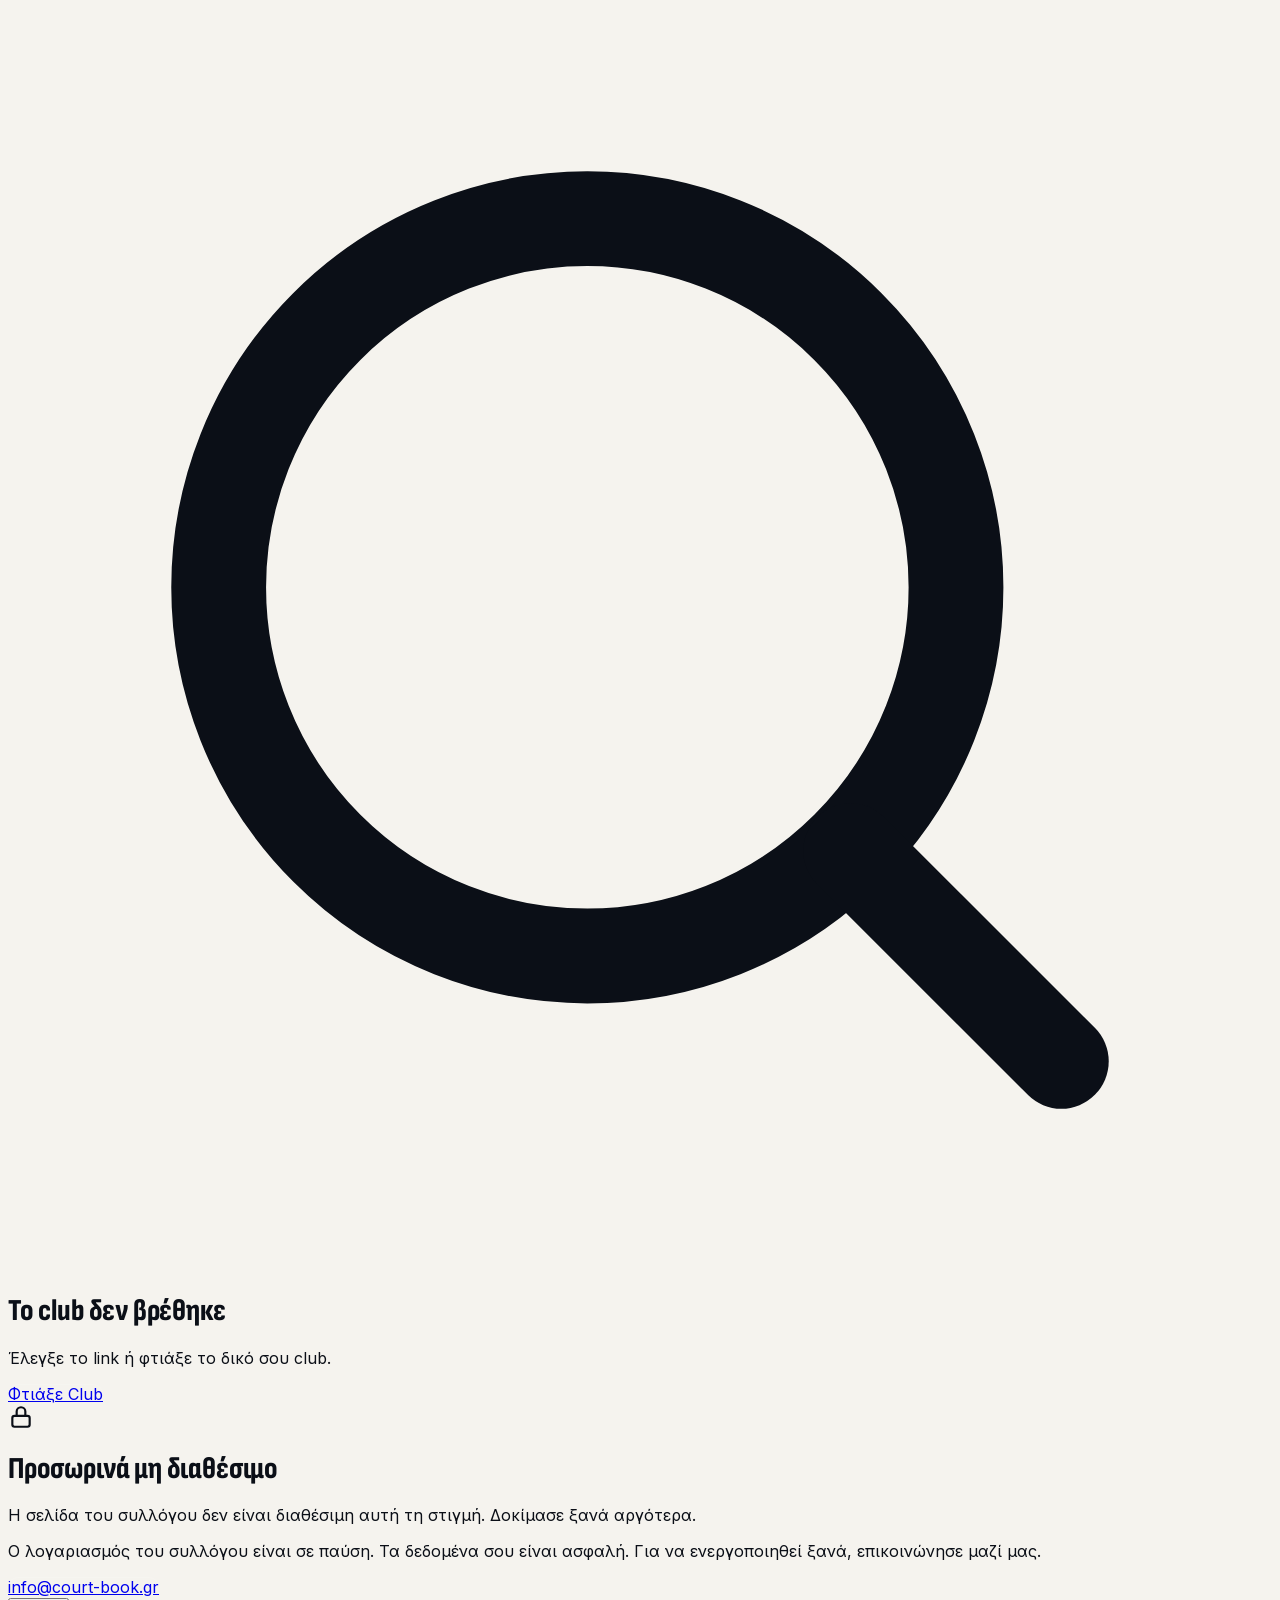
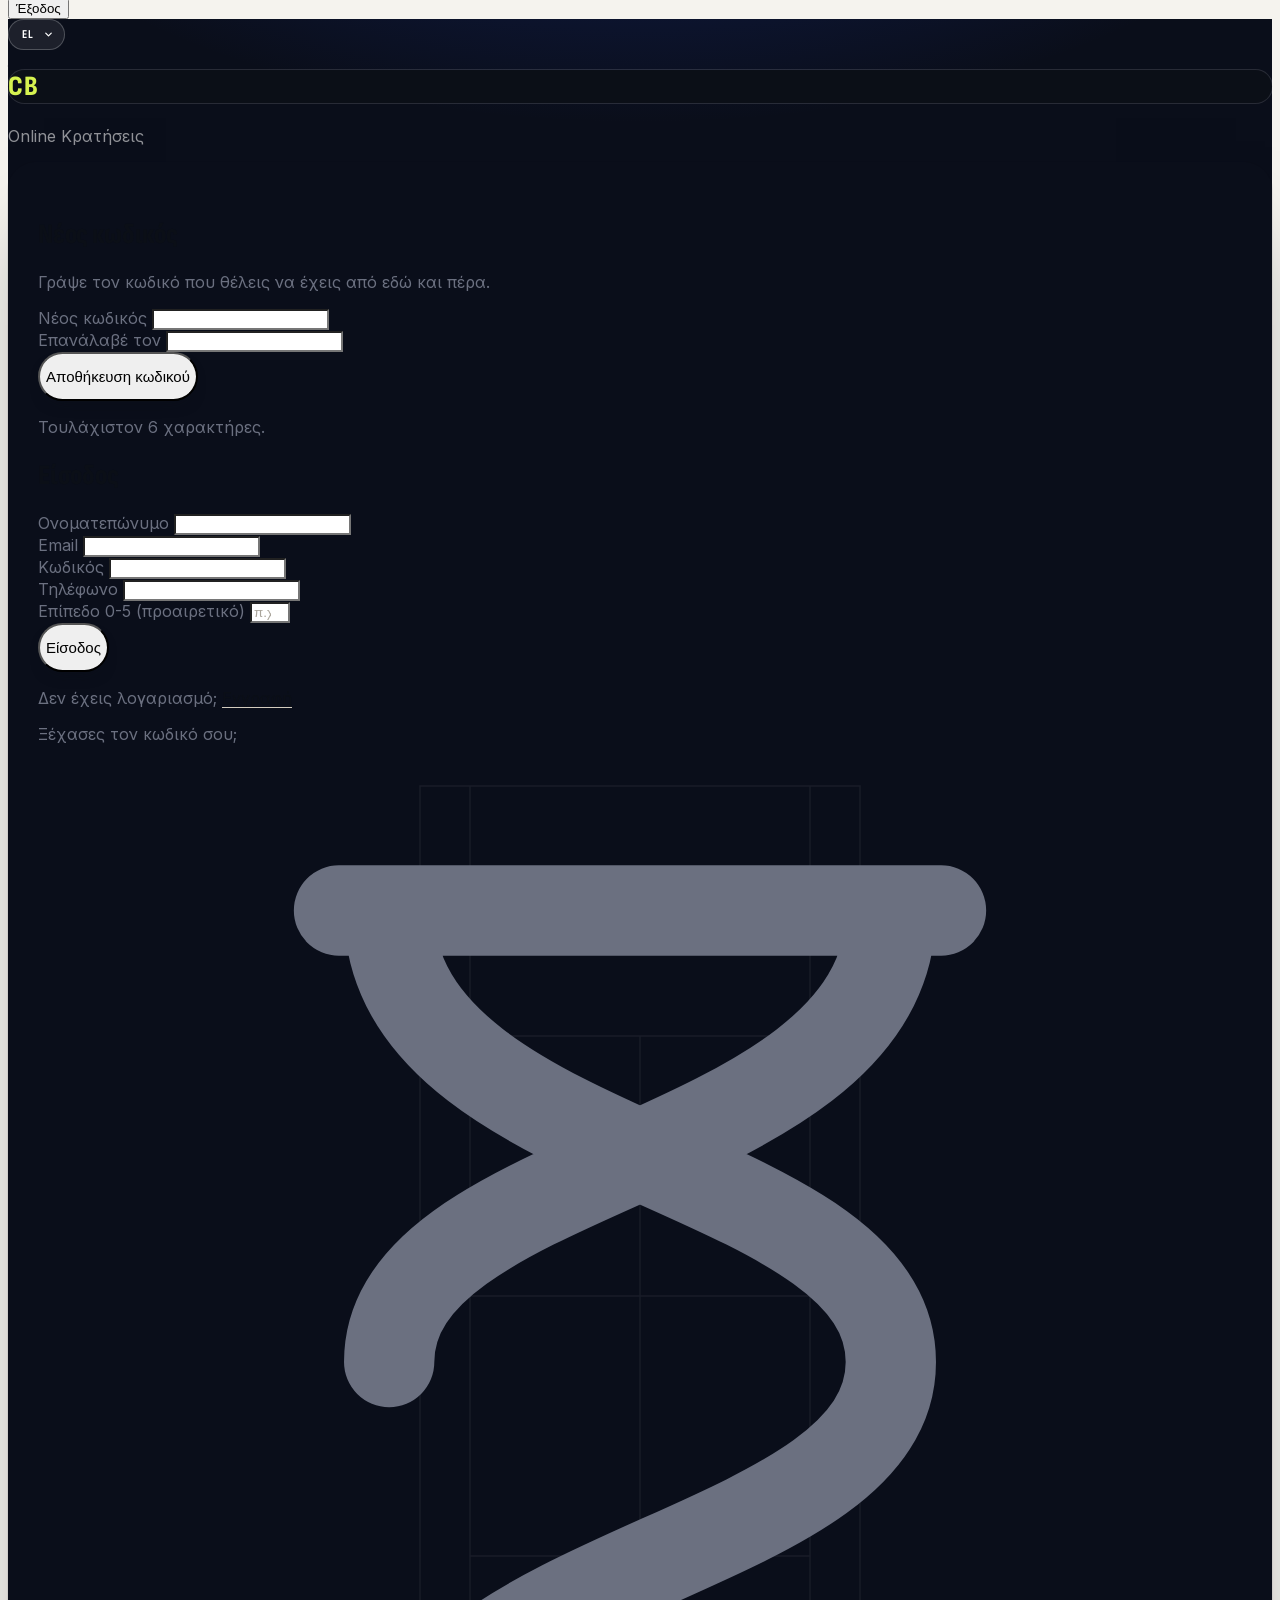
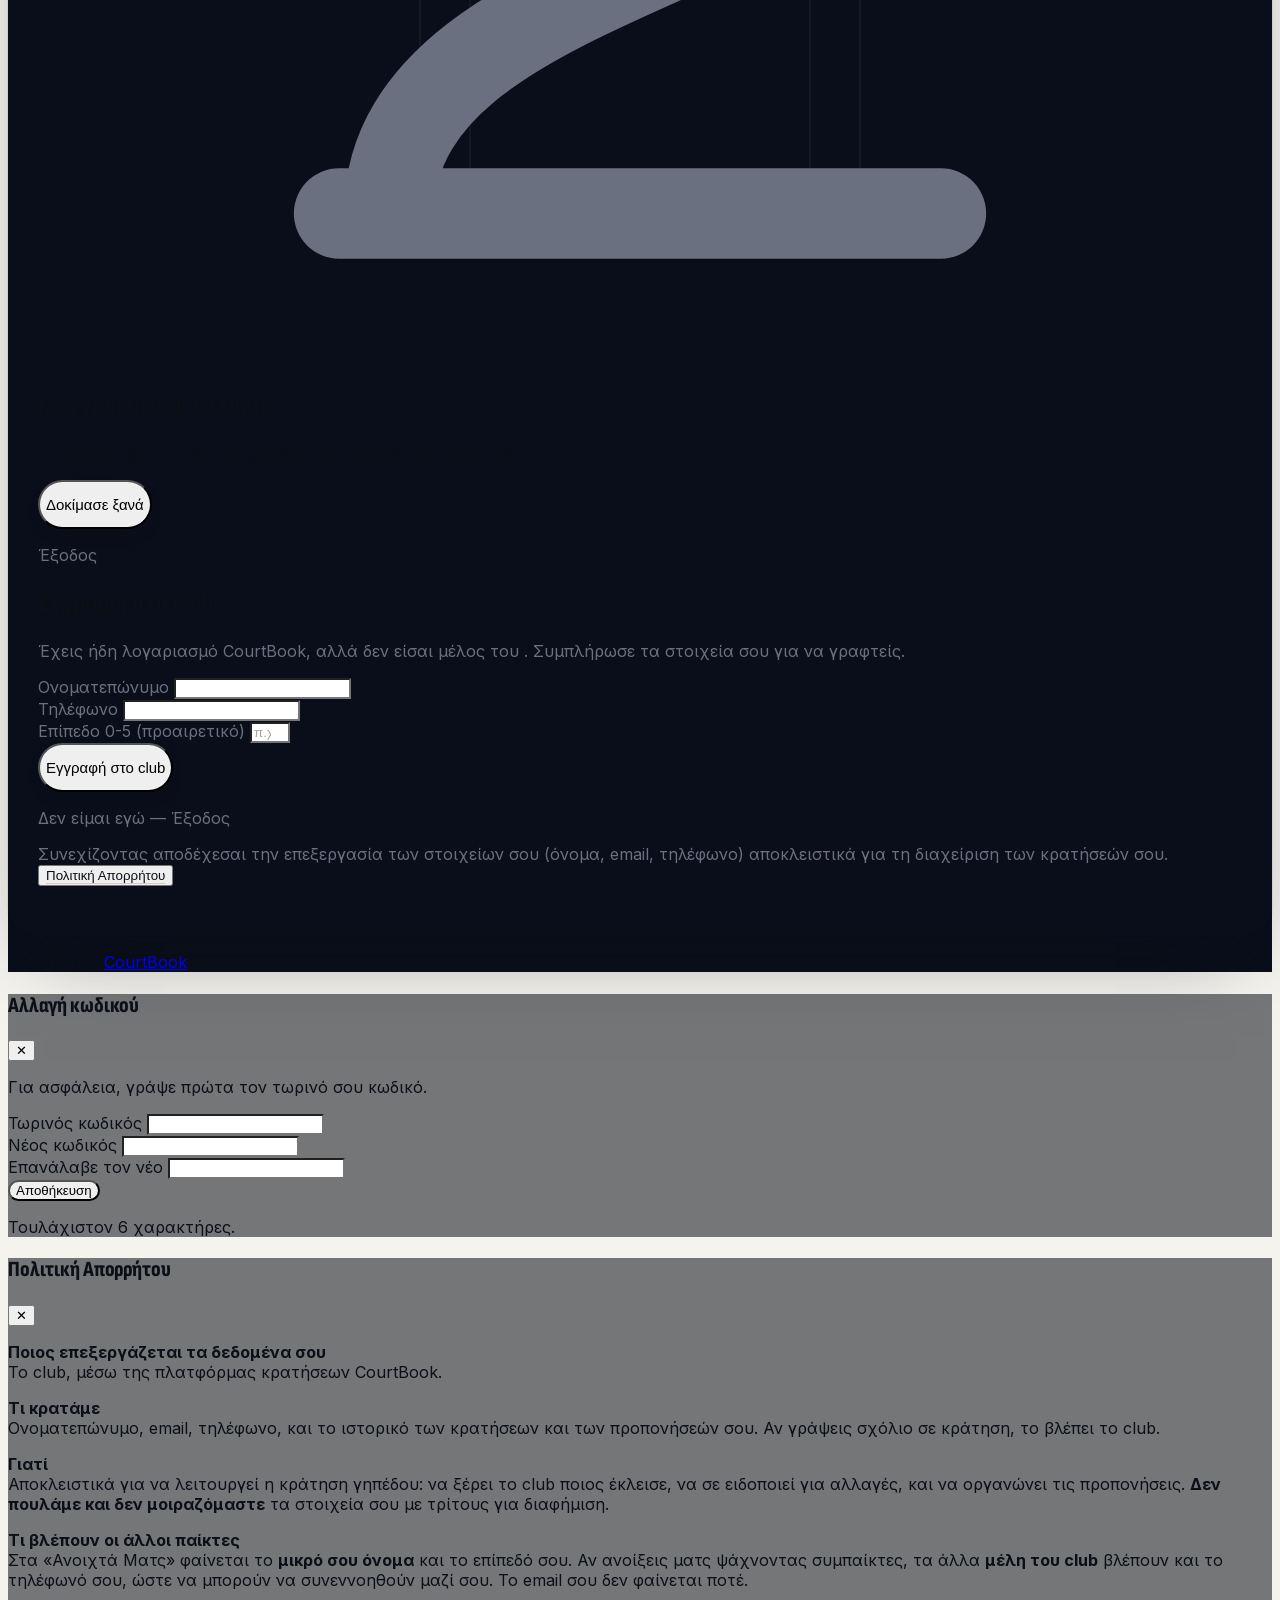
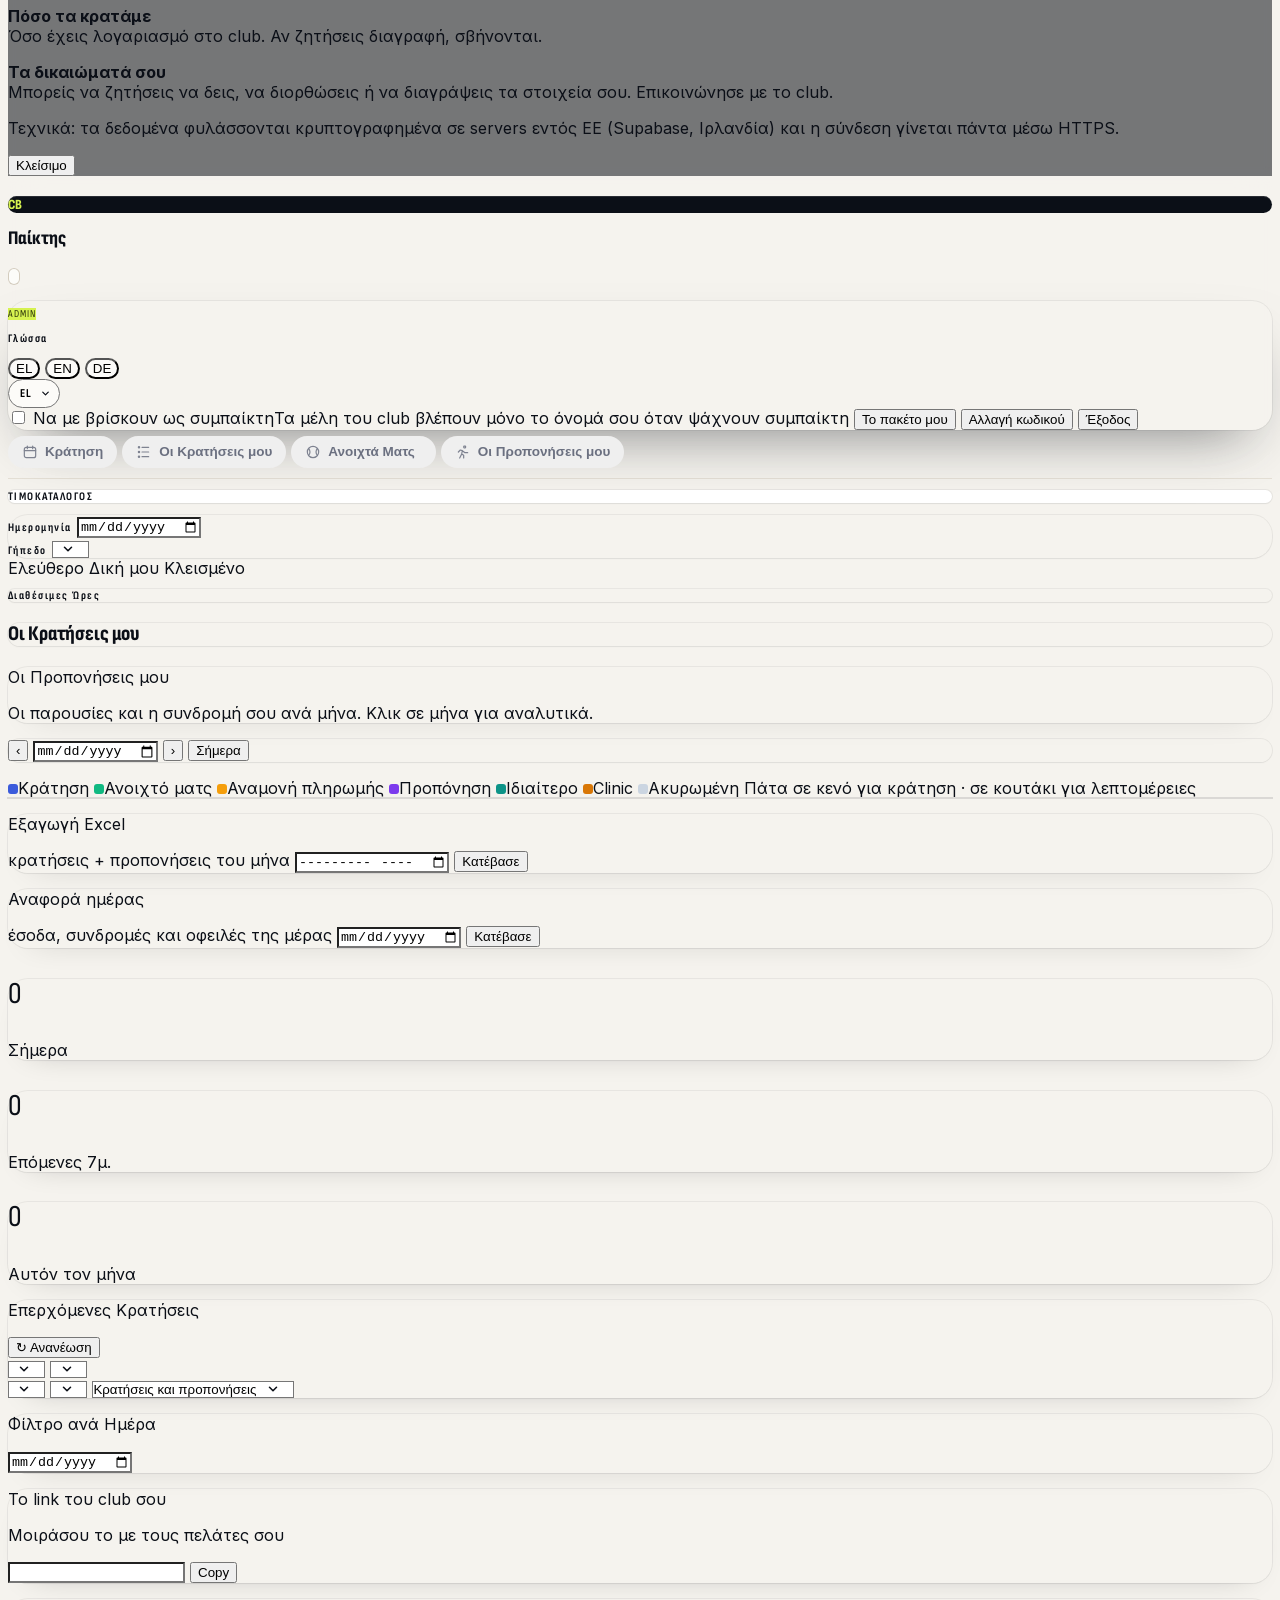
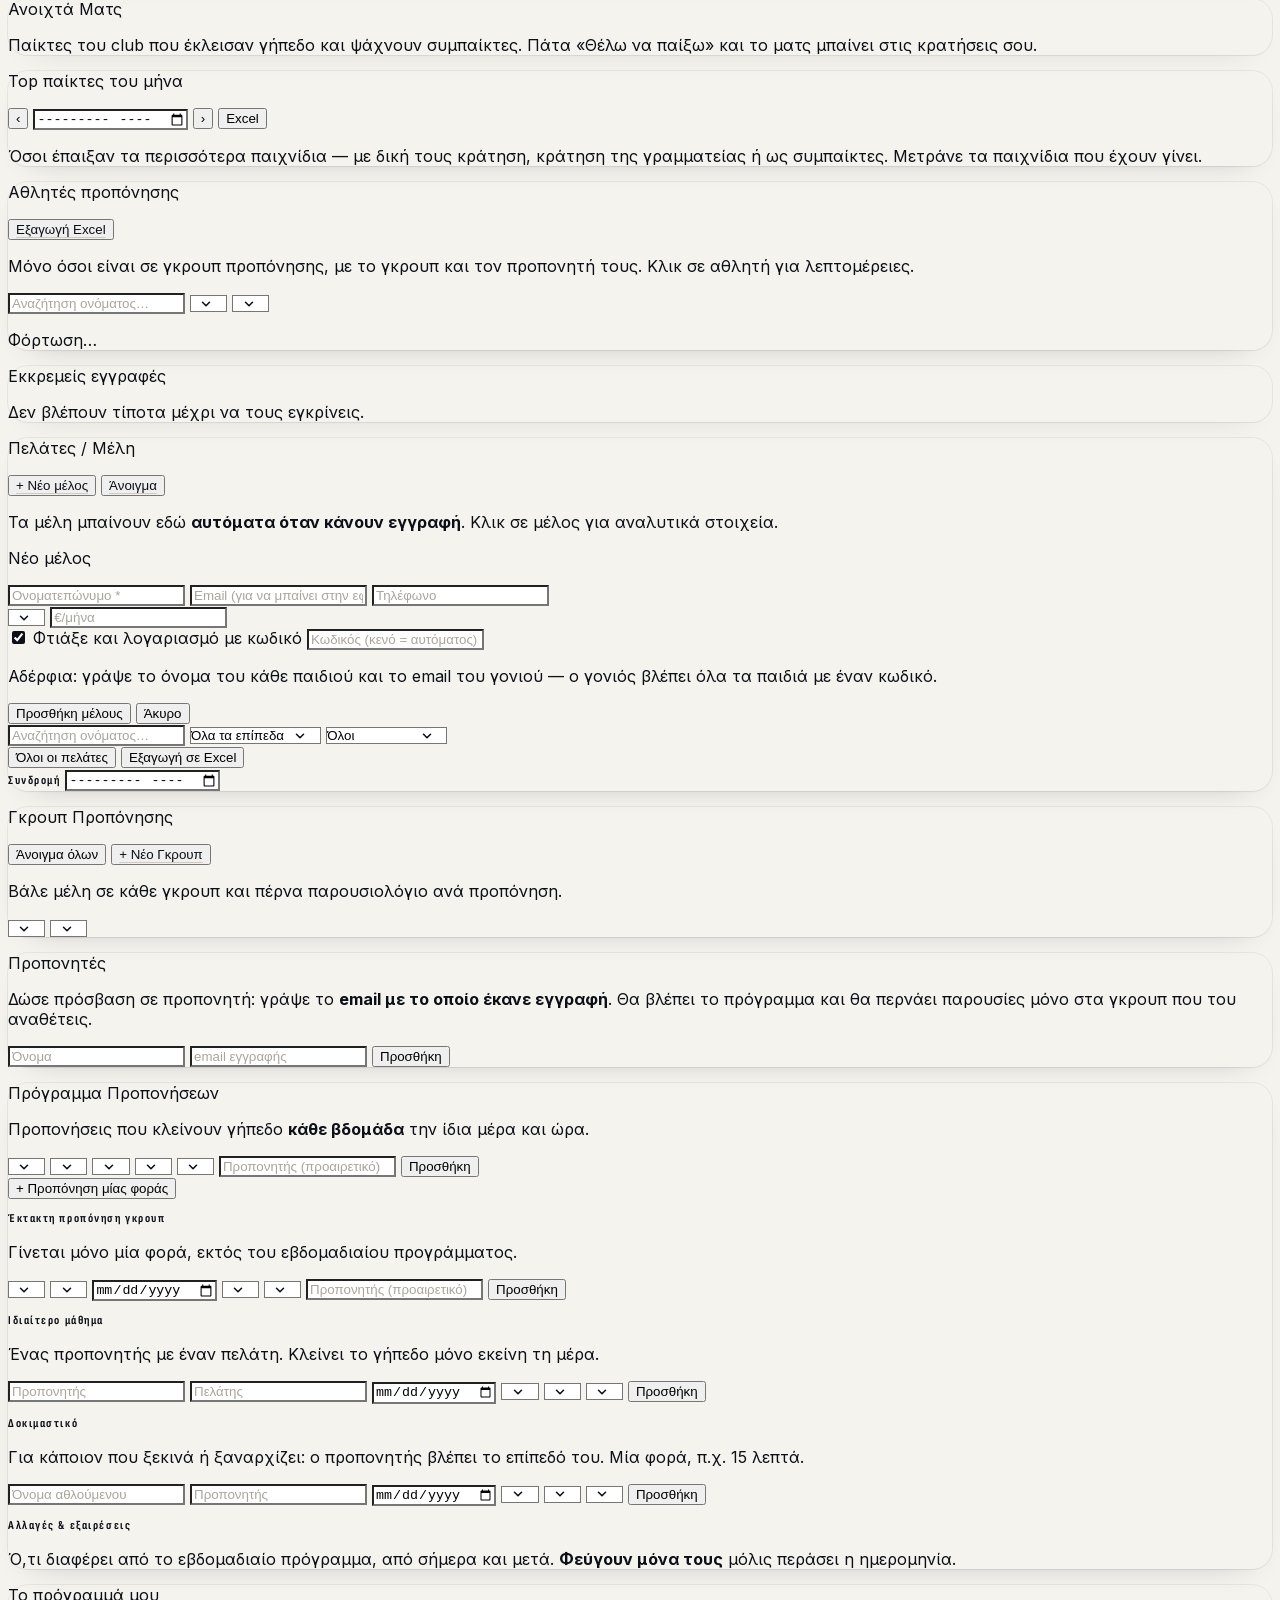
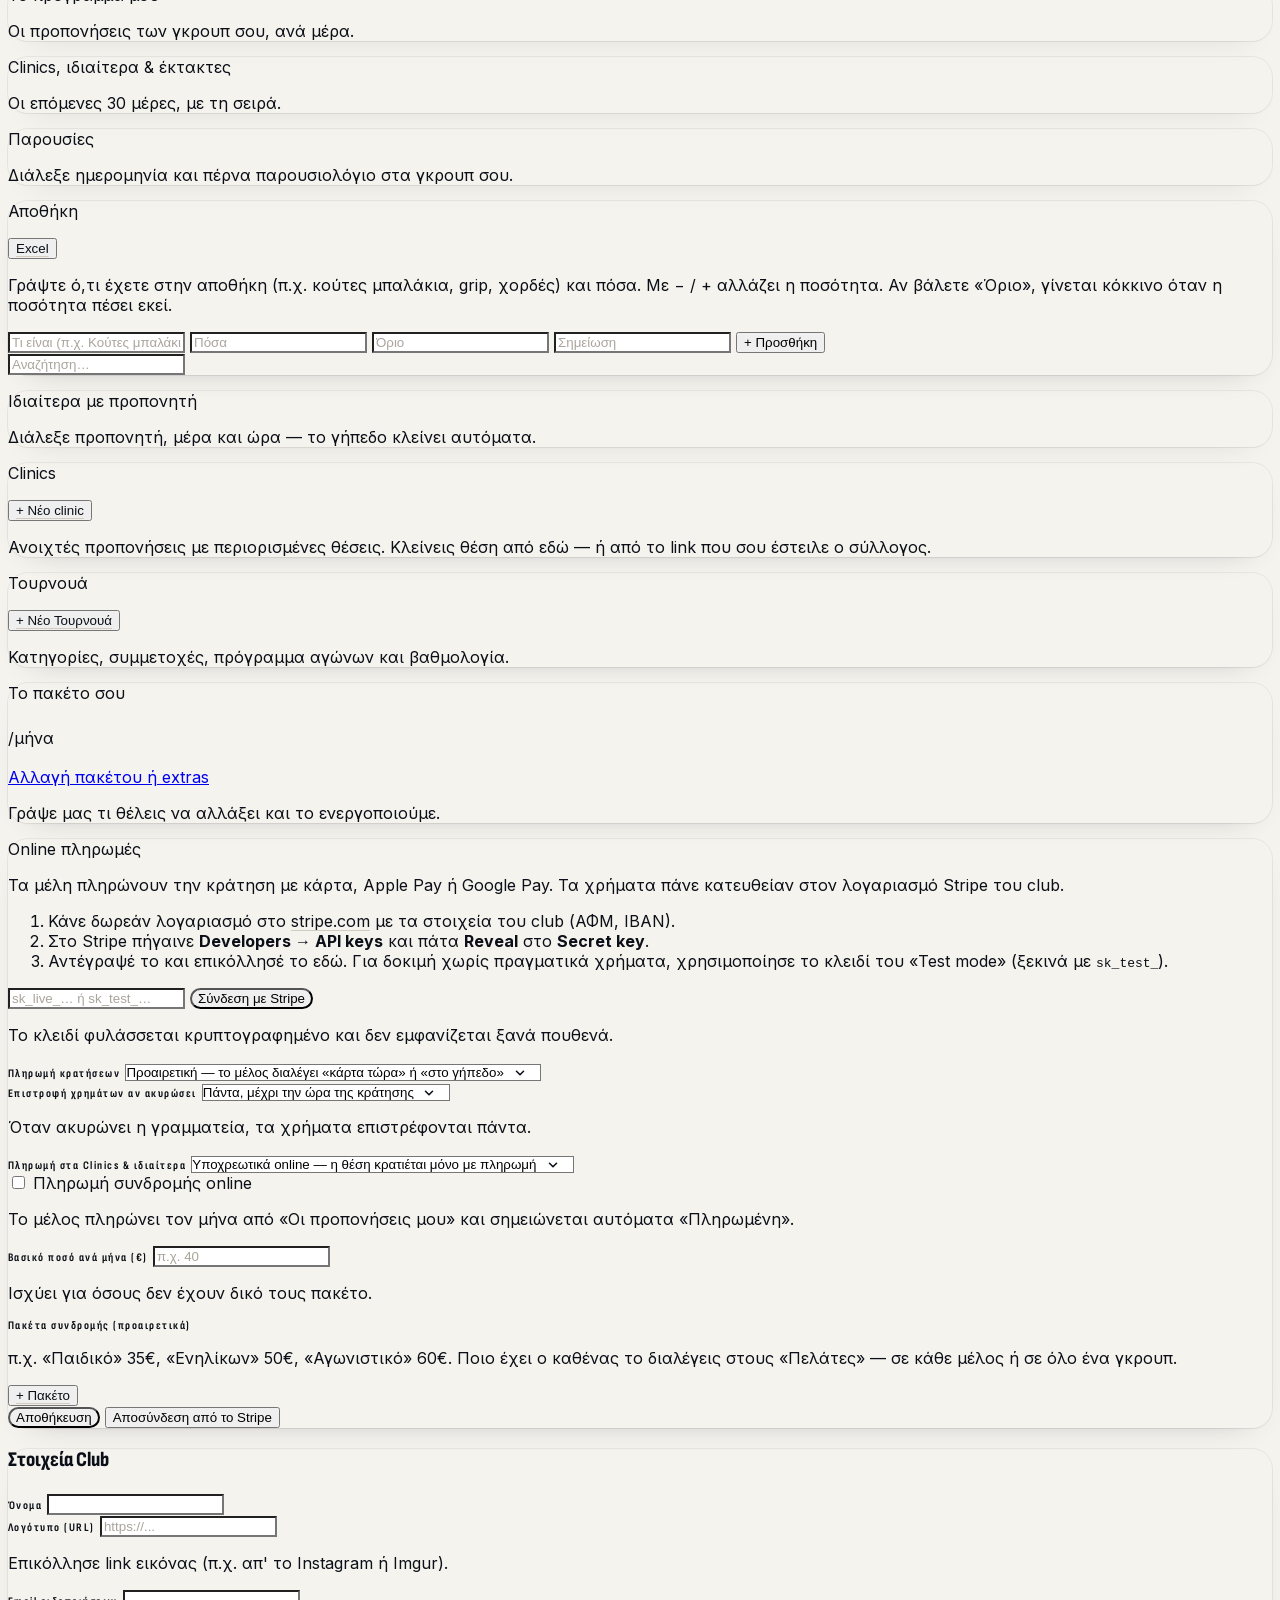
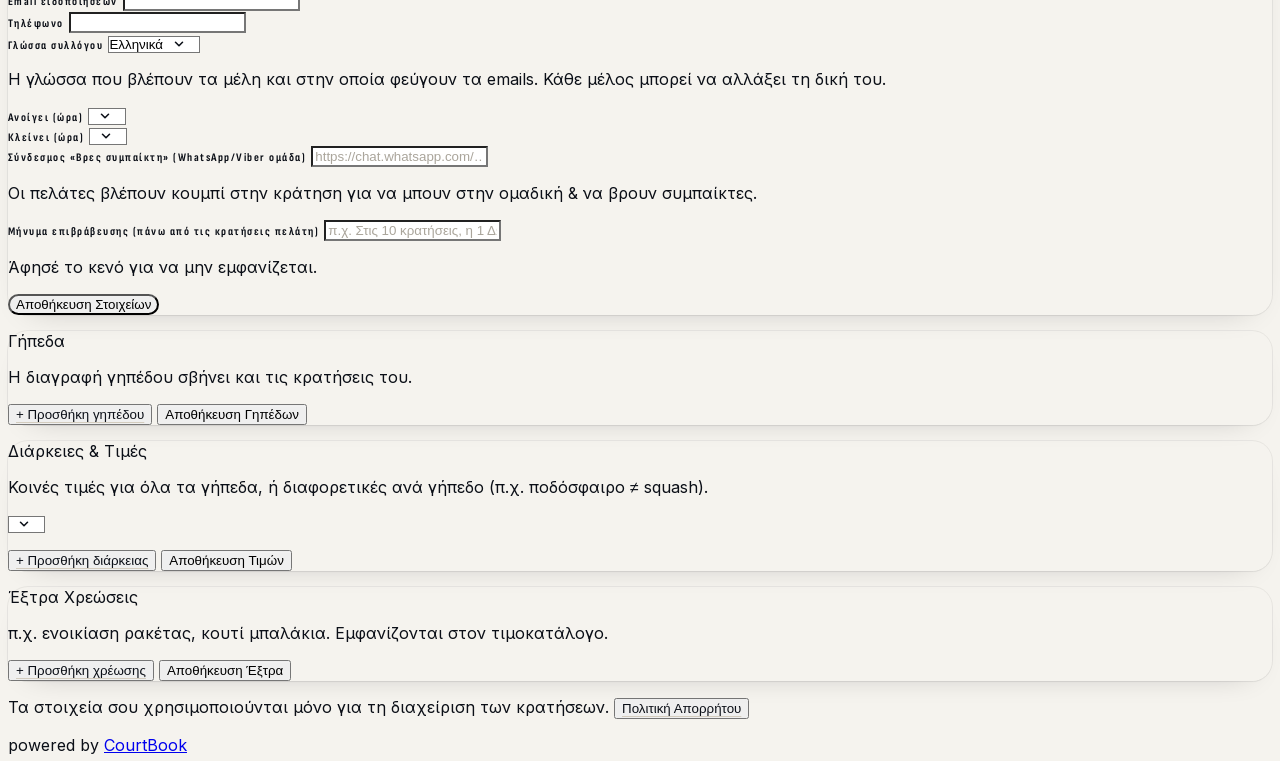
==== app.html @ 55d71514 "ΑΟΑΠ (pilot): ιστορικό συνδρομών ανά μέλος (σεζόν Σεπ–Αυγ) Co-Authored-By: Claude Opus 5.5 <noreply@" ====
<!DOCTYPE html>
<html lang="el">
<head>
    <meta charset="UTF-8">
    <meta name="viewport" content="width=device-width, initial-scale=1.0">
    <title>Κρατήσεις — CourtBook</title>
<style id="boardCss">
.bd-dot{width:10px;height:10px;border-radius:3px;display:inline-block}
.bd-wrap{display:grid;position:relative;min-width:max-content}
.bd-head{position:sticky;top:0;z-index:4;background:#fff;border-bottom:1px solid #e2e8f0;font-size:12px;font-weight:700;text-align:center;padding:10px 4px;white-space:nowrap}
.bd-corner{position:sticky;left:0;top:0;z-index:6;background:#fff;border-bottom:1px solid #e2e8f0;border-right:1px solid #e2e8f0}
.bd-times{position:sticky;left:0;z-index:3;background:#fff;border-right:1px solid #e2e8f0}
.bd-times span{position:absolute;right:6px;transform:translateY(-50%);font-size:10px;color:#94a3b8;font-variant-numeric:tabular-nums}
.bd-col{position:relative;border-right:1px solid #f1f5f9}
.bd-free{position:absolute;left:0;right:0;cursor:pointer}
.bd-free:hover{background:rgba(59,91,219,.07)}
.bd-free:hover::after{content:'+ Κράτηση';position:absolute;left:6px;top:50%;transform:translateY(-50%);font-size:10px;font-weight:700;color:#3b5bdb}
.bd-blk{position:absolute;left:3px;right:3px;border-radius:8px;padding:3px 6px;overflow:hidden;cursor:pointer;font-size:11px;line-height:1.25;border-left:4px solid;box-shadow:0 1px 2px rgba(0,0,0,.06);z-index:2}
.bd-blk b{display:block;white-space:nowrap;overflow:hidden;text-overflow:ellipsis}
.bd-blk small{display:block;font-size:10px;opacity:.75;white-space:nowrap;overflow:hidden;text-overflow:ellipsis}
.bd-blk:hover{filter:brightness(.97);box-shadow:0 2px 8px rgba(0,0,0,.12)}
.bd-now{position:absolute;left:0;right:0;height:2px;background:#ef4444;z-index:5;pointer-events:none}
.bd-now-x::before{display:none}
.bd-now::before{content:'';position:absolute;left:-4px;top:-3px;width:8px;height:8px;border-radius:50%;background:#ef4444}
</style>
<meta name="referrer" content="strict-origin-when-cross-origin"><style id="antiClickjack">html{display:none!important}</style><script>if(self===top){document.getElementById("antiClickjack").remove()}else{top.location=self.location}</script>
<link rel="icon" type="image/png" href="img/favicon.png"><link rel="apple-touch-icon" href="img/apple-touch-icon.png">
    <script>
    /* ── Ποιο design ανοίγει ──
       Όλοι οι σύλλογοι ανοίγουν στο νέο design (app2.html), εκτός από όσους είναι
       στη λίστα CLASSIC. Τρέχει ΠΡΙΝ φορτωθεί οτιδήποτε άλλο, ώστε να μη χαθεί το
       #token του email επαναφοράς κωδικού. Με ?classic=1 ανοίγει πάντα το παλιό.
       Το ίδιο script υπάρχει και στο app2.html (με PAGE='new') και στέλνει πίσω
       στο παλιό όσους είναι στη λίστα. */
    (function(){
        var PAGE='classic';
        var CLASSIC=[];   // π.χ. ['aoap'] για να μείνει ένας σύλλογος στο παλιό
        var q=new URLSearchParams(location.search), slug=(q.get('club')||'').toLowerCase();
        var wantNew = q.get('classic')!=='1' && CLASSIC.indexOf(slug)<0;
        var to = PAGE==='classic' && wantNew ? 'app2.html' : (PAGE==='new' && !wantNew ? 'app.html' : null);
        if(to) location.replace(to + location.search + location.hash);
    })();
    </script>
    <script src="https://cdn.tailwindcss.com"></script>
    <script src="https://cdn.jsdelivr.net/npm/@supabase/supabase-js@2"></script>
    <script src="https://cdn.jsdelivr.net/npm/@emailjs/browser@4/dist/email.min.js"></script>
    <script src="https://cdn.jsdelivr.net/npm/xlsx@0.18.5/dist/xlsx.full.min.js"></script>
    <script>
        tailwind.config = { theme: { extend: {
            colors: { brand: { light:'#dbeafe', DEFAULT:'#2563eb', dark:'#1d4ed8' } },
            fontFamily: { sans: ['Inter','system-ui','sans-serif'] }
        }}}
    </script>
    <style>
@font-face {
  font-family:'Inter';
  font-style:normal;
  font-weight:100 900;
  font-display:swap;
  src:url('fonts/inter-greek.woff2') format('woff2');
  unicode-range:U+0370-0377, U+037A-037F, U+0384-038A, U+038C, U+038E-03A1, U+03A3-03FF;
}
@font-face {
  font-family:'Inter';
  font-style:normal;
  font-weight:100 900;
  font-display:swap;
  src:url('fonts/inter-latin.woff2') format('woff2');
  unicode-range:U+0000-00FF, U+0131, U+0152-0153, U+02BB-02BC, U+02C6, U+02DA, U+02DC, U+0304, U+0308, U+0329, U+2000-206F, U+20AC, U+2122, U+2191, U+2193, U+2212, U+2215, U+FEFF, U+FFFD;
}

        body { font-family:'Inter',sans-serif; -webkit-tap-highlight-color:transparent; }
        .no-scrollbar::-webkit-scrollbar{display:none} .no-scrollbar{scrollbar-width:none}
        .tab-active { color:#2563eb; border-bottom:2px solid #2563eb; font-weight:600; }
        .slot-free      { background:linear-gradient(135deg,#eff6ff,#dbeafe); border-color:#93c5fd; }
        .slot-pick      { background:linear-gradient(135deg,#eff6ff,#dbeafe); border-color:#2563eb; box-shadow:0 0 0 2px rgba(37,99,235,.2); }
        .cb-fold-head   { cursor:pointer; user-select:none; }
        .cb-fold[data-closed] > :not(.cb-fold-head) { display:none !important; }
        .cb-fold[data-closed] > .cb-fold-head { margin-bottom:0 !important; }
        .cb-chev        { display:inline-block; margin-left:6px; font-size:10px; color:#94a3b8; transition:transform .15s; }
        .cb-fold[data-closed] .cb-chev { transform:rotate(-90deg); }
        .slot-mine      { background:linear-gradient(135deg,#f0fdf4,#dcfce7); border-color:#86efac; }
        .slot-other     { background:#f8fafc; border-color:#e2e8f0; }
        .slot-cont      { background:#f8fafc; border-color:#e2e8f0; border-style:dashed; }
        .slot-past      { background:#f1f5f9; border-color:#cbd5e1; opacity:.5; }
        input:focus,select:focus { outline:none; border-color:#2563eb; box-shadow:0 0 0 3px rgba(37,99,235,.12); }
        button:active { transform:scale(.97); }
        @keyframes up { from{opacity:0;transform:translateY(12px)} to{opacity:1;transform:translateY(0)} }
        .anim-up { animation: up .22s ease-out both; }
        .lang-opt.on { background:#2563eb; color:#fff; border-color:#2563eb; }
    </style>
</head>
<body class="bg-slate-100 text-slate-800 min-h-screen">

<!-- ═══ CLUB NOT FOUND ═══ -->
<div id="notFound" class="hidden min-h-screen flex flex-col items-center justify-center p-6 text-center">
    <div class="text-6xl mb-4">🤔</div>
    <h1 class="text-2xl font-bold mb-2">Το club δεν βρέθηκε</h1>
    <p class="text-slate-500 mb-6">Έλεγξε το link ή φτιάξε το δικό σου club.</p>
    <a href="signup.html" class="bg-brand text-white px-6 py-3 rounded-xl font-bold">Φτιάξε Club</a>
</div>

<!-- ═══ CLUB ΣΕ ΠΑΥΣΗ (κλειδωμένο από το CourtBook) ═══ -->
<div id="pausedScreen" class="hidden min-h-screen flex flex-col items-center justify-center p-6 text-center">
    <div class="w-14 h-14 rounded-2xl bg-slate-200 text-slate-600 flex items-center justify-center mb-5">
        <svg width="26" height="26" viewBox="0 0 24 24" fill="none" stroke="currentColor" stroke-width="2" stroke-linecap="round" stroke-linejoin="round"><rect x="4" y="11" width="16" height="10" rx="2"/><path d="M8 11V7a4 4 0 0 1 8 0v4"/></svg>
    </div>
    <p id="pausedClub" class="text-sm font-semibold text-slate-500 mb-1"></p>
    <h1 class="text-2xl font-bold mb-2">Προσωρινά μη διαθέσιμο</h1>
    <p id="pausedMember" class="text-slate-500 max-w-sm">Η σελίδα του συλλόγου δεν είναι διαθέσιμη αυτή τη στιγμή. Δοκίμασε ξανά αργότερα.</p>
    <div id="pausedOwner" class="hidden max-w-sm">
        <p class="text-slate-500">Ο λογαριασμός του συλλόγου είναι σε παύση. Τα δεδομένα σου είναι ασφαλή. Για να ενεργοποιηθεί ξανά, επικοινώνησε μαζί μας.</p>
        <a href="mailto:info@court-book.gr" class="inline-block mt-5 bg-brand text-white px-6 py-3 rounded-xl font-bold">info@court-book.gr</a>
    </div>
    <button id="pausedLogout" type="button" class="hidden mt-5 text-sm text-slate-500 underline">Έξοδος</button>
</div>

<!-- ═══ AUTH ═══ -->
<div id="authScreen" class="hidden min-h-screen flex flex-col items-center justify-center p-4 bg-gradient-to-br from-slate-900 via-slate-800 to-slate-900">
    <select id="authLangSel" onchange="setAppLang(this.value)" aria-label="Language" data-noi18n class="lang-sel auth-lang fixed top-4 right-4 z-10 text-xs font-semibold text-white bg-white/10 border border-white/20 rounded-lg pl-2 pr-1 py-1.5"><option value="el">EL</option><option value="en">EN</option><option value="de">DE</option></select>
    <div class="mb-8 text-center">
        <img id="authLogo" src="" alt="" class="w-24 h-24 rounded-full object-cover mx-auto mb-4 border-4 border-white/20 shadow-2xl hidden">
        <div id="authLogoFallback" class="w-20 h-20 bg-brand rounded-2xl flex items-center justify-center mx-auto mb-4 text-white text-3xl font-black">🎾</div>
        <h1 id="authClubName" class="text-2xl font-extrabold text-white"></h1>
        <p class="text-slate-400 text-sm mt-1">Online Κρατήσεις</p>
    </div>
    <div class="bg-white p-8 rounded-3xl shadow-2xl w-full max-w-sm">
        <!-- Ορισμός νέου κωδικού (μετά από κλικ στο link επαναφοράς) -->
        <div id="newPassBox" class="hidden">
            <h2 class="text-xl font-bold mb-1">Νέος κωδικός</h2>
            <p class="text-xs text-slate-400 mb-5">Γράψε τον κωδικό που θέλεις να έχεις από εδώ και πέρα.</p>
            <div class="space-y-3">
                <div>
                    <label class="text-xs font-semibold text-slate-400 block mb-1">Νέος κωδικός</label>
                    <input id="npPass1" type="password" autocomplete="new-password" class="w-full px-3 py-2.5 border border-slate-200 rounded-xl text-sm">
                </div>
                <div>
                    <label class="text-xs font-semibold text-slate-400 block mb-1">Επανάλαβέ τον</label>
                    <input id="npPass2" type="password" autocomplete="new-password" class="w-full px-3 py-2.5 border border-slate-200 rounded-xl text-sm">
                </div>
            </div>
            <button onclick="saveNewPassword()" class="w-full mt-5 py-3 bg-brand text-white rounded-xl font-bold text-sm hover:bg-brand-dark transition">Αποθήκευση κωδικού</button>
            <p class="mt-3 text-center text-[11px] text-slate-400">Τουλάχιστον 6 χαρακτήρες.</p>
        </div>

        <div id="authFormBox">
        <h2 id="authTitle" class="text-xl font-bold mb-5">Είσοδος</h2>
        <div class="space-y-3">
            <div id="nameRow" class="hidden">
                <label class="text-xs font-semibold text-slate-400 block mb-1">Ονοματεπώνυμο</label>
                <input id="inpName" type="text" class="w-full px-3 py-2.5 border border-slate-200 rounded-xl text-sm">
            </div>
            <div>
                <label class="text-xs font-semibold text-slate-400 block mb-1">Email</label>
                <input id="inpEmail" type="email" autocomplete="off" class="w-full px-3 py-2.5 border border-slate-200 rounded-xl text-sm">
            </div>
            <div id="passRow">
                <label class="text-xs font-semibold text-slate-400 block mb-1">Κωδικός</label>
                <input id="inpPass" type="password" autocomplete="new-password" class="w-full px-3 py-2.5 border border-slate-200 rounded-xl text-sm">
            </div>
            <div id="phoneRow" class="hidden">
                <label class="text-xs font-semibold text-slate-400 block mb-1">Τηλέφωνο</label>
                <input id="inpPhone" type="tel" class="w-full px-3 py-2.5 border border-slate-200 rounded-xl text-sm">
            </div>
            <div id="levelRow" class="hidden">
                <label class="text-xs font-semibold text-slate-400 block mb-1">Επίπεδο 0-5 (προαιρετικό)</label>
                <input id="inpLevel" type="number" min="0" max="5" placeholder="π.χ. 3" class="w-full px-3 py-2.5 border border-slate-200 rounded-xl text-sm">
            </div>
        </div>
        <button id="authBtn" class="w-full mt-5 py-3 bg-brand text-white rounded-xl font-bold text-sm hover:bg-brand-dark transition">Είσοδος</button>
        <p class="mt-4 text-center text-xs text-slate-400 cursor-pointer select-none" id="toggleAuth">
            <span id="toggleText">Δεν έχεις λογαριασμό; <span class="text-brand font-semibold">Εγγραφή</span></span>
        </p>
        <p id="forgotLink" class="mt-2 text-center text-xs text-slate-300 cursor-pointer select-none">Ξέχασες τον κωδικό σου;</p>
        </div><!-- /authFormBox -->

        <!-- Έκανε εγγραφή αλλά περιμένει έγκριση από τη γραμματεία -->
        <div id="pendingBox" class="hidden text-center">
            <div class="text-4xl mb-3">⏳</div>
            <h2 class="text-xl font-bold mb-1">Η εγγραφή σου εστάλη</h2>
            <p class="text-sm text-slate-500 mb-6">Η γραμματεία του <b id="pdClub" class="text-slate-700"></b> θα την εγκρίνει. Θα μπορείς να μπεις μόλις γίνει.</p>
            <button onclick="location.reload()" class="w-full py-3 bg-brand text-white rounded-xl font-bold text-sm hover:bg-brand-dark transition">Δοκίμασε ξανά</button>
            <p class="mt-3 text-center text-xs text-slate-400 cursor-pointer select-none" onclick="cbSignOut().then(()=>location.reload())">Έξοδος</p>
        </div>

        <!-- Έχει λογαριασμό αλλά ΔΕΝ είναι μέλος αυτού του club -->
        <div id="joinClubBox" class="hidden">
            <h2 class="text-xl font-bold mb-1">Εγγραφή στο club</h2>
            <p class="text-xs text-slate-400 mb-5">Έχεις ήδη λογαριασμό CourtBook, αλλά δεν είσαι μέλος του <b id="jcClub" class="text-slate-600"></b>. Συμπλήρωσε τα στοιχεία σου για να γραφτείς.</p>
            <div class="space-y-3">
                <div>
                    <label class="text-xs font-semibold text-slate-400 block mb-1">Ονοματεπώνυμο</label>
                    <input id="jcName" type="text" class="w-full px-3 py-2.5 border border-slate-200 rounded-xl text-sm">
                </div>
                <div>
                    <label class="text-xs font-semibold text-slate-400 block mb-1">Τηλέφωνο</label>
                    <input id="jcPhone" type="tel" class="w-full px-3 py-2.5 border border-slate-200 rounded-xl text-sm">
                </div>
                <div id="jcLevelRow">
                    <label class="text-xs font-semibold text-slate-400 block mb-1">Επίπεδο 0-5 (προαιρετικό)</label>
                    <input id="jcLevel" type="number" min="0" max="5" placeholder="π.χ. 3" class="w-full px-3 py-2.5 border border-slate-200 rounded-xl text-sm">
                </div>
            </div>
            <button onclick="doJoinClub()" class="w-full mt-5 py-3 bg-brand text-white rounded-xl font-bold text-sm hover:bg-brand-dark transition">Εγγραφή στο club</button>
            <p class="mt-3 text-center text-xs text-slate-400 cursor-pointer select-none" onclick="cbSignOut().then(()=>location.reload())">Δεν είμαι εγώ — Έξοδος</p>
        </div>

        <p class="mt-6 pt-4 border-t border-slate-100 text-center text-[11px] text-slate-400 leading-relaxed">
            Συνεχίζοντας αποδέχεσαι την επεξεργασία των στοιχείων σου (όνομα, email, τηλέφωνο)
            αποκλειστικά για τη διαχείριση των κρατήσεών σου.
            <button onclick="showPrivacy()" class="text-brand font-semibold underline">Πολιτική Απορρήτου</button>
        </p>
    </div>

    <p class="mt-5 text-center text-[11px] text-white/40">
        powered by
        <a href="https://court-book.gr" target="_blank" rel="noopener" class="font-bold text-white/60 hover:text-white transition">CourtBook</a>
    </p>
</div>

<!-- ═══ ΑΛΛΑΓΗ ΚΩΔΙΚΟΥ ═══ -->
<div id="changePassModal" class="hidden fixed inset-0 z-50 bg-black/50 flex items-end sm:items-center justify-center p-0 sm:p-4" onclick="if(event.target===this)hideChangePass()">
    <div class="bg-white w-full sm:max-w-sm rounded-t-3xl sm:rounded-3xl p-6">
        <div class="flex items-center justify-between mb-1">
            <h3 class="text-lg font-bold">Αλλαγή κωδικού</h3>
            <button onclick="hideChangePass()" class="text-slate-400 text-xl leading-none">✕</button>
        </div>
        <p class="text-[11px] text-slate-400 mb-5">Για ασφάλεια, γράψε πρώτα τον τωρινό σου κωδικό.</p>
        <div class="space-y-3">
            <div>
                <label class="text-xs font-semibold text-slate-400 block mb-1">Τωρινός κωδικός</label>
                <input id="cpCur" type="password" autocomplete="current-password" class="w-full px-3 py-2.5 border border-slate-200 rounded-xl text-sm">
            </div>
            <div>
                <label class="text-xs font-semibold text-slate-400 block mb-1">Νέος κωδικός</label>
                <input id="cpNew1" type="password" autocomplete="new-password" class="w-full px-3 py-2.5 border border-slate-200 rounded-xl text-sm">
            </div>
            <div>
                <label class="text-xs font-semibold text-slate-400 block mb-1">Επανάλαβε τον νέο</label>
                <input id="cpNew2" type="password" autocomplete="new-password" class="w-full px-3 py-2.5 border border-slate-200 rounded-xl text-sm">
            </div>
        </div>
        <button onclick="saveChangedPassword()" class="w-full mt-5 py-3 bg-brand text-white rounded-xl font-bold text-sm hover:bg-brand-dark transition">Αποθήκευση</button>
        <p class="mt-3 text-center text-[11px] text-slate-400">Τουλάχιστον 6 χαρακτήρες.</p>
    </div>
</div>

<!-- ═══ ΠΟΛΙΤΙΚΗ ΑΠΟΡΡΗΤΟΥ ═══ -->
<div id="privacyModal" class="hidden fixed inset-0 z-50 bg-black/50 flex items-end sm:items-center justify-center p-0 sm:p-4" onclick="if(event.target===this)hidePrivacy()">
    <div class="bg-white w-full sm:max-w-lg rounded-t-3xl sm:rounded-3xl p-6 max-h-[85vh] overflow-y-auto">
        <div class="flex items-center justify-between mb-4">
            <h3 class="text-lg font-bold">Πολιτική Απορρήτου</h3>
            <button onclick="hidePrivacy()" class="text-slate-400 text-xl leading-none">✕</button>
        </div>
        <div class="text-sm text-slate-600 space-y-3 leading-relaxed">
            <p><b class="text-slate-800">Ποιος επεξεργάζεται τα δεδομένα σου</b><br>
               <span id="pvArt">Το </span><span id="pvClub">club</span>, μέσω της πλατφόρμας <span id="pvKind">κρατήσεων </span>CourtBook.</p>

            <p id="pvWhat"><b class="text-slate-800">Τι κρατάμε</b><br>
               Ονοματεπώνυμο, email, τηλέφωνο, και το ιστορικό των κρατήσεων και των προπονήσεών σου.
               Αν γράψεις σχόλιο σε κράτηση, το βλέπει το club.</p>

            <p id="pvWhy"><b class="text-slate-800">Γιατί</b><br>
               Αποκλειστικά για να λειτουργεί η κράτηση γηπέδου: να ξέρει το club ποιος έκλεισε,
               να σε ειδοποιεί για αλλαγές, και να οργανώνει τις προπονήσεις.
               <b>Δεν πουλάμε και δεν μοιραζόμαστε</b> τα στοιχεία σου με τρίτους για διαφήμιση.</p>

            <p id="pvOthers"><b class="text-slate-800">Τι βλέπουν οι άλλοι παίκτες</b><br>
               Στα «Ανοιχτά Ματς» φαίνεται το <b>μικρό σου όνομα</b> και το επίπεδό σου.
               Αν ανοίξεις ματς ψάχνοντας συμπαίκτες, τα άλλα <b>μέλη του club</b>
               βλέπουν και το τηλέφωνό σου, ώστε να μπορούν να συνεννοηθούν μαζί σου.
               Το email σου δεν φαίνεται ποτέ.</p>

            <p><b class="text-slate-800">Πόσο τα κρατάμε</b><br>
               Όσο έχεις λογαριασμό στο club. Αν ζητήσεις διαγραφή, σβήνονται.</p>

            <p><b class="text-slate-800">Τα δικαιώματά σου</b><br>
               Μπορείς να ζητήσεις να δεις, να διορθώσεις ή να διαγράψεις τα στοιχεία σου.
               Επικοινώνησε με το club<span id="pvEmail"></span>.</p>

            <p class="text-[11px] text-slate-400 pt-2">
               Τεχνικά: τα δεδομένα φυλάσσονται κρυπτογραφημένα σε servers εντός ΕΕ (Supabase, Ιρλανδία)
               και η σύνδεση γίνεται πάντα μέσω HTTPS.</p>
        </div>
        <button onclick="hidePrivacy()" class="w-full mt-5 py-2.5 bg-slate-100 text-slate-600 rounded-xl font-semibold text-sm">Κλείσιμο</button>
    </div>
</div>

<!-- ═══ APP ═══ -->
<div id="appScreen" class="hidden min-h-screen flex flex-col">
    <header class="bg-white shadow-sm sticky top-0 z-30 border-b border-slate-100">
        <div class="max-w-4xl mx-auto px-3 sm:px-4 pt-3 sm:pt-4 flex justify-between items-center gap-2">
            <div class="flex items-center gap-2 sm:gap-3 min-w-0">
                <img id="hdrLogo" src="" class="w-9 h-9 rounded-full object-cover border-2 border-slate-100 hidden flex-shrink-0">
                <div id="hdrLogoFallback" class="w-9 h-9 bg-brand rounded-xl flex items-center justify-center text-white flex-shrink-0">🎾</div>
                <div class="min-w-0">
                    <p class="text-[10px] text-slate-400 uppercase tracking-wider font-medium truncate" id="hdrClub"></p>
                    <h2 id="welcomeName" class="font-bold text-sm leading-tight truncate">Παίκτης</h2>
                </div>
            </div>
            <div class="relative flex-shrink-0">
                <button id="userMenuBtn" type="button" onclick="toggleUserMenu(event)" aria-haspopup="true" aria-expanded="false" title="Ο λογαριασμός μου"
                        class="user-btn w-10 h-10 rounded-full border border-slate-200 bg-white flex items-center justify-center text-slate-600 hover:bg-slate-50">
                    <svg class="w-5 h-5" viewBox="0 0 24 24" fill="none" stroke="currentColor" stroke-width="1.8" stroke-linecap="round" stroke-linejoin="round" aria-hidden="true"><circle cx="12" cy="8" r="4"/><path d="M4 21c1-4 4-6 8-6s7 2 8 6"/></svg>
                </button>
                <div id="userMenu" class="hidden absolute right-0 top-12 w-64 bg-white rounded-2xl shadow-xl border border-slate-100 p-1.5 z-50" role="menu">
                    <div class="px-3 pt-2.5 pb-3 border-b border-slate-100">
                        <p id="umName" class="font-bold text-sm truncate"></p>
                        <p id="umEmail" class="text-[11px] text-slate-400 truncate" data-noi18n></p>
                        <span id="adminBadge" class="hidden inline-block mt-1.5 bg-indigo-500 text-white text-[10px] px-2 py-0.5 rounded-full font-bold">ADMIN</span>
                    </div>
                    <div class="px-3 py-2.5 border-b border-slate-100">
                        <p class="text-[10px] font-semibold text-slate-400 uppercase mb-1.5">Γλώσσα</p>
                        <div id="langSeg" class="grid grid-cols-3 gap-1" data-noi18n>
                            <button type="button" data-l="el" onclick="setAppLang('el')" class="lang-opt py-1.5 rounded-lg text-xs font-bold border border-slate-200">EL</button>
                            <button type="button" data-l="en" onclick="setAppLang('en')" class="lang-opt py-1.5 rounded-lg text-xs font-bold border border-slate-200">EN</button>
                            <button type="button" data-l="de" onclick="setAppLang('de')" class="lang-opt py-1.5 rounded-lg text-xs font-bold border border-slate-200">DE</button>
                        </div>
                        <select id="langSel" class="hidden" aria-hidden="true" data-noi18n><option value="el">EL</option><option value="en">EN</option><option value="de">DE</option></select>
                    </div>
                    <label id="umFindRow" class="hidden um-item flex items-start gap-2.5 px-3 py-2.5 rounded-xl text-sm hover:bg-slate-50 cursor-pointer">
                        <input id="umFind" type="checkbox" onchange="setFindable(this.checked)" class="mt-0.5 w-4 h-4 accent-emerald-600 flex-shrink-0">
                        <span>Να με βρίσκουν ως συμπαίκτη<span class="block text-[10px] text-slate-400 leading-snug">Τα μέλη του club βλέπουν μόνο το όνομά σου όταν ψάχνουν συμπαίκτη</span></span>
                    </label>
                    <button id="umPlan" type="button" onclick="openMyPlan()" class="um-item hidden w-full text-left px-3 py-2.5 rounded-xl text-sm hover:bg-slate-50" role="menuitem">Το πακέτο μου</button>
                    <button type="button" onclick="closeUserMenu();showChangePass()" class="um-item w-full text-left px-3 py-2.5 rounded-xl text-sm hover:bg-slate-50" role="menuitem">Αλλαγή κωδικού</button>
                    <button id="logoutBtn" type="button" class="um-item w-full text-left px-3 py-2.5 rounded-xl text-sm text-red-500 hover:bg-red-50" role="menuitem">Έξοδος</button>
                </div>
            </div>
        </div>
        <!-- Οι καρτέλες κυλούν οριζόντια στο κινητό αντί να στριμώχνονται -->
        <div class="max-w-4xl mx-auto px-3 sm:px-4 flex gap-1 mt-2 overflow-x-auto no-scrollbar">
            <button data-tab="booking"    class="tab-btn flex-shrink-0 whitespace-nowrap px-3 sm:px-4 py-3 text-xs text-slate-400 border-b-2 border-transparent font-medium">📅 Κράτηση</button>
            <button id="boardTabBtn" data-tab="board" class="tab-btn hidden flex-shrink-0 whitespace-nowrap px-3 sm:px-4 py-3 text-xs text-slate-400 border-b-2 border-transparent font-medium">🗂️ Όλα τα γήπεδα</button>
            <button data-tab="mybookings" class="tab-btn flex-shrink-0 whitespace-nowrap px-3 sm:px-4 py-3 text-xs text-slate-400 border-b-2 border-transparent font-medium">📋 Οι Κρατήσεις μου</button>
            <button data-tab="openmatches" class="tab-btn flex-shrink-0 whitespace-nowrap px-3 sm:px-4 py-3 text-xs text-slate-400 border-b-2 border-transparent font-medium">🎾 Ανοιχτά Ματς <span id="openMatchBadge" class="hidden ml-1 bg-brand text-white rounded-full px-1.5 text-[10px]"></span></button>
            <button id="mytrainingsTabBtn" data-tab="mytrainings" class="tab-btn flex-shrink-0 whitespace-nowrap px-3 sm:px-4 py-3 text-xs text-slate-400 border-b-2 border-transparent font-medium">🏃 Οι Προπονήσεις μου</button>
            <button id="adminTabBtn" data-tab="admin" class="tab-btn hidden flex-shrink-0 whitespace-nowrap px-3 sm:px-4 py-3 text-xs text-slate-400 border-b-2 border-transparent font-medium">🛡️ Admin</button>
            <button id="rosterTabBtn" data-tab="roster" class="tab-btn hidden flex-shrink-0 whitespace-nowrap px-3 sm:px-4 py-3 text-xs text-slate-400 border-b-2 border-transparent font-medium">👥 Πελάτες</button>
            <button id="topTabBtn" data-tab="top" class="tab-btn hidden flex-shrink-0 whitespace-nowrap px-3 sm:px-4 py-3 text-xs text-slate-400 border-b-2 border-transparent font-medium">🥇 Top παίκτες</button>
            <button id="athletesTabBtn" data-tab="athletes" class="tab-btn hidden flex-shrink-0 whitespace-nowrap px-3 sm:px-4 py-3 text-xs text-slate-400 border-b-2 border-transparent font-medium">🏅 Αθλητές</button>
            <button id="myScheduleTabBtn" data-tab="myschedule" class="tab-btn hidden flex-shrink-0 whitespace-nowrap px-3 sm:px-4 py-3 text-xs text-slate-400 border-b-2 border-transparent font-medium">🗓️ Το πρόγραμμά μου</button>
            <button id="attendanceTabBtn" data-tab="attendance" class="tab-btn hidden flex-shrink-0 whitespace-nowrap px-3 sm:px-4 py-3 text-xs text-slate-400 border-b-2 border-transparent font-medium">✅ Παρουσίες <span id="absBadgeCoach" class="hidden ml-1 bg-red-500 text-white rounded-full px-1.5 text-[10px]"></span></button>
            <button id="trainingTabBtn" data-tab="training" class="tab-btn hidden flex-shrink-0 whitespace-nowrap px-3 sm:px-4 py-3 text-xs text-slate-400 border-b-2 border-transparent font-medium">🎾 Προπονήσεις <span id="absBadge" class="hidden ml-1 bg-red-500 text-white rounded-full px-1.5 text-[10px]"></span></button>
            <button id="clinicsTabBtn" data-tab="clinics" class="tab-btn hidden flex-shrink-0 whitespace-nowrap px-3 sm:px-4 py-3 text-xs text-slate-400 border-b-2 border-transparent font-medium">🎯 Clinics</button>
            <button id="tournamentsTabBtn" data-tab="tournaments" class="tab-btn hidden flex-shrink-0 whitespace-nowrap px-3 sm:px-4 py-3 text-xs text-slate-400 border-b-2 border-transparent font-medium">🏆 Τουρνουά</button>
            <button id="inventoryTabBtn" data-tab="inventory" class="tab-btn hidden flex-shrink-0 whitespace-nowrap px-3 sm:px-4 py-3 text-xs text-slate-400 border-b-2 border-transparent font-medium">📦 Αποθήκη</button>
            <button id="settingsTabBtn" data-tab="settings" class="tab-btn hidden flex-shrink-0 whitespace-nowrap px-3 sm:px-4 py-3 text-xs text-slate-400 border-b-2 border-transparent font-medium">⚙️ Ρυθμίσεις</button>
        </div>
    </header>

    <!-- BOOKING -->
    <div id="tab-booking" class="tab-panel flex-1 max-w-4xl w-full mx-auto p-4 space-y-4">
        <div id="partnerCta"></div>
        <div id="amPromo" class="empty:hidden space-y-3"></div>
        <div id="priceBox" class="bg-gradient-to-r from-blue-50 to-indigo-50 border border-blue-100 rounded-2xl p-4 anim-up">
            <p class="text-[10px] font-bold text-slate-500 uppercase tracking-widest mb-3">ΤΙΜΟΚΑΤΑΛΟΓΟΣ</p>
            <div id="priceCards" class="grid gap-3 text-center"></div>
            <div id="extrasList" class="mt-3"></div>
        </div>
        <div class="bg-white rounded-2xl p-5 shadow-sm anim-up">
            <div class="grid grid-cols-2 gap-3 mb-4">
                <div>
                    <label class="text-[10px] font-semibold text-slate-400 uppercase block mb-1.5">Ημερομηνία</label>
                    <input type="date" id="datePicker" class="w-full px-3 py-2.5 border border-slate-200 rounded-xl text-sm">
                </div>
                <div>
                    <label class="text-[10px] font-semibold text-slate-400 uppercase block mb-1.5">Γήπεδο</label>
                    <select id="courtPicker" class="w-full px-3 py-2.5 border border-slate-200 rounded-xl text-sm bg-white"></select>
                </div>
            </div>
            <div id="quickDates" class="flex gap-2 overflow-x-auto no-scrollbar pb-1"></div>
            <div id="hoursNote"></div>
            <div id="rainBar"></div>
        </div>
        <div class="flex gap-4 text-xs text-slate-500 px-1">
            <span class="flex items-center gap-1.5"><span class="w-2.5 h-2.5 rounded-full bg-blue-400"></span>Ελεύθερο</span>
            <span class="flex items-center gap-1.5"><span class="w-2.5 h-2.5 rounded-full bg-green-400"></span><span id="legMine">Δική μου</span></span>
            <span class="flex items-center gap-1.5"><span class="w-2.5 h-2.5 rounded-full bg-slate-300"></span><span id="legOther">Κλεισμένο</span></span>
        </div>
        <div class="bg-white rounded-2xl p-5 shadow-sm">
            <p class="text-[10px] font-semibold text-slate-400 uppercase mb-4">Διαθέσιμες Ώρες</p>
            <div id="slots" class="grid grid-cols-2 sm:grid-cols-3 gap-3"></div>
        </div>
    </div>

    <!-- MY BOOKINGS -->
    <div id="tab-mybookings" class="tab-panel hidden flex-1 max-w-4xl w-full mx-auto p-4">
        <div class="bg-white rounded-2xl p-5 shadow-sm anim-up">
            <p class="font-bold mb-4">Οι Κρατήσεις μου</p>
            <div id="loyaltyBanner"></div>
            <div id="myList"></div>
        </div>
    </div>

    <!-- MY TRAININGS -->
    <div id="tab-mytrainings" class="tab-panel hidden flex-1 max-w-4xl w-full mx-auto p-4">
        <div class="bg-white rounded-2xl p-5 shadow-sm anim-up">
            <p class="font-bold mb-1">Οι Προπονήσεις μου</p>
            <p class="text-[11px] text-slate-400 mb-4">Οι παρουσίες και η συνδρομή σου ανά μήνα. Κλικ σε μήνα για αναλυτικά.</p>
            <div id="myTrainingsList"></div>
        </div>
    </div>

    <!-- ADMIN -->
    <div id="tab-board" class="tab-panel hidden flex-1 w-full mx-auto p-4 space-y-3" style="max-width:1400px">
        <div class="bg-white rounded-2xl p-3 shadow-sm anim-up flex flex-wrap items-center gap-2">
            <button onclick="boardShift(-1)" class="w-9 h-9 rounded-xl border border-slate-200 font-bold text-slate-600 hover:bg-slate-50" aria-label="Προηγούμενη μέρα">‹</button>
            <input type="date" id="boardDate" onchange="boardSet(this.value)" class="px-3 py-2 border border-slate-200 rounded-xl text-sm">
            <button onclick="boardShift(1)" class="w-9 h-9 rounded-xl border border-slate-200 font-bold text-slate-600 hover:bg-slate-50" aria-label="Επόμενη μέρα">›</button>
            <button onclick="boardSet(cbToday())" class="px-3 h-9 rounded-xl border border-slate-200 text-xs font-semibold text-slate-600 hover:bg-slate-50">Σήμερα</button>
            <p id="boardTitle" class="font-bold text-sm ml-1"></p>
            <div id="boardStats" class="ml-auto flex flex-wrap gap-1.5 text-[11px]"></div>
        </div>
        <div class="flex flex-wrap gap-x-4 gap-y-1 text-[11px] text-slate-500 px-1">
            <span id="bdLeg-book" class="flex items-center gap-1.5"><i class="bd-dot" style="background:#3b5bdb"></i>Κράτηση</span>
            <span id="bdLeg-open" class="flex items-center gap-1.5"><i class="bd-dot" style="background:#10b981"></i>Ανοιχτό ματς</span>
            <span id="bdLeg-pend" class="flex items-center gap-1.5"><i class="bd-dot" style="background:#f59e0b"></i>Αναμονή πληρωμής</span>
            <span id="bdLeg-train" class="flex items-center gap-1.5"><i class="bd-dot" style="background:#7c3aed"></i>Προπόνηση</span>
            <span id="bdLeg-trial" class="flex items-center gap-1.5" style="display:none"><i class="bd-dot" style="background:#db2777"></i>Δοκιμαστικό</span>
            <span id="bdLeg-lesson" class="flex items-center gap-1.5"><i class="bd-dot" style="background:#0d9488"></i>Ιδιαίτερο</span>
            <span id="bdLeg-clinic" class="flex items-center gap-1.5"><i class="bd-dot" style="background:#d97706"></i>Clinic</span>
            <span id="bdLeg-cancel" class="flex items-center gap-1.5"><i class="bd-dot" style="background:#cbd5e1"></i>Ακυρωμένη</span>
            <span id="bdHint" class="ml-auto text-slate-400">Πάτα σε κενό για κράτηση · σε κουτάκι για λεπτομέρειες</span>
        </div>
        <div class="bg-white rounded-2xl shadow-sm overflow-hidden anim-up"><div id="boardGrid" class="overflow-auto" style="max-height:78vh"></div></div>
        <div id="boardModal" class="hidden fixed inset-0 z-50 bg-black/40 flex items-end sm:items-center justify-center p-3" onclick="if(event.target===this)boardClose()">
            <div id="boardModalBox" class="bg-white rounded-2xl w-full max-w-sm p-5 shadow-xl"></div>
        </div>
    </div>

    <div id="tab-admin" class="tab-panel hidden flex-1 max-w-4xl w-full mx-auto p-4 space-y-4">
        <div class="bg-white rounded-2xl p-4 shadow-sm anim-up flex items-center gap-2 flex-wrap">
            <p class="font-bold text-sm">📥 Εξαγωγή Excel</p>
            <span id="exportHint" class="text-[11px] text-slate-400">κρατήσεις + προπονήσεις του μήνα</span>
            <input type="month" id="exportMonth" class="px-3 py-1.5 border border-slate-200 rounded-lg text-xs ml-auto">
            <button id="exportBtn" class="bg-green-600 text-white px-4 py-2 rounded-lg text-sm font-bold hover:bg-green-700 transition">Κατέβασε</button>
        </div>
        <div id="dailyCard" class="hidden bg-white rounded-2xl p-4 shadow-sm anim-up flex items-center gap-2 flex-wrap">
            <p class="font-bold text-sm">📊 Αναφορά ημέρας</p>
            <span id="dailyHint" class="text-[11px] text-slate-400">έσοδα, συνδρομές και οφειλές της μέρας</span>
            <input type="date" id="dailyDate" class="px-3 py-1.5 border border-slate-200 rounded-lg text-xs ml-auto">
            <button onclick="exportDaily()" class="bg-green-600 text-white px-4 py-2 rounded-lg text-sm font-bold hover:bg-green-700 transition">Κατέβασε</button>
        </div>
        <div class="grid grid-cols-3 gap-3 anim-up">
            <div class="bg-white rounded-2xl p-4 shadow-sm text-center"><p class="text-2xl font-extrabold text-brand" id="statToday">0</p><p id="statTodayTr" class="text-[10px] text-purple-500 font-semibold"></p><p class="text-[10px] text-slate-400 mt-0.5 font-medium">Σήμερα</p></div>
            <div class="bg-white rounded-2xl p-4 shadow-sm text-center"><p class="text-2xl font-extrabold text-indigo-500" id="statWeek">0</p><p id="statWeekTr" class="text-[10px] text-purple-500 font-semibold"></p><p class="text-[10px] text-slate-400 mt-0.5 font-medium">Επόμενες 7μ.</p></div>
            <div class="bg-white rounded-2xl p-4 shadow-sm text-center"><p class="text-2xl font-extrabold text-amber-500" id="statTotal">0</p><p id="statTotalTr" class="text-[10px] text-purple-500 font-semibold"></p><p id="statTotalLbl" class="text-[10px] text-slate-400 mt-0.5 font-medium">Αυτόν τον μήνα</p></div>
        </div>
        <div class="bg-white rounded-2xl p-5 shadow-sm anim-up">
            <div class="flex items-center justify-between mb-4">
                <p id="upcomingTitle" class="font-bold">Επερχόμενες Κρατήσεις</p>
                <div class="flex items-center gap-2">
                    <span id="upcomingCount" class="text-[10px] bg-indigo-50 text-indigo-600 px-2.5 py-1 rounded-full font-bold"></span>
                    <button id="refreshBtn" class="text-[10px] text-slate-400 border border-slate-200 px-2.5 py-1 rounded-lg hover:bg-slate-50 font-medium">↻ Ανανέωση</button>
                </div>
            </div>
            <div id="upFilters" class="hidden gap-2 mb-3">
                <select id="upCourt" onchange="renderAdminTrainings()" class="flex-1 px-2 py-1.5 border border-slate-200 rounded-lg text-xs bg-white"></select>
                <select id="upCoach" onchange="renderAdminTrainings()" class="flex-1 px-2 py-1.5 border border-slate-200 rounded-lg text-xs bg-white"></select>
            </div>
            <div id="upBkFilters" class="hidden flex-wrap gap-2 mb-3">
                <select id="upBkDay" onchange="renderAdmin()" class="flex-1 min-w-[8rem] px-2 py-1.5 border border-slate-200 rounded-lg text-xs bg-white"></select>
                <select id="upBkCourt" onchange="renderAdmin()" class="flex-1 min-w-[8rem] px-2 py-1.5 border border-slate-200 rounded-lg text-xs bg-white"></select>
                <select id="upBkType" onchange="renderAdmin()" class="flex-1 min-w-[8rem] px-2 py-1.5 border border-slate-200 rounded-lg text-xs bg-white">
                    <option value="">Κρατήσεις και προπονήσεις</option><option value="b">Μόνο κρατήσεις</option><option value="t">Μόνο προπονήσεις</option>
                </select>
            </div>
            <div id="adminUpcoming"></div>
        </div>
        <div class="bg-white rounded-2xl p-5 shadow-sm anim-up">
            <div class="flex items-center justify-between mb-4">
                <p class="font-bold text-slate-500 text-sm">Φίλτρο ανά Ημέρα</p>
                <input type="date" id="adminDate" class="px-3 py-1.5 border border-slate-200 rounded-xl text-xs">
            </div>
            <div id="adminDayList"></div>
        </div>
        <div class="bg-white rounded-2xl p-5 shadow-sm anim-up">
            <p class="font-bold mb-2">🔗 Το link του club σου</p>
            <p class="text-xs text-slate-500 mb-3">Μοιράσου το με τους πελάτες σου</p>
            <div class="flex gap-2">
                <input id="shareLink" readonly class="flex-1 px-3 py-2.5 border border-slate-200 rounded-xl text-xs bg-slate-50">
                <button id="copyLink" class="bg-brand text-white px-4 rounded-xl text-sm font-bold">Copy</button>
            </div>
        </div>
    </div>

    <!-- ΑΝΟΙΧΤΑ ΜΑΤΣ -->
    <div id="tab-openmatches" class="tab-panel hidden flex-1 max-w-4xl w-full mx-auto p-4 space-y-4">
        <div class="bg-white rounded-2xl p-5 shadow-sm anim-up">
            <p class="font-bold mb-1">Ανοιχτά Ματς</p>
            <p class="text-[11px] text-slate-400 mb-4">Παίκτες του club που έκλεισαν γήπεδο και ψάχνουν συμπαίκτες. Πάτα «Θέλω να παίξω» και το ματς μπαίνει στις κρατήσεις σου.</p>
            <div id="openMatchList" class="space-y-3"></div>
        </div>
    </div>

    <!-- ROSTER (Μητρώο: Παίκτες + Γκρουπ + Παρουσιολόγιο) -->
    <!-- ══════════ ΑΘΛΗΤΕΣ ΠΡΟΠΟΝΗΣΗΣ ══════════ -->
    <div id="tab-top" class="tab-panel hidden flex-1 max-w-4xl w-full mx-auto p-4 space-y-4">
        <div class="bg-white rounded-2xl p-5 shadow-sm anim-up">
            <div class="flex items-center justify-between gap-2 flex-wrap mb-1">
                <p class="font-bold">Top παίκτες του μήνα</p>
                <div class="flex items-center gap-1.5">
                    <button onclick="topShift(-1)" class="w-8 h-8 rounded-lg border border-slate-200 text-slate-500 font-bold">‹</button>
                    <input type="month" id="topMonth" onchange="renderTop()" class="px-2 py-1.5 border border-slate-200 rounded-lg text-xs">
                    <button onclick="topShift(1)" class="w-8 h-8 rounded-lg border border-slate-200 text-slate-500 font-bold">›</button>
                    <button onclick="exportTop()" class="px-2.5 py-1.5 rounded-lg bg-green-600 text-white text-xs font-bold">Excel</button>
                </div>
            </div>
            <p class="text-[11px] text-slate-400 mb-3">Όσοι έπαιξαν τα περισσότερα παιχνίδια — με δική τους κράτηση, κράτηση της γραμματείας ή ως συμπαίκτες. Μετράνε τα παιχνίδια που έχουν γίνει.</p>
            <div id="topList"></div>
        </div>
    </div>

    <div id="tab-athletes" class="tab-panel hidden flex-1 max-w-4xl w-full mx-auto p-4 space-y-4">
        <div class="bg-white rounded-2xl p-5 shadow-sm anim-up">
            <div class="flex items-center justify-between gap-2 mb-1">
                <p class="font-bold">Αθλητές προπόνησης <span id="athCount" class="text-slate-400 font-normal text-sm"></span></p>
                <button onclick="exportAthletes()" class="text-brand text-sm font-semibold flex-shrink-0">Εξαγωγή Excel</button>
            </div>
            <p class="text-[11px] text-slate-400 mb-4">Μόνο όσοι είναι σε γκρουπ προπόνησης, με το γκρουπ και τον προπονητή τους. Κλικ σε αθλητή για λεπτομέρειες.</p>
            <div class="grid grid-cols-12 gap-2 mb-3">
                <input id="athSearch" oninput="renderAthletes()" placeholder="Αναζήτηση ονόματος…" class="col-span-12 sm:col-span-6 px-3 py-2.5 border border-slate-200 rounded-xl text-sm">
                <select id="athGroup" onchange="renderAthletes()" class="col-span-6 sm:col-span-3 px-3 py-2.5 border border-slate-200 rounded-xl text-sm bg-white"></select>
                <select id="athCoach" onchange="renderAthletes()" class="col-span-6 sm:col-span-3 px-3 py-2.5 border border-slate-200 rounded-xl text-sm bg-white"></select>
            </div>
            <div id="athList"><p class="text-slate-400 text-sm py-2">Φόρτωση…</p></div>
        </div>
    </div>

    <div id="tab-roster" class="tab-panel hidden flex-1 max-w-4xl w-full mx-auto p-4 space-y-4">
        <!-- Εκκρεμείς εγγραφές (μόνο σε συλλόγους που απαιτούν έγκριση) -->
        <div id="pendingCard" class="hidden bg-amber-50 border border-amber-200 rounded-2xl p-5 shadow-sm anim-up">
            <p class="font-bold mb-1">⏳ Εκκρεμείς εγγραφές <span id="pendingCount" class="text-amber-600 font-normal text-sm"></span></p>
            <p class="text-[11px] text-amber-700 mb-4">Δεν βλέπουν τίποτα μέχρι να τους εγκρίνεις.</p>
            <div id="pendingList" class="space-y-2"></div>
        </div>

        <!-- Παίκτες -->
        <div class="bg-white rounded-2xl p-5 shadow-sm anim-up">
            <div class="flex items-center justify-between mb-1">
                <p class="font-bold">Πελάτες / Μέλη <span id="playersCount" class="text-slate-400 font-normal text-sm"></span></p>
                <div class="flex items-center gap-3">
                    <button id="newMemberBtn" onclick="toggleNewMember()" class="hidden text-brand text-sm font-semibold">+ Νέο μέλος</button>
                    <button id="playersToggleBtn" onclick="togglePlayers()" class="text-brand text-sm font-semibold">Άνοιγμα</button>
                </div>
            </div>
            <p id="rosterHint" class="text-[11px] text-slate-400">Τα μέλη μπαίνουν εδώ <b>αυτόματα όταν κάνουν εγγραφή</b>. Κλικ σε μέλος για αναλυτικά στοιχεία.</p>
            <div id="newMemberBox" class="hidden mt-4 bg-slate-50 border border-slate-200 rounded-xl p-3">
                <p class="text-xs font-bold mb-2">Νέο μέλος</p>
                <div class="grid grid-cols-1 sm:grid-cols-2 gap-2">
                    <input id="nmName" placeholder="Ονοματεπώνυμο *" class="px-3 py-2 border border-slate-200 rounded-xl text-sm">
                    <input id="nmEmail" type="email" autocomplete="off" placeholder="Email (για να μπαίνει στην εφαρμογή)" class="px-3 py-2 border border-slate-200 rounded-xl text-sm">
                    <input id="nmPhone" type="tel" placeholder="Τηλέφωνο" class="px-3 py-2 border border-slate-200 rounded-xl text-sm">
                    <div class="flex gap-2">
                        <select id="nmGroup" onchange="nmGroupFee()" class="flex-1 min-w-0 px-3 py-2 border border-slate-200 rounded-xl text-sm bg-white"></select>
                        <input id="nmFee" type="number" min="0" step="0.5" inputmode="decimal" placeholder="€/μήνα" class="w-24 px-3 py-2 border border-slate-200 rounded-xl text-sm">
                    </div>
                </div>
                <div class="flex flex-wrap items-center gap-2 mt-2">
                    <label class="flex items-center gap-2 text-xs text-slate-600"><input type="checkbox" id="nmAccount" checked onchange="nmPass.disabled=!this.checked"> Φτιάξε και λογαριασμό με κωδικό</label>
                    <input id="nmPass" autocomplete="new-password" placeholder="Κωδικός (κενό = αυτόματος)" class="flex-1 min-w-[180px] px-3 py-1.5 border border-slate-200 rounded-xl text-sm">
                </div>
                <p class="text-[10px] text-slate-400 mt-1">Αδέρφια: γράψε το όνομα του κάθε παιδιού και το email του γονιού — ο γονιός βλέπει όλα τα παιδιά με έναν κωδικό.</p>
                <div class="flex gap-2 mt-3">
                    <button onclick="addNewMember()" class="flex-1 bg-brand text-white py-2 rounded-xl text-sm font-bold">Προσθήκη μέλους</button>
                    <button onclick="toggleNewMember(false)" class="px-4 bg-white border border-slate-200 text-slate-600 py-2 rounded-xl text-sm font-semibold">Άκυρο</button>
                </div>
            </div>

            <div id="playersBox" class="hidden mt-4">
                <div class="flex flex-wrap items-center gap-2 mb-2">
                    <input id="rosterSearch" placeholder="Αναζήτηση ονόματος…" oninput="renderPlayers()" class="flex-1 min-w-[55%] px-3 py-2 border border-slate-200 rounded-xl text-sm">
                    <select id="rosterLevel" onchange="renderPlayers()" class="max-w-[45%] px-3 py-2 border border-slate-200 rounded-xl text-sm bg-white">
                        <option value="">Όλα τα επίπεδα</option>
                        <option value="0">Επ. 0</option><option value="1">Επ. 1</option><option value="2">Επ. 2</option>
                        <option value="3">Επ. 3</option><option value="4">Επ. 4</option><option value="5">Επ. 5</option>
                        <option value="none">Χωρίς επίπεδο</option>
                    </select>
                    <select id="rosterOwe" onchange="renderPlayers()" class="hidden flex-1 min-w-[40%] px-3 py-2 border border-slate-200 rounded-xl text-sm bg-white">
                        <option value="">Όλοι</option><option value="owe">Χρωστάνε</option><option value="ok">Δεν χρωστάνε</option>
                    </select>
                </div>
                <div class="flex gap-2 mb-4">
                    <button onclick="showAllPlayers()" class="flex-1 py-2 text-xs font-semibold text-slate-600 border border-slate-200 rounded-xl hover:bg-slate-50 transition">Όλοι οι πελάτες</button>
                    <button onclick="exportPlayers()" class="flex-1 py-2 text-xs font-semibold text-white bg-green-600 rounded-xl hover:bg-green-700 transition">Εξαγωγή σε Excel</button>
                </div>
                <div id="subsBar" class="hidden items-center gap-2 mb-3 pb-3 border-b">
                    <span class="text-[11px] font-bold text-slate-500 uppercase">Συνδρομή</span>
                    <input type="month" id="subMonth" onchange="renderPlayers()" class="px-2 py-1.5 border border-slate-200 rounded-lg text-xs">
                    <span id="subsCount" class="text-[11px] text-slate-400"></span>
                </div>
                <div id="oweSummary" class="hidden mb-3 px-3 py-2.5 rounded-xl bg-amber-50 border border-amber-200 text-amber-900 text-xs"></div>
                <div id="playersList" class="space-y-2"></div>
            </div>
        </div>

    </div>

    <!-- ΠΡΟΠΟΝΗΣΕΙΣ (γκρουπ · αναπληρώσεις · εβδομαδιαίο πρόγραμμα) -->
    <div id="tab-training" class="tab-panel hidden flex-1 max-w-4xl w-full mx-auto p-4 space-y-4">
        <div id="absAlerts"></div>
        <!-- Γκρουπ -->
        <div class="bg-white rounded-2xl p-5 shadow-sm anim-up">
            <div class="flex items-center justify-between mb-1">
                <p class="font-bold">Γκρουπ Προπόνησης</p>
                <div class="flex items-center gap-3">
                    <button onclick="allGroups(!_allOpen)" id="allGroupsBtn" class="text-slate-500 text-xs font-semibold">Άνοιγμα όλων</button>
                    <button id="addGroupBtn" class="text-brand text-sm font-semibold">+ Νέο Γκρουπ</button>
                </div>
            </div>
            <p class="text-[11px] text-slate-400 mb-4">Βάλε μέλη σε κάθε γκρουπ και πέρνα παρουσιολόγιο ανά προπόνηση.</p>
            <div id="grpFilters" class="flex gap-2 mb-3">
                <select id="grpCoach" onchange="renderGroups()" class="flex-1 px-2 py-1.5 border border-slate-200 rounded-lg text-xs bg-white"></select>
                <select id="grpCourt" onchange="renderGroups()" class="flex-1 px-2 py-1.5 border border-slate-200 rounded-lg text-xs bg-white"></select>
            </div>
            <div id="groupsList" class="space-y-3"></div>
        </div>

        <!-- Προπονητές με λογαριασμό (μόνο σε συλλόγους προπονήσεων) -->
        <div id="coachesCard" class="hidden bg-white rounded-2xl p-5 shadow-sm anim-up">
            <p class="font-bold mb-1">Προπονητές</p>
            <p class="text-[11px] text-slate-400 mb-4">Δώσε πρόσβαση σε προπονητή: γράψε το <b>email με το οποίο έκανε εγγραφή</b>. Θα βλέπει το πρόγραμμα και θα περνάει παρουσίες μόνο στα γκρουπ που του αναθέτεις.</p>
            <div id="coachesList" class="space-y-2 mb-3"></div>
            <div class="grid grid-cols-12 gap-2">
                <input id="ncName" placeholder="Όνομα" class="col-span-4 px-2 py-2 border border-slate-200 rounded-lg text-sm">
                <input id="ncEmail" type="email" placeholder="email εγγραφής" class="col-span-5 px-2 py-2 border border-slate-200 rounded-lg text-sm">
                <button onclick="addCoach()" class="col-span-3 bg-brand text-white rounded-lg text-sm font-bold py-2">Προσθήκη</button>
            </div>
        </div>

        <!-- Εκκρεμείς αναπληρώσεις (εμφανίζεται μόνο αν υπάρχουν) -->
        <div id="makeupCard"></div>
        <div id="guestMakeupCard"></div>

        <!-- Πρόγραμμα Προπονήσεων (επαναλαμβανόμενο) -->
        <div class="bg-white rounded-2xl p-5 shadow-sm anim-up">
            <p class="font-bold mb-1">Πρόγραμμα Προπονήσεων</p>
            <p class="text-[11px] text-slate-400 mb-4">Προπονήσεις που κλείνουν γήπεδο <b>κάθε βδομάδα</b> την ίδια μέρα και ώρα.</p>
            <div class="grid grid-cols-12 gap-2 mb-3">
                <select id="tsGroup" class="col-span-6 px-2 py-2 border border-slate-200 rounded-lg text-sm bg-white"></select>
                <select id="tsCourt" class="col-span-6 px-2 py-2 border border-slate-200 rounded-lg text-sm bg-white"></select>
                <select id="tsDay" class="col-span-4 px-2 py-2 border border-slate-200 rounded-lg text-sm bg-white"></select>
                <select id="tsTime" class="col-span-4 px-2 py-2 border border-slate-200 rounded-lg text-sm bg-white"></select>
                <select id="tsDur" class="col-span-4 px-2 py-2 border border-slate-200 rounded-lg text-sm bg-white"></select>
                <input id="tsCoach" placeholder="Προπονητής (προαιρετικό)" class="col-span-8 px-2 py-2 border border-slate-200 rounded-lg text-sm">
                <button id="addTschedBtn" class="col-span-4 bg-brand text-white rounded-lg text-sm font-bold py-2">Προσθήκη</button>
            </div>
            <div id="tschedList" class="space-y-2"></div>

            <div class="mt-4 pt-4 border-t border-slate-100">
                <button onclick="toggleOneOff()" id="oneOffBtn" class="w-full py-2.5 text-xs font-semibold text-slate-600 border border-slate-200 rounded-xl hover:bg-slate-50 transition">+ Προπόνηση μίας φοράς</button>

                <div id="oneOffBox" class="hidden mt-4">
                    <p class="text-[11px] font-bold text-slate-500 uppercase mb-1">Έκτακτη προπόνηση γκρουπ</p>
                    <p class="text-[11px] text-slate-400 mb-2">Γίνεται μόνο μία φορά, εκτός του εβδομαδιαίου προγράμματος.</p>
                    <div class="grid grid-cols-12 gap-2 mb-2">
                        <select id="xtGroup" class="col-span-6 px-2 py-2 border border-slate-200 rounded-lg text-sm bg-white"></select>
                        <select id="xtCourt" class="col-span-6 px-2 py-2 border border-slate-200 rounded-lg text-sm bg-white"></select>
                        <input id="xtDate" type="date" class="col-span-4 px-2 py-2 border border-slate-200 rounded-lg text-sm">
                        <select id="xtTime" class="col-span-4 px-2 py-2 border border-slate-200 rounded-lg text-sm bg-white"></select>
                        <select id="xtDur" class="col-span-4 px-2 py-2 border border-slate-200 rounded-lg text-sm bg-white"></select>
                        <input id="xtCoach" list="coachNames" placeholder="Προπονητής (προαιρετικό)" class="col-span-8 px-2 py-2 border border-slate-200 rounded-lg text-sm">
                        <button id="addXtrainBtn" class="col-span-4 bg-purple-600 text-white rounded-lg text-sm font-bold py-2">Προσθήκη</button>
                    </div>

                    <p class="text-[11px] font-bold text-slate-500 uppercase mb-1 mt-5">Ιδιαίτερο μάθημα</p>
                    <p class="text-[11px] text-slate-400 mb-2">Ένας προπονητής με έναν πελάτη. Κλείνει το γήπεδο μόνο εκείνη τη μέρα.</p>
                    <div class="grid grid-cols-12 gap-2 mb-2">
                        <input id="lsCoach" list="coachNames" placeholder="Προπονητής" class="col-span-6 px-2 py-2 border border-slate-200 rounded-lg text-sm"><datalist id="coachNames"></datalist>
                        <input id="lsClient" placeholder="Πελάτης" class="col-span-6 px-2 py-2 border border-slate-200 rounded-lg text-sm">
                        <input id="lsDate" type="date" class="col-span-4 px-2 py-2 border border-slate-200 rounded-lg text-sm">
                        <select id="lsTime" class="col-span-4 px-2 py-2 border border-slate-200 rounded-lg text-sm bg-white"></select>
                        <select id="lsDur" class="col-span-4 px-2 py-2 border border-slate-200 rounded-lg text-sm bg-white"></select>
                        <select id="lsCourt" class="col-span-8 px-2 py-2 border border-slate-200 rounded-lg text-sm bg-white"></select>
                        <button id="addLessonBtn" class="col-span-4 bg-emerald-600 text-white rounded-lg text-sm font-bold py-2">Προσθήκη</button>
                    </div>
                    <div id="trialBox" class="hidden">
                        <p class="text-[11px] font-bold text-slate-500 uppercase mb-1 mt-5">Δοκιμαστικό</p>
                        <p class="text-[11px] text-slate-400 mb-2">Για κάποιον που ξεκινά ή ξαναρχίζει: ο προπονητής βλέπει το επίπεδό του. Μία φορά, π.χ. 15 λεπτά.</p>
                        <div class="grid grid-cols-12 gap-2 mb-2">
                            <input id="trName" placeholder="Όνομα αθλούμενου" class="col-span-6 px-2 py-2 border border-slate-200 rounded-lg text-sm">
                            <input id="trCoach" list="trCoachNames" placeholder="Προπονητής" class="col-span-6 px-2 py-2 border border-slate-200 rounded-lg text-sm"><datalist id="trCoachNames"></datalist>
                            <input id="trDate" type="date" class="col-span-4 px-2 py-2 border border-slate-200 rounded-lg text-sm">
                            <select id="trTime" class="col-span-4 px-2 py-2 border border-slate-200 rounded-lg text-sm bg-white"></select>
                            <select id="trDur" class="col-span-4 px-2 py-2 border border-slate-200 rounded-lg text-sm bg-white"></select>
                            <select id="trCourt" class="col-span-8 px-2 py-2 border border-slate-200 rounded-lg text-sm bg-white"></select>
                            <button onclick="addTrial()" class="col-span-4 bg-pink-600 text-white rounded-lg text-sm font-bold py-2">Προσθήκη</button>
                        </div>
                    </div>
                </div>

                <div id="overridesWrap" class="mt-4 hidden">
                    <p class="text-[11px] font-bold text-slate-500 uppercase">Αλλαγές &amp; εξαιρέσεις</p>
                    <p class="text-[11px] text-slate-400 mb-1.5">Ό,τι διαφέρει από το εβδομαδιαίο πρόγραμμα, από σήμερα και μετά. <b>Φεύγουν μόνα τους</b> μόλις περάσει η ημερομηνία.</p>
                    <div id="overridesList" class="space-y-1"></div>
                </div>
            </div>
        </div>
    </div>

    <!-- ΠΡΟΠΟΝΗΤΗΣ: το εβδομαδιαίο πρόγραμμά του -->
    <div id="tab-myschedule" class="tab-panel hidden flex-1 max-w-4xl w-full mx-auto p-4 space-y-4">
        <div class="bg-white rounded-2xl p-5 shadow-sm anim-up">
            <p class="font-bold mb-1">Το πρόγραμμά μου</p>
            <p class="text-[11px] text-slate-400 mb-4">Οι προπονήσεις των γκρουπ σου, ανά μέρα.</p>
            <div id="myScheduleList"></div>
        </div>
        <div id="myLessonsCard" class="hidden bg-white rounded-2xl p-5 shadow-sm anim-up">
            <p class="font-bold mb-1">Clinics, ιδιαίτερα & έκτακτες</p>
            <p class="text-[11px] text-slate-400 mb-4">Οι επόμενες 30 μέρες, με τη σειρά.</p>
            <div id="myLessonsList"></div>
        </div>
    </div>

    <!-- ΠΡΟΠΟΝΗΤΗΣ: παρουσιολόγια -->
    <div id="tab-attendance" class="tab-panel hidden flex-1 max-w-4xl w-full mx-auto p-4 space-y-4">
        <div id="absAlertsCoach"></div>
        <div class="bg-white rounded-2xl p-5 shadow-sm anim-up">
            <p class="font-bold mb-1">Παρουσίες</p>
            <p class="text-[11px] text-slate-400 mb-4">Διάλεξε ημερομηνία και πέρνα παρουσιολόγιο στα γκρουπ σου.</p>
            <div id="coachGroups" class="space-y-3"></div>
        </div>
        <div id="coachMakeupCard"></div>
    </div>

    <div id="tab-inventory" class="tab-panel hidden flex-1 max-w-4xl w-full mx-auto p-4 space-y-4">
        <div class="bg-white rounded-2xl p-5 shadow-sm anim-up">
            <div class="flex items-center justify-between gap-2 mb-1">
                <p class="font-bold">📦 Αποθήκη</p>
                <button onclick="exportInventory()" class="text-xs font-semibold text-brand border border-slate-200 px-3 py-1.5 rounded-lg hover:bg-slate-50">Excel</button>
            </div>
            <p class="text-[11px] text-slate-400 mb-3">Γράψτε ό,τι έχετε στην αποθήκη (π.χ. κούτες μπαλάκια, grip, χορδές) και πόσα. Με − / + αλλάζει η ποσότητα. Αν βάλετε «Όριο», γίνεται κόκκινο όταν η ποσότητα πέσει εκεί.</p>
            <div class="grid grid-cols-2 sm:grid-cols-6 gap-2 mb-3">
                <input id="invName" placeholder="Τι είναι (π.χ. Κούτες μπαλάκια)" class="col-span-2 sm:col-span-2 px-3 py-2 border border-slate-200 rounded-xl text-sm">
                <input id="invQty" type="number" min="0" inputmode="numeric" placeholder="Πόσα" class="px-3 py-2 border border-slate-200 rounded-xl text-sm">
                <input id="invMin" type="number" min="0" inputmode="numeric" placeholder="Όριο" title="Γίνεται κόκκινο όταν η ποσότητα πέσει σε αυτό ή πιο κάτω" class="px-3 py-2 border border-slate-200 rounded-xl text-sm">
                <input id="invNote" placeholder="Σημείωση" class="col-span-2 sm:col-span-1 px-3 py-2 border border-slate-200 rounded-xl text-sm">
                <button onclick="addInventory()" class="col-span-2 sm:col-span-1 bg-brand text-white px-3 py-2 rounded-xl text-sm font-bold">+ Προσθήκη</button>
            </div>
            <input id="invSearch" oninput="renderInventory()" placeholder="Αναζήτηση…" class="w-full px-3 py-2 border border-slate-200 rounded-xl text-sm mb-3">
            <div id="invList"></div>
        </div>
    </div>

    <!-- SETTINGS -->
    <!-- ══════════ ΤΟΥΡΝΟΥΑ ══════════ -->
    <div id="tab-clinics" class="tab-panel hidden flex-1 max-w-4xl w-full mx-auto p-4 space-y-4">
        <div id="lessonsCard" class="hidden bg-white rounded-2xl p-5 shadow-sm anim-up">
            <p class="font-bold mb-1">Ιδιαίτερα με προπονητή</p>
            <p class="text-[11px] text-slate-400 mb-4">Διάλεξε προπονητή, μέρα και ώρα — το γήπεδο κλείνει αυτόματα.</p>
            <div id="lessonsBox"></div>
        </div>
        <div class="bg-white rounded-2xl p-5 shadow-sm anim-up">
            <div class="flex items-center justify-between mb-1">
                <p class="font-bold">Clinics</p>
                <button id="addClinicBtn" onclick="openClinicForm()" class="text-brand text-sm font-semibold hidden">+ Νέο clinic</button>
            </div>
            <p class="text-[11px] text-slate-400 mb-4">Ανοιχτές προπονήσεις με περιορισμένες θέσεις. Κλείνεις θέση από εδώ — ή από το link που σου έστειλε ο σύλλογος.</p>
            <div id="clinicForm" class="hidden mb-4"></div>
            <div id="clinicList" class="space-y-3"></div>
        </div>
    </div>

    <div id="tab-tournaments" class="tab-panel hidden flex-1 max-w-4xl w-full mx-auto p-4 space-y-4">
        <div class="bg-white rounded-2xl p-5 shadow-sm anim-up">
            <div class="flex items-center justify-between mb-1">
                <p class="font-bold">Τουρνουά</p>
                <button id="addTourBtn" onclick="addTournament()" class="text-brand text-sm font-semibold hidden">+ Νέο Τουρνουά</button>
            </div>
            <p class="text-[11px] text-slate-400 mb-4" id="tourHint">Κατηγορίες, συμμετοχές, πρόγραμμα αγώνων και βαθμολογία.</p>
            <div id="tourList" class="space-y-2"></div>
        </div>
    </div>

    <div id="tab-settings" class="tab-panel hidden flex-1 max-w-4xl w-full mx-auto p-4 space-y-4">
        <!-- Το πακέτο του συλλόγου (το αλλάζει μόνο η CourtBook, από το Admin Panel) -->
        <div id="planCard" class="hidden bg-white rounded-2xl p-5 shadow-sm anim-up">
            <div class="flex items-start justify-between gap-3">
                <div class="min-w-0">
                    <p class="font-bold">Το πακέτο σου</p>
                    <p id="planStatus" class="text-[11px] text-slate-500 mt-0.5"></p>
                </div>
                <p class="text-right flex-shrink-0"><span id="planTotal" class="text-2xl font-extrabold"></span><span class="text-xs text-slate-400"> /μήνα</span></p>
            </div>
            <div id="planPromo" class="hidden mt-3 px-3 py-2.5 rounded-xl bg-green-50 border border-green-200 text-green-800 text-sm font-semibold flex items-center justify-between gap-3"></div>
            <div id="planLines" class="mt-4 divide-y divide-slate-100"></div>
            <a id="planUpgrade" href="mailto:info@court-book.gr" class="block w-full mt-4 text-center py-2.5 rounded-xl border border-slate-200 text-sm font-semibold hover:bg-slate-50">Αλλαγή πακέτου ή extras</a>
            <p class="text-[10px] text-slate-400 mt-2 text-center">Γράψε μας τι θέλεις να αλλάξει και το ενεργοποιούμε.</p>
        </div>
        <!-- Online πληρωμές (extra· κάθε club με το δικό του Stripe) -->
        <div id="payCard" class="hidden bg-white rounded-2xl p-5 shadow-sm anim-up">
            <div class="flex items-start justify-between gap-3">
                <div class="min-w-0">
                    <p class="font-bold">Online πληρωμές</p>
                    <p class="text-[11px] text-slate-500 mt-0.5">Τα μέλη πληρώνουν την κράτηση με κάρτα, Apple Pay ή Google Pay. Τα χρήματα πάνε κατευθείαν στον λογαριασμό Stripe του club.</p>
                </div>
                <span id="payBadge" class="flex-shrink-0 text-[10px] font-bold px-2 py-1 rounded-full"></span>
            </div>
            <!-- δεν έχει συνδεθεί -->
            <div id="payConnectBox" class="mt-4">
                <ol class="text-xs text-slate-600 space-y-1.5 list-decimal pl-4">
                    <li>Κάνε δωρεάν λογαριασμό στο <a href="https://dashboard.stripe.com/register" target="_blank" rel="noopener" class="text-brand font-semibold underline">stripe.com</a> με τα στοιχεία του club (ΑΦΜ, IBAN).</li>
                    <li>Στο Stripe πήγαινε <b>Developers → API keys</b> και πάτα <b>Reveal</b> στο <b>Secret key</b>.</li>
                    <li>Αντέγραψέ το και επικόλλησέ το εδώ. Για δοκιμή χωρίς πραγματικά χρήματα, χρησιμοποίησε το κλειδί του «Test mode» (ξεκινά με <code>sk_test_</code>).</li>
                </ol>
                <input id="payKey" type="password" autocomplete="off" spellcheck="false" placeholder="sk_live_… ή sk_test_…" class="w-full mt-3 px-3 py-2.5 border border-slate-200 rounded-xl text-sm font-mono">
                <button onclick="payConnect()" class="w-full mt-2 py-2.5 bg-brand text-white rounded-xl text-sm font-bold">Σύνδεση με Stripe</button>
                <p class="text-[10px] text-slate-400 mt-2">Το κλειδί φυλάσσεται κρυπτογραφημένο και δεν εμφανίζεται ξανά πουθενά.</p>
            </div>
            <!-- συνδεδεμένο -->
            <div id="payReadyBox" class="hidden mt-4 space-y-3">
                <div>
                    <label class="text-[10px] font-semibold text-slate-400 uppercase block mb-1">Πληρωμή κρατήσεων</label>
                    <select id="payMode" class="w-full px-3 py-2.5 border border-slate-200 rounded-xl text-sm">
                        <option value="optional">Προαιρετική — το μέλος διαλέγει «κάρτα τώρα» ή «στο γήπεδο»</option>
                        <option value="required">Υποχρεωτική — η κράτηση κλείνει μόνο με πληρωμή</option>
                        <option value="off">Απενεργοποιημένη — πληρωμή μόνο στο γήπεδο</option>
                    </select>
                </div>
                <div>
                    <label class="text-[10px] font-semibold text-slate-400 uppercase block mb-1">Επιστροφή χρημάτων αν ακυρώσει</label>
                    <select id="payRefund" class="w-full px-3 py-2.5 border border-slate-200 rounded-xl text-sm">
                        <option value="0">Πάντα, μέχρι την ώρα της κράτησης</option>
                        <option value="2">Έως 2 ώρες πριν</option>
                        <option value="6">Έως 6 ώρες πριν</option>
                        <option value="12">Έως 12 ώρες πριν</option>
                        <option value="24">Έως 24 ώρες πριν</option>
                        <option value="48">Έως 48 ώρες πριν</option>
                    </select>
                    <p class="text-[10px] text-slate-400 mt-1">Όταν ακυρώνει η γραμματεία, τα χρήματα επιστρέφονται πάντα.</p>
                </div>
                <div id="payClinicBox" class="hidden">
                    <label class="text-[10px] font-semibold text-slate-400 uppercase block mb-1">Πληρωμή στα Clinics & ιδιαίτερα</label>
                    <select id="payClinic" class="w-full px-3 py-2.5 border border-slate-200 rounded-xl text-sm">
                        <option value="required">Υποχρεωτικά online — η θέση κρατιέται μόνο με πληρωμή</option>
                        <option value="optional">Επιλογή του μέλους — online ή στο γήπεδο</option>
                        <option value="off">Στο γήπεδο</option>
                    </select>
                </div>
                <div id="paySubsBox" class="hidden p-3 bg-slate-50 rounded-xl">
                    <label class="flex items-center gap-2 cursor-pointer">
                        <input type="checkbox" id="paySubs" class="w-4 h-4 accent-blue-600">
                        <span class="text-sm font-semibold">Πληρωμή συνδρομής online</span>
                    </label>
                    <p class="text-[10px] text-slate-400 mt-1 mb-2">Το μέλος πληρώνει τον μήνα από «Οι προπονήσεις μου» και σημειώνεται αυτόματα «Πληρωμένη».</p>
                    <label class="text-[10px] font-semibold text-slate-400 uppercase block mb-1">Βασικό ποσό ανά μήνα (€)</label>
                    <input id="paySubFee" type="number" min="1" step="0.5" placeholder="π.χ. 40" class="w-full px-3 py-2.5 border border-slate-200 rounded-xl text-sm">
                    <p class="text-[10px] text-slate-400 mt-1">Ισχύει για όσους δεν έχουν δικό τους πακέτο.</p>
                    <p class="text-[10px] font-semibold text-slate-400 uppercase mt-3 mb-1">Πακέτα συνδρομής (προαιρετικά)</p>
                    <p class="text-[10px] text-slate-400 mb-2">π.χ. «Παιδικό» 35€, «Ενηλίκων» 50€, «Αγωνιστικό» 60€. Ποιο έχει ο καθένας το διαλέγεις στους «Πελάτες» — σε κάθε μέλος ή σε όλο ένα γκρουπ.</p>
                    <div id="subPlanRows" class="space-y-2"></div>
                    <button type="button" onclick="addSubPlanRow('','')" class="mt-2 text-xs text-brand font-semibold">+ Πακέτο</button>
                </div>
                <button onclick="paySaveSettings()" class="w-full py-2.5 bg-brand text-white rounded-xl text-sm font-bold">Αποθήκευση</button>
                <button onclick="payDisconnect()" class="w-full py-2 text-xs text-red-500 font-semibold">Αποσύνδεση από το Stripe</button>
            </div>
        </div>
        <!-- Club info -->
        <div class="bg-white rounded-2xl p-5 shadow-sm anim-up">
            <p class="font-bold mb-4">🏷️ Στοιχεία Club</p>
            <div class="space-y-3">
                <div>
                    <label class="text-[10px] font-semibold text-slate-400 uppercase block mb-1">Όνομα</label>
                    <input id="setName" class="w-full px-3 py-2.5 border border-slate-200 rounded-xl text-sm">
                </div>
                <div>
                    <label class="text-[10px] font-semibold text-slate-400 uppercase block mb-1">Λογότυπο (URL)</label>
                    <input id="setLogo" type="url" placeholder="https://..." class="w-full px-3 py-2.5 border border-slate-200 rounded-xl text-sm">
                    <p class="text-[11px] text-slate-400 mt-1">Επικόλλησε link εικόνας (π.χ. απ' το Instagram ή Imgur).</p>
                </div>
                <div class="grid grid-cols-2 gap-3">
                    <div>
                        <label class="text-[10px] font-semibold text-slate-400 uppercase block mb-1">Email ειδοποιήσεων</label>
                        <input id="setEmail" type="email" class="w-full px-3 py-2.5 border border-slate-200 rounded-xl text-sm">
                    </div>
                    <div>
                        <label class="text-[10px] font-semibold text-slate-400 uppercase block mb-1">Τηλέφωνο</label>
                        <input id="setPhone" type="tel" class="w-full px-3 py-2.5 border border-slate-200 rounded-xl text-sm">
                    </div>
                </div>
                <div id="langField">
                    <label class="text-[10px] font-semibold text-slate-400 uppercase block mb-1">Γλώσσα συλλόγου</label>
                    <select id="setLang" data-noi18n class="w-full px-3 py-2.5 border border-slate-200 rounded-xl text-sm bg-white">
                        <option value="el">Ελληνικά</option><option value="en">English</option><option value="de">Deutsch</option>
                    </select>
                    <p class="text-[10px] text-slate-400 mt-1">Η γλώσσα που βλέπουν τα μέλη και στην οποία φεύγουν τα emails. Κάθε μέλος μπορεί να αλλάξει τη δική του.</p>
                </div>
                <div class="grid grid-cols-2 gap-3">
                    <div>
                        <label class="text-[10px] font-semibold text-slate-400 uppercase block mb-1">Ανοίγει (ώρα)</label>
                        <select id="setOpen" class="w-full px-3 py-2.5 border border-slate-200 rounded-xl text-sm bg-white"></select>
                    </div>
                    <div>
                        <label class="text-[10px] font-semibold text-slate-400 uppercase block mb-1">Κλείνει (ώρα)</label>
                        <select id="setClose" class="w-full px-3 py-2.5 border border-slate-200 rounded-xl text-sm bg-white"></select>
                    </div>
                </div>
                <div id="hoursExtra"></div>
                <div id="partnerField">
                    <label class="text-[10px] font-semibold text-slate-400 uppercase block mb-1">🎾 Σύνδεσμος «Βρες συμπαίκτη» (WhatsApp/Viber ομάδα)</label>
                    <input id="setPartnerLink" type="url" placeholder="https://chat.whatsapp.com/…  ή  https://invite.viber.com/…" class="w-full px-3 py-2.5 border border-slate-200 rounded-xl text-sm">
                    <p class="text-[10px] text-slate-400 mt-1">Οι πελάτες βλέπουν κουμπί στην κράτηση για να μπουν στην ομαδική & να βρουν συμπαίκτες.</p>
                </div>
                <div id="loyaltyField">
                    <label class="text-[10px] font-semibold text-slate-400 uppercase block mb-1">🎁 Μήνυμα επιβράβευσης (πάνω από τις κρατήσεις πελάτη)</label>
                    <input id="setLoyaltyMsg" type="text" placeholder="π.χ. Στις 10 κρατήσεις, η 1 ΔΩΡΟ! 🎁" class="w-full px-3 py-2.5 border border-slate-200 rounded-xl text-sm">
                    <p class="text-[10px] text-slate-400 mt-1">Άφησέ το κενό για να μην εμφανίζεται.</p>
                </div>
                <button id="saveInfoBtn" class="w-full grad bg-brand text-white py-3 rounded-xl font-bold text-sm hover:bg-brand-dark transition">Αποθήκευση Στοιχείων</button>
            </div>
        </div>

        <!-- Courts -->
        <div class="bg-white rounded-2xl p-5 shadow-sm anim-up">
            <p class="font-bold mb-1">🎾 Γήπεδα</p>
            <p class="text-[11px] text-slate-400 mb-4">⚠️ Η διαγραφή γηπέδου σβήνει και τις κρατήσεις του.</p>
            <div id="setCourts" class="space-y-2 mb-3"></div>
            <div class="flex gap-2">
                <button id="addCourtBtn" class="text-brand text-sm font-semibold">+ Προσθήκη γηπέδου</button>
                <button id="saveCourtsBtn" class="ml-auto bg-brand text-white px-4 py-2 rounded-lg text-sm font-bold">Αποθήκευση Γηπέδων</button>
            </div>
            <p id="courtLimitHint" class="hidden text-[11px] text-amber-700 mt-2"></p>
        </div>

        <!-- Pricing -->
        <div id="pricingSection" class="bg-white rounded-2xl p-5 shadow-sm anim-up">
            <p class="font-bold mb-1">💰 Διάρκειες & Τιμές</p>
            <p class="text-[11px] text-slate-400 mb-3">Κοινές τιμές για όλα τα γήπεδα, ή διαφορετικές ανά γήπεδο (π.χ. ποδόσφαιρο ≠ squash).</p>
            <select id="durScope" class="w-full mb-2 px-3 py-2.5 border border-slate-200 rounded-xl text-sm bg-white"></select>
            <p id="durScopeHint" class="text-[11px] text-amber-600 mb-3"></p>
            <div id="setDurs" class="space-y-2 mb-3"></div>
            <div class="flex gap-2">
                <button id="addDurBtn" class="text-brand text-sm font-semibold">+ Προσθήκη διάρκειας</button>
                <button id="saveDursBtn" class="ml-auto bg-brand text-white px-4 py-2 rounded-lg text-sm font-bold">Αποθήκευση Τιμών</button>
            </div>
        </div>

        <!-- Extras -->
        <div id="extrasSection" class="bg-white rounded-2xl p-5 shadow-sm anim-up">
            <p class="font-bold mb-1">➕ Έξτρα Χρεώσεις</p>
            <p class="text-[11px] text-slate-400 mb-4">π.χ. ενοικίαση ρακέτας, κουτί μπαλάκια. Εμφανίζονται στον τιμοκατάλογο.</p>
            <div id="setExtras" class="space-y-2 mb-3"></div>
            <div class="flex gap-2">
                <button id="addExtraBtn" class="text-brand text-sm font-semibold">+ Προσθήκη χρέωσης</button>
                <button id="saveExtrasBtn" class="ml-auto bg-brand text-white px-4 py-2 rounded-lg text-sm font-bold">Αποθήκευση Έξτρα</button>
            </div>
        </div>
    </div>

    <footer class="max-w-4xl w-full mx-auto px-4 py-6 text-center">
        <p class="text-[11px] text-slate-400">
            Τα στοιχεία σου χρησιμοποιούνται μόνο για τη διαχείριση των <span id="footKind">κρατήσεων</span>.
            <button onclick="showPrivacy()" class="text-brand font-semibold underline">Πολιτική Απορρήτου</button>
        </p>
        <p class="text-[11px] text-slate-300 mt-2">
            powered by
            <a href="https://court-book.gr" target="_blank" rel="noopener" class="font-bold text-slate-400 hover:text-brand transition">CourtBook</a>
        </p>
    </footer>
</div>

<script src="config.js"></script>
<script src="cb.js"></script>
<script>
/* ══════════════ STATE ══════════════ */
let club=null, courts=[], durations=[], extras=[], SLOTS=[], trainingSchedule=[], trainingOverrides=[];
let me=null, isOwner=false, isReg=false, isReset=false;
// false = σύλλογος «μόνο προπονήσεις» (clubs.bookings_enabled). Δεν κλείνει κανείς γήπεδο για παιχνίδι.
let bookingsOn=true;
// Μηνιαίες συνδρομές μελών (clubs.subscriptions_enabled). Ξεκινά κλειστό.
let subsOn=false, payments=new Set(), myPaidMonths=new Set();
let paymentDetails=new Map();   // "playerId|YYYY-MM" → {paid_date, note}
// Τουρνουά (clubs.tournaments_enabled). Τα γήπεδα ΔΕΝ δεσμεύονται αυτόματα —
// η γραμματεία κλείνει γήπεδο χειροκίνητα, όπως κάθε άλλη κράτηση.
let tournamentsOn=false, tours=[], tCats=[], tEntries=[], tMatches=[];
let _tOpen=new Set();   // ποια τουρνουά/κατηγορίες είναι ανοιχτά
// Λογαριασμοί προπονητών + έγκριση νέων μελών (clubs.coaches_enabled).
// Δική του σημαία: ένας σύλλογος μπορεί να νοικιάζει γήπεδα ΚΑΙ να έχει
// προπονητές με δικό τους κωδικό. Ξεκινά κλειστό.
let coachesOn=false;
let isCoach=false, myCoach=null, coaches=[];
let clinicsOn=false, clinicsData=[], clinicEntries=[];
let activeTab='booking', pickerSlot=null, dayData=[], myBookings=[], _refresh=null, _busy=false;

/* ══════════════ ΓΛΩΣΣΑ (EL · EN · DE) ══════════════
   Σειρά προτεραιότητας: ?lang= στο link → η επιλογή του χρήστη σε αυτό το club
   (localStorage) → η γλώσσα του συλλόγου (clubs.lang) → ελληνικά.
   Στα ελληνικά δεν φορτώνεται τίποτα επιπλέον. Αλλιώς φορτώνεται το
   app-i18n.js, που μεταφράζει ό,τι εμφανίζεται χωρίς να αγγίζει τη λογική. */
let APP_LANG='el';
const APP_LANGS=['el','en','de'];
const cbLocale=()=>({ el:'el-GR', en:'en-GB', de:'de-AT' })[APP_LANG]||'el-GR';
const _langKey=()=>'cb_app_lang:'+((typeof club!=='undefined' && club && club.slug) || cbQS('club') || '');
/* Καθαρά links: court-book.gr/<slug>. Το 404.html του site μεταφέρει το /<slug> στην εφαρμογή.
   Τοπικά (localhost) δεν υπάρχει 404.html, οπότε εκεί μένει το ?club=. */
const prettyOn=()=>/^https?:$/.test(location.protocol) && !/^(localhost|127\.0\.0\.1)$/.test(location.hostname);
function clubHref(params){
    const base = prettyOn() ? '/'+encodeURIComponent(club.slug) : location.pathname+'?club='+encodeURIComponent(club.slug);
    return params ? base+(base.includes('?')?'&':'?')+params : base;
}
// στη γραμμή διευθύνσεων: /<slug> (+ όσα άλλα params χρειάζεται ακόμα η εφαρμογή, π.χ. ?join=)
function prettyUrl(){
    if(!club || !prettyOn()) return;
    const q=new URLSearchParams(location.search); ['club','e2e','nc','x'].forEach(k=>q.delete(k));
    const s=q.toString(), want='/'+encodeURIComponent(club.slug)+(s?'?'+s:'')+location.hash;
    if(location.pathname+location.search+location.hash!==want){ try{ history.replaceState(history.state,'',want); }catch(e){} }
}
function storedLang(){ try{ const v=localStorage.getItem(_langKey()); return APP_LANGS.includes(v)?v:null; }catch(e){ return null; } }
function pickLang(){
    const q=(cbQS('lang')||'').toLowerCase();
    if(APP_LANGS.includes(q)){ try{ localStorage.setItem(_langKey(),q); }catch(e){} return q; }
    return storedLang() || (club && APP_LANGS.includes(club.lang) ? club.lang : 'el');
}
function setAppLang(l){
    if(!APP_LANGS.includes(l) || l===APP_LANG) return;
    try{ localStorage.setItem(_langKey(),l); }catch(e){}
    // καθαρή επανεκκίνηση στη νέα γλώσσα (χωρίς ?lang=, για να μετρήσει η επιλογή)
    const u=new URL(location.href); u.searchParams.delete('lang'); location.href=u.toString();
}
function loadScript(src){
    return new Promise(res=>{ const s=document.createElement('script'); s.src=src; s.onload=()=>res(true); s.onerror=()=>res(false); document.head.appendChild(s); });
}
// ονόματα ημερών/μηνών που υπάρχουν μέσα στον κώδικα, στη γλώσσα της εφαρμογής
function localizeNames(){
    const loc=cbLocale();
    const day=(i,w)=>new Date(2024,0,7+i,12).toLocaleDateString(loc,{weekday:w});   // 7/1/2024 = Κυριακή
    const mon=i=>new Date(2024,i,15,12).toLocaleDateString(loc,{month:'short'}).replace('.','');
    _GRDAYS.splice(0,7,...[0,1,2,3,4,5,6].map(i=>day(i,'long')));
    _GRMONTH.splice(0,12,...[...Array(12).keys()].map(mon));
    const short={ sun:0, mon:1, tue:2, wed:3, thu:4, fri:5, sat:6 };
    T_DAYS.forEach(d=>{ d[1]=day(short[d[0]],'short').replace('.',''); });
}
const clubLang=()=>(club && APP_LANGS.includes(club.lang)) ? club.lang : 'el';
async function startLang(){
    APP_LANG=pickLang();
    document.documentElement.lang=APP_LANG;
    ['langSel','authLangSel'].forEach(id=>{ const s=document.getElementById(id); if(s) s.value=APP_LANG; });
    document.querySelectorAll('#langSeg button').forEach(b=>b.classList.toggle('on', b.dataset.l===APP_LANG));
    const needUi = APP_LANG!=='el';                       // κείμενα της εφαρμογής
    const needContent = !!club && APP_LANG!==clubLang();  // κείμενα που έγραψε ο σύλλογος σε άλλη γλώσσα
    if(!needUi && !needContent) return;
    const ok=await loadScript('app-i18n.js?v=864be90b');
    if(!ok || !window.CBI18N){ if(needUi){ APP_LANG='el'; document.documentElement.lang='el'; } return; }
    if(needUi) localizeNames();
    CBI18N.start(APP_LANG, { ui:needUi });
}
/* Αυτόματη μετάφραση των κειμένων του συλλόγου (τιμοκατάλογος, έξτρα, γήπεδα,
   γκρουπ, τουρνουά) μέσω της Edge Function «translate-club». Μόνο στην οθόνη:
   στη βάση και στις Ρυθμίσεις μένει πάντα ό,τι έγραψε ο σύλλογος.
   Πρώτα ό,τι έχει κρατηθεί σε αυτή τη συσκευή (άμεσα), μετά φρέσκο. */
async function translateClubContent(){
    if(!club || !window.CBI18N || APP_LANG===clubLang()) return;
    const key='cb_ct:'+club.id+':'+APP_LANG;
    try{ const c=JSON.parse(localStorage.getItem(key)||'null'); if(c) CBI18N.addContent(c); }catch(e){}
    try{
        const { data, error }=await sb.functions.invoke('translate-club',{ body:{ club_id:club.id, target:APP_LANG } });
        if(error || !data || data.error) return;
        CBI18N.addContent(data);
        try{ localStorage.setItem(key, JSON.stringify(data)); }catch(e){}
    }catch(e){}
}

/* ══════════════ BOOT ══════════════ */
/* Επαναφορά κωδικού: το link του email γυρίζει με type=recovery.
   Το πιάνουμε με δύο τρόπους γιατί το supabase-js καθαρίζει το URL μόλις
   δημιουργήσει session — όποιο προλάβει πρώτο. */
let _isRecovery = /type=recovery/.test(location.hash) || cbQS('type')==='recovery';
sb.auth.onAuthStateChange((event) => {
    if(event==='PASSWORD_RECOVERY'){ _isRecovery=true; if(club) showNewPassword(); }
});

document.addEventListener('DOMContentLoaded', async () => {
    if (!cbConfigured()) { document.body.innerHTML = '<div style="padding:40px;text-align:center;font-family:Inter"><h2 style="font-weight:800;font-size:20px">⚠️ Λείπει το config.js</h2><p style="color:#64748b;margin-top:8px">Συμπλήρωσε το Supabase URL & anon key. Δες το README.</p></div>'; return; }
    if (CB_CONFIG.EJS_PUBLIC_KEY && window.emailjs) { try { emailjs.init(CB_CONFIG.EJS_PUBLIC_KEY); } catch(e){} }

    const slug = cbQS('club');
    if (!slug) { await startLang(); document.getElementById('notFound').classList.remove('hidden'); return; }

    cbLoading(true);
    // Χωρίς σύνδεση διαβάζονται μόνο τα δημόσια στοιχεία του club (όχι email/τηλέφωνο/ιδιοκτήτης)·
    // τα πλήρη φορτώνονται μόλις συνδεθεί κάποιος (fullClub).
    const { data:{ session } } = await sb.auth.getSession();
    const { data, error } = await sb.from('clubs').select(session ? '*' : CLUB_PUBLIC_COLS).eq('slug', slug).maybeSingle();
    cbLoading(false);
    if (error || !data) { await startLang(); document.getElementById('notFound').classList.remove('hidden'); return; }
    club = data;
    prettyUrl();
    installMeta();
    await startLang();
    // σύλλογος σε παύση από το CourtBook: κλειδωμένος για όλους μέχρι να ενεργοποιηθεί ξανά
    if (club.plan_status === 'paused') { showPaused(); return; }
    bookingsOn = club.bookings_enabled !== false;
    subsOn     = club.subscriptions_enabled === true;
    // Αν η στήλη δεν υπάρχει ακόμα (πριν τρέξει το migration) κρατάμε την
    // παλιά συμπεριφορά: προπονητές είχαν οι σύλλογοι μόνο-προπονήσεων.
    coachesOn  = club.coaches_enabled === undefined ? !bookingsOn
                                                   : club.coaches_enabled === true;
    tournamentsOn = club.tournaments_enabled === true;
    clinicsOn = club.clinics_enabled === true;

    const [cRes, dRes, eRes, hRes] = await Promise.all([
        sb.from('courts').select('*').eq('club_id', club.id).order('sort_order'),
        sb.from('durations').select('*').eq('club_id', club.id).order('minutes'),
        sb.from('extras').select('*').eq('club_id', club.id).order('sort_order'),
        sb.from('club_hours').select('*').eq('club_id', club.id)
    ]);
    clubHours = hRes.data || [];
    courts = cRes.data || [];
    durations = dRes.data || [];
    extras = eRes.data || [];
    buildSlots();
    applyBranding();

    me = await cbCurrentUser();
    wireAuth();
    if (_isRecovery) showNewPassword();   // ήρθε από link επαναφοράς → νέος κωδικός
    else if (me) {
        // μέλος αυτού του club; αλλιώς ζητάμε ρητή εγγραφή
        const st = await checkMembership();
        if (st === 'guest') showJoinClub();
        else if (st === 'pending') showPending();
        else enterApp();
    }
    else showAuth();
});

const CLUB_PUBLIC_COLS='id,slug,name,logo_url,sport,sports,address,open_hour,close_hour,open_min,close_min,slot_minutes,partner_link,loyalty_msg,lang,'+
    'bookings_enabled,subscriptions_enabled,coaches_enabled,tournaments_enabled,payments_enabled,clinics_enabled,lessons_online,'+
    'plan_tier,plan_status,pay_mode,pay_ready,pay_refund_hours,sub_fee,pay_subs,clinic_pay,created_at';
// μετά τη σύνδεση: τα πλήρη στοιχεία του club (ιδιοκτήτης, email κ.λπ.)
async function fullClub(){
    if(!club || ('owner_id' in club)) return;
    const { data }=await sb.from('clubs').select('*').eq('id',club.id).maybeSingle();
    if(data) club=data;
}
async function showPaused(){
    me = await cbCurrentUser();
    if(me) await fullClub();
    document.title = club.name;
    document.getElementById('pausedClub').textContent = club.name;
    const owner = !!me && me.id === club.owner_id;
    document.getElementById('pausedOwner').classList.toggle('hidden', !owner);
    document.getElementById('pausedMember').classList.toggle('hidden', owner);
    const out = document.getElementById('pausedLogout');
    out.classList.toggle('hidden', !me);
    out.onclick = async () => { await cbSignOut(); location.reload(); };
    document.getElementById('pausedScreen').classList.remove('hidden');
}

function buildSlots() {
    SLOTS = [];
    const step = club.slot_minutes || 30;
    for (let m = clubOpenMin(); m < clubCloseMin(); m += step) SLOTS.push(cbM2T(m));
}

/* «Εγκατάσταση» στην αρχική οθόνη του κινητού (Κοινοποίηση → Προσθήκη στην οθόνη Αφετηρίας / Chrome ⋮ → Εγκατάσταση):
   ανοίγει σαν εφαρμογή, σε πλήρη οθόνη, κατευθείαν στο club, με το όνομά του κάτω από το εικονίδιο.
   Μόνο στα νέα clubs — οι παλιοί σύλλογοι δεν αλλάζουν χωρίς έγκριση. */
function installMeta(){
    if(!club || OLD_CLUBS.has(club.slug) || document.querySelector('link[rel="manifest"]')) return;
    const add=(tag,attrs)=>{ const e=document.createElement(tag); Object.entries(attrs).forEach(([k,v])=>e.setAttribute(k,v)); document.head.appendChild(e); };
    add('meta',{ name:'apple-mobile-web-app-capable', content:'yes' });
    add('meta',{ name:'mobile-web-app-capable', content:'yes' });
    add('meta',{ name:'apple-mobile-web-app-title', content:club.name });
    add('meta',{ name:'apple-mobile-web-app-status-bar-style', content:'default' });
    const man={ name:club.name, short_name:club.name, start_url:location.origin+clubHref(), scope:location.origin+'/', display:'standalone',
        background_color:'#f4f2ee', theme_color:'#f4f2ee', icons:[{ src:location.origin+'/img/apple-touch-icon.png', sizes:'180x180', type:'image/png', purpose:'any' }] };
    add('link',{ rel:'manifest', href:'data:application/manifest+json,'+encodeURIComponent(JSON.stringify(man)) });
}

function applyBranding() {
    document.title = `${club.name} — Κρατήσεις`;
    document.getElementById('authClubName').textContent = club.name;
    document.getElementById('hdrClub').textContent = club.name;
    document.getElementById('shareLink').value = location.origin + clubHref();
    if (club.logo_url) {
        ['authLogo','hdrLogo'].forEach(id => { const el=document.getElementById(id); el.src=club.logo_url; el.classList.remove('hidden'); });
        document.getElementById('authLogoFallback').classList.add('hidden');
        document.getElementById('hdrLogoFallback').classList.add('hidden');
    } else {
        ['authLogo','hdrLogo'].forEach(id => document.getElementById(id).classList.add('hidden'));
        document.getElementById('authLogoFallback').classList.remove('hidden');
        document.getElementById('hdrLogoFallback').classList.remove('hidden');
    }
    // court picker + τιμοκατάλογος + extras (όλα μέσα από helpers ώστε
    // να ανανεώνονται και μετά από αλλαγές στις Ρυθμίσεις — δες reloadClubData)
    renderCourtPicker();
    renderPriceList();
    renderExtras();
}

/* Ξαναχτίζει το dropdown «Γήπεδο» — διατηρεί την επιλογή αν υπάρχει ακόμα. */
function renderCourtPicker(){
    const sel = document.getElementById('courtPicker');
    if(!sel) return;
    const prev = sel.value;
    sel.innerHTML = courts.map(c => `<option value="${c.id}">${c.name}</option>`).join('');
    if(prev && courts.some(c => c.id === prev)) sel.value = prev;
}

/* Ξαναχτίζει τη γραμμή έξτρα χρεώσεων. */
function renderExtras(){
    const ex = document.getElementById('extrasList');
    if(!ex) return;
    ex.innerHTML = extras.length
        ? `<div class="flex flex-wrap gap-x-4 gap-y-1 justify-center pt-3 border-t border-blue-100">`
            + extras.map(e => `<span class="text-[12px] text-slate-500"><span class="font-bold text-slate-700">${e.price}€</span> ${e.label}${e===lightsExtra()?` <span class="text-amber-600">· 💡 αυτόματα μετά τη δύση (σήμερα ${cbM2T(sunsetMin(cbToday()))})</span>`:''}</span>`).join('')
            + `</div>`
        : '';
}

/* Επιστρέφει τις διάρκειες/τιμές για συγκεκριμένο γήπεδο.
   Αν το γήπεδο έχει δικές του → αυτές. Αλλιώς οι κοινές (court_id κενό). */
function durationsForCourt(courtId){
    const specific = durations.filter(d => d.court_id === courtId);
    return specific.length ? specific : durations.filter(d => !d.court_id);
}

/* Τιμοκατάλογος: αν όλα τα γήπεδα μοιράζονται ίδιες τιμές → ένας κοινός κατάλογος.
   Αν κάποια γήπεδα έχουν δικές τους τιμές → ξεχωριστός κατάλογος ανά ομάδα γηπέδων,
   με ετικέτα τα ονόματα των γηπέδων (π.χ. "Padel 1 · Padel 2"). */
function renderPriceList(){
    const pc = document.getElementById('priceCards');
    if(!pc) return;
    const card = d => `
        <div class="bg-white rounded-xl py-2.5 shadow-sm">
            <p class="text-xl font-extrabold text-slate-800">${d.price}€</p>
            <p class="text-[11px] text-slate-400 mt-0.5">${d.label}</p>
        </div>`;
    // ομαδοποίησε τα γήπεδα που έχουν ίδιο σετ τιμών
    const groups = [];
    courts.forEach(c => {
        const durs = durationsForCourt(c.id);
        const key = durs.map(d => `${d.minutes}|${d.label}|${d.price}`).sort().join('~');
        let g = groups.find(g => g.key === key);
        if(!g){ g = { key, names:[], durs }; groups.push(g); }
        g.names.push(c.name);
    });
    if(!groups.length){ // καμία εγγραφή γηπέδων → δείξε τις κοινές
        groups.push({ names:[], durs: durations.filter(d => !d.court_id) });
    }
    if(groups.length <= 1){
        const durs = groups[0].durs;
        pc.style.gridTemplateColumns = `repeat(${Math.min(durs.length,3)||1},minmax(0,1fr))`;
        pc.innerHTML = durs.map(card).join('');
    } else {
        pc.style.gridTemplateColumns = '1fr';
        pc.innerHTML = groups.map(g => `
            <div>
                <p class="text-[11px] font-bold text-slate-600 mb-2 text-left uppercase tracking-wide">${g.names.join(' · ')}</p>
                <div class="grid gap-2" style="grid-template-columns:repeat(${Math.min(g.durs.length,3)||1},minmax(0,1fr))">
                    ${g.durs.map(card).join('')}
                </div>
            </div>`).join('');
    }
}

/* ══════════════ AUTH UI ══════════════ */
function showAuth(){ document.getElementById('authScreen').classList.remove('hidden'); document.getElementById('appScreen').classList.add('hidden'); }

function setMode(mode){
    isReg = mode==='register'; isReset = mode==='reset';
    document.getElementById('nameRow').classList.toggle('hidden', !isReg);
    document.getElementById('phoneRow').classList.toggle('hidden', !isReg);
    // Σύλλογος προπονήσεων: δεν υπάρχει επίπεδο παίκτη — δεν παίζονται αγώνες.
    document.getElementById('levelRow').classList.toggle('hidden', !isReg || !bookingsOn);
    document.getElementById('passRow').classList.toggle('hidden', isReset);
    const T={login:'Είσοδος',register:'Νέος Λογαριασμός',reset:'Επαναφορά Κωδικού'};
    const B={login:'Είσοδος',register:'Εγγραφή',reset:'Αποστολή link'};
    document.getElementById('authTitle').textContent=T[mode];
    document.getElementById('authBtn').textContent=B[mode];
    document.getElementById('toggleText').innerHTML = isReg
        ? 'Έχεις λογαριασμό; <span class="text-brand font-semibold">Είσοδος</span>'
        : 'Δεν έχεις λογαριασμό; <span class="text-brand font-semibold">Εγγραφή</span>';
    document.getElementById('forgotLink').style.display = isReset ? 'none' : 'block';
    ['inpName','inpEmail','inpPass','inpPhone'].forEach(id=>document.getElementById(id).value='');
}

function wireAuth(){
    document.getElementById('authBtn').onclick = () => isReset ? handleReset() : handleAuth();

    // Enter = πάτημα του κουμπιού. Χωρίς <form> το πλήκτρο δεν έκανε
    // τίποτα, και έπρεπε να κλικάρεις με το ποντίκι.
    ['inpName','inpEmail','inpPass','inpPhone','inpLevel'].forEach(id=>{
        const el=document.getElementById(id); if(!el) return;
        el.onkeydown = e => {
            if(e.key!=='Enter') return;
            e.preventDefault();
            const btn=document.getElementById('authBtn');
            if(btn && !btn.disabled) btn.click();
        };
    });
    ['jcName','jcPhone','jcLevel'].forEach(id=>{
        const el=document.getElementById(id); if(!el) return;
        el.onkeydown = e => { if(e.key==='Enter'){ e.preventDefault(); doJoinClub(); } };
    });
    document.getElementById('toggleAuth').onclick = () => setMode(isReg?'login':'register');
    document.getElementById('forgotLink').onclick = () => setMode('reset');
    document.getElementById('logoutBtn').onclick = async () => { if(_refresh)clearInterval(_refresh); await cbSignOut(); location.reload(); };
    document.querySelectorAll('.tab-btn').forEach(b => b.onclick = () => switchTab(b.dataset.tab));
    document.getElementById('datePicker').onchange = () => { clampDate(); pickerSlot=null; buildQuickDates(); loadDay(); };
    document.getElementById('courtPicker').onchange = () => { pickerSlot=null; renderSlots(); };
    document.getElementById('adminDate').onchange = renderAdminDay;
    document.getElementById('refreshBtn').onclick = () => { loadAdmin(); cbToast('Ανανεώθηκε'); };
    document.getElementById('exportBtn').onclick = exportExcel;
    document.getElementById('copyLink').onclick = () => { navigator.clipboard.writeText(document.getElementById('shareLink').value); cbToast('Αντιγράφηκε!'); };
    document.getElementById('saveInfoBtn').onclick = saveClubInfo;
    document.getElementById('addCourtBtn').onclick = () => { if(!document.getElementById('addCourtBtn').disabled) addCourtRow(''); };
    document.getElementById('saveCourtsBtn').onclick = saveCourts;
    document.getElementById('addDurBtn').onclick = () => addDurRow('','','');
    document.getElementById('saveDursBtn').onclick = saveDurs;
    document.getElementById('addExtraBtn').onclick = () => addExtraRow('','');
    document.getElementById('saveExtrasBtn').onclick = saveExtras;
    document.getElementById('addGroupBtn').onclick = addGroup;
    document.getElementById('addTschedBtn').onclick = addTsched;
    document.getElementById('addXtrainBtn').onclick = addXtrain;
    document.getElementById('addLessonBtn').onclick = addLesson;
}

async function handleAuth(){
    if(_busy) return; _busy=true; document.getElementById('authBtn').disabled=true;
    try{
        const email=document.getElementById('inpEmail').value.trim().toLowerCase();
        const pass=document.getElementById('inpPass').value;
        if(!cbValidEmail(email)){ cbToast('Μη έγκυρο email','err'); return; }
        if(!pass){ cbToast('Βάλε κωδικό','err'); return; }
        if(isReg){
            const name=document.getElementById('inpName').value.trim();
            const phone=document.getElementById('inpPhone').value.trim();
            if(!name){ cbToast('Βάλε όνομα','err'); return; }
            if(!cbValidPhone(phone)){ cbToast('Μη έγκυρο τηλέφωνο','err'); return; }
            if(pass.length<6){ cbToast('Κωδικός ≥ 6 χαρακτήρες','err'); return; }
            const lvlRaw=document.getElementById('inpLevel').value.trim();
            const level=lvlRaw===''?null:Math.max(0,Math.min(5,parseInt(lvlRaw)||0));
            cbLoading(true);
            await cbSignUp(email,pass,name,phone,club.id,level);
            try{ await cbSignIn(email,pass); }catch(e){}
            me = await cbCurrentUser();
            if(!me){ cbToast('Έλεγξε το email σου για επιβεβαίωση','ok'); setMode('login'); return; }
            // Σε σύλλογο με έγκριση, το εγγραφε το handle_new_user() ήδη σε
            // αναμονή — μην τον μπάσεις μέσα πριν το εγκρίνει η γραμματεία.
            if(await checkMembership()==='pending') return showPending();
            cbToast('Καλώς ήρθες!'); enterApp();
        } else {
            cbLoading(true);
            await cbSignIn(email,pass);
            me = await cbCurrentUser();
            const st = await checkMembership();
            if(st==='guest'){ cbToast('Συνδέθηκες — μια τελευταία λεπτομέρεια'); showJoinClub(); }
            else if(st==='pending'){ showPending(); }
            else { cbToast('Συνδέθηκες!'); enterApp(); }
        }
    }catch(e){
        const m=e.message||'';
        if(/already|registered|exists/i.test(m)){
            cbToast('Έχεις ήδη λογαριασμό CourtBook — κάνε Είσοδος και θα γραφτείς σε αυτό το club','err');
            setMode('login');
        } else cbToast(/Invalid/.test(m)?'Λάθος email ή κωδικός':(m||'Σφάλμα'),'err');
    }
    finally{ _busy=false; document.getElementById('authBtn').disabled=false; cbLoading(false); }
}

async function handleReset(){
    const email=document.getElementById('inpEmail').value.trim().toLowerCase();
    if(!cbValidEmail(email)) return cbToast('Βάλε το email σου','err');
    cbLoading(true);
    try{
        // γυρνάει στο app με το club — εκεί θα ζητηθεί ΝΕΟΣ κωδικός
        const back = location.origin + clubHref();
        // αν το Supabase αγνοήσει το redirect και στείλει στη ρίζα, το index.html
        // θα ξέρει σε ποιο club να προωθήσει
        try{ localStorage.setItem('cb_reset_club', club.slug); }catch(e){}
        await sb.auth.resetPasswordForEmail(email, { redirectTo: back });
        cbToast('📧 Σου στείλαμε email — πάτα το link για να βάλεις νέο κωδικό');
        setMode('login');
    }catch(e){ cbToast(e.message||'Σφάλμα','err'); }
    finally{ cbLoading(false); }
}

/* ── Ορισμός νέου κωδικού μετά από επαναφορά ── */
function showNewPassword(){
    document.getElementById('authScreen').classList.remove('hidden');
    document.getElementById('appScreen').classList.add('hidden');
    document.getElementById('authFormBox').classList.add('hidden');
    document.getElementById('newPassBox').classList.remove('hidden');
    applyBranding();
}

async function saveNewPassword(){
    const p1=document.getElementById('npPass1').value;
    const p2=document.getElementById('npPass2').value;
    if(p1.length<6)  return cbToast('Τουλάχιστον 6 χαρακτήρες','err');
    if(p1!==p2)      return cbToast('Οι δύο κωδικοί δεν ταιριάζουν','err');
    cbLoading(true);
    try{
        const { error }=await sb.auth.updateUser({ password:p1 });
        if(error) throw error;
        cbToast('Ο κωδικός σου άλλαξε!');
        document.getElementById('newPassBox').classList.add('hidden');
        document.getElementById('authFormBox').classList.remove('hidden');
        me=await cbCurrentUser();
        if(me) enterApp(); else setMode('login');
    }catch(e){ cbToast(e.message||'Σφάλμα','err'); }
    finally{ cbLoading(false); }
}

/* ── Αλλαγή κωδικού από μέσα στην εφαρμογή (πελάτης & admin) ── */
function showChangePass(){
    ['cpCur','cpNew1','cpNew2'].forEach(id=>document.getElementById(id).value='');
    document.getElementById('changePassModal').classList.remove('hidden');
}
function hideChangePass(){ document.getElementById('changePassModal').classList.add('hidden'); }

async function saveChangedPassword(){
    const cur=document.getElementById('cpCur').value;
    const p1 =document.getElementById('cpNew1').value;
    const p2 =document.getElementById('cpNew2').value;
    if(!cur)        return cbToast('Γράψε τον τωρινό σου κωδικό','err');
    if(p1.length<6) return cbToast('Ο νέος κωδικός θέλει τουλάχιστον 6 χαρακτήρες','err');
    if(p1!==p2)     return cbToast('Οι δύο νέοι κωδικοί δεν ταιριάζουν','err');
    if(p1===cur)    return cbToast('Ο νέος κωδικός είναι ίδιος με τον παλιό','err');
    cbLoading(true);
    try{
        // Επαλήθευση ταυτότητας: το Supabase δεν ζητάει παλιό κωδικό στο updateUser,
        // οπότε τον ελέγχουμε εμείς — αλλιώς όποιος βρει ξεκλείδωτη συσκευή τον αλλάζει.
        const { error:eAuth }=await sb.auth.signInWithPassword({ email:me.email, password:cur });
        if(eAuth) return cbToast('Ο τωρινός κωδικός δεν είναι σωστός','err');

        const { error }=await sb.auth.updateUser({ password:p1 });
        if(error) throw error;
        hideChangePass();
        cbToast('Ο κωδικός σου άλλαξε');
    }catch(e){ cbToast(e.message||'Σφάλμα','err'); }
    finally{ cbLoading(false); }
}

/* ── Πολιτική απορρήτου ── */
function showPrivacy(){
    document.getElementById('pvClub').textContent = club?.name || 'club';
    document.getElementById('pvEmail').textContent = club?.email ? ` (${club.email})` : '';
    // σύλλογος μόνο προπονήσεων (νέα clubs): το κείμενο μιλά για προπονήσεις, όχι για κρατήσεις & ανοιχτά ματς
    if(club && club.bookings_enabled===false && newFeature()){
        document.getElementById('pvKind').textContent='';
        document.getElementById('pvArt').textContent='';   // «Αθλητικός Όμιλος…» — όχι «Το Αθλητικός…»
        document.getElementById('pvWhat').innerHTML=`<b class="text-slate-800">Τι κρατάμε</b><br>
            Ονοματεπώνυμο, email, τηλέφωνο, το γκρουπ σου, το πρόγραμμα, τις παρουσίες και απουσίες σου, τις αναπληρώσεις
            και τις πληρωμές της συνδρομής σου (ποσό και ημερομηνία — όχι στοιχεία κάρτας).`;
        document.getElementById('pvWhy').innerHTML=`<b class="text-slate-800">Γιατί</b><br>
            Αποκλειστικά για να οργανώνει ο όμιλος τις προπονήσεις: ποιος είναι σε ποιο γκρουπ, ποιος ήρθε,
            οι αναπληρώσεις και οι συνδρομές. <b>Δεν πουλάμε και δεν μοιραζόμαστε</b> τα στοιχεία σου με τρίτους για διαφήμιση.`;
        document.getElementById('pvOthers').innerHTML=`<b class="text-slate-800">Ποιος τα βλέπει</b><br>
            Η γραμματεία του ομίλου. Ο <b>προπονητής</b> σου βλέπει μόνο τους αθλητές των δικών του γκρουπ και τις παρουσίες τους·
            αν έρθεις για αναπλήρωση σε άλλο γκρουπ, το όνομά σου το βλέπει και ο προπονητής εκείνου.
            Οι άλλοι αθλητές <b>δεν</b> βλέπουν τα στοιχεία σου.`;
    }
    document.getElementById('privacyModal').classList.remove('hidden');
}
function hidePrivacy(){ document.getElementById('privacyModal').classList.add('hidden'); }

/* ══════════════ ΙΔΙΟΤΗΤΑ ΜΕΛΟΥΣ ΑΝΑ CLUB ══════════════
   Ο λογαριασμός είναι ένας για όλο το CourtBook, αλλά μέλος
   γίνεσαι ΞΕΧΩΡΙΣΤΑ σε κάθε club. Αν μπεις σε club όπου δεν
   είσαι μέλος, ζητείται ρητή εγγραφή. */
async function checkMembership(){
    const { data, error }=await sb.rpc('club_membership',{ p_club_id:club.id });
    if(error) return 'member';         // αν κάτι πάει στραβά, μην κλειδώσεις έξω τον χρήστη
    return data;
}

function showPending(){
    document.getElementById('authScreen').classList.remove('hidden');
    document.getElementById('appScreen').classList.add('hidden');
    ['authFormBox','newPassBox','joinClubBox'].forEach(id=>{
        const el=document.getElementById(id); if(el) el.classList.add('hidden');
    });
    document.getElementById('pendingBox').classList.remove('hidden');
    document.getElementById('pdClub').textContent = club.name || 'club';
    applyBranding();
}

async function showJoinClub(){
    document.getElementById('authScreen').classList.remove('hidden');
    document.getElementById('appScreen').classList.add('hidden');
    document.getElementById('authFormBox').classList.add('hidden');
    document.getElementById('newPassBox').classList.add('hidden');
    document.getElementById('joinClubBox').classList.remove('hidden');
    if(!bookingsOn) document.getElementById('jcLevelRow').classList.add('hidden');
    document.getElementById('jcClub').textContent = club.name || 'club';
    applyBranding();
    // προσυμπλήρωση από το προφίλ του χρήστη
    const { data:prof }=await sb.from('profiles').select('name,phone').eq('id',me.id).maybeSingle();
    document.getElementById('jcName').value  = prof?.name  || '';
    document.getElementById('jcPhone').value = prof?.phone || '';
}

async function doJoinClub(){
    const name=document.getElementById('jcName').value.trim();
    const phone=document.getElementById('jcPhone').value.trim();
    const lvRaw=document.getElementById('jcLevel').value;
    const level=lvRaw===''?null:parseInt(lvRaw);
    if(!name) return cbToast('Βάλε το ονοματεπώνυμό σου','err');
    if(level!==null && (isNaN(level)||level<0||level>5)) return cbToast('Το επίπεδο είναι 0-5','err');
    cbLoading(true);
    try{
        const { data, error }=await sb.rpc('join_club',{ p_club_id:club.id, p_name:name, p_phone:phone||null, p_level:level });
        if(error) throw error;
        if(data!=='ok' && data!=='already') return cbToast('Δεν ολοκληρώθηκε η εγγραφή','err');
        cbToast('Καλώς ήρθες στο ' + (club.name||'club') + '!');
        document.getElementById('joinClubBox').classList.add('hidden');
        document.getElementById('authFormBox').classList.remove('hidden');
        // Σε σύλλογο με έγκριση, η εγγραφή μπαίνει σε αναμονή.
        if(await checkMembership()==='pending') return showPending();
        enterApp();
    }catch(e){ cbToast('Σφάλμα εγγραφής','err'); }
    finally{ cbLoading(false); }
}

/* ══════════════ ENTER APP ══════════════ */
async function enterApp(){
    translateClubContent();   // δεν περιμένουμε — εφαρμόζεται μόλις έρθει
    document.getElementById('authScreen').classList.add('hidden');
    document.getElementById('appScreen').classList.remove('hidden');
    await fullClub();
    isOwner = club.owner_id === me.id;
    // Σύλλογος μόνο προπονήσεων: οι καρτέλες εξαρτώνται από τον ρόλο (μέλος /
    // προπονητής / γραμματεία) — κρύβονται μέχρι να ξέρουμε ποιος μπήκε,
    // αλλιώς φαίνονταν για λίγο οι καρτέλες κρατήσεων.
    const tabBar=document.querySelector('.tab-btn')?.parentElement;
    if(!bookingsOn && tabBar) tabBar.style.visibility='hidden';
    const prof = await sb.from('profiles').select('name').eq('id', me.id).maybeSingle();
    myName = (prof.data?.name || '').trim();
    // Ο ιδιοκτήτης εμφανίζεται ως «Admin» — είναι ρόλος, όχι πρόσωπο
    document.getElementById('welcomeName').textContent = isOwner ? (pilotOn()?'Γραμματεία':'Admin') : (prof.data?.name || me.email.split('@')[0]);
    document.getElementById('umName').textContent = prof.data?.name || me.email.split('@')[0];
    loadFindable();
    document.getElementById('umEmail').textContent = me.email || '';
    if(isOwner && 'plan_tier' in club) document.getElementById('umPlan').classList.remove('hidden');
    if(isOwner){
        document.getElementById('adminBadge').classList.remove('hidden');
        document.getElementById('adminTabBtn').classList.remove('hidden');
        document.getElementById('rosterTabBtn').classList.remove('hidden');
        if(TOP_CLUBS.has(club.slug)) document.getElementById('topTabBtn').classList.remove('hidden');
        document.getElementById('trainingTabBtn').classList.remove('hidden');
        // «Όλα τα γήπεδα» δίπλα-δίπλα: και σε σύλλογο μόνο-προπονήσεων (pilot, π.χ. ΑΟΑΠ) — χωρίς κράτηση από τα κενά
        if(bookingsOn || pilotOn()) document.getElementById('boardTabBtn').classList.remove('hidden');
        // «Αθλητές»: μόνο σε συλλόγους με κρατήσεις ΚΑΙ γκρουπ προπόνησης. Σε σύλλογο μόνο
        // προπονήσεων (π.χ. ΑΟΑΠ) όλοι οι πελάτες είναι αθλητές — οι «Πελάτες» αρκούν.
        if(bookingsOn)
            sb.from('training_groups').select('id',{ count:'exact', head:true }).eq('club_id',club.id)
              .then(({ count })=>{ if(count>0) document.getElementById('athletesTabBtn').classList.remove('hidden'); });
        document.getElementById('settingsTabBtn').classList.remove('hidden');
        if(pilotOn()){
            document.getElementById('inventoryTabBtn').classList.remove('hidden');
            document.getElementById('newMemberBtn').classList.remove('hidden');
            const rh=document.getElementById('rosterHint');
            if(rh) rh.innerHTML='Η γραμματεία περνά τα μέλη με <b>«+ Νέο μέλος»</b> (ή γράφονται μόνοι τους). Κλικ σε μέλος για αναλυτικά στοιχεία.';
            // ο αριθμός στις «Προπονήσεις» να φαίνεται χωρίς να ανοίξει η καρτέλα
            setTimeout(()=>Promise.all([playersFull.length?0:loadPlayersFull(), groups.length?0:loadGroups()]).then(()=>renderAbsAlerts('absAlerts')).catch(()=>{}), 1500);
        }
        document.getElementById('mytrainingsTabBtn').classList.add('hidden'); // ο admin δεν χρειάζεται «Οι Προπονήσεις μου»
    }
    await detectCoach();
    if(isCoach){
        // Ο προπονητής δεν είναι αθλητής: δεν του χρειάζονται οι δικές του παρουσίες.
        document.getElementById('mytrainingsTabBtn').classList.add('hidden');
        document.getElementById('myScheduleTabBtn').classList.remove('hidden');
        if(coachesOn) document.getElementById('attendanceTabBtn').classList.remove('hidden');
        // «loadRoster()» φορτώνει άλλη μεταβλητή (roster, για αναζήτηση
        // πελάτη) — ο προπονητής χρειάζεται τα ίδια δεδομένα με τη
        // γραμματεία (playersFull), απλώς βλέπει λιγότερα λόγω RLS.
        await loadPlayersFull(); await loadGroups();
        if(pilotOn()) renderAbsAlerts('absAlertsCoach');
    }
    // Σύλλογος μόνο προπονήσεων: ο ρόλος είναι πια γνωστός → σωστές καρτέλες
    // αμέσως, πριν φορτώσουν τουρνουά κ.λπ. (αλλιώς φαινόταν για λίγο το ημερολόγιο γηπέδων)
    if(!bookingsOn){
        applyClubMode();
        switchTab(isCoach ? 'booking' : (!isOwner ? 'mytrainings' : 'booking'));
        if(tabBar) tabBar.style.visibility='';
    }
    // Τα τουρνουά τα βλέπουν όλοι — ο ιδιοκτήτης τα διαχειρίζεται,
    // τα μέλη διαβάζουν πρόγραμμα και βαθμολογία.
    if(tournamentsOn){
        document.getElementById('tournamentsTabBtn').classList.remove('hidden');
        await loadMyPlayer();
        await loadTournaments();
        renderAmPromo();
    }
    if(clinicsOn){
        document.getElementById('clinicsTabBtn').classList.remove('hidden');
        if(isOwner){ document.getElementById('addClinicBtn').classList.remove('hidden'); loadCoaches(); }
    }
    applyClubMode();
    if(subsOn && isOwner) loadSubPlans();
    if(subsOn && isOwner){
        const bar=document.getElementById('subsBar');
        bar.classList.remove('hidden'); bar.classList.add('flex');
        document.getElementById('subMonth').value=cbToday().slice(0,7);
    }
    const today=cbToday();
    document.getElementById('datePicker').value=today;
    // Ο πελάτης δεν πάει πίσω από σήμερα (ο admin ναι — χρειάζεται το αρχείο)
    if(!isOwner) document.getElementById('datePicker').min=today;
    document.getElementById('adminDate').value=today;
    if(isOwner) document.getElementById('exportMonth').value=today.slice(0,7);
    if(isOwner){ const dd=document.getElementById('dailyDate'); if(dd) dd.value=today;
                 document.getElementById('dailyCard')?.classList.toggle('hidden', !newFeature()); }
    buildQuickDates();
    renderPartnerCta();
    // Σε σύλλογο που νοικιάζει γήπεδα, η καρτέλα «Κρατήσεις» είναι ημερολόγιο
    // ενοικίασης — ο προπονητής θέλει το δικό του πρόγραμμα. Σε σύλλογο μόνο
    // προπονήσεων η ίδια καρτέλα ΕΙΝΑΙ το πρόγραμμα, οπότε μένει ως έχει.
    switchTab(isCoach && bookingsOn ? 'myschedule'
            : (!bookingsOn && !isOwner && !isCoach) ? 'mytrainings' : 'booking');
    if(tabBar) tabBar.style.visibility='';
    await loadRoster();
    await loadTrainingSchedule();
    // η πρώτη καρτέλα σχεδιάστηκε πριν φτάσει το πρόγραμμα («καμία προπόνηση») — ξανά, τώρα που υπάρχει
    if(activeTab==='myschedule'){ renderMySchedule(); if(clinicsOn) renderMyLessons(); }
    else if(activeTab==='mytrainings') renderMyTrainings();
    await loadMine();
    await loadDay();
    await loadOpenMatches();
    await handleJoinParam();      // αν άνοιξε με ?join=<id>
    await handlePayReturn();      // επιστροφή από τη σελίδα πληρωμής (?pb= / ?pbx=)
    await handleClinicParam();    // ?clinic=<id> (link από WhatsApp) / ?pc=<θέση> (επιστροφή από πληρωμή)
    if(clinicsOn && await handleLessonParam()) switchTab('clinics');   // ?pl= / ?plx= (ιδιαίτερο)
    startRefresh();
}

function startRefresh(){ if(_refresh)clearInterval(_refresh); _refresh=setInterval(()=>{ if(activeTab==='admin')loadAdmin(); else if(activeTab==='board') loadAdmin().then(renderBoard); else loadDay(true); },30000); }

/* Σύλλογος «μόνο προπονήσεις»: το ημερολόγιο γίνεται πρόγραμμα ανάγνωσης
   — δείχνει ποιο γκρουπ έχει ποιο γήπεδο — και φεύγουν όσα αφορούν
   κράτηση γηπέδου για παιχνίδι. Αφορά ΜΟΝΟ τους συλλόγους που έχουν
   bookings_enabled = false· όλοι οι υπόλοιποι μένουν ως έχουν. */
function applyClubMode(){
    if(bookingsOn) return;
    const bookBtn=document.querySelector('[data-tab="booking"]');
    if(bookBtn) bookBtn.textContent='📅 Πρόγραμμα';
    // Ο αθλητής δεν χρειάζεται το ημερολόγιο των γηπέδων — μόνο τις δικές
    // του προπονήσεις. Το πρόγραμμα το βλέπουν γραμματεία και προπονητές.
    if(!isOwner && !isCoach && bookBtn) bookBtn.classList.add('hidden');
    ['mybookings','openmatches'].forEach(t=>{
        const b=document.querySelector('[data-tab="'+t+'"]');
        if(b) b.classList.add('hidden');
    });
    // Τιμές πουθενά, ούτε τα πεδία που αφορούν κρατήσεις γηπέδου:
    // ο σύνδεσμος «βρες συμπαίκτη» και το μήνυμα επιβράβευσης.
    ['priceBox','pricingSection','extrasSection','partnerField','loyaltyField','rosterLevel'].forEach(id=>{
        const el=document.getElementById(id);
        if(el) el.classList.add('hidden');
    });
    // Το Admin γίνεται πίνακας προπονήσεων: δεν υπάρχουν κρατήσεις να δείξει.
    const t1=document.getElementById('upcomingTitle');
    if(t1) t1.textContent='Επερχόμενες Προπονήσεις';
    const t2=document.getElementById('statTotalLbl');
    if(t2) t2.textContent='Στο πρόγραμμα';
    const fk=document.getElementById('footKind'); if(fk && newFeature()) fk.textContent='προπονήσεων';
    const dh=document.getElementById('dailyHint');
    if(dh && newFeature()) dh.textContent='συνδρομές που πληρώθηκαν και ποιοι χρωστάνε';
    const eh=document.getElementById('exportHint');
    if(eh) eh.textContent='προπονήσεις του μήνα';
    // Τα φίλτρα γηπέδου/προπονητή αφορούν προπονήσεις, όχι κρατήσεις.
    const uf=document.getElementById('upFilters');
    if(uf){ uf.classList.remove('hidden'); uf.classList.add('flex'); }
}

/* Ωράριο σε λεπτά. Τα open_min/close_min είναι 0 ή 30, ώστε ένα club
   να μπορεί να ανοίγει «εννιά και μισή». Αν λείπουν (πριν τρέξει το
   migration) διαβάζονται ως 0 και το ωράριο μένει ακριβώς όπως ήταν. */
function clubBaseOpen(){  return (club.open_hour||0)*60  + (club.open_min||0);  }
function clubBaseClose(){ return (club.close_hour||0)*60 + (club.close_min||0); }
/* Ωράριο ανά μέρα & αργίες (club_hours): συγκεκριμένη ημερομηνία > εβδομαδιαίο > κανονικό ωράριο.
   _hDate = η μέρα που βλέπουμε στο πρόγραμμα· όπου δεν έχει οριστεί, ισχύει το κανονικό ωράριο. */
let clubHours=[], _hDate=null;
function dayHours(date){
    const wd=new Date(date+'T12:00:00').getDay();
    const r=clubHours.find(x=>x.the_date===date) || clubHours.find(x=>x.weekday===wd);
    if(!r) return { closed:false, open:clubBaseOpen(), close:clubBaseClose(), special:false };
    const brk = (!r.closed && r.break_from!=null && r.break_to!=null && r.break_to>r.break_from) ? { from:r.break_from, to:r.break_to } : null;
    return { closed:!!r.closed, open:r.closed?clubBaseOpen():r.open_min, close:r.closed?clubBaseClose():r.close_min, brk, note:r.note||'', special:true, oneOff:!!r.the_date };
}
// διάλειμμα της μέρας που βλέπουμε (ή null)
function dayBreak(){ return _hDate ? dayHours(_hDate).brk : null; }
function clubOpenMin(){  return _hDate ? dayHours(_hDate).open  : clubBaseOpen(); }
function clubCloseMin(){ return _hDate ? dayHours(_hDate).close : clubBaseClose(); }

/* ── Ρυθμίσεις: ωράριο ανά μέρα (εβδομαδιαίο) & αργίες / ειδικές μέρες — αποθηκεύονται αμέσως ── */
const _WD_ORDER=[1,2,3,4,5,6,0], _WD_NAME=['Κυριακή','Δευτέρα','Τρίτη','Τετάρτη','Πέμπτη','Παρασκευή','Σάββατο'];
const hrLbl = m => m<1440 ? cbM2T(m) : cbM2T(m-1440)+' (+1)';
const hrOpts = (a,b,cur) => { let o=''; for(let m=a;m<=b;m+=30) o+=`<option value="${m}" ${m===cur?'selected':''}>${hrLbl(m)}</option>`; return o; };
async function loadClubHours(){ const { data }=await sb.from('club_hours').select('*').eq('club_id',club.id); clubHours=data||[]; }
function renderHoursExtra(){
    const el=document.getElementById('hoursExtra'); if(!el || !isOwner) return;
    const sel='px-2 py-1.5 border border-slate-200 rounded-lg text-xs bg-white';
    const week=_WD_ORDER.map(wd=>{
        const r=clubHours.find(x=>x.weekday===wd), mode=!r?'normal':r.closed?'closed':'special';
        return `<div class="flex items-center gap-2 py-1.5 border-b border-slate-100 last:border-0 flex-wrap">
            <span class="w-20 text-xs font-semibold">${_WD_NAME[wd]}</span>
            <select onchange="setWeekMode(${wd},this.value)" class="${sel}">
                <option value="normal" ${mode==='normal'?'selected':''}>Κανονικό ωράριο</option>
                <option value="closed" ${mode==='closed'?'selected':''}>Κλειστά</option>
                <option value="special" ${mode==='special'?'selected':''}>Άλλο ωράριο</option></select>
            ${mode==='special'?`<select onchange="setWeekTime(${wd},'open_min',this.value)" class="${sel}">${hrOpts(0,1410,r.open_min)}</select>
                <span class="text-xs text-slate-400">–</span>
                <select onchange="setWeekTime(${wd},'close_min',this.value)" class="${sel}">${hrOpts(30,1680,r.close_min)}</select>
                <span class="text-[11px] text-slate-500 ml-1">Διάλειμμα:</span>
                <select onchange="setWeekBreak(${wd},'break_from',this.value)" class="${sel}"><option value="">—</option>${hrOpts(r.open_min+30,r.close_min-30,r.break_from)}</select>
                ${r.break_from!=null?`<span class="text-xs text-slate-400">–</span><select onchange="setWeekBreak(${wd},'break_to',this.value)" class="${sel}">${hrOpts(r.break_from+30,r.close_min-30,r.break_to)}</select>`:''}`:''}
        </div>`; }).join('');
    const days=clubHours.filter(x=>x.the_date && x.the_date>=cbToday()).sort((a,b)=>a.the_date.localeCompare(b.the_date)).map(r=>
        `<div class="flex items-center gap-2 py-1.5 border-b border-slate-100 last:border-0 text-xs">
            <span class="font-semibold">${cbFmtDate(r.the_date)}</span>
            <span class="${r.closed?'text-red-600 font-semibold':'text-blue-700'}">${r.closed?'Κλειστά':hrLbl(r.open_min)+'–'+hrLbl(r.close_min)}</span>
            <span class="flex-1 min-w-0 truncate text-slate-500">${cbEsc(r.note||'')}</span>
            <button onclick="delDayRule('${r.id}')" class="text-red-400 font-bold px-1">✕</button></div>`).join('');
    el.innerHTML=`<div class="border border-slate-200 rounded-xl p-3 mt-1">
        <p class="text-[10px] font-semibold text-slate-400 uppercase mb-1">Ωράριο ανά μέρα</p>
        <p class="text-[10px] text-slate-400 mb-2">Ισχύει κάθε εβδομάδα. Αποθηκεύεται αμέσως.</p>
        ${week}
        <p class="text-[10px] font-semibold text-slate-400 uppercase mt-4 mb-1">Αργίες & ειδικές μέρες</p>
        <p class="text-[10px] text-slate-400 mb-2">Π.χ. Χριστούγεννα κλειστά ή Παραμονή ως τις 15:00. Υπερισχύει του εβδομαδιαίου.</p>
        ${days||'<p class="text-[11px] text-slate-400 mb-2">Καμία</p>'}
        <div class="grid grid-cols-12 gap-2 mt-2">
            <input id="hdDate" type="date" min="${cbToday()}" class="col-span-6 sm:col-span-3 px-2 py-1.5 border border-slate-200 rounded-lg text-xs">
            <select id="hdMode" onchange="document.getElementById('hdTimes').classList.toggle('hidden',this.value!=='special')" class="col-span-6 sm:col-span-3 ${sel}">
                <option value="closed">Κλειστά</option><option value="special">Άλλο ωράριο</option></select>
            <div id="hdTimes" class="hidden col-span-12 sm:col-span-6 flex items-center gap-2">
                <select id="hdOpen" class="flex-1 ${sel}">${hrOpts(0,1410,clubBaseOpen())}</select><span class="text-xs text-slate-400">–</span>
                <select id="hdClose" class="flex-1 ${sel}">${hrOpts(30,1680,Math.min(clubBaseClose(),1680))}</select></div>
            <input id="hdNote" placeholder="Σημείωση (π.χ. Χριστούγεννα)" class="col-span-8 sm:col-span-9 px-2 py-1.5 border border-slate-200 rounded-lg text-xs">
            <button onclick="addDayRule()" class="col-span-4 sm:col-span-3 bg-brand text-white rounded-lg text-xs font-bold py-1.5">Προσθήκη</button>
        </div></div>`;
}
async function hoursSaved(msg){
    await loadClubHours(); renderHoursExtra(); cbToast(msg||'✓ Αποθηκεύτηκε');
    if(document.getElementById('slots')) { buildQuickDates(); renderSlots(); }
}
async function setWeekMode(wd, mode){
    const r=clubHours.find(x=>x.weekday===wd); let error=null;
    if(mode==='normal'){ if(r) ({ error }=await sb.from('club_hours').delete().eq('id',r.id)); }
    else {
        const row={ club_id:club.id, weekday:wd, closed:mode==='closed',
            open_min: mode==='special' ? (r&&r.open_min!=null?r.open_min:clubBaseOpen()) : null,
            close_min: mode==='special' ? (r&&r.close_min!=null?r.close_min:clubBaseClose()) : null };
        ({ error } = r ? await sb.from('club_hours').update(row).eq('id',r.id) : await sb.from('club_hours').insert(row));
    }
    if(error) return cbToast('Δεν αποθηκεύτηκε','err');
    hoursSaved(mode==='closed' ? `✓ ${_WD_NAME[wd]}: κλειστά` : mode==='normal' ? `✓ ${_WD_NAME[wd]}: κανονικό ωράριο` : null);
}
async function setWeekTime(wd, k, v){
    const r=clubHours.find(x=>x.weekday===wd); if(!r) return;
    const upd={ [k]:parseInt(v) }, o=k==='open_min'?upd[k]:r.open_min, c=k==='close_min'?upd[k]:r.close_min;
    if(c<=o){ renderHoursExtra(); return cbToast('Η ώρα κλεισίματος πρέπει να είναι μετά το άνοιγμα','err'); }
    const { error }=await sb.from('club_hours').update(upd).eq('id',r.id);
    if(error) return cbToast('Δεν αποθηκεύτηκε','err'); hoursSaved();
}
async function setWeekBreak(wd, k, v){
    const r=clubHours.find(x=>x.weekday===wd); if(!r) return;
    let upd;
    if(v===''){ upd={ break_from:null, break_to:null }; }
    else if(k==='break_from'){ const f=parseInt(v); upd={ break_from:f, break_to:(r.break_to!=null && r.break_to>f) ? r.break_to : Math.min(f+60, r.close_min-30) }; }
    else upd={ break_to:parseInt(v) };
    const { error }=await sb.from('club_hours').update(upd).eq('id',r.id);
    if(error) return cbToast('Δεν αποθηκεύτηκε','err');
    hoursSaved(upd.break_from===null ? `✓ ${_WD_NAME[wd]}: χωρίς διάλειμμα` : null);
}
async function addDayRule(){
    const d=document.getElementById('hdDate').value, mode=document.getElementById('hdMode').value;
    if(!d) return cbToast('Διάλεξε ημερομηνία','err');
    const o=parseInt(document.getElementById('hdOpen').value), c=parseInt(document.getElementById('hdClose').value);
    if(mode==='special' && c<=o) return cbToast('Η ώρα κλεισίματος πρέπει να είναι μετά το άνοιγμα','err');
    const row={ club_id:club.id, the_date:d, closed:mode==='closed', open_min:mode==='special'?o:null, close_min:mode==='special'?c:null,
                note:document.getElementById('hdNote').value.trim()||null };
    const ex=clubHours.find(x=>x.the_date===d);
    const { error } = ex ? await sb.from('club_hours').update(row).eq('id',ex.id) : await sb.from('club_hours').insert(row);
    if(error) return cbToast('Δεν αποθηκεύτηκε','err');
    // κρατήσεις / προπονήσεις που ήδη υπάρχουν εκείνη τη μέρα — δεν σβήνονται αυτόματα, μόνο ενημέρωση
    const { count }=await sb.from('bookings').select('id',{ count:'exact', head:true }).eq('club_id',club.id).eq('booking_date',d);
    const tr=trainingsOnDate(d).length;
    hoursSaved(`✓ ${cbFmtDate(d)}: ${mode==='closed'?'κλειστά':cbM2T(o)+'–'+cbM2T(c%1440)}`);
    if(count||tr) setTimeout(()=>alert(`Προσοχή: εκείνη τη μέρα υπάρχουν ήδη ${count?count+' κρατήσεις':''}${count&&tr?' και ':''}${tr?tr+' προπονήσεις':''}. Δεν ακυρώνονται αυτόματα — δες τες στο Πρόγραμμα της μέρας.`),300);
}
async function delDayRule(id){
    const { error }=await sb.from('club_hours').delete().eq('id',id);
    if(error) return cbToast('Δεν αποθηκεύτηκε','err'); hoursSaved('✓ Αφαιρέθηκε');
}

/* ── Κάρτες που ανοιγοκλείνουν: πατάς τον τίτλο. Η πρώτη κάρτα κάθε καρτέλας ανοιχτή, οι άλλες κλειστές·
      μετά θυμάται τι άφησες (ανά συσκευή). Δουλεύει και για κάρτες που ξαναχτίζονται (αναπληρώσεις κ.λπ.). ── */
const FOLD_TABS=['tab-training','tab-roster','tab-athletes','tab-attendance'];
function foldKey(t){ return 'cbfold:'+(club?club.slug:'')+':'+t; }
function foldCard(card, first){
    const title=[...card.querySelectorAll('p.font-bold')][0]; if(!title) return;
    const head = title.parentElement===card ? title : title.parentElement;
    if(head.parentElement!==card) return;
    const name=(title.childNodes[0]&&title.childNodes[0].textContent||title.textContent).trim().slice(0,40); if(!name) return;
    const k=foldKey(name);
    // μόνο αν λείπουν: κάθε classList.add γράφει το attribute → ο observer ξανατρέχει → ατέρμονος βρόχος
    if(!card.classList.contains('cb-fold')) card.classList.add('cb-fold'); if(!head.classList.contains('cb-fold-head')) head.classList.add('cb-fold-head');
    if(!title.querySelector('.cb-chev')){ const s=document.createElement('span'); s.className='cb-chev'; s.textContent='▼'; title.appendChild(s); }
    let st=null; try{ st=localStorage.getItem(k); }catch(e){}
    const closed = st!==null ? st==='1' : !first;
    if(closed!==card.hasAttribute('data-closed')) card.toggleAttribute('data-closed', closed);
    if(!head._cbFold){ head._cbFold=true;
        head.addEventListener('click', e=>{ if(e.target.closest('button,a,input,select,textarea,label')) return;
            const c=!card.hasAttribute('data-closed'); card.toggleAttribute('data-closed',c); try{ localStorage.setItem(k,c?'1':'0'); }catch(e){} }); }
}
function foldPanel(id){
    const p=document.getElementById(id); if(!p) return;
    // κάρτα = παιδί της καρτέλας με rounded-2xl, ή το πρώτο παιδί ενός «κουτιού» που γεμίζει δυναμικά (π.χ. αναπληρώσεις)
    const cards=[...p.children].map(c=>c.matches('.rounded-2xl') ? c : (c.firstElementChild && c.firstElementChild.matches('.rounded-2xl') ? c.firstElementChild : null))
        .filter(c=>c && !c.classList.contains('hidden') && !(c.parentElement!==p && c.parentElement.classList.contains('hidden')));
    cards.forEach((c,i)=>foldCard(c, i===0));
}
let _foldT=null;
function foldAll(){ clearTimeout(_foldT); _foldT=setTimeout(()=>FOLD_TABS.forEach(foldPanel), 60); }
document.addEventListener('DOMContentLoaded', ()=>{
    // Συγχρονισμένα, όχι με καθυστέρηση: ο observer τρέχει πριν ζωγραφιστεί η οθόνη, άρα μια κάρτα που μόλις
    // ξαναφτιάχτηκε (π.χ. «Εκκρεμείς αναπληρώσεις») κλείνει ΠΡΙΝ φανεί ανοιχτή — αλλιώς άνοιγε για μια στιγμή
    // με όλο το περιεχόμενο κι έκλεινε (τρεμόπαιγμα). Το foldCard αλλάζει κάτι μόνο όταν χρειάζεται, οπότε
    // ο observer ηρεμεί μετά από ένα πέρασμα.
    const mo=new MutationObserver(()=>FOLD_TABS.forEach(foldPanel));
    FOLD_TABS.forEach(id=>{ const p=document.getElementById(id); if(p) mo.observe(p,{ childList:true, subtree:true, attributes:true, attributeFilter:['class'] }); });
});

/* ══════════════ TABS ══════════════ */
function switchTab(tab){
    activeTab=tab;
    document.querySelectorAll('.tab-panel').forEach(e=>e.classList.add('hidden'));
    document.querySelectorAll('.tab-btn').forEach(e=>{ e.classList.remove('tab-active'); e.classList.add('text-slate-400','border-transparent'); });
    document.getElementById('tab-'+tab).classList.remove('hidden');
    const btn=document.querySelector(`[data-tab="${tab}"]`);
    if(btn){
        btn.classList.add('tab-active'); btn.classList.remove('text-slate-400','border-transparent');
        // στο κινητό η μπάρα κυλάει — φέρε την ενεργή καρτέλα μέσα στην οθόνη
        try{ btn.scrollIntoView({ behavior:'smooth', block:'nearest', inline:'center' }); }catch(e){}
    }
    if(tab==='booking') loadDay(true);
    if(tab==='mybookings') renderMine();
    if(tab==='openmatches'){ renderOpenMatches(); loadOpenMatches().then(renderOpenMatches); }
    if(tab==='mytrainings') renderMyTrainings();
    if(tab==='admin') loadAdmin();
    if(tab==='board'){ renderBoard(); loadAdmin().then(renderBoard); }
    if(tab==='roster'||tab==='training'){ const r=renderRoster(); if(tab==='training' && isOwner && pilotOn()) Promise.resolve(r).then(()=>renderAbsAlerts('absAlerts')); }
    if(tab==='inventory') openInventory();
    if(tab==='athletes') renderAthletesTab();
    if(tab==='top') renderTop();
    if(tab==='myschedule'){ renderMySchedule(); if(clinicsOn) renderMyLessons(); }
    if(tab==='attendance') renderCoachAttendance();
    if(tab==='tournaments') renderTournaments();
    if(tab==='clinics'){ renderLessons(); renderClinics(); }
    if(tab==='settings') renderSettings();
}

/* ══════════════ DAY DATA (availability) ══════════════ */
async function loadDay(silent){
    const date=document.getElementById('datePicker').value||cbToday();
    if(!silent) cbLoading(true);
    try{
        if(isOwner){
            const { data } = await sb.from('bookings').select('*').eq('club_id',club.id).eq('booking_date',date);
            dayData=(data||[]).filter(b=>!(b.pay_status==='pending' && b.pay_until && new Date(b.pay_until)<new Date()))
                .map(b=>({ id:b.id, court_id:b.court_id, start_time:b.start_time, duration_min:b.duration_min, mine:b.user_id===me.id, name:b.user_name, phone:b.user_phone, pay_status:b.pay_status, extras:b.extras }));
        } else {
            const { data } = await sb.rpc('get_availability',{ p_club_id:club.id, p_date:date });
            dayData=(data||[]).map(b=>({ court_id:b.court_id, start_time:b.start_time, duration_min:b.duration_min, mine:b.mine }));
            // attach ids ΜΟΝΟ για τις δικές μου κρατήσεις (για ακύρωση από το πλέγμα)
            myBookings.filter(b=>b.booking_date===date && b.mine_direct!==false).forEach(mb=>{
                const m=dayData.find(d=>d.court_id===mb.court_id && d.start_time===mb.start_time);
                if(m) m.id=mb.id;
            });
        }
        // πρόσθεσε τις επαναλαμβανόμενες προπονήσεις αυτής της ημέρας (κλείνουν το slot)
        const wd=new Date(date+'T00:00:00').getDay();
        const cancelled=new Set(trainingOverrides.filter(o=>o.kind==='cancel' && o.the_date===date).map(o=>o.schedule_id));
        trainingSchedule.filter(t=>t.active!==false && t.weekday===wd && !cancelled.has(t.id)).forEach(t=>{
            const coach=t.coach||t.training_groups?.coach||'';
            const label=(t.training_groups?.name||'Προπόνηση')+(coach?(' · '+coach):'');
            dayData.push({ court_id:schedCourt(t,date), start_time:t.start_time, duration_min:t.duration_min, mine:false, training:true, group_name:label, schedule_id:t.id });
        });
        // έκτακτες προπονήσεις & ιδιαίτερα μαθήματα μόνο γι' αυτή την ημερομηνία
        trainingOverrides.filter(o=>o.kind==='extra' && o.the_date===date).forEach(o=>{
            const oCoach=o.coach||o.training_groups?.coach||'';
            const label = o.clinic_id
                ? 'Clinic: '+o.client_name+(o.coach?(' / '+o.coach):'')
                : o.client_name
                ? (o.trial?'Δοκιμαστικό: ':'Ιδιαίτερο: ')+o.client_name+(o.coach?(' / '+o.coach):'')
                : (o.training_groups?.name||'Προπόνηση')+(oCoach?(' · '+oCoach):'')+(o.makeup_for?' (αναπλήρωση)':' (έκτακτη)');
            dayData.push({ court_id:o.court_id, start_time:o.start_time, duration_min:o.duration_min, mine:false, training:true, group_name:label, override_id:o.id, trial:!!o.trial });
        });
    }catch(e){ if(!silent)cbToast('Σφάλμα φόρτωσης','err'); }
    finally{ if(!silent)cbLoading(false); renderSlots(); }
}

// Η βάση δίνει έως 1000 γραμμές ανά αίτημα· ό,τι μεγαλώνει με τον καιρό το φέρνουμε σε σελίδες.
// mk = συνάρτηση που φτιάχνει κάθε φορά καινούργιο αίτημα (με σταθερή ταξινόμηση).
async function cbAll(mk){
    let out=[];
    for(let from=0; from<200000; from+=1000){
        const { data, error }=await mk().range(from, from+999);
        if(error) return { data:out.length?out:null, error };
        out=out.concat(data||[]);
        if(!data || data.length<1000) break;
    }
    return { data:out };
}

async function loadMine(){
    const { data } = await cbAll(()=>sb.rpc('get_my_bookings',{ p_club_id:club.id }));
    myBookings=(data||[]).map(b=>({
        id:b.id, court_id:b.court_id, courts:{ name:b.court_name },
        booking_date:b.booking_date, start_time:b.start_time, duration_min:b.duration_min,
        price:b.price, user_name:b.user_name, guest_players:b.guest_players, mine_direct:b.mine_direct,
        open_spots:b.open_spots||0, co_players:b.co_players||[], note:b.note||''
    }));
    if(myBookings.length){
        // σε κομμάτια: η γραμματεία μπορεί να έχει εκατοντάδες κρατήσεις και ένα .in() με όλες ξεπερνά το όριο του URL (400)
        const today=cbToday(), shown=myBookings.filter(b=>b.booking_date>=today).concat(myBookings.filter(b=>b.booking_date<today).slice(-10));
        // οι δικές μου με ένα αίτημα ανά ημερομηνία· όσες είμαι συμπαίκτης με λίστα id σε κομμάτια (όριο URL)
        const cols='id,pay_status,pay_amount,pay_until,extras', has='pay_status.not.is.null,extras.not.is.null';
        const minD=shown.reduce((m,b)=>b.booking_date<m?b.booking_date:m, today), other=shown.filter(b=>b.mine_direct===false).map(b=>b.id), parts=[];
        for(let i=0;i<other.length;i+=150) parts.push(other.slice(i,i+150));
        const res=await Promise.all([cbAll(()=>sb.from('bookings').select(cols).eq('club_id',club.id).eq('user_id',me.id).gte('booking_date',minD).or(has).order('id')),
            ...parts.map(p=>sb.from('bookings').select(cols).in('id',p).or(has))]);
        const byId=new Map(myBookings.map(b=>[b.id,b]));
        res.flatMap(r=>r.data||[]).forEach(p=>{ const b=byId.get(p.id); if(b){ b.pay_status=p.pay_status; b.pay_amount=p.pay_amount; b.pay_until=p.pay_until; b.extras=p.extras; } });
        // κράτηση που δεν πληρώθηκε εγκαίρως: δεν είναι πια δική μου
        myBookings=myBookings.filter(b=>!(b.pay_status==='pending' && b.pay_until && new Date(b.pay_until)<new Date()));
        // μοιρασμένα / ιδιωτικά ματς: πόσοι πλήρωσαν, το δικό μου μερίδιο
        if(payActive()){
            const { data:sp }=await sb.rpc('match_pay_summary',{ p_ids:myBookings.filter(b=>b.booking_date>=today).map(b=>b.id) });
            (sp||[]).forEach(s=>{ const b=myBookings.find(x=>x.id===s.booking_id); if(b) b.split=s; });
        }
    }
}

/* ══════════════ ΕΝΑΛΛΑΓΗ ΓΗΠΕΔΩΝ ΑΝΑ ΕΒΔΟΜΑΔΑ ══════════════
   Μια εβδομαδιαία προπόνηση μπορεί να έχει court_cycle = [Γήπεδο 1, Γήπεδο 2, …]:
   κάθε εβδομάδα παίζει στο επόμενο. cycle_anchor = η Δευτέρα της εβδομάδας
   όπου ισχύει το πρώτο. Χωρίς court_cycle → σταθερό γήπεδο, όπως πάντα. */
function weekMonday(dateStr){
    const d=new Date(dateStr+'T12:00:00'); d.setDate(d.getDate()-((d.getDay()+6)%7)); return cbDateStr(d);
}
function cycleIndex(t,date){
    const n=(t.court_cycle||[]).length; if(n<2) return 0;
    const w=Math.round((new Date(weekMonday(date)+'T12:00:00')-new Date(weekMonday(t.cycle_anchor||date)+'T12:00:00'))/(7*864e5));
    return ((w%n)+n)%n;
}
function schedCourt(t,date){
    const cyc=t.court_cycle;
    return (cyc && cyc.length>1 && date) ? cyc[cycleIndex(t,date)] : t.court_id;
}
const courtName=cid=>(courts.find(c=>c.id===cid)||{}).name||'';
function schedCourtLabel(t){
    const cyc=t.court_cycle;
    return (cyc && cyc.length>1) ? cyc.map(courtName).join(' ⇄ ') : courtName(t.court_id);
}

/* ══════════════ ΕΙΝΑΙ ΕΛΕΥΘΕΡΟ ΤΟ ΓΗΠΕΔΟ; ══════════════
   Πριν μπει προπόνηση μίας φοράς (μετακίνηση, έκτακτη, ιδιαίτερο, αναπλήρωση)
   ελέγχουμε κρατήσεις ΚΑΙ προπονήσεις εκείνης της μέρας. Επιστρέφει περιγραφή
   του εμποδίου ή null. ign = τι να αγνοηθεί (π.χ. η ίδια η προπόνηση που μετακινείται). */
async function courtClash(court_id, date, start_time, duration_min, ign={}){
    const s=cbT2M(start_time), e=s+duration_min;
    const hits=(bs,bd)=>{ const a=cbT2M(bs); return s<a+(bd||60) && e>a; };
    const { data } = await sb.from('bookings').select('start_time,duration_min,user_name')
        .eq('club_id',club.id).eq('court_id',court_id).eq('booking_date',date);
    const b=(data||[]).find(x=>hits(x.start_time,x.duration_min));
    if(b) return `κράτηση ${b.start_time}–${cbM2T(cbT2M(b.start_time)+(b.duration_min||60))}${b.user_name?' ('+b.user_name+')':''}`;
    const wd=new Date(date+'T12:00:00').getDay();
    const cancelled=new Set(trainingOverrides.filter(o=>o.kind==='cancel' && o.the_date===date).map(o=>o.schedule_id));
    const t=trainingSchedule.find(t=>t.active!==false && t.weekday===wd && !cancelled.has(t.id)
        && !(ign.scheduleId===t.id && ign.date===date)
        && schedCourt(t,date)===court_id && hits(t.start_time,t.duration_min));
    if(t) return `προπόνηση «${t.training_groups?.name||'γκρουπ'}» ${t.start_time}`;
    const o=trainingOverrides.find(o=>o.kind==='extra' && o.the_date===date && o.court_id===court_id
        && o.id!==ign.overrideId && hits(o.start_time,o.duration_min));
    if(o) return o.client_name ? `${o.trial?'δοκιμαστικό':'ιδιαίτερο'} «${o.client_name}» ${o.start_time}` : `προπόνηση «${o.training_groups?.name||'γκρουπ'}» ${o.start_time}`;
    return null;
}
// ρωτάει πριν γράψει πάνω σε πιασμένο γήπεδο· true = προχώρα
async function confirmFreeCourt(court_id, date, start_time, duration_min, ign){
    const clash=await courtClash(court_id, date, start_time, duration_min, ign);
    if(!clash) return true;
    return confirm(`Το ${courtName(court_id)} στις ${cbFmtDate(date)} ${start_time} είναι ήδη πιασμένο:\n${clash}\n\nΝα μπει παρόλα αυτά;`);
}

async function loadTrainingSchedule(){
    const [sRes,oRes]=await Promise.all([
        sb.from('training_schedule').select('*, training_groups(name,coach)').eq('club_id',club.id),
        sb.from('training_overrides').select('*, training_groups(name,coach)').eq('club_id',club.id)
    ]);
    trainingSchedule=sRes.data||[];
    trainingOverrides=oRes.data||[];
}

/* ══════════════ SLOTS RENDER ══════════════ */
function covering(court_id,time){
    const tM=cbT2M(time);
    for(const b of dayData){
        if(b.court_id!==court_id) continue;
        const s=cbT2M(b.start_time), e=s+(b.duration_min||60);
        if(tM>=s && tM<e) return b;
    }
    // π.χ. δοκιμαστικό 17:15–17:30: δεν «καλύπτει» το 17:00 ούτε το 17:30 — φαίνεται στο μισάωρο όπου ξεκινά
    if(typeof newFeature==='function' && newFeature()){
        const step=(club&&club.slot_minutes)||30;
        for(const b of dayData){ if(b.court_id!==court_id) continue; const s=cbT2M(b.start_time); if(s>tM && s<tM+step) return b; }
    }
    return null;
}
// Πόσα λεπτά μένουν ελεύθερα από αυτή την ώρα μέχρι το επόμενο εμπόδιο
// (επόμενη κράτηση/προπόνηση, ή το κλείσιμο του club).
function freeGap(court_id,time){
    const s=cbT2M(time);
    let end=clubCloseMin();
    const _br=dayBreak(); if(_br && s<_br.from) end=Math.min(end,_br.from);
    for(const b of dayData){
        if(b.court_id!==court_id) continue;
        const bs=cbT2M(b.start_time);
        if(bs>=s && bs<end) end=bs;
    }
    return { minutes:Math.max(0,end-s), until:cbM2T(end) };
}

// Χωράει έστω μία από τις διαθέσιμες διάρκειες;
function anyDurationFits(court_id,time){
    return durationsForCourt(court_id).some(d=>durationFits(court_id,time,d.minutes));
}

function durationFits(court_id,time,durMin){
    const s=cbT2M(time), e=s+durMin;
    if(e>clubCloseMin()) return false;
    const _br=dayBreak(); if(_br && s<_br.to && e>_br.from) return false;
    for(const b of dayData){
        if(b.court_id!==court_id) continue;
        const bs=cbT2M(b.start_time), be=bs+(b.duration_min||60);
        if(s<be && e>bs) return false;
    }
    return true;
}
function slotPast(time){ const[h,m]=time.split(':').map(Number); const d=new Date(); d.setHours(h,m,0,0); return Date.now()>d; }

function renderSlots(){
    const date=document.getElementById('datePicker').value||cbToday();
    const court=document.getElementById('courtPicker').value;
    const ct=document.getElementById('slots'); ct.innerHTML='';
    const today=cbToday();
    renderRainBar();
    _hDate=date; buildSlots();
    const _dh=dayHours(date), _hn=document.getElementById('hoursNote');
    if(_hn) _hn.innerHTML = _dh.special ? `<div class="mt-3 px-3 py-2 rounded-xl text-xs font-semibold ${_dh.closed?'bg-red-50 text-red-700 border border-red-200':'bg-blue-50 text-blue-700 border border-blue-200'}">
        ${_dh.closed?'Κλειστά αυτή τη μέρα':_dh.brk?`Ωράριο: ${cbM2T(_dh.open)}–${cbM2T(_dh.brk.from)} και ${cbM2T(_dh.brk.to)}–${cbM2T(_dh.close%1440)}`:`Ειδικό ωράριο: ${cbM2T(_dh.open)}–${cbM2T(_dh.close%1440)}`}${_dh.note?' · '+cbEsc(_dh.note):''}</div>` : '';
    if(_dh.closed){ ct.innerHTML=`<p class="col-span-full text-center text-slate-400 text-sm py-6">Το club είναι κλειστό αυτή τη μέρα${_dh.note?' ('+cbEsc(_dh.note)+')':''}.</p>`; return; }
    const desk = isOwner && pilotOn();   // γραμματεία: όνομα πελάτη αντί για «Δική μου»
    if(!bookingsOn){ const a=document.getElementById('legMine'), b=document.getElementById('legOther');
        if(a && a.parentElement) a.parentElement.classList.add('hidden'); if(b) b.textContent='Προπόνηση'; }
    else if(desk){ const a=document.getElementById('legMine'), b=document.getElementById('legOther');
        if(a) a.textContent='Γραμματεία'; if(b) b.textContent='Online κράτηση'; }

    let _brShown=false;
    SLOTS.forEach(time=>{
        const cov=covering(court,time);
        // διάλειμμα (π.χ. 12:00–15:00): μία κάρτα «Κλειστά» αντί για κενά μισάωρα — ό,τι τυχόν έχει μπει εκεί φαίνεται κανονικά
        if(_dh.brk && cbT2M(time)>=_dh.brk.from && cbT2M(time)<_dh.brk.to && !cov){
            if(_brShown) return; _brShown=true;
            const bc=document.createElement('div'); bc.className='border border-dashed border-slate-200 rounded-xl p-3 bg-slate-50 text-slate-400';
            bc.innerHTML=`<div class="flex items-center justify-between"><span class="font-bold text-sm">${cbM2T(_dh.brk.from)}–${cbM2T(_dh.brk.to)}</span><span class="text-[10px] bg-slate-200 text-slate-500 px-1.5 py-0.5 rounded-full">Κλειστά</span></div><p class="text-xs mt-0.5">Διάλειμμα</p>`;
            ct.appendChild(bc); return;
        }
        const isStart=cov && cbT2M(cov.start_time)>=cbT2M(time);   // ή ξεκινά μέσα στο μισάωρο (π.χ. δοκιμαστικό 17:15)
        const isCont=cov && cbT2M(cov.start_time)<cbT2M(time);
        const isPast=date<today || (date===today && slotPast(time));
        const isPick=pickerSlot && pickerSlot.court===court && pickerSlot.time===time;
        const card=document.createElement('div');
        card.className='border rounded-xl p-3 transition-all';

        if(isPast){
            card.classList.add('slot-past');
            card.innerHTML=`<div class="flex items-center justify-between mb-0.5"><span class="font-bold text-sm">${time}</span><span class="text-[10px] bg-slate-200 text-slate-400 px-1.5 py-0.5 rounded-full">Πέρασε</span></div>`;
        } else if(isCont){
            card.classList.add('slot-cont');
            card.innerHTML=`<div class="flex items-center gap-1.5"><span class="font-bold text-sm text-slate-400">${time}</span><span class="text-[10px] text-slate-400">↳</span></div><p class="text-xs text-slate-400">${desk&&!cov.training?'Συνέχεια κράτησης':cov.mine?'Συνέχεια δικής μου':(cov.training?'Προπόνηση':'Κλεισμένο')}</p>`;
        } else if(isStart && cov.training){
            card.classList.add('slot-other');
            const ownerBtn = isOwner ? (
                cov.schedule_id ? `<button onclick="cancelTrainingDate('${cov.schedule_id}','${date}')" class="w-full mt-2 py-1.5 bg-amber-500 text-white text-xs rounded-lg font-semibold hover:bg-amber-600 transition">Ακύρωση αυτής της μέρας</button>`
              : cov.override_id ? `<button onclick="delOverride('${cov.override_id}')" class="w-full mt-2 py-1.5 bg-red-500 text-white text-xs rounded-lg font-semibold hover:bg-red-600 transition">Διαγραφή</button>`
              : '') : '';
            card.innerHTML=`<div class="flex items-center justify-between mb-1"><span class="font-bold text-sm text-slate-700">${cov.start_time!==time?cov.start_time:time}</span><span class="text-[10px] ${cov.trial?'bg-pink-100 text-pink-700':'bg-purple-100 text-purple-700'} px-1.5 py-0.5 rounded-full font-medium">${cov.trial?'Δοκιμαστικό':'Προπόνηση'}</span></div>
                <p class="text-xs font-medium text-purple-700 truncate">${cov.group_name}</p>
                <p class="text-[11px] text-slate-400">${cov.duration_min}′${isOwner&&cov.schedule_id?' · επαναλαμβανόμενη':''}</p>${ownerBtn}`;
        } else if(isStart){
            const courtDurs=durationsForCourt(court);
            const d=courtDurs.find(x=>x.minutes===cov.duration_min)||durations.find(x=>x.minutes===cov.duration_min)||{label:'',price:''};
            card.classList.add(cov.mine?'slot-mine':'slot-other');
            const label = desk ? (cov.name||'Κράτηση γραμματείας') : cov.mine ? 'Δική μου' : (isOwner ? (cov.name||'Κλεισμένο') : 'Κλεισμένο');
            const tag = desk ? (cov.mine?'Γραμματεία':'Online') : (cov.mine?'Δική μου':'Κλεισμένο');
            card.innerHTML=`<div class="flex items-center justify-between mb-1"><span class="font-bold text-sm text-slate-700">${time}</span><span class="text-[10px] ${cov.mine?'bg-green-100 text-green-700':'bg-slate-100 text-slate-500'} px-1.5 py-0.5 rounded-full font-medium">${tag}</span></div>
                <p class="text-xs font-medium text-slate-600 truncate">${label}</p>
                <p class="text-[11px] text-slate-400">${(cov.mine||isOwner)?(bookingsOn?`${d.label} · ${d.price}€`:`${cov.duration_min}′`):'&nbsp;'}</p>
                ${isOwner&&cov.extras&&cov.extras.length?`<p class="text-[10px] text-slate-500 truncate">+ ${cbEsc(extrasText(cov.extras))}</p>`:''}
                ${isOwner&&cov.pay_status==='paid'?`<p class="text-[10px] text-green-700 font-bold">✓ Πληρώθηκε online</p>`:''}
                ${isOwner&&cov.pay_status==='pending'?`<p class="text-[10px] text-amber-700 font-bold">Αναμονή πληρωμής</p>`:''}
                ${(cov.mine||isOwner)&&cov.id?`<button onclick="doCancel('${cov.id}')" class="w-full mt-2 py-1.5 bg-red-500 text-white text-xs rounded-lg font-semibold hover:bg-red-600 transition">Ακύρωση</button>`:''}`;
        } else {
            // Σε σύλλογο μόνο-προπονήσεων το ελεύθερο slot είναι πληροφορία,
            // όχι προσφορά: δεν κλείνει γήπεδο κανείς — ούτε η γραμματεία.
            // Το ημερολόγιο δείχνει απλώς ποιο γκρουπ έχει ποια ώρα.
            if(!bookingsOn){
                card.classList.add('slot-free');
                card.innerHTML=`<div class="flex items-center justify-between"><span class="font-bold text-sm text-slate-700">${time}</span><span class="text-[10px] bg-blue-100 text-blue-700 px-1.5 py-0.5 rounded-full font-medium">Ελεύθερο</span></div>`;
            } else if(isPick){
                card.classList.add('slot-pick');
                // με online πληρωμή η κάρτα έχει περισσότερα πεδία → όλο το πλάτος
                if(!isOwner && payActive()) card.style.gridColumn='1 / -1';
                const pDate=document.getElementById('datePicker').value, lx=lightsExtra();
                const btns=durationsForCourt(court).map(d=>{
                    const fits=durationFits(court,time,d.minutes);
                    const lit=lx && needsLights(pDate,time,d.minutes) ? ` + 💡${lx.price}€` : '';
                    return fits
                        ? `<button onclick="doBook('${court}','${time}',${d.minutes},${d.price})" class="flex-1 py-2 bg-brand text-white text-xs rounded-lg font-bold hover:bg-brand-dark transition">${d.label}${bookingsOn?`<br><span class="font-normal opacity-80">${d.price}€${lit}</span>`:''}</button>`
                        : `<button disabled class="flex-1 py-2 bg-slate-100 text-slate-300 text-xs rounded-lg font-bold cursor-not-allowed">${d.label}${bookingsOn?`<br><span class="font-normal">${d.price}€</span>`:''}</button>`;
                }).join('');
                const adminFields = isOwner ? `
                    <div class="mb-2 p-2 bg-indigo-50 rounded-lg">
                        <p class="text-[10px] text-indigo-600 font-bold mb-1.5">📞 Τηλεφωνική κράτηση</p>
                        <div id="bfChip" class="mb-1">${bfChipHtml()}</div>
                        <input id="bfSearch" oninput="bfSearchInput(this.value)" onfocus="bfSearchInput(this.value)" autocomplete="off" placeholder="🔍 Ψάξε εγγεγραμμένο πελάτη…" class="w-full px-2 py-1.5 border border-slate-200 rounded-lg text-xs">
                        <div id="bfSuggest" class="mt-1 max-h-28 overflow-y-auto"></div>
                        <p class="text-[10px] text-slate-400 my-1 text-center">— ή νέος πελάτης (χωρίς ιστορικό) —</p>
                        <input id="bfNewName" oninput="bfNewInput(this.value)" value="${pickerNewName||''}" placeholder="Όνομα" class="w-full mb-1 px-2 py-1.5 border border-slate-200 rounded-lg text-xs">
                        <input id="bfNewPhone" type="tel" oninput="pickerNewPhone=this.value" value="${pickerNewPhone||''}" placeholder="Τηλέφωνο" class="w-full px-2 py-1.5 border border-slate-200 rounded-lg text-xs">
                    </div>` : '';
                const coPlayerField = `
                    <div class="mb-2">
                        <p class="text-[10px] text-slate-400 font-bold mb-1">👥 Συμπαίκτες (προαιρετικό)</p>
                        <div id="coChips" class="flex flex-wrap gap-1 mb-1">${coChipsHtml()}</div>
                        <input id="coSearch" oninput="coSearchInput(this.value)" onfocus="coSearchInput(this.value)" autocomplete="off" placeholder="🔍 Γράψε όνομα εγγεγραμμένου παίκτη…" class="w-full px-2 py-1.5 border border-slate-200 rounded-lg text-xs">
                        <div id="coSuggest" class="mt-1 max-h-32 overflow-y-auto"></div>
                        <button type="button" onclick="coAddGuest()" class="mt-1 text-[11px] text-slate-500 border border-dashed border-slate-300 rounded-lg px-2 py-1 hover:bg-slate-50 w-full">+ Παίκτης χωρίς λογαριασμό</button>
                    </div>`;
                // «Ψάχνω συμπαίκτες» → η κράτηση γίνεται ανοιχτό ματς.
                // Δεν εμφανίζεται στη γραμματεία: η τηλεφωνική κράτηση είναι
                // του πελάτη, δεν ψάχνει ο ίδιος ο admin συμπαίκτες.
                const openField = isOwner ? '' : `
                    <div class="mb-2 p-2 bg-emerald-50 rounded-lg">
                        <label class="flex items-center gap-2 cursor-pointer">
                            <input type="checkbox" id="opWant" ${pickerOpenSpots>0?'checked':''} onchange="opToggle(this.checked)" class="w-4 h-4 accent-emerald-600">
                            <span class="text-[11px] font-bold text-emerald-700">Ψάχνω συμπαίκτες</span>
                        </label>
                        <div id="opCountBox" class="${pickerOpenSpots>0?'':'hidden'} mt-1.5 flex items-center gap-2">
                            <span class="text-[11px] text-slate-500">Θέλω ακόμα</span>
                            <select id="opCount" onchange="pickerOpenSpots=parseInt(this.value)" class="px-2 py-1 border border-slate-200 rounded-lg text-xs bg-white">
                                ${[1,2,3].map(n=>`<option value="${n}"${pickerOpenSpots===n?' selected':''}>${n}</option>`).join('')}
                            </select>
                            <span class="text-[11px] text-slate-500">παίκτες</span>
                        </div>
                        ${payActive()?`<div id="opMore" class="${pickerOpenSpots>0?'':'hidden'} mt-2 space-y-1.5">
                            <p class="text-[10px] font-bold text-slate-500">Ποιος το βλέπει</p>
                            <label class="flex items-center gap-2 text-[11px]"><input type="radio" name="opVis" ${!pickerPrivate?'checked':''} onchange="pickerPrivate=false;opHint()" class="accent-emerald-600"> Όλα τα μέλη — φαίνεται στα «Ανοιχτά Ματς»</label>
                            <label class="flex items-center gap-2 text-[11px]"><input type="radio" name="opVis" ${pickerPrivate?'checked':''} onchange="pickerPrivate=true;opHint()" class="accent-emerald-600"> Ιδιωτικό — μόνο όποιος έχει το link</label>
                            <p class="text-[10px] font-bold text-slate-500 pt-1">Πληρωμή γηπέδου</p>
                            <label class="flex items-center gap-2 text-[11px]"><input type="radio" name="opPay" ${!pickerSplit?'checked':''} onchange="pickerSplit=false;opHint()" class="accent-emerald-600"> Πληρώνω εγώ όλο το γήπεδο</label>
                            <label class="flex items-center gap-2 text-[11px]"><input type="radio" name="opPay" ${pickerSplit?'checked':''} onchange="pickerSplit=true;opHint()" class="accent-emerald-600"> Ο καθένας πληρώνει το μερίδιό του</label>
                        </div>`:''}
                        <p id="opHint" class="text-[10px] text-slate-400 mt-1">${opHintText()}</p>
                    </div>`;
                // Online πληρωμή (μόνο για μέλη, όχι για τηλεφωνική κράτηση της γραμματείας)
                const payField = (isOwner || !payActive()) ? '' : payRequired()
                    ? `<div class="mb-2 p-2 bg-blue-50 rounded-lg"><p class="text-[11px] font-bold text-brand">Πληρωμή online με κάρτα</p><p class="text-[10px] text-slate-500 mt-0.5">Η κράτηση επιβεβαιώνεται μόλις ολοκληρωθεί η πληρωμή.</p></div>`
                    : `<div class="mb-2 p-2 bg-blue-50 rounded-lg"><label class="flex items-center gap-2 cursor-pointer">
                        <input type="checkbox" id="payNow" ${pickerPayNow?'checked':''} onchange="pickerPayNow=this.checked" class="w-4 h-4 accent-blue-600">
                        <span class="text-[11px] font-bold text-brand">Πληρωμή τώρα με κάρτα</span></label>
                        <p class="text-[10px] text-slate-500 mt-0.5">Αλλιώς πληρώνεις στο γήπεδο.</p></div>`;
                // Extras (μπαλάκια, ρακέτα…): πληρώνονται μαζί με το γήπεδο
                const exField = (isOwner || !payActive() || !extras.length) ? '' : `
                    <div class="mb-2 p-2 bg-slate-50 rounded-lg">
                        <p class="text-[10px] text-slate-400 font-bold mb-1">Extras (προαιρετικά) <span id="exTotal" class="text-brand">${extrasTotal()?'+'+extrasTotal()+'€':''}</span></p>
                        ${extras.filter(e=>e!==lightsExtra()).map(e=>`<div class="flex items-center gap-2 py-1">
                            <span class="flex-1 text-[11px] text-slate-600">${cbEsc(e.label)} · ${e.price}€</span>
                            <button type="button" onclick="exQty('${e.id}',-1)" class="w-6 h-6 rounded-full border border-slate-300 text-xs font-bold">−</button>
                            <span id="exq-${e.id}" class="w-4 text-center text-xs font-bold">${pickerExtras[e.id]||0}</span>
                            <button type="button" onclick="exQty('${e.id}',1)" class="w-6 h-6 rounded-full border border-slate-300 text-xs font-bold">+</button>
                        </div>`).join('')}
                    </div>`;
                // Ελεύθερο σχόλιο προς το club (και για τον πελάτη και για τη γραμματεία)
                const noteField = `
                    <div class="mb-2">
                        <p class="text-[10px] text-slate-400 font-bold mb-1">Σχόλιο (προαιρετικό)</p>
                        <textarea id="bkNote" rows="2" maxlength="300" oninput="pickerNote=this.value"
                            placeholder="${isOwner?'π.χ. πληρώνει μετρητά, θέλει μπαλάκια…':'π.χ. θα αργήσουμε 10΄, θέλουμε μπαλάκια…'}"
                            class="w-full px-2 py-1.5 border border-slate-200 rounded-lg text-xs resize-none">${pickerNote||''}</textarea>
                    </div>`;
                // Αν κάποιες διάρκειες δεν χωράνε, εξήγησε γιατί
                const gap=freeGap(court,time);
                const allFit=durationsForCourt(court).every(d=>durationFits(court,time,d.minutes));
                const hint = allFit ? '' :
                    `<p class="text-[10px] text-amber-600 mt-1.5">Ελεύθερο μέχρι τις ${gap.until} (${gap.minutes}′) — οι μεγαλύτερες διάρκειες δεν χωράνε.</p>`;
                card.innerHTML=`<div class="flex items-center justify-between mb-2"><span class="font-bold text-sm text-slate-700">${time}</span><button onclick="pickerSlot=null;renderSlots()" class="text-slate-400 text-xs">✕</button></div>${adminFields}${coPlayerField}${openField}${noteField}${exField}${payField}${lx?`<p class="text-[10px] text-amber-700 bg-amber-50 rounded-lg px-2 py-1 mb-2">💡 Μετά τη δύση (${cbM2T(sunsetMin(pDate))}) τα φώτα χρεώνονται αυτόματα ${lx.price}€.</p>`:''}<p class="text-[10px] text-slate-400 mb-2 font-medium">Επίλεξε διάρκεια:</p><div class="flex gap-1.5">${btns}</div>${hint}`;
            } else if(!anyDurationFits(court,time)){
                // Το slot είναι ελεύθερο, αλλά το κενό μέχρι την επόμενη κράτηση
                // είναι μικρότερο από τη συντομότερη διάρκεια. Μην το προσφέρεις.
                const g=freeGap(court,time);
                card.classList.add('slot-other');
                card.innerHTML=`<div class="flex items-center justify-between mb-1"><span class="font-bold text-sm text-slate-700">${time}</span><span class="text-[10px] bg-slate-100 text-slate-500 px-1.5 py-0.5 rounded-full font-medium">Κενό ${g.minutes}′</span></div>
                    <p class="text-xs font-medium text-slate-500">Δεν χωράει κράτηση</p>
                    <p class="text-[11px] text-slate-400">${g.minutes>0?`Επόμενη κράτηση ${g.until}`:'Κλείνει το club'}</p>`;
            } else {
                card.classList.add('slot-free');
                card.innerHTML=`<div class="flex items-center justify-between mb-1"><span class="font-bold text-sm text-slate-700">${time}</span><span class="text-[10px] bg-blue-100 text-blue-700 px-1.5 py-0.5 rounded-full font-medium">Ελεύθερο</span></div><button onclick="openPicker('${court}','${time}')" class="w-full mt-2 py-1.5 bg-brand text-white text-xs rounded-lg font-semibold hover:bg-brand-dark transition">Κράτηση</button>`;
            }
        }
        ct.appendChild(card);
    });
}
let pickerNote='';   // ελεύθερο σχόλιο της κράτησης που φτιάχνεται
function openPicker(court,time){ if(!bookingsOn) return; pickerCoPlayers=[]; pickerGuests=[]; pickerBookFor=null; pickerNewName=''; pickerNewPhone=''; pickerOpenSpots=0; pickerPrivate=false; pickerSplit=false; pickerNote=''; pickerPayNow=true; pickerExtras={}; pickerSlot={court,time}; renderSlots(); }

/* ══════════════ ΑΝΟΙΧΤΑ ΜΑΤΣ ══════════════ */
let pickerOpenSpots=0;   // πόσους παίκτες ψάχνει η κράτηση που φτιάχνεται
let openMatches=[];

function opToggle(on){
    pickerOpenSpots = on ? 1 : 0;
    const box=document.getElementById('opCountBox');
    if(box) box.classList.toggle('hidden', !on);
    const more=document.getElementById('opMore');
    if(more) more.classList.toggle('hidden', !on);
    opHint();
}
// ιδιωτικό ματς / μοιρασμένη πληρωμή (μόνο σε clubs με online πληρωμές)
let pickerPrivate=false, pickerSplit=false;
function opHintText(){
    if(!payActive()) return 'Θα πάρεις link για την ομαδική — και θα φαίνεται στα «Ανοιχτά Ματς».';
    const vis = pickerPrivate ? 'Θα πάρεις link για τους φίλους σου — δεν φαίνεται στα «Ανοιχτά Ματς».'
                              : 'Θα πάρεις link για την ομαδική — και θα φαίνεται στα «Ανοιχτά Ματς».';
    return pickerSplit ? vis+' Πληρώνεις τώρα μόνο το μερίδιό σου· κάθε φίλος πληρώνει το δικό του όταν μπαίνει. Αν 2 ώρες πριν δεν έχουν πληρώσει όλοι, το ματς ακυρώνεται και όλοι παίρνουν πίσω τα χρήματα.' : vis;
}
function opHint(){ const el=document.getElementById('opHint'); if(el) el.textContent=opHintText(); }

function matchLink(id){ return location.origin + clubHref('join=' + id); }

async function copyMatchLink(id){
    const url=matchLink(id);
    try{
        await navigator.clipboard.writeText(url);
        cbToast('Το link αντιγράφηκε — επικόλλησέ το στην ομαδική');
    }catch(e){
        prompt('Αντίγραψε το link και μοιράσου το:', url);
    }
}

async function loadOpenMatches(){
    const { data }=await sb.rpc('list_open_matches',{ p_club_id:club.id });
    openMatches=data||[];
    const badge=document.getElementById('openMatchBadge');
    if(badge){
        const n=openMatches.filter(m=>!m.is_mine && !m.already_in).length;
        badge.textContent=n; badge.classList.toggle('hidden', !n);
    }
}

function renderOpenMatches(){
    const el=document.getElementById('openMatchList'); if(!el) return;
    if(!openMatches.length){
        el.innerHTML=`<p class="text-slate-400 text-sm py-6 text-center">Κανένα ανοιχτό ματς αυτή τη στιγμή.<br><span class="text-[11px]">Κλείσε γήπεδο και τσέκαρε «Ψάχνω συμπαίκτες» για να ανοίξεις ένα.</span></p>`;
        return;
    }
    el.innerHTML=openMatches.map(m=>{
        const d=durations.find(x=>x.minutes===m.duration_min)||{label:m.duration_min+'′'};
        const end=cbM2T(cbT2M(m.start_time)+m.duration_min);
        const lvl = (m.organizer_level!=null && m.organizer_level!=='')
            ? `<span class="ml-1 bg-slate-100 text-slate-600 rounded px-1.5 py-0.5 text-[10px] font-bold">Επ. ${m.organizer_level}</span>` : '';
        const tel = m.organizer_phone
            ? `<a href="tel:${cbEsc(m.organizer_phone)}" onclick="event.stopPropagation()" class="text-brand font-semibold">${cbEsc(m.organizer_phone)}</a>` : '';
        const who = `<p class="text-[11px] text-slate-500 mt-0.5">Διοργανωτής: <b>${cbEsc(m.organizer)}</b>${lvl}</p>`
            + ((m.joined||[]).length ? `<p class="text-[11px] text-slate-500">Παίζουν επίσης: ${cbEsc(m.joined.join(', '))}</p>` : '')
            + (tel ? `<p class="text-[11px] text-slate-500 mt-0.5">📞 ${tel}</p>` : '');
        let action;
        if(m.is_mine)         action=`<button onclick="copyMatchLink('${m.id}')" class="text-xs text-brand border border-brand/30 px-3 py-1.5 rounded-lg font-semibold hover:bg-blue-50">Αντιγραφή link</button>`;
        else if(m.already_in) action=`<button onclick="doLeaveMatch('${m.id}')" class="text-xs text-slate-500 border border-slate-200 px-3 py-1.5 rounded-lg font-semibold hover:bg-slate-50">Αποχώρηση</button>`;
        else                  action=`<button onclick="doJoinMatch('${m.id}')" class="text-xs text-white bg-emerald-600 px-3 py-1.5 rounded-lg font-bold hover:bg-emerald-700">Θέλω να παίξω</button>`;
        return `<div class="flex items-center justify-between gap-3 p-3.5 bg-emerald-50 border border-emerald-100 rounded-xl">
            <div class="min-w-0">
                <p class="font-semibold text-sm">${cbFmtDate(m.booking_date)} · ${m.start_time}–${end}</p>
                <p class="text-xs text-slate-500">${m.court_name} · ${d.label}</p>
                ${who}
                <p class="text-[11px] font-bold text-emerald-700 mt-1">Ψάχνει ${m.spots_left} ${m.spots_left===1?'παίκτη':'παίκτες'}${m.already_in?' · έχεις μπει':''}</p>
            </div>
            <div class="flex-shrink-0">${action}</div>
        </div>`;
    }).join('');
}

const _JOIN_MSG={
    not_logged_in:'Πρέπει να συνδεθείς πρώτα',
    not_found:'Το ματς δεν βρέθηκε',
    past:'Το ματς έχει περάσει',
    not_member:'Πρέπει να είσαι εγγεγραμμένο μέλος του club',
    already_in:'Είσαι ήδη σε αυτό το ματς',
    full:'Το ματς συμπληρώθηκε',
    not_ready:'Ο διοργανωτής δεν έχει ολοκληρώσει ακόμα την πληρωμή του',
    closed:'Οι θέσεις έκλεισαν — το ματς είναι σε λιγότερο από 2 ώρες'
};
async function sharePay(id){
    const ret=location.origin+clubHref();
    const r=await payCall({ action:'share_checkout', booking_id:id, return_url:ret });
    if(r.url){ location.href=r.url; return true; }
    if(r.status==='paid'){ cbToast('✓ Έχει ήδη πληρωθεί'); return false; }
    cbToast(_PAY_ERR[r.error]||'Η πληρωμή δεν ξεκίνησε — δοκίμασε ξανά','err'); return false;
}

async function doJoinMatch(id){
    cbLoading(true);
    try{
        const { data, error }=await sb.rpc('join_open_match',{ p_booking_id:id });
        if(error) throw error;
        if(data==='pay'){ if(await sharePay(id)) return; await Promise.all([loadMine(), loadOpenMatches()]); renderOpenMatches(); renderMine(); return; }
        if(data!=='ok') return cbToast(_JOIN_MSG[data]||'Δεν έγινε','err');
        cbToast('Μπήκες στο ματς — είναι στις κρατήσεις σου');
        await Promise.all([loadMine(), loadOpenMatches()]);
        renderOpenMatches(); renderMine();
    }catch(e){ cbToast('Σφάλμα','err'); }
    finally{ cbLoading(false); }
}

async function doLeaveMatch(id){
    if(!confirm('Αποχώρηση από το ματς;')) return;
    cbLoading(true);
    try{
        let { data, error }=await sb.rpc('leave_open_match',{ p_booking_id:id });
        if(data==='use_pay' || /USE_PAY/.test(error?.message||'')){
            // μοιρασμένο ματς: ο server επιστρέφει το μερίδιο (αν φεύγεις έγκαιρα)
            const r=await payCall({ action:'share_cancel', booking_id:id });
            if(r.error) return cbToast(r.error==='LOCKED'?'Το ματς είναι σε λιγότερο από 2 ώρες — μίλα με τη γραμματεία':(_PAY_ERR[r.error]||'Δεν έγινε'),'err');
            cbToast(r.refunded?`Αποχώρησες — επιστροφή ${r.refunded}€ στην κάρτα`:'Αποχώρησες από το ματς');
            await Promise.all([loadMine(), loadOpenMatches()]); renderOpenMatches(); renderMine(); return;
        }
        if(error) throw error;
        if(data!=='ok') return cbToast(_JOIN_MSG[data]||'Δεν έγινε','err');
        cbToast('Αποχώρησες από το ματς');
        await Promise.all([loadMine(), loadOpenMatches()]);
        renderOpenMatches(); renderMine();
    }catch(e){ cbToast('Σφάλμα','err'); }
    finally{ cbLoading(false); }
}

// ο διοργανωτής κλείνει το ματς (δεν ψάχνει άλλους)
async function closeMatch(id){
    if(!confirm('Να σταματήσει η αναζήτηση συμπαικτών;')) return;
    const { data, error }=await sb.rpc('set_open_spots',{ p_booking_id:id, p_spots:0 });
    if(error || data!=='ok') return cbToast('Σφάλμα','err');
    cbToast('Το ματς έκλεισε');
    await Promise.all([loadMine(), loadOpenMatches()]);
    renderMine(); renderOpenMatches();
}

// Άνοιγμα με ?join=<id> — δείχνει το ματς και ρωτάει
async function handleJoinParam(){
    const id=new URLSearchParams(location.search).get('join');
    if(!id) return;
    history.replaceState({},'',clubHref());   // καθάρισε το URL
    const { data, error }=await sb.rpc('get_open_match',{ p_booking_id:id });
    const m=(data||[])[0];
    if(error || !m) return cbToast('Το ματς δεν βρέθηκε','err');
    switchTab('openmatches');
    const end=cbM2T(cbT2M(m.start_time)+m.duration_min);
    if(m.is_past)      return cbToast('Αυτό το ματς έχει περάσει','err');
    if(m.already_in)   return cbToast('Είσαι ήδη σε αυτό το ματς');
    if(!m.is_member)   return cbToast('Πρέπει να είσαι εγγεγραμμένο μέλος του club','err');
    if(m.spots_left<=0)return cbToast('Το ματς συμπληρώθηκε','err');
    const lvlTxt = (m.organizer_level!=null && m.organizer_level!=='') ? ` (επίπεδο ${m.organizer_level})` : '';
    const telTxt = m.organizer_phone ? `\nΤηλέφωνο: ${m.organizer_phone}` : '';
    const { data:pi }=await sb.rpc('match_pay_info',{ p_booking_id:id });
    const payTxt=(pi&&pi.split&&pi.share) ? `\n\nΤο μερίδιό σου: ${pi.share}€ — πληρώνεις με κάρτα για να κρατηθεί η θέση. Αν 2 ώρες πριν δεν έχουν πληρώσει όλοι, το ματς ακυρώνεται και παίρνεις πίσω τα χρήματα.` : '';
    const ok=confirm(`Ματς του ${m.organizer}${lvlTxt}\n\n${cbFmtDate(m.booking_date)} · ${m.start_time}–${end}\n${m.court_name} · ${m.club_name}${telTxt}\n\nΨάχνει ${m.spots_left} ακόμα. Θέλεις να μπεις;${payTxt}`);
    if(ok) await doJoinMatch(id);
}

/* ── Τηλεφωνική κράτηση: «για ποιον» (εγγεγραμμένος ή ελεύθερο όνομα) ── */
let pickerBookFor=null;
// Κρατιούνται εδώ ώστε να επιβιώνουν της αυτόματης ανανέωσης κάθε 30΄΄,
// που ξαναχτίζει την κάρτα και αλλιώς θα έσβηνε ό,τι έχει πληκτρολογηθεί.
let pickerNewName='', pickerNewPhone='';

// Γράφοντας νέο πελάτη, ακυρώνεται ο εγγεγραμμένος που τυχόν είχε επιλεγεί —
// αλλιώς η κράτηση έβγαινε σιωπηλά στο όνομα του παλιού.
function bfNewInput(v){
    pickerNewName=v;
    if(v.trim() && pickerBookFor) bfClear();
}
function bfChipHtml(){
    return pickerBookFor?`<span class="inline-flex items-center gap-1 bg-indigo-100 text-indigo-700 rounded-full px-2 py-0.5 text-[11px]">✓ ${pickerBookFor.name} (εγγεγραμμένος)<button onclick="bfClear()" class="text-indigo-400 font-bold">✕</button></span>`:'';
}
function bfSearchInput(v){
    const box=document.getElementById('bfSuggest'); if(!box) return;
    const q=(v||'').trim().toLowerCase();
    if(!q){ box.innerHTML=''; return; }
    const matches=roster.filter(p=>(p.name||'').toLowerCase().includes(q)).slice(0,6);
    box.innerHTML=matches.length
        ? matches.map(p=>`<button onclick="bfSelect('${p.id}')" class="block w-full text-left px-2 py-1.5 text-xs hover:bg-slate-100 rounded-lg">${p.name} <span class="text-[10px] text-indigo-500">· εγγεγραμμένος</span></button>`).join('')
        : `<p class="text-[11px] text-slate-400 px-2 py-1">Δεν βρέθηκε — γράψε τον κάτω ως «νέο πελάτη»</p>`;
}
function bfSelect(id){
    const p=roster.find(x=>x.id===id); if(!p) return;
    pickerBookFor={ id:p.id, name:p.name };
    const s=document.getElementById('bfSearch'); if(s) s.value='';
    const box=document.getElementById('bfSuggest'); if(box) box.innerHTML='';
    const chip=document.getElementById('bfChip'); if(chip) chip.innerHTML=bfChipHtml();
}
function bfClear(){ pickerBookFor=null; const chip=document.getElementById('bfChip'); if(chip) chip.innerHTML=''; }

async function loadFindable(){
    const row=document.getElementById('umFindRow'); if(!row) return;
    // χωρίς κρατήσεις δεν υπάρχει αναζήτηση συμπαίκτη (νέα clubs μόνο-προπονήσεων)
    if(isOwner || isCoach || !club || (club.bookings_enabled===false && newFeature())){ row.classList.add('hidden'); return; }
    const { data, error }=await sb.rpc('my_findable',{ p_club_id:club.id });
    if(error || data===null){ row.classList.add('hidden'); return; }
    document.getElementById('umFind').checked = data!==false; row.classList.remove('hidden');
}
async function setFindable(on){
    const { error }=await sb.rpc('set_my_findable',{ p_club_id:club.id, p_on:!!on });
    if(error){ document.getElementById('umFind').checked=!on; return cbToast('Δεν αποθηκεύτηκε','err'); }
    cbToast(on ? '✓ Τα μέλη μπορούν να σε βρουν ως συμπαίκτη' : '✓ Δεν εμφανίζεσαι πια στην αναζήτηση συμπαίκτη');
}

/* ── Typeahead συμπαικτών (εγγεγραμμένοι + guests χωρίς λογαριασμό) ── */
let pickerCoPlayers=[];   // εγγεγραμμένοι {id,name}
let pickerGuests=[];      // ονόματα/placeholders χωρίς λογαριασμό
function coChipsHtml(){
    const reg=pickerCoPlayers.map(p=>`<span class="inline-flex items-center gap-1 bg-blue-100 text-blue-700 rounded-full px-2 py-0.5 text-[11px]">${p.name}<button onclick="coRemove('${p.id}')" class="text-blue-400 font-bold">✕</button></span>`).join('');
    const gs=pickerGuests.map((g,i)=>`<span class="inline-flex items-center gap-1 bg-slate-200 text-slate-600 rounded-full px-2 py-0.5 text-[11px]">${g}<button onclick="coRemoveGuest(${i})" class="text-slate-400 font-bold">✕</button></span>`).join('');
    return reg+gs;
}
function renderCoChips(){ const el=document.getElementById('coChips'); if(el) el.innerHTML=coChipsHtml(); }
/* Τα μέλη δεν έχουν τη λίστα του club: ψάχνουν στη βάση (≥3 γράμματα, ως 5 ονόματα, μόνο όσοι δεν έχουν κρυφτεί).
   Γραμματεία & προπονητές έχουν την πλήρη λίστα (roster), όπως πριν. */
const _pFound=new Map();   // id → όνομα από τις αναζητήσεις
let _psTimer=null, _psSeq=0;
function playerSearch(q, cb){
    q=(q||'').trim();
    if(roster.length){ const f=cb_fold(q); cb(q?roster.filter(p=>cb_fold(p.name).includes(f)).slice(0,6):[]); return; }
    clearTimeout(_psTimer);
    if(q.length<3){ cb(null); return; }
    const seq=++_psSeq;
    _psTimer=setTimeout(async()=>{
        const { data }=await sb.rpc('search_club_players',{ p_club_id:club.id, p_q:q });
        if(seq!==_psSeq) return;
        (data||[]).forEach(p=>_pFound.set(p.id,p.name)); cb(data||[]);
    }, 250);
}
const cb_fold = s => String(s||'').toLowerCase().normalize('NFD').replace(/[\u0300-\u036f]/g,'').replace(/\u03c2/g,'\u03c3');
const pName = id => (roster.find(x=>x.id===id)||{}).name || _pFound.get(id) || '';
const MIN3 = '<p class="text-[11px] text-slate-400 px-2 py-1">Γράψε τουλάχιστον 3 γράμματα του ονόματος</p>';
function coSearchInput(v){
    const box=document.getElementById('coSuggest'); if(!box) return;
    if(!(v||'').trim()){ box.innerHTML=''; return; }
    playerSearch(v, res=>{ if(res===null){ box.innerHTML=MIN3; return; } coShow(res); });
}
function coShow(res){
    const box=document.getElementById('coSuggest'); if(!box) return;
    const chosen=new Set(pickerCoPlayers.map(p=>p.id));
    const matches=res.filter(p=>!chosen.has(p.id));
    box.innerHTML=matches.length
        ? matches.map(p=>`<button onclick="coAdd('${p.id}')" class="block w-full text-left px-2 py-1.5 text-xs hover:bg-slate-100 rounded-lg">${cbEsc(p.name)}</button>`).join('')
        : `<p class="text-[11px] text-slate-400 px-2 py-1">Δεν βρέθηκε εγγεγραμμένος — χρησιμοποίησε «+ Παίκτης χωρίς λογαριασμό»</p>`;
}
function coAdd(id){
    const name=pName(id); if(!name) return;
    if(!pickerCoPlayers.some(x=>x.id===id)) pickerCoPlayers.push({ id, name });
    const s=document.getElementById('coSearch'); if(s) s.value='';
    const box=document.getElementById('coSuggest'); if(box) box.innerHTML='';
    renderCoChips();
}
function coRemove(id){ pickerCoPlayers=pickerCoPlayers.filter(x=>x.id!==id); renderCoChips(); }
function coAddGuest(){
    // «Παίκτης N» — N = θέση στη συνολική παρέα (booker=1)
    const n=pickerCoPlayers.length+pickerGuests.length+2;
    pickerGuests.push('Παίκτης '+n);
    renderCoChips();
}
function coRemoveGuest(i){ pickerGuests.splice(i,1); renderCoChips(); }

/* ══════════════ BOOK / CANCEL ══════════════ */
let _booking=false;   // φραγή διπλού πατήματος
async function doBook(court,time,durMin,price){
    // Σύλλογος μόνο-προπονήσεων: δεν γίνεται καμία κράτηση γηπέδου.
    if(!bookingsOn) return;
    // Το πρώτο await είναι ερώτημα στη βάση· χωρίς αυτή τη φραγή, ένα διπλό
    // πάτημα (ή διπλοχτύπημα δαχτύλου στο κινητό) περνούσε δύο κρατήσεις
    // για το ίδιο γήπεδο και ώρα, με διαφορά χιλιοστών.
    if(_booking) return;
    _booking=true;
    const date=document.getElementById('datePicker').value;
    if(!durationFits(court,time,durMin)){ _booking=false; cbToast('Δεν χωράει — δοκίμασε άλλη ώρα','err'); return; }
    let prof;
    try{ prof=await sb.from('profiles').select('name,phone').eq('id',me.id).maybeSingle(); }
    catch(e){ _booking=false; cbToast('Πρόβλημα σύνδεσης — δοκίμασε ξανά','err'); return; }
    let uName=prof.data?.name||me.email, uPhone=prof.data?.phone||'', uEmail=me.email;
    // Αν ο admin κλείνει για πελάτη (τηλεφωνική κράτηση), χρησιμοποίησε τα στοιχεία του πελάτη
    let bookForId=null;
    if(isOwner){
        if(pickerBookFor){
            // επιλέχθηκε εγγεγραμμένος → η κράτηση περνάει στο ιστορικό του
            uName=pickerBookFor.name; uPhone=''; uEmail=''; bookForId=pickerBookFor.id;
        } else {
            // νέος πελάτης: όνομα + τηλέφωνο στην κράτηση (χωρίς μητρώο/ιστορικό)
            const nm=(document.getElementById('bfNewName')?.value ?? pickerNewName ?? '').trim();
            const ph=(document.getElementById('bfNewPhone')?.value ?? pickerNewPhone ?? '').trim();
            // Χωρίς όνομα, η κράτηση ΔΕΝ πρέπει να χρεώνεται στο προσωπικό
            // όνομα της γραμματείας — μπαίνει ουδέτερη ετικέτα.
            if(nm){ uName=nm; uPhone=ph||''; uEmail=''; }
            else  { uName='Κράτηση γραμματείας'; uPhone=ph||''; uEmail=''; }
        }
    }
    // κράτα τους συμπαίκτες ΠΡΙΝ σβηστεί η κάρτα
    const coPlayerIds=pickerCoPlayers.map(p=>p.id);
    const guests=pickerGuests.slice();
    const openSpots=pickerOpenSpots;
    const note=(document.getElementById('bkNote')?.value ?? pickerNote ?? '').trim();
    const split=!isOwner && payActive() && openSpots>0 && pickerSplit;
    const priv=!isOwner && payActive() && openSpots>0 && pickerPrivate;
    const payNow=split || (!isOwner && payActive() && (payRequired() || (document.getElementById('payNow')?.checked ?? pickerPayNow)));
    const lx=lightsExtra();
    const exList=((!isOwner && payActive()) ? Object.entries(pickerExtras).map(([id,qty])=>({ id, qty })) : []).filter(x=>!lx || x.id!==lx.id);
    if(lx && needsLights(date,time,durMin)) exList.push({ id:lx.id, qty:1 });
    pickerExtras={};
    pickerSlot=null; pickerOpenSpots=0; pickerPrivate=false; pickerSplit=false; pickerNote=''; pickerNewName=''; pickerNewPhone=''; cbLoading(true);
    try{
        const { data:ins, error }=await sb.from('bookings').insert({
            club_id:club.id, court_id:court, user_id:me.id,
            booking_date:date, start_time:time, duration_min:durMin, price,
            user_name:uName, user_phone:uPhone, user_email:uEmail,
            guest_players: guests.length?guests:null,
            open_spots: openSpots,
            note: note||null,
            ...(payNow?{ pay_status:'pending' }:{}),
            ...(priv?{ match_private:true }:{}),
            ...(split?{ split_pay:true, players_total:1+coPlayerIds.length+guests.length+openSpots }:{}),
            ...(exList.length?{ extras:exList }:{})
        }).select('id').single();
        if(error) throw error;
        const allPlayerIds=[...new Set([...(bookForId?[bookForId]:[]), ...coPlayerIds])];
        if(allPlayerIds.length && ins?.id){
            await sb.from('booking_players').insert(allPlayerIds.map(pid=>({ booking_id:ins.id, player_id:pid })));
        }
        const end=cbM2T(cbT2M(time)+durMin);
        if(payNow && ins?.id){
            // η ώρα κρατήθηκε· η κράτηση ολοκληρώνεται με την πληρωμή
            if(await payCheckout(ins.id)) return;
            await loadMine(); await loadDay(true); return;
        }
        cbToast(`✓ Κράτηση ${time}–${end} (${uName})!`);
        const d=durations.find(x=>x.minutes===durMin)||{label:'',price};
        sendBookingEmail('book', { court, time, end, dur:d, name:uName, phone:uPhone, email:uEmail, date });
        await loadMine(); await loadDay(true);
        if(openSpots>0 && ins?.id){ await loadOpenMatches(); copyMatchLink(ins.id); }
    }catch(e){
        // η βάση αρνήθηκε: κάποιος άλλος έκλεισε την ίδια ώρα λίγο νωρίτερα
        if(/SLOT_TAKEN/.test(e?.message||'')){ cbToast('Αυτή η ώρα μόλις κλείστηκε από άλλον — διάλεξε άλλη','err'); await loadDay(true); }
        else cbToast('Σφάλμα κράτησης','err');
    }
    finally{ cbLoading(false); _booking=false; }
}

/* ── Email ειδοποιήσεις (customer + club) ── */
async function sendBookingEmail(type, b){
    if(!CB_CONFIG.EJS_PUBLIC_KEY || !window.emailjs) return;
    const tpl = type==='book' ? CB_CONFIG.EJS_TPL_BOOK : CB_CONFIG.EJS_TPL_CANCEL;
    if(!tpl) return;
    const courtName = (courts.find(c=>c.id===b.court)||{}).name || '';
    const params = {
        club_name:    club.name,
        court_name:   courtName,
        booking_date: cbFmtDate(b.date),
        booking_time: b.time,
        end_time:     b.end||'—',
        duration:     b.dur?.label||'—',
        price:        b.dur?.price||'—',
        user_name:    b.name||b.email,
        user_email:   b.email,
        user_phone:   b.phone||'—',
        event_type:   type==='book' ? 'ΝΕΑ ΚΡΑΤΗΣΗ' : 'ΑΚΥΡΩΣΗ'
    };
    // Ειδοποίηση ΜΟΝΟ στο club (ο πελάτης δεν λαμβάνει email)
    if(club.email){
        try { await emailjs.send(CB_CONFIG.EJS_SERVICE, tpl, { ...params, to_name:club.name, to_email:club.email }); }
        catch(e){ console.warn('email club', e); }
    }
}

async function doCancel(id){
    // πάρε τα στοιχεία πριν τη διαγραφή (για το email και την πληρωμή)
    const { data:bk }=await sb.from('bookings').select('*').eq('id',id).maybeSingle();
    if(bk && bk.pay_status) return doCancelPaid(bk);
    if(!confirm('Ακύρωση κράτησης;')) return;
    cbLoading(true);
    try{
        const { error }=await sb.from('bookings').delete().eq('id',id);
        if(error) throw error;
        cbToast('Ακυρώθηκε');
        if(bk){
            const d=durations.find(x=>x.minutes===bk.duration_min)||{label:'',price:bk.price};
            sendBookingEmail('cancel', { court:bk.court_id, time:bk.start_time, end:cbM2T(cbT2M(bk.start_time)+bk.duration_min), dur:d, name:bk.user_name, phone:bk.user_phone, email:bk.user_email, date:bk.booking_date });
        }
        // Ανανέωσε ΟΛΕΣ τις όψεις — αλλιώς η ακυρωμένη κράτηση έμενε
        // ορατή στο πλέγμα «Κράτηση» μέχρι το επόμενο αυτόματο refresh.
        await loadMine();
        await loadDay(true);
        if(activeTab==='admin') await loadAdmin();
        if(activeTab==='board'){ await loadAdmin(); renderBoard(); }
        if(activeTab==='mybookings') renderMine();
        if(activeTab==='openmatches'){ await loadOpenMatches(); renderOpenMatches(); }
    }catch(e){ cbToast('Σφάλμα ακύρωσης','err'); }
    finally{ cbLoading(false); }
}

// κράτηση με online πληρωμή: η ακύρωση περνά από τον server (επιστροφή χρημάτων)
async function doCancelPaid(bk){
    const amt=bk.pay_amount!=null?bk.pay_amount+'€':'';
    let msg='Ακύρωση κράτησης;';
    if(bk.pay_status==='paid') msg = isOwner
        ? `Ακύρωση κράτησης;\n\nΘα γίνει αυτόματη επιστροφή ${amt} στην κάρτα του πελάτη.`
        : `Ακύρωση κράτησης;\n\nΑν ακυρώνεις έγκαιρα, τα ${amt} επιστρέφονται αυτόματα στην κάρτα σου.`;
    if(!confirm(msg)) return;
    cbLoading(true);
    let r=await payCall({ action:'cancel', booking_id:bk.id });
    if(r.error==='NO_REFUND'){
        cbLoading(false);
        const h=club.pay_refund_hours??24;
        if(!confirm(`Η ακύρωση γίνεται λιγότερο από ${h} ώρες πριν, οπότε τα χρήματα δεν επιστρέφονται. Να ακυρωθεί έτσι κι αλλιώς;`)) return;
        cbLoading(true);
        r=await payCall({ action:'cancel', booking_id:bk.id, accept_no_refund:true });
    }
    cbLoading(false);
    if(r.error) return cbToast(r.error==='JUST_PAID'?'Η πληρωμή μόλις ολοκληρώθηκε — δοκίμασε ξανά την ακύρωση':(_PAY_ERR[r.error]||'Σφάλμα ακύρωσης'),'err');
    cbToast(r.refunded ? `Ακυρώθηκε — επιστροφή ${r.refunded}€ στην κάρτα` : 'Ακυρώθηκε');
    await loadMine(); await loadDay(true);
    if(activeTab==='admin') await loadAdmin();
    if(activeTab==='board'){ await loadAdmin(); renderBoard(); }
    if(activeTab==='mybookings') renderMine();
}

/* ══════════════ MY BOOKINGS ══════════════ */
/* Κουμπί «Βρες συμπαίκτη» — μόνο για πελάτες, αν το έχει βάλει ο admin */
function renderPartnerCta(){
    const el=document.getElementById('partnerCta'); if(!el) return;
    if(isOwner || !bookingsOn || !club.partner_link){ el.innerHTML=''; return; }
    el.innerHTML=`<a href="${club.partner_link}" target="_blank" rel="noopener"
        class="block bg-gradient-to-r from-emerald-500 to-teal-500 text-white rounded-2xl p-4 shadow-sm anim-up hover:opacity-95 transition">
        <p class="font-bold text-sm">🎾 Ψάχνεις συμπαίκτη;</p>
        <p class="text-[12px] opacity-90 mt-0.5">Μπες στην ομαδική μας & βρες παρέα για το επόμενο ματς →</p>
    </a>`;
}

/* Μήνυμα επιβράβευσης πάνω από τις κρατήσεις πελάτη */
function renderLoyaltyBanner(){
    const el=document.getElementById('loyaltyBanner'); if(!el) return;
    if(isOwner || !club.loyalty_msg){ el.innerHTML=''; return; }
    // Δεν δείχνουμε μετρητή: το μήνυμα του club είναι ελεύθερο κείμενο
    // («5 τον μήνα», «10 τον χρόνο»…) και ο αριθμός θα ήταν παραπλανητικός.
    el.innerHTML=`<div class="bg-gradient-to-r from-amber-50 to-orange-50 border border-amber-200 rounded-xl p-3.5 mb-4">
        <p class="text-sm font-semibold text-amber-800">🎁 ${club.loyalty_msg}</p>
    </div>`;
}

// Έχει τελειώσει η κράτηση; (ημερομηνία + ώρα έναρξης + διάρκεια)
function bookingEnded(b){
    const end=new Date(b.booking_date+'T'+b.start_time+':00');
    end.setMinutes(end.getMinutes()+(b.duration_min||60));
    return end < new Date();
}

// μοιρασμένο ματς (μέλος): «πλήρωσαν 2/4» + το δικό μου μερίδιο
function mySplitLine(b){
    const s=b.split; if(!s || !s.split) return '';
    const full=s.paid>=s.total;
    const mine = s.my_pay==='paid' ? `<span class="text-green-700">✓ Πλήρωσες το μερίδιό σου (${s.share}€)</span>`
               : s.my_pay==='pending' ? `<button onclick="sharePay('${b.id}')" class="text-[11px] text-white bg-brand px-2.5 py-1 rounded-lg font-semibold">Πλήρωσε το μερίδιό σου · ${s.share}€</button>` : '';
    return `<p class="text-[11px] font-bold mt-1 ${full?'text-green-700':'text-amber-700'}">💳 Πλήρωσαν ${s.paid}/${s.total}${full?' — το ματς είναι πληρωμένο':' · αν 2 ώρες πριν δεν πληρώσουν όλοι, ακυρώνεται με επιστροφή χρημάτων'}</p>${mine?`<div class="mt-1">${mine}</div>`:''}`;
}
function renderMine(){
    renderLoyaltyBanner();
    const list=document.getElementById('myList'); const today=cbToday();
    if(!myBookings.length){ list.innerHTML=`<div class="text-center py-10"><p class="text-slate-400 text-sm">Δεν έχεις κρατήσεις ακόμα</p><button onclick="switchTab('booking')" class="mt-3 text-brand text-sm font-semibold">Κάνε την πρώτη σου →</button></div>`; return; }
    const sorted=[...myBookings].sort((a,b)=>(a.booking_date+a.start_time).localeCompare(b.booking_date+b.start_time));
    // Μια κράτηση είναι «επερχόμενη» μέχρι να ΤΕΛΕΙΩΣΕΙ, όχι μέχρι να αλλάξει
    // η μέρα — αλλιώς το παιχνίδι των 19:00 έδειχνε επερχόμενο στις 23:00.
    const up=sorted.filter(b=>!bookingEnded(b)), past=sorted.filter(b=>bookingEnded(b));
    let html='';
    if(up.length){
        html+=`<p class="text-[10px] font-bold text-slate-400 uppercase mb-2">Επερχόμενες (${up.length})</p>`;
        if(up.length<=8) html+=up.map(b=>myCard(b,false)).join('');
        else {
            // πολλές (π.χ. τηλεφωνικές της γραμματείας): ανά μέρα, ανοιχτή η πρώτη
            const days=[...new Set(up.map(b=>b.booking_date))];
            if(!_autoOpen.has('my')){ _openDays.add('my:'+days[0]); _autoOpen.set('my','*'); }
            html+=days.map(d=>{ const b=up.filter(x=>x.booking_date===d);
                return dayBlock('my', d, cbFmtDate(d), b.length, _openDays.has('my:'+d) ? b.map(x=>myCard(x,false)).join('') : ''); }).join('');
        }
    }
    if(past.length){ html+=`<p class="text-[10px] font-bold text-slate-400 uppercase mt-5 mb-2">Ιστορικό</p>`+past.slice(-10).reverse().map(b=>myCard(b,true)).join(''); }
    list.innerHTML=html;
}
// μπήκα σε ματς άλλου μέλους (όχι κράτηση της γραμματείας στο όνομά μου)
const otherMatch = b => b.mine_direct===false && !!b.user_name && !!myName && b.user_name.trim()!==myName;
function myCard(b,isPast){
    const d=durations.find(x=>x.minutes===b.duration_min)||{label:b.duration_min+'′'};
    const price=b.price!=null?b.price:(d.price||'');
    return `<div class="flex items-center justify-between p-3.5 ${isPast?'bg-slate-50 opacity-60':'bg-blue-50 border border-blue-100'} rounded-xl mb-2">
        <div><p class="font-semibold text-sm">${cbFmtDate(b.booking_date)} · ${b.start_time}</p>
        <p class="text-xs text-slate-400">${b.courts?.name||''} · ${d.label} · ${price}€</p>
        ${b.guest_players&&b.guest_players.length?`<p class="text-[11px] text-slate-400 mt-0.5">👥 + ${b.guest_players.join(', ')}</p>`:''}
        ${b.co_players&&b.co_players.length?`<p class="text-[11px] text-slate-500 mt-0.5">Παίζουν μαζί: ${b.co_players.join(', ')}</p>`:''}
        ${b.note?`<p class="text-[11px] text-slate-500 mt-1 italic">💬 ${cbEsc(b.note)}</p>`:''}
        ${(b.extras&&b.extras.length)?`<p class="text-[11px] text-slate-500 mt-0.5">+ ${cbEsc(extrasText(b.extras))}</p>`:''}
        ${b.pay_status==='paid'?`<p class="text-[11px] text-green-700 font-bold mt-1">✓ Πληρώθηκε online${b.pay_amount!=null?' · '+b.pay_amount+'€':''}</p>`:''}
        ${(!isPast&&b.pay_status==='pending')?`<p class="text-[11px] text-amber-700 font-bold mt-1">Αναμονή πληρωμής — η ώρα κρατιέται για λίγα λεπτά</p>
            <button onclick="payBooking('${b.id}')" class="mt-1 text-[11px] text-white bg-brand px-2.5 py-1 rounded-lg font-semibold">Ολοκλήρωση πληρωμής</button>`:''}
        ${(!isPast&&b.split)?mySplitLine(b):''}
        ${(!isPast&&b.open_spots>0)?`<p class="text-[11px] text-emerald-700 font-bold mt-1">Ανοιχτό ματς · ${otherMatch(b)?'ψάχνει':'ψάχνεις'} ${b.open_spots} ${b.open_spots===1?'παίκτη':'παίκτες'}${b.split?.is_private?' · 🔒 ιδιωτικό':''}</p>
            <div class="flex gap-2 mt-1">
                <button onclick="copyMatchLink('${b.id}')" class="text-[11px] text-brand border border-brand/30 px-2 py-1 rounded-lg font-semibold hover:bg-blue-50">Αντιγραφή link</button>
                ${b.mine_direct!==false?`<button onclick="closeMatch('${b.id}')" class="text-[11px] text-slate-500 border border-slate-200 px-2 py-1 rounded-lg font-semibold hover:bg-slate-50">Κλείσε το ματς</button>`:''}
            </div>`:''}
        ${(b.mine_direct===false)?`<p class="text-[11px] text-indigo-500 mt-0.5">${otherMatch(b)?`Ματς του ${cbEsc((b.user_name||'').split(' ')[0])}`:'📞 κλείστηκε από το club'}</p>`:''}
        ${isOwner?`<p class="text-[11px] text-slate-500 mt-1">👤 ${b.user_name||'—'}${b.user_phone?` · 📞 ${b.user_phone}`:''}${b.user_email?` · ${b.user_email}`:''}</p>`:''}</div>
        ${isPast?`<span class="text-[10px] text-slate-400 font-medium">Τελείωσε</span>`:(b.mine_direct===false?`<span class="text-[10px] text-slate-400 font-medium">🎾 συμμετοχή</span>`:`<button onclick="doCancel('${b.id}')" class="text-xs text-red-500 border border-red-200 px-2.5 py-1 rounded-lg hover:bg-red-50 font-medium">Ακύρωση</button>`)}
    </div>`;
}

/* ══════════════ MY TRAININGS ══════════════ */
/* Ποιοι μήνες είναι ανοιχτοί στο «Οι Προπονήσεις μου». */
const _openMonths=new Set();
function toggleMyMonth(k){
    const body=document.getElementById('mm-'+k); if(!body) return;
    const open=body.classList.toggle('hidden')===false;
    if(open) _openMonths.add(k); else _openMonths.delete(k);
    const chev=document.getElementById('mmc-'+k);
    if(chev) chev.style.transform=open?'rotate(180deg)':'';
}

// Το μέλος βλέπει ΜΟΝΟ τους δικούς του μήνες — το εξασφαλίζει η βάση (RLS),
// όχι το φίλτρο εδώ.
async function loadMyPayments(){
    if(!subsOn || isOwner){ myPaidMonths=new Set(); return; }
    const { data }=await sb.from('member_payments').select('month').eq('club_id',club.id);
    myPaidMonths=new Set((data||[]).map(r=>r.month));
    if((club.payments_enabled && club.pay_subs) || newFeature()){ const { data:fee }=await sb.rpc('my_sub_fee',{ p_club_id:club.id }); mySubFee=fee; }
}

/* Ακυρωμένες προπονήσεις του αθλητή: πότε χάθηκε, και πότε
   αναπληρώνεται — ή ότι εκκρεμεί ακόμα. */
// Οι επόμενες 14 μέρες του αθλητή: εβδομαδιαίες, έκτακτες, αναπληρώσεις — και όσες ακυρώθηκαν
function myUpcomingHtml(myGroups, visits=[]){
    if(!myGroups.length && !visits.length) return '';
    const gids=myGroups.map(g=>g.id), G=id=>myGroups.find(g=>g.id===id)||{};
    const items=[], today=cbToday();
    for(let i=0;i<14;i++){
        const d=new Date(today+'T12:00:00'); d.setDate(d.getDate()+i); const ds=cbDateStr(d);
        const cancelled=new Set(trainingOverrides.filter(o=>o.kind==='cancel' && o.the_date===ds).map(o=>o.schedule_id));
        trainingSchedule.filter(t=>t.active!==false && gids.includes(t.group_id) && t.weekday===d.getDay()).forEach(t=>items.push({
            ds, t:t.start_time, dur:t.duration_min, court:schedCourt(t,ds), name:G(t.group_id).name||'Προπόνηση',
            coach:coachSubFor(t.id,ds)?.coach || t.coach||G(t.group_id).coach||'', tag:cancelled.has(t.id)?'cancel':(coachSubFor(t.id,ds)?'sub':'') }));
        trainingOverrides.filter(o=>o.kind==='extra' && o.the_date===ds && gids.includes(o.group_id)).forEach(o=>items.push({
            ds, t:o.start_time, dur:o.duration_min, court:o.court_id, name:G(o.group_id).name||'Προπόνηση',
            coach:o.coach||G(o.group_id).coach||'', tag:o.makeup_for?'makeup':'extra' }));
    }
    visits.forEach(v=>items.push({ ds:v.the_date, t:v.start_time, dur:v.duration_min, court:v.court_id,
        name:v.group_name+(v.missed_date?` (για ${cbFmtDate(v.missed_date)})`:''), coach:v.coach||'', tag:'makeup' }));
    if(!items.length) return '';
    items.sort((a,b)=>(a.ds+a.t).localeCompare(b.ds+b.t));
    const tag={ cancel:'<span class="text-[10px] font-bold text-red-600 bg-red-50 border border-red-200 px-1.5 py-0.5 rounded-full">ακυρώθηκε</span>',
                makeup:'<span class="text-[10px] font-bold text-green-700 bg-green-50 border border-green-200 px-1.5 py-0.5 rounded-full">αναπλήρωση</span>',
                extra:'<span class="text-[10px] font-bold text-purple-700 bg-purple-50 border border-purple-200 px-1.5 py-0.5 rounded-full">έκτακτη</span>',
                sub:'<span class="text-[10px] font-bold text-amber-700 bg-amber-50 border border-amber-200 px-1.5 py-0.5 rounded-full">άλλος προπονητής</span>' };
    return `<div class="border rounded-xl p-3.5 mb-4">
        <p class="font-bold text-sm mb-2">📅 Οι επόμενες προπονήσεις σου</p>
        ${items.map(it=>`<div class="flex items-center justify-between gap-2 py-1.5 border-b border-slate-100 last:border-0 ${it.tag==='cancel'?'opacity-60':''}">
            <div class="min-w-0"><p class="text-[12px] font-semibold ${it.tag==='cancel'?'line-through':''}">${cbFmtDate(it.ds)} · ${it.t}–${cbM2T(cbT2M(it.t)+it.dur)}</p>
                <p class="text-[11px] text-slate-500 truncate">${cbEsc(it.name)}${courtName(it.court)?' · '+cbEsc(courtName(it.court)):''}${it.coach?' · '+cbEsc(it.coach):''}</p></div>
            ${it.tag?tag[it.tag]:''}</div>`).join('')}
    </div>`;
}
function makeupsBanner(rows){
    if(!rows.length) return '';
    const pend=rows.filter(r=>!r.makeup_date);
    const set =rows.filter(r=>r.makeup_date);
    const items=rows.map(r=>`
        <div class="flex items-center justify-between gap-2 py-1.5 text-[12px] border-b last:border-0 border-amber-200/60">
            <span class="text-slate-600 truncate">${cbEsc(r.group_name||'Προπόνηση')} · <span class="text-slate-400">ακυρώθηκε ${cbFmtDate(r.cancel_date)}</span></span>
            <span class="flex-shrink-0 font-bold ${r.makeup_date?'text-green-700':'text-amber-700'}">
                ${r.makeup_date?('→ '+cbFmtDate(r.makeup_date)+(r.makeup_time?' '+r.makeup_time:'')):'εκκρεμεί'}
            </span>
        </div>`).join('');
    const title = pend.length
        ? `Έχεις ${pend.length} ${pend.length===1?'αναπλήρωση σε εκκρεμότητα':'αναπληρώσεις σε εκκρεμότητα'}`
        : `${set.length===1?'Προγραμματίστηκε η αναπλήρωσή σου':'Προγραμματίστηκαν οι αναπληρώσεις σου'}`;
    return `<div class="bg-amber-50 border border-amber-200 rounded-xl p-3.5 mb-4">
            <p class="font-bold text-sm text-amber-800 mb-1">🔁 ${title}</p>
            <p class="text-[11px] text-amber-700 mb-2">Προπονήσεις που ακυρώθηκαν και αναπληρώνονται.</p>
            ${items}
        </div>`;
}

let _family=[], _famSel=null;
function famOn(){ return pilotOn() && _family.length>1; }
function pickFamily(id){ _famSel=id; _openMonths.clear(); renderMyTrainings(); }
async function renderMyTrainings(){
    const list=document.getElementById('myTrainingsList');
    if(!list.innerHTML.trim() || !famOn()) list.innerHTML=`<p class="text-slate-400 text-sm py-4 text-center">Φόρτωση…</p>`;
    if(pilotOn()){
        const { data }=await sb.rpc('my_family',{ p_club_id:club.id });
        _family=data||[];
        if(!_family.some(f=>f.id===_famSel)) _famSel=_family[0]?.id||null;
    }
    const fam=famOn(), arg=fam ? { p_club_id:club.id, p_player:_famSel } : { p_club_id:club.id };
    const [res,,mk,mg]=await Promise.all([
        sb.rpc(fam?'my_trainings_p':'get_my_trainings',arg),
        loadMyPayments(),
        sb.rpc(fam?'my_makeups_p':'my_makeups',arg),
        sb.rpc(fam?'my_groups_p':'my_groups',arg)
    ]);
    if(fam){
        const f=_family.find(x=>x.id===_famSel);
        mySubFee=f?f.sub_fee:null;
        const { data:pm }=await sb.from('member_payments').select('month').eq('club_id',club.id).eq('player_id',_famSel);
        myPaidMonths=new Set((pm||[]).map(r=>r.month));
    }
    const famBar=fam ? `<div class="mb-4"><p class="text-[11px] text-slate-500 mb-1.5">Λογαριασμός οικογένειας: διάλεξε ποιον βλέπεις</p>
        <div class="flex gap-1.5 flex-wrap">${_family.map(f=>`<button onclick="pickFamily('${f.id}')" class="px-3 py-1.5 rounded-full text-xs font-bold ${f.id===_famSel?'bg-brand text-white':'bg-slate-100 text-slate-600 hover:bg-slate-200'}">${cbEsc(f.name)}</button>`).join('')}</div></div>` : '';
    const visits=pilotOn() ? ((await sb.rpc(fam?'my_makeup_visits_p':'my_makeup_visits',arg)).data||[]) : [];
    const upcoming=myUpcomingHtml((mg&&!mg.error&&mg.data)||[], visits);
    const rows=(res&&!res.error&&res.data)||[];
    const makeups=(mk&&!mk.error&&mk.data)||[];
    const present=rows.filter(r=>r.present).length;

    // Ομαδοποίηση ανά μήνα — ο γονιός θέλει «τον Οκτώβρη ήρθε 6 στις 8».
    const byMonth={};
    rows.forEach(r=>{ const k=(r.session_date||'').slice(0,7); (byMonth[k]=byMonth[k]||[]).push(r); });
    // Μήνας που πληρώθηκε αλλά δεν έχει προπονήσεις πρέπει να φαίνεται κι αυτός.
    const keys=new Set(Object.keys(byMonth));
    myPaidMonths.forEach(m=>keys.add(m));
    if(subsOn) keys.add(cbToday().slice(0,7));
    const months=[...keys].filter(Boolean).sort().reverse();

    if(!months.length){ list.innerHTML=famBar+makeupsBanner(makeups)+upcoming+`<div class="text-center py-10"><p class="text-slate-400 text-sm">Δεν έχεις προπονήσεις ακόμα</p></div>`; return; }
    if(!_openMonths.size) _openMonths.add(months[0]);   // ο πιο πρόσφατος ανοιχτός

    const totals=`<div class="flex gap-3 mb-4">
            <div class="flex-1 bg-green-50 border border-green-100 rounded-xl p-3 text-center"><p class="text-2xl font-extrabold text-green-600">${present}</p><p class="text-[10px] text-slate-500 font-semibold">ΠΑΡΩΝ</p></div>
            <div class="flex-1 bg-slate-50 border rounded-xl p-3 text-center"><p class="text-2xl font-extrabold text-slate-400">${rows.length-present}</p><p class="text-[10px] text-slate-500 font-semibold">ΑΠΩΝ</p></div>
        </div>`;

    list.innerHTML = famBar + makeupsBanner(makeups) + upcoming + totals + months.map(k=>{
        const ms=byMonth[k]||[];
        const mp=ms.filter(r=>r.present).length;
        const open=_openMonths.has(k);
        const label=new Date(k+'-01T12:00:00').toLocaleDateString(cbLocale(),{month:'long',year:'numeric'});
        const sub=subsOn
            ? (myPaidMonths.has(k)
                ? `<span class="text-[11px] font-bold px-2 py-1 rounded-full bg-green-100 text-green-700">${newFeature()?`Συνδρομή${Number(mySubFee)>0?' '+eur(mySubFee):''} · ✓ πληρωμένη`:'✓ Πληρωμένη'}</span>`
                : (subPayOn() && !famOn() && k<=cbToday().slice(0,7)
                    ? `<button onclick="event.stopPropagation();paySub('${k}')" class="text-[11px] font-bold px-2.5 py-1 rounded-full bg-brand text-white">Πληρωμή ${mySubFee}€</button>`
                    : `<span class="text-[11px] font-bold px-2 py-1 rounded-full bg-amber-50 text-amber-600 border border-amber-200">${newFeature()?`Συνδρομή${Number(mySubFee)>0?' '+eur(mySubFee):''} · εκκρεμεί`:'Εκκρεμεί'}</span>`))
            : '';
        const sessions=ms.length ? ms.map(r=>`
            <div class="flex items-center justify-between p-3.5 ${r.present?'bg-green-50 border border-green-100':'bg-slate-50 opacity-70'} rounded-xl mb-2">
                <div><p class="font-semibold text-sm">${cbFmtDate(r.session_date)}</p>
                <p class="text-xs text-slate-400">${r.group_name||''}</p></div>
                <span class="text-[11px] font-bold px-2 py-1 rounded-full ${r.present?'bg-green-100 text-green-700':'bg-slate-200 text-slate-500'}">${r.present?'✓ Παρών':'Απών'}</span>
            </div>`).join('')
            : `<p class="text-slate-400 text-xs py-3 text-center">Καμία προπόνηση αυτόν τον μήνα</p>`;
        return `
        <div class="border rounded-xl mb-2">
            <div onclick="toggleMyMonth('${k}')" class="flex items-center justify-between gap-2 p-3 cursor-pointer select-none hover:bg-slate-50 rounded-xl">
                <div class="min-w-0">
                    <p class="font-bold text-sm" style="text-transform:capitalize">${label}</p>
                    <p class="text-[11px] text-slate-400">${ms.length} ${ms.length===1?'προπόνηση':'προπονήσεις'}</p>
                    ${newFeature()&&sub?`<div class="mt-1.5">${sub}</div>`:''}
                </div>
                <div class="flex items-center gap-2 flex-shrink-0">
                    ${newFeature()?'':sub}
                    <span class="text-[11px] font-bold px-2 py-1 rounded-full ${ms.length&&mp===ms.length?'bg-green-100 text-green-700':'bg-slate-100 text-slate-500'}" title="Παρουσίες">${mp}/${ms.length}${newFeature()?' παρ.':''}</span>
                    <span id="mmc-${k}" class="text-slate-400 text-[10px] transition-transform" style="${open?'transform:rotate(180deg)':''}">▼</span>
                </div>
            </div>
            <div id="mm-${k}" class="${open?'':'hidden'} px-3 pb-1 pt-1 border-t">${sessions}</div>
        </div>`;
    }).join('');
}

/* ══════════════ ADMIN ══════════════ */
let _allBookings=[];
async function loadAdmin(){
    if(!isOwner) return;
    const { data }=await cbAll(()=>sb.from('bookings')
        .select('*, courts(name), booking_players(pay_status,pay_amount,players(name,phone))')
        .eq('club_id',club.id).order('booking_date').order('id'));
    _allBookings=data||[];
    renderAdmin();
}

// ποιοι παίζουν σε αυτή την κράτηση: εγγεγραμμένοι + καλεσμένοι χωρίς λογαριασμό
/* Οι συμπαίκτες μιας κράτησης, ΧΩΡΙΣ τον διοργανωτή. Όταν η γραμματεία κλείνει
   για εγγεγραμμένο πελάτη, ο πελάτης μπαίνει και στο booking_players (για να
   μετρά στο ιστορικό του) — δεν πρέπει όμως να φαίνεται δεύτερη φορά. */
function bookingPlayers(b){
    const norm=s=>(s||'').normalize('NFD').replace(/[̀-ͯ]/g,'').toLowerCase().replace(/\s+/g,' ').trim();
    const digits=s=>(s||'').replace(/\D/g,'').slice(-10);
    const orgName=norm(b.user_name), orgPhone=digits(b.user_phone);
    const isOrganizer=p=>(orgPhone && digits(p.phone)===orgPhone) || (orgName && norm(p.name)===orgName);
    const reg=(b.booking_players||[]).filter(x=>x.pay_status!=='expired')
        .map(x=>x.players && { ...x.players, pay:x.pay_status, payAmt:x.pay_amount }).filter(Boolean).filter(p=>!isOrganizer(p));
    const guests=(b.guest_players||[]).map(n=>({name:n,phone:null,guest:true}));
    return [...reg,...guests];
}

let _openBooking=null;
function toggleBooking(id){ _openBooking = _openBooking===id ? null : id; renderAdmin(); }
/* Όλες οι προπονήσεις μιας ημέρας, σε ενιαία μορφή: το εβδομαδιαίο
   πρόγραμμα χωρίς τις ακυρωμένες, συν ό,τι έκτακτο έχει μπει γι' αυτή
   την ημερομηνία (αναπληρώσεις, ιδιαίτερα). */
function trainingItemsOnDate(date){
    const out=trainingsOnDate(date).map(t=>({
        date, start_time:t.start_time, duration_min:t.duration_min, court_id:schedCourt(t,date),
        title:(t.training_groups?.name||'Προπόνηση'),
        coach:(coachSubFor(t.id,date)?.coach || t.coach||t.training_groups?.coach||''), kind:coachSubFor(t.id,date)?'αντικατάσταση':'εβδομαδιαία'
    }));
    trainingOverrides.filter(o=>o.kind==='extra' && o.the_date===date).forEach(o=>out.push({
        date, start_time:o.start_time, duration_min:o.duration_min, court_id:o.court_id,
        title:(o.clinic_id ? 'Clinic: '+o.client_name : o.client_name ? (o.trial?'Δοκιμαστικό: ':'Ιδιαίτερο: ')+o.client_name : (o.training_groups?.name||'Προπόνηση')),
        coach:(o.coach||o.training_groups?.coach||''),
        kind:(o.clinic_id?'clinic':o.lesson_id?'online':o.trial?'δοκιμαστικό':o.makeup_for?'αναπλήρωση':'έκτακτη')
    }));
    return out.sort((a,b)=>a.start_time.localeCompare(b.start_time));
}

function trainingItemsRange(fromDate,days){
    const out=[]; const d=new Date(fromDate+'T12:00:00');
    for(let i=0;i<days;i++){
        out.push(...trainingItemsOnDate(cbDateStr(d)));
        d.setDate(d.getDate()+1);
    }
    return out;
}

function trainingCard(it,showDate){
    const end=cbM2T(cbT2M(it.start_time)+it.duration_min);
    const court=courts.find(c=>c.id===it.court_id);
    return `
        <div class="flex items-center gap-3 p-3.5 bg-purple-50 border border-purple-100 rounded-xl mb-2">
            <div class="w-9 h-9 bg-purple-100 rounded-xl flex items-center justify-center flex-shrink-0">🎾</div>
            <div class="min-w-0">
                <p class="font-semibold text-sm truncate">${cbEsc(it.title)}</p>
                ${showDate?`<p class="text-[11px] text-indigo-500 font-medium">${cbFmtDate(it.date)}</p>`:''}
                <p class="text-[11px] text-slate-400">${court?.name||''} · ${it.start_time}–${end}${it.coach?' · '+cbEsc(it.coach):''}</p>
            </div>
            <span class="ml-auto text-[10px] text-purple-600 bg-white border border-purple-200 px-2 py-0.5 rounded-full font-bold flex-shrink-0">${it.kind}</span>
        </div>`;
}

function renderAdmin(){
    if(!bookingsOn) return renderAdminTrainings();
    const today=cbToday();
    const wEnd=new Date(); wEnd.setDate(wEnd.getDate()+7); const wStr=cbDateStr(wEnd);
    // Ο τρίτος μετρητής δείχνει ΤΟΝ ΜΗΝΑ, όχι ό,τι έγινε ποτέ — ένα
    // σύνολο από την αρχή του χρόνου δεν λέει τίποτα χρήσιμο.
    const ymNow=today.slice(0,7);
    let t=0,w=0,mo=0;
    _allBookings.forEach(b=>{
        if(b.booking_date===today)t++;
        if(b.booking_date>=today&&b.booking_date<=wStr)w++;
        if((b.booking_date||'').slice(0,7)===ymNow)mo++;
    });
    document.getElementById('statToday').textContent=t;
    document.getElementById('statWeek').textContent=w;
    document.getElementById('statTotal').textContent=mo;

    // προπονήσεις στα ίδια διαστήματα (για να ξεχωρίζουν από τις κρατήσεις)
    const trN=(from,n)=>trainingItemsRange(from,n).length;
    const mStart=ymNow+'-01', mDays=new Date(+ymNow.slice(0,4), +ymNow.slice(5,7), 0).getDate();
    const sub=(id,n)=>{ const el=document.getElementById(id); if(el) el.textContent=n?`+ ${n} προπονήσεις`:''; };
    sub('statTodayTr',trN(today,1)); sub('statWeekTr',trN(today,8)); sub('statTotalTr',trN(mStart,mDays));

    // ── επερχόμενες: ανά μέρα, με φίλτρα μέρας / γηπέδου / τύπου ──
    document.getElementById('upBkFilters').classList.replace('hidden','flex');
    const val=id=>document.getElementById(id)?.value||'';
    const fCourt=val('upBkCourt'), fType=val('upBkType');
    let bks=_allBookings.filter(b=>b.booking_date>=today);
    let trs=trainingItemsRange(today,14);
    if(fCourt){ bks=bks.filter(b=>b.court_id===fCourt); trs=trs.filter(i=>i.court_id===fCourt); }
    if(fType==='b') trs=[];
    if(fType==='t') bks=[];
    const allDays=[...new Set([...bks.map(b=>b.booking_date), ...trs.map(i=>i.date)])].sort();
    fillFilter('upBkDay', allDays.map(d=>({ v:d, t:cbFmtDate(d) })), 'Όλες οι μέρες');
    fillFilter('upBkCourt', courts.map(c=>({ v:c.id, t:c.name })), 'Όλα τα γήπεδα');
    const fDay=val('upBkDay');
    const days=fDay ? allDays.filter(d=>d===fDay) : allDays;
    const nb=bks.filter(b=>days.includes(b.booking_date)).length, nt=trs.filter(i=>days.includes(i.date)).length;
    document.getElementById('upcomingCount').textContent=(nb||nt)?`${nb} κρατήσεις · ${nt} προπονήσεις`:'';
    // η πρώτη μέρα ανοίγει μόνη της μόνο την πρώτη φορά (ή όταν διαλέγεις μέρα) — μετά μένει όπως την άφησες
    if(days.length && (!_autoOpen.has('ub') || (fDay && _autoOpen.get('ub')!==fDay))){ _openDays.add('ub:'+days[0]); _autoOpen.set('ub', fDay||'*'); }
    document.getElementById('adminUpcoming').innerHTML=days.length ? days.map(d=>{
        const b=bks.filter(x=>x.booking_date===d), t=trs.filter(x=>x.date===d);
        const items=[...b.map(x=>({ t:x.start_time, html:()=>adminCard(x,false) })), ...t.map(x=>({ t:x.start_time, html:()=>trainingCard(x,false) }))]
            .sort((a,c)=>a.t.localeCompare(c.t));
        const open=_openDays.has('ub:'+d);
        return dayBlock('ub', d, cbFmtDate(d), `${b.length} κρ. · ${t.length} πρ.`, open ? items.map(i=>i.html()).join('') : '');
    }).join('') : `<p class="text-center text-slate-400 text-sm py-6">Δεν υπάρχουν επερχόμενες κρατήσεις</p>`;

    renderAdminDay();
}
function renderAdminTrainings(){
    const today=cbToday();
    const todayN=trainingItemsOnDate(today).length;
    const weekN=trainingItemsRange(today,7).length;
    document.getElementById('statToday').textContent=todayN;
    document.getElementById('statWeek').textContent=weekN;
    document.getElementById('statTotal').textContent=trainingSchedule.filter(t=>t.active!==false).length;

    const all=trainingItemsRange(today,7);
    fillFilter('upCourt', courts.map(c=>({v:c.id,t:c.name})), 'Όλα τα γήπεδα');
    fillFilter('upCoach', [...new Set(all.map(i=>i.coach).filter(Boolean))].sort()
                          .map(c=>({v:c,t:c})), 'Όλοι οι προπονητές');
    const fCourt=document.getElementById('upCourt')?.value||'';
    const fCoach=document.getElementById('upCoach')?.value||'';
    const up=all.filter(i=>(!fCourt||i.court_id===fCourt) && (!fCoach||i.coach===fCoach));

    document.getElementById('upcomingCount').textContent=up.length?`${up.length} ${up.length===1?'προπόνηση':'προπονήσεις'}`:'';

    // Ομαδοποίηση ανά μέρα, με την πρώτη ανοιχτή.
    const byDay={};
    up.forEach(i=>{ (byDay[i.date]=byDay[i.date]||[]).push(i); });
    const days=Object.keys(byDay).sort();
    if(days.length && ![..._openDays].some(k=>k.startsWith('up:'))) _openDays.add('up:'+days[0]);
    document.getElementById('adminUpcoming').innerHTML=days.length
        ? days.map(d=>dayBlock('up', d, cbFmtDate(d), byDay[d].length,
                               byDay[d].map(it=>trainingCard(it,false)).join(''))).join('')
        : `<p class="text-center text-slate-400 text-sm py-6">Καμία προπόνηση τις επόμενες 7 μέρες</p>`;
    renderAdminDay();
}

function renderAdminDay(){
    const date=document.getElementById('adminDate').value||cbToday();
    if(!bookingsOn){
        const items=trainingItemsOnDate(date);
        document.getElementById('adminDayList').innerHTML=items.length
            ? items.map(it=>trainingCard(it,false)).join('')
            : `<p class="text-center text-slate-400 text-sm py-6">Καμία προπόνηση αυτή την ημέρα</p>`;
        return;
    }
    const rows=_allBookings.filter(b=>b.booking_date===date).sort((a,b)=>a.start_time.localeCompare(b.start_time));
    document.getElementById('adminDayList').innerHTML=rows.length?rows.map(b=>adminCard(b,false)).join(''):`<p class="text-center text-slate-400 text-sm py-6">Καμία κράτηση αυτή την ημέρα</p>`;
}
// μοιρασμένο ματς (γραμματεία): πόσοι πλήρωσαν το μερίδιό τους
function splitPaidLine(b){
    if(!b.split_pay || !b.players_total) return '';
    const sh=(b.booking_players||[]).filter(x=>x.pay_status==='pending'||x.pay_status==='paid');
    const paid=(b.pay_status==='paid' ? b.players_total-(b.open_spots||0)-sh.length : 0) + sh.filter(x=>x.pay_status==='paid').length;
    const full=paid>=b.players_total;
    return `<p class="text-[11px] font-bold ${full?'text-green-700':'text-amber-700'}">💳 Πλήρωσαν ${paid}/${b.players_total}${b.share_amount?` · ${b.share_amount}€ ο καθένας`:''}${full?'':' · ακυρώνεται 2 ώρες πριν αν δεν πληρώσουν όλοι'}</p>`;
}
function adminCard(b,showDate){
    const d=durations.find(x=>x.minutes===b.duration_min)||{label:b.duration_min+'′'};
    const price=b.price!=null?b.price:(d.price||'');
    const end=cbM2T(cbT2M(b.start_time)+b.duration_min);
    const players=bookingPlayers(b);
    const open=_openBooking===b.id;
    const details = !open ? '' : `
        <div class="mt-3 pt-3 border-t border-slate-200">
            ${(b.user_phone||b.user_email)?`<p class="text-[11px] text-slate-500 mb-2">📞 ${b.user_phone||'—'} · ${b.user_email||'—'}</p>`:''}
            <p class="text-[11px] font-bold text-slate-500 uppercase mb-1.5">Παίκτες (${players.length+1})</p>
            <div class="space-y-1">
                <div class="flex items-center justify-between text-[11px] bg-white rounded-lg px-2 py-1.5">
                    <span class="font-semibold">${cbEsc(b.user_name||b.user_email||'—')}</span>
                    <span class="text-slate-400">διοργανωτής</span>
                </div>
                ${players.length ? players.map(p=>`
                <div class="flex items-center justify-between text-[11px] bg-white rounded-lg px-2 py-1.5">
                    <span>${cbEsc(p.name)}</span>
                    <span class="text-slate-400">${p.guest?'χωρίς λογαριασμό':(p.phone?cbEsc(p.phone):'μέλος')}${p.pay==='paid'?` · <b class="text-green-700">✓ ${p.payAmt}€</b>`:p.pay==='pending'?' · <b class="text-amber-700">πληρώνει τώρα</b>':''}</span>
                </div>`).join('')
                : `<p class="text-[11px] text-slate-400 px-2 py-1">Δεν έχουν δηλωθεί συμπαίκτες</p>`}
            </div>
            ${b.open_spots>0?`<p class="text-[11px] text-emerald-700 font-semibold mt-2">Ανοιχτό ματς · ψάχνει ${b.open_spots} ${b.open_spots===1?'παίκτη':'παίκτες'}${b.match_private?' · 🔒 ιδιωτικό':''}</p>`:''}
            ${b.note?`<p class="text-[11px] text-amber-700 bg-amber-50 border border-amber-100 rounded-lg px-2 py-1 mt-2 whitespace-pre-wrap">💬 ${cbEsc(b.note)}</p>`:''}
        </div>`;
    return `<div class="p-3.5 bg-slate-50 rounded-xl border mb-2">
        <div class="flex items-center justify-between gap-2 cursor-pointer" onclick="toggleBooking('${b.id}')">
            <div class="flex items-center gap-3 min-w-0">
                <div class="w-9 h-9 bg-indigo-100 rounded-xl flex items-center justify-center flex-shrink-0">👤</div>
                <div class="min-w-0">
                    <p class="font-semibold text-sm truncate">${cbEsc(b.user_name||b.user_email||'—')}</p>
                    ${showDate?`<p class="text-[11px] text-indigo-500 font-medium">${cbFmtDate(b.booking_date)}</p>`:''}
                    <p class="text-[11px] text-slate-400">${b.courts?.name||''} · ${b.start_time}–${end} · ${d.label}${bookingsOn?` · ${price}€`:''}</p>
                    <p class="text-[11px] text-slate-400">${players.length?`👥 ${players.length+1} παίκτες`:'👤 μόνος'} · <span class="text-brand font-semibold">${open?'λιγότερα':'λεπτομέρειες'}</span></p>
                    ${splitPaidLine(b)}
                </div>
            </div>
            <button onclick="event.stopPropagation();doCancel('${b.id}')" class="text-xs text-red-500 border border-red-200 px-2.5 py-1 rounded-lg hover:bg-red-50 font-medium flex-shrink-0">Ακύρωση</button>
        </div>${details}
    </div>`;
}
/* ══════════════ EXPORT EXCEL (owner) ══════════════ */
// Excel στη γλώσσα της εφαρμογής: φύλλα, επικεφαλίδες, σταθερές λέξεις (Παρών, Εκκρεμεί…)· τα ονόματα μένουν όπως είναι
function xlsxLocalize(wb){
    const L=document.documentElement.lang;
    if(!window.CBI18N || !L || L==='el') return wb;
    const G=/[Ͱ-Ͽἀ-῿]/, tx=v=>(typeof v==='string' && G.test(v)) ? CBI18N.t(v) : v;
    const out=XLSX.utils.book_new(), used=new Set();
    wb.SheetNames.forEach(n=>{
        const ws=wb.Sheets[n], aoa=XLSX.utils.sheet_to_json(ws,{ header:1, raw:true, defval:'' });
        const ws2=XLSX.utils.aoa_to_sheet(aoa.map(r=>r.map(tx)));
        if(ws['!cols']) ws2['!cols']=ws['!cols'];
        let nm=String(tx(n)).replace(/[\\\/?*\[\]:]/g,' ').slice(0,31).trim()||'Sheet';
        while(used.has(nm)) nm=nm.slice(0,28)+' '+(used.size+1);
        used.add(nm); XLSX.utils.book_append_sheet(out, ws2, nm);
    });
    return out;
}
const xlsxWord=(el,en,de)=>({ en, de }[document.documentElement.lang] || el);

/* ══════════════ ΑΝΑΦΟΡΑ ΗΜΕΡΑΣ ══════════════
   Κρατήσεις, ιδιαίτερα και clinics μετράνε με την ημερομηνία που παίζονται· συνδρομές και
   καρτέλα πελάτη με την ημερομηνία πληρωμής. «Online» = ό,τι πληρώθηκε με κάρτα μέσα από την
   εφαρμογή· το υπόλοιπο είναι για το ταμείο του club. */
const OLD_CLUBS = new Set(['orion-padel-club','aotegeas']);   // οι παλιοί σύλλογοι δεν αλλάζουν χωρίς έγκριση
const newFeature = () => !!(club && !OLD_CLUBS.has(club.slug));
/* ══════════════ TOP ΠΑΙΚΤΕΣ ΤΟΥ ΜΗΝΑ (μόνο Orion) ══════════════
   Κάθε κράτηση = ένα παιχνίδι για όσους έπαιξαν: τον πελάτη της κράτησης (μέλος, ή το όνομα που
   έγραψε η γραμματεία) και τους συμπαίκτες της. Τα ονόματα της γραμματείας ενώνονται με τα μέλη
   ανεξάρτητα από σειρά λέξεων και τόνους («Χουντουλέσης Χρήστος» = «Χρήστος Χουντουλέσης»).
   Δεν μετράνε κρατήσεις που δεν είναι πελάτες (προπόνηση, πάρτι, δοκιμή, τουρνουά). */
const TOP_CLUBS = new Set(['orion-padel-club']);
const _normN=s=>String(s||'').normalize('NFD').replace(/[̀-ͯ]/g,'').toLowerCase().replace(/[^\p{L}\p{N} ]/gu,' ').replace(/\s+/g,' ').trim();
const nameKey=s=>_normN(s).split(' ').filter(Boolean).sort().join(' ');
const notPlayer=raw=>{ const n=_normN(raw); return !n || /[:–]/.test(String(raw||'')) || /(^| )(δοκιμ|προπον|παρτ|party|test|τουρνου|ακαδημ)/.test(n) || /κρατηση γραμματειας/.test(n); };
let _topRows=[];
function topShift(n){ const el=document.getElementById('topMonth'); if(!el.value) el.value=cbToday().slice(0,7);
    const [y,m]=el.value.split('-').map(Number), d=new Date(y,m-1+n,1); el.value=d.getFullYear()+'-'+String(d.getMonth()+1).padStart(2,'0'); renderTop(); }
async function renderTop(){
    const el=document.getElementById('topList'); if(!el) return;
    const mi=document.getElementById('topMonth'); if(!mi.value) mi.value=cbToday().slice(0,7);
    const ym=mi.value, [y,m]=ym.split('-').map(Number), start=ym+'-01', last=`${ym}-${String(new Date(y,m,0).getDate()).padStart(2,'0')}`;
    const today=cbToday(), end=last<today?last:today, now=new Date(), nowMin=now.getHours()*60+now.getMinutes();
    if(start>today){ _topRows=[]; el.innerHTML='<p class="text-slate-400 text-sm py-3">Ο μήνας δεν έχει αρχίσει ακόμα</p>'; return; }
    el.innerHTML='<p class="text-slate-400 text-sm py-3">Φόρτωση…</p>';
    if(!playersFull.length) await loadPlayersFull();
    const { data:bk }=await cbAll(()=>sb.from('bookings').select('id,booking_date,start_time,duration_min,user_id,user_name,user_email,user_phone,booking_players(player_id)')
        .eq('club_id',club.id).gte('booking_date',start).lte('booking_date',end).order('booking_date').order('id'));
    if(document.getElementById('topMonth').value!==ym) return;   // άλλαξε μήνας στο μεταξύ
    const owner=club.owner_id||me.id, pById=new Map(playersFull.map(p=>[p.id,p]));
    const byEmail=new Map(playersFull.filter(p=>p.email).map(p=>[p.email.toLowerCase().trim(),p]));
    const byName=new Map(); playersFull.forEach(p=>{ const k=nameKey(p.name); if(k && !byName.has(k)) byName.set(k,p); });
    const R=new Map();
    (bk||[]).forEach(b=>{
        if(b.booking_date===today && cbT2M(b.start_time)>nowMin) return;   // δεν έχει γίνει ακόμα
        const who=[];
        let org = (b.user_id!==owner && b.user_email) ? byEmail.get(b.user_email.toLowerCase().trim()) : null;
        if(!org && !notPlayer(b.user_name)) org=byName.get(nameKey(b.user_name))||null;
        if(org) who.push({ key:org.id, name:org.name, phone:org.phone });
        else if(!notPlayer(b.user_name)) who.push({ key:'n:'+nameKey(b.user_name), name:String(b.user_name).trim(), phone:b.user_phone });
        (b.booking_players||[]).forEach(x=>{ const p=pById.get(x.player_id); if(p) who.push({ key:p.id, name:p.name, phone:p.phone }); });
        const seen=new Set();
        who.forEach(w=>{ if(seen.has(w.key)) return; seen.add(w.key);
            const r=R.get(w.key)||{ name:w.name, phone:w.phone||'', games:0, mins:0, last:'' };
            r.games++; r.mins+=b.duration_min||60; if(b.booking_date>r.last) r.last=b.booking_date; if(!r.phone && w.phone) r.phone=w.phone; R.set(w.key,r); });
    });
    _topRows=[...R.values()].sort((a,b)=>b.games-a.games || b.mins-a.mins || a.name.localeCompare(b.name));
    if(!_topRows.length){ el.innerHTML='<p class="text-slate-400 text-sm py-3">Κανένα παιχνίδι αυτόν τον μήνα</p>'; return; }
    const max=_topRows[0].games, games=(bk||[]).filter(b=>!(b.booking_date===today && cbT2M(b.start_time)>nowMin)).length;
    const hrs=m=>{ const h=Math.round(m/6)/10; return (h%1?h.toLocaleString(cbLocale()):String(h))+' ώρ.'; };
    const medal=i=>i===0?'bg-amber-400 text-white':i===1?'bg-slate-300 text-slate-700':i===2?'bg-orange-300 text-white':'bg-slate-100 text-slate-500';
    let rank=0, prev=null;
    el.innerHTML=`<p class="text-[11px] text-slate-500 mb-2">${_topRows.length} παίκτες · ${games} παιχνίδια · έως ${cbFmtDate(end)}</p>
        <div class="divide-y divide-slate-100">${_topRows.map((r,i)=>{ if(prev===null || r.games!==prev) rank=i; prev=r.games;
            return `<div class="flex items-center gap-3 py-2">
                <span class="w-7 h-7 rounded-full flex items-center justify-center text-xs font-extrabold flex-shrink-0 ${medal(rank)}">${rank+1}</span>
                <div class="flex-1 min-w-0">
                    <p class="text-sm font-semibold truncate">${cbEsc(r.name)}</p>
                    <div class="h-1.5 bg-slate-100 rounded-full mt-1"><div class="h-1.5 rounded-full bg-brand" style="width:${Math.max(4,Math.round(r.games/max*100))}%"></div></div>
                </div>
                <div class="text-right flex-shrink-0"><p class="text-sm font-extrabold">${r.games}</p><p class="text-[10px] text-slate-400">${hrs(r.mins)}</p></div>
            </div>`; }).join('')}</div>`;
}
function exportTop(){
    if(typeof XLSX==='undefined' || !_topRows.length) return cbToast('Δεν υπάρχουν δεδομένα','err');
    const ym=document.getElementById('topMonth').value; let rank=0, prev=null;
    const rows=_topRows.map((r,i)=>{ if(prev===null || r.games!==prev) rank=i; prev=r.games;
        return { 'Θέση':rank+1, 'Πελάτης':r.name, 'Τηλέφωνο':r.phone||'', 'Παιχνίδια':r.games, 'Ώρες':Math.round(r.mins/6)/10, 'Τελευταίο παιχνίδι':r.last }; });
    const wb=XLSX.utils.book_new(), ws=XLSX.utils.json_to_sheet(rows); ws['!cols']=[{wch:6},{wch:28},{wch:14},{wch:10},{wch:8},{wch:16}];
    XLSX.utils.book_append_sheet(wb, ws, 'Top παίκτες');
    XLSX.writeFile(xlsxLocalize(wb), `${club.slug}-top-${ym}.xlsx`);
}

async function exportDaily(){
    if(typeof XLSX==='undefined'){ cbToast('Η βιβλιοθήκη Excel δεν φόρτωσε — δοκίμασε ξανά','err'); return; }
    const d=(document.getElementById('dailyDate')||{}).value||cbToday(), month=d.slice(0,7);
    cbLoading(true);
    try{
        await Promise.all([loadPlayersFull(), loadGroups(), loadCoaches()]);
        const none={ data:[] };
        const [bk, ls, cl, mp, tb, pl]=await Promise.all([
            bookingsOn ? cbAll(()=>sb.from('bookings').select('*, courts(name), booking_players(pay_status,pay_amount)')
                .eq('club_id',club.id).eq('booking_date',d).order('start_time').order('id')) : none,
            clinicsOn ? sb.from('lessons').select('*').eq('club_id',club.id).eq('the_date',d).neq('status','cancelled').order('start_time') : none,
            clinicsOn ? sb.from('clinics').select('*').eq('club_id',club.id).eq('the_date',d).order('start_time') : none,
            subsOn ? cbAll(()=>sb.from('member_payments').select('player_id,month,paid_date,note').eq('club_id',club.id)
                .or(`paid_date.eq.${d},month.eq.${month}`).order('id')) : none,
            cbAll(()=>sb.from('player_tab').select('*').eq('club_id',club.id).order('id')),
            subsOn ? sb.from('sub_plans').select('id,name,price').eq('club_id',club.id) : none
        ]);
        const cids=(cl.data||[]).map(c=>c.id);
        const ce=cids.length ? await sb.from('clinic_entries').select('*').in('clinic_id',cids).neq('status','cancelled').order('created_at') : none;

        const money=n=>Math.round((Number(n)||0)*100)/100;
        const sum=(a,k)=>money(a.reduce((s,x)=>s+(Number(x[k])||0),0));
        const exOf=id=>extras.find(e=>e.id===id)||{};
        const pName=pid=>(playersFull.find(p=>p.id===pid)||{}).name||'';
        const coachN=id=>(coaches.find(c=>c.id===id)||{}).name||'';
        const durL=m=>(durations.find(x=>x.minutes===m)||{label:m+'′'}).label;
        const span=(t,m)=>`${t}-${cbM2T(cbT2M(t)+(m||60))}`;
        const owner=club.owner_id||me.id;

        // ── κρατήσεις ──
        const B=(bk.data||[]).map(b=>{
            const exs=(b.extras||[]).map(x=>({ l:exOf(x.id).label||'', q:x.qty||1, p:(Number(exOf(x.id).price)||0)*(x.qty||1) }));
            const shares=(b.booking_players||[]).filter(p=>p.pay_status==='paid').reduce((s,p)=>s+(Number(p.pay_amount)||0),0);
            const online=(b.pay_status==='paid' ? Number(b.pay_amount)||0 : 0)+shares;
            const court=Number(b.price)||0, ex=exs.reduce((s,x)=>s+x.p,0);
            return { 'Ώρα':span(b.start_time,b.duration_min), 'Γήπεδο':b.courts?.name||'', 'Πελάτης':b.user_name||'', 'Τηλέφωνο':b.user_phone||'',
                'Διάρκεια':durL(b.duration_min), 'Γήπεδο (€)':money(court), 'Extras':exs.map(x=>(x.q>1?x.q+'× ':'')+x.l).join(', '), 'Extras (€)':money(ex),
                'Σύνολο (€)':money(court+ex),
                'Πληρωμή':b.pay_status==='paid'?'Online':b.pay_status==='pending'?'Αναμονή πληρωμής':shares?'Μοιρασμένη':'Στο ταμείο',
                'Online (€)':money(online), 'Κλείστηκε από':b.user_id===owner?'Γραμματεία':'Μέλος (online)', 'Σημείωση':b.note||'' };
        });
        // ── ιδιαίτερα & clinics ──
        const lc=[];
        (ls.data||[]).forEach(l=>{ const p=Number(l.price)||0, on=l.pay_status==='paid'?(Number(l.pay_amount)||p):0;
            lc.push({ 'Τύπος':'Ιδιαίτερο', 'Ώρα':span(l.start_time,l.duration_min), 'Τίτλος / Πελάτης':l.name||'', 'Προπονητής':coachN(l.coach_id),
                'Γήπεδο':courtName(l.court_id), 'Ποσό (€)':money(p), 'Πληρωμή':l.pay_status==='paid'?'Online':l.pay_status==='pending'?'Αναμονή πληρωμής':'Στο ταμείο', 'Online (€)':money(on) }); });
        const nLes=lc.length;
        (cl.data||[]).forEach(c=>(ce.data||[]).filter(e=>e.clinic_id===c.id).forEach(e=>{ const p=Number(c.price)||0, on=e.pay_status==='paid'?(Number(e.pay_amount)||p):0;
            lc.push({ 'Τύπος':'Clinic', 'Ώρα':span(c.start_time,c.duration_min), 'Τίτλος / Πελάτης':`${c.title} · ${e.name||''}`, 'Προπονητής':c.coach||coachN(c.coach_id),
                'Γήπεδο':courtName(c.court_id), 'Ποσό (€)':money(p), 'Πληρωμή':e.pay_status==='paid'?'Online':e.pay_status==='pending'?'Αναμονή πληρωμής':'Στο ταμείο', 'Online (€)':money(on) }); }));
        const LES=lc.slice(0,nLes), CLI=lc.slice(nLes);
        // ── συνδρομές που πληρώθηκαν τη μέρα ──
        const feeOf=pid=>{ const p=playersFull.find(x=>x.id===pid); if(p&&p.sub_amount!=null) return Number(p.sub_amount); const pp=p&&p.sub_plan_id?(pl.data||[]).find(x=>x.id===p.sub_plan_id):null;
                           return pp ? Number(pp.price) : (club.sub_fee!=null ? Number(club.sub_fee) : null); };
        if(newFeature() && subsOn && !groups.length) await loadGroups();
        const grpOf=pid=>groups.filter(g=>(g.memberIds||[]).includes(pid)).map(g=>g.name).join(', ');
        const SUB=(mp.data||[]).filter(r=>r.paid_date===d).map(r=>{ const m=/([\d]+(?:[.,]\d+)?)\s*€/.exec(r.note||''); const amt=m?Number(m[1].replace(',','.')):feeOf(r.player_id);
            const on=/stripe|online/i.test(r.note||'');
            return { 'Αθλητής':pName(r.player_id), ...(newFeature()?{ 'Γκρουπ':grpOf(r.player_id) }:{}), 'Μήνας':r.month, 'Ποσό (€)':amt==null?'':money(amt), 'Τρόπος':on?'Online':'Στη γραμματεία', 'Σχόλιο':r.note||'' }; });
        // ── καρτέλα πελάτη ──
        const tab=tb.error?[]:(tb.data||[]);
        const TABP=tab.filter(t=>t.paid && t.paid_at===d).map(t=>({ 'Πελάτης':pName(t.player_id), 'Περιγραφή':t.text||'', 'Ποσό (€)':money(t.amount) }));
        // ── οφειλές ──
        const paidM=new Set((mp.data||[]).filter(r=>r.month===month).map(r=>r.player_id));
        const inGroups=p=>groups.filter(g=>(g.memberIds||[]).includes(p.id)).map(g=>g.name);
        const subOwed=subsOn ? playersFull.filter(p=>inGroups(p).length && !paidM.has(p.id)) : [];
        const OW=[ ...tab.filter(t=>!t.paid && Number(t.amount)>0).map(t=>({ 'Είδος':'Καρτέλα', 'Πελάτης':pName(t.player_id), 'Ημερομηνία':t.entry_date||'', 'Περιγραφή':t.text||'', 'Ποσό (€)':money(t.amount) })),
                   ...subOwed.map(p=>({ 'Είδος':'Συνδρομή', 'Πελάτης':p.name, 'Ημερομηνία':month, 'Περιγραφή':inGroups(p).join(', '), 'Ποσό (€)':feeOf(p.id)==null?'':money(feeOf(p.id)) })) ];

        // ── σύνοψη ──
        const bCourt=sum(B,'Γήπεδο (€)'), bEx=sum(B,'Extras (€)'), bOn=sum(B,'Online (€)');
        const lSum=sum(LES,'Ποσό (€)'), lOn=sum(LES,'Online (€)'), cSum=sum(CLI,'Ποσό (€)'), cOn=sum(CLI,'Online (€)');
        const sSum=sum(SUB,'Ποσό (€)'), sOn=money(SUB.filter(r=>r['Τρόπος']==='Online').reduce((s,r)=>s+(Number(r['Ποσό (€)'])||0),0));
        const tSum=sum(TABP,'Ποσό (€)');
        const total=money(bCourt+bEx+lSum+cSum+sSum+tSum), online=money(bOn+lOn+cOn+sOn);
        const owTab=OW.filter(r=>r['Είδος']==='Καρτέλα'), owSub=OW.filter(r=>r['Είδος']==='Συνδρομή');
        const longDate=new Date(d+'T12:00:00').toLocaleDateString(cbLocale(),{ weekday:'long', day:'numeric', month:'long', year:'numeric' });
        const aoa=[
            [club.name], ['Αναφορά ημέρας', longDate], [],
            ['Έσοδα', 'Πλήθος', 'Ποσό (€)'],
            ...(bookingsOn ? [['Κρατήσεις γηπέδων', B.length, bCourt], ['Extras (φώτα, μπαλάκια…)', '', bEx]] : []),
            ...(clinicsOn ? [['Ιδιαίτερα', LES.length, lSum], ['Clinics', CLI.length, cSum]] : []),
            ...(subsOn ? [['Συνδρομές που πληρώθηκαν', SUB.length, (SUB.length && SUB.every(r=>r['Ποσό (€)']==='')) ? '' : sSum]] : []),
            ['Χρεώσεις καρτέλας που εξοφλήθηκαν', TABP.length, tSum],
            ['ΣΥΝΟΛΟ ΗΜΕΡΑΣ', '', total],
            ...((newFeature() && !club.payments_enabled) ? [] : [['από αυτά online με κάρτα', '', online], ['στο ταμείο του club', '', money(total-online)]]),
            [],
            ['Οφειλές', 'Πλήθος', 'Ποσό (€)'],
            ['Ανεξόφλητες χρεώσεις καρτέλας', owTab.length, sum(owTab,'Ποσό (€)')],
            ...(subsOn ? [['Συνδρομές μήνα που δεν πληρώθηκαν', owSub.length, (owSub.length && owSub.every(r=>r['Ποσό (€)']==='')) ? '' : sum(owSub,'Ποσό (€)')]] : []),
            [],
            ...((subsOn && [...SUB,...owSub].some(r=>r['Ποσό (€)']==='')) ? [['Οι συνδρομές χωρίς ποσό δεν έχουν ορισμένο ποσό ή πακέτο συνδρομής — μετράνε στο πλήθος, όχι στο σύνολο.']] : []),
            [(newFeature() && !bookingsOn && !clinicsOn) ? 'Οι συνδρομές μετράνε με την ημέρα που πληρώθηκαν.' : 'Κρατήσεις, ιδιαίτερα και clinics μετράνε με την ημέρα που παίζονται· συνδρομές και καρτέλα με την ημέρα πληρωμής.']
        ];
        const wb=XLSX.utils.book_new();
        const s0=XLSX.utils.aoa_to_sheet(aoa); s0['!cols']=[{wch:44},{wch:12},{wch:14}];
        XLSX.utils.book_append_sheet(wb, s0, 'Σύνοψη');
        const add=(rows,name,empty,w)=>{ const ws=XLSX.utils.json_to_sheet(rows.length?rows:[empty]); if(w) ws['!cols']=w.map(x=>({wch:x})); XLSX.utils.book_append_sheet(wb, ws, name); };
        if(bookingsOn) add(B,'Κρατήσεις',{'Ώρα':'— καμία κράτηση —'},[12,10,24,14,10,10,22,10,10,16,10,16,24]);
        if(clinicsOn) add(lc,'Ιδιαίτερα & Clinics',{'Τύπος':'— κανένα —'},[10,12,30,20,10,10,16,10]);
        if(subsOn) add(SUB,'Συνδρομές',{'Αθλητής':'— καμία πληρωμή —'},[24,10,10,16,30]);
        add(OW,'Οφειλές',{'Είδος':'— καμία οφειλή —'},[12,24,12,30,10]);
        XLSX.writeFile(xlsxLocalize(wb), `${club.slug||'club'}-${xlsxWord('anafora','report','bericht')}-${d}.xlsx`);
        cbToast(`✓ Κατέβηκε η αναφορά — ${cbFmtDate(d)}`);
    }catch(e){ cbToast(e.message||'Σφάλμα εξαγωγής','err'); }
    finally{ cbLoading(false); }
}

async function exportExcel(){
    if(typeof XLSX==='undefined'){ cbToast('Η βιβλιοθήκη Excel δεν φόρτωσε — δοκίμασε ξανά','err'); return; }
    const ym=document.getElementById('exportMonth').value || cbToday().slice(0,7);
    const [y,m]=ym.split('-').map(Number);
    const start=`${ym}-01`;
    const end=`${ym}-${String(new Date(y,m,0).getDate()).padStart(2,'0')}`;
    const monthLabel=new Date(ym+'-01T12:00:00').toLocaleDateString(cbLocale(),{month:'long',year:'numeric'});
    cbLoading(true);
    try{
        // φρέσκα δεδομένα — μπορεί να μην έχει ανοίξει ακόμα «Πελάτες» / «Προπονήσεις»
        await Promise.all([loadPlayersFull(), loadGroups(), loadCoaches()]);
        await loadPayments();
        // Μέλη: χωρίς εκκρεμείς εγγραφές και χωρίς λογαριασμούς προπονητών.
        const coachEmails=new Set(coaches.map(c=>(c.email||'').toLowerCase()).filter(Boolean));
        const members=playersFull.filter(p=>p.approved!==false && !(p.email && coachEmails.has(p.email.toLowerCase())));
        const groupsOf=pid=>groups.filter(g=>(g.memberIds||[]).includes(pid)).map(g=>g.name);
        const coachOf=g=>g.coach||'';

        // ── Κρατήσεις του μήνα (σε σύλλογο προπονήσεων δεν υπάρχουν) ──
        const { data:bk }=bookingsOn
            ? await cbAll(()=>sb.from('bookings').select('*, courts(name)').eq('club_id',club.id)
                .gte('booking_date',start).lte('booking_date',end).order('booking_date').order('start_time').order('id'))
            : { data:[] };
        const { data:bp }=bookingsOn
            ? await cbAll(()=>sb.from('booking_players').select('booking_id, players(name)').order('booking_id').order('player_id'))
            : { data:[] };
        const coMap={};
        (bp||[]).forEach(r=>{ if(r.players) (coMap[r.booking_id]=coMap[r.booking_id]||[]).push(r.players.name); });
        const bookRows=(bk||[]).map(b=>{
            const d=durations.find(x=>x.minutes===b.duration_min)||{label:b.duration_min+'′'};
            const e2=cbM2T(cbT2M(b.start_time)+b.duration_min);
            return {
                'Ημερομηνία':b.booking_date, 'Ώρα':`${b.start_time}-${e2}`,
                'Γήπεδο':b.courts?.name||'', 'Διάρκεια':d.label,
                ...(bookingsOn?{'Τιμή (€)':b.price!=null?b.price:''}:{}), 'Πελάτης':b.user_name||'',
                'Τηλέφωνο':b.user_phone||'', 'Email':b.user_email||'',
                'Συμπαίκτες':(coMap[b.id]||[]).join(', ')
            };
        });

        // ── Παρουσίες του μήνα ──
        const { data:sess }=await cbAll(()=>sb.from('training_sessions')
            .select('id, session_date, group_id, training_groups(name, club_id, coach)')
            .gte('session_date',start).lte('session_date',end).order('session_date').order('id'));
        const mySess=(sess||[]).filter(s=>s.training_groups && s.training_groups.club_id===club.id);
        const byId={}; mySess.forEach(s=>byId[s.id]=s);
        let att=[];
        if(mySess.length){
            const ids=mySess.map(s=>s.id), parts=[];
            for(let i=0;i<ids.length;i+=150) parts.push(ids.slice(i,i+150));
            const rs=await Promise.all(parts.map(p=>cbAll(()=>sb.from('attendance').select('session_id, present, player_id, players(name,phone)')
                .in('session_id',p).order('session_id').order('player_id'))));
            att=rs.flatMap(r=>r.data||[]);
        }
        const attRows=att.map(a=>{ const s=byId[a.session_id]||{}; return {
            'Ημερομηνία':s.session_date||'',
            'Γκρουπ':s.training_groups?.name||'',
            'Προπονητής':s.training_groups?.coach||'',
            'Αθλητής':a.players?.name||'',
            'Τηλέφωνο':a.players?.phone||'',
            'Παρουσία':a.present?'Παρών':'Απών'
        };}).sort((x,y)=>(x['Ημερομηνία']+x['Γκρουπ']+x['Αθλητής']).localeCompare(y['Ημερομηνία']+y['Γκρουπ']+y['Αθλητής'],'el'));

        // ── Σύνοψη ανά αθλητή ──
        const perPlayer={};
        att.forEach(a=>{
            const t=perPlayer[a.player_id]=perPlayer[a.player_id]||{p:0,x:0};
            if(a.present) t.p++; else t.x++;
        });
        const summaryRows=members.map(p=>{
            const t=perPlayer[p.id]||{p:0,x:0};
            const tot=t.p+t.x;
            const paid=subsOn?payments.has(p.id+'|'+ym):null;
            const det=subsOn?paymentDetails.get(p.id+'|'+ym):null;
            return {
                'Αθλητής':p.name||'', 'Τηλέφωνο':p.phone||'', 'Email':p.email||'',
                'Γκρουπ':groupsOf(p.id).join(', '),
                'Προπονήσεις':tot, 'Παρών':t.p, 'Απών':t.x,
                'Παρουσία %':tot?Math.round(t.p*100/tot):'',
                ...(subsOn?{
                    'Συνδρομή':paid?'Πληρωμένη':'Εκκρεμεί',
                    'Ημ. πληρωμής':det?.paid_date||'',
                    'Απόδειξη / Σχόλιο':det?.note||''
                }:{})
            };
        }).sort((a,b)=>(a['Αθλητής']||'').localeCompare(b['Αθλητής']||'','el'));

        // ── Συνδρομές του μήνα ──
        const subRows=!subsOn?[]:members.map(p=>{
            const det=paymentDetails.get(p.id+'|'+ym);
            return {
                'Αθλητής':p.name||'', 'Τηλέφωνο':p.phone||'', 'Email':p.email||'',
                'Κατάσταση':payments.has(p.id+'|'+ym)?'Πληρωμένη':'Εκκρεμεί',
                'Ημ. πληρωμής':det?.paid_date||'',
                'Απόδειξη / Σχόλιο':det?.note||''
            };
        }).sort((a,b)=>{
            if(a['Κατάσταση']!==b['Κατάσταση']) return a['Κατάσταση']==='Εκκρεμεί'?-1:1; // πρώτα οι οφειλές
            return (a['Αθλητής']||'').localeCompare(b['Αθλητής']||'','el');
        });

        // ── Σύνοψη ανά γκρουπ ──
        const groupRows=groups.map(g=>{
            const sIds=mySess.filter(s=>s.group_id===g.id).map(s=>s.id);
            const rows=att.filter(a=>sIds.includes(a.session_id));
            const pres=rows.filter(a=>a.present).length;
            return {
                'Γκρουπ':g.name||'', 'Προπονητής':coachOf(g),
                'Μέλη':(g.memberIds||[]).length,
                'Προπονήσεις μήνα':sIds.length,
                'Σύνολο παρουσιών':pres, 'Σύνολο απουσιών':rows.length-pres,
                'Παρουσία %':rows.length?Math.round(pres*100/rows.length):''
            };
        }).sort((a,b)=>(a['Γκρουπ']||'').localeCompare(b['Γκρουπ']||'','el'));

        const wb=XLSX.utils.book_new();
        const add=(rows,name,empty)=>XLSX.utils.book_append_sheet(wb,
            XLSX.utils.json_to_sheet(rows.length?rows:[empty]), name);

        add(summaryRows,'Σύνοψη ανά αθλητή',{'Αθλητής':'— κανένα μέλος —'});
        if(subsOn) add(subRows,'Συνδρομές',{'Αθλητής':'— κανένα μέλος —'});
        add(attRows,'Παρουσίες',{'Ημερομηνία':'— καμία προπόνηση —'});
        add(groupRows,'Ανά γκρουπ',{'Γκρουπ':'— κανένα γκρουπ —'});
        if(bookingsOn) add(bookRows,'Κρατήσεις',{'Ημερομηνία':'— καμία κράτηση —'});

        XLSX.writeFile(xlsxLocalize(wb), `${club.slug||'club'}-${ym}.xlsx`);
        cbToast(`✓ Κατέβηκε το Excel — ${monthLabel}`);
    }catch(e){ cbToast('Σφάλμα εξαγωγής','err'); }
    finally{ cbLoading(false); }
}

/* ══════════════ SETTINGS (owner) ══════════════ */
/* ── Πακέτο ── */
/* ══════════════ ONLINE ΠΛΗΡΩΜΕΣ (Stripe του club) ══════════════
   Η κράτηση γίνεται «pending» και η ώρα κρατιέται ~30΄ όσο το μέλος
   πληρώνει στη σελίδα του Stripe. Το ποσό το βγάζει ο server από τον
   τιμοκατάλογο. Ό,τι δεν πληρωθεί, ελευθερώνεται μόνο του. */
let pickerPayNow=true;
let pickerExtras={};   // { extra_id: ποσότητα } — μόνο σε clubs με online πληρωμές
function exQty(id, d){
    const q=Math.max(0, Math.min(10, (pickerExtras[id]||0)+d));
    if(q) pickerExtras[id]=q; else delete pickerExtras[id];
    const el=document.getElementById('exq-'+id); if(el) el.textContent=q;
    const tot=document.getElementById('exTotal'); if(tot) tot.textContent=extrasTotal()?'+'+extrasTotal()+'€':'';
}
function extrasTotal(){ return Math.round(Object.entries(pickerExtras).reduce((a,[id,q])=>{ const e=extras.find(x=>x.id===id); return a+(e?Number(e.price)*q:0); },0)*100)/100; }
function extrasText(list){
    return (list||[]).map(x=>{ const e=extras.find(y=>y.id===x.id); return e?`${e.label}${x.qty>1?' ×'+x.qty:''}`:''; }).filter(Boolean).join(', ');
}
/* ══════════════ ΑΥΤΟΜΑΤΑ ΦΩΤΑ ΜΕΤΑ ΤΗ ΔΥΣΗ ══════════════
   Ανά club (συντεταγμένες + ζώνη ώρας). Το extra «Φώτα» μπαίνει μόνο του όταν η κράτηση
   περνά τη δύση του ηλίου εκείνης της μέρας· δεν το διαλέγει ούτε το βγάζει ο πελάτης. */
const AUTO_LIGHTS = { 'niki-demo': { lat:38.2466, lon:21.7346, tz:'Europe/Athens', grace:15 } };
const lightsCfg   = () => (club && AUTO_LIGHTS[club.slug]) || null;
const lightsExtra = () => lightsCfg() ? extras.find(e=>/φ[ωώ]τα|lights?|licht/i.test(e.label||'')) || null : null;
const _sunMemo = {};
function sunsetMin(dateStr){   // λεπτά από τα μεσάνυχτα, τοπική ώρα του club (αλγόριθμος NOAA)
    const c=lightsCfg(); if(!c) return 24*60;
    if(_sunMemo[dateStr]!=null) return _sunMemo[dateStr];
    const rad=Math.PI/180, d=new Date(dateStr+'T12:00:00Z');
    const n=Math.round((Date.UTC(d.getUTCFullYear(),d.getUTCMonth(),d.getUTCDate())-Date.UTC(d.getUTCFullYear(),0,0))/864e5);
    const lngH=c.lon/15, t=n+((18-lngH)/24), M=0.9856*t-3.289;
    let L=(M+1.916*Math.sin(M*rad)+0.020*Math.sin(2*M*rad)+282.634+360)%360;
    let RA=(Math.atan(0.91764*Math.tan(L*rad))/rad+360)%360;
    RA=(RA+(Math.floor(L/90)*90-Math.floor(RA/90)*90))/15;
    const sinD=0.39782*Math.sin(L*rad), cosD=Math.cos(Math.asin(sinD));
    const cosH=(Math.cos(90.833*rad)-sinD*Math.sin(c.lat*rad))/(cosD*Math.cos(c.lat*rad));
    if(cosH<-1||cosH>1) return (_sunMemo[dateStr]=24*60);
    const H=Math.acos(cosH)/rad/15, T=H+RA-0.06571*t-6.622;
    const UT=((T-lngH)%24+24)%24;
    const utc=new Date(Date.UTC(d.getUTCFullYear(),d.getUTCMonth(),d.getUTCDate())+UT*3600e3);
    const p=new Intl.DateTimeFormat('en-GB',{ timeZone:c.tz, hour:'2-digit', minute:'2-digit', hourCycle:'h23' }).formatToParts(utc);
    return (_sunMemo[dateStr]=(+p.find(x=>x.type==='hour').value)*60 + (+p.find(x=>x.type==='minute').value));
}
function needsLights(dateStr, time, dur){
    const c=lightsCfg(); if(!c || !lightsExtra() || !dateStr) return false;
    return cbT2M(time)+dur > sunsetMin(dateStr)+(c.grace||0);
}
function payActive(){ return !!(club && club.payments_enabled && club.pay_ready && ['optional','required'].includes(club.pay_mode)); }
function payRequired(){ return payActive() && club.pay_mode==='required'; }
const _PAY_ERR={ KEY_REJECTED:'Το Stripe δεν δέχτηκε το κλειδί — έλεγξε ότι αντέγραψες το Secret key', BAD_KEY:'Αυτό δεν μοιάζει με Secret key του Stripe (ξεκινά με sk_)',
    NOT_ENABLED:'Οι online πληρωμές δεν είναι ενεργές στο πακέτο σου', EXPIRED:'Ο χρόνος για την πληρωμή έληξε — κάνε ξανά την κράτηση',
    NO_PRICE:'Δεν βρέθηκε τιμή για αυτή τη διάρκεια', NOT_READY:'Οι online πληρωμές δεν είναι διαθέσιμες αυτή τη στιγμή', CLUB_PAUSED:'Ο σύλλογος είναι σε παύση' };
async function payCall(body){
    const { data, error }=await sb.functions.invoke('stripe-pay',{ body });
    if(error){
        let code='SERVER';
        try{ code=(await error.context.json()).error||code; }catch(e){}
        return { error:code };
    }
    return data||{};
}
async function payCheckout(id){
    const ret=location.origin+clubHref();
    const r=await payCall({ action:'checkout', booking_id:id, return_url:ret });
    if(r.url){ location.href=r.url; return true; }
    if(r.status==='paid'){ cbToast('✓ Η κράτηση έχει ήδη πληρωθεί'); return true; }
    cbToast(_PAY_ERR[r.error]||'Η πληρωμή δεν ξεκίνησε — δοκίμασε ξανά','err');
    return false;
}
// online συνδρομή: ενεργή μόνο αν το club το άνοιξε και έβαλε ποσό
let mySubFee=null;   // το ποσό του μέλους (πακέτο του ή βασικό)
function subPayOn(){ return !!(club && subsOn && club.payments_enabled && club.pay_ready && club.pay_subs && Number(mySubFee)>0); }
async function paySub(month){
    cbLoading(true);
    const ret=location.origin+clubHref();
    const r=await payCall({ action:'sub_checkout', club_id:club.id, month, return_url:ret });
    if(r.url){ location.href=r.url; return; }
    cbLoading(false);
    if(r.status==='paid'){ cbToast('✓ Ο μήνας είναι ήδη πληρωμένος'); return renderMyTrainings && renderMyTrainings(); }
    cbToast(_PAY_ERR[r.error]||'Η πληρωμή δεν ξεκίνησε — δοκίμασε ξανά','err');
}
async function payBooking(id){ cbLoading(true); try{ await payCheckout(id); } finally{ cbLoading(false); } }
// επιστροφή από τη σελίδα του Stripe
async function handlePayReturn(){
    const q=new URLSearchParams(location.search), ok=q.get('pb'), back=q.get('pbx'), sub=q.get('ps'), shOk=q.get('pms'), shBack=q.get('pmx');
    if(shOk || shBack){
        history.replaceState({},'',clubHref());
        cbLoading(true);
        if(shOk){
            let st='pending';
            for(let i=0;i<4 && st==='pending';i++){ const r=await payCall({ action:'share_confirm', booking_id:shOk }); st=r.status||'pending'; if(st==='pending') await new Promise(res=>setTimeout(res,1500)); }
            cbToast(st==='paid'?'✓ Πλήρωσες το μερίδιό σου — είσαι μέσα στο ματς!':'Η πληρωμή επεξεργάζεται — θα επιβεβαιωθεί σε λίγα λεπτά');
        } else {
            const r=await payCall({ action:'share_cancel', booking_id:shBack });   // δεν πλήρωσε → η θέση ξανανοίγει
            cbToast(r.error==='JUST_PAID'?'✓ Πλήρωσες το μερίδιό σου — είσαι μέσα στο ματς!':'Η πληρωμή ακυρώθηκε — δεν μπήκες στο ματς','err');
        }
        cbLoading(false);
        await Promise.all([loadMine(), loadOpenMatches()]);
        switchTab('openmatches'); return;
    }
    if(sub){
        history.replaceState({},'',clubHref());
        cbLoading(true);
        let st='pending';
        for(let i=0;i<4 && st==='pending';i++){
            const r=await payCall({ action:'sub_confirm', order_id:sub }); st=r.status||'pending';
            if(st==='pending') await new Promise(res=>setTimeout(res,1500));
        }
        cbLoading(false);
        cbToast(st==='paid' ? '✓ Η συνδρομή πληρώθηκε — ευχαριστούμε!' : 'Η πληρωμή επεξεργάζεται — θα επιβεβαιωθεί σε λίγα λεπτά');
        if(document.querySelector('[data-tab="mytrainings"]')) switchTab('mytrainings');
        return;
    }
    if(!ok && !back) return;
    history.replaceState({},'',clubHref());
    if(back){
        cbToast('Η πληρωμή δεν ολοκληρώθηκε — η ώρα κρατιέται για λίγα λεπτά. Ολοκλήρωσέ την από «Οι Κρατήσεις μου».','err');
        switchTab('mybookings'); return;
    }
    cbLoading(true);
    let st='pending';
    for(let i=0;i<4 && st==='pending';i++){
        const r=await payCall({ action:'confirm', booking_id:ok }); st=r.status||'pending';
        if(st==='pending') await new Promise(res=>setTimeout(res,1500));
    }
    cbLoading(false);
    await loadMine(); await loadDay(true);
    if(st==='paid') cbToast('✓ Η πληρωμή ολοκληρώθηκε — η κράτηση είναι δική σου!');
    else cbToast('Η πληρωμή επεξεργάζεται — θα επιβεβαιωθεί σε λίγα λεπτά');
    switchTab('mybookings');
    // ανοιχτό ματς: δώσε αμέσως το link για τους φίλους
    const mb=(myBookings||[]).find(x=>x.id===ok);
    if(st==='paid' && mb && mb.open_spots>0){ await loadOpenMatches(); copyMatchLink(ok); }
}
function renderPayCard(){
    const card=document.getElementById('payCard'); if(!card) return;
    if(!isOwner || !club.payments_enabled){ card.classList.add('hidden'); return; }
    card.classList.remove('hidden');
    const badge=document.getElementById('payBadge');
    const ready=!!club.pay_ready;
    badge.textContent = !ready ? 'Δεν έχει συνδεθεί' : club.pay_test ? 'Δοκιμαστικό (test)' : (club.pay_mode==='off' ? 'Ανενεργό' : 'Ενεργό');
    badge.className='flex-shrink-0 text-[10px] font-bold px-2 py-1 rounded-full '+(!ready?'bg-slate-100 text-slate-500':club.pay_test?'bg-amber-100 text-amber-700':club.pay_mode==='off'?'bg-slate-100 text-slate-500':'bg-green-100 text-green-700');
    document.getElementById('payConnectBox').classList.toggle('hidden', ready);
    document.getElementById('payReadyBox').classList.toggle('hidden', !ready);
    if(ready){
        document.getElementById('payMode').value=club.pay_mode||'optional';
        document.getElementById('payRefund').value=String(club.pay_refund_hours??24);
        document.getElementById('paySubsBox').classList.toggle('hidden', !subsOn);
        document.getElementById('payClinicBox').classList.toggle('hidden', !clinicsOn);
        document.getElementById('payClinic').value=club.clinic_pay||'required';
        document.getElementById('paySubs').checked=!!club.pay_subs;
        document.getElementById('paySubFee').value=club.sub_fee!=null?club.sub_fee:'';
        const spBox=document.getElementById('subPlanRows');
        if(spBox){ spBox.innerHTML=''; subPlans.forEach(p=>addSubPlanRow(p.name,p.price,p.id)); }
    }
}
async function payConnect(){
    const key=document.getElementById('payKey').value.trim();
    if(!key) return cbToast('Επικόλλησε το Secret key από το Stripe','err');
    cbLoading(true);
    const r=await payCall({ action:'connect', club_id:club.id, key });
    cbLoading(false);
    if(r.error) return cbToast(_PAY_ERR[r.error]||'Η σύνδεση απέτυχε','err');
    document.getElementById('payKey').value='';
    await reloadClubData(); renderPayCard();
    cbToast(r.test ? '✓ Συνδέθηκε σε δοκιμαστική λειτουργία (test)' : '✓ Συνδέθηκε'+(r.name?' — '+r.name:''));
}
async function paySaveSettings(){
    const upd={ pay_mode:document.getElementById('payMode').value, pay_refund_hours:parseInt(document.getElementById('payRefund').value) };
    if(clinicsOn) upd.clinic_pay=document.getElementById('payClinic').value;
    if(subsOn){
        const fee=parseFloat(document.getElementById('paySubFee').value);
        upd.pay_subs=document.getElementById('paySubs').checked;
        upd.sub_fee=fee>0?fee:null;
        if(upd.pay_subs && !upd.sub_fee) return cbToast('Βάλε το ποσό της συνδρομής','err');
        const spErr=await saveSubPlans();
        if(spErr) return cbToast(spErr,'err');
    }
    const { error }=await sb.from('clubs').update(upd).eq('id',club.id);
    if(error) return cbToast('Σφάλμα αποθήκευσης','err');
    await reloadClubData(); renderPayCard(); cbToast('✓ Αποθηκεύτηκε');
}
async function payDisconnect(){
    if(!confirm('Αποσύνδεση από το Stripe; Οι νέες κρατήσεις θα πληρώνονται μόνο στο γήπεδο. Όσες έχουν ήδη πληρωθεί δεν επηρεάζονται.')) return;
    cbLoading(true);
    const r=await payCall({ action:'disconnect', club_id:club.id });
    cbLoading(false);
    if(r.error) return cbToast('Σφάλμα','err');
    await reloadClubData(); renderPayCard(); cbToast('Αποσυνδέθηκε');
}

/* ══════════════ CLINICS ══════════════
   Ανοιχτές προπονήσεις: η γραμματεία ορίζει προπονητή, ώρα, γήπεδο, θέσεις
   και τιμή· το μέλος κλείνει θέση (και πληρώνει, αν το θέλει ο σύλλογος).
   Οι θέσεις μετριούνται στη βάση (join_clinic) — δεν γεμίζει παραπάνω. */
const _CL_ERR={ FULL:'Το clinic γέμισε', ALREADY:'Έχεις ήδη θέση', PAST:'Το clinic έχει ήδη ξεκινήσει',
    NOT_MEMBER:'Πρέπει πρώτα να γραφτείς στο club', NOT_OPEN:'Το clinic δεν είναι διαθέσιμο', AUTH:'Κάνε πρώτα είσοδο', CLUB_PAUSED:'Ο σύλλογος είναι σε παύση' };
const clinicLink=id=>location.origin+clubHref('clinic='+id);
function clinicPayOn(){ return !!(club.payments_enabled && club.pay_ready && (club.clinic_pay||'required')!=='off'); }
async function loadClinics(){
    const { data }=await sb.rpc('list_clinics',{ p_club_id:club.id });
    clinicsData=data||[];
    clinicEntries=[];
    if((isOwner||isCoach) && clinicsData.length){
        const { data:en }=await sb.from('clinic_entries').select('*').in('clinic_id',clinicsData.map(c=>c.id)).neq('status','cancelled').order('created_at');
        clinicEntries=(en||[]).filter(e=>e.status==='confirmed' || (e.pay_until && new Date(e.pay_until)>new Date()));
    }
}
async function renderClinics(){
    const box=document.getElementById('clinicList'); if(!box) return;
    if(!clinicsData.length) box.innerHTML='<p class="text-slate-400 text-sm">Φόρτωση…</p>';
    await loadClinics();
    if(!clinicsData.length){ box.innerHTML=`<p class="text-slate-400 text-sm py-3 text-center">${isOwner?'Δεν έχεις δημοσιεύσει clinic ακόμα — πάτα «+ Νέο clinic».':'Δεν υπάρχουν clinics αυτή τη στιγμή.'}</p>`; return; }
    const now=new Date();
    // ακυρωμένα: τα βλέπει η γραμματεία και όποιος είχε θέση — όχι όλα τα μέλη
    const shown=clinicsData.filter(c=>c.status!=='cancelled' || isOwner || c.my_entry);
    if(!shown.length){ box.innerHTML='<p class="text-slate-400 text-sm py-3 text-center">Δεν υπάρχουν clinics αυτή τη στιγμή.</p>'; return; }
    box.innerHTML=shown.map(c=>{
        const end=cbM2T(cbT2M(c.start_time)+c.duration_min);
        const past=new Date(c.the_date+'T'+c.start_time+':00')<now;
        const full=c.taken>=c.capacity, cancelled=c.status==='cancelled';
        const pct=Math.min(100,Math.round(c.taken/c.capacity*100));
        let action='';
        if(cancelled) action=`<span class="text-xs font-bold text-red-500">Ακυρώθηκε</span>`;
        else if(c.my_entry){
            action = c.my_status==='pending'
                ? `<button onclick="clinicPay('${c.my_entry}')" class="px-3 py-2 bg-brand text-white rounded-xl text-xs font-bold">Ολοκλήρωση πληρωμής</button>
                   <button onclick="leaveClinic('${c.id}')" class="px-3 py-2 text-red-500 border border-red-200 rounded-xl text-xs font-semibold">Ακύρωση</button>`
                : `<span class="text-xs font-bold text-green-700">✓ Έχεις θέση${c.my_pay==='paid'?' · πληρώθηκε online':''}</span>
                   ${past?'':`<button onclick="leaveClinic('${c.id}')" class="px-3 py-2 text-red-500 border border-red-200 rounded-xl text-xs font-semibold">Ακύρωση</button>`}`;
        }
        else if(past) action=`<span class="text-xs text-slate-400">Ολοκληρώθηκε</span>`;
        else if(full) action=`<span class="text-xs font-bold text-slate-500">Πλήρες</span>`;
        else if(!isOwner && !isCoach) action=`<button onclick="joinClinic('${c.id}')" class="px-4 py-2 bg-brand text-white rounded-xl text-sm font-bold">Κράτηση θέσης${Number(c.price)>0?' · '+c.price+'€':''}</button>`;
        const people=(isOwner||isCoach)?clinicEntries.filter(e=>e.clinic_id===c.id):[];
        const peopleHtml=(isOwner||isCoach)?`<div class="mt-3 pt-3 border-t border-slate-100">
            <p class="text-[10px] font-bold text-slate-500 uppercase mb-1">Συμμετέχοντες (${people.length}/${c.capacity})</p>
            ${people.length?people.map(e=>`<div class="flex items-center justify-between gap-2 py-1 text-xs">
                <span class="truncate">${cbEsc(e.name)}${e.phone?` · <a href="tel:${cbEsc(e.phone)}" class="text-brand">${cbEsc(e.phone)}</a>`:''}</span>
                <span class="flex-shrink-0 text-[10px] font-bold ${e.pay_status==='paid'?'text-green-700':e.status==='pending'?'text-amber-700':'text-slate-400'}">${e.pay_status==='paid'?'✓ Πληρώθηκε':e.status==='pending'?'Πληρώνει τώρα':'Στο γήπεδο'}</span>
                ${isOwner?`<button onclick="removeClinicEntry('${e.id}')" class="text-red-400 text-[11px] flex-shrink-0">✕</button>`:''}</div>`).join('')
              :'<p class="text-[11px] text-slate-400">Κανείς ακόμα</p>'}
            ${isOwner&&!cancelled&&!past?`<button onclick="cancelClinic('${c.id}')" class="mt-2 text-[11px] text-red-500 font-semibold">Ακύρωση clinic${people.some(e=>e.pay_status==='paid')?' (επιστροφή χρημάτων σε όλους)':''}</button>`:''}
        </div>`:'';
        return `<div id="clinic-${c.id}" class="border border-slate-200 rounded-2xl p-4 ${cancelled||past?'opacity-60':''}">
            <div class="flex items-start justify-between gap-3">
                <div class="min-w-0">
                    <p class="font-bold">${cbEsc(c.title)}${c.level?` <span class="text-[10px] bg-blue-100 text-blue-700 px-1.5 py-0.5 rounded-full align-middle">${cbEsc(c.level)}</span>`:''}</p>
                    <p class="text-xs text-slate-500 mt-0.5">${cbFmtDate(c.the_date)} · ${c.start_time}–${end}${c.court_name?' · '+cbEsc(c.court_name):''}</p>
                    ${c.coach?`<p class="text-xs text-slate-500">Προπονητής: ${cbEsc(c.coach)}</p>`:''}
                    ${c.note?`<p class="text-[11px] text-slate-500 mt-1 italic">${cbEsc(c.note)}</p>`:''}
                </div>
                <p class="text-right flex-shrink-0"><span class="text-lg font-extrabold">${Number(c.price)>0?c.price+'€':'Δωρεάν'}</span><br><span class="text-[10px] text-slate-400">ανά άτομο</span></p>
            </div>
            <div class="mt-3"><div class="h-1.5 bg-slate-100 rounded-full overflow-hidden"><div class="h-full ${full?'bg-amber-500':'bg-brand'}" style="width:${pct}%"></div></div>
                <p class="text-[11px] text-slate-500 mt-1">${c.taken}/${c.capacity} θέσεις${full?' · πλήρες':' · '+(c.capacity-c.taken)+' ελεύθερες'}</p></div>
            <div class="flex flex-wrap items-center gap-2 mt-3">${action}
                ${cancelled?'':`<button onclick="copyClinicLink('${c.id}')" class="ml-auto px-3 py-2 border border-slate-200 rounded-xl text-xs font-semibold">Αντιγραφή link</button>`}</div>
            ${peopleHtml}
        </div>`;
    }).join('');
}
function copyClinicLink(id){
    const c=clinicsData.find(x=>x.id===id); const url=clinicLink(id);
    const text=c?`${c.title} · ${cbFmtDate(c.the_date)} ${c.start_time}${c.coach?' · '+c.coach:''}\n${url}`:url;
    try{ navigator.clipboard.writeText(text); cbToast('Το link αντιγράφηκε — επικόλλησέ το στο WhatsApp'); }
    catch(e){ prompt('Αντέγραψε το link:', url); }
}
async function joinClinic(id){
    const c=clinicsData.find(x=>x.id===id); if(!c) return;
    let wantPay=false;
    if(Number(c.price)>0 && clinicPayOn() && club.clinic_pay==='optional')
        wantPay=confirm(`Θέση στο «${c.title}» · ${c.price}€\n\nΠληρωμή τώρα με κάρτα;\n(Άκυρο = πληρώνεις στο γήπεδο)`);
    cbLoading(true);
    const { data, error }=await sb.rpc('join_clinic',{ p_clinic:id, p_pay:wantPay });
    if(error || !data || data.error){ cbLoading(false); cbToast(_CL_ERR[data&&data.error]||'Δεν έγινε η κράτηση θέσης','err'); return renderClinics(); }
    if(data.pay){ const ok=await clinicPay(data.entry, true); if(ok) return; }
    cbLoading(false);
    cbToast('✓ Έκλεισες θέση στο «'+c.title+'»');
    renderClinics();
}
async function clinicPay(entryId, keepLoading){
    if(!keepLoading) cbLoading(true);
    const ret=location.origin+clubHref();
    const r=await payCall({ action:'clinic_checkout', entry_id:entryId, return_url:ret });
    if(r.url){ location.href=r.url; return true; }
    cbLoading(false);
    if(r.status==='paid'){ cbToast('✓ Έχει ήδη πληρωθεί'); renderClinics(); return true; }
    cbToast(_PAY_ERR[r.error]||'Η πληρωμή δεν ξεκίνησε — δοκίμασε ξανά','err');
    renderClinics(); return false;
}
async function leaveClinic(id){
    const c=clinicsData.find(x=>x.id===id); if(!c) return;
    if(c.my_pay==='paid' || c.my_status==='pending'){
        if(!confirm(c.my_pay==='paid'?`Ακύρωση της θέσης σου;\n\nΑν ακυρώνεις έγκαιρα, τα ${c.price}€ επιστρέφονται αυτόματα στην κάρτα σου.`:'Ακύρωση της θέσης σου;')) return;
        cbLoading(true);
        let r=await payCall({ action:'clinic_cancel', entry_id:c.my_entry });
        if(r.error==='NO_REFUND'){
            cbLoading(false);
            if(!confirm(`Η ακύρωση γίνεται λιγότερο από ${club.pay_refund_hours??24} ώρες πριν, οπότε τα χρήματα δεν επιστρέφονται. Να ακυρωθεί έτσι κι αλλιώς;`)) return;
            cbLoading(true); r=await payCall({ action:'clinic_cancel', entry_id:c.my_entry, accept_no_refund:true });
        }
        cbLoading(false);
        if(r.error) return cbToast(_PAY_ERR[r.error]||'Σφάλμα ακύρωσης','err');
        cbToast(r.refunded?`Ακυρώθηκε — επιστροφή ${r.refunded}€ στην κάρτα`:'Ακυρώθηκε');
        return renderClinics();
    }
    if(!confirm('Ακύρωση της θέσης σου;')) return;
    const { data }=await sb.rpc('leave_clinic',{ p_clinic:id });
    cbToast(data==='ok'?'Ακυρώθηκε':'Σφάλμα', data==='ok'?'ok':'err');
    renderClinics();
}
async function removeClinicEntry(entryId){
    const e=clinicEntries.find(x=>x.id===entryId); if(!e) return;
    if(e.pay_status==='paid' || e.status==='pending'){
        if(!confirm(`Αφαίρεση του/της ${e.name};${e.pay_status==='paid'?`\n\nΘα γίνει επιστροφή ${e.pay_amount}€ στην κάρτα του.`:''}`)) return;
        cbLoading(true); const r=await payCall({ action:'clinic_cancel', entry_id:entryId }); cbLoading(false);
        if(r.error) return cbToast(_PAY_ERR[r.error]||'Σφάλμα','err');
    } else {
        if(!confirm(`Αφαίρεση του/της ${e.name};`)) return;
        const { error }=await sb.from('clinic_entries').update({ status:'cancelled' }).eq('id',entryId);
        if(error) return cbToast('Σφάλμα','err');
    }
    cbToast('Αφαιρέθηκε'); renderClinics();
}
async function cancelClinic(id){
    const c=clinicsData.find(x=>x.id===id); if(!c) return;
    const n=clinicEntries.filter(e=>e.clinic_id===id).length;
    if(!confirm(`Ακύρωση του «${c.title}» (${cbFmtDate(c.the_date)} ${c.start_time});\n\n${n?n+' άτομα θα χάσουν τη θέση τους· όσοι πλήρωσαν παίρνουν αυτόματα πίσω τα χρήματα. ':''}Το γήπεδο ελευθερώνεται.`)) return;
    cbLoading(true);
    const r=await payCall({ action:'clinic_cancel_all', clinic_id:id });
    cbLoading(false);
    if(r.error) return cbToast('Σφάλμα ακύρωσης','err');
    cbToast(r.refunded?`Ακυρώθηκε — επιστροφή ${r.refunded}€ συνολικά`:'Το clinic ακυρώθηκε');
    await loadTrainingSchedule(); renderClinics();
}
function openClinicForm(){
    const f=document.getElementById('clinicForm');
    if(!f.classList.contains('hidden')){ f.classList.add('hidden'); return; }
    const timeOpts=trainingTimeOptions().map(x=>`<option value="${x}">${x}</option>`).join('');
    const courtOpts=courts.map(c=>`<option value="${c.id}">${cbEsc(c.name)}</option>`).join('');
    const coachField=coaches.length
        ? `<select id="clCoach" class="w-full px-3 py-2.5 border border-slate-200 rounded-xl text-sm bg-white"><option value="">— χωρίς —</option>${coaches.map(c=>`<option value="${c.id}">${cbEsc(c.name)}</option>`).join('')}</select>`
        : `<input id="clCoachName" placeholder="Όνομα προπονητή" class="w-full px-3 py-2.5 border border-slate-200 rounded-xl text-sm">`;
    const inp='w-full px-3 py-2.5 border border-slate-200 rounded-xl text-sm', lbl='text-[10px] font-semibold text-slate-400 uppercase block mb-1';
    f.innerHTML=`<div class="border-2 border-brand rounded-2xl p-4 space-y-3">
        <div><label class="${lbl}">Τίτλος</label><input id="clTitle" class="${inp}" placeholder="π.χ. Advanced Clinic, Ladies Morning, Kids Camp"></div>
        <div class="grid grid-cols-2 gap-3">
            <div><label class="${lbl}">Επίπεδο</label><input id="clLevel" list="clLevels" class="${inp}" placeholder="π.χ. Advanced"><datalist id="clLevels"><option value="Beginner"><option value="Intermediate"><option value="Advanced"><option value="Όλα τα επίπεδα"></datalist></div>
            <div><label class="${lbl}">Προπονητής</label>${coachField}</div>
            <div><label class="${lbl}">Ημερομηνία</label><input id="clDate" type="date" min="${cbToday()}" class="${inp}"></div>
            <div><label class="${lbl}">Ώρα</label><select id="clTime" class="${inp} bg-white">${timeOpts}</select></div>
            <div><label class="${lbl}">Διάρκεια</label><select id="clDur" class="${inp} bg-white"><option value="60">1 ώρα</option><option value="90">1½ ώρα</option><option value="120">2 ώρες</option><option value="180">3 ώρες</option></select></div>
            <div><label class="${lbl}">Γήπεδο</label><select id="clCourt" class="${inp} bg-white">${courtOpts}</select></div>
            <div><label class="${lbl}">Θέσεις</label><input id="clCap" type="number" min="1" max="100" value="4" class="${inp}"></div>
            <div><label class="${lbl}">Τιμή ανά άτομο (€)</label><input id="clPrice" type="number" min="0" step="0.5" value="20" class="${inp}"></div>
        </div>
        <div><label class="${lbl}">Σημείωση (προαιρετικό)</label><input id="clNote" class="${inp}" placeholder="π.χ. Φέρτε δική σας ρακέτα· μπαλάκια από το club"></div>
        <div class="flex gap-2"><button onclick="document.getElementById('clinicForm').classList.add('hidden')" class="px-4 py-2.5 rounded-xl text-sm font-bold bg-slate-100 text-slate-600">Άκυρο</button>
            <button onclick="saveClinic()" class="flex-1 py-2.5 bg-brand text-white rounded-xl text-sm font-bold">Δημοσίευση</button></div>
    </div>`;
    f.classList.remove('hidden');
    document.getElementById('clTitle').focus();
}
async function saveClinic(){
    const v=id=>(document.getElementById(id)?.value||'').trim();
    const title=v('clTitle'), the_date=v('clDate'), start_time=v('clTime'), court_id=v('clCourt');
    const duration_min=parseInt(v('clDur'))||60, capacity=parseInt(v('clCap')), price=parseFloat(v('clPrice')||'0');
    if(!title) return cbToast('Βάλε τίτλο','err');
    if(!the_date||!start_time||!court_id) return cbToast('Συμπλήρωσε ημερομηνία, ώρα και γήπεδο','err');
    if(!(capacity>=1)) return cbToast('Οι θέσεις πρέπει να είναι τουλάχιστον 1','err');
    if(isNaN(price)||price<0) return cbToast('Μη έγκυρη τιμή','err');
    let coach=v('clCoachName')||null, coach_id=null;
    const cs=document.getElementById('clCoach');
    if(cs && cs.value){ coach_id=cs.value; coach=(coaches.find(c=>c.id===coach_id)||{}).name||null; }
    if(!await confirmFreeCourt(court_id, the_date, start_time, duration_min)) return;
    if(!await coachBusyOk(coach_id, the_date, start_time, duration_min)) return;
    cbLoading(true);
    const { data:c, error }=await sb.from('clinics').insert({ club_id:club.id, title, level:v('clLevel')||null, coach, coach_id, court_id,
        the_date, start_time, duration_min, capacity, price, note:v('clNote')||null }).select().single();
    if(error){ cbLoading(false); return cbToast('Δεν δημοσιεύτηκε','err'); }
    // το γήπεδο κλείνει για την ώρα του clinic
    await sb.from('training_overrides').insert({ club_id:club.id, court_id, the_date, start_time, duration_min, kind:'extra', coach, client_name:title, clinic_id:c.id, ...(coach_id?{coach_id}:{}) });
    cbLoading(false);
    document.getElementById('clinicForm').classList.add('hidden');
    cbToast('✓ Δημοσιεύτηκε — στείλε το link στο WhatsApp');
    await loadTrainingSchedule(); renderClinics();
}
// ?clinic=<id>: άνοιξε την καρτέλα και δείξε το clinic · ?pc=<θέση>: επιστροφή από πληρωμή
async function handleClinicParam(){
    if(!clinicsOn) return;
    const q=new URLSearchParams(location.search), cid=q.get('clinic'), pc=q.get('pc');
    if(!cid && !pc) return;
    history.replaceState({},'',clubHref());
    if(pc){
        cbLoading(true); let st='pending';
        for(let i=0;i<4 && st==='pending';i++){ const r=await payCall({ action:'clinic_confirm', entry_id:pc }); st=r.status||'pending'; if(st==='pending') await new Promise(res=>setTimeout(res,1500)); }
        cbLoading(false);
        cbToast(st==='paid'?'✓ Η πληρωμή ολοκληρώθηκε — η θέση είναι δική σου!':'Η πληρωμή επεξεργάζεται — θα επιβεβαιωθεί σε λίγα λεπτά');
    }
    switchTab('clinics');
    if(cid) setTimeout(()=>{ const el=document.getElementById('clinic-'+cid); if(el){ el.scrollIntoView({block:'center'}); el.classList.add('ring-2','ring-brand'); } }, 700);
}

/* ══════════════ ΙΔΙΑΙΤΕΡΑ ΜΕ ΠΡΟΠΟΝΗΤΗ ══════════════
   Η γραμματεία ορίζει για κάθε προπονητή τιμή ανά ώρα και ελεύθερες ώρες ανά μέρα.
   Αν ανοίξει την online κράτηση, το μέλος διαλέγει προπονητή, μέρα και ώρα·
   η βάση ελέγχει ότι είναι ελεύθεροι ΚΑΙ ο προπονητής ΚΑΙ ένα γήπεδο (book_lesson).
   Χωρίς online κράτηση (π.χ. Ελλάδα) τα ιδιαίτερα μπαίνουν όπως πάντα από το πρόγραμμα. */
const _LS_ERR={ TAKEN:'Η ώρα μόλις κλείστηκε — διάλεξε άλλη', NOT_MEMBER:'Πρέπει πρώτα να γραφτείς στο club',
    NOT_OPEN:'Ο προπονητής δεν δέχεται κρατήσεις', AUTH:'Κάνε πρώτα είσοδο', CLUB_PAUSED:'Ο σύλλογος είναι σε παύση' };
let lessonCoaches=[], lessonPick={ coach:null, date:null, dur:60 }, lsCoachesAll=[], lsAvail=[], clubLessons=[], myLessonsData=[];
const _LS_WD=[1,2,3,4,5,6,0];
const lsDurLabel=m=>m===60?'1 ώρα':m===90?'1½ ώρα':'2 ώρες';

async function renderLessons(){
    const card=document.getElementById('lessonsCard'); if(!card) return;
    if(isOwner){ card.classList.remove('hidden'); return renderLessonsOwner(); }
    if(!club.lessons_online || isCoach){ card.classList.add('hidden'); return; }
    card.classList.remove('hidden');
    return renderLessonsMember();
}

/* ── γραμματεία: προπονητές, τιμές, ελεύθερες ώρες, κλεισμένα ιδιαίτερα ── */
async function loadLessonsOwner(){
    const [k,a,l]=await Promise.all([
        sb.from('coaches').select('*').eq('club_id',club.id).order('name'),
        sb.from('coach_availability').select('*').eq('club_id',club.id).order('weekday').order('start_time'),
        sb.from('lessons').select('*').eq('club_id',club.id).neq('status','cancelled').gte('the_date',cbToday()).order('the_date').order('start_time')
    ]);
    lsCoachesAll=k.data||[]; lsAvail=a.data||[];
    clubLessons=(l.data||[]).filter(x=>x.status==='confirmed' || (x.pay_until && new Date(x.pay_until)>new Date()));
}
function lsTimeOpts(sel, withEnd){
    const out=[]; const end=clubBaseClose()+(withEnd?0:-30);
    for(let m=clubBaseOpen(); m<=end; m+=30) out.push(cbM2T(m));
    return out.map(t=>`<option value="${t}" ${t===sel?'selected':''}>${t}</option>`).join('');
}
function lsAvailRow(wd, s, e){
    const dayOpts=_LS_WD.map(d=>`<option value="${d}" ${d===wd?'selected':''}>${_GRDAYS[d]}</option>`).join('');
    const c='px-2 py-1.5 border border-slate-200 rounded-lg text-xs bg-white';
    return `<div class="ls-av flex gap-1.5 items-center">
        <select class="ls-wd ${c} flex-1 min-w-0">${dayOpts}</select>
        <select class="ls-s ${c}">${lsTimeOpts(s||'17:00')}</select><span class="text-slate-400 text-xs">–</span>
        <select class="ls-e ${c}">${lsTimeOpts(e||'20:00',true)}</select>
        <button type="button" onclick="this.parentElement.remove()" class="px-1.5 text-red-400">✕</button></div>`;
}
function lsAddAvail(coachId){
    const box=document.getElementById('lsav-'+coachId); if(!box) return;
    box.insertAdjacentHTML('beforeend', lsAvailRow(1,'17:00','20:00'));
}
async function renderLessonsOwner(){
    const box=document.getElementById('lessonsBox'); if(!box) return;
    await loadLessonsOwner();
    const payTxt=clinicPayOn()
        ? (club.clinic_pay==='optional'?'Το μέλος διαλέγει αν θα πληρώσει online ή στο γήπεδο.':'Πληρώνεται online με την κράτηση.')
        : 'Πληρώνεται στο γήπεδο.';
    const coachHtml=lsCoachesAll.map(k=>{
        const rows=lsAvail.filter(a=>a.coach_id===k.id).map(a=>lsAvailRow(a.weekday,a.start_time,a.end_time)).join('');
        return `<div class="border border-slate-200 rounded-xl p-3">
            <div class="flex items-center justify-between gap-2 mb-2">
                <p class="font-semibold text-sm truncate">${cbEsc(k.name)}</p>
                <label class="flex items-center gap-1.5 text-[11px] text-slate-500 flex-shrink-0"><input type="checkbox" id="lson-${k.id}" ${k.lessons_online!==false?'checked':''} class="accent-[var(--brand,#16a34a)]"> Δέχεται κρατήσεις</label>
            </div>
            <div class="flex items-center gap-2 mb-2"><span class="text-[11px] text-slate-500 flex-shrink-0">Email</span>
                <input id="lsem-${k.id}" type="email" value="${cbEsc(k.email||'')}" placeholder="το email εγγραφής του" class="flex-1 min-w-0 px-2 py-1.5 border border-slate-200 rounded-lg text-sm"></div>
            ${k.email?'':'<p class="text-[10px] text-amber-700 -mt-1 mb-2">Χωρίς email ο προπονητής δεν βλέπει το πρόγραμμά του.</p>'}
            <div class="flex items-center gap-2 mb-2"><span class="text-[11px] text-slate-500">Τιμή ανά ώρα (€)</span>
                <input id="lspr-${k.id}" type="number" min="0" step="0.5" value="${k.lesson_price??''}" placeholder="π.χ. 40" class="w-24 px-2 py-1.5 border border-slate-200 rounded-lg text-sm"></div>
            <p class="text-[10px] font-semibold text-slate-400 uppercase mb-1">Ελεύθερες ώρες για ιδιαίτερα</p>
            <div id="lsav-${k.id}" class="space-y-1.5">${rows}</div>
            <div class="flex items-center gap-3 mt-2">
                <button type="button" onclick="lsAddAvail('${k.id}')" class="text-xs text-brand font-semibold">+ Ώρες</button>
                <button type="button" onclick="saveLessonCoach('${k.id}')" class="ml-auto px-3 py-1.5 bg-brand text-white rounded-lg text-xs font-bold">Αποθήκευση</button>
            </div>
        </div>`;
    }).join('');
    const list=clubLessons.map(l=>{
        const k=lsCoachesAll.find(x=>x.id===l.coach_id), ct=courts.find(x=>x.id===l.court_id);
        const st=l.pay_status==='paid'?'<span class="text-green-700">✓ Πληρώθηκε</span>':l.status==='pending'?'<span class="text-amber-700">Πληρώνει τώρα</span>':'<span class="text-slate-400">Στο γήπεδο</span>';
        return `<div class="flex items-center gap-2 py-1.5 text-xs border-b border-slate-100 last:border-0">
            <div class="min-w-0 flex-1"><p class="font-semibold truncate">${cbFmtDate(l.the_date)} · ${l.start_time}–${cbM2T(cbT2M(l.start_time)+l.duration_min)} · ${cbEsc(k?.name||'')}</p>
                <p class="text-slate-500 truncate">${cbEsc(l.name)}${l.phone?` · <a href="tel:${cbEsc(l.phone)}" class="text-brand">${cbEsc(l.phone)}</a>`:''}${ct?' · '+cbEsc(ct.name):''} · ${l.price}€</p></div>
            <span class="text-[10px] font-bold flex-shrink-0">${st}</span>
            <button onclick="cancelLesson('${l.id}',true)" class="text-red-400 text-[11px] flex-shrink-0">✕</button></div>`;
    }).join('');
    box.innerHTML=`
        <label class="flex items-start gap-2 p-3 bg-slate-50 rounded-xl mb-3 cursor-pointer">
            <input type="checkbox" id="lsOnline" ${club.lessons_online?'checked':''} onchange="setLessonsOnline(this.checked)" class="mt-0.5 accent-[var(--brand,#16a34a)]">
            <span><span class="text-sm font-semibold block">Online κράτηση ιδιαίτερων από τα μέλη</span>
            <span class="text-[11px] text-slate-500">Τα μέλη βλέπουν τις ελεύθερες ώρες κάθε προπονητή και κλείνουν μόνα τους — το γήπεδο κλείνει αυτόματα. ${payTxt} Αν το αφήσεις κλειστό, τα ιδιαίτερα τα περνάς εσύ από το πρόγραμμα, όπως πάντα.</span></span>
        </label>
        <div class="space-y-2">${coachHtml||'<p class="text-[11px] text-slate-400">Δεν υπάρχει προπονητής ακόμα — πρόσθεσε έναν:</p>'}</div>
        <div class="flex gap-2 mt-2">
            <input id="lsNewCoach" placeholder="Όνομα προπονητή" class="flex-1 min-w-0 px-3 py-2 border border-slate-200 rounded-xl text-sm">
            <input id="lsNewEmail" type="email" placeholder="Email (προαιρετικό)" class="flex-1 min-w-0 px-3 py-2 border border-slate-200 rounded-xl text-sm">
            <button onclick="addLessonCoach()" class="px-3 py-2 border border-slate-200 rounded-xl text-xs font-semibold">+ Προπονητής</button>
        </div>
        <p class="text-[10px] font-bold text-slate-500 uppercase mt-4 mb-1">Κλεισμένα ιδιαίτερα</p>
        ${list||'<p class="text-[11px] text-slate-400">Κανένα ακόμα</p>'}`;
}
async function setLessonsOnline(on){
    const { error }=await sb.from('clubs').update({ lessons_online:on }).eq('id',club.id);
    if(error){ cbToast('Δεν αποθηκεύτηκε','err'); return renderLessonsOwner(); }
    club.lessons_online=on;
    cbToast(on?'✓ Τα μέλη κλείνουν πλέον ιδιαίτερα online':'Η online κράτηση ιδιαίτερων έκλεισε');
}
async function addLessonCoach(){
    const name=document.getElementById('lsNewCoach').value.trim();
    if(!name) return cbToast('Βάλε όνομα','err');
    const email=document.getElementById('lsNewEmail').value.trim().toLowerCase()||null;
    if(email && !/^[^@\s]+@[^@\s]+\.[^@\s]+$/.test(email)) return cbToast('Μη έγκυρο email','err');
    const { error }=await sb.from('coaches').insert({ club_id:club.id, name, email });
    if(error) return cbToast(error.code==='23505'?'Υπάρχει ήδη με αυτό το email':'Σφάλμα','err');
    cbToast('✓ Προστέθηκε');
    await loadCoaches();
    renderLessonsOwner();
}
async function saveLessonCoach(id){
    const price=parseFloat(document.getElementById('lspr-'+id).value);
    const on=document.getElementById('lson-'+id).checked;
    const email=document.getElementById('lsem-'+id).value.trim().toLowerCase()||null;
    if(email && !/^[^@\s]+@[^@\s]+\.[^@\s]+$/.test(email)) return cbToast('Μη έγκυρο email','err');
    const rows=[...document.querySelectorAll('#lsav-'+id+' .ls-av')].map(r=>({ club_id:club.id, coach_id:id,
        weekday:parseInt(r.querySelector('.ls-wd').value), start_time:r.querySelector('.ls-s').value, end_time:r.querySelector('.ls-e').value }));
    if(rows.some(r=>cbT2M(r.end_time)-cbT2M(r.start_time)<60)) return cbToast('Κάθε διάστημα θέλει τουλάχιστον 1 ώρα','err');
    if(on && rows.length && !(price>0)) return cbToast('Βάλε τιμή ανά ώρα','err');
    cbLoading(true);
    const { error }=await sb.from('coaches').update({ lesson_price:isNaN(price)?null:price, lessons_online:on, email }).eq('id',id);
    if(!error) await sb.from('coach_availability').delete().eq('coach_id',id);
    const { error:e2 }= (!error && rows.length) ? await sb.from('coach_availability').insert(rows) : { error:null };
    cbLoading(false);
    if(error||e2) return cbToast(error?.code==='23505'?'Υπάρχει ήδη με αυτό το email':'Δεν αποθηκεύτηκε','err');
    cbToast('✓ Αποθηκεύτηκε');
    await loadCoaches(); renderLessonsOwner();
}

/* ── μέλος: διάλεξε προπονητή → μέρα → διάρκεια → ώρα ── */
async function renderLessonsMember(){
    const box=document.getElementById('lessonsBox'); if(!box) return;
    const [k,m]=await Promise.all([ sb.rpc('list_lesson_coaches',{ p_club_id:club.id }), sb.rpc('my_lessons',{ p_club_id:club.id }) ]);
    // μόνο όσα δεν έχουν τελειώσει — ένα χθεσινό ιδιαίτερο δεν ακυρώνεται πια
    const nowD=cbToday(), nowM=new Date().getHours()*60+new Date().getMinutes();
    lessonCoaches=k.data||[]; myLessonsData=(m.data||[]).filter(l=>l.the_date>nowD || (l.the_date===nowD && cbT2M(l.start_time)+l.duration_min>nowM));
    if(!lessonCoaches.length && !myLessonsData.length){ document.getElementById('lessonsCard').classList.add('hidden'); return; }
    if(lessonPick.coach && !lessonCoaches.some(c=>c.id===lessonPick.coach)) lessonPick.coach=null;
    if(!lessonPick.coach && lessonCoaches.length===1) lessonPick.coach=lessonCoaches[0].id;
    const mine=myLessonsData.map(l=>{
        const pend=l.status==='pending';
        return `<div class="flex items-center gap-2 p-2.5 bg-green-50 border border-green-100 rounded-xl text-xs">
            <div class="min-w-0 flex-1"><p class="font-semibold truncate">${cbFmtDate(l.the_date)} · ${l.start_time}–${cbM2T(cbT2M(l.start_time)+l.duration_min)}</p>
            <p class="text-slate-500 truncate">${cbEsc(l.coach||'')}${l.court_name?' · '+cbEsc(l.court_name):''} · ${l.price}€${l.pay_status==='paid'?' · πληρώθηκε online':''}</p></div>
            ${pend?`<button onclick="lessonPay('${l.id}')" class="px-2.5 py-1.5 bg-brand text-white rounded-lg font-bold flex-shrink-0">Ολοκλήρωση πληρωμής</button>`:''}
            <button onclick="cancelLesson('${l.id}')" class="px-2.5 py-1.5 text-red-500 border border-red-200 rounded-lg font-semibold flex-shrink-0">Ακύρωση</button></div>`;
    }).join('');
    const chips=lessonCoaches.map(c=>`<button onclick="lessonPickCoach('${c.id}')" class="px-3 py-2 rounded-xl border text-sm ${c.id===lessonPick.coach?'border-brand bg-brand text-white font-bold':'border-slate-200'}">
        ${cbEsc(c.name)} <span class="text-[11px] ${c.id===lessonPick.coach?'text-white/80':'text-slate-400'}">${c.price}€/ώρα</span></button>`).join('');
    box.innerHTML=`${mine?`<p class="text-[10px] font-bold text-slate-500 uppercase mb-1">Τα ιδιαίτερά μου</p><div class="space-y-1.5 mb-4">${mine}</div>`:''}
        ${lessonCoaches.length?`<p class="text-[10px] font-bold text-slate-500 uppercase mb-1">Κλείσε ιδιαίτερο</p>
        <div class="flex flex-wrap gap-2 mb-3">${chips}</div><div id="lessonPicker"></div>`:''}`;
    renderLessonPicker();
}
function lessonPickCoach(id){ lessonPick.coach=id; lessonPick.date=null; renderLessonsMember(); }
async function renderLessonPicker(){
    const el=document.getElementById('lessonPicker'); if(!el) return;
    const c=lessonCoaches.find(x=>x.id===lessonPick.coach);
    if(!c){ el.innerHTML='<p class="text-[11px] text-slate-400">Διάλεξε προπονητή για να δεις τις ελεύθερες ώρες του.</p>'; return; }
    const wds=new Set((c.windows||[]).map(w=>w.wd));
    const days=[]; const d0=new Date(cbToday()+'T12:00:00');
    for(let i=0;i<21 && days.length<10;i++){ const d=new Date(d0); d.setDate(d.getDate()+i); if(wds.has(d.getDay())) days.push(cbDateStr(d)); }
    if(!lessonPick.date || !days.includes(lessonPick.date)) lessonPick.date=days[0]||null;
    const dayChips=days.map(d=>`<button onclick="lessonPick.date='${d}';renderLessonPicker()" class="px-2.5 py-1.5 rounded-lg border text-xs flex-shrink-0 ${d===lessonPick.date?'border-brand bg-brand/10 text-brand font-bold':'border-slate-200'}">${cbFmtDate(d)}</button>`).join('');
    const durChips=[60,90,120].map(m=>`<button onclick="lessonPick.dur=${m};renderLessonPicker()" class="px-2.5 py-1.5 rounded-lg border text-xs ${m===lessonPick.dur?'border-brand bg-brand/10 text-brand font-bold':'border-slate-200'}">${lsDurLabel(m)} · ${Math.round(c.price*m/60*100)/100}€</button>`).join('');
    el.innerHTML=`<div class="flex gap-1.5 overflow-x-auto pb-1 mb-2">${dayChips||'<span class="text-[11px] text-slate-400">Δεν υπάρχουν διαθέσιμες μέρες</span>'}</div>
        <div class="flex flex-wrap gap-1.5 mb-3">${durChips}</div>
        <div id="lessonSlots" class="flex flex-wrap gap-1.5"><p class="text-[11px] text-slate-400">Φόρτωση…</p></div>`;
    if(!lessonPick.date){ document.getElementById('lessonSlots').innerHTML=''; return; }
    const pick={ ...lessonPick };
    const { data }=await sb.rpc('lesson_slots',{ p_coach:pick.coach, p_date:pick.date, p_dur:pick.dur });
    if(pick.coach!==lessonPick.coach || pick.date!==lessonPick.date || pick.dur!==lessonPick.dur) return;   // άλλαξε επιλογή στο μεταξύ
    const slots=(data||[]).map(r=>r.start_time);
    document.getElementById('lessonSlots').innerHTML = slots.length
        ? slots.map(t=>`<button onclick="bookLesson('${t}')" class="px-3 py-2 rounded-xl border border-slate-200 text-sm font-semibold hover:border-brand">${t}</button>`).join('')
        : '<p class="text-[11px] text-slate-400">Καμία ελεύθερη ώρα αυτή τη μέρα — δοκίμασε άλλη.</p>';
}
async function bookLesson(time){
    const c=lessonCoaches.find(x=>x.id===lessonPick.coach); if(!c) return;
    const price=Math.round(c.price*lessonPick.dur/60*100)/100;
    const what=`Ιδιαίτερο με ${c.name}\n${cbFmtDate(lessonPick.date)} · ${time}–${cbM2T(cbT2M(time)+lessonPick.dur)} · ${price}€`;
    let wantPay=false;
    if(price>0 && clinicPayOn() && club.clinic_pay==='optional') wantPay=confirm(`${what}\n\nΠληρωμή τώρα με κάρτα;\n(Άκυρο = πληρώνεις στο γήπεδο)`);
    else if(!confirm(`${what}\n\nΚράτηση;`)) return;
    cbLoading(true);
    const { data, error }=await sb.rpc('book_lesson',{ p_coach:c.id, p_date:lessonPick.date, p_start:time, p_dur:lessonPick.dur, p_pay:wantPay });
    if(error || !data || data.error){ cbLoading(false); cbToast(_LS_ERR[data&&data.error]||'Δεν έγινε η κράτηση','err'); return renderLessonPicker(); }
    if(data.pay){ const ok=await lessonPay(data.lesson, true); if(ok) return; }
    cbLoading(false);
    cbToast(`✓ Κλείστηκε ιδιαίτερο με ${c.name}`);
    await loadTrainingSchedule(); renderLessonsMember();
}
async function lessonPay(id, keepLoading){
    if(!keepLoading) cbLoading(true);
    const ret=location.origin+clubHref();
    const r=await payCall({ action:'lesson_checkout', lesson_id:id, return_url:ret });
    if(r.url){ location.href=r.url; return true; }
    cbLoading(false);
    if(r.status==='paid'){ cbToast('✓ Έχει ήδη πληρωθεί'); renderLessons(); return true; }
    cbToast(_PAY_ERR[r.error]||'Η πληρωμή δεν ξεκίνησε — δοκίμασε ξανά','err');
    renderLessons(); return false;
}
async function cancelLesson(id, byOwner){
    const l=(byOwner?clubLessons:myLessonsData).find(x=>x.id===id); if(!l) return;
    const paid=l.pay_status==='paid';
    const q = byOwner ? `Ακύρωση του ιδιαίτερου (${l.name}, ${cbFmtDate(l.the_date)} ${l.start_time});${paid?`\n\nΘα γίνει επιστροφή ${l.price}€ στην κάρτα του.`:''}`
                      : `Ακύρωση του ιδιαίτερου;${paid?`\n\nΑν ακυρώνεις έγκαιρα, τα ${l.price}€ επιστρέφονται αυτόματα στην κάρτα σου.`:''}`;
    if(!confirm(q)) return;
    cbLoading(true);
    let r=await payCall({ action:'lesson_cancel', lesson_id:id });
    if(r.error==='NO_REFUND'){
        cbLoading(false);
        if(!confirm(`Η ακύρωση γίνεται λιγότερο από ${club.pay_refund_hours??24} ώρες πριν, οπότε τα χρήματα δεν επιστρέφονται. Να ακυρωθεί έτσι κι αλλιώς;`)) return;
        cbLoading(true); r=await payCall({ action:'lesson_cancel', lesson_id:id, accept_no_refund:true });
    }
    cbLoading(false);
    if(r.error) return cbToast(_PAY_ERR[r.error]||'Σφάλμα ακύρωσης','err');
    cbToast(r.refunded?`Ακυρώθηκε — επιστροφή ${r.refunded}€ στην κάρτα`:'Ακυρώθηκε');
    await loadTrainingSchedule();
    if(activeTab==='training') renderTschedule();
    renderLessons();
}
// επιστροφή από τη σελίδα πληρωμής: ?pl=<ιδιαίτερο> (πληρώθηκε) · ?plx=<ιδιαίτερο> (ακύρωσε την πληρωμή)
async function handleLessonParam(){
    const q=new URLSearchParams(location.search), pl=q.get('pl'), plx=q.get('plx');
    if(!pl && !plx) return false;
    history.replaceState({},'',clubHref());
    cbLoading(true);
    if(pl){
        let st='pending';
        for(let i=0;i<4 && st==='pending';i++){ const r=await payCall({ action:'lesson_confirm', lesson_id:pl }); st=r.status||'pending'; if(st==='pending') await new Promise(res=>setTimeout(res,1500)); }
        cbToast(st==='paid'||st==='confirmed'?'✓ Η πληρωμή ολοκληρώθηκε — το ιδιαίτερο κλείστηκε!':'Η πληρωμή επεξεργάζεται — θα επιβεβαιωθεί σε λίγα λεπτά');
    } else {
        const r=await payCall({ action:'lesson_cancel', lesson_id:plx });   // δεν πληρώθηκε → ελευθερώνεται αμέσως η ώρα
        if(r.error==='JUST_PAID') cbToast('✓ Η πληρωμή ολοκληρώθηκε — το ιδιαίτερο κλείστηκε!');
        else cbToast('Η πληρωμή ακυρώθηκε — το ιδιαίτερο δεν κλείστηκε','err');
    }
    cbLoading(false);
    await loadTrainingSchedule();
    return true;
}

/* ── προπονητής: τα επόμενα clinics και ιδιαίτερά του ── */
async function renderMyLessons(){
    const el=document.getElementById('myLessonsList'); if(!el || !myCoach) return;
    const to=new Date(cbToday()+'T12:00:00'); to.setDate(to.getDate()+30);
    const gids=myCoachGroups().map(g=>g.id);
    const [c,l,o]=await Promise.all([
        sb.from('clinics').select('*').eq('coach_id',myCoach.id).eq('status','open').gte('the_date',cbToday()).lte('the_date',cbDateStr(to)),
        sb.from('lessons').select('*').eq('coach_id',myCoach.id).neq('status','cancelled').gte('the_date',cbToday()).lte('the_date',cbDateStr(to)),
        sb.from('training_overrides').select('*, training_groups(name)').eq('kind','extra').is('lesson_id',null).is('clinic_id',null)
          .or(`coach_id.eq.${myCoach.id}${gids.length?`,group_id.in.(${gids.join(',')})`:''}`).gte('the_date',cbToday()).lte('the_date',cbDateStr(to))
    ]);
    // αντικαταστάσεις: όσες κάνει ο ίδιος, και όσες τον αντικαθιστούν
    const subs=trainingOverrides.filter(o=>o.kind==='coach' && o.the_date>=cbToday() && o.the_date<=cbDateStr(to)).map(o=>({ o, s:trainingSchedule.find(x=>x.id===o.schedule_id) }))
        .filter(x=>x.s && (x.o.coach_id===myCoach.id || gids.includes(x.s.group_id)));
    const items=[
        ...(c.data||[]).map(x=>({ d:x.the_date, t:x.start_time, dur:x.duration_min, court:x.court_id, title:'Clinic: '+x.title, sub:x.level||'', cls:'bg-blue-50 border-blue-100' })),
        ...(l.data||[]).filter(x=>x.status==='confirmed' || (x.pay_until && new Date(x.pay_until)>new Date()))
            .map(x=>({ d:x.the_date, t:x.start_time, dur:x.duration_min, court:x.court_id, title:'Ιδιαίτερο: '+x.name, sub:x.phone||'', tel:x.phone, cls:'bg-green-50 border-green-100' })),
        ...(o.data||[]).map(x=>({ d:x.the_date, t:x.start_time, dur:x.duration_min, court:x.court_id,
            title:x.client_name?(x.trial?'Δοκιμαστικό: ':'Ιδιαίτερο: ')+x.client_name:'Έκτακτη: '+(x.training_groups?.name||''), sub:'', cls:x.trial?'bg-pink-50 border-pink-100':x.client_name?'bg-green-50 border-green-100':'bg-purple-50 border-purple-100' })),
        ...subs.map(({o,s})=>({ d:o.the_date, t:s.start_time, dur:s.duration_min, court:schedCourt(s,o.the_date),
            title: o.coach_id===myCoach.id ? 'Αντικατάσταση: '+(s.training_groups?.name||'') : `${s.training_groups?.name||''} — σε αντικαθιστά ${o.coach||''}`,
            sub:'', cls:'bg-amber-50 border-amber-100' }))
    ].sort((a,b)=>a.d.localeCompare(b.d) || a.t.localeCompare(b.t));
    const card=document.getElementById('myLessonsCard');
    if(card) card.classList.toggle('hidden', !items.length);
    el.innerHTML=items.map(x=>`<div class="p-3 rounded-xl border mb-2 ${x.cls}">
        <p class="text-sm font-semibold truncate">${cbEsc(x.title)}</p>
        <p class="text-[11px] text-slate-500">${cbFmtDate(x.d)} · ${x.t}–${cbM2T(cbT2M(x.t)+x.dur)}${x.court?' · '+cbEsc(courtName(x.court)):''}${x.tel?` · <a href="tel:${cbEsc(x.tel)}" class="text-brand">${cbEsc(x.tel)}</a>`:(x.sub?' · '+cbEsc(x.sub):'')}</p>
    </div>`).join('');
}


/* ══════════════ ΟΛΑ ΤΑ ΓΗΠΕΔΑ (πίνακας ημέρας) ══════════════
   Η γραμματεία βλέπει όλα τα γήπεδα δίπλα-δίπλα: κρατήσεις, προπονήσεις, ιδιαίτερα,
   clinics. Κενό → κράτηση σε εκείνο το γήπεδο/ώρα· κουτάκι → λεπτομέρειες/ακύρωση. */
let boardDate=null, _boardItems={};
const BD_ROW=30, BD_STEP=30;
function boardSet(d){ boardDate=d||cbToday(); renderBoard(); }
function boardShift(n){ const d=new Date((boardDate||cbToday())+'T12:00:00'); d.setDate(d.getDate()+n); boardSet(cbDateStr(d)); }
function boardClose(){ document.getElementById('boardModal').classList.add('hidden'); }
function renderBoard(){
    const grid=document.getElementById('boardGrid'); if(!grid) return;
    const date=boardDate||(boardDate=cbToday());
    document.getElementById('boardDate').value=date;
    document.getElementById('boardTitle').textContent=new Date(date+'T12:00:00').toLocaleDateString(cbLocale(),{ weekday:'long', day:'numeric', month:'long' });
    const _dh=dayHours(date);
    let open=_dh.open, close=_dh.close; if(close<=open) close=24*60;
    open=Math.floor(open/60)*60;
    const rows=Math.ceil((close-open)/BD_STEP), H=rows*BD_ROW, Y=m=>(m-open)/BD_STEP*BD_ROW;
    const now=new Date(), nowM=now.getHours()*60+now.getMinutes(), isToday=date===cbToday(), past=date<cbToday();
    // ── τι υπάρχει εκείνη τη μέρα ──
    const items=[]; _boardItems={};
    _allBookings.filter(b=>b.booking_date===date && !(b.pay_status==='pending' && b.pay_until && new Date(b.pay_until)<now)).forEach(b=>{
        const pend=b.pay_status==='pending', openM=(b.open_spots||0)>0;
        items.push({ id:'b'+b.id, court:b.court_id, s:cbT2M(b.start_time), d:b.duration_min, type:'booking', b,
            color: pend?'#f59e0b':openM?'#10b981':'#3b5bdb', bg: pend?'#fffbeb':openM?'#ecfdf5':'#eef2ff',
            title:b.user_name||b.user_email||'Κράτηση',
            sub:[b.pay_status==='paid'?'✓ πληρώθηκε':pend?'πληρώνει τώρα':'', openM?`ψάχνει ${b.open_spots}`:'', b.split_pay?'μοιρασμένη':''].filter(Boolean).join(' · ') });
    });
    trainingItemsOnDate(date).forEach((t,i)=>{
        const k=t.kind==='clinic'?'clinic':t.kind==='δοκιμαστικό'?'trial':(t.kind==='online'||/^Ιδιαίτερο/.test(t.title))?'lesson':'training';
        items.push({ id:'t'+i, court:t.court_id, s:cbT2M(t.start_time), d:t.duration_min, type:k, t,
            color: k==='clinic'?'#d97706':k==='trial'?'#db2777':k==='lesson'?'#0d9488':'#7c3aed', bg: k==='clinic'?'#fff7ed':k==='trial'?'#fdf2f8':k==='lesson'?'#f0fdfa':'#f5f3ff',
            title:t.title, sub:[t.coach, t.kind!=='εβδομαδιαία'?t.kind:''].filter(Boolean).join(' · ') });
    });
    // ακυρωμένες εβδομαδιαίες (αχνές — για να φαίνεται ότι το γήπεδο ελευθερώθηκε)
    const cx=trainingOverrides.filter(o=>o.kind==='cancel' && o.the_date===date);
    cx.forEach((o,i)=>{ const t=trainingSchedule.find(x=>x.id===o.schedule_id); if(!t) return;
        items.push({ id:'c'+i, court:schedCourt(t,date), s:cbT2M(t.start_time), d:t.duration_min, type:'cancelled', t,
            color:'#cbd5e1', bg:'#f8fafc', title:(t.training_groups?.name||'Προπόνηση'), sub:'ακυρώθηκε'+(o.needs_makeup?' · αναπλήρωση':'') }); });
    items.forEach(it=>_boardItems[it.id]=it);
    // υπόμνημα: μόνο ό,τι έχει αυτό το club (όχι clinics / online πληρωμές όπου δεν υπάρχουν)
    const hasTrain=trainingSchedule.length>0 || trainingOverrides.some(o=>o.kind==='extra') || items.some(i=>i.type!=='booking');
    const leg={ trial: items.some(i=>i.type==='trial'), book: bookingsOn, open: bookingsOn, pend: payActive(), train: hasTrain, lesson: hasTrain || clinicsOn, clinic: clinicsOn, cancel: hasTrain };
    { const h=document.getElementById('bdHint'); if(h) h.textContent=bookingsOn?'Πάτα σε κενό για κράτηση · σε κουτάκι για λεπτομέρειες':'Πάτα σε κουτάκι για λεπτομέρειες'; }
    Object.entries(leg).forEach(([k,on])=>{ const el=document.getElementById('bdLeg-'+k); if(el) el.style.display=on?'':'none'; });
    // ── σύνοψη ──
    const live=items.filter(i=>i.type!=='cancelled');
    const nb=live.filter(i=>i.type==='booking').length, nt=live.length-nb;
    const busyMin=live.reduce((a,i)=>a+i.d,0), occ=Math.min(100,Math.round(busyMin/(courts.length*(close-clubOpenMin()-(_dh.brk?_dh.brk.to-_dh.brk.from:0)))*100));
    const pill=(t,c)=>`<span class="px-2.5 py-1 rounded-full font-bold" style="background:${c}1a;color:${c}">${t}</span>`;
    document.getElementById('boardStats').innerHTML=(bookingsOn?pill(`${nb} κρατήσεις`,'#3b5bdb'):'')+(hasTrain?pill(`${nt} προπονήσεις`,'#7c3aed'):'')+pill(`πληρότητα ${occ}%`,'#0f172a');
    // ── πλέγμα ──
    const cols=`56px repeat(${courts.length}, minmax(118px,1fr))`;
    let html=`<div class="bd-wrap" style="grid-template-columns:${cols}">`;
    html+=`<div class="bd-corner"></div>`+courts.map(c=>`<div class="bd-head">${cbEsc(c.name)}</div>`).join('');
    // στήλη ωρών
    html+=`<div class="bd-times" style="height:${H}px">`;
    for(let r=1;r<rows;r++){ const m=open+r*BD_STEP; if(m%60===0) html+=`<span style="top:${r*BD_ROW}px">${cbM2T(m)}</span>`; }
    html+=`</div>`;
    const lines=`background-image:repeating-linear-gradient(to bottom,transparent 0,transparent ${BD_ROW*2-1}px,#eef2f6 ${BD_ROW*2-1}px,#eef2f6 ${BD_ROW*2}px),repeating-linear-gradient(to bottom,transparent 0,transparent ${BD_ROW-1}px,#f8fafc ${BD_ROW-1}px,#f8fafc ${BD_ROW}px);`;
    courts.forEach((c,ci)=>{
        html+=`<div class="bd-col" style="height:${H}px;${lines}">`;
        const mine=items.filter(i=>i.court===c.id);
        // κενά → κράτηση (μόνο από τώρα και μετά, και εντός ωραρίου)
        for(let r=0;r<rows;r++){
            const m=open+r*BD_STEP;
            if(!bookingsOn || m<clubOpenMin() || m+BD_STEP>close || past || (isToday && m+BD_STEP<=nowM)) continue;
            if(_dh.brk && m<_dh.brk.to && m+BD_STEP>_dh.brk.from) continue;
            if(mine.some(i=>i.type!=='cancelled' && i.s<m+BD_STEP && i.s+i.d>m)) continue;
            html+=`<div class="bd-free" style="top:${r*BD_ROW}px;height:${BD_ROW}px" onclick="boardBook('${c.id}','${cbM2T(m)}')" title="${cbEsc(c.name)} · ${cbM2T(m)}"></div>`;
        }
        if(_dh.brk) html+=`<div style="position:absolute;left:0;right:0;top:${Y(_dh.brk.from)}px;height:${(_dh.brk.to-_dh.brk.from)/BD_STEP*BD_ROW}px;background:repeating-linear-gradient(135deg,#f1f5f9 0,#f1f5f9 6px,#e2e8f0 6px,#e2e8f0 12px);display:flex;align-items:center;justify-content:center;font-size:11px;font-weight:700;color:#94a3b8">${ci===0?'Κλειστά · '+cbM2T(_dh.brk.from)+'–'+cbM2T(_dh.brk.to):'Κλειστά'}</div>`;
        mine.sort((a,b)=>(a.type==='cancelled')-(b.type==='cancelled')).forEach(i=>{
            const top=Y(i.s)+1, hgt=Math.max(BD_ROW-2, i.d/BD_STEP*BD_ROW-2);
            const faded=i.type==='cancelled'?'opacity:.6;text-decoration:line-through;border-left-style:dashed;z-index:1;':'';
            html+=`<div class="bd-blk" onclick="boardOpen('${i.id}')" style="top:${top}px;height:${hgt}px;border-color:${i.color};background:${i.bg};${faded}">
                <b>${cbEsc(i.title)}</b><small>${cbM2T(i.s)}–${cbM2T(i.s+i.d)}${i.sub?' · '+cbEsc(i.sub):''}</small></div>`;
        });
        if(isToday && nowM>=open && nowM<=close) html+=`<div class="bd-now${ci?' bd-now-x':''}" style="top:${Y(nowM)}px"></div>`;
        html+=`</div>`;
    });
    html+=`</div>`;
    grid.innerHTML=html;
    // σήμερα: φέρε την τρέχουσα ώρα στην οθόνη
    if(isToday && !grid.dataset.scrolled){ grid.scrollTop=Math.max(0,Y(nowM)-120); grid.dataset.scrolled='1'; }
}
// κενό κελί → η γνωστή φόρμα κράτησης, έτοιμη για εκείνο το γήπεδο/ώρα
async function boardBook(court,time){
    if(!bookingsOn) return;
    document.getElementById('datePicker').value=boardDate;
    document.getElementById('courtPicker').value=court;
    switchTab('booking');
    if(typeof buildQuickDates==='function') buildQuickDates();
    await loadDay(true);
    openPicker(court,time);
    setTimeout(()=>{ const el=document.querySelector('#slotsGrid .ring-2, #slotsGrid [class*="border-brand"]')||document.getElementById('payNow')||document.getElementById('bfNewName'); el&&el.scrollIntoView({ block:'center', behavior:'smooth' }); },300);
}
function boardOpen(id){
    const i=_boardItems[id]; if(!i) return;
    const court=(courts.find(c=>c.id===i.court)||{}).name||'';
    const row=(k,v)=>v?`<div class="flex justify-between gap-3 py-1.5 border-b border-slate-100 text-sm"><span class="text-slate-400">${k}</span><span class="font-semibold text-right">${v}</span></div>`:'';
    let body='', actions='';
    if(i.type==='booking'){
        const b=i.b, players=bookingPlayers(b);
        body=row('Πελάτης',cbEsc(b.user_name||'—'))+row('Τηλέφωνο',b.user_phone?`<a href="tel:${cbEsc(b.user_phone)}" class="text-brand">${cbEsc(b.user_phone)}</a>`:'')
            +row('Email',cbEsc(b.user_email||''))+row('Γήπεδο',cbEsc(court))+row('Ώρα',`${cbM2T(i.s)}–${cbM2T(i.s+i.d)}`)
            +row('Τιμή',b.price!=null?b.price+'€':'')+row('Extras',(b.extras&&b.extras.length)?cbEsc(extrasText(b.extras)):'')+row('Πληρωμή',b.pay_status==='paid'?`✓ online ${b.pay_amount??''}€`:b.pay_status==='pending'?'πληρώνει τώρα':'στο γήπεδο')
            +row('Παίκτες',players.length?cbEsc(players.map(p=>p.name).join(', ')):'')+row('Ανοιχτό ματς',(b.open_spots||0)>0?`ψάχνει ${b.open_spots}`:'')
            +(b.note?`<p class="mt-2 text-[12px] text-amber-700 bg-amber-50 rounded-lg px-2 py-1.5">💬 ${cbEsc(b.note)}</p>`:'');
        actions=`<button onclick="boardClose();doCancel('${b.id}')" class="flex-1 py-2.5 rounded-xl text-sm font-bold text-red-600 border border-red-200 hover:bg-red-50">Ακύρωση κράτησης</button>`;
    } else {
        body=row('Τι',cbEsc(i.title))+row('Προπονητής',cbEsc(i.t.coach||i.t.training_groups?.coach||''))+row('Γήπεδο',cbEsc(court))
            +row('Ώρα',`${cbM2T(i.s)}–${cbM2T(i.s+i.d)}`)+row('Είδος',cbEsc(i.type==='cancelled'?'ακυρώθηκε':(i.t.kind||'')));
        actions=`<button onclick="boardClose();switchTab('${i.type==='clinic'?'clinics':'training'}')" class="flex-1 py-2.5 rounded-xl text-sm font-bold border border-slate-200 hover:bg-slate-50">Άνοιγμα στις ${i.type==='clinic'?'Clinics':'Προπονήσεις'}</button>`;
    }
    document.getElementById('boardModalBox').innerHTML=`<div class="flex items-center gap-2 mb-3"><i class="bd-dot" style="background:${i.color};width:12px;height:12px"></i>
        <p class="font-bold">${i.type==='booking'?'Κράτηση':i.type==='clinic'?'Clinic':i.type==='lesson'?'Ιδιαίτερο':i.type==='trial'?'Δοκιμαστικό':i.type==='cancelled'?'Ακυρωμένη προπόνηση':'Προπόνηση'}</p>
        <button onclick="boardClose()" class="ml-auto text-slate-400 text-lg leading-none">✕</button></div>${body}<div class="flex gap-2 mt-4">${actions}</div>`;
    document.getElementById('boardModal').classList.remove('hidden');
}

/* ══════════════ ΠΑΚΕΤΑ ΣΥΝΔΡΟΜΗΣ ══════════════
   Το club ορίζει όνομα + ποσό· κάθε μέλος έχει (ή όχι) ένα πακέτο.
   Χωρίς πακέτο → βασικό ποσό του club. Ενεργά μόνο με online πληρωμές. */
let subPlans=[];
function subAmtOn(){ return !!(isOwner && subsOn && pilotOn()); }
// μηνιαίο ποσό αθλητή: δικό του ποσό → πακέτο → βασική συνδρομή club
function subAmt(p){ if(!p) return null; if(p.sub_amount!=null) return Number(p.sub_amount);
    const pp=p.sub_plan_id?subPlans.find(x=>x.id===p.sub_plan_id):null; return pp?Number(pp.price):(club.sub_fee!=null?Number(club.sub_fee):null); }
async function setSubAmount(pid,v){
    const n=String(v).trim()===''?null:Number(String(v).replace(',','.'));
    if(n!=null && !(n>=0)) return cbToast('Λάθος ποσό','err');
    const { error }=await sb.from('players').update({ sub_amount:n }).eq('id',pid);
    if(error) return cbToast('Δεν αποθηκεύτηκε','err');
    const p=playersFull.find(x=>x.id===pid); if(p) p.sub_amount=n;
    cbToast('✓ Αποθηκεύτηκε'); return true;
}
function subPlansOn(){ return !!(isOwner && subsOn && club && club.payments_enabled); }
async function loadSubPlans(){
    if(!subPlansOn()){ subPlans=[]; return; }
    const { data }=await sb.from('sub_plans').select('*').eq('club_id',club.id).order('sort_order');
    subPlans=data||[];
}
function addSubPlanRow(name, price, id){
    const box=document.getElementById('subPlanRows'); if(!box) return;
    const row=document.createElement('div');
    row.className='flex gap-2 items-center'; if(id) row.dataset.id=id;
    row.innerHTML=`<input class="sp-name flex-1 min-w-0 px-3 py-2 border border-slate-200 rounded-lg text-sm" placeholder="Όνομα (π.χ. Παιδικό)" value="${cbEsc(name||'')}">
        <input class="sp-price w-20 px-2 py-2 border border-slate-200 rounded-lg text-sm" type="number" min="1" step="0.5" placeholder="€" value="${price??''}">
        <button type="button" onclick="this.parentElement.remove()" class="px-2 text-red-400">✕</button>`;
    box.appendChild(row);
}
async function saveSubPlans(){
    const rows=[...document.querySelectorAll('#subPlanRows > div')].map((r,i)=>({ id:r.dataset.id||null,
        name:r.querySelector('.sp-name').value.trim(), price:parseFloat(r.querySelector('.sp-price').value), sort_order:i }));
    const bad=rows.find(r=>!r.name || !(r.price>0));
    if(bad) return 'Κάθε πακέτο θέλει όνομα και ποσό';
    const keep=new Set(rows.filter(r=>r.id).map(r=>r.id));
    for(const old of subPlans) if(!keep.has(old.id)) await sb.from('sub_plans').delete().eq('id',old.id);
    for(const r of rows){
        const row={ club_id:club.id, name:r.name, price:r.price, sort_order:r.sort_order };
        const { error }= r.id ? await sb.from('sub_plans').update(row).eq('id',r.id) : await sb.from('sub_plans').insert(row);
        if(error) return 'Σφάλμα αποθήκευσης πακέτων';
    }
    await loadSubPlans();
    return null;
}
const planLabel=p=>p?`${p.name} · ${p.price}€`:`Βασικό · ${club.sub_fee!=null?club.sub_fee+'€':'—'}`;
function planSelect(selected, onchange, extraFirst){
    return `<select onchange="${onchange}" class="px-2 py-1.5 border border-slate-200 rounded-lg text-xs bg-white">
        ${extraFirst||''}<option value="" ${!selected?'selected':''}>${cbEsc(planLabel(null))}</option>
        ${subPlans.map(p=>`<option value="${p.id}" ${p.id===selected?'selected':''}>${cbEsc(planLabel(p))}</option>`).join('')}</select>`;
}
async function setPlayerPlan(pid, planId){
    const { error }=await sb.from('players').update({ sub_plan_id:planId||null }).eq('id',pid);
    if(error) return cbToast('Δεν αποθηκεύτηκε','err');
    const p=playersFull.find(x=>x.id===pid); if(p) p.sub_plan_id=planId||null;
    cbToast('✓ Αποθηκεύτηκε');
}
async function setGroupPlan(gid, planId){
    if(planId==='__keep') return;
    const g=groups.find(x=>x.id===gid); if(!g||!g.memberIds.length) return cbToast('Το γκρουπ δεν έχει μέλη','err');
    const plan=subPlans.find(p=>p.id===planId);
    if(!confirm(`Όλα τα μέλη του «${g.name}» (${g.memberIds.length}) → ${planLabel(plan)};`)) return renderGroups();
    const { error }=await sb.from('players').update({ sub_plan_id:planId||null }).in('id',g.memberIds);
    if(error) return cbToast('Δεν αποθηκεύτηκε','err');
    g.memberIds.forEach(id=>{ const p=playersFull.find(x=>x.id===id); if(p) p.sub_plan_id=planId||null; });
    cbToast(`✓ ${g.memberIds.length} μέλη → ${planLabel(plan)}`);
    renderGroups();
}

function renderPlanCard(){
    const card=document.getElementById('planCard'); if(!card) return;
    if(!isOwner || !('plan_tier' in club)){ card.classList.add('hidden'); return; }
    card.classList.remove('hidden');
    const p=cbPlanPrice(club), A=CB_PLANS.addons, max=cbTierMax(club.plan_tier);
    document.getElementById('planTotal').textContent=p.total+'€';
    // ειδική τιμή για αυτό το club (π.χ. «80€ τον πρώτο χρόνο») — η κανονική τιμή μένει ορατή
    const pr=document.getElementById('planPromo'), promo=club.promo_price!=null ? Number(club.promo_price) : null;
    if(pr){ pr.classList.toggle('hidden', promo==null);
        if(promo!=null) pr.innerHTML=`<span>Η τιμή σου${club.promo_note?' '+cbEsc(club.promo_note):''}</span><span class="text-lg font-extrabold whitespace-nowrap">${promo}€<span class="text-xs font-semibold"> /μήνα</span></span>`; }
    const st=club.plan_status||'active';
    document.getElementById('planStatus').textContent = st==='trial'
        ? 'Δωρεάν δοκιμή'+(club.trial_until?' έως '+cbFmtDate(club.trial_until):'')
        : st==='paused' ? 'Σε παύση' : 'Ενεργό';
    const line=(label,sub,price,on)=>`<div class="flex items-center justify-between gap-3 py-2">
        <div class="min-w-0"><p class="text-sm ${on?'font-semibold':'text-slate-400'}">${label}</p>${sub?`<p class="text-[11px] text-slate-400">${sub}</p>`:''}</div>
        <span class="text-sm flex-shrink-0 ${on?'font-bold':'text-slate-400'}">${on?price+'€':'+'+price+'€'}</span></div>`;
    document.getElementById('planLines').innerHTML =
        line('Διαχείριση Club', max===Infinity ? `Απεριόριστα γήπεδα · έχεις ${courts.length}` : `Έως ${max} γήπεδα · έχεις ${courts.length}`, p.base, true)
      + line('Κρατήσεις γηπέδων', '', A.bookings, p.on.bookings)
      + line('Κωδικοί προπονητών', '', A.coaches, p.on.coaches)
      + line('Συνδρομές μελών', '', A.subscriptions, p.on.subscriptions)
      + line('Τουρνουά', `ή ${CB_PLANS.tournamentsYearly}€ τον χρόνο`, A.tournaments, p.on.tournaments)
      + line('Online πληρωμές', 'Τα μέλη πληρώνουν την κράτηση με κάρτα', A.payments, p.on.payments)
      + line('Clinics', 'Ανοιχτές προπονήσεις με θέσεις και πληρωμή', A.clinics, p.on.clinics);
    document.getElementById('planUpgrade').href='mailto:info@court-book.gr?subject='+encodeURIComponent('Αλλαγή πακέτου — '+club.name);
}
// όριο γηπέδων του πακέτου: κλειδώνει το «+ Προσθήκη γηπέδου»
function updateCourtLimitUI(){
    const btn=document.getElementById('addCourtBtn'), hint=document.getElementById('courtLimitHint');
    if(!btn || !hint) return;
    const max=('plan_tier' in club) ? cbTierMax(club.plan_tier) : Infinity;
    const n=document.querySelectorAll('#setCourts > div').length;
    const full=n>=max;
    btn.disabled=full; btn.classList.toggle('opacity-40',full); btn.classList.toggle('cursor-not-allowed',full);
    hint.classList.toggle('hidden',!full);
    if(full) hint.textContent=`Το πακέτο σου επιτρέπει έως ${max} γήπεδα. Για περισσότερα: «Αλλαγή πακέτου» πιο πάνω.`;
}
function openMyPlan(){
    closeUserMenu(); switchTab('settings');
    setTimeout(()=>document.getElementById('planCard')?.scrollIntoView({ behavior:'smooth', block:'start' }),150);
}
/* ── Μενού χρήστη ── */
function toggleUserMenu(e){
    e.stopPropagation();
    const m=document.getElementById('userMenu'), open=m.classList.toggle('hidden')===false;
    document.getElementById('userMenuBtn').setAttribute('aria-expanded', open);
}
function closeUserMenu(){
    document.getElementById('userMenu')?.classList.add('hidden');
    document.getElementById('userMenuBtn')?.setAttribute('aria-expanded','false');
}
document.addEventListener('click', e=>{ if(!e.target.closest('#userMenu,#userMenuBtn')) closeUserMenu(); });
document.addEventListener('keydown', e=>{ if(e.key==='Escape') closeUserMenu(); });

function renderSettings(){
    if(!isOwner) return;
    renderPlanCard(); loadSubPlans().then(renderPayCard);
    document.getElementById('setName').value  = club.name || '';
    document.getElementById('setLogo').value  = club.logo_url || '';
    document.getElementById('setEmail').value = club.email || '';
    document.getElementById('setPhone').value = club.phone || '';
    // Η μισή ώρα προσφέρεται ΜΟΝΟ σε συλλόγους προπονήσεων: εκεί τα
    // τμήματα ξεκινούν «τέσσερις και μισή». Ένα club που νοικιάζει
    // γήπεδα ανοίγει σε ακέραιες ώρες, όπως πάντα.
    const stepH = bookingsOn ? 60 : 30;
    // Η τρέχουσα τιμή μπαίνει πάντα στη λίστα, ώστε να μη χαθεί ωράριο
    // που ορίστηκε όσο ο σύλλογος ήταν σε άλλη λειτουργία.
    // Υπάρχουν club που κλείνουν μετά τα μεσάνυχτα (ο Ωρίων στις 01:00),
    // οπότε το κλείσιμο φτάνει ως τις 04:00 της επόμενης μέρας.
    const hLbl = m => m<=1440 ? cbM2T(m) : cbM2T(m-1440)+' (επόμ. μέρα)';
    const optsFrom=(a,b,cur)=>{
        const set=new Set();
        for(let m=a;m<=b;m+=stepH) set.add(m);
        if(cur>=a && cur<=b) set.add(cur);
        return [...set].sort((x,y)=>x-y).map(m=>`<option value="${m}">${hLbl(m)}</option>`).join('');
    };
    document.getElementById('setOpen').innerHTML  = optsFrom(0, 1440-stepH, clubBaseOpen());
    document.getElementById('setClose').innerHTML = optsFrom(stepH, 28*60, clubBaseClose());
    document.getElementById('setOpen').value  = clubBaseOpen();
    document.getElementById('setClose').value = clubBaseClose();
    renderHoursExtra();
    document.getElementById('setPartnerLink').value = club.partner_link || '';
    document.getElementById('setLoyaltyMsg').value  = club.loyalty_msg || '';
    document.getElementById('setLang').value = club.lang || 'el';
    // πριν τρέξει το migration της γλώσσας δεν υπάρχει πού να αποθηκευτεί
    document.getElementById('langField').classList.toggle('hidden', !('lang' in club));
    // courts
    const cw=document.getElementById('setCourts'); cw.innerHTML='';
    courts.forEach(c=>addCourtRow(c.name, c.id));
    updateCourtLimitUI();
    // durations — scope selector (όλα τα γήπεδα / ανά γήπεδο)
    const scope=document.getElementById('durScope');
    scope.innerHTML = `<option value="">Κοινές τιμές — Όλα τα γήπεδα</option>`
        + courts.map(c=>`<option value="${c.id}">Μόνο για: ${c.name}</option>`).join('');
    scope.onchange = renderDursForScope;
    renderDursForScope();
    // extras
    const ew=document.getElementById('setExtras'); ew.innerHTML='';
    extras.forEach(e=>addExtraRow(e.label, e.price));
}

function renderDursForScope(){
    const scopeId=document.getElementById('durScope').value;
    const dw=document.getElementById('setDurs'); dw.innerHTML='';
    const hint=document.getElementById('durScopeHint');
    const own = scopeId ? durations.filter(d=>d.court_id===scopeId)
                        : durations.filter(d=>!d.court_id);
    if(own.length){
        // έχει ήδη δικές του (ή κοινές) → δείξ' τες
        own.forEach(d=>addDurRow(d.minutes, d.label, d.price));
        if(hint) hint.textContent = scopeId ? 'Αυτό το γήπεδο έχει δικές του τιμές.' : '';
    } else if(scopeId){
        // το γήπεδο ΔΕΝ έχει δικές του → ξεκίνα από αντίγραφο των κοινών για εύκολη αλλαγή
        const common = durations.filter(d=>!d.court_id);
        if(common.length){
            common.forEach(d=>addDurRow(d.minutes, d.label, d.price));
            if(hint) hint.textContent = '↑ Αντιγράφηκαν οι κοινές τιμές. Άλλαξέ τες και πάτα «Αποθήκευση Τιμών» για να ισχύουν μόνο γι’ αυτό το γήπεδο.';
        } else {
            addDurRow('','','');
            if(hint) hint.textContent = '';
        }
    } else {
        addDurRow('','','');
        if(hint) hint.textContent = '';
    }
}

function addCourtRow(name='', id=''){
    const wrap=document.getElementById('setCourts');
    const row=document.createElement('div');
    row.className='flex gap-2'; row.dataset.id=id;
    row.innerHTML=`<input type="text" value="${name}" placeholder="Όνομα γηπέδου" class="court-inp flex-1 px-3 py-2.5 border border-slate-200 rounded-xl text-sm">
        <button class="del-court px-3 text-red-400 hover:text-red-600">✕</button>`;
    row.querySelector('.del-court').onclick=()=>delCourt(row);
    wrap.appendChild(row);
    updateCourtLimitUI();
}
async function delCourt(row){
    const id=row.dataset.id;
    if(id){
        if(!confirm('Διαγραφή γηπέδου; Θα σβηστούν ΚΑΙ οι κρατήσεις του.')) return;
        cbLoading(true);
        const { error }=await sb.from('courts').delete().eq('id',id);
        cbLoading(false);
        if(error){ cbToast('Σφάλμα διαγραφής','err'); return; }
        cbToast('Διαγράφηκε');
    }
    row.remove();
    updateCourtLimitUI();
}
async function saveCourts(){
    const rows=[...document.querySelectorAll('#setCourts > div')];
    const names=rows.map(r=>r.querySelector('.court-inp').value.trim());
    if(names.some(n=>!n)) return cbToast('Συμπλήρωσε όλα τα ονόματα','err');
    if(!names.length) return cbToast('Πρέπει να υπάρχει ≥1 γήπεδο','err');
    cbLoading(true);
    try{
        for(let i=0;i<rows.length;i++){
            const r=rows[i], nm=names[i], id=r.dataset.id;
            if(id){ await sb.from('courts').update({ name:nm, sort_order:i }).eq('id',id); }
            else  { const { data, error }=await sb.from('courts').insert({ club_id:club.id, name:nm, sort_order:i }).select().single(); if(error) throw error; if(data) r.dataset.id=data.id; }
        }
        await reloadClubData();
        cbToast('✓ Τα γήπεδα αποθηκεύτηκαν');
    }catch(e){
        const lim=/COURT_LIMIT:(\d+)/.exec(e.message||'');
        cbToast(lim ? `Το πακέτο σου επιτρέπει έως ${lim[1]} γήπεδα` : 'Σφάλμα αποθήκευσης','err');
        if(lim) await reloadClubData();
    }
    finally{ cbLoading(false); }
}

function addDurRow(min='', label='', price=''){
    const wrap=document.getElementById('setDurs');
    const row=document.createElement('div');
    row.className='flex gap-2 items-center';
    row.innerHTML=`
        <input type="number" value="${cbEsc(min)}" placeholder="λεπτά" class="dur-min w-16 sm:w-20 flex-shrink-0 px-2 py-2.5 border border-slate-200 rounded-xl text-sm">
        <input type="text" value="${cbEsc(label)}" placeholder="ετικέτα" class="dur-label flex-1 min-w-0 px-3 py-2.5 border border-slate-200 rounded-xl text-sm">
        <input type="number" value="${cbEsc(price)}" placeholder="€" class="dur-price w-16 sm:w-20 flex-shrink-0 px-2 py-2.5 border border-slate-200 rounded-xl text-sm">
        <button class="px-1.5 flex-shrink-0 text-red-400 hover:text-red-600">✕</button>`;
    row.querySelector('button').onclick=()=>row.remove();
    wrap.appendChild(row);
}
async function saveDurs(){
    const scopeId=document.getElementById('durScope').value || null;
    const rows=[...document.querySelectorAll('#setDurs > div')];
    const durs=rows.map(r=>({
        minutes:parseInt(r.querySelector('.dur-min').value),
        label:r.querySelector('.dur-label').value.trim(),
        price:parseFloat(r.querySelector('.dur-price').value)
    })).filter(d=>d.minutes&&d.label&&!isNaN(d.price));
    // Επιτρέπεται 0 γραμμές σε γήπεδο (σημαίνει "χρησιμοποίησε τις κοινές")
    if(!scopeId && !durs.length) return cbToast('Πρόσθεσε ≥1 κοινή διάρκεια','err');
    cbLoading(true);
    try{
        // διέγραψε μόνο του τρέχοντος scope (κοινές = court_id null, αλλιώς το γήπεδο)
        let del=sb.from('durations').delete().eq('club_id',club.id);
        del = scopeId ? del.eq('court_id',scopeId) : del.is('court_id',null);
        await del;
        if(durs.length) await sb.from('durations').insert(durs.map(d=>({ club_id:club.id, court_id:scopeId, ...d })));
        await reloadClubData();
        renderDursForScope();
        cbToast(scopeId ? '✓ Τιμές γηπέδου αποθηκεύτηκαν' : '✓ Κοινές τιμές αποθηκεύτηκαν');
    }catch(e){ cbToast('Σφάλμα αποθήκευσης','err'); }
    finally{ cbLoading(false); }
}

function addExtraRow(label='', price=''){
    const wrap=document.getElementById('setExtras');
    const row=document.createElement('div');
    row.className='flex gap-2 items-center';
    row.innerHTML=`
        <input type="text" value="${cbEsc(label)}" placeholder="π.χ. Ρακέτα" class="ex-label flex-1 min-w-0 px-3 py-2.5 border border-slate-200 rounded-xl text-sm">
        <input type="number" value="${cbEsc(price)}" placeholder="€" class="ex-price w-20 sm:w-24 flex-shrink-0 px-2 py-2.5 border border-slate-200 rounded-xl text-sm">
        <button class="px-1.5 flex-shrink-0 text-red-400 hover:text-red-600">✕</button>`;
    row.querySelector('button').onclick=()=>row.remove();
    wrap.appendChild(row);
}
async function saveExtras(){
    const rows=[...document.querySelectorAll('#setExtras > div')];
    const items=rows.map((r,i)=>({
        label:r.querySelector('.ex-label').value.trim(),
        price:parseFloat(r.querySelector('.ex-price').value),
        sort_order:i
    })).filter(e=>e.label && !isNaN(e.price));
    cbLoading(true);
    try{
        await sb.from('extras').delete().eq('club_id',club.id);
        if(items.length) await sb.from('extras').insert(items.map(e=>({ club_id:club.id, ...e })));
        await reloadClubData();
        cbToast('✓ Οι έξτρα χρεώσεις αποθηκεύτηκαν');
    }catch(e){ cbToast('Σφάλμα αποθήκευσης','err'); }
    finally{ cbLoading(false); }
}

async function saveClubInfo(){
    const name=document.getElementById('setName').value.trim();
    if(!name) return cbToast('Βάλε όνομα','err');
    const openM=parseInt(document.getElementById('setOpen').value);
    const closeM=parseInt(document.getElementById('setClose').value);
    if(isNaN(openM)||isNaN(closeM)||closeM<=openM) return cbToast('Λάθος ώρες λειτουργίας','err');
    cbLoading(true);
    try{
        const { error }=await sb.from('clubs').update({
            name,
            logo_url: document.getElementById('setLogo').value.trim()||null,
            email:    document.getElementById('setEmail').value.trim()||null,
            phone:    document.getElementById('setPhone').value.trim()||null,
            partner_link: document.getElementById('setPartnerLink').value.trim()||null,
            loyalty_msg:  document.getElementById('setLoyaltyMsg').value.trim()||null,
            open_hour: Math.floor(openM/60),  open_min:  openM%60,
            close_hour: Math.floor(closeM/60), close_min: closeM%60,
            ...('lang' in club ? { lang: document.getElementById('setLang').value } : {})
        }).eq('id',club.id);
        if(error) throw error;
        const langBefore=club.lang||'el';
        await reloadClubData();
        // άλλαξε η γλώσσα του συλλόγου και ο διαχειριστής δεν έχει δική του επιλογή → εφαρμόζεται αμέσως
        if((club.lang||'el')!==langBefore && !storedLang()){ location.reload(); return; }
        renderPartnerCta();
        cbToast('✓ Τα στοιχεία αποθηκεύτηκαν');
    }catch(e){ cbToast('Σφάλμα αποθήκευσης','err'); }
    finally{ cbLoading(false); }
}

/* ξαναφορτώνει club/courts/durations + ανανεώνει UI */
async function reloadClubData(){
    const { data:cl }=await sb.from('clubs').select('*').eq('id',club.id).single();
    if(cl) club=cl;
    const [cRes,dRes,eRes]=await Promise.all([
        sb.from('courts').select('*').eq('club_id',club.id).order('sort_order'),
        sb.from('durations').select('*').eq('club_id',club.id).order('minutes'),
        sb.from('extras').select('*').eq('club_id',club.id).order('sort_order')
    ]);
    courts=cRes.data||[]; durations=dRes.data||[]; extras=eRes.data||[];
    await loadTrainingSchedule();
    buildSlots(); applyBranding(); renderCourtPicker(); renderPriceList(); renderExtras(); renderSlots();
}

// Ασφαλιστική δικλείδα: το `min` του input μπλοκάρει το ημερολόγιο, αλλά αν
// κάποιος πληκτρολογήσει/κολλήσει παλιά ημερομηνία, τη γυρνάμε στο σήμερα.
function clampDate(){
    if(isOwner) return;
    const el=document.getElementById('datePicker'), today=cbToday();
    if(el.value && el.value < today){
        el.value=today;
        cbToast('Μπορείς να δεις μόνο από σήμερα και μετά');
    }
}

// Η μπάρα ακολουθεί την επιλεγμένη ημερομηνία: 7 μέρες ξεκινώντας από αυτήν.
// (Πριν έδειχνε πάντα την τρέχουσα εβδομάδα, ό,τι κι αν διάλεγες στο ημερολόγιο.)
function buildQuickDates(){
    const strip=document.getElementById('quickDates'); if(!strip) return;
    strip.innerHTML='';
    const days=['Κυρ','Δευ','Τρι','Τετ','Πεμ','Παρ','Σαβ'];
    const sel=document.getElementById('datePicker').value||cbToday();
    const start=new Date(sel+'T12:00:00');
    if(isNaN(start)) return;
    // Ο ιδιοκτήτης βλέπει και 2 μέρες πίσω, για να ελέγχει τι έγινε.
    const back=isOwner?2:0;
    for(let i=-back;i<7;i++){
        const d=new Date(start); d.setDate(start.getDate()+i);
        const dStr=`${d.getFullYear()}-${String(d.getMonth()+1).padStart(2,'0')}-${String(d.getDate()).padStart(2,'0')}`;
        const on=dStr===sel;
        const btn=document.createElement('button');
        btn.className=`flex-shrink-0 px-3 py-2 rounded-xl text-xs font-semibold text-center min-w-[50px] ${on?'bg-brand text-white':'bg-slate-100 text-slate-600 hover:bg-slate-200'}`;
        btn.innerHTML=`<span class="block text-[10px] opacity-70">${days[d.getDay()]}</span>`
                     +`<span class="text-base font-extrabold">${d.getDate()}</span>`
                     +(dayHours(dStr).closed ? `<span class="block text-[9px] font-bold ${on?'text-white':'text-red-500'}">Κλειστά</span>`
                                             : `<span class="block text-[9px] opacity-60">${d.toLocaleDateString(cbLocale(),{month:'short'})}</span>`);
        btn.onclick=()=>{ document.getElementById('datePicker').value=dStr; pickerSlot=null; buildQuickDates(); loadDay(); };
        strip.appendChild(btn);
    }
}

/* ══════════════ ΜΗΤΡΩΟ: Παίκτες / Γκρουπ / Παρουσιολόγιο ══════════════ */
let roster=[];       // {id,name} — για το dropdown συμπαικτών (όλοι οι χρήστες)
let playersFull=[];  // πλήρη στοιχεία παικτών (owner μόνο)
let groups=[];       // training_groups + memberIds

// Λίστα για dropdown (RPC: μόνο id+name — χωρίς προσωπικά)
async function loadRoster(){
    const { data }=await sb.rpc('get_club_players',{ p_club_id:club.id });
    roster=data||[];
}

let _rosterBookings=[];
async function renderRoster(){
    if(!isOwner) return;
    const res=await Promise.all([loadPlayersFull(), loadGroups(), loadPlayerActivity(), loadTrainingSchedule(),
        cbAll(()=>sb.from('bookings').select('id,user_name,user_phone,user_email,booking_date,start_time,court_id').eq('club_id',club.id).order('id'))]);
    _rosterBookings=res[4].data||[];
    await loadPayments();
    await loadCoaches();
    mergeSelfBookings();
    renderPending();
    renderPlayers();
    renderCoaches();
    renderGroups();
    renderTschedule();
}

/* ── Πρόγραμμα Προπονήσεων (επαναλαμβανόμενο) ── */
const _GRDAYS=['Κυριακή','Δευτέρα','Τρίτη','Τετάρτη','Πέμπτη','Παρασκευή','Σάββατο'];
// ώρες μέσα στο ωράριο του club, ανά 30 λεπτά
function trainingTimeOptions(){
    const out=[];
    for(let mins=clubBaseOpen(); mins<clubBaseClose(); mins+=30) out.push(cbM2T(mins));
    return out;
}
// όνομα προπονητή στο πρόγραμμα → ο λογαριασμός του (μόνο σε clubs με Clinics)
const coachIdByName=n=>{ if(!clinicsOn) return null; const k=String(n||'').trim().toLowerCase();
    return (coaches.find(c=>c.name.trim().toLowerCase()===k)||{}).id||null; };
async function coachBusyOk(coach_id, the_date, start_time, duration_min){
    if(!coach_id) return true;
    const s=cbT2M(start_time);
    const { data }=await sb.rpc('coach_busy',{ p_coach:coach_id, p_date:the_date, s, e:s+duration_min });
    return !data || confirm('Ο προπονητής έχει ήδη προπόνηση, clinic ή ιδιαίτερο εκείνη την ώρα. Να μπει έτσι κι αλλιώς;');
}
function renderTschedule(){
    const dl=document.getElementById('coachNames');
    if(dl) dl.innerHTML=clinicsOn?coaches.map(c=>`<option value="${cbEsc(c.name)}">`).join(''):'';
    const gSel=document.getElementById('tsGroup'), cSel=document.getElementById('tsCourt'),
          dSel=document.getElementById('tsDay'), durSel=document.getElementById('tsDur');
    gSel.innerHTML=groups.length?groups.map(g=>`<option value="${g.id}">${g.name}</option>`).join(''):`<option value="">— φτιάξε γκρουπ πρώτα —</option>`;
    cSel.innerHTML=courts.map(c=>`<option value="${c.id}">${c.name}</option>`).join('');
    dSel.innerHTML=[1,2,3,4,5,6,0].map(wd=>`<option value="${wd}">${_GRDAYS[wd]}</option>`).join('');
    // Χωρίς τιμοκατάλογο δεν υπάρχουν «διάρκειες» στη βάση, οπότε ο
    // σύλλογος προπονήσεων παίρνει τις συνηθισμένες διάρκειες προπόνησης.
    const durMins = bookingsOn
        ? [...new Set(durations.map(d=>d.minutes))].sort((a,b)=>a-b)
        : [60,90,120];
    durSel.innerHTML=durMins.map(m=>`<option value="${m}">${m}′</option>`).join('');
    // ώρες: ωράριο club, βήμα 30 λεπτών (:00 και :30)
    const timeOpts=trainingTimeOptions().map(t=>`<option value="${t}">${t}</option>`).join('');
    document.getElementById('tsTime').innerHTML=timeOpts;
    document.getElementById('xtTime').innerHTML=timeOpts;
    // ίδια dropdowns και για την έκτακτη
    document.getElementById('xtGroup').innerHTML=gSel.innerHTML;
    document.getElementById('xtCourt').innerHTML=cSel.innerHTML;
    document.getElementById('xtDur').innerHTML=durSel.innerHTML;
    // dropdowns για το ιδιαίτερο μάθημα
    document.getElementById('lsCourt').innerHTML=cSel.innerHTML;
    document.getElementById('lsTime').innerHTML=timeOpts;
    document.getElementById('lsDur').innerHTML=durSel.innerHTML;
    // δοκιμαστικό: ώρες ανά τέταρτο, μικρές διάρκειες (μόνο νέα clubs)
    const trBox=document.getElementById('trialBox');
    if(trBox){ trBox.classList.toggle('hidden', !newFeature());
        if(newFeature()){
            const q=[]; for(let m=clubBaseOpen(); m<clubBaseClose(); m+=15) q.push(cbM2T(m));
            const keepT=document.getElementById('trTime').value;
            document.getElementById('trTime').innerHTML=q.map(t=>`<option value="${t}">${t}</option>`).join('');
            if(keepT) document.getElementById('trTime').value=keepT;
            const tdur=document.getElementById('trDur'); if(!tdur.options.length) tdur.innerHTML=[15,30,45,60].map(m=>`<option value="${m}">${m}′</option>`).join('');
            const tc=document.getElementById('trCourt'), keepC=tc.value; tc.innerHTML=courts.map(c=>`<option value="${c.id}">${cbEsc(c.name)}</option>`).join(''); if(keepC) tc.value=keepC;
            document.getElementById('trCoachNames').innerHTML=coaches.map(c=>`<option value="${cbEsc(c.name)}">`).join('');
        } }

    const el=document.getElementById('tschedList');
    if(!trainingSchedule.length){ el.innerHTML=`<p class="text-slate-400 text-sm py-1">Καμία προπόνηση στο πρόγραμμα ακόμα</p>`; }
    else {
        const sorted=[...trainingSchedule].sort((a,b)=> (a.weekday||0)-(b.weekday||0) || a.start_time.localeCompare(b.start_time));
        const card=t=>{
            const rot=(t.court_cycle||[]).length>1;
            const cName=rot ? `${schedCourtLabel(t)} <span class="text-purple-600 font-semibold">· αυτή την εβδ.: ${courtName(schedCourt(t,cbToday()))}</span>` : courtName(t.court_id);
            const end=cbM2T(cbT2M(t.start_time)+t.duration_min);
            const coach=tschedCoach(t);
            return `<div class="p-3 bg-purple-50 rounded-xl border border-purple-100">
                <div class="flex flex-wrap items-center justify-between gap-2">
                    <div class="min-w-[12rem] flex-1">
                        <p class="text-sm font-semibold truncate">${t.training_groups?.name||'Προπόνηση'}</p>
                        <p class="text-[11px] text-slate-500">${_GRDAYS[t.weekday]} · ${t.start_time}–${end} · ${cName}</p>
                        <p class="text-[11px] text-slate-500 mt-0.5">${coach?('Προπονητής: '+coach):'Χωρίς προπονητή'}${t.coach?'':(coach?' <span class="text-slate-300">(από το γκρουπ)</span>':'')} <button onclick="setTschedCoach('${t.id}')" class="text-brand font-semibold ml-1">Αλλαγή</button></p>
                    </div>
                    <div class="flex flex-wrap gap-1">
                        ${pilotOn()?`<button onclick="toggleSub('${t.id}')" class="text-purple-600 text-[11px] font-semibold border border-purple-200 px-2 py-1.5 rounded-lg hover:bg-purple-100">Αντικατάσταση</button>`:''}
                        <button onclick="toggleMove('${t.id}')" class="text-purple-600 text-[11px] font-semibold border border-purple-200 px-2 py-1.5 rounded-lg hover:bg-purple-100">Μετακίνηση</button>
                        <button onclick="toggleRot('${t.id}')" title="Αλλάζει γήπεδο κάθε εβδομάδα" class="text-purple-600 text-[11px] font-semibold border border-purple-200 px-2 py-1.5 rounded-lg hover:bg-purple-100">Εναλλαγή</button>
                        <button onclick="delTsched('${t.id}')" class="text-red-500 text-[11px] font-semibold border border-red-200 px-2 py-1.5 rounded-lg hover:bg-red-50">Διαγραφή</button>
                    </div>
                </div>
                ${t.id===subOpenId?subPanel(t):''}
                ${subsLine(t)}
                ${t.id===moveOpenId?movePanel(t):''}
                ${t.id===rotOpenId?rotPanel(t):''}
            </div>`;
        };
        // Ανά ημέρα εβδομάδας, μαζεμένα: με 50 προπονήσεις η λίστα ήταν ατελείωτη.
        const wds=[1,2,3,4,5,6,0].filter(wd=>sorted.some(t=>t.weekday===wd));
        const todayWd=new Date(cbToday()+'T12:00:00').getDay();
        if(wds.length && ![..._openDays].some(k=>k.startsWith('ts:')))
            _openDays.add('ts:'+(wds.includes(todayWd)?todayWd:wds[0]));
        el.innerHTML=wds.map(wd=>{
            const rows=sorted.filter(t=>t.weekday===wd);
            return dayBlock('ts', wd, _GRDAYS[wd], rows.length,
                            `<div class="space-y-2">${rows.map(card).join('')}</div>`);
        }).join('');
    }
    // λίστα εξαιρέσεων (μελλοντικές)
    const oEl=document.getElementById('overridesList');
    const today=cbToday();
    const ups=trainingOverrides.filter(o=>o.the_date>=today).sort((a,b)=>a.the_date.localeCompare(b.the_date));
    // ίδια σειρά παντού: ΠΟΤΕ · ΤΙ · ΛΕΠΤΟΜΕΡΕΙΕΣ
    oEl.innerHTML=ups.length?ups.map(o=>{
        const cName=(courts.find(c=>c.id===o.court_id)||{}).name||'';
        let when, type, detail, color;
        if(o.kind==='cancel'){
            const s=trainingSchedule.find(x=>x.id===o.schedule_id);
            const sCourt=s?((courts.find(c=>c.id===s.court_id)||{}).name||''):'';
            const pend=o.needs_makeup && !trainingOverrides.some(x=>x.makeup_for===o.id);
            when=`${cbFmtDate(o.the_date)}${s?' '+s.start_time:''}`;
            type='Ακύρωση'; color='text-red-500';
            detail=[s?.training_groups?.name||'Προπόνηση', sCourt, pend?'εκκρεμεί αναπλήρωση':''].filter(Boolean).join(' · ');
        } else if(o.kind==='coach'){
            const s=trainingSchedule.find(x=>x.id===o.schedule_id);
            when=`${cbFmtDate(o.the_date)}${s?' '+s.start_time:''}`;
            type='Αντικατάσταση'; color='text-amber-600';
            detail=[s?.training_groups?.name||'Προπόνηση', `${tschedCoach(s||{})||'—'} → ${o.coach||'—'}`].filter(Boolean).join(' · ');
        } else if(o.client_name){
            when=`${cbFmtDate(o.the_date)} ${o.start_time||''}`;
            type=o.clinic_id?'Clinic':o.trial?'Δοκιμαστικό':'Ιδιαίτερο'; color=o.clinic_id?'text-orange-600':o.trial?'text-pink-600':'text-emerald-600';
            detail=[o.client_name+(o.coach?` (${o.coach})`:''), cName].filter(Boolean).join(' · ');
        } else {
            const oc=o.coach||o.training_groups?.coach||'';
            when=`${cbFmtDate(o.the_date)} ${o.start_time||''}`;
            type=o.makeup_for?'Αναπλήρωση':'Έκτακτη'; color=o.makeup_for?'text-blue-600':'text-purple-600';
            detail=[(o.training_groups?.name||'')+(oc?` (${oc})`:''), cName].filter(Boolean).join(' · ');
        }
        return `<div class="flex items-center justify-between gap-2 text-[11px] bg-slate-50 rounded-lg px-2 py-1.5">
            <span class="truncate"><b class="text-slate-600">${when}</b> · <b class="${color}">${type}</b> <span class="text-slate-500">· ${detail}</span></span>
            <button onclick="delOverride('${o.id}')" class="text-slate-400 font-semibold flex-shrink-0 hover:text-red-500">Αναίρεση</button></div>`;
    }).join(''):'';
    document.getElementById('overridesWrap').classList.toggle('hidden', !ups.length);
    renderMakeups();
    if(pilotOn()) renderGuestMakeups();
}



/* ══════════════ ΑΝΑΠΛΗΡΩΣΗ ΑΘΛΗΤΗ ΣΕ ΑΛΛΟ ΓΚΡΟΥΠ (πιλοτικά: Νίκη) ══════════════ */
// οι επόμενες προπονήσεις (14 μέρες) ενός ή όλων των γκρουπ — χωρίς τις ακυρωμένες
function upcomingSessions(groupIds, days=14){
    const out=[], today=cbToday();
    for(let i=0;i<days;i++){
        const d=new Date(today+'T12:00:00'); d.setDate(d.getDate()+i); const ds=cbDateStr(d);
        const cx=new Set(trainingOverrides.filter(o=>o.kind==='cancel' && o.the_date===ds).map(o=>o.schedule_id));
        trainingSchedule.filter(t=>t.active!==false && t.weekday===d.getDay() && !cx.has(t.id) && (!groupIds || groupIds.includes(t.group_id)))
            .forEach(t=>out.push({ sid:t.id, gid:t.group_id, date:ds, time:t.start_time, dur:t.duration_min, court:schedCourt(t,ds),
                gname:t.training_groups?.name||'', coach:coachSubFor(t.id,ds)?.coach || t.coach || t.training_groups?.coach || '' }));
    }
    return out.sort((a,b)=>(a.date+a.time).localeCompare(b.date+b.time));
}
const sessLabel = s => `${cbFmtDate(s.date)} ${s.time}`;

/* ── γραμματεία: ποιοι χρειάζονται αναπλήρωση · πού υπάρχει ελεύθερη θέση · κανονισμένες ──
   ελεύθερες θέσεις = όριο αθλητών τμήματος − μέλη − κανονισμένοι επισκέπτες εκείνης της μέρας */
let _mgCand=[], _mgGuests=[], _mgAway=[], _mgPick=null, _mgAddOpen=false, _mgAll=false;
const awayOn = (gid, date) => { const g=groups.find(x=>x.id===gid)||{};
    return new Set(_mgAway.filter(x=>x.group_id===gid && x.missed_date===date && (g.memberIds||[]).includes(x.player_id)).map(x=>x.player_id)).size; };
function groupFree(gid, date){
    const g=groups.find(x=>x.id===gid); if(!g || !g.max_athletes) return null;
    return g.max_athletes - (g.memberIds||[]).length - _mgGuests.filter(x=>x.group_id===gid && x.the_date===date).length + awayOn(gid, date);
}
// ο αθλητής: οι επόμενες προπονήσεις των γκρουπ του (για «θα λείψει»)
function mgAwayOpts(pid){
    const gids=(isOwner?groups:myCoachGroups()).filter(g=>(g.memberIds||[]).includes(pid)).map(g=>g.id);
    const taken=new Set(_mgAway.filter(x=>x.player_id===pid).map(x=>x.group_id+'|'+x.missed_date));
    const s=upcomingSessions(gids, 28).filter(x=>!taken.has(x.gid+'|'+x.date));
    return s.length ? s.map(x=>`<option value="${x.gid}|${x.date}">${cbFmtDate(x.date)} ${x.time} · ${cbEsc(x.gname)}</option>`).join('')
                    : '<option value="">Καμία προπόνηση τις επόμενες 4 εβδομάδες</option>';
}
const freeLbl = n => n===1 ? '1 ελεύθερη θέση' : `${n} ελεύθερες θέσεις`;
async function renderGuestMakeups(){
    const el=document.getElementById(isOwner?'guestMakeupCard':'coachMakeupCard'); if(!el) return;
    // προπονητής: μόνο οι αθλητές των δικών του γκρουπ (το ίδιο ισχύει και στη βάση)
    const myG = isOwner ? null : new Set(myCoachGroups().map(g=>g.id));
    const [c,g,aw]=await Promise.all([
        sb.rpc('makeup_candidates',{ p_club_id:club.id }),
        sb.from('makeup_guests').select('*').eq('club_id',club.id).gte('the_date',cbToday()).order('the_date'),
        sb.from('makeup_needs').select('player_id,group_id,missed_date').eq('club_id',club.id).eq('kind','manual').gte('missed_date',cbToday())]);
    _mgAway=aw.data||[];
    // ίδιος αθλητής/μέρα/γκρουπ από «θα λείψει» ΚΑΙ από το παρουσιολόγιο → μία γραμμή (η ειδοποίηση)
    const _seen=new Set(), _all=c.data||[];
    _mgCand=_all.filter(x=>x.source==='manual' || !_all.some(y=>y.source==='manual' && y.player_id===x.player_id && y.missed_date===x.missed_date && y.group_id===x.group_id))
        .filter(x=>{ const k=x.player_id+'|'+x.missed_date+'|'+x.group_id; if(_seen.has(k)) return false; _seen.add(k); return true; });
    _mgGuests=g.data||[];
    const gName=id=>(groups.find(x=>x.id===id)||{}).name||'';
    const key=x=>`${x.player_id}|${x.missed_date}|${x.group_id||''}`;
    const sess=upcomingSessions(null), noLimit=isOwner ? groups.filter(x=>!x.max_athletes) : [];
    const shownGuests = myG ? _mgGuests.filter(x=>myG.has(x.missed_group_id) || myG.has(x.group_id)) : _mgGuests;   // οι ελεύθερες θέσεις μετράνε ΟΛΕΣ
    const cand=(_mgAll?_mgCand:_mgCand.slice(0,5)).map(x=>{
        const k=key(x), open=_mgPick===k;
        let opts='', full=0;
        if(open){
            const byDay=new Map();
            const mine=new Set(groups.filter(gr=>(gr.memberIds||[]).includes(x.player_id)).map(gr=>gr.id)); if(x.group_id) mine.add(x.group_id);
            const taken=new Set(_mgGuests.filter(z=>z.player_id===x.player_id).map(z=>z.group_id+'|'+z.the_date));
            sess.filter(s=>!mine.has(s.gid) && !taken.has(s.gid+'|'+s.date)).forEach(s=>{
                const f=groupFree(s.gid,s.date); if(f===null) return;
                if(f>0){ if(!byDay.has(s.date)) byDay.set(s.date,'');
                    byDay.set(s.date, byDay.get(s.date)+`<option value="${s.sid}|${s.date}">${s.time} · ${cbEsc(s.gname)} · ${cbEsc(courtName(s.court))}${s.coach?' · '+cbEsc(s.coach):''} · ${freeLbl(f)}</option>`); }
                else full++;
            });
            byDay.forEach((o,dt)=>{ opts+=`<optgroup label="${cbFmtDate(dt)}">${o}</optgroup>`; });
        }
        return `<div class="py-2 border-b border-slate-100 last:border-0">
            <div class="flex items-center gap-2">
                <div class="flex-1 min-w-0"><p class="text-sm font-semibold truncate">${cbEsc(x.player_name||'')}</p>
                    <p class="text-[11px] text-slate-500">${cbEsc(x.group_name||'')} · ${x.missed_date>=cbToday()?'λείπει':'έχασε'} ${cbFmtDate(x.missed_date)} <span class="text-[10px] ${x.source==='absence'?'text-red-500':'text-amber-600'}">· ${x.source==='absence'?'απουσία':(x.missed_date>=cbToday()?'θα λείψει':'ειδοποίησε')}</span>${x.phone?` · <a href="tel:${cbEsc(x.phone)}" class="text-brand font-semibold">τηλ. ${cbEsc(x.phone)}</a>`:''}</p></div>
                <button onclick="_mgPick=${open?'null':`'${k}'`};renderGuestMakeups()" class="px-2.5 py-1.5 rounded-lg text-[11px] font-bold ${open?'bg-slate-100 text-slate-600':'bg-brand text-white'}">${open?'Κλείσιμο':'Κανόνισε'}</button>
                <button onclick="dismissNeed('${x.player_id}','${x.missed_date}','${x.group_id||''}','${x.need_id||''}')" title="${x.source==='manual'?'Ακύρωση «θα λείψει»':'Δεν χρειάζεται αναπλήρωση'}" class="text-slate-400 text-xs px-1">✕</button>
            </div>
            ${open?`<div class="mt-2 p-2.5 bg-slate-50 border border-slate-200 rounded-lg">
                ${opts?`<p class="text-[11px] font-bold text-slate-600 mb-1">Σε ποια προπόνηση θα έρθει; (αφού μιλήσεις μαζί του)</p>
                <select id="mgSess" class="w-full px-2 py-2 border border-slate-200 rounded-lg text-xs bg-white">${opts}</select>
                <button onclick="assignGuest('${x.player_id}','${x.missed_date}','${x.group_id||''}')" class="w-full mt-2 py-2 bg-brand text-white rounded-lg text-xs font-bold">Βάλε τον/την ${cbEsc((x.player_name||'').split(' ')[0])} σε αυτή την προπόνηση</button>`
                :`<p class="text-[11px] text-slate-500">Δεν υπάρχει προπόνηση με ελεύθερη θέση τις επόμενες 14 μέρες.</p>`}
                ${full?`<p class="text-[10px] text-slate-400 mt-1.5">Πλήρεις προπονήσεις που δεν εμφανίζονται: ${full}</p>`:''}
            </div>`:''}
        </div>`;
    }).join('');
    const guestsHtml=shownGuests.map(x=>{ const s=sess.find(z=>z.gid===x.group_id && z.date===x.the_date && z.time===x.start_time);
        return `<div class="flex items-center gap-2 py-1.5 text-xs border-b border-slate-100 last:border-0">
            <span class="flex-1 min-w-0 truncate"><b>${cbEsc(x.player_name||'')}</b> → ${cbEsc(gName(x.group_id))} · ${cbFmtDate(x.the_date)} ${x.start_time}${s?' · '+cbEsc(courtName(s.court)):''}${x.missed_date?` <span class="text-slate-400">(για ${cbFmtDate(x.missed_date)})</span>`:''}</span>
            ${!myG || myG.has(x.missed_group_id) ? `<button onclick="delGuest('${x.id}')" class="text-red-400 flex-shrink-0">✕</button>` : `<span class="text-[10px] text-blue-600 flex-shrink-0">έρχεται σε εσένα</span>`}</div>`; }).join('');
    const players=playersFull.filter(p=>groups.some(g=>(!myG || myG.has(g.id)) && (g.memberIds||[]).includes(p.id))).sort((a,b)=>a.name.localeCompare(b.name));
    cbSetHtml(el, `<div class="bg-white rounded-2xl p-5 shadow-sm border border-blue-100">
        <p class="font-bold mb-1">🔁 Αναπληρώσεις αθλητών σε άλλο γκρουπ</p>
        <p class="text-[11px] text-slate-500 mb-3">${isOwner
            ? 'Εμφανίζονται μόνο προπονήσεις με ελεύθερη θέση, με βάση το όριο αθλητών κάθε τμήματος. Μιλάς με τον αθλητή και τον βάζεις ως επισκέπτη μία φορά· το βλέπει στο κινητό του και ο προπονητής στο παρουσιολόγιο.'
            : 'Όσοι έλειψαν από τα γκρουπ σου. Τους βάζεις μία φορά σε άλλη προπόνηση με ελεύθερη θέση (οποιουδήποτε προπονητή)· το βλέπουν στο κινητό τους, η γραμματεία και ο προπονητής εκείνου του γκρουπ.'}</p>
        ${noLimit.length?`<div class="text-[11px] text-amber-800 bg-amber-50 border border-amber-100 rounded-lg px-2.5 py-2 mb-3">
            <p>⚠️ ${noLimit.length<=3 ? `Χωρίς όριο αθλητών (δεν δέχονται αναπλήρωση): ${noLimit.map(x=>cbEsc(x.name)).join(', ')}.` : `${noLimit.length} τμήματα χωρίς όριο αθλητών — δεν δέχονται αναπλήρωση.`}</p>
            <div class="flex items-center gap-2 mt-1.5 flex-wrap"><span>Όριο για ${noLimit.length===1?'αυτό':'όλα αυτά'}:</span>
                <input id="mgBulkMax" type="number" min="1" max="500" placeholder="π.χ. 8" class="w-16 px-2 py-1 border border-amber-200 rounded-lg text-xs bg-white">
                <button onclick="bulkGroupMax()" class="px-2.5 py-1 rounded-lg bg-amber-600 text-white font-bold">Εφαρμογή</button>
                <span class="text-amber-700/70">· αλλάζει μετά ανά τμήμα στις «Προπονήσεις»</span></div>
        </div>`:''}
        <div class="flex items-center justify-between mb-1"><p class="text-[10px] font-bold text-slate-500 uppercase">Χρειάζονται αναπλήρωση (${_mgCand.length})</p>
            <button onclick="_mgAddOpen=!_mgAddOpen;renderGuestMakeups()" class="text-[11px] text-brand font-semibold">${_mgAddOpen?'Κλείσιμο':'+ Θα λείψει (ειδοποίηση)'}</button></div>
        ${_mgAddOpen?`<div class="grid grid-cols-12 gap-2 mb-2 p-2 bg-slate-50 rounded-lg">
            <select id="mgP" onchange="document.getElementById('mgS').innerHTML=mgAwayOpts(this.value)" class="col-span-12 sm:col-span-5 px-2 py-2 border border-slate-200 rounded-lg text-xs bg-white">${players.map(p=>`<option value="${p.id}">${cbEsc(p.name)}</option>`).join('')}</select>
            <select id="mgS" class="col-span-8 sm:col-span-5 px-2 py-2 border border-slate-200 rounded-lg text-xs bg-white">${players.length?mgAwayOpts(players[0].id):''}</select>
            <button onclick="addNeed()" class="col-span-4 sm:col-span-2 bg-brand text-white rounded-lg text-xs font-bold">Θα λείψει</button>
            <p class="col-span-12 text-[10px] text-slate-400">Ειδοποίησε ότι δεν θα έρθει: η θέση του εκείνη τη μέρα ελευθερώνεται για αναπλήρωση άλλου, κι ο ίδιος μπαίνει στη λίστα για να του βρεις άλλη προπόνηση. Οι απουσίες από τα παρουσιολόγια μπαίνουν εδώ μόνες τους.</p></div>`:''}
        ${cand||'<p class="text-[11px] text-slate-400 mb-1">Κανείς αυτή τη στιγμή 👏</p>'}
        ${_mgCand.length>5?`<button onclick="_mgAll=!_mgAll;renderGuestMakeups()" class="w-full mt-1 py-1.5 text-[11px] font-semibold text-brand bg-slate-50 rounded-lg">${_mgAll?'Δείξε λιγότερους':`Δείξε όλους (${_mgCand.length})`}</button>`:''}
        <p class="text-[10px] font-bold text-slate-500 uppercase mt-4 mb-1">Κανονισμένες (${shownGuests.length})</p>
        ${guestsHtml||'<p class="text-[11px] text-slate-400">Καμία ακόμα</p>'}
    </div>`);
}
// ένα όριο σε όλα τα τμήματα που δεν έχουν (π.χ. ΑΟΑΠ με 100 τμήματα) — όσα έχουν ήδη δεν αλλάζουν
async function bulkGroupMax(){
    const n=parseInt((document.getElementById('mgBulkMax')||{}).value,10);
    if(!(n>=1 && n<=500)) return cbToast('Βάλε αριθμό από 1 έως 500','err');
    const ids=groups.filter(g=>!g.max_athletes).map(g=>g.id); if(!ids.length) return;
    if(!confirm(`Όριο ${n} αθλητές σε ${ids.length} τμήματα χωρίς όριο;`)) return;
    cbLoading(true);
    const { error }=await sb.from('training_groups').update({ max_athletes:n }).eq('club_id',club.id).is('max_athletes',null);
    cbLoading(false);
    if(error) return cbToast(error.message||'Δεν αποθηκεύτηκε','err');
    cbToast(`✓ Όριο ${n} σε ${ids.length} τμήματα`);
    await loadGroups(); renderGuestMakeups(); if(typeof renderGroups==='function') renderGroups();
}
async function assignGuest(pid, missed, mgid){
    const v=(document.getElementById('mgSess')||{}).value; if(!v) return cbToast('Διάλεξε προπόνηση','err');
    const [sid,date]=v.split('|'); const t=trainingSchedule.find(x=>x.id===sid); if(!t) return;
    if(!(groupFree(t.group_id,date)>0)) return cbToast('Το τμήμα είναι πλήρες — διάλεξε άλλη προπόνηση','err');
    const p=playersFull.find(x=>x.id===pid);
    const { error }=await sb.from('makeup_guests').insert({ club_id:club.id, player_id:pid, player_name:p?p.name:null, group_id:t.group_id, schedule_id:sid,
        the_date:date, start_time:t.start_time, missed_date:missed, missed_group_id:mgid||null });
    if(error) return cbToast(error.code==='23505' ? 'Είναι ήδη σε αυτή την προπόνηση'
        : /GROUP_FULL/.test(error.message||'') ? 'Το τμήμα μόλις γέμισε — διάλεξε άλλη προπόνηση'
        : /NO_LIMIT/.test(error.message||'') ? 'Όρισε πρώτα όριο αθλητών στο τμήμα' : 'Δεν αποθηκεύτηκε','err');
    _mgPick=null; cbToast(`✓ ${p?p.name:''} → ${t.training_groups?.name||''}, ${cbFmtDate(date)} ${t.start_time}`);
    renderGuestMakeups();
}
async function dismissNeed(pid, missed, gid, needId){
    if(needId && missed>=cbToday()){
        const over = gid && groupFree(gid, missed)!==null && groupFree(gid, missed)-1 < 0;
        if(!confirm(over ? '⚠️ Η θέση του έχει ήδη δοθεί σε άλλον για αναπλήρωση — αν ακυρωθεί, το τμήμα εκείνη τη μέρα θα έχει έναν παραπάνω.\n\nΝα ακυρωθεί το «θα λείψει»;'
                         : 'Να ακυρωθεί το «θα λείψει»; (θα έρθει κανονικά)')) return;
        await sb.from('makeup_needs').delete().eq('id',needId); return renderGuestMakeups();
    }
    if(!confirm('Να βγει από τη λίστα; (δεν χρειάζεται αναπλήρωση)')) return;
    if(needId) await sb.from('makeup_needs').delete().eq('id',needId);
    else await sb.from('makeup_needs').insert({ club_id:club.id, player_id:pid, group_id:gid||null, missed_date:missed, kind:'dismissed' });
    renderGuestMakeups();
}
async function addNeed(){
    const pid=document.getElementById('mgP').value, v=document.getElementById('mgS').value; if(!pid||!v) return cbToast('Διάλεξε προπόνηση','err');
    const [gid,d]=v.split('|');
    const { error }=await sb.from('makeup_needs').insert({ club_id:club.id, player_id:pid, group_id:gid, missed_date:d, kind:'manual' });
    if(error) return cbToast('Δεν αποθηκεύτηκε','err');
    const p=playersFull.find(x=>x.id===pid);
    cbToast(`✓ ${p?p.name:''} θα λείψει ${cbFmtDate(d)} — η θέση του ελευθερώθηκε`);
    _mgAddOpen=false; renderGuestMakeups();
}
async function delGuest(id){ if(!confirm('Να ακυρωθεί αυτή η αναπλήρωση;')) return; await sb.from('makeup_guests').delete().eq('id',id); renderGuestMakeups(); }

/* ══════════════ ΑΝΤΙΚΑΤΑΣΤΑΣΗ ΠΡΟΠΟΝΗΤΗ (μία ημερομηνία) ══════════════
   Πιλοτικά στη Νίκη· αν δουλέψει, ανοίγει για όλους. Γήπεδο και ώρα δεν αλλάζουν —
   μόνο ποιος κάνει εκείνη την προπόνηση. Το βλέπουν γραμματεία, αθλητές και οι δύο προπονητές. */
const PILOT_CLUBS = new Set(['niki-demo','aoap']);
const pilotOn = () => !!(club && PILOT_CLUBS.has(club.slug));
const coachSubFor = (sid, date) => trainingOverrides.find(o=>o.kind==='coach' && o.schedule_id===sid && o.the_date===date) || null;
let subOpenId=null;
function toggleSub(id){ subOpenId = subOpenId===id ? null : id; moveOpenId=null; rotOpenId=null; renderTschedule(); }
function subsLine(t){
    const ups=trainingOverrides.filter(o=>o.kind==='coach' && o.schedule_id===t.id && o.the_date>=cbToday()).sort((a,b)=>a.the_date.localeCompare(b.the_date));
    return ups.length ? `<div class="mt-2 flex flex-wrap gap-1.5">${ups.map(o=>`<span class="inline-flex items-center gap-1 text-[11px] bg-amber-50 border border-amber-200 text-amber-800 rounded-lg px-2 py-1">
        ${cbFmtDate(o.the_date)}: <b>${cbEsc(o.coach||'—')}</b><button onclick="delOverride('${o.id}')" class="text-amber-500 font-bold ml-1">✕</button></span>`).join('')}</div>` : '';
}
function subPanel(t){
    const occ=nextWeekdayDates(t.weekday,8).map(d=>`<option value="${d}">${cbFmtDate(d)}${coachSubFor(t.id,d)?' · ήδη: '+cbEsc(coachSubFor(t.id,d).coach||''):''}</option>`).join('');
    const cur=tschedCoach(t);
    const opts=coaches.filter(c=>c.name!==cur).map(c=>`<option value="${c.id}">${cbEsc(c.name)}</option>`).join('');
    return `<div class="mt-3 pt-3 border-t border-purple-200">
        <p class="text-[11px] text-slate-400 mb-2">Λείπει ο/η ${cbEsc(cur||'προπονητής')}; Την προπόνηση κάνει άλλος, <b>μόνο εκείνη τη μέρα</b> — ώρα και γήπεδο μένουν ίδια. Το βλέπουν οι αθλητές και οι δύο προπονητές.</p>
        <div class="grid grid-cols-12 gap-2">
            <select id="subDate" class="col-span-12 sm:col-span-5 px-2 py-2 border border-slate-200 rounded-lg text-sm bg-white">${occ}</select>
            <select id="subCoach" onchange="document.getElementById('subName').classList.toggle('hidden',this.value!=='__other')" class="col-span-12 sm:col-span-7 px-2 py-2 border border-slate-200 rounded-lg text-sm bg-white">
                ${opts}<option value="__other">Άλλος (γράψε όνομα)…</option></select>
            <input id="subName" placeholder="Όνομα προπονητή" class="${coaches.filter(c=>c.name!==cur).length?'hidden ':''}col-span-12 px-2 py-2 border border-slate-200 rounded-lg text-sm">
            <button onclick="saveSub('${t.id}')" class="col-span-12 bg-purple-600 text-white rounded-lg py-2 text-sm font-bold">Αντικατάσταση</button>
        </div>
    </div>`;
}
async function saveSub(sid){
    const t=trainingSchedule.find(x=>x.id===sid); if(!t) return;
    const date=document.getElementById('subDate').value, sel=document.getElementById('subCoach').value;
    let coach_id=null, coach=(document.getElementById('subName').value||'').trim();
    if(sel && sel!=='__other'){ coach_id=sel; coach=(coaches.find(c=>c.id===sel)||{}).name||''; }
    if(!date) return cbToast('Διάλεξε ημερομηνία','err');
    if(!coach) return cbToast('Διάλεξε ή γράψε προπονητή','err');
    if(trainingOverrides.some(o=>o.kind==='cancel' && o.schedule_id===sid && o.the_date===date)) return cbToast('Η προπόνηση εκείνης της μέρας είναι ακυρωμένη','err');
    if(!await coachBusyOk(coach_id, date, t.start_time, t.duration_min)) return;
    cbLoading(true);
    const old=coachSubFor(sid,date);
    if(old) await sb.from('training_overrides').delete().eq('id',old.id);
    const { error }=await sb.from('training_overrides').insert({ club_id:club.id, schedule_id:sid, group_id:t.group_id, the_date:date, kind:'coach', coach, ...(coach_id?{coach_id}:{}) });
    cbLoading(false);
    if(error) return cbToast('Δεν αποθηκεύτηκε','err');
    subOpenId=null;
    cbToast(`✓ ${cbFmtDate(date)}: την προπόνηση κάνει ο/η ${coach}`);
    await loadTrainingSchedule(); renderTschedule();
}

// οι φόρμες «μίας φοράς» είναι κρυφές — ανοίγουν μόνο όταν χρειάζονται
function toggleOneOff(){
    const box=document.getElementById('oneOffBox'), btn=document.getElementById('oneOffBtn');
    const open=box.classList.toggle('hidden')===false;
    btn.textContent = open ? '− Κλείσιμο' : '+ Προπόνηση μίας φοράς';
}

/* ── Προπονητής ανά προπόνηση ── */
// κενό coach στη γραμμή → πέφτει πίσω στον προπονητή του γκρουπ
function tschedCoach(t){ return t.coach || t.training_groups?.coach || ''; }

async function setTschedCoach(id){
    const t=trainingSchedule.find(x=>x.id===id);
    const coach=prompt('Προπονητής γι\' αυτή την προπόνηση\n(άφησέ το κενό για να ισχύει ο προπονητής του γκρουπ):', t?.coach||'');
    if(coach===null) return;
    const { error }=await sb.from('training_schedule').update({ coach:coach.trim()||null }).eq('id',id);
    if(error) return cbToast('Σφάλμα','err');
    cbToast('Αποθηκεύτηκε');
    await loadTrainingSchedule(); renderTschedule(); if(activeTab==='booking') loadDay(true);
}

/* ── Μετακίνηση προπόνησης για ΜΙΑ βδομάδα ── */
let moveOpenId=null;   // ποιας γραμμής είναι ανοιχτό το πάνελ μετακίνησης

function toggleMove(id){ moveOpenId = (moveOpenId===id ? null : id); rotOpenId=null; renderTschedule(); }

/* ── Εναλλαγή γηπέδου ανά εβδομάδα ── */
let rotOpenId=null;
function toggleRot(id){ rotOpenId = (rotOpenId===id ? null : id); moveOpenId=null; renderTschedule(); }
function rotPanel(t){
    const cyc=(t.court_cycle&&t.court_cycle.length>1) ? t.court_cycle : [t.court_id, (courts.find(c=>c.id!==t.court_id)||{}).id||t.court_id];
    const cur=(t.court_cycle&&t.court_cycle.length>1) ? cycleIndex(t,cbToday()) : 0;
    const sel=(i,val)=>`<select id="rot${i}-${t.id}" class="w-full px-2 py-2 border border-slate-200 rounded-lg text-sm bg-white">
        ${i===2?'<option value="">— μόνο 2 εβδομάδες —</option>':''}${courts.map(c=>`<option value="${c.id}"${c.id===val?' selected':''}>${c.name}</option>`).join('')}</select>`;
    return `<div class="mt-3 pt-3 border-t border-purple-200">
        <p class="text-[11px] text-slate-500 mb-2">Η προπόνηση αλλάζει γήπεδο <b>κάθε εβδομάδα</b>, με αυτή τη σειρά, και μετά ξαναρχίζει.</p>
        <div class="grid grid-cols-3 gap-2 mb-2">
            <div><p class="text-[10px] font-bold text-slate-500 mb-1">Εβδομάδα 1</p>${sel(0,cyc[0])}</div>
            <div><p class="text-[10px] font-bold text-slate-500 mb-1">Εβδομάδα 2</p>${sel(1,cyc[1])}</div>
            <div><p class="text-[10px] font-bold text-slate-500 mb-1">Εβδομάδα 3</p>${sel(2,cyc[2]||'')}</div>
        </div>
        <p class="text-[10px] font-bold text-slate-500 mb-1">Αυτή την εβδομάδα (${cbFmtDate(weekMonday(cbToday()))}) είναι η…</p>
        <select id="rotNow-${t.id}" class="w-full px-2 py-2 border border-slate-200 rounded-lg text-sm bg-white mb-2">
            ${[0,1,2].map(i=>`<option value="${i}"${i===cur?' selected':''}>Εβδομάδα ${i+1}</option>`).join('')}</select>
        <div class="flex gap-2">
            <button onclick="saveRot('${t.id}')" class="flex-1 bg-purple-600 text-white rounded-lg py-2 text-sm font-bold">Αποθήκευση εναλλαγής</button>
            ${(t.court_cycle||[]).length>1?`<button onclick="clearRot('${t.id}')" class="px-3 text-[12px] font-semibold text-slate-500 border border-slate-200 rounded-lg">Σταθερό γήπεδο</button>`:''}
        </div>
    </div>`;
}
async function saveRot(id){
    const t=trainingSchedule.find(x=>x.id===id); if(!t) return;
    const cyc=[0,1,2].map(i=>document.getElementById(`rot${i}-${id}`).value).filter(Boolean);
    if(cyc.length<2) return cbToast('Διάλεξε τουλάχιστον 2 εβδομάδες','err');
    if(new Set(cyc).size===1) return cbToast('Διάλεξε διαφορετικά γήπεδα','err');
    let now=parseInt(document.getElementById('rotNow-'+id).value)||0;
    if(now>=cyc.length) return cbToast(`Ο κύκλος έχει ${cyc.length} εβδομάδες`,'err');
    // anchor = η Δευτέρα όπου ισχύει η «Εβδομάδα 1»
    const a=new Date(weekMonday(cbToday())+'T12:00:00'); a.setDate(a.getDate()-7*now);
    const upd={ court_cycle:cyc, cycle_anchor:cbDateStr(a), court_id:cyc[0] };
    const clash=tschedConflict(null, t.weekday, t.start_time, t.duration_min, id, upd);
    if(clash && !confirm(`Κάποια εβδομάδα πέφτει πάνω στο «${clash.training_groups?.name||'άλλο γκρουπ'}» (${_GRDAYS[t.weekday]} ${clash.start_time}). Να αποθηκευτεί παρόλα αυτά;`)) return;
    const fb=await futureBookingClashes(upd, t.weekday, t.start_time, t.duration_min);
    if(fb.length && !confirm(`Υπάρχουν ${fb.length} κρατήσεις πελατών στα νέα γήπεδα εκείνη την ώρα, π.χ. ${cbFmtDate(fb[0].booking_date)} ${fb[0].start_time}. Να αποθηκευτεί παρόλα αυτά;`)) return;
    const { error }=await sb.from('training_schedule').update(upd).eq('id',id);
    if(error) return cbToast(/court_cycle/.test(error.message||'')?'Τρέξε πρώτα το migration_history_rotation.sql':'Σφάλμα','err');
    rotOpenId=null; cbToast('Η εναλλαγή αποθηκεύτηκε');
    await loadTrainingSchedule(); renderTschedule(); if(activeTab==='booking') loadDay(true);
}
async function clearRot(id){
    const t=trainingSchedule.find(x=>x.id===id); if(!t) return;
    const keep=schedCourt(t,cbToday());
    if(!confirm(`Η προπόνηση θα μένει μόνιμα στο ${courtName(keep)}. Συνέχεια;`)) return;
    const { error }=await sb.from('training_schedule').update({ court_cycle:null, cycle_anchor:null, court_id:keep }).eq('id',id);
    if(error) return cbToast('Σφάλμα','err');
    rotOpenId=null; cbToast('Σταθερό γήπεδο');
    await loadTrainingSchedule(); renderTschedule(); if(activeTab==='booking') loadDay(true);
}

// οι επόμενες n ημερομηνίες που πέφτουν σε αυτή τη μέρα της εβδομάδας
function nextWeekdayDates(wd,n){
    const out=[], d=new Date(); d.setHours(12,0,0,0);
    for(let i=0; i<400 && out.length<n; i++, d.setDate(d.getDate()+1)){
        if(d.getDay()===wd) out.push(`${d.getFullYear()}-${String(d.getMonth()+1).padStart(2,'0')}-${String(d.getDate()).padStart(2,'0')}`);
    }
    return out;
}

function movePanel(t){
    const occOpts=nextWeekdayDates(t.weekday,8).map(d=>`<option value="${d}">${cbFmtDate(d)}</option>`).join('');
    const timeOpts=trainingTimeOptions().map(x=>`<option value="${x}"${x===t.start_time?' selected':''}>${x}</option>`).join('');
    const courtOpts=courts.map(c=>`<option value="${c.id}"${c.id===t.court_id?' selected':''}>${c.name}</option>`).join('');
    return `<div class="mt-3 pt-3 border-t border-purple-200">
        <p class="text-[11px] text-slate-400 mb-2">Αλλάζει <b>μόνο αυτή τη φορά</b> — το εβδομαδιαίο πρόγραμμα μένει ως έχει.</p>
        <p class="text-[11px] font-bold text-slate-500 mb-1">Ποια θα μεταφερθεί;</p>
        <select id="mvFrom" class="w-full px-2 py-2 border border-slate-200 rounded-lg text-sm bg-white mb-2">${occOpts}</select>
        <p class="text-[11px] font-bold text-slate-500 mb-1">Πού πάει;</p>
        <div class="grid grid-cols-12 gap-2">
            <input id="mvDate" type="date" min="${cbToday()}" class="col-span-4 px-2 py-2 border border-slate-200 rounded-lg text-sm">
            <select id="mvTime" class="col-span-4 px-2 py-2 border border-slate-200 rounded-lg text-sm bg-white">${timeOpts}</select>
            <select id="mvCourt" class="col-span-4 px-2 py-2 border border-slate-200 rounded-lg text-sm bg-white">${courtOpts}</select>
            <button onclick="doMove('${t.id}')" class="col-span-12 bg-purple-600 text-white rounded-lg py-2 text-sm font-bold">Μετακίνηση</button>
        </div>
    </div>`;
}

async function doMove(schedId){
    const t=trainingSchedule.find(x=>x.id===schedId); if(!t) return;
    const from=document.getElementById('mvFrom').value;
    const the_date=document.getElementById('mvDate').value;
    const start_time=document.getElementById('mvTime').value;
    const court_id=document.getElementById('mvCourt').value;
    if(!the_date) return cbToast('Διάλεξε νέα ημερομηνία','err');
    if(!from||!start_time||!court_id) return cbToast('Συμπλήρωσε όλα τα πεδία','err');
    if(the_date===from && start_time===t.start_time && court_id===schedCourt(t,from)) return cbToast('Η νέα ώρα είναι η ίδια','err');
    if(!await confirmFreeCourt(court_id, the_date, start_time, t.duration_min, { scheduleId:schedId, date:from })) return;
    const rows=[];
    // αν η μέρα είναι ήδη ακυρωμένη, μη βάλεις δεύτερη ακύρωση
    const already=trainingOverrides.some(o=>o.kind==='cancel' && o.schedule_id===schedId && o.the_date===from);
    if(!already) rows.push({ club_id:club.id, schedule_id:schedId, the_date:from, kind:'cancel' });
    rows.push({ club_id:club.id, group_id:t.group_id, court_id, the_date, start_time,
                duration_min:t.duration_min, kind:'extra', coach:t.coach||null });
    const { error }=await sb.from('training_overrides').insert(rows);
    if(error) return cbToast('Σφάλμα','err');
    moveOpenId=null;
    cbToast('Μετακινήθηκε');
    await loadTrainingSchedule(); renderTschedule(); if(activeTab==='booking') loadDay(true);
}

async function cancelTrainingDate(scheduleId, date){
    if(!confirm('Ακύρωση αυτής της προπόνησης μόνο γι\' αυτή τη μέρα;\n\nΘα μπει στις «εκκρεμείς αναπληρώσεις» για να μην ξεχαστεί.')) return;
    const { error }=await sb.from('training_overrides').insert({ club_id:club.id, schedule_id:scheduleId, the_date:date, kind:'cancel', needs_makeup:true });
    if(error) return cbToast('Σφάλμα','err');
    cbToast('Ακυρώθηκε — εκκρεμεί αναπλήρωση');
    await loadTrainingSchedule(); loadDay(true); if(activeTab==='roster') renderTschedule();
}

/* ── Ακύρωση ΟΛΩΝ των προπονήσεων μιας μέρας (π.χ. βροχή) ── */
// οι προπονήσεις που «τρέχουν» αυτή τη μέρα και δεν είναι ήδη ακυρωμένες
function trainingsOnDate(date){
    const wd=new Date(date+'T12:00:00').getDay();
    const cancelled=new Set(trainingOverrides.filter(o=>o.kind==='cancel' && o.the_date===date).map(o=>o.schedule_id));
    return trainingSchedule.filter(t=>t.active!==false && t.weekday===wd && !cancelled.has(t.id));
}

function renderRainBar(){
    const el=document.getElementById('rainBar');
    if(!el) return;
    const date=document.getElementById('datePicker').value;
    const list=isOwner&&date?trainingsOnDate(date):[];
    el.innerHTML=list.length?`<button onclick="cancelWholeDay()" class="w-full mt-3 py-2 bg-amber-50 text-amber-700 border border-amber-200 rounded-xl text-xs font-bold hover:bg-amber-100 transition">
        Ακύρωση όλων των προπονήσεων αυτής της μέρας (${list.length})</button>`:'';
}

async function cancelWholeDay(){
    const date=document.getElementById('datePicker').value;
    const list=trainingsOnDate(date);
    if(!list.length) return cbToast('Δεν υπάρχουν προπονήσεις αυτή τη μέρα','err');
    if(!confirm(`Ακύρωση ${list.length} προπονήσεων στις ${cbFmtDate(date)};\n\nΘα μπουν όλες στις «εκκρεμείς αναπληρώσεις».\nΤο εβδομαδιαίο πρόγραμμα δεν αλλάζει.`)) return;
    const rows=list.map(t=>({ club_id:club.id, schedule_id:t.id, the_date:date, kind:'cancel', needs_makeup:true }));
    const { error }=await sb.from('training_overrides').insert(rows);
    if(error) return cbToast('Σφάλμα','err');
    cbToast(`Ακυρώθηκαν ${list.length} · εκκρεμούν αναπληρώσεις`);
    await loadTrainingSchedule(); loadDay(true); if(activeTab==='roster') renderTschedule();
}

/* ── Εκκρεμείς αναπληρώσεις ── */
let makeupOpenId=null;   // ποιας ακύρωσης είναι ανοιχτή η φόρμα αναπλήρωσης

// ακυρώσεις που χρωστάνε αναπλήρωση = needs_makeup ΚΑΙ καμία έκτακτη δεν δείχνει σε αυτές
function pendingMakeups(){
    const done=new Set(trainingOverrides.filter(o=>o.makeup_for).map(o=>o.makeup_for));
    return trainingOverrides
        .filter(o=>o.kind==='cancel' && o.needs_makeup && !done.has(o.id))
        .sort((a,b)=>a.the_date.localeCompare(b.the_date));
}

// Γράφει μια κάρτα ΜΟΝΟ αν άλλαξε το περιεχόμενό της. Αλλιώς οι κάρτες αναπληρώσεων ξαναφτιάχνονταν σε κάθε
// άνοιγμα των «Προπονήσεων» (ίδιο περιεχόμενο) κι «αναβόσβηναν»: εξαφάνιση + εφέ εμφάνισης, σαν να πάνε ν' ανοίξουν.
// Κρατά και ό,τι έχει γράψει/διαλέξει ο χρήστης μέσα στην κάρτα όσο δεν αλλάζει τίποτα.
function cbSetHtml(el,h){ if(el._cbHtml===h) return false; el._cbHtml=h; el.innerHTML=h; return true; }

function toggleMakeup(id){ makeupOpenId=(makeupOpenId===id?null:id); renderMakeups(); }

function renderMakeups(){
    const el=document.getElementById('makeupCard');
    if(!el) return;
    const pend=pendingMakeups();
    if(!pend.length){ cbSetHtml(el,''); return; }
    cbSetHtml(el, `<div class="bg-amber-50 border border-amber-200 rounded-2xl p-5 shadow-sm">
        <p class="font-bold mb-1">Εκκρεμείς αναπληρώσεις <span class="text-amber-600">(${pend.length})</span></p>
        <p class="text-[11px] text-slate-500 mb-4">Προπονήσεις που ακυρώθηκαν και δεν έχουν οριστεί ξανά. Πάτα «Όρισε αναπλήρωση» όταν αποφασίσεις πότε θα γίνει.</p>
        <div class="space-y-2">${pend.map(o=>{
            const s=trainingSchedule.find(x=>x.id===o.schedule_id);
            const gName=s?.training_groups?.name||'Προπόνηση';
            const cName=s?((courts.find(c=>c.id===s.court_id)||{}).name||''):'';
            const info=s?`${s.start_time}${cName?' · '+cName:''}`:'—';
            return `<div class="bg-white rounded-xl border border-amber-100 p-3">
                <div class="flex items-center justify-between gap-2">
                    <div class="min-w-0">
                        <p class="text-sm font-semibold truncate">${gName}</p>
                        <p class="text-[11px] text-slate-500">Ακυρώθηκε: ${cbFmtDate(o.the_date)} · ${info}</p>
                    </div>
                    <div class="flex gap-1 flex-shrink-0">
                        <button onclick="toggleMakeup('${o.id}')" class="text-white text-[11px] bg-emerald-600 px-2 py-1.5 rounded-lg font-semibold hover:bg-emerald-700">Όρισε αναπλήρωση</button>
                        <button onclick="dismissMakeup('${o.id}')" class="text-slate-500 text-[11px] font-semibold border border-slate-200 px-2 py-1.5 rounded-lg hover:bg-slate-50">Δεν χρειάζεται</button>
                    </div>
                </div>
                ${o.id===makeupOpenId?makeupForm(o,s):''}
            </div>`;
        }).join('')}</div>
    </div>`);
}

function makeupForm(o,s){
    const timeOpts=trainingTimeOptions().map(x=>`<option value="${x}"${s&&x===s.start_time?' selected':''}>${x}</option>`).join('');
    const courtOpts=courts.map(c=>`<option value="${c.id}"${s&&c.id===s.court_id?' selected':''}>${c.name}</option>`).join('');
    return `<div class="mt-3 pt-3 border-t border-amber-100">
        <p class="text-[11px] font-bold text-slate-500 mb-1">Πότε θα γίνει η αναπλήρωση;</p>
        <div class="grid grid-cols-12 gap-2">
            <input id="mkDate" type="date" min="${cbToday()}" class="col-span-4 px-2 py-2 border border-slate-200 rounded-lg text-sm">
            <select id="mkTime" class="col-span-4 px-2 py-2 border border-slate-200 rounded-lg text-sm bg-white">${timeOpts}</select>
            <select id="mkCourt" class="col-span-4 px-2 py-2 border border-slate-200 rounded-lg text-sm bg-white">${courtOpts}</select>
            <button onclick="doMakeup('${o.id}')" class="col-span-12 bg-emerald-600 text-white rounded-lg py-2 text-sm font-bold">Καταχώρηση</button>
        </div>
    </div>`;
}

async function doMakeup(cancelId){
    const o=trainingOverrides.find(x=>x.id===cancelId); if(!o) return;
    const s=trainingSchedule.find(x=>x.id===o.schedule_id);
    if(!s) return cbToast('Η αρχική προπόνηση δεν υπάρχει πια','err');
    const the_date=document.getElementById('mkDate').value;
    const start_time=document.getElementById('mkTime').value;
    const court_id=document.getElementById('mkCourt').value;
    if(!the_date) return cbToast('Διάλεξε ημερομηνία','err');
    if(!start_time||!court_id) return cbToast('Συμπλήρωσε όλα τα πεδία','err');
    if(!await confirmFreeCourt(court_id, the_date, start_time, s.duration_min)) return;
    const { error }=await sb.from('training_overrides').insert({
        club_id:club.id, group_id:s.group_id, court_id, the_date, start_time,
        duration_min:s.duration_min, kind:'extra', coach:s.coach||null, makeup_for:cancelId
    });
    if(error) return cbToast('Σφάλμα','err');
    makeupOpenId=null;
    cbToast('Η αναπλήρωση μπήκε στο πρόγραμμα');
    await loadTrainingSchedule(); renderTschedule(); if(activeTab==='booking') loadDay(true);
}

async function dismissMakeup(cancelId){
    if(!confirm('Να βγει από τα εκκρεμή χωρίς αναπλήρωση;')) return;
    const { error }=await sb.from('training_overrides').update({ needs_makeup:false }).eq('id',cancelId);
    if(error) return cbToast('Σφάλμα','err');
    cbToast('Βγήκε από τα εκκρεμή');
    await loadTrainingSchedule(); renderTschedule();
}

async function addXtrain(){
    const group_id=document.getElementById('xtGroup').value;
    const court_id=document.getElementById('xtCourt').value;
    const the_date=document.getElementById('xtDate').value;
    const start_time=document.getElementById('xtTime').value;
    const duration_min=parseInt(document.getElementById('xtDur').value);
    const coach=document.getElementById('xtCoach').value.trim();
    if(!group_id) return cbToast('Φτιάξε πρώτα γκρουπ','err');
    if(!court_id||!the_date||!start_time||!duration_min) return cbToast('Συμπλήρωσε όλα τα πεδία','err');
    if(!await confirmFreeCourt(court_id, the_date, start_time, duration_min)) return;
    const coach_id=coachIdByName(coach);
    if(!await coachBusyOk(coach_id, the_date, start_time, duration_min)) return;
    const { error }=await sb.from('training_overrides').insert({ club_id:club.id, group_id, court_id, the_date, start_time, duration_min, kind:'extra', coach:coach||null, ...(coach_id?{coach_id}:{}) });
    if(error) return cbToast('Σφάλμα','err');
    document.getElementById('xtDate').value=''; document.getElementById('xtTime').value=''; document.getElementById('xtCoach').value='';
    cbToast('Προστέθηκε έκτακτη');
    await loadTrainingSchedule(); renderTschedule(); if(activeTab==='booking') loadDay(true);
}

async function addTrial(){
    const name=document.getElementById('trName').value.trim();
    const coach=document.getElementById('trCoach').value.trim();
    const court_id=document.getElementById('trCourt').value;
    const the_date=document.getElementById('trDate').value;
    const start_time=document.getElementById('trTime').value;
    const duration_min=parseInt(document.getElementById('trDur').value);
    if(!name) return cbToast('Βάλε το όνομα του αθλούμενου','err');
    if(!court_id||!the_date||!start_time||!duration_min) return cbToast('Συμπλήρωσε όλα τα πεδία','err');
    if(!await confirmFreeCourt(court_id, the_date, start_time, duration_min)) return;
    const k=coach.toLowerCase(), coach_id=(coaches.find(c=>c.name.trim().toLowerCase()===k)||{}).id||null;
    if(!await coachBusyOk(coach_id, the_date, start_time, duration_min)) return;
    const { error }=await sb.from('training_overrides').insert({ club_id:club.id, court_id, the_date, start_time, duration_min, kind:'extra', trial:true,
        coach:coach||null, client_name:name, ...(coach_id?{coach_id}:{}) });
    if(error) return cbToast('Σφάλμα','err');
    document.getElementById('trName').value=''; document.getElementById('trCoach').value=''; document.getElementById('trDate').value='';
    cbToast('Προστέθηκε δοκιμαστικό');
    await loadTrainingSchedule(); renderTschedule(); if(activeTab==='booking') loadDay(true);
}

async function addLesson(){
    const coach=document.getElementById('lsCoach').value.trim();
    const client=document.getElementById('lsClient').value.trim();
    const court_id=document.getElementById('lsCourt').value;
    const the_date=document.getElementById('lsDate').value;
    const start_time=document.getElementById('lsTime').value;
    const duration_min=parseInt(document.getElementById('lsDur').value);
    if(!client) return cbToast('Βάλε όνομα πελάτη','err');
    if(!court_id||!the_date||!start_time||!duration_min) return cbToast('Συμπλήρωσε όλα τα πεδία','err');
    if(!await confirmFreeCourt(court_id, the_date, start_time, duration_min)) return;
    const coach_id=coachIdByName(coach);
    if(!await coachBusyOk(coach_id, the_date, start_time, duration_min)) return;
    const { error }=await sb.from('training_overrides').insert({ club_id:club.id, court_id, the_date, start_time, duration_min, kind:'extra', coach:coach||null, client_name:client, ...(coach_id?{coach_id}:{}) });
    if(error) return cbToast('Σφάλμα','err');
    document.getElementById('lsCoach').value=''; document.getElementById('lsClient').value='';
    document.getElementById('lsDate').value=''; document.getElementById('lsTime').selectedIndex=0;
    cbToast('Προστέθηκε ιδιαίτερο');
    await loadTrainingSchedule(); renderTschedule(); if(activeTab==='booking') loadDay(true);
}

async function delOverride(id){
    const o=trainingOverrides.find(x=>x.id===id);
    if(o?.lesson_id){
        if(!confirm('Ακύρωση του ιδιαίτερου;\n\nΤο γήπεδο θα ελευθερωθεί· αν πληρώθηκε online, τα χρήματα επιστρέφονται αυτόματα.')) return;
        cbLoading(true); const r=await payCall({ action:'lesson_cancel', lesson_id:o.lesson_id }); cbLoading(false);
        if(r.error) return cbToast(_PAY_ERR[r.error]||'Σφάλμα ακύρωσης','err');
        cbToast(r.refunded?`Ακυρώθηκε — επιστροφή ${r.refunded}€ στην κάρτα`:'Ακυρώθηκε');
        await loadTrainingSchedule(); renderTschedule(); loadDay(true); return;
    }
    const msg = o?.kind==='coach'
        ? 'Αναίρεση της αντικατάστασης;\n\nΤην προπόνηση θα την κάνει ο κανονικός προπονητής.'
        : o?.kind==='cancel'
        ? 'Αναίρεση της ακύρωσης;\n\nΗ προπόνηση θα επανέλθει κανονικά εκείνη τη μέρα.'
        : 'Διαγραφή αυτής της προπόνησης;\n\nΤο γήπεδο θα ελευθερωθεί εκείνη τη μέρα.';
    if(!confirm(msg)) return;
    const { error }=await sb.from('training_overrides').delete().eq('id',id);
    if(error) return cbToast('Σφάλμα','err');
    cbToast('Διαγράφηκε');
    await loadTrainingSchedule(); renderTschedule(); loadDay(true);
}

// Πιάνει δύο γκρουπ στο ίδιο γήπεδο, ίδια μέρα, με επικαλυπτόμενες ώρες.
// Με λίγα γήπεδα το βλέπεις με το μάτι· με 8 γήπεδα και δεκάδες γκρουπ,
// ένα διπλό κλείσιμο περνάει εύκολα απαρατήρητο.
function tschedConflict(court_id, weekday, start_time, duration_min, ignoreId, cyc){
    const s=cbT2M(start_time), e=s+duration_min;
    const spec={ court_id, court_cycle:cyc?.court_cycle||null, cycle_anchor:cyc?.cycle_anchor||null };
    // με εναλλαγές, ελέγχουμε τις επόμενες 12 εβδομάδες (καλύπτει κύκλους 2, 3 και 4 εβδομάδων)
    for(const date of nextWeekdayDates(weekday,12)){
        const myCourt=schedCourt(spec,date);
        const hit=trainingSchedule.find(t=>{
            if(t.id===ignoreId || t.active===false || t.weekday!==weekday) return false;
            if(schedCourt(t,date)!==myCourt) return false;
            const ts=cbT2M(t.start_time), te=ts+t.duration_min;
            return s<te && e>ts;
        });
        if(hit) return hit;
    }
    return null;
}
// κρατήσεις των επόμενων εβδομάδων που πέφτουν πάνω σε νέα εβδομαδιαία προπόνηση
async function futureBookingClashes(spec, weekday, start_time, duration_min, weeks=8){
    const dates=nextWeekdayDates(weekday,weeks);
    const { data } = await sb.from('bookings').select('court_id,booking_date,start_time,duration_min')
        .eq('club_id',club.id).in('booking_date',dates);
    const s=cbT2M(start_time), e=s+duration_min;
    return (data||[]).filter(b=>{
        if(b.court_id!==schedCourt(spec,b.booking_date)) return false;
        const a=cbT2M(b.start_time); return s<a+(b.duration_min||60) && e>a;
    }).sort((x,y)=>x.booking_date.localeCompare(y.booking_date));
}

async function addTsched(){
    const group_id=document.getElementById('tsGroup').value;
    const court_id=document.getElementById('tsCourt').value;
    const weekday=parseInt(document.getElementById('tsDay').value);
    const start_time=document.getElementById('tsTime').value;
    const duration_min=parseInt(document.getElementById('tsDur').value);
    const coach=document.getElementById('tsCoach').value.trim();
    if(!group_id) return cbToast('Φτιάξε πρώτα γκρουπ','err');
    if(!court_id||!start_time||isNaN(weekday)||!duration_min) return cbToast('Συμπλήρωσε όλα τα πεδία','err');
    const clash=tschedConflict(court_id, weekday, start_time, duration_min);
    if(clash){
        const cName=(courts.find(c=>c.id===court_id)||{}).name||'το γήπεδο';
        const gName=clash.training_groups?.name||'άλλο γκρουπ';
        if(!confirm(`⚠️ ${cName} την ${_GRDAYS[weekday]} ${clash.start_time} έχει ήδη «${gName}». Να μπει κι αυτό ΠΑΝΩ στο ίδιο ραντεβού;`)) return;
    }
    const fb=await futureBookingClashes({ court_id }, weekday, start_time, duration_min);
    if(fb.length && !confirm(`Υπάρχουν ήδη ${fb.length} κρατήσεις πελατών εκείνη την ώρα τις επόμενες εβδομάδες:\n`
        + fb.slice(0,5).map(b=>`• ${cbFmtDate(b.booking_date)} ${b.start_time}`).join('\n') + (fb.length>5?'\n…':'')
        + `\n\nΗ προπόνηση θα μπει από πάνω τους. Να συνεχίσω;`)) return;
    const { error }=await sb.from('training_schedule').insert({ club_id:club.id, group_id, court_id, weekday, start_time, duration_min, coach:coach||null });
    if(error) return cbToast('Σφάλμα','err');
    document.getElementById('tsTime').value=''; document.getElementById('tsCoach').value='';
    cbToast('Προστέθηκε στο πρόγραμμα');
    await loadTrainingSchedule(); renderTschedule();
    if(activeTab==='booking') loadDay(true);
}

async function delTsched(id){
    if(!confirm('Διαγραφή προπόνησης από το πρόγραμμα;')) return;
    const { error }=await sb.from('training_schedule').delete().eq('id',id);
    if(error) return cbToast('Σφάλμα','err');
    cbToast('Διαγράφηκε');
    await loadTrainingSchedule(); renderTschedule();
    if(activeTab==='booking') loadDay(true);
}

async function loadPlayersFull(){
    const { data }=await cbAll(()=>sb.from('players').select('*').eq('club_id',club.id).order('name').order('id'));
    playersFull=data||[];
    await loadTabOwed();
}

/* ══════════════ ΚΑΡΤΕΛΑ ΠΕΛΑΤΗ ══════════════
   Σχόλια & μικροχρεώσεις ανά πελάτη (π.χ. «Grip 3€»). Μόνο για τη γραμματεία.
   tabOwed = ανεξόφλητο σύνολο ανά πελάτη, για το σήμα στη λίστα. */
let tabOwed={};
async function loadTabOwed(){
    tabOwed={};
    if(!isOwner) return;
    const { data, error }=await sb.from('player_tab').select('player_id,amount').eq('club_id',club.id).eq('paid',false);
    if(error) return;   // δεν έχει τρέξει ακόμα το migration
    (data||[]).forEach(r=>{ if(r.amount) tabOwed[r.player_id]=(tabOwed[r.player_id]||0)+Number(r.amount); });
}
const eur=n=>(Math.round(Number(n)*100)/100).toLocaleString(cbLocale(),{ maximumFractionDigits:2 })+'€';
async function loadPlayerTab(pid){
    const box=document.getElementById('ptab-'+pid); if(!box) return;
    const { data, error }=await sb.from('player_tab').select('*').eq('player_id',pid)
        .order('entry_date',{ ascending:false }).order('created_at',{ ascending:false });
    if(error){ box.innerHTML='<p class="text-[11px] text-slate-400">Η καρτέλα ενεργοποιείται μόλις τρέξει το migration_player_tab.sql.</p>'; return; }
    const rows=data||[];
    const owed=rows.filter(r=>!r.paid && r.amount).reduce((s,r)=>s+Number(r.amount),0);
    // γρήγορες επιλογές από τα «έξτρα» του τιμοκαταλόγου (ρακέτα, μπαλάκια…)
    const quick=extras.map(e=>`<button onclick="tabQuick('${pid}',${JSON.stringify(e.label).replace(/"/g,'&quot;')},${Number(e.price)||0})" class="text-[11px] border border-slate-200 bg-white rounded-full px-2 py-0.5 hover:border-slate-400">${cbEsc(e.label)} ${eur(e.price)}</button>`).join('');
    const line=r=>`<div class="flex items-center gap-2 py-1.5 border-b border-slate-100 last:border-0">
        <span class="text-[11px] text-slate-400 w-14 flex-shrink-0">${new Date(r.entry_date+'T12:00:00').toLocaleDateString(cbLocale(),{day:'numeric',month:'short'})}</span>
        <span class="text-xs flex-1 min-w-0 ${r.paid?'text-slate-400':''}">${cbEsc(r.text)}</span>
        ${r.amount!=null?`<span class="text-xs font-bold flex-shrink-0 ${r.paid?'text-slate-400 line-through':''}">${eur(r.amount)}</span>
            <button onclick="toggleTabPaid('${pid}','${r.id}',${!r.paid})" class="text-[10px] font-bold px-2 py-1 rounded-lg border flex-shrink-0 ${r.paid?'bg-green-100 border-green-300 text-green-700':'bg-white border-amber-300 text-amber-700'}">${r.paid?'Πληρώθηκε':'Χρωστάει'}</button>`:'<span class="text-[10px] text-slate-400 flex-shrink-0">σχόλιο</span>'}
        <button onclick="delTabEntry('${pid}','${r.id}')" title="Διαγραφή" class="text-slate-300 hover:text-red-500 text-xs px-1 flex-shrink-0">✕</button>
    </div>`;
    box.innerHTML=`<div class="flex items-center justify-between mb-1.5">
            <p class="text-[10px] font-bold text-slate-500 uppercase">Καρτέλα</p>
            ${owed?`<span class="text-[11px] font-bold text-amber-700">Χρωστάει ${eur(owed)}</span>`:(rows.some(r=>r.amount)?'<span class="text-[11px] text-green-700 font-semibold">Εξοφλημένος</span>':'')}
        </div>
        <div class="flex gap-2">
            <input id="ptText-${pid}" placeholder="π.χ. Grip, μπαλάκια ή σχόλιο…" class="flex-1 min-w-0 px-2 py-1.5 border border-slate-200 rounded-lg text-xs" onkeydown="if(event.key==='Enter')addTabEntry('${pid}')">
            <input id="ptAmt-${pid}" type="number" step="0.5" min="0" placeholder="€" class="w-16 px-2 py-1.5 border border-slate-200 rounded-lg text-xs" onkeydown="if(event.key==='Enter')addTabEntry('${pid}')">
            <button onclick="addTabEntry('${pid}')" class="bg-brand text-white px-3 rounded-lg text-xs font-bold">Προσθήκη</button>
        </div>
        ${quick?`<div class="flex flex-wrap gap-1 mt-1.5">${quick}</div>`:''}
        <div class="mt-2">${rows.map(line).join('')||'<p class="text-[11px] text-slate-400">Κενή καρτέλα</p>'}</div>
        ${owed?`<button onclick="payAllTab('${pid}')" class="w-full mt-2 py-1.5 text-xs font-bold rounded-lg border border-green-300 text-green-700 bg-green-50 hover:bg-green-100">Εξόφληση όλων (${eur(owed)})</button>`:''}`;
}
function tabQuick(pid,label,price){
    document.getElementById('ptText-'+pid).value=label;
    document.getElementById('ptAmt-'+pid).value=price||'';
    document.getElementById('ptText-'+pid).focus();
}
// τι χρωστάει ο πελάτης: καρτέλα + (νέα clubs) η συνδρομή του μήνα που δεν πληρώθηκε
function owedOf(p){
    const tab=Number(tabOwed[p.id])||0;
    const sub=(newFeature() && subsOn && isOwner && paysSub(p) && !payments.has(p.id+'|'+subMonthValue())) ? (Number(subAmt(p))||0) : 0;
    return { tab, sub, total: tab+sub };
}
function oweLabel(o){ return o.total ? 'Χρωστάει '+eur(o.total) : ''; }
function oweTitle(o){ return [o.sub?'Συνδρομή μήνα '+eur(o.sub):'', o.tab?'Καρτέλα '+eur(o.tab):''].filter(Boolean).join(' + '); }
async function tabChanged(pid){
    await loadTabOwed(); await loadPlayerTab(pid);
    // ανανέωσε μόνο το σήμα της γραμμής, χωρίς να κλείσει η καρτέλα
    const b=document.getElementById('powe-'+pid);
    const p=playersFull.find(x=>x.id===pid), o=p?owedOf(p):{ total:Number(tabOwed[pid])||0, tab:Number(tabOwed[pid])||0, sub:0 };
    if(b){ b.textContent=oweLabel(o); b.title=oweTitle(o); b.classList.toggle('hidden',!o.total); }
}
async function addTabEntry(pid){
    const text=document.getElementById('ptText-'+pid).value.trim();
    const a=document.getElementById('ptAmt-'+pid).value;
    if(!text) return cbToast('Γράψε τι είναι','err');
    const amount=a===''?null:parseFloat(a);
    if(amount!==null && (isNaN(amount)||amount<0)) return cbToast('Μη έγκυρο ποσό','err');
    const { error }=await sb.from('player_tab').insert({ club_id:club.id, player_id:pid, text, amount });
    if(error) return cbToast('Σφάλμα','err');
    await tabChanged(pid);
}
async function toggleTabPaid(pid,id,paid){
    const { error }=await sb.from('player_tab').update({ paid, paid_at:paid?cbToday():null }).eq('id',id);
    if(error) return cbToast('Σφάλμα','err');
    await tabChanged(pid);
}
async function payAllTab(pid){
    if(!confirm(`Εξόφληση όλων (${eur(tabOwed[pid]||0)});`)) return;
    const { error }=await sb.from('player_tab').update({ paid:true, paid_at:cbToday() }).eq('player_id',pid).eq('paid',false);
    if(error) return cbToast('Σφάλμα','err');
    cbToast('Εξοφλήθηκε');
    await tabChanged(pid);
}
async function delTabEntry(pid,id){
    if(!confirm('Διαγραφή αυτής της γραμμής;')) return;
    const { error }=await sb.from('player_tab').delete().eq('id',id);
    if(error) return cbToast('Σφάλμα','err');
    await tabChanged(pid);
}

async function loadGroups(){
    const { data:gs }=await sb.from('training_groups').select('*').eq('club_id',club.id).order('sort_order');
    const { data:gm }=await cbAll(()=>sb.from('group_members').select('group_id,player_id').order('group_id').order('player_id'));
    const members=gm||[];
    groups=(gs||[]).map(g=>({ ...g, memberIds: members.filter(m=>m.group_id===g.id).map(m=>m.player_id) }));
}

/* ── Παίκτες ── */
async function addPlayer(){
    const name=document.getElementById('npName').value.trim();
    if(!name) return cbToast('Βάλε όνομα','err');
    const phone=document.getElementById('npPhone').value.trim()||null;
    const email=document.getElementById('npEmail').value.trim()||null;
    const lvlRaw=document.getElementById('npLevel').value.trim();
    const level=lvlRaw===''?null:Math.max(0,Math.min(5,parseInt(lvlRaw)||0));
    const { data:ins, error }=await sb.from('players').insert({ club_id:club.id, name, phone, email, level }).select('id').single();
    if(error) return cbToast('Σφάλμα','err');
    document.getElementById('npName').value=''; document.getElementById('npPhone').value=''; document.getElementById('npEmail').value=''; document.getElementById('npLevel').value='';
    cbToast('Προστέθηκε');
    await loadRoster(); await renderRoster();
    if(pilotOn() && email && ins?.id && confirm('Να φτιαχτεί τώρα και λογαριασμός για «'+name+'»;\n\nΘα πάρεις έναν κωδικό να του δώσεις (δεν στέλνεται email).')) createMemberAccount(ins.id);
}

async function delPlayer(id){
    if(!confirm('Διαγραφή παίκτη; Θα φύγει από γκρουπ, παρουσιολόγια & δηλωμένες κρατήσεις.')) return;
    const { error }=await sb.from('players').delete().eq('id',id);
    if(error) return cbToast('Σφάλμα','err');
    cbToast('Διαγράφηκε');
    await loadRoster(); await renderRoster();
}

// Επεξεργασία μέλους από τη γραμματεία (όνομα/τηλέφωνο/email/επίπεδο)
function editPlayer(id){
    const p=playersFull.find(x=>x.id===id); if(!p) return;
    const det=document.getElementById('pdet-'+id), chev=document.getElementById('pchev-'+id);
    det.classList.remove('hidden'); if(chev)chev.textContent='▲';
    const esc=s=>(s||'').replace(/"/g,'&quot;');
    det.innerHTML=`
        <div class="bg-white rounded-lg p-3 space-y-2 border border-blue-100">
            <p class="text-[10px] font-bold text-slate-500 uppercase">✏️ Επεξεργασία μέλους</p>
            <input id="ep-name-${id}" value="${esc(p.name)}" placeholder="Όνομα" class="w-full px-3 py-2 border border-slate-200 rounded-lg text-sm">
            <input id="ep-phone-${id}" value="${esc(p.phone)}" placeholder="Τηλέφωνο" class="w-full px-3 py-2 border border-slate-200 rounded-lg text-sm">
            <input id="ep-email-${id}" value="${esc(p.email)}" placeholder="Email" class="w-full px-3 py-2 border border-slate-200 rounded-lg text-sm">
            <input id="ep-level-${id}" type="number" min="0" max="5" value="${p.level!=null?p.level:''}" placeholder="Επίπεδο 0-5" class="${bookingsOn?'':'hidden '}w-full px-3 py-2 border border-slate-200 rounded-lg text-sm">
            <div class="flex gap-2 pt-1">
                <button onclick="savePlayer('${id}')" class="flex-1 bg-brand text-white py-2 rounded-lg text-sm font-bold">💾 Αποθήκευση</button>
                <button onclick="renderPlayers()" class="px-3 py-2 border border-slate-200 rounded-lg text-sm">Άκυρο</button>
            </div>
        </div>`;
}

async function savePlayer(id){
    const name=document.getElementById('ep-name-'+id).value.trim();
    if(!name) return cbToast('Βάλε όνομα','err');
    const phone=document.getElementById('ep-phone-'+id).value.trim()||null;
    const email=document.getElementById('ep-email-'+id).value.trim()||null;
    const lvlRaw=document.getElementById('ep-level-'+id).value.trim();
    const level=lvlRaw===''?null:Math.max(0,Math.min(5,parseInt(lvlRaw)||0));
    const { error }=await sb.from('players').update({ name, phone, email, level }).eq('id',id);
    if(error) return cbToast('Σφάλμα','err');
    cbToast('Αποθηκεύτηκε');
    await loadRoster(); await renderRoster();
}

// Δραστηριότητα ανά παίκτη: παιχνίδια (booking_players+ημ/νία) & προπονήσεις (attendance παρών+ημ/νία)
let playerActivity={};
async function loadPlayerActivity(){
    const [{ data:bp },{ data:at }]=await Promise.all([
        cbAll(()=>sb.from('booking_players').select('player_id, booking_id, bookings(booking_date, start_time, court_id)').order('booking_id').order('player_id')),
        cbAll(()=>sb.from('attendance').select('player_id, present, training_sessions(session_date, group_id)').order('session_id').order('player_id'))
    ]);
    const act={};
    (bp||[]).forEach(r=>{
        if(!r.bookings) return;
        (act[r.player_id]=act[r.player_id]||{games:[],trains:[]}).games.push({ bid:r.booking_id, date:r.bookings.booking_date, time:r.bookings.start_time, court:r.bookings.court_id });
    });
    (at||[]).forEach(r=>{
        if(!r.present || !r.training_sessions) return;
        (act[r.player_id]=act[r.player_id]||{games:[],trains:[]}).trains.push({ date:r.training_sessions.session_date, group:r.training_sessions.group_id });
    });
    playerActivity=act;
}

// Ενώνει στα stats του μέλους ΚΑΙ τα παιχνίδια που έκλεισε ΜΟΝΟΣ του
// (ταίριασμα με email ή τηλέφωνο), χωρίς διπλομέτρημα (dedupe ανά booking id).
function mergeSelfBookings(){
    playersFull.forEach(p=>{
        const a=playerActivity[p.id]||(playerActivity[p.id]={games:[],trains:[]});
        const have=new Set(a.games.map(g=>g.bid).filter(Boolean));
        const pe=(p.email||'').toLowerCase().trim();
        if(!pe) return;   // μέλη χωρίς email δεν ταιριάζουν αυτόματα (όλοι οι εγγεγραμμένοι έχουν email)
        _rosterBookings.forEach(b=>{
            if(!b.id || have.has(b.id)) return;
            const be=(b.user_email||'').toLowerCase().trim();
            if(be && be===pe){   // ταίριασμα ΜΟΝΟ με email — αξιόπιστο
                have.add(b.id);
                a.games.push({ bid:b.id, date:b.booking_date, time:b.start_time, court:b.court_id });
            }
        });
    });
}

const _GRMONTH=['Ιαν','Φεβ','Μαρ','Απρ','Μάι','Ιουν','Ιουλ','Αυγ','Σεπ','Οκτ','Νοε','Δεκ'];
let _derived=[];
// άνοιγμα/κλείσιμο της λίστας πελατών — το tab μένει σύντομο όταν είναι κλειστή
function togglePlayers(){
    const box=document.getElementById('playersBox'), btn=document.getElementById('playersToggleBtn');
    const open=box.classList.toggle('hidden')===false;
    btn.textContent = open ? 'Κλείσιμο' : 'Άνοιγμα';
}

// καθαρίζει αναζήτηση + φίλτρο επιπέδου → εμφανίζονται όλοι
function showAllPlayers(){
    document.getElementById('rosterSearch').value='';
    document.getElementById('rosterLevel').value='';
    renderPlayers();
}

function exportPlayers(){
    if(typeof XLSX==='undefined') return cbToast('Η βιβλιοθήκη Excel δεν φόρτωσε — δοκίμασε ξανά','err');
    // Ίδιο φίλτρο με τη λίστα: όχι εκκρεμείς, όχι λογαριασμοί προπονητών.
    const coachEmails=new Set(coaches.map(c=>(c.email||'').toLowerCase()).filter(Boolean));
    const members=playersFull.filter(p=>p.approved!==false && !(p.email && coachEmails.has(p.email.toLowerCase())));
    if(!members.length) return cbToast('Δεν υπάρχουν πελάτες','err');
    // σε ποια γκρουπ ανήκει ο καθένας
    const gOf={};
    groups.forEach(g=>(g.memberIds||[]).forEach(pid=>(gOf[pid]=gOf[pid]||[]).push(g.name)));
    const rows=[...members].sort((a,b)=>(a.name||'').localeCompare(b.name||'','el')).map(p=>({
        'Όνομα':p.name||'',
        'Τηλέφωνο':p.phone||'',
        'Email':p.email||'',
        ...(bookingsOn?{'Επίπεδο':p.level!=null?p.level:''}:{}),
        'Γκρουπ':(gOf[p.id]||[]).join(', '),
        'Σημειώσεις':p.notes||'',
        'Ημ. εγγραφής':(p.created_at||'').slice(0,10)
    }));
    const wb=XLSX.utils.book_new();
    XLSX.utils.book_append_sheet(wb, XLSX.utils.json_to_sheet(rows), 'Πελάτες');
    XLSX.writeFile(xlsxLocalize(wb), `${club.slug||'club'}-${xlsxWord('pelates','customers','kunden')}-${cbToday()}.xlsx`);
    cbToast(`Κατέβηκαν ${rows.length} πελάτες`);
}

/* ══════════════ ΑΘΛΗΤΕΣ ΠΡΟΠΟΝΗΣΗΣ ══════════════
   Μόνο όσοι ανήκουν σε γκρουπ, με γκρουπ + προπονητή, παρουσίες του μήνα,
   τελευταία προπόνηση και (αν υπάρχουν συνδρομές) αν πλήρωσαν τον μήνα. */
let _athOpen=null;
async function renderAthletesTab(){
    if(!isOwner) return;
    await Promise.all([loadPlayersFull(), loadGroups(), loadPlayerActivity(), loadTrainingSchedule()]);
    await loadPayments();
    renderAthletes();
}
function athletesData(){
    const byId=new Map(playersFull.filter(p=>p.approved!==false).map(p=>[p.id,p]));
    const map=new Map();
    groups.forEach(g=>(g.memberIds||[]).forEach(pid=>{
        const p=byId.get(pid); if(!p) return;
        const a=map.get(pid)||{ p, groups:[] };
        a.groups.push(g); map.set(pid,a);
    }));
    const ym=cbToday().slice(0,7);
    return [...map.values()].map(a=>{
        const tr=(playerActivity[a.p.id]?.trains)||[];
        const last=tr.reduce((m,t)=>t.date>m?t.date:m,'');
        return { ...a, coaches:[...new Set(a.groups.flatMap(groupCoaches))],
                 month:tr.filter(t=>t.date.slice(0,7)===ym).length, total:tr.length, last,
                 paid: subsOn ? payments.has(a.p.id+'|'+ym) : null };
    }).sort((x,y)=>(x.p.name||'').localeCompare(y.p.name||'','el'));
}
function renderAthletes(){
    const el=document.getElementById('athList'); if(!el) return;
    const all=athletesData();
    fillFilter('athGroup', groups.map(g=>({ v:g.id, t:`${g.name} (${all.filter(a=>a.groups.some(x=>x.id===g.id)).length})` })), 'Όλα τα γκρουπ');
    fillFilter('athCoach', [...new Set(all.flatMap(a=>a.coaches))].sort().map(c=>({ v:c, t:c })), 'Όλοι οι προπονητές');
    const q=(document.getElementById('athSearch').value||'').trim().toLowerCase();
    const fg=document.getElementById('athGroup').value, fc=document.getElementById('athCoach').value;
    let list=all;
    if(q)  list=list.filter(a=>(a.p.name||'').toLowerCase().includes(q) || (a.p.phone||'').includes(q));
    if(fg) list=list.filter(a=>a.groups.some(g=>g.id===fg));
    if(fc) list=list.filter(a=>a.coaches.includes(fc));
    document.getElementById('athCount').textContent = all.length ? (list.length===all.length?`(${all.length})`:`(${list.length} από ${all.length})`) : '';
    if(!all.length){ el.innerHTML='<p class="text-slate-400 text-sm py-2">Κανένας αθλητής σε γκρουπ ακόμα. Βάλε μέλη στα γκρουπ από την καρτέλα «Προπονήσεις».</p>'; return; }
    if(!list.length){ el.innerHTML='<p class="text-slate-400 text-sm py-2">Κανένας αθλητής με αυτά τα κριτήρια.</p>'; return; }
    const fmt=d=>d?new Date(d+'T12:00:00').toLocaleDateString(cbLocale(),{ day:'numeric', month:'short' }):'—';
    el.innerHTML=list.map(a=>{
        const open=_athOpen===a.p.id;
        const chips=a.groups.map(g=>{ const c=groupCoaches(g);
            return `<span class="inline-flex items-center gap-1 text-[11px] bg-purple-50 text-purple-700 border border-purple-100 rounded-full px-2 py-0.5 whitespace-nowrap max-w-full overflow-hidden">${cbEsc(g.name)}${c.length?`<span class="text-purple-400">· ${cbEsc(c.join(', '))}</span>`:''}</span>`; }).join(' ');
        const pay = a.paid===null ? '' : (a.paid
            ? '<span class="text-[10px] font-bold text-green-700 bg-green-100 rounded-full px-2 py-0.5">Πληρωμένη</span>'
            : '<span class="text-[10px] font-bold text-amber-700 bg-amber-100 rounded-full px-2 py-0.5">Εκκρεμεί</span>');
        const detail = !open ? '' : `
            <div class="mt-3 pt-3 border-t border-slate-200 grid grid-cols-2 gap-x-4 gap-y-1 text-[11px]">
                <span class="text-slate-400">Τηλέφωνο</span><span>${cbEsc(a.p.phone||'—')}</span>
                <span class="text-slate-400">Email</span><span class="truncate">${cbEsc(a.p.email||'—')}</span>
                <span class="text-slate-400">Μέλος από</span><span>${(a.p.created_at||'').slice(0,10)?fmt((a.p.created_at||'').slice(0,10))+' '+(a.p.created_at||'').slice(0,4):'—'}</span>
                <span class="text-slate-400">Προπονήσεις συνολικά</span><span>${a.total}</span>
            </div>
            <button onclick="event.stopPropagation();openInRoster('${a.p.id}')" class="w-full mt-3 py-2 text-xs font-bold rounded-lg border border-slate-200 bg-white hover:bg-slate-50">Ιστορικό, καρτέλα & στοιχεία →</button>`;
        return `<div onclick="_athOpen=(_athOpen==='${a.p.id}'?null:'${a.p.id}');renderAthletes()" class="p-3 bg-slate-50 rounded-xl border mb-2 cursor-pointer">
            <div class="flex items-start justify-between gap-3">
                <div class="min-w-0">
                    <p class="text-sm font-semibold truncate">${cbEsc(a.p.name||'—')}</p>
                    <div class="flex flex-wrap gap-1 mt-1">${chips}</div>
                </div>
                <div class="text-right flex-shrink-0">
                    <p class="text-[11px] text-slate-500">Αυτόν τον μήνα: <b class="text-slate-700">${a.month}</b></p>
                    <p class="text-[10px] text-slate-400">Τελευταία: ${fmt(a.last)}</p>
                    ${pay?`<div class="mt-1">${pay}</div>`:''}
                </div>
            </div>${detail}
        </div>`;
    }).join('');
}
// πάει στους «Πελάτες» και ανοίγει την πλήρη καρτέλα του αθλητή (ιστορικό, χρεώσεις, παρουσίες)
async function openInRoster(pid){
    const p=playersFull.find(x=>x.id===pid); if(!p) return;
    switchTab('roster');
    await renderRoster();
    const box=document.getElementById('playersBox');
    if(box && box.classList.contains('hidden')) togglePlayers();
    const s=document.getElementById('rosterSearch'); if(s){ s.value=p.name||''; }
    const lv=document.getElementById('rosterLevel'); if(lv) lv.value='';
    renderPlayers();
    togglePlayer(pid);
    document.getElementById('pdet-'+pid)?.parentElement?.scrollIntoView({ behavior:'smooth', block:'start' });
}
function exportAthletes(){
    if(typeof XLSX==='undefined') return cbToast('Η βιβλιοθήκη Excel δεν φόρτωσε — δοκίμασε ξανά','err');
    const list=athletesData();
    if(!list.length) return cbToast('Δεν υπάρχουν αθλητές σε γκρουπ','err');
    const rows=list.map(a=>({
        'Όνομα':a.p.name||'', 'Τηλέφωνο':a.p.phone||'', 'Email':a.p.email||'',
        'Γκρουπ':a.groups.map(g=>g.name).join(', '), 'Προπονητής':a.coaches.join(', '),
        'Προπονήσεις μήνα':a.month, 'Προπονήσεις συνολικά':a.total, 'Τελευταία προπόνηση':a.last||'',
        ...(subsOn?{ 'Συνδρομή μήνα':a.paid?'Πληρωμένη':'Εκκρεμεί' }:{}),
        'Μέλος από':(a.p.created_at||'').slice(0,10)
    }));
    const wb=XLSX.utils.book_new();
    XLSX.utils.book_append_sheet(wb, XLSX.utils.json_to_sheet(rows), 'Αθλητές');
    XLSX.writeFile(xlsxLocalize(wb), `${club.slug||'club'}-${xlsxWord('athlites','athletes','athleten')}-${cbToday()}.xlsx`);
    cbToast(`Κατέβηκαν ${rows.length} αθλητές`);
}

/* Γεμίζει ένα dropdown φίλτρου κρατώντας την επιλογή του χρήστη. */
function fillFilter(id, opts, allLabel){
    const el=document.getElementById(id); if(!el) return;
    const cur=el.value;
    el.innerHTML=`<option value="">${allLabel}</option>`
        + opts.map(o=>`<option value="${cbEsc(o.v)}">${cbEsc(o.t)}</option>`).join('');
    if(opts.some(o=>String(o.v)===cur)) el.value=cur;
}

/* Ποιες μέρες είναι ανοιχτές στις λίστες προπονήσεων. Με 50 προπονήσεις
   τη μέρα η σελίδα γινόταν ατελείωτη, οπότε μαζεύονται ανά μέρα. */
const _openDays=new Set();
const _autoOpen=new Map();   // λίστες όπου έχει ήδη ανοίξει αυτόματα η πρώτη μέρα
function toggleDay(kind,k){
    if(kind==='ub'||kind==='my'){ const key=kind+':'+k; _openDays.has(key)?_openDays.delete(key):_openDays.add(key); return kind==='ub'?renderAdmin():renderMine(); }
    const key=kind+':'+k;
    const body=document.getElementById('d-'+key); if(!body) return;
    const open=body.classList.toggle('hidden')===false;
    if(open) _openDays.add(key); else _openDays.delete(key);
    const chev=document.getElementById('dc-'+key);
    if(chev) chev.style.transform=open?'rotate(180deg)':'';
}

function dayBlock(kind,k,title,count,inner){
    const key=kind+':'+k, open=_openDays.has(key);
    return `
        <div class="border rounded-xl mb-2">
            <div onclick="toggleDay('${kind}','${k}')" class="flex items-center justify-between gap-2 p-3 cursor-pointer select-none hover:bg-slate-50 rounded-xl">
                <p class="font-bold text-sm">${title}</p>
                <div class="flex items-center gap-2 flex-shrink-0">
                    <span class="text-[11px] font-bold px-2 py-1 rounded-full bg-slate-100 text-slate-500">${count}</span>
                    <span id="dc-${key}" class="text-slate-400 text-[10px] transition-transform" style="${open?'transform:rotate(180deg)':''}">▼</span>
                </div>
            </div>
            <div id="d-${key}" class="${open?'':'hidden'} px-3 pb-3 pt-3 border-t">${inner}</div>
        </div>`;
}

/* ══════════════ ΤΟΥΡΝΟΥΑ ══════════════
   Τα γήπεδα ΔΕΝ δεσμεύονται αυτόματα: η γραμματεία κλείνει γήπεδο
   χειροκίνητα, όπως κάθε άλλη κράτηση. Έτσι ένα τουρνουά δεν μπορεί
   να χαλάσει το υπάρχον πρόγραμμα κρατήσεων και προπονήσεων. */

async function loadTournaments(){
    if(!tournamentsOn){ tours=[]; tCats=[]; tEntries=[]; tMatches=[]; return; }
    const { data:t } = await sb.from('tournaments').select('*')
        .eq('club_id',club.id).order('start_date',{ascending:false});
    tours = t||[];
    if(!tours.length){ tCats=[]; tEntries=[]; tMatches=[]; tAmGames=[]; return; }
    const ids = tours.map(x=>x.id);
    const { data:c } = await sb.from('tournament_categories').select('*')
        .in('tournament_id',ids).order('sort_order');
    tCats = c||[];
    const cids = tCats.map(x=>x.id);
    if(!cids.length){ tEntries=[]; tMatches=[]; tAmGames=[]; return; }
    const [{ data:e },{ data:m }] = await Promise.all([
        sb.from('tournament_entries').select('*').in('category_id',cids),
        sb.from('tournament_matches').select('*').in('category_id',cids).order('round').order('slot')
    ]);
    tEntries = e||[]; tMatches = m||[];
    const amIds = tCats.filter(amIs).map(x=>x.id);
    const ag = amIds.length ? await sb.from('americano_games').select('*').in('category_id',amIds).order('round').order('court') : { data:[] };
    tAmGames = ag.data||[];
}

/* ── Όνομα αθλητή από συμμετοχή ── */
/* Το όνομα έρχεται από την ίδια τη συμμετοχή: τον πίνακα players τον
   διαβάζουν μόνο ιδιοκτήτης και προπονητές, ενώ τη βαθμολογία πρέπει να
   τη βλέπει κάθε μέλος. */
function entryName(eid){
    const e = tEntries.find(x=>x.id===eid);
    if(!e) return '—';
    return e.player2_name ? (e.player_name+' & '+e.player2_name) : (e.player_name || '—');
}
/* Στο padel παίζουν πάντα 2v2 — δεν υπάρχει μονό. Στο τένις το διαλέγει
   ο διοργανωτής ανά κατηγορία. */
const clubIsPadel = () => (club.sport||'').toLowerCase()==='padel';
const catIsDoubles = cat => cat.mode ? cat.mode==='doubles' : clubIsPadel();

/* ── Σετ που κέρδισε ο καθένας. Το 3ο σετ είναι tiebreak στα 10. ── */
function matchSets(m){
    let a=0,b=0;
    [[m.s1a,m.s1b],[m.s2a,m.s2b],[m.s3a,m.s3b]].forEach(([x,y])=>{
        if(x==null||y==null||x===y) return;
        if(x>y) a++; else b++;
    });
    return [a,b];
}
function matchDone(m){ const [a,b]=matchSets(m); return a>=2||b>=2; }
function matchWinner(m){
    const [a,b]=matchSets(m);
    if(a>=2) return m.p1_id;
    if(b>=2) return m.p2_id;
    return null;
}

/* ── Βαθμολογία. Τα games μετρούν από τα δύο κανονικά σετ· το
     tiebreak μετράει ως σετ, όχι ως games. ── */
function standingsFrom(entryIds, matches){
    const rows = entryIds.map(id=>({ id, name:entryName(id), w:0, l:0, sw:0, sl:0, gw:0, gl:0 }));
    const by = id => rows.find(r=>r.id===id);
    matches.filter(matchDone).forEach(m=>{
        const r1=by(m.p1_id), r2=by(m.p2_id);
        if(!r1||!r2) return;
        const [a,b]=matchSets(m);
        r1.sw+=a; r1.sl+=b; r2.sw+=b; r2.sl+=a;
        [[m.s1a,m.s1b],[m.s2a,m.s2b]].forEach(([x,y])=>{
            if(x==null||y==null) return;
            r1.gw+=x; r1.gl+=y; r2.gw+=y; r2.gl+=x;
        });
        if(a>b){ r1.w++; r2.l++; } else { r2.w++; r1.l++; }
    });
    return rows.sort((p,q)=> q.w-p.w || (q.sw-q.sl)-(p.sw-p.sl) || (q.gw-q.gl)-(p.gw-p.gl)
                            || p.name.localeCompare(q.name,'el'));
}
/* Η βαθμολογία μιας κατηγορίας αγνοεί το νοκ-άουτ — εκεί δεν υπάρχει
   βαθμολογία, υπάρχει ταμπλό. */
function standings(catId){
    return standingsFrom(tEntries.filter(e=>e.category_id===catId).map(e=>e.id),
                         tMatches.filter(m=>m.category_id===catId && m.stage!=='ko'));
}

/* ── Round robin με τη μέθοδο του κύκλου: ο πρώτος μένει σταθερός
     και οι υπόλοιποι περιστρέφονται. Μονός αριθμός → ένας ρεπό. ── */
function rrRounds(ids){
    const a=[...ids];
    if(a.length%2) a.push(null);
    const n=a.length, out=[];
    for(let r=0;r<n-1;r++){
        const pairs=[];
        for(let i=0;i<n/2;i++){
            const p1=a[i], p2=a[n-1-i];
            if(p1&&p2) pairs.push(r%2 ? [p2,p1] : [p1,p2]);   // εναλλάσσεται ποιος είναι «γηπεδούχος»
        }
        out.push(pairs);
        a.splice(1,0,a.pop());
    }
    return out;
}

/* ══════════ ΔΗΛΩΣΕΙΣ ΣΥΜΜΕΤΟΧΗΣ ══════════
   Ο αθλητής δηλώνει μόνος του. Οι ώρες ΔΕΝ είναι ελεύθερο κείμενο:
   διαλέγει μέρες και ζώνες από κλειστή λίστα, και οι ζώνες κόβονται
   στο ωράριο του συλλόγου — δεν ζητάει ώρα που είναι κλειστά. */
const T_DAYS  = [['mon','Δευ'],['tue','Τρι'],['wed','Τετ'],['thu','Πεμ'],
                 ['fri','Παρ'],['sat','Σαβ'],['sun','Κυρ']];
const T_BANDS = [['morning','Πρωί',8,12],['noon','Μεσημέρι',12,16],
                 ['afternoon','Απόγευμα',16,20],['evening','Βράδυ',20,24]];

/* Μόνο οι ζώνες που πέφτουν μέσα στο ωράριο του club. */
function clubBands(){
    const o=clubBaseOpen()/60, c=clubBaseClose()/60;
    return T_BANDS.filter(b=> b[3]>o && b[2]<c)
                  .map(b=>[b[0], b[1]+' '+Math.max(b[2],Math.floor(o))+'–'+Math.min(b[3],Math.ceil(c))]);
}
const dayLabel  = k => (T_DAYS.find(d=>d[0]===k)||[,k])[1];
const bandLabel = k => (T_BANDS.find(b=>b[0]===k)||[,k])[1];
const availText = e => {
    const d=(e.days||[]).map(dayLabel).join(' '), b=(e.bands||[]).map(bandLabel).join(', ');
    return d||b ? [d,b].filter(Boolean).join(' · ') : '—';
};

let myName='';   // όνομα του συνδεδεμένου (για «Ματς του …» στις κρατήσεις όπου μπήκε σε ματς άλλου)
let myPlayer=null;              // {id,name} του συνδεδεμένου αθλητή
let _decl={};                   // πρόχειρο της φόρμας δήλωσης ανά κατηγορία

async function loadMyPlayer(){
    if(isOwner){ myPlayer=null; return; }
    const { data }=await sb.rpc('my_player',{ p_club_id:club.id });
    myPlayer = (data&&data[0]) || null;
}

const myEntry = cid => myPlayer
    ? tEntries.find(e=>e.category_id===cid && (e.player_id===myPlayer.id || e.player2_id===myPlayer.id))
    : null;

function declToggle(cid, kind, val){
    const d=_decl[cid]||(_decl[cid]={days:[],bands:[],partner:''});
    const arr=d[kind], i=arr.indexOf(val);
    if(i<0) arr.push(val); else arr.splice(i,1);
    renderTournaments();
}
function declPartner(cid, v){ (_decl[cid]||(_decl[cid]={days:[],bands:[],partner:''})).partner=v; renderTournaments(); }
function declPartnerSearch(cid, v){
    const box=document.getElementById('dps-'+cid); if(!box) return;
    if(!(v||'').trim()){ box.innerHTML=''; return; }
    playerSearch(v, res=>{
        if(res===null){ box.innerHTML=MIN3; return; }
        const ok=res.filter(p=>(!myPlayer || p.id!==myPlayer.id) && !inCategory(cid,p.id));
        box.innerHTML=ok.length ? ok.map(p=>`<button onclick="declPartner('${cid}','${p.id}')" class="block w-full text-left px-2 py-1.5 text-xs hover:bg-slate-100 rounded-lg">${cbEsc(p.name)}</button>`).join('')
            : '<p class="text-[11px] text-slate-400 px-2 py-1">Δεν βρέθηκε — ο συμπαίκτης πρέπει να είναι εγγεγραμμένος στο club</p>';
    });
}

async function submitDeclaration(cid){
    const cat=tCats.find(c=>c.id===cid);
    if(!myPlayer) return cbToast('Δεν βρέθηκε η καρτέλα σου στο μητρώο','err');
    const d=_decl[cid]||{days:[],bands:[],partner:''};
    if(catIsDoubles(cat) && !d.partner) return cbToast('Διάλεξε συμπαίκτη','err');
    if(d.partner===myPlayer.id) return cbToast('Δεν γίνεται να δηλώσεις τον εαυτό σου','err');
    if(!d.days.length)  return cbToast('Διάλεξε τουλάχιστον μία μέρα','err');
    if(!d.bands.length) return cbToast('Διάλεξε τουλάχιστον μία ώρα','err');
    if(d.partner && inCategory(cid,d.partner)) return cbToast('Ο συμπαίκτης έχει ήδη δηλωθεί','err');
    const pn = d.partner ? pName(d.partner) : null;
    cbLoading(true);
    const { error }=await sb.from('tournament_entries').insert({
        category_id:cid, player_id:myPlayer.id, player_name:myPlayer.name,
        player2_id:d.partner||null, player2_name:pn,
        days:d.days, bands:d.bands, status:'pending' });
    cbLoading(false);
    if(error) return cbToast(error.message||'Η δήλωση δεν καταχωρήθηκε','err');
    delete _decl[cid];
    await loadTournaments(); renderTournaments();
    cbToast('Η δήλωσή σου στάλθηκε');
}

async function withdrawDeclaration(eid){
    if(!confirm('Να αποσυρθεί η δήλωσή σου;')) return;
    cbLoading(true);
    const { error }=await sb.from('tournament_entries').delete().eq('id',eid);
    cbLoading(false);
    if(error) return cbToast('Δεν αποσύρθηκε — ίσως έχει ήδη εγκριθεί','err');
    await loadTournaments(); renderTournaments();
}

/* ── Η γραμματεία εγκρίνει ── */
async function setEntryStatus(eid, status){
    cbLoading(true);
    const { error }=await sb.from('tournament_entries').update({ status }).eq('id',eid);
    cbLoading(false);
    if(error) return cbToast('Δεν άλλαξε','err');
    await loadTournaments(); renderTournaments();
}

/* ══════════ ΚΟΙΝΕΣ ΩΡΕΣ ══════════
   Ένας όμιλος χωρίς κοινή ώρα δεν παίζεται ποτέ: θα τρέχει η γραμματεία
   στα τηλέφωνα. Γι' αυτό υπολογίζουμε την τομή των διαθεσιμοτήτων και
   το λέμε καθαρά πριν βγει το πρόγραμμα. */
const slotsOf = e => {
    const d=e.days||[], b=e.bands||[], out=[];
    d.forEach(x=> b.forEach(y=> out.push(x+'|'+y)));
    return out;
};
const slotLabel = s => { const [d,b]=s.split('|'); return dayLabel(d)+' '+bandLabel(b).toLowerCase(); };

/* Η τομή όλων — τι ώρα μπορούν ΟΛΟΙ μαζί. */
function commonSlots(list){
    if(!list.length) return [];
    let acc = slotsOf(list[0]);
    for(let i=1;i<list.length;i++){
        const s = new Set(slotsOf(list[i]));
        acc = acc.filter(x=>s.has(x));
        if(!acc.length) break;
    }
    return acc;
}

/* Ομαδοποίηση με βάση τις ώρες: χτίζει κάθε όμιλο γύρω από τη ζώνη που
   βολεύει τους περισσότερους αδιάθετους. Όσοι περισσέψουν μπαίνουν στον
   όμιλο με τον οποίο μοιράζονται τις περισσότερες ώρες. */
function groupByAvailability(entries, size){
    const left = entries.slice();
    const groups = [];
    while(left.length){
        const count = {};
        left.forEach(e=> slotsOf(e).forEach(s=> count[s]=(count[s]||0)+1));
        const best = Object.keys(count).sort((a,b)=>count[b]-count[a])[0];
        let pick;
        if(best){
            pick = left.filter(e=> slotsOf(e).indexOf(best)>=0).slice(0,size);
        } else {
            pick = left.slice(0,size);           // κανείς δεν δήλωσε ώρες
        }
        if(!pick.length) pick = left.slice(0,size);
        pick.forEach(e=>{ const i=left.indexOf(e); if(i>=0) left.splice(i,1); });
        groups.push(pick);
    }
    // μικροί όμιλοι (1 άτομο) διαλύονται στον καταλληλότερο
    for(let i=groups.length-1;i>=0;i--){
        if(groups[i].length>1 || groups.length===1) continue;
        const orphan = groups[i][0];
        let bestIdx=-1, bestOverlap=-1;
        groups.forEach((g,j)=>{
            if(j===i || g.length>=size) return;
            const ov = commonSlots(g.concat([orphan])).length;
            if(ov>bestOverlap){ bestOverlap=ov; bestIdx=j; }
        });
        if(bestIdx<0) groups.forEach((g,j)=>{ if(j!==i && bestIdx<0 && g.length<size+1) bestIdx=j; });
        if(bestIdx>=0){ groups[bestIdx].push(orphan); groups.splice(i,1); }
    }
    return groups;
}

/* ══════════ ΟΜΙΛΟΙ ΜΕ ΤΟ ΧΕΡΙ ══════════
   Το αυτόματο βγάζει ΠΡΟΣΧΕΔΙΟ. Τίποτα δεν κλειδώνει μέχρι να βγει
   το πρόγραμμα αγώνων — ο διοργανωτής μετακινεί όποιον θέλει, γιατί
   ξέρει ποιος μπορεί πότε καλύτερα από κάθε αλγόριθμο. */
const acceptedEntries = cid => tEntries.filter(e=>e.category_id===cid && e.status!=='pending' && e.status!=='rejected');

async function assignGroups(cid, how){
    if(catLocked(cid)) return cbToast('Υπάρχει ήδη πρόγραμμα — σβήσε το πρώτα','err');
    const cat=tCats.find(c=>c.id===cid);
    const ent=acceptedEntries(cid);
    if(ent.length<2) return cbToast('Χρειάζονται τουλάχιστον 2 συμμετοχές','err');
    let ids=ent.map(e=>e.id);
    if(how==='clear'){
        await bulkGroup(ids.map(id=>({id, group_no:null})));
        return;
    }
    if(how==='avail'){
        const gs=groupByAvailability(ent, cat.group_size||4);
        const ups=[];
        gs.forEach((g,gi)=> g.forEach(e=> ups.push({ id:e.id, group_no:gi+1 })));
        await bulkGroup(ups);
        const bad=gs.filter(g=>!commonSlots(g).length).length;
        return cbToast(gs.length+' όμιλοι'+(bad?' · '+bad+' χωρίς κοινή ώρα':''), bad?'err':'ok');
    }
    if(how==='random'){
        for(let i=ids.length-1;i>0;i--){ const j=Math.floor(Math.random()*(i+1)); [ids[i],ids[j]]=[ids[j],ids[i]]; }
    } else if(how==='level'){
        // δυνατοί μοιρασμένοι σε διαφορετικούς ομίλους: ταξινόμηση κατά επίπεδο
        const lvl=id=>{ const e=tEntries.find(x=>x.id===id);
            const p=(playersFull.length?playersFull:roster).find(x=>x.id===(e&&e.player_id));
            return (p&&p.level!=null)?p.level:0; };
        ids.sort((a,b)=>lvl(b)-lvl(a));
    }
    const size=cat.group_size||4;
    const gs=splitGroups(ids,size);
    const ups=[];
    gs.forEach((g,gi)=> g.forEach(id=> ups.push({ id, group_no:gi+1 })));
    await bulkGroup(ups);
    cbToast(gs.length+' όμιλοι');
}
async function bulkGroup(ups){
    cbLoading(true);
    for(const u of ups) await sb.from('tournament_entries').update({ group_no:u.group_no }).eq('id',u.id);
    cbLoading(false);
    await loadTournaments(); renderTournaments();
}
async function moveEntry(eid, gn){
    const e=tEntries.find(x=>x.id===eid);
    if(!e) return;
    if(catLocked(e.category_id)) return cbToast('Υπάρχει ήδη πρόγραμμα — σβήσε το πρώτα','err');
    const v = gn==='' ? null : parseInt(gn);
    cbLoading(true);
    await sb.from('tournament_entries').update({ group_no:v }).eq('id',eid);
    cbLoading(false);
    e.group_no=v; renderTournaments();
}

/* ══════════ ΟΜΙΛΟΙ ══════════
   40 δηλώσεις με group_size 4 → 10 όμιλοι. Αν δεν διαιρείται ακριβώς,
   το υπόλοιπο μοιράζεται στους πρώτους ομίλους αντί να μείνει ένας
   όμιλος με 1 παίκτη. */
function splitGroups(ids, size){
    const n = ids.length;
    if(n < 2) return [ids.slice()];
    const g = Math.max(1, Math.round(n/size));
    const out = Array.from({length:g}, ()=>[]);
    ids.forEach((id,i)=> out[i % g].push(id));   // μοίρασμα «σαν τράπουλα»
    return out.filter(x=>x.length);
}

/* Βαθμολογία ενός ομίλου (ή όλης της κατηγορίας αν gn === null). */
function groupTable(catId, gn){
    const ms = tMatches.filter(m=>m.category_id===catId && m.stage!=='ko'
                                 && (gn==null || m.group_no===gn));
    const ids = new Set();
    ms.forEach(m=>{ if(m.p1_id) ids.add(m.p1_id); if(m.p2_id) ids.add(m.p2_id); });
    return standingsFrom([...ids], ms);
}

/* Οι προκριθέντες: πρώτα όλοι οι πρωταθλητές ομίλου, μετά όλοι οι
   δεύτεροι, κ.ο.κ. Μέσα σε κάθε επίπεδο ταξινομούνται με την επίδοσή
   τους, ώστε ο καλύτερος πρώτος να πάρει το ευνοϊκότερο μονοπάτι. */
function qualifiers(cat){
    const gns = [...new Set(tMatches.filter(m=>m.category_id===cat.id && m.stage!=='ko')
                    .map(m=>m.group_no))].filter(x=>x!=null).sort((a,b)=>a-b);
    const perGroup = gns.map(gn=>groupTable(cat.id,gn));
    const take = Math.max(1, cat.advance_per_group||2);
    const out=[];
    for(let pos=0; pos<take; pos++){
        const level = perGroup.map((t,gi)=> t[pos] ? { ...t[pos], gn:gns[gi] } : null)
                              .filter(Boolean)
                              .sort((a,b)=> b.w-a.w || (b.sw-b.sl)-(a.sw-a.sl) || (b.gw-b.gl)-(a.gw-a.gl));
        out.push(...level);
    }
    return out;
}

/* ══════════ ΝΟΚ-ΑΟΥΤ ══════════
   Σειρά τοποθέτησης ώστε το Νο1 και το Νο2 να συναντηθούν μόνο στον
   τελικό: 4 → [1,4,2,3], 8 → [1,8,4,5,2,7,3,6]. */
function seedOrder(size){
    let a=[1];
    while(a.length < size){
        const m = a.length*2 + 1;
        const nx=[];
        a.forEach(x=>{ nx.push(x); nx.push(m-x); });
        a = nx;
    }
    return a;
}
const bracketSize = n => { let s=1; while(s<n) s*=2; return Math.max(2,s); };

/* Χτίζει τον πρώτο γύρο. Όσοι λείπουν για να γεμίσει το ταμπλό είναι
   bye: ο αντίπαλος περνά απευθείας. Επιπλέον, αν δύο από τον ίδιο
   όμιλο πέσουν μεταξύ τους στον πρώτο γύρο, ανταλλάσσουμε θέσεις. */
function firstRoundPairs(qs){
    const size = bracketSize(qs.length);
    const ord  = seedOrder(size);
    const slots = ord.map(seed => qs[seed-1] || null);   // null = bye
    // επιδιόρθωση: όχι εμφύλιος ομίλου στον πρώτο γύρο. Ανταλλάσσουμε τον
    // δεύτερο του ζευγαριού με παίκτη άλλου ζευγαριού (προτιμώντας αυτούς
    // που ήταν «δεύτεροι», για να μένουν οι πρώτοι seeds στη θέση τους).
    const clash = (x,y) => x && y && x.gn!=null && x.gn===y.gn;
    for(let i=0;i<slots.length;i+=2){
        if(!clash(slots[i], slots[i+1])) continue;
        const cand = [];
        for(let j=1;j<slots.length;j+=2) cand.push(j);
        for(let j=0;j<slots.length;j+=2) cand.push(j);
        for(const j of cand){
            if(j===i || j===i+1 || !slots[j]) continue;
            const pj = j%2 ? j-1 : j+1;               // ο αντίπαλος της θέσης j
            const b = slots[i+1], c = slots[j];
            if(clash(slots[i], c) || clash(slots[pj], b)) continue;
            slots[i+1]=c; slots[j]=b; break;
        }
    }
    const pairs=[];
    for(let i=0;i<slots.length;i+=2) pairs.push([slots[i], slots[i+1]]);
    return pairs;
}

/* size: 0 = αυτόματο μέγεθος · 4/8/16/32 = σταθερό ταμπλό
   fill: true = γεμίζει με seeds από τη βαθμολογία · false = άδειο, το στήνεις εσύ */
// τυχαία σειρά (Fisher–Yates) για την κλήρωση
function shuffled(a){ const x=[...a]; for(let i=x.length-1;i>0;i--){ const j=Math.floor(Math.random()*(i+1)); [x[i],x[j]]=[x[j],x[i]]; } return x; }
async function genKnockout(cid, size, fill){
    const cat = tCats.find(c=>c.id===cid);
    const direct = cat.format==='knockout';
    const qs  = direct ? shuffled(acceptedEntries(cid)).map(e=>({ id:e.id, gn:null })) : qualifiers(cat);
    if(fill && qs.length < 2) return cbToast(direct?(catIsDoubles(cat)?'Χρειάζονται τουλάχιστον 2 ζευγάρια':'Χρειάζονται τουλάχιστον 2 αθλητές'):'Δεν έχουν προκριθεί αρκετοί ακόμα','err');
    const n = size ? parseInt(size) : bracketSize(qs.length);
    if(fill && qs.length > n) return cbToast('Το ταμπλό των '+n+' δεν χωράει '+qs.length+(direct?' συμμετοχές':' προκριθέντες'),'err');
    const pend = tMatches.filter(m=>m.category_id===cid && m.stage!=='ko' && !matchDone(m)).length;
    if(fill && pend && !confirm('Υπάρχουν '+pend+' αγώνες ομίλων χωρίς σκορ. Να βγει ταμπλό με τη σημερινή βαθμολογία;')) return;
    if(tMatches.some(m=>m.category_id===cid && m.stage==='ko')
       && !confirm('Υπάρχει ήδη ταμπλό. Να αντικατασταθεί; Τα σκορ του θα χαθούν.')) return;

    const pairs = fill ? firstRoundPairs(qs.slice(0,n))
                       : Array.from({length:n/2},()=>[null,null]);
    const rows = pairs.map((p,i)=>({ category_id:cid, stage:'ko', round:1, slot:i,
                                     p1_id:p[0]?p[0].id:null, p2_id:p[1]?p[1].id:null }));
    let k = pairs.length, rd = 2;
    while(k > 1){
        k = k/2;
        for(let s=0;s<k;s++) rows.push({ category_id:cid, stage:'ko', round:rd, slot:s, p1_id:null, p2_id:null });
        rd++;
    }
    cbLoading(true);
    await releaseBookings(tMatches.filter(m=>m.category_id===cid && m.stage==='ko'));
    await sb.from('tournament_matches').delete().eq('category_id',cid).eq('stage','ko');
    const { error } = await sb.from('tournament_matches').insert(rows);
    cbLoading(false);
    if(error) return cbToast('Δεν δημιουργήθηκε το ταμπλό','err');
    await loadTournaments();
    if(fill) await autoAdvance(cid);
    renderTournaments();
    cbToast(direct&&fill ? 'Έγινε η κλήρωση — ταμπλό '+n+' θέσεων' : 'Ταμπλό '+n+' θέσεων');
}

/* Χειροκίνητη τοποθέτηση στον πρώτο γύρο. Ό,τι μένει κενό είναι bye
   και ο αντίπαλος περνάει μόνος του. */
async function setKoSlot(mid, which, val){
    const m = tMatches.find(x=>x.id===mid);
    if(!m) return;
    if(val){
        const dup = tMatches.find(x=>x.category_id===m.category_id && x.stage==='ko' && x.round===1
                        && x.id!==mid && (x.p1_id===val || x.p2_id===val));
        if(dup) return cbToast('Είναι ήδη τοποθετημένος αλλού','err');
    }
    cbLoading(true);
    const { error }=await sb.from('tournament_matches').update({ [which]: val||null }).eq('id',mid);
    cbLoading(false);
    if(error) return cbToast('Δεν αποθηκεύτηκε','err');
    m[which] = val||null;
    await autoAdvance(m.category_id);
    renderTournaments();
}

function koSlotPicker(m){
    const used = new Set();
    tMatches.filter(x=>x.category_id===m.category_id && x.stage==='ko' && x.round===1)
            .forEach(x=>{ if(x.p1_id) used.add(x.p1_id); if(x.p2_id) used.add(x.p2_id); });
    const one = which => {
        const cur = m[which];
        const opts = acceptedEntries(m.category_id).filter(e=> !used.has(e.id) || e.id===cur);
        return `<select onchange="setKoSlot('${m.id}','${which}',this.value)" class="w-full px-2 py-2 border border-slate-200 rounded-lg text-xs bg-white">
            <option value="">— κενό (bye) —</option>
            ${opts.map(e=>`<option value="${e.id}" ${e.id===cur?'selected':''}>${cbEsc(entryName(e.id))}</option>`).join('')}
        </select>`;
    };
    return `<div class="space-y-1.5 mb-1.5">${one('p1_id')}${one('p2_id')}</div>`;
}

/* Ο νικητής κάθε αγώνα πάει στον επόμενο γύρο: θέση s → θέση s/2,
   πάνω αν η θέση είναι ζυγή, κάτω αν μονή.
   Bye = ο αντίπαλος λείπει ΟΡΙΣΤΙΚΑ: κενή θέση στον 1ο γύρο, ή αγώνας που
   τροφοδοτείται μόνο από κενές θέσεις. Αντίπαλος που απλώς δεν έχει παίξει
   ακόμα ΔΕΝ είναι bye — ο άλλος περιμένει.
   Οι γύροι ≥2 βγαίνουν πάντα από τα αποτελέσματα: αν αλλάξει ή σβηστεί ένα
   σκορ, διορθώνεται και η επόμενη θέση (εφόσον εκείνος ο αγώνας δεν έχει σκορ). */
// «νεκρή» θέση: από εκεί δεν θα έρθει ποτέ παίκτης (κενή στον 1ο γύρο,
// ή τροφοδοτείται μόνο από κενές θέσεις)
function koDead(ko){
    const at = (r,s) => ko.find(x=>x.round===r && x.slot===s);
    const memo = new Map();
    const dead = m => {
        if(!m) return true;
        if(memo.has(m)) return memo.get(m);
        const v = m.round===1 ? (!m.p1_id && !m.p2_id)
                              : (dead(at(m.round-1, m.slot*2)) && dead(at(m.round-1, m.slot*2+1)));
        memo.set(m, v); return v;
    };
    const sideDead = (m, key) => m.round===1 ? !m[key]
                                : dead(at(m.round-1, m.slot*2 + (key==='p1_id'?0:1)));
    return { at, dead, sideDead };
}
function koAdvanceUpdates(ko){
    if(!ko.length) return [];
    const maxR = Math.max(...ko.map(m=>m.round));
    const { at, sideDead } = koDead(ko);
    const ups = [];
    for(let r=1;r<maxR;r++){
        ko.filter(m=>m.round===r).sort((a,b)=>a.slot-b.slot).forEach(m=>{
            let w = matchWinner(m);
            if(!w && m.p1_id && !m.p2_id && sideDead(m,'p2_id')) w = m.p1_id;   // bye
            if(!w && m.p2_id && !m.p1_id && sideDead(m,'p1_id')) w = m.p2_id;
            const nxt = at(r+1, Math.floor(m.slot/2));
            if(!nxt || matchDone(nxt)) return;
            const key = m.slot%2===0 ? 'p1_id' : 'p2_id';
            const val = w || null;
            if((nxt[key]||null) !== val){ nxt[key] = val; ups.push({ id:nxt.id, [key]:val }); }
        });
    }
    return ups;
}
// ο πρωταθλητής: ο νικητής του τελικού
function koChampion(ko){
    if(!ko.length) return null;
    const maxR = Math.max(...ko.map(m=>m.round));
    const f = ko.find(m=>m.round===maxR);
    if(!f) return null;
    return matchWinner(f) || (maxR===1 && f.p1_id && !f.p2_id ? f.p1_id : null);
}
async function autoAdvance(cid){
    const ko = tMatches.filter(m=>m.category_id===cid && m.stage==='ko');
    const ups = koAdvanceUpdates(ko);
    for(const u of ups){
        const { id, ...rest } = u;
        await sb.from('tournament_matches').update(rest).eq('id',id);
    }
    if(ups.length) await loadTournaments();
}

/* ══════════════ ΕΝΕΡΓΕΙΕΣ ══════════════ */
async function addTournament(){
    const name=(prompt('Όνομα τουρνουά:','')||'').trim();
    if(!name) return;
    cbLoading(true);
    const { error }=await sb.from('tournaments').insert({ club_id:club.id, name, start_date:cbToday() });
    cbLoading(false);
    if(error) return cbToast('Δεν δημιουργήθηκε','err');
    await loadTournaments(); renderTournaments(); cbToast('Έτοιμο');
}
async function delTournament(id){
    const t=tours.find(x=>x.id===id);
    if(!confirm('Να διαγραφεί το «'+(t?t.name:'')+'» με όλες τις κατηγορίες και τους αγώνες του;')) return;
    cbLoading(true);
    const tcids=tCats.filter(c=>c.tournament_id===id).map(c=>c.id);
    await releaseBookings(tMatches.filter(m=>tcids.includes(m.category_id)));
    for(const c of tCats.filter(x=>tcids.includes(x.id))) await amRelease(c);
    const { error }=await sb.from('tournaments').delete().eq('id',id);
    cbLoading(false);
    if(error) return cbToast('Δεν διαγράφηκε','err');
    await loadTournaments(); renderTournaments();
}
/* ══════════ ΝΕΑ ΚΑΤΗΓΟΡΙΑ ══════════
   Το όνομα είναι ελεύθερο: «Ανδρών», «Αρχάριοι», «Mixed», «Βετεράνων»
   — ό,τι λέει ο σύλλογος. Τα κουμπάκια είναι απλώς συντομεύσεις. */
let _newCat=null;   // {tid,name,mode,format,size,adv}

const CAT_IDEAS = ['Ανδρών','Γυναικών','Mixed','Αρχάριοι','Μέσο επίπεδο',
                   'Προχωρημένοι','Παίδες','Κορασίδες','Βετεράνων'];

function openNewCat(tid){
    _newCat = { tid, name:'', mode: clubIsPadel()?'doubles':'singles',
                format:'round_robin', size:4, adv:2 };
    renderTournaments();
    setTimeout(()=>{ const el=document.getElementById('tcName'); if(el) el.focus(); }, 50);
}
function closeNewCat(){ _newCat=null; renderTournaments(); }
function setNewCat(k,v){
    if(!_newCat) return;
    _newCat[k] = (k==='size'||k==='adv') ? (parseInt(v)||1) : v;
    if(k!=='name'){ renderTournaments(); }
}
function newCatName(v){ if(_newCat) _newCat.name=v; }

async function saveNewCat(){
    if(!_newCat) return;
    const el=document.getElementById('tcName');
    const name=((el?el.value:_newCat.name)||'').trim();
    if(!name) return cbToast('Βάλε όνομα κατηγορίας','err');
    const tid=_newCat.tid;
    if(tCats.some(c=>c.tournament_id===tid && c.name.toLowerCase()===name.toLowerCase()))
        return cbToast('Υπάρχει ήδη κατηγορία με αυτό το όνομα','err');
    const n=tCats.filter(c=>c.tournament_id===tid).length;
    cbLoading(true);
    const { error }=await sb.from('tournament_categories').insert({
        tournament_id:tid, name, mode:_newCat.mode, format:_newCat.format,
        group_size:_newCat.size, advance_per_group:_newCat.adv, sort_order:n,
        ...(amIs(_newCat) ? { mode:'singles', americano:{ points:24, mins:15, rounds:null, courts:courts.slice(0,2).map(x=>x.id), book:true, max:null,
            start:amNextSat()+'T18:00', end:'20:00', bookings:[] } } : {}) });
    cbLoading(false);
    if(error) return cbToast('Δεν δημιουργήθηκε','err');
    _newCat=null;
    await loadTournaments(); _tOpen.add(tid); renderTournaments();
    cbToast('«'+name+'» προστέθηκε');
}

/* Σβήνει όλο το πρόγραμμα μιας κατηγορίας, ώστε να ξεκλειδώσουν οι όμιλοι
   και να τους ξαναφτιάξεις. Χωρίς αυτό το «κλειδωμένοι» ήταν αδιέξοδο:
   έλεγε «σβήσε το πρώτα» χωρίς να δίνει τρόπο. */
async function clearSchedule(cid){
    const n = tMatches.filter(m=>m.category_id===cid).length;
    if(!n) return cbToast('Δεν υπάρχει πρόγραμμα','err');
    if(!confirm('Να σβηστούν και οι '+n+' αγώνες αυτής της κατηγορίας, μαζί με τα σκορ τους;\n\nΟι συμμετοχές και οι όμιλοι μένουν.')) return;
    cbLoading(true);
    await releaseBookings(tMatches.filter(m=>m.category_id===cid));
    const { error }=await sb.from('tournament_matches').delete().eq('category_id',cid);
    cbLoading(false);
    if(error) return cbToast('Δεν σβήστηκε','err');
    await loadTournaments(); renderTournaments();
    cbToast('Το πρόγραμμα σβήστηκε — οι όμιλοι ξεκλείδωσαν');
}

/* Δημοσίευση στα μέλη. Μέχρι τότε ομίλους και ταμπλό τα βλέπει
   μόνο η γραμματεία — το κλείδωμα είναι στη βάση, όχι στην οθόνη. */
async function togglePublish(cid){
    const c=tCats.find(x=>x.id===cid);
    if(!c) return;
    const v = !c.published;
    if(v && !tMatches.some(m=>m.category_id===cid) && !(amIs(c) && amGames(cid).length)
        && !confirm('Δεν υπάρχει ακόμα πρόγραμμα αγώνων. Να δημοσιευτεί έτσι;')) return;
    cbLoading(true);
    const { error }=await sb.from('tournament_categories').update({ published:v }).eq('id',cid);
    cbLoading(false);
    if(error) return cbToast('Δεν άλλαξε','err');
    c.published=v; renderTournaments();
    cbToast(v?'Δημοσιεύτηκε — το βλέπουν τα μέλη':'Αποσύρθηκε από τα μέλη');
}

/* Προθεσμία δηλώσεων. Κενό = χωρίς προθεσμία. */
async function setDeadline(cid){
    const c=tCats.find(x=>x.id===cid);
    if(!c) return;
    const v=(prompt('Τελευταία μέρα δηλώσεων (ΕΕΕΕ-ΜΜ-ΗΗ) — κενό για καμία:', c.entries_deadline||'')||'').trim();
    if(v && !/^\d{4}-\d{2}-\d{2}$/.test(v)) return cbToast('Λάθος μορφή ημερομηνίας','err');
    cbLoading(true);
    const { error }=await sb.from('tournament_categories').update({ entries_deadline: v||null }).eq('id',cid);
    cbLoading(false);
    if(error) return cbToast('Δεν αποθηκεύτηκε','err');
    c.entries_deadline = v||null; renderTournaments();
}
const deadlinePassed = c => !!c.entries_deadline && c.entries_deadline < cbToday();
const declOpen = c => c.entries_open!==false && !deadlinePassed(c);

/* Ανοίγει/κλείνει τις δηλώσεις μιας κατηγορίας. */
async function toggleEntries(cid){
    const c=tCats.find(x=>x.id===cid);
    if(!c) return;
    const v = c.entries_open===false;
    cbLoading(true);
    const { error }=await sb.from('tournament_categories').update({ entries_open:v }).eq('id',cid);
    cbLoading(false);
    if(error) return cbToast('Δεν άλλαξε','err');
    c.entries_open=v; renderTournaments();
    cbToast(v?'Οι δηλώσεις άνοιξαν':'Οι δηλώσεις έκλεισαν');
}
async function delCategory(cid){
    if(!confirm('Να διαγραφεί η κατηγορία με τους αγώνες της;')) return;
    cbLoading(true);
    await releaseBookings(tMatches.filter(m=>m.category_id===cid));
    await amRelease(tCats.find(c=>c.id===cid));
    await sb.from('tournament_categories').delete().eq('id',cid);
    cbLoading(false);
    await loadTournaments(); renderTournaments();
}

const tourPool = () => (playersFull.length?playersFull:roster).filter(p=>p.approved!==false);
/* Παίζει ήδη ο αθλητής σε αυτή την κατηγορία; Κοιτάει και τις δύο θέσεις
   της πλευράς — αλλιώς κάποιος θα μπορούσε να μπει σε δύο ζευγάρια. */
const inCategory = (cid,pid) => tEntries.some(e=>e.category_id===cid && (e.player_id===pid||e.player2_id===pid));
const catLocked  = cid => tMatches.some(m=>m.category_id===cid);

/* Μονά: ένας αθλητής ανά πλευρά. */
async function toggleEntry(cid, pid){
    if(catLocked(cid)) return cbToast('Έχει ήδη αγώνες — σβήσε πρώτα το πρόγραμμα','err');
    const ex = tEntries.find(e=>e.category_id===cid && e.player_id===pid);
    cbLoading(true);
    if(ex) await sb.from('tournament_entries').delete().eq('id',ex.id);
    else {
        const p=tourPool().find(x=>x.id===pid);
        await sb.from('tournament_entries').insert({ category_id:cid, player_id:pid, player_name:p?p.name:'' });
    }
    cbLoading(false);
    await loadTournaments(); renderTournaments();
}

/* Διπλά: δύο αθλητές ανά πλευρά. */
async function addPair(cid){
    if(catLocked(cid)) return cbToast('Έχει ήδη αγώνες — σβήσε πρώτα το πρόγραμμα','err');
    const a=document.getElementById('pa-'+cid).value, b=document.getElementById('pb-'+cid).value;
    if(!a||!b) return cbToast('Διάλεξε και τους δύο','err');
    if(a===b)  return cbToast('Δεν γίνεται ο ίδιος δύο φορές','err');
    if(inCategory(cid,a)||inCategory(cid,b)) return cbToast('Κάποιος παίζει ήδη σε αυτή την κατηγορία','err');
    const pool=tourPool(), p1=pool.find(x=>x.id===a), p2=pool.find(x=>x.id===b);
    cbLoading(true);
    const { error }=await sb.from('tournament_entries').insert({
        category_id:cid, player_id:a, player_name:p1?p1.name:'',
        player2_id:b, player2_name:p2?p2.name:'' });
    cbLoading(false);
    if(error) return cbToast('Δεν προστέθηκε','err');
    await loadTournaments(); renderTournaments();
}
async function delEntry(eid){
    const e=tEntries.find(x=>x.id===eid);
    if(!e) return;
    if(catLocked(e.category_id)) return cbToast('Έχει ήδη αγώνες — σβήσε πρώτα το πρόγραμμα','err');
    cbLoading(true);
    await sb.from('tournament_entries').delete().eq('id',eid);
    cbLoading(false);
    await loadTournaments(); renderTournaments();
}

async function genSchedule(cid){
    const ids = acceptedEntries(cid).map(e=>e.id);
    const cat=tCats.find(c=>c.id===cid);
    if(ids.length<2) return cbToast(cat&&catIsDoubles(cat)?'Χρειάζονται τουλάχιστον 2 ζευγάρια':'Χρειάζονται τουλάχιστον 2 αθλητές','err');
    // νοκ-άουτ: το «πρόγραμμα» είναι η κλήρωση του ταμπλό
    if(cat && cat.format==='knockout') return genKnockout(cid, 0, true);
    if(tMatches.some(m=>m.category_id===cid) &&
       !confirm('Υπάρχει ήδη πρόγραμμα. Να αντικατασταθεί; Τα σκορ θα χαθούν.')) return;
    const rows=[];
    if(cat && cat.format==='groups_ko'){
        const ent=acceptedEntries(cid);
        const gns=[...new Set(ent.map(e=>e.group_no).filter(x=>x!=null))].sort((a,b)=>a-b);
        if(!gns.length) return cbToast('Μοίρασε πρώτα τους ομίλους','err');
        const loose=ent.filter(e=>e.group_no==null).length;
        if(loose && !confirm(loose+' συμμετοχές δεν έχουν όμιλο και θα μείνουν εκτός. Συνέχεια;')) return;
        gns.forEach(gn=>
            rrRounds(ent.filter(e=>e.group_no===gn).map(e=>e.id)).forEach((pairs,ri)=> pairs.forEach(([p1,p2],si)=>
                rows.push({ category_id:cid, stage:'group', group_no:gn, round:ri+1, slot:si, p1_id:p1, p2_id:p2 }))));
    } else {
        rrRounds(ids).forEach((pairs,ri)=> pairs.forEach(([p1,p2],si)=>
            rows.push({ category_id:cid, stage:'group', group_no:null, round:ri+1, slot:si, p1_id:p1, p2_id:p2 })));
    }
    cbLoading(true);
    await releaseBookings(tMatches.filter(m=>m.category_id===cid));
    await sb.from('tournament_matches').delete().eq('category_id',cid);
    const { error }=await sb.from('tournament_matches').insert(rows);
    cbLoading(false);
    if(error) return cbToast('Δεν δημιουργήθηκε το πρόγραμμα','err');
    await loadTournaments(); renderTournaments();
    cbToast(rows.length+' αγώνες');
}

/* Αποθήκευση σκορ. Ο νικητής βγαίνει μόνος του από τα σετ.
   Αθόρυβα: χωρίς «φορτώνει» και χωρίς να ξαναχτίζεται η σελίδα σε κάθε κουτάκι —
   μόνο όταν κριθεί ο αγώνας (βαθμολογία / επόμενος γύρος), κρατώντας θέση και κέρσορα. */
const _scoreTimer={};
function saveScore(mid){ clearTimeout(_scoreTimer[mid]); _scoreTimer[mid]=setTimeout(()=>saveScoreNow(mid), 250); }
function keepPlace(fn){
    const y=window.scrollY, f=document.activeElement&&document.activeElement.id;
    fn(); window.scrollTo(0,y);
    if(f){ const el=document.getElementById(f); if(el) el.focus({ preventScroll:true }); }
}
async function saveScoreNow(mid){
    const g = k => { const el=document.getElementById('sc-'+mid+'-'+k); const v=el?el.value.trim():'';
                     return v===''? null : parseInt(v); };
    const p = { s1a:g('1a'), s1b:g('1b'), s2a:g('2a'), s2b:g('2b'), s3a:g('3a'), s3b:g('3b') };
    const m = tMatches.find(x=>x.id===mid);
    const prevW = m.winner_id || null;
    p.winner_id = matchWinner({ ...m, ...p });
    if(!p.played_on && p.winner_id) p.played_on = m.played_on || cbToday();
    const { error }=await sb.from('tournament_matches').update(p).eq('id',mid);
    if(error) return cbToast('Δεν αποθηκεύτηκε — έλεγξε τη σύνδεση','err');
    Object.assign(m,p);
    if((p.winner_id||null)!==prevW){
        if(m.stage==='ko') await autoAdvance(m.category_id);
        keepPlace(renderTournaments);
    }
    // μικρή ένδειξη «αποθηκεύτηκε» στα κουτάκια του αγώνα
    ['1a','1b','2a','2b','3a','3b'].forEach(k=>{ const el=document.getElementById('sc-'+mid+'-'+k); if(!el) return;
        el.style.borderColor='#22c55e'; el.style.background='#f0fdf4';
        setTimeout(()=>{ el.style.borderColor=''; el.style.background=''; }, 900); });
}

/* ══════════════ ΕΜΦΑΝΙΣΗ ══════════════ */
function tToggle(key){ _tOpen.has(key) ? _tOpen.delete(key) : _tOpen.add(key); renderTournaments(); }

function scoreCell(mid,k,val,editable){
    if(!editable) return `<span class="w-7 text-center text-sm font-bold">${val!=null?val:'–'}</span>`;
    return `<input id="sc-${mid}-${k}" type="number" min="0" max="99" value="${val!=null?val:''}"
        onchange="saveScore('${mid}')"
        class="w-9 h-9 text-center text-sm font-bold border border-slate-200 rounded-lg bg-white">`;
}

function matchCard(m, editable){
    const core=matchCardCore(m, editable), i=core.lastIndexOf('</div>');
    return core.slice(0,i) + schedBox(m, editable) + core.slice(i);
}
function matchCardCore(m, editable){
    // νοκ-άουτ με έναν μόνο παίκτη: bye (ή περιμένει αντίπαλο) — δεν γράφεται σκορ
    if(m.stage==='ko' && (!m.p1_id || !m.p2_id)){
        const one = m.p1_id || m.p2_id;
        const ko = tMatches.filter(x=>x.category_id===m.category_id && x.stage==='ko');
        const bye = !!one && koDead(ko).sideDead(m, m.p1_id ? 'p2_id' : 'p1_id');
        return `<div class="border border-dashed border-slate-200 rounded-xl p-3">
            <p class="text-sm ${one?'font-semibold':'text-slate-400'} truncate">${one?cbEsc(entryName(one)):'—'}</p>
            <p class="text-[11px] text-slate-400 mt-0.5">${!one?'Περιμένει τους νικητές του προηγούμενου γύρου':bye?'Περνά απευθείας (bye)':'Περιμένει αντίπαλο'}</p>
        </div>`;
    }
    const w = matchWinner(m);
    const nm = id => cbEsc(entryName(id));
    const row = (id,label,a,b,c) => `
        <div class="flex items-center gap-2 ${w&&w===id?'font-bold':''}">
            <span class="flex-1 truncate text-sm">${w&&w===id?'🏆 ':''}${label}</span>
            ${scoreCell(m.id,a[0],a[1],editable)}
            ${scoreCell(m.id,b[0],b[1],editable)}
            ${scoreCell(m.id,c[0],c[1],editable)}
        </div>`;
    return `<div class="border border-slate-200 rounded-xl p-3 space-y-1.5">
        ${row(m.p1_id, nm(m.p1_id), ['1a',m.s1a], ['2a',m.s2a], ['3a',m.s3a])}
        ${row(m.p2_id, nm(m.p2_id), ['1b',m.s1b], ['2b',m.s2b], ['3b',m.s3b])}
        <p class="text-[10px] text-slate-400 pt-0.5">${editable?'Σετ · Σετ · Tiebreak στα 10':(m.played_on?cbFmtDate(m.played_on):'Εκκρεμεί')}</p>
    </div>`;
}

function categoryBlock(cat, editable){
    if(amIs(cat)) return amBlock(cat, editable);
    const open = _tOpen.has(cat.id);
    const ent = tEntries.filter(e=>e.category_id===cat.id);
    const ms  = tMatches.filter(m=>m.category_id===cat.id);
    const done = ms.filter(matchDone).length;
    if(!open){
        return `<div class="border border-slate-200 rounded-xl">
            <button onclick="tToggle('${cat.id}')" class="w-full flex items-center justify-between gap-2 p-3 text-left">
                <span class="font-semibold text-sm truncate">${cbEsc(cat.name)}</span>
                <span class="text-[11px] text-slate-400 flex-shrink-0">${ent.length} ${catIsDoubles(cat)?'ζευγάρια':'αθλητές'} · ${done}/${ms.length} αγώνες${cat.format==='groups_ko'?' · όμιλοι':cat.format==='knockout'?' · νοκ-άουτ':''}</span>
            </button></div>`;
    }
    // συμμετέχοντες — μονά με λίστα, διπλά με ζευγάρια
    const dbl  = catIsDoubles(cat);
    const pool = tourPool();
    const locked = catLocked(cat.id);
    const acc = acceptedEntries(cat.id);
    const pend = ent.filter(e=>e.status==='pending');
    let picker='';

    if(!editable){
        // ── ο αθλητής: η δήλωσή του ή η φόρμα ──
        const mine = myEntry(cat.id);
        if(mine){
            const asPartner = myPlayer && mine.player2_id===myPlayer.id;
            picker = `<div class="mt-2 p-3 rounded-xl ${mine.status==='pending'?'bg-amber-50 border border-amber-200':'bg-green-50 border border-green-200'}">
                <p class="text-sm font-semibold">${mine.status==='pending'?'⏳ Η δήλωσή σου εκκρεμεί':'✓ Είσαι δηλωμένος'}</p>
                <p class="text-[11px] text-slate-500 mt-0.5">${cbEsc(entryName(mine.id))}</p>
                ${asPartner?`<p class="text-[11px] text-slate-500 mt-0.5">Σε δήλωσε ο/η ${cbEsc(mine.player_name)}</p>`:''}
                ${(mine.days||[]).length?`<p class="text-[11px] text-slate-400 mt-1">${availText(mine)}</p>`:''}
                ${(!asPartner && mine.status==='pending')?`<button onclick="withdrawDeclaration('${mine.id}')" class="text-red-400 text-[11px] font-semibold mt-2">Απόσυρση</button>`:''}
            </div>`;
        } else if(declOpen(cat) && myPlayer){
            const d=_decl[cat.id]||{days:[],bands:[],partner:''};
            const chip=(on,label,onclick)=>`<button onclick="${onclick}" class="px-2.5 py-1.5 rounded-lg text-xs font-semibold border ${on?'bg-brand text-white border-brand':'bg-white text-slate-500 border-slate-200'}">${label}</button>`;

            picker = `<div class="mt-2 border border-slate-200 rounded-xl p-3">
                ${dbl?`<p class="text-[11px] font-bold tracking-wide text-slate-400 uppercase mb-1.5">Ο συμπαίκτης σου</p>
                ${d.partner?`<div class="flex items-center gap-2 mb-3"><span class="inline-flex items-center gap-1 bg-blue-100 text-blue-700 rounded-full px-3 py-1 text-sm">${cbEsc(pName(d.partner))}
                    <button onclick="declPartner('${cat.id}','')" class="text-blue-400 font-bold">✕</button></span></div>`
                : `<input oninput="declPartnerSearch('${cat.id}',this.value)" autocomplete="off" placeholder="🔍 Γράψε το όνομά του (τουλάχιστον 3 γράμματα)" class="w-full px-3 py-2.5 border border-slate-200 rounded-xl text-sm mb-1">
                   <div id="dps-${cat.id}" class="mb-3 max-h-40 overflow-y-auto"></div>`}
                <p class="text-[11px] text-slate-400 -mt-2 mb-3">Θα το δει στην καρτέλα του.</p>`:''}
                <p class="text-[11px] font-bold tracking-wide text-slate-400 uppercase mb-1.5">Πότε μπορείς;</p>
                <div class="flex flex-wrap gap-1.5 mb-2">
                    ${T_DAYS.map(x=>chip(d.days.indexOf(x[0])>=0, x[1], `declToggle('${cat.id}','days','${x[0]}')`)).join('')}
                </div>
                <div class="flex flex-wrap gap-1.5">
                    ${clubBands().map(x=>chip(d.bands.indexOf(x[0])>=0, x[1], `declToggle('${cat.id}','bands','${x[0]}')`)).join('')}
                </div>
                <p class="text-[11px] text-slate-400 mt-2">Όσα περισσότερα διαλέξεις, τόσο πιο εύκολα μπαίνεις σε όμιλο.</p>
                <button onclick="submitDeclaration('${cat.id}')" class="w-full mt-3 py-2.5 bg-brand text-white rounded-xl text-sm font-bold hover:bg-brand-dark transition">Δήλωση συμμετοχής</button>
            </div>`;
        } else {
            picker = `<p class="text-slate-400 text-sm mt-2">${!declOpen(cat)
                ? (deadlinePassed(cat) ? 'Η προθεσμία δηλώσεων έληξε στις '+cbFmtDate(cat.entries_deadline)+'.' : 'Οι δηλώσεις έκλεισαν.')
                : 'Δεν βρέθηκε η καρτέλα σου στο μητρώο.'}</p>`;
        }
    } else {
        // ── η γραμματεία: εκκρεμείς δηλώσεις ──
        const pendBox = !pend.length ? '' : `
            <div class="mt-2 border border-amber-200 bg-amber-50 rounded-xl p-3">
                <p class="text-[11px] font-bold tracking-wide text-amber-700 uppercase mb-2">Εκκρεμείς δηλώσεις (${pend.length})</p>
                ${pend.map(e=>`<div class="flex items-center gap-2 py-1.5 border-b border-amber-200 last:border-0">
                    <span class="flex-1 min-w-0">
                        <span class="block text-sm font-semibold truncate">${cbEsc(entryName(e.id))}</span>
                        <span class="block text-[11px] text-slate-500">${availText(e)}</span>
                    </span>
                    <button onclick="setEntryStatus('${e.id}','accepted')" class="bg-green-600 text-white text-[11px] font-bold px-2.5 py-1.5 rounded-lg flex-shrink-0">Δεκτός</button>
                    <button onclick="delEntry('${e.id}')" class="text-red-400 text-[11px] font-semibold px-1.5 flex-shrink-0">✕</button>
                </div>`).join('')}
            </div>`;

        // ── κατανομή σε ομίλους ──
        const groupsKoNow = cat.format==='groups_ko';
        const gmax = Math.max(1, ...acc.map(e=>e.group_no||0), Math.ceil(acc.length/(cat.group_size||4)));
        const gopts = gn => `<option value="">— χωρίς όμιλο —</option>`+
            Array.from({length:gmax+1},(_,i)=>`<option value="${i+1}" ${gn===i+1?'selected':''}>Όμιλος ${i+1}</option>`).join('');
        const assignBox = !groupsKoNow ? '' : `
            <div class="mt-3">
                <p class="text-[11px] font-bold tracking-wide text-slate-400 uppercase mb-1">Ποιος σε ποιον όμιλο</p>
                ${locked
                    ? `<div class="flex items-center justify-between gap-2 mb-2 p-2 bg-amber-50 border border-amber-200 rounded-lg">
                         <span class="text-[11px] text-amber-700">🔒 Κλειδωμένοι — υπάρχει πρόγραμμα αγώνων.</span>
                         <button onclick="clearSchedule('${cat.id}')" class="text-red-500 text-[11px] font-bold flex-shrink-0">Σβήσε το πρόγραμμα</button>
                       </div>`
                    : `<p class="text-[11px] text-slate-400 mb-2">Διάλεξε όμιλο για τον καθένα. Δες πρώτα τις ώρες του — το πράσινο δείχνει πότε μπορούν όλοι μαζί.</p>
                       <details class="mb-2">
                         <summary class="text-[11px] text-brand font-semibold cursor-pointer">Θες να σου προτείνω μοιρασιά;</summary>
                         <div class="flex flex-wrap gap-2 mt-1.5 pl-1">
                           <button onclick="assignGroups('${cat.id}','avail')" class="text-brand text-[11px] font-bold">🕑 Με τις ώρες</button>
                           <button onclick="assignGroups('${cat.id}','random')" class="text-brand text-[11px] font-semibold">🎲 Τυχαία</button>
                           <button onclick="assignGroups('${cat.id}','level')" class="text-brand text-[11px] font-semibold">Με επίπεδο</button>
                           <button onclick="assignGroups('${cat.id}','clear')" class="text-slate-400 text-[11px] font-semibold">Καθάρισμα</button>
                         </div>
                         <p class="text-[10px] text-slate-400 mt-1 pl-1">Βγάζουν προσχέδιο — το αλλάζεις όπως θες.</p>
                       </details>`}
                ${(()=>{
                    if(!acc.length) return '<p class="text-slate-400 text-sm p-3 border border-slate-200 rounded-xl">Καμία δεκτή συμμετοχή ακόμα.</p>';
                    const row = e => `<div class="flex items-center gap-2 px-3 py-2">
                            <span class="flex-1 min-w-0">
                                <span class="block text-sm truncate">${cbEsc(entryName(e.id))}</span>
                                ${slotsOf(e).length?`<span class="block text-[11px] text-slate-400 truncate">${availText(e)}</span>`:''}
                            </span>
                            <select ${locked?'disabled':''} onchange="moveEntry('${e.id}',this.value)" class="w-28 px-2 py-1.5 border border-slate-200 rounded-lg text-xs bg-white flex-shrink-0 ${locked?'text-slate-400':''}">${gopts(e.group_no)}</select>
                            ${locked?'':`<button onclick="delEntry('${e.id}')" class="text-red-400 text-xs flex-shrink-0">✕</button>`}
                        </div>`;
                    const nums=[...new Set(acc.map(e=>e.group_no).filter(x=>x!=null))].sort((a,b)=>a-b);
                    const loose=acc.filter(e=>e.group_no==null);
                    const blocks=nums.map(gn=>{
                        const mem=acc.filter(e=>e.group_no===gn);
                        const com=commonSlots(mem), noAv=mem.every(e=>!slotsOf(e).length);   // κανείς δεν δήλωσε ώρες → τίποτα να συγκρίνουμε
                        return `<div class="border border-slate-200 rounded-xl mb-2">
                            <div class="flex items-start justify-between gap-2 px-3 py-2 bg-slate-50 rounded-t-xl">
                                <span class="text-[11px] font-bold text-slate-500 uppercase tracking-wide flex-shrink-0">Όμιλος ${gn}</span>
                                <span class="text-[11px] text-right ${com.length?'text-green-700':'text-red-500 font-semibold'}">
                                    ${noAv ? '' : com.length? '✓ '+com.slice(0,3).map(slotLabel).join(' · ')+(com.length>3?' +'+(com.length-3):'')
                                                : '⚠ καμία κοινή ώρα'}</span>
                            </div>
                            <div class="divide-y">${mem.map(row).join('')}</div>
                        </div>`;
                    }).join('');
                    const looseBlock = !loose.length ? '' : `<div class="border border-amber-200 bg-amber-50/40 rounded-xl">
                        <p class="text-[11px] font-bold text-amber-700 uppercase tracking-wide px-3 py-2">Αδιάθετοι (${loose.length}) — βάλ' τους σε όμιλο</p>
                        <div class="divide-y">${loose.map(row).join('')}</div></div>`;
                    return `<div class="max-h-96 overflow-y-auto">${looseBlock}${blocks}</div>`;
                })()}

            </div>`;

        // ── απλό round robin: λίστα χωρίς ομίλους ──
        const flatBox = groupsKoNow ? '' : `
            <div class="mt-2 border border-slate-200 rounded-xl divide-y max-h-60 overflow-y-auto">
                ${acc.length?acc.map(e=>`<div class="flex items-center gap-2 px-3 py-2">
                    <span class="flex-1 min-w-0"><span class="block text-sm truncate">${cbEsc(entryName(e.id))}</span>
                    <span class="block text-[11px] text-slate-400 truncate">${availText(e)}</span></span>
                    ${locked?'':`<button onclick="delEntry('${e.id}')" class="text-red-400 text-xs flex-shrink-0">✕</button>`}
                </div>`).join(''):'<p class="text-slate-400 text-sm p-3">Καμία δεκτή συμμετοχή ακόμα.</p>'}
            </div>`;

        // ── χειροκίνητη προσθήκη από τη γραμματεία ──
        const free = pool.filter(p=>!inCategory(cat.id,p.id));
        const opts = `<option value="">— πρόσθεσε —</option>`+free.map(p=>`<option value="${p.id}">${cbEsc(p.name)}</option>`).join('');
        const addBox = locked ? '' : (dbl
            ? `<div class="flex items-center gap-1.5 mt-2">
                <select id="pa-${cat.id}" class="flex-1 min-w-0 px-2 py-2 border border-slate-200 rounded-lg text-xs bg-white">${opts}</select>
                <span class="text-slate-400 text-xs flex-shrink-0">&amp;</span>
                <select id="pb-${cat.id}" class="flex-1 min-w-0 px-2 py-2 border border-slate-200 rounded-lg text-xs bg-white">${opts}</select>
                <button onclick="addPair('${cat.id}')" class="px-3 py-2 bg-brand text-white rounded-lg text-xs font-bold flex-shrink-0">+</button>
            </div>`
            : `<select onchange="if(this.value){toggleEntry('${cat.id}',this.value);this.value='';}" class="w-full mt-2 px-3 py-2 border border-slate-200 rounded-lg text-xs bg-white">${opts}</select>`);

        picker = stepsBox(cat) + formatBox(cat) + pendBox + assignBox + flatBox + addBox;
    }
    // βαθμολογία
    const groupsKo = cat.format==='groups_ko';
    const gns = [...new Set(tMatches.filter(m=>m.category_id===cat.id && m.stage!=='ko').map(m=>m.group_no))]
                    .filter(x=>x!=null).sort((a,b)=>a-b);
    const st = (groupsKo || cat.format==='knockout') ? [] : standings(cat.id);
    const table = !st.length ? '' : `
        <p class="text-[11px] font-bold tracking-wide text-slate-400 uppercase mt-4 mb-1.5">Βαθμολογία</p>
        <div class="border border-slate-200 rounded-xl overflow-hidden">
            <div class="flex items-center gap-2 px-3 py-1.5 bg-slate-50 text-[10px] font-bold text-slate-400 uppercase">
                <span class="w-5 flex-shrink-0">#</span><span class="flex-1">Αθλητής</span>
                <span class="w-8 text-center">Ν</span><span class="w-8 text-center">Η</span><span class="w-12 text-center">Σετ</span>
            </div>
            ${st.map((r,i)=>`<div class="flex items-center gap-2 px-3 py-2 border-t text-sm">
                <span class="w-5 flex-shrink-0 text-slate-400 font-bold">${i+1}</span>
                <span class="flex-1 truncate">${cbEsc(r.name)}</span>
                <span class="w-8 text-center font-bold">${r.w}</span>
                <span class="w-8 text-center text-slate-400">${r.l}</span>
                <span class="w-12 text-center text-slate-500 text-xs">${r.sw}-${r.sl}</span>
            </div>`).join('')}
        </div>`;
    // ── αγώνες ──
    const gMs = ms.filter(m=>m.stage!=='ko');
    const kMs = ms.filter(m=>m.stage==='ko');
    const roundsOf = list => [...new Set(list.map(m=>m.round))].sort((a,b)=>a-b);
    const listByRound = list => roundsOf(list).map(rd=>`
        <p class="text-[10px] font-bold tracking-wide text-slate-400 uppercase mt-3 mb-1.5">Γύρος ${rd}</p>
        <div class="space-y-2">${list.filter(m=>m.round===rd).map(m=>matchCard(m,editable)).join('')}</div>`).join('');

    let matches='';
    if(groupsKo && gns.length){
        matches = gns.map(gn=>{
            const gt = groupTable(cat.id,gn);
            const adv = Math.max(1, cat.advance_per_group||2);
            return `<div class="mt-4 border border-slate-200 rounded-xl p-3">
                <p class="text-[11px] font-bold tracking-wide text-brand uppercase mb-2">Όμιλος ${gn}</p>
                ${gt.map((x,i)=>`<div class="flex items-center gap-2 py-1.5 border-b last:border-0 text-sm ${i<adv?'font-bold':''}">
                    <span class="w-5 flex-shrink-0 ${i<adv?'text-brand':'text-slate-400'} font-bold">${i+1}</span>
                    <span class="flex-1 truncate">${cbEsc(x.name)}</span>
                    <span class="w-8 text-center">${x.w}</span>
                    <span class="w-8 text-center text-slate-400">${x.l}</span>
                    <span class="w-12 text-center text-slate-500 text-xs">${x.sw}-${x.sl}</span>
                </div>`).join('')}
                ${listByRound(gMs.filter(m=>m.group_no===gn))}
            </div>`;
        }).join('');
    } else if(gMs.length){
        matches = listByRound(gMs);
    }

    // ── ταμπλό ──
    const koRounds = roundsOf(kMs);
    const koName = (rd,total) => {
        const left = total - rd;                 // πόσοι γύροι μένουν μετά
        return left===0 ? 'Τελικός' : left===1 ? 'Ημιτελικοί' : left===2 ? 'Προημιτελικοί'
             : 'Φάση των ' + Math.pow(2, left+1);
    };
    const bracket = !kMs.length ? '' : `
        <p class="text-[11px] font-bold tracking-wide text-slate-400 uppercase mt-5 mb-1.5">Νοκ-άουτ</p>
        ${(()=>{ const ch=koChampion(kMs); return ch?`<div class="mb-2 p-3 rounded-xl bg-amber-50 border border-amber-200 text-center"><p class="text-[10px] font-bold tracking-wide text-amber-700 uppercase">Νικητής</p><p class="font-bold">🏆 ${cbEsc(entryName(ch))}</p></div>`:''; })()}
        ${editable?'<p class="text-[11px] text-slate-400 mb-1">Στον πρώτο γύρο αλλάζεις ζευγάρια όσο δεν έχει γραφτεί σκορ.</p>':''}
        ${koRounds.map(rd=>`
            <p class="text-[10px] font-bold tracking-wide text-brand uppercase mt-3 mb-1.5">${koName(rd,koRounds.length)}</p>
            <div class="space-y-2">${kMs.filter(m=>m.round===rd).map(m=>
                (editable && rd===1 && !matchDone(m) ? koSlotPicker(m) : '') + matchCard(m,editable)).join('')}</div>`).join('')}`;

    const bracketV = kMs.length ? bkView(cat, kMs) : '';
    const nQual = groupsKo ? qualifiers(cat).length : 0;
    const directKo = cat.format==='knockout';
    const koBtn = (editable && directKo) ? `
        <div class="mt-3 border border-slate-200 rounded-xl p-3">
            <p class="text-[11px] font-bold tracking-wide text-slate-400 uppercase mb-1.5">Ταμπλό νοκ-άουτ</p>
            <p class="text-[11px] text-slate-400 mb-2">${acc.length} ${dbl?'ζευγάρια':'αθλητές'}. Η κλήρωση τοποθετεί τυχαία· όσες θέσεις περισσεύουν είναι bye (περνά ο αντίπαλος).</p>
            <div class="flex flex-wrap gap-1.5 mb-2">
                <button onclick="genKnockout('${cat.id}',0,true)" class="px-3 py-1.5 rounded-lg text-xs font-bold bg-brand text-white">🎲 Κλήρωση</button>
                ${[4,8,16,32].filter(n=>n>=acc.length && n<=bracketSize(acc.length)*2).map(n=>`<button onclick="genKnockout('${cat.id}',${n},true)" class="px-3 py-1.5 rounded-lg text-xs font-bold border border-brand text-brand hover:bg-blue-50">Κλήρωση σε ${n}άρι</button>`).join('')}
            </div>
            <div class="flex flex-wrap gap-1.5">
                <span class="text-[11px] text-slate-400 self-center mr-1">Άδειο, το στήνω μόνος μου:</span>
                ${[4,8,16,32].map(n=>`<button onclick="genKnockout('${cat.id}',${n},false)" class="px-2.5 py-1.5 rounded-lg text-[11px] font-semibold bg-slate-100 text-slate-600 hover:bg-slate-200">${n}</button>`).join('')}
            </div>
        </div>` : (!editable || !groupsKo || !gMs.length) ? '' : `
        <div class="mt-3 border border-slate-200 rounded-xl p-3">
            <p class="text-[11px] font-bold tracking-wide text-slate-400 uppercase mb-1.5">Ταμπλό νοκ-άουτ</p>
            <p class="text-[11px] text-slate-400 mb-2">Προκρίνονται ${nQual}. Διάλεξε μέγεθος — ό,τι περισσεύει μένει κενό (bye).</p>
            <div class="flex flex-wrap gap-1.5 mb-2">
                ${[4,8,16,32].map(n=>`<button onclick="genKnockout('${cat.id}',${n},true)" class="px-3 py-1.5 rounded-lg text-xs font-bold border border-brand text-brand hover:bg-blue-50">${n}άρι</button>`).join('')}
                <button onclick="genKnockout('${cat.id}',0,true)" class="px-3 py-1.5 rounded-lg text-xs font-bold bg-brand text-white">Αυτόματο</button>
            </div>
            <div class="flex flex-wrap gap-1.5">
                <span class="text-[11px] text-slate-400 self-center mr-1">Άδειο, το στήνω μόνος μου:</span>
                ${[4,8,16,32].map(n=>`<button onclick="genKnockout('${cat.id}',${n},false)" class="px-2.5 py-1.5 rounded-lg text-[11px] font-semibold bg-slate-100 text-slate-600 hover:bg-slate-200">${n}</button>`).join('')}
            </div>
        </div>`;

    const hidden = !editable && !cat.published;
    if(hidden){
        return `<div class="border-2 border-brand rounded-xl p-3">
            <button onclick="tToggle('${cat.id}')" class="w-full flex items-center justify-between gap-2 text-left mb-2">
                <span class="font-bold truncate">${cbEsc(cat.name)}</span>
                <span class="text-[11px] text-slate-400 flex-shrink-0">▲</span>
            </button>
            <p class="text-[11px] text-slate-400 mb-2">${dbl?'Ζευγάρια':'Μονό'}${declOpen(cat)&&cat.entries_deadline?' · δηλώσεις ως '+cbFmtDate(cat.entries_deadline):''}</p>
            ${picker}
            <p class="text-slate-400 text-sm mt-3">📋 Οι όμιλοι και το πρόγραμμα θα ανακοινωθούν όταν κλείσουν οι δηλώσεις.</p>
        </div>`;
    }
    return `<div class="border-2 border-brand rounded-xl p-3">
        <button onclick="tToggle('${cat.id}')" class="w-full flex items-center justify-between gap-2 text-left mb-2">
            <span class="font-bold truncate">${cbEsc(cat.name)}</span>
            <span class="text-[11px] text-slate-400 flex-shrink-0">▲</span>
        </button>
        <div class="flex items-center gap-2 mb-2">
            <p class="text-[11px] text-slate-400 flex-1">${dbl?'Ζευγάρια':'Μονό'} · ${cat.format==='groups_ko'?'όμιλοι + νοκ-άουτ':cat.format==='knockout'?'νοκ-άουτ':'όλοι με όλους'}${!declOpen(cat)?' · δηλώσεις κλειστές':(cat.entries_deadline?' · ως '+cbFmtDate(cat.entries_deadline):'')}</p>
            ${(ms.length||acc.length)?`<button onclick="printCat('${cat.id}')" class="flex-shrink-0 px-2.5 py-1 rounded-lg border border-slate-200 text-[11px] font-semibold text-slate-600 hover:bg-slate-50">🖨️ PDF</button>`:''}
        </div>
        ${editable?`<button onclick="togglePublish('${cat.id}')" class="w-full mb-2 py-2 rounded-xl text-xs font-bold border-2 transition ${cat.published
            ?'border-green-600 bg-green-50 text-green-700'
            :'border-slate-300 bg-slate-50 text-slate-500'}">
            ${cat.published?'👁 Δημοσιευμένο — το βλέπουν τα μέλη · πάτα για απόκρυψη':'🔒 Κρυφό από τα μέλη · πάτα για δημοσίευση'}</button>`:''}
        ${editable?`<div class="flex flex-wrap items-center justify-between gap-x-2 gap-y-1">
            <p class="text-[11px] font-bold tracking-wide text-slate-400 uppercase">${dbl?'Ζευγάρια':'Συμμετέχοντες'} (${ent.length})</p>
            <span class="flex flex-wrap items-center gap-x-3 gap-y-1">
                <button onclick="setDeadline('${cat.id}')" class="text-brand text-[11px] font-semibold">Προθεσμία</button>
                <button onclick="toggleEntries('${cat.id}')" class="text-brand text-[11px] font-semibold">${cat.entries_open===false?'Άνοιγμα δηλώσεων':'Κλείσιμο'}</button>
                <button onclick="delCategory('${cat.id}')" class="text-red-400 text-[11px] font-semibold">Διαγραφή</button>
            </span>
        </div>`:`<p class="text-[11px] font-bold tracking-wide text-slate-400 uppercase">${dbl?'Ζευγάρια':'Συμμετέχοντες'} (${ent.length})</p>`}
        ${picker}
        ${(editable && !directKo)?`<div class="flex gap-2 mt-3">
            <button onclick="genSchedule('${cat.id}')" class="flex-1 py-2.5 bg-brand text-white rounded-xl text-sm font-bold hover:bg-brand-dark transition">
                ${ms.length?'↻ Νέο πρόγραμμα αγώνων':'Δημιουργία προγράμματος αγώνων'}</button>
            ${ms.length?`<button onclick="clearSchedule('${cat.id}')" class="px-4 py-2.5 rounded-xl text-sm font-bold border border-red-200 text-red-500 hover:bg-red-50 transition">Σβήσιμο</button>`:''}
        </div>`:''}
        ${(koBtn && kMs.length) ? `<details class="mt-3"><summary class="text-[11px] font-semibold text-brand cursor-pointer select-none">↻ Νέα κλήρωση ταμπλό</summary>${koBtn}</details>` : koBtn}
        ${(editable && directKo && ms.length)?`<button onclick="clearSchedule('${cat.id}')" class="w-full mt-2 py-2 rounded-xl text-xs font-bold border border-red-200 text-red-500 hover:bg-red-50 transition">Σβήσιμο ταμπλό</button>`:''}
        ${table}
        ${matches}
        ${bracketV}
        ${editable && kMs.length ? `<details class="mt-3" ${_tOpen.has('kod:'+cat.id)?'open':''} ontoggle="this.open?_tOpen.add('kod:${cat.id}'):_tOpen.delete('kod:${cat.id}')"><summary class="text-[11px] font-bold tracking-wide text-slate-400 uppercase cursor-pointer select-none">Σκορ & ώρες αγώνων νοκ-άουτ</summary>${bracket}</details>` : ''}
    </div>`;
}

/* ══════════════ AMERICANO / MEXICANO (padel) ══════════════
   Κάθε γύρο αλλάζουν οι συμπαίκτες· ο αγώνας παίζεται σε πόντους (π.χ. 24) και ο καθένας παίρνει
   τους πόντους της ομάδας του. Americano: όλο το πρόγραμμα από την αρχή, με όσο λιγότερες
   επαναλήψεις συμπαικτών/αντιπάλων γίνεται. Mexicano: κάθε γύρος από τη βαθμολογία — 1ος+4ος
   εναντίον 2ου+3ου σε κάθε γήπεδο. Όσοι περισσεύουν (όχι πολλαπλάσιο του 4) κάθονται εκ περιτροπής. */
const AMERICANO_CLUBS = new Set(['padel-demo']);
const amOn = () => !!(club && AMERICANO_CLUBS.has(club.slug));
const amIs = c => !!c && (c.format==='americano' || c.format==='mexicano');
let tAmGames=[], _amTv=null, _amTimer=null, _amAddOpen={};
const amGames  = cid => tAmGames.filter(g=>g.category_id===cid);
const amCfg    = cat => Object.assign({ points:24, mins:15, rounds:null, courts:[], start:null, end:null, max:null, book:true, bookings:[] }, cat.americano||{});
const amDur    = cfg => cfg.start && cfg.end ? cbT2M(cfg.end)-cbT2M(cfg.start.slice(11,16)) : 0;
const amMax    = cfg => cfg.max || 4*cfg.courts.length;
const amBooked = cfg => (cfg.bookings||[]).length>0;
const amStartD = cfg => new Date(cfg.start+':00');
const amEndD   = cfg => new Date(cfg.start.slice(0,10)+'T'+(cfg.end||'23:59')+':00');
const amWhen   = cfg => cfg.start ? `${cbFmtDate(cfg.start.slice(0,10))} · ${cfg.start.slice(11,16)}${cfg.end?'–'+cfg.end:''}` : '';
function amNextSat(){ const d=new Date(); d.setDate(d.getDate()+(((6-d.getDay()+7)%7)||7)); return cbDateStr(d); }
// γύροι: μετά το πρόγραμμα όσοι αποθηκεύτηκαν· πριν, όσοι χωράνε στη διάρκεια (18:00–20:00 με 15′ → 8)
function amR(cat, n){
    const cfg=amCfg(cat), d=amDur(cfg);
    if(cfg.rounds && amGames(cat.id).length) return cfg.rounds;
    return d>0 ? Math.max(1, Math.floor(d/(cfg.mins||15))) : amDefRounds(cat, n);
}
const amDoneG  = g => g.score_a!=null && g.score_b!=null;
const amRounds = cid => [...new Set(amGames(cid).map(g=>g.round))].sort((a,b)=>a-b);
const amLocked = cid => amGames(cid).length>0;
const amKey    = (x,y) => x<y ? x+'|'+y : y+'|'+x;
const amDefRounds = (cat,n) => cat.format==='mexicano' ? 6 : Math.max(1, Math.min(n-1, 7));
const amNm = id => cbEsc(entryName(id));
function amTimeSel(cid, key, cur, from, to, dis, cls){
    const o=[]; for(let m=from; m<=to; m+=15) o.push(cbM2T(m));
    if(cur && !o.includes(cur)) o.push(cur);
    return `<select ${dis} onchange="amSet('${cid}','${key}',this.value)" class="w-full ${cls}">${cur?'':'<option value="">—</option>'}${o.map(t=>`<option ${t===cur?'selected':''}>${t}</option>`).join('')}</select>`;
}

function amTable(cat){
    const T=new Map(acceptedEntries(cat.id).map(e=>[e.id,{ id:e.id, pts:0, ag:0, w:0, d:0, l:0, g:0 }]));
    amGames(cat.id).filter(amDoneG).forEach(g=>{
        [[g.a1,g.a2,g.score_a,g.score_b],[g.b1,g.b2,g.score_b,g.score_a]].forEach(([x,y,f,a])=>[x,y].forEach(p=>{
            const r=T.get(p); if(!r) return; r.pts+=f; r.ag+=a; r.g++; if(f>a) r.w++; else if(f<a) r.l++; else r.d++; }));
    });
    return [...T.values()].sort((a,b)=>b.pts-a.pts || b.w-a.w || (b.pts-b.ag)-(a.pts-a.ag) || entryName(a.id).localeCompare(entryName(b.id)));
}
function amHistory(games){
    const P=new Map(), O=new Map(), n=new Map(), inc=(m,k)=>m.set(k,(m.get(k)||0)+1);
    games.forEach(g=>{ inc(P,amKey(g.a1,g.a2)); inc(P,amKey(g.b1,g.b2));
        [g.a1,g.a2].forEach(x=>[g.b1,g.b2].forEach(y=>inc(O,amKey(x,y)))); [g.a1,g.a2,g.b1,g.b2].forEach(x=>inc(n,x)); });
    return { P, O, n };
}
// παίζουν όσοι έχουν παίξει λιγότερο· οι υπόλοιποι κάθονται (εκ περιτροπής)
const amPick = (ids, C, H, tie) => shuffled(ids).sort((a,b)=>(H.n.get(a)||0)-(H.n.get(b)||0) || (tie?tie(a,b):0)).slice(0,4*C);
// ο καλύτερος γύρος: όσο λιγότερες επαναλήψεις συμπαικτών (βαριά) και αντιπάλων (ελαφριά)
function amBestRound(playing, C, H){
    const v=(m,x,y)=>m.get(amKey(x,y))||0;
    let best=null, bc=Infinity;
    for(let t=0; t<700; t++){
        const s=shuffled(playing), games=[]; let cost=0;
        for(let c=0;c<C;c++){
            const [a,b,x,y]=s.slice(4*c,4*c+4); let bo=null, oc=Infinity;
            for(const [p,q] of [[[a,b],[x,y]],[[a,x],[b,y]],[[a,y],[b,x]]]){
                const k=(v(H.P,p[0],p[1])+v(H.P,q[0],q[1]))*100 + v(H.O,p[0],q[0])+v(H.O,p[0],q[1])+v(H.O,p[1],q[0])+v(H.O,p[1],q[1]);
                if(k<oc){ oc=k; bo=[p,q]; }
            }
            cost+=oc; games.push({ court:c+1, a1:bo[0][0], a2:bo[0][1], b1:bo[1][0], b2:bo[1][1] });
        }
        if(cost<bc){ bc=cost; best=games; if(!cost) break; }
    }
    return best;
}
function amMexRound(cat, ids, C, prev){
    const H=amHistory(prev), tbl=amTable(cat), rank=new Map(tbl.map((r,i)=>[r.id,i]));
    const playing=amPick(ids, C, H, (a,b)=>(rank.get(a)??99)-(rank.get(b)??99)).sort((a,b)=>(rank.get(a)??99)-(rank.get(b)??99));
    const games=[];
    for(let c=0;c<C;c++){ const [r1,r2,r3,r4]=playing.slice(4*c,4*c+4); games.push({ court:c+1, a1:r1, a2:r4, b1:r2, b2:r3 }); }
    return games;
}
function amTimeOf(cfg, r){
    if(!cfg.start) return '';
    const t=cbT2M(cfg.start.slice(11,16))+(r-1)*(cfg.mins||15);
    return `${cbM2T(t)}–${cbM2T(t+(cfg.mins||15))}`;
}
const amCourtNm = (cfg, n) => courtName(cfg.courts[n-1]) || ('Γήπεδο '+n);

async function amSet(cid, k, v){
    const cat=tCats.find(c=>c.id===cid), cfg=amCfg(cat);
    if(['date','time','end','court','book'].includes(k) && amBooked(cfg)) return cbToast('Τα γήπεδα είναι κλεισμένα — πάτα «Αλλαγή» για να αλλάξεις ώρα ή γήπεδα','err');
    if(k==='points') cfg.points=Math.max(1,Math.min(99,parseInt(v)||24));
    else if(k==='end') cfg.end=v||null;
    else if(k==='max') cfg.max=Math.max(4,Math.min(64,parseInt(v)||4));
    else if(k==='mins') cfg.mins=Math.max(5,Math.min(60,parseInt(v)||15));
    else if(k==='rounds') cfg.rounds=Math.max(1,Math.min(30,parseInt(v)||1));
    else if(k==='date'){ cfg.start=v ? v+'T'+((cfg.start||'').slice(11,16)||'18:00') : null; if(v && !cfg.end) cfg.end=cbM2T(Math.min(cbT2M(cfg.start.slice(11,16))+120, 1439)); }
    else if(k==='time'){ cfg.start=(cfg.start||cbToday()+'T').slice(0,11)+v; if(!cfg.end || cbT2M(cfg.end)<=cbT2M(v)) cfg.end=cbM2T(Math.min(cbT2M(v)+120, 1439)); }
    else if(k==='book') cfg.book=!!v;
    else if(k==='court'){ cfg.courts=cfg.courts.includes(v)?cfg.courts.filter(x=>x!==v):[...cfg.courts,v].sort((a,b)=>courts.findIndex(c=>c.id===a)-courts.findIndex(c=>c.id===b)); }
    await catUpdate(cid,{ americano:cfg });
}
async function amRelease(cat){
    if(!amIs(cat)) return;
    const ids=amCfg(cat).bookings||[];
    if(ids.length) await sb.from('bookings').delete().in('id',ids);
}
async function amBook(cat, cfg){
    const dur=amDur(cfg) || amR(cat, acceptedEntries(cat.id).length)*(cfg.mins||15), booked=[], failed=[];
    for(const ct of cfg.courts){
        const { data:b, error }=await sb.from('bookings').insert({ club_id:club.id, court_id:ct, user_id:me.id, booking_date:cfg.start.slice(0,10),
            start_time:cfg.start.slice(11,16), duration_min:dur, price:0, user_name:`🏆 ${cat.format==='mexicano'?'Mexicano':'Americano'}: ${cat.name}`, note:`Τουρνουά «${tourOf(cat).name||''}»` }).select('id').single();
        if(error) failed.push(courtName(ct)); else booked.push(b.id);
    }
    if(failed.length){ if(booked.length) await sb.from('bookings').delete().in('id',booked); return { ok:false, failed }; }
    return { ok:true, ids:booked };
}
// Ανακοίνωση: κλείνουν τα γήπεδα και το βλέπουν τα μέλη (δηλώσεις online)
async function amAnnounce(cid){
    const cat=tCats.find(c=>c.id===cid), cfg=amCfg(cat);
    if(!cfg.start || !cfg.end) return cbToast('Βάλε μέρα και ώρα (από – έως)','err');
    if(amDur(cfg)<=0) return cbToast('Η ώρα λήξης πρέπει να είναι μετά την έναρξη','err');
    if(!cfg.courts.length) return cbToast('Διάλεξε γήπεδα','err');
    cbLoading(true);
    let fresh=null;
    if(cfg.book && !amBooked(cfg)){
        const r=await amBook(cat, cfg);
        if(!r.ok){ cbLoading(false); return cbToast(`Πιασμένα εκείνη την ώρα: ${r.failed.join(', ')} — διάλεξε άλλα γήπεδα ή ώρα`,'err'); }
        cfg.bookings=fresh=r.ids;
    }
    const { error }=await sb.from('tournament_categories').update({ americano:cfg, published:true, entries_open:true }).eq('id',cid);
    if(error && fresh) await sb.from('bookings').delete().in('id',fresh);
    cbLoading(false);
    if(error) return cbToast('Δεν αποθηκεύτηκε','err');
    cbToast(cfg.book ? '✓ Ανακοινώθηκε — τα γήπεδα κλείστηκαν, οι δηλώσεις άνοιξαν' : '✓ Ανακοινώθηκε — οι δηλώσεις άνοιξαν');
    await loadTournaments(); renderTournaments();
}
async function amUnbook(cid){
    const cat=tCats.find(c=>c.id===cid);
    if(!confirm('Να ελευθερωθούν τα γήπεδα για να αλλάξεις ώρα ή γήπεδα; Μετά πάτα ξανά «Κλείσε τα γήπεδα».')) return;
    cbLoading(true);
    await amRelease(cat);
    await sb.from('tournament_categories').update({ americano:{ ...amCfg(cat), bookings:[] } }).eq('id',cid);
    cbLoading(false);
    await loadTournaments(); renderTournaments();
}
async function amToggle(cid, pid){
    if(amLocked(cid)) return cbToast('Έχει ήδη πρόγραμμα — σβήσε το πρώτα','err');
    const ex=tEntries.find(e=>e.category_id===cid && e.player_id===pid);
    cbLoading(true);
    if(ex) await sb.from('tournament_entries').delete().eq('id',ex.id);
    else { const p=tourPool().find(x=>x.id===pid); await sb.from('tournament_entries').insert({ category_id:cid, player_id:pid, player_name:p?p.name:'', status:'accepted' }); }
    cbLoading(false);
    await loadTournaments(); renderTournaments();
}
// νέος παίκτης που δεν είναι μέλος: μπαίνει στο μητρώο (μόνο όνομα) και στο τουρνουά
async function amAddGuest(cid){
    const el=document.getElementById('amg-'+cid), name=(el&&el.value||'').trim();
    if(!name) return cbToast('Γράψε όνομα','err');
    if(amLocked(cid)) return cbToast('Έχει ήδη πρόγραμμα — σβήσε το πρώτα','err');
    cbLoading(true);
    const { data:p, error }=await sb.from('players').insert({ club_id:club.id, name, approved:true }).select('id,name').single();
    if(!error) await sb.from('tournament_entries').insert({ category_id:cid, player_id:p.id, player_name:p.name, status:'accepted' });
    cbLoading(false);
    if(error) return cbToast('Δεν προστέθηκε','err');
    await loadPlayersFull(); await loadTournaments(); renderTournaments();
}
const _AM_ERR={ CLOSED:'Οι δηλώσεις έκλεισαν', STARTED:'Έχει ήδη ξεκινήσει', NO_PLAYER:'Δεν βρέθηκε η καρτέλα σου στο μητρώο', ALREADY:'Είσαι ήδη δηλωμένος', NOT_MEMBER:'Μόνο για μέλη του club' };
const amErr = e => { const k=Object.keys(_AM_ERR).find(x=>((e&&e.message)||'').includes(x)); return k ? _AM_ERR[k] : null; };
async function amJoin(cid){
    cbLoading(true);
    const { data, error }=await sb.rpc('americano_join',{ p_cat:cid });
    cbLoading(false);
    if(error) return cbToast(amErr(error)||'Δεν έγινε η δήλωση','err');
    cbToast(data==='accepted' ? '✓ Είσαι μέσα! Τα λέμε στο γήπεδο' : 'Γέμισε — μπήκες στη λίστα αναμονής');
    await loadTournaments(); renderTournaments();
}
async function amLeave(cid){
    if(!confirm('Να βγεις από τη λίστα;')) return;
    cbLoading(true);
    const { error }=await sb.rpc('americano_leave',{ p_cat:cid });
    cbLoading(false);
    if(error) return cbToast(amErr(error)||'Δεν έγινε','err');
    cbToast('Αποσύρθηκες'); await loadTournaments(); renderTournaments();
}
// banner στην καρτέλα κρατήσεων: το επόμενο americano + θέσεις
function renderAmPromo(){
    const el=document.getElementById('amPromo'); if(!el) return;
    if(isOwner || !amOn()){ el.innerHTML=''; return; }
    const today=cbToday();
    const now=new Date();
    const list=tCats.filter(c=>{ const g=amCfg(c); return amIs(c) && c.published && g.start && g.start.slice(0,10)>=today && amEndD(g)>now; })
        .sort((a,b)=>amCfg(a).start.localeCompare(amCfg(b).start)).slice(0,2);
    el.innerHTML=list.map(c=>{ const cfg=amCfg(c), n=acceptedEntries(c.id).length, mx=amMax(cfg), mine=myEntry(c.id), sched=amGames(c.id).length>0, live=amStartD(cfg)<=now;
        return `<button onclick="amGo('${c.id}')" class="w-full text-left block bg-gradient-to-r from-emerald-600 to-teal-500 text-white rounded-2xl p-4 shadow-sm anim-up hover:opacity-95 transition">
            <p class="text-[10px] font-bold uppercase tracking-widest opacity-80">🏆 ${c.format==='mexicano'?'Mexicano':'Americano'}</p>
            <p class="font-bold text-sm mt-0.5">${cbEsc(c.name)} · ${amWhen(cfg)}</p>
            <p class="text-[12px] opacity-90 mt-0.5">${live ? 'Παίζεται τώρα — δες πρόγραμμα και βαθμολογία →'
                : sched ? (mine && mine.status!=='pending' ? 'Το πρόγραμμα βγήκε — δες τους αγώνες σου →' : 'Το πρόγραμμα βγήκε — δες τους αγώνες →')
                : mine ? (mine.status==='pending' ? '⏳ Είσαι στη λίστα αναμονής' : '✓ Είσαι μέσα')
                : n<mx ? `${mx-n} ελεύθερες θέσεις από ${mx} — δήλωσε συμμετοχή →` : 'Γέμισε — μπες στη λίστα αναμονής →'}</p>
        </button>`; }).join('');
}
function amGo(cid){
    const c=tCats.find(x=>x.id===cid); if(!c) return;
    _tOpen.add(c.tournament_id); _tOpen.add(cid); switchTab('tournaments');
    setTimeout(()=>{ const el=document.getElementById('amc-'+cid); if(el) el.scrollIntoView({ behavior:'smooth', block:'start' }); }, 80);
}
// το πρόγραμμα: Americano όλοι οι γύροι, Mexicano ο 1ος (οι επόμενοι από τη βαθμολογία)
async function amGenerate(cid){
    const cat=tCats.find(c=>c.id===cid), cfg=amCfg(cat), ids=acceptedEntries(cid).map(e=>e.id);
    if(ids.length<4) return cbToast('Χρειάζονται τουλάχιστον 4 παίκτες','err');
    if(!cfg.courts.length) return cbToast('Διάλεξε γήπεδα','err');
    const C=Math.min(cfg.courts.length, Math.floor(ids.length/4)), R=amR(cat, ids.length);
    const rows=[];
    if(cat.format==='americano'){
        const prev=[];
        for(let r=1;r<=R;r++){ const H=amHistory(prev); const games=amBestRound(amPick(ids,C,H),C,H);
            games.forEach(g=>{ prev.push(g); rows.push({ category_id:cid, round:r, ...g }); }); }
    } else {
        amBestRound(amPick(ids,C,amHistory([])),C,amHistory([])).forEach(g=>rows.push({ category_id:cid, round:1, ...g }));
    }
    cbLoading(true);
    const { error }=await sb.from('americano_games').insert(rows);
    if(error){ cbLoading(false); return cbToast('Δεν δημιουργήθηκε','err'); }
    // τα γήπεδα κλείνουν για όλη τη διάρκεια (κράτηση γραμματείας, φαίνεται παντού) — αν δεν έκλεισαν με την ανακοίνωση
    let failed=[];
    if(cfg.book && cfg.start && !amBooked(cfg)){ const b=await amBook(cat, cfg); if(b.ok) cfg.bookings=b.ids; else failed=b.failed; }
    await sb.from('tournament_categories').update({ americano:{ ...cfg, rounds:R } }).eq('id',cid);
    cbLoading(false);
    cbToast(failed.length ? `✓ Πρόγραμμα έτοιμο — δεν κλείστηκαν τα γήπεδα: ${failed.join(', ')} (πιασμένα)` : `✓ Πρόγραμμα έτοιμο · ${R} γύροι · ${C} γήπεδα`, failed.length?'err':'ok');
    await loadTournaments(); _tOpen.add(cid); renderTournaments();
}
async function amNextRound(cid){
    const cat=tCats.find(c=>c.id===cid), cfg=amCfg(cat), ids=acceptedEntries(cid).map(e=>e.id), gs=amGames(cid);
    const last=Math.max(0,...gs.map(g=>g.round));
    if(gs.filter(g=>g.round===last).some(g=>!amDoneG(g))) return cbToast('Συμπλήρωσε πρώτα τα σκορ του γύρου '+last,'err');
    if(last>=amR(cat, ids.length)) return cbToast('Ολοκληρώθηκαν όλοι οι γύροι','err');
    const C=Math.min(cfg.courts.length, Math.floor(ids.length/4));
    const rows=amMexRound(cat, ids, C, gs).map(g=>({ category_id:cid, round:last+1, ...g }));
    const { error }=await sb.from('americano_games').insert(rows);
    if(error) return cbToast('Δεν δημιουργήθηκε','err');
    await loadTournaments(); renderTournaments();
}
async function amReset(cid){
    const cat=tCats.find(c=>c.id===cid);
    if(!confirm('Να σβηστεί το πρόγραμμα και τα σκορ; Οι παίκτες και τα κλεισμένα γήπεδα μένουν.')) return;
    cbLoading(true);
    await sb.from('americano_games').delete().eq('category_id',cid);
    await sb.from('tournament_categories').update({ americano:{ ...amCfg(cat), rounds:null } }).eq('id',cid);
    cbLoading(false);
    await loadTournaments(); renderTournaments();
}
// σκορ: γράφεις τους πόντους της μίας ομάδας και η άλλη συμπληρώνεται (π.χ. 13 → 11 στα 24)
async function amScore(gid, side, val){
    const g=tAmGames.find(x=>x.id===gid); if(!g) return;
    const cat=tCats.find(c=>c.id===g.category_id), P=amCfg(cat).points;
    const v = val==='' ? null : Math.max(0, Math.min(99, parseInt(val)||0));
    const upd = side==='a' ? { score_a:v } : { score_b:v }, other = side==='a' ? 'score_b' : 'score_a';
    if(v!=null && P && v<=P && (g[other]==null || g[other]+(side==='a'?g.score_a||0:g.score_b||0)===P)) upd[other]=P-v;
    const { error }=await sb.from('americano_games').update(upd).eq('id',gid);
    if(error) return cbToast('Δεν αποθηκεύτηκε — έλεγξε τη σύνδεση','err');
    Object.assign(g, upd); keepPlace(renderTournaments);
}

function amBlock(cat, editable){
    if(!editable && !cat.published) return '';   // πρόχειρο: τα μέλη το βλέπουν όταν ανακοινωθεί
    const open=_tOpen.has(cat.id), cfg=amCfg(cat), acc=acceptedEntries(cat.id), gs=amGames(cat.id), rounds=amRounds(cat.id), mx=amMax(cfg);
    const kind = cat.format==='mexicano' ? 'Mexicano' : 'Americano';
    const doneR = rounds.filter(r=>gs.filter(g=>g.round===r).every(amDoneG)).length;
    if(!open){
        return `<div id="amc-${cat.id}" class="border border-slate-200 rounded-xl">
            <button onclick="tToggle('${cat.id}')" class="w-full flex items-center justify-between gap-2 p-3 text-left">
                <span class="min-w-0"><span class="font-semibold text-sm block truncate">${cbEsc(cat.name)}</span>
                    <span class="flex items-center gap-1.5 mt-0.5"><span class="text-[10px] font-bold text-white bg-emerald-600 rounded px-1.5 py-0.5 flex-shrink-0">${kind}</span><span class="text-[11px] text-slate-400 truncate">${amWhen(cfg)}${editable&&!cat.published?' · πρόχειρο':''}</span></span></span>
                <span class="text-[11px] text-slate-400 flex-shrink-0">${rounds.length?`γύροι ${doneR}/${cfg.rounds||rounds.length}`:`${acc.length}/${mx} θέσεις`}</span>
            </button></div>`;
    }
    const mine = !editable ? myEntry(cat.id) : null;
    const C = Math.min(cfg.courts.length, Math.floor(acc.length/4));
    const sit = Math.max(0, acc.length - 4*C);
    const R = amR(cat, acc.length);
    let out = `<div id="amc-${cat.id}" class="border-2 border-emerald-500 rounded-xl p-3">
        <div class="flex items-start justify-between gap-2 mb-1">
            <p class="font-bold text-sm">${cbEsc(cat.name)} <span class="text-[10px] font-bold text-white bg-emerald-600 rounded px-1.5 py-0.5 ml-1">${kind}</span></p>
            <button onclick="tToggle('${cat.id}')" class="text-slate-400 text-xs">▲</button>
        </div>
        <p class="text-[12px] font-semibold text-slate-700">${amWhen(cfg)}</p>
        <p class="text-[11px] text-slate-500 mb-2">${acc.length}/${mx} θέσεις · αγώνες στους ${cfg.points} πόντους · ${cfg.courts.map(courtName).filter(Boolean).map(cbEsc).join(', ')}</p>
        ${gs.length?`<button onclick="amTv('${cat.id}')" class="w-full mb-2 py-2 rounded-xl bg-slate-900 text-white text-xs font-bold">📺 Οθόνη TV — ζωντανή βαθμολογία</button>`:''}`;
    if(editable && cat.published) out += `<button onclick="togglePublish('${cat.id}')" class="w-full mb-2 py-2 rounded-xl text-xs font-bold border-2 border-green-500 bg-green-50 text-green-700">
        Ανακοινώθηκε — το βλέπουν τα μέλη · πάτα για απόσυρση</button>`;

    // ── ο επόμενος αγώνας μου ──
    if(mine && gs.length){
        const next=gs.find(g=>!amDoneG(g) && [g.a1,g.a2,g.b1,g.b2].includes(mine.id));
        if(next){ const mineA=[next.a1,next.a2].includes(mine.id), mate=mineA?(next.a1===mine.id?next.a2:next.a1):(next.b1===mine.id?next.b2:next.b1), opp=mineA?[next.b1,next.b2]:[next.a1,next.a2];
            out += `<div class="mb-2 p-3 rounded-xl bg-emerald-50 border border-emerald-200 text-sm"><p class="text-[10px] font-bold text-emerald-700 uppercase">Ο επόμενος αγώνας σου</p>
                <p class="font-semibold mt-0.5">Γύρος ${next.round}${amTimeOf(cfg,next.round)?' · '+amTimeOf(cfg,next.round):''} · ${cbEsc(amCourtNm(cfg,next.court))}</p>
                <p class="text-[12px] text-slate-600">με ${amNm(mate)} εναντίον ${amNm(opp[0])} & ${amNm(opp[1])}</p></div>`; }
    }

    // ── συμμετέχοντες ──
    out += `<p class="text-[11px] font-bold tracking-wide text-slate-400 uppercase mt-2 mb-1.5">Παίκτες (${acc.length})</p>
        <div class="flex flex-wrap gap-1.5 mb-2">${acc.map(e=>`<span class="inline-flex items-center gap-1 bg-white border rounded-full px-2 py-0.5 text-xs ${mine&&mine.id===e.id?'border-emerald-500 font-bold':''}">${amNm(e.id)}${editable&&!gs.length?`<button onclick="delEntry('${e.id}')" class="text-red-400">✕</button>`:''}</span>`).join('') || '<span class="text-[11px] text-slate-400">Κανείς ακόμα</span>'}</div>`;
    if(editable){
        const pend=tEntries.filter(e=>e.category_id===cat.id && e.status==='pending').sort((a,b)=>(a.created_at||'').localeCompare(b.created_at||''));
        if(pend.length) out += `<div class="mb-2 p-2.5 border border-amber-200 bg-amber-50 rounded-xl"><p class="text-[11px] font-bold text-amber-700 uppercase mb-1">Λίστα αναμονής (${pend.length})</p>
            ${pend.map(e=>`<div class="flex items-center gap-2 py-1"><span class="flex-1 text-sm">${amNm(e.id)}</span>
                <button onclick="setEntryStatus('${e.id}','accepted')" class="bg-green-600 text-white text-[11px] font-bold px-2.5 py-1 rounded-lg">Δεκτός</button>
                <button onclick="delEntry('${e.id}')" class="text-red-400 text-[11px] px-1">✕</button></div>`).join('')}</div>`;
        if(!gs.length){
            const pool=tourPool().filter(p=>!tEntries.some(e=>e.category_id===cat.id && e.player_id===p.id));
            out += `<div class="flex gap-2 mb-1.5"><select id="amp-${cat.id}" class="flex-1 min-w-0 px-2 py-1.5 border border-slate-200 rounded-lg text-xs bg-white"><option value="">+ Παίκτης από τα μέλη…</option>${pool.map(p=>`<option value="${p.id}">${cbEsc(p.name)}</option>`).join('')}</select>
                <button onclick="const v=document.getElementById('amp-${cat.id}').value; if(v) amToggle('${cat.id}',v)" class="bg-brand text-white px-3 rounded-lg text-xs font-bold">OK</button></div>
                <div class="flex gap-2 mb-3"><input id="amg-${cat.id}" placeholder="ή νέος παίκτης (όνομα)" class="flex-1 min-w-0 px-2 py-1.5 border border-slate-200 rounded-lg text-xs">
                <button onclick="amAddGuest('${cat.id}')" class="bg-slate-700 text-white px-3 rounded-lg text-xs font-bold">+</button></div>`;
        }
    } else if(!gs.length){
        const wait=tEntries.filter(e=>e.category_id===cat.id && e.status==='pending').sort((a,b)=>(a.created_at||'').localeCompare(b.created_at||''));
        const leave=`<button onclick="amLeave('${cat.id}')" class="text-[11px] text-red-500 font-semibold flex-shrink-0">Αποχώρηση</button>`;
        if(mine && mine.status==='pending') out += `<div class="flex items-center gap-2 mb-2 p-2.5 rounded-xl bg-amber-50 border border-amber-200"><p class="flex-1 text-[12px] text-amber-800">⏳ Είσαι ${wait.findIndex(e=>e.id===mine.id)+1}ος στη λίστα αναμονής — αν φύγει κάποιος, μπαίνεις αυτόματα</p>${leave}</div>`;
        else if(mine) out += `<div class="flex items-center gap-2 mb-2 p-2.5 rounded-xl bg-green-50 border border-green-200"><p class="flex-1 text-[12px] text-green-800 font-semibold">✓ Είσαι μέσα — το πρόγραμμα βγαίνει πριν ξεκινήσει</p>${leave}</div>`;
        else if(declOpen(cat)) out += `<button onclick="amJoin('${cat.id}')" class="w-full mb-2 py-2.5 ${acc.length<mx?'bg-brand':'bg-slate-700'} text-white rounded-xl text-sm font-bold">${acc.length<mx?`Θέλω να παίξω · ${mx-acc.length} ελεύθερες θέσεις`:'Γέμισε — μπες στη λίστα αναμονής'}</button>`;
        else out += `<p class="text-[12px] text-slate-400 mb-2">Οι δηλώσεις έκλεισαν</p>`;
        if(wait.length) out += `<p class="text-[11px] text-slate-400 mb-2">Λίστα αναμονής: ${wait.length}</p>`;
    }

    // ── ρυθμίσεις & δημιουργία προγράμματος ──
    if(editable && !gs.length){
        const inp='px-2 py-1.5 border border-slate-200 rounded-lg text-xs bg-white disabled:bg-slate-100 disabled:text-slate-400', bk=amBooked(cfg), dis=bk?'disabled':'';
        out += `<div class="p-3 bg-slate-50 border border-slate-200 rounded-xl mb-2 space-y-2">
            <p class="text-[11px] font-bold tracking-wide text-slate-400 uppercase">Ρυθμίσεις</p>
            <div class="grid grid-cols-6 gap-2">
                <label class="col-span-6 text-[11px] text-slate-500">Μέρα<input type="date" ${dis} value="${(cfg.start||'').slice(0,10)}" onchange="amSet('${cat.id}','date',this.value)" class="w-full ${inp}"></label>
                <label class="col-span-3 text-[11px] text-slate-500">Από${amTimeSel(cat.id,'time',(cfg.start||'').slice(11,16),clubOpenMin(),(clubCloseMin()>clubOpenMin()?clubCloseMin():1440)-15,dis,inp)}</label>
                <label class="col-span-3 text-[11px] text-slate-500">Έως${amTimeSel(cat.id,'end',cfg.end||'',(cfg.start?cbT2M(cfg.start.slice(11,16)):clubOpenMin())+15,Math.min(clubCloseMin()>clubOpenMin()?clubCloseMin():1440,1439),dis,inp)}</label>
                <label class="col-span-2 text-[11px] text-slate-500">Λεπτά/γύρο<input type="number" min="5" max="60" value="${cfg.mins}" onchange="amSet('${cat.id}','mins',this.value)" class="w-full ${inp}"></label>
                <label class="col-span-2 text-[11px] text-slate-500">Πόντοι<select onchange="amSet('${cat.id}','points',this.value)" class="w-full ${inp}">${[16,21,24,32].map(p=>`<option ${p===cfg.points?'selected':''}>${p}</option>`).join('')}</select></label>
                <label class="col-span-2 text-[11px] text-slate-500">Θέσεις<input type="number" min="4" max="64" value="${mx}" onchange="amSet('${cat.id}','max',this.value)" class="w-full ${inp}"></label>
                <label class="col-span-6 text-[11px] text-slate-500 flex items-center gap-1.5"><input type="checkbox" ${dis} ${cfg.book?'checked':''} onchange="amSet('${cat.id}','book',this.checked)"> Κλείσε τα γήπεδα στο πρόγραμμα του club</label>
            </div>
            <p class="text-[11px] text-slate-500">Γήπεδα</p>
            <div class="flex flex-wrap gap-1.5">${courts.map(ct=>`<button ${dis} onclick="amSet('${cat.id}','court','${ct.id}')" class="px-2.5 py-1 rounded-lg text-[11px] font-semibold border disabled:opacity-60 ${cfg.courts.includes(ct.id)?'bg-brand text-white border-brand':'bg-white text-slate-500 border-slate-200'}">${cbEsc(ct.name)}</button>`).join('')}</div>
            ${bk?`<div class="flex items-center gap-2 text-[11px] text-green-800 bg-green-50 border border-green-200 rounded-lg px-2.5 py-2"><span class="flex-1">✓ Κλεισμένα στο πρόγραμμα: ${cfg.courts.map(courtName).map(cbEsc).join(', ')} · ${amWhen(cfg)}</span><button onclick="amUnbook('${cat.id}')" class="text-slate-500 underline flex-shrink-0">Αλλαγή</button></div>`:''}
            <p class="text-[11px] text-slate-500">${R} γύροι των ${cfg.mins}′ · ${cfg.courts.length} γήπεδα × 4 = ${4*cfg.courts.length} παίζουν μαζί${acc.length>=4&&sit?` · με ${acc.length} παίκτες κάθονται ${sit} κάθε γύρο (εκ περιτροπής)`:''}</p>
            ${!cat.published?`<button onclick="amAnnounce('${cat.id}')" class="w-full py-2.5 bg-brand text-white rounded-xl text-sm font-bold">${cfg.book?'📣 Ανακοίνωση — κλείνουν τα γήπεδα, ανοίγουν οι δηλώσεις':'📣 Ανακοίνωση — ανοίγουν οι δηλώσεις'}</button>`
              : (cfg.book&&!bk?`<button onclick="amAnnounce('${cat.id}')" class="w-full py-2.5 bg-brand text-white rounded-xl text-sm font-bold">Κλείσε τα γήπεδα</button>`:'')}
            <button onclick="amGenerate('${cat.id}')" class="w-full py-2.5 ${cat.published?'bg-emerald-600 text-white':'bg-white text-emerald-700 border border-emerald-300'} rounded-xl text-sm font-bold">${cat.format==='mexicano'?'Ξεκίνα — 1ος γύρος':'Δημιουργία προγράμματος'}</button>
            ${acc.length<4?'<p class="text-[11px] text-slate-400 text-center">Το πρόγραμμα βγαίνει όταν μπουν τουλάχιστον 4 παίκτες.</p>':''}
        </div>`;
    }

    // ── βαθμολογία ──
    if(gs.length){
        const tbl=amTable(cat);
        out += `<p class="text-[11px] font-bold tracking-wide text-slate-400 uppercase mt-3 mb-1">Βαθμολογία</p>
            <div class="border border-slate-200 rounded-xl overflow-hidden"><table class="w-full text-xs table-fixed">
            <colgroup><col class="w-7"><col><col class="w-11"><col class="w-8"><col class="w-14 hidden sm:table-column"><col class="w-10"></colgroup>
            <tr class="bg-slate-50 text-slate-400 text-[10px]"><th class="text-left px-2 py-1.5">#</th><th class="text-left px-1">Παίκτης</th><th class="px-1">Πόντοι</th><th class="px-1">Αγ.</th><th class="px-1 hidden sm:table-cell">Ν-Ι-Η</th><th class="px-1">+/−</th></tr>
            ${tbl.map((r,i)=>`<tr class="border-t border-slate-100 ${mine&&mine.id===r.id?'bg-emerald-50 font-bold':''}"><td class="px-2 py-1.5 ${i<3?'font-extrabold':''}">${i+1}</td><td class="px-1 truncate">${amNm(r.id)}</td><td class="text-center px-1 font-bold">${r.pts}</td><td class="text-center px-1 text-slate-500">${r.g}</td><td class="text-center px-1 text-slate-500 whitespace-nowrap text-[11px] hidden sm:table-cell">${r.w}-${r.d}-${r.l}</td><td class="text-center px-1 text-slate-500 whitespace-nowrap">${r.pts-r.ag>0?'+':''}${r.pts-r.ag}</td></tr>`).join('')}
            </table></div>`;
    }

    // ── οι γύροι ──
    rounds.forEach(r=>{
        const rg=gs.filter(g=>g.round===r), playing=new Set(rg.flatMap(g=>[g.a1,g.a2,g.b1,g.b2]));
        const out_=acc.filter(e=>!playing.has(e.id));
        const key='amr:'+cat.id+':'+r, allDone=rg.every(amDoneG), dflt=!allDone && !rounds.slice(0,rounds.indexOf(r)).some(x=>!gs.filter(g=>g.round===x).every(amDoneG));
        const isOpen = _tOpen.has(key) ? !dflt : dflt;   // ο τρέχων γύρος ανοιχτός· πάτημα = αντίθετο
        out += `<div class="mt-2 border border-slate-200 rounded-xl">
            <button onclick="tToggle('${key}')" class="w-full flex items-center justify-between px-3 py-2 text-left">
                <span class="text-xs font-bold">Γύρος ${r}${amTimeOf(cfg,r)?` <span class="text-slate-400 font-normal">· ${amTimeOf(cfg,r)}</span>`:''}</span>
                <span class="text-[11px] ${allDone?'text-green-600':'text-slate-400'}">${allDone?'✓ ολοκληρώθηκε':`${rg.filter(amDoneG).length}/${rg.length}`}</span>
            </button>
            ${isOpen?`<div class="px-3 pb-3 space-y-2">${rg.map(g=>{ const me_=mine&&[g.a1,g.a2,g.b1,g.b2].includes(mine.id);
                const sc=(side,val)=> editable ? `<input id="ams-${g.id}-${side}" type="number" inputmode="numeric" min="0" max="99" value="${val??''}" onchange="amScore('${g.id}','${side}',this.value)" class="w-12 px-1 py-1.5 border border-slate-200 rounded-lg text-center text-sm font-bold">`
                                              : `<span class="w-10 text-center text-sm font-extrabold">${val??'–'}</span>`;
                const win=amDoneG(g)?(g.score_a>g.score_b?'a':g.score_b>g.score_a?'b':''):'';
                return `<div class="p-2 rounded-lg ${me_?'bg-emerald-50 ring-1 ring-emerald-300':'bg-slate-50'}">
                    <p class="text-[10px] font-bold text-slate-400 uppercase mb-1">${cbEsc(amCourtNm(cfg,g.court))}</p>
                    <div class="flex items-center gap-2"><span class="flex-1 min-w-0 text-[13px] truncate ${win==='a'?'font-bold':''}">${amNm(g.a1)} & ${amNm(g.a2)}</span>${sc('a',g.score_a)}</div>
                    <div class="flex items-center gap-2 mt-1"><span class="flex-1 min-w-0 text-[13px] truncate ${win==='b'?'font-bold':''}">${amNm(g.b1)} & ${amNm(g.b2)}</span>${sc('b',g.score_b)}</div>
                </div>`; }).join('')}
                ${out_.length?`<p class="text-[11px] text-slate-400">Κάθονται: ${out_.map(e=>amNm(e.id)).join(', ')}</p>`:''}
            </div>`:''}
        </div>`;
    });

    if(editable && gs.length){
        const last=Math.max(...rounds), lastDone=gs.filter(g=>g.round===last).every(amDoneG);
        out += `<div class="flex flex-wrap gap-2 mt-3">
            ${cat.format==='mexicano' && last<R ? `<button onclick="amNextRound('${cat.id}')" class="flex-1 py-2.5 rounded-xl text-xs font-bold whitespace-nowrap ${lastDone?'bg-emerald-600 text-white':'bg-slate-100 text-slate-400'}">Επόμενος γύρος (${last+1}/${R})</button>`:''}
            <button onclick="amReset('${cat.id}')" class="ml-auto px-3 py-2 text-red-500 text-[11px] font-semibold border border-red-200 rounded-xl whitespace-nowrap">Σβήσιμο προγράμματος</button>
        </div>`;
    }
    if(editable) out += `<div class="flex justify-end mt-2"><button onclick="delCategory('${cat.id}')" class="text-red-400 text-[11px] font-semibold">Διαγραφή κατηγορίας</button></div>`;
    return out + `</div>`;
}

/* ── Οθόνη TV: μεγάλη βαθμολογία + ο γύρος που παίζεται, ανανέωση κάθε 15″ ── */
async function amTv(cid){ _amTv=cid; amTvRender(); clearInterval(_amTimer); _amTimer=setInterval(amTvRefresh,15000); document.addEventListener('keydown',amTvKey); }
function amTvKey(e){ if(e.key==='Escape') amTvClose(); }
function amTvClose(){ _amTv=null; clearInterval(_amTimer); document.removeEventListener('keydown',amTvKey); const el=document.getElementById('amTv'); if(el) el.remove(); }
async function amTvRefresh(){
    if(!_amTv) return;
    const { data }=await sb.from('americano_games').select('*').eq('category_id',_amTv).order('round').order('court');
    if(data) tAmGames=tAmGames.filter(g=>g.category_id!==_amTv).concat(data);
    amTvRender();
}
function amTvRender(){
    const cat=tCats.find(c=>c.id===_amTv); if(!cat) return amTvClose();
    const cfg=amCfg(cat), gs=amGames(cat.id), tbl=amTable(cat), rounds=amRounds(cat.id);
    const cur=rounds.find(r=>gs.filter(g=>g.round===r).some(g=>!amDoneG(g))) ?? rounds[rounds.length-1];
    let el=document.getElementById('amTv');
    if(!el){ el=document.createElement('div'); el.id='amTv'; el.setAttribute('style','position:fixed;inset:0;z-index:9000;background:#0b1220;color:#fff;overflow:auto;padding:24px'); document.body.appendChild(el); }
    el.innerHTML=`<div style="max-width:1200px;margin:0 auto">
        <div style="display:flex;justify-content:space-between;align-items:center;gap:12px;margin-bottom:18px">
            <div><p style="font-size:13px;letter-spacing:.12em;text-transform:uppercase;color:#34d399;font-weight:800">${cat.format==='mexicano'?'Mexicano':'Americano'} · ${cbEsc(club.name)}</p>
                 <p style="font-size:30px;font-weight:800;line-height:1.1">${cbEsc(cat.name)}</p></div>
            <button onclick="amTvClose()" style="font-size:22px;color:#94a3b8;background:none;border:0;cursor:pointer">✕</button>
        </div>
        <div style="display:grid;grid-template-columns:repeat(auto-fit,minmax(320px,1fr));gap:20px">
            <div style="background:#111a2e;border-radius:18px;padding:18px">
                <p style="font-size:13px;color:#94a3b8;font-weight:700;text-transform:uppercase;margin-bottom:10px">Βαθμολογία</p>
                ${tbl.map((r,i)=>`<div style="display:flex;align-items:center;gap:12px;padding:8px 4px;border-top:1px solid #1f2a44;font-size:${i<3?20:17}px">
                    <span style="width:30px;height:30px;border-radius:99px;display:flex;align-items:center;justify-content:center;font-weight:800;font-size:14px;background:${i===0?'#f59e0b':i===1?'#94a3b8':i===2?'#b45309':'#1f2a44'}">${i+1}</span>
                    <span style="flex:1;font-weight:${i<3?800:600};white-space:nowrap;overflow:hidden;text-overflow:ellipsis">${amNm(r.id)}</span>
                    <span style="font-weight:800">${r.pts}</span></div>`).join('')}
            </div>
            <div style="background:#111a2e;border-radius:18px;padding:18px">
                <p style="font-size:13px;color:#94a3b8;font-weight:700;text-transform:uppercase;margin-bottom:10px">Γύρος ${cur??'—'}${cur&&amTimeOf(cfg,cur)?' · '+amTimeOf(cfg,cur):''} ${cur?`<span style="color:#475569">/ ${cfg.rounds||rounds.length}</span>`:''}</p>
                ${gs.filter(g=>g.round===cur).map(g=>`<div style="background:#0b1220;border-radius:14px;padding:12px 14px;margin-bottom:10px">
                    <p style="font-size:12px;color:#34d399;font-weight:800;text-transform:uppercase">${cbEsc(amCourtNm(cfg,g.court))}</p>
                    <div style="display:flex;justify-content:space-between;font-size:19px;margin-top:4px"><span>${amNm(g.a1)} & ${amNm(g.a2)}</span><b>${g.score_a??''}</b></div>
                    <div style="display:flex;justify-content:space-between;font-size:19px;margin-top:2px"><span>${amNm(g.b1)} & ${amNm(g.b2)}</span><b>${g.score_b??''}</b></div>
                </div>`).join('')}
            </div>
        </div>
        <p style="text-align:center;color:#475569;font-size:12px;margin-top:18px">court-book.gr · ανανεώνεται μόνο του</p>
    </div>`;
}

function newCatForm(){
    const c=_newCat, pill=(on,label,onclick)=>
        `<button onclick="${onclick}" class="px-3 py-1.5 rounded-lg text-xs font-semibold border ${on?'bg-brand text-white border-brand':'bg-white text-slate-500 border-slate-200'}">${label}</button>`;
    return `<div class="border-2 border-brand rounded-xl p-3 mt-1">
        <p class="text-[11px] font-bold tracking-wide text-slate-400 uppercase mb-1.5">Όνομα κατηγορίας</p>
        <input id="tcName" type="text" value="${cbEsc(c.name)}" oninput="newCatName(this.value)"
            placeholder="π.χ. Ανδρών, Αρχάριοι, Mixed…"
            class="w-full px-3 py-2.5 border border-slate-200 rounded-xl text-sm mb-2">
        <div class="flex flex-wrap gap-1.5 mb-3">
            ${CAT_IDEAS.map(n=>`<button onclick="document.getElementById('tcName').value='${n}';newCatName('${n}')" class="px-2 py-1 rounded-lg text-[11px] font-semibold bg-slate-100 text-slate-500 hover:bg-slate-200">${n}</button>`).join('')}
        </div>
        ${clubIsPadel()?'<p class="text-[11px] text-slate-400 mb-3">Στο padel παίζουν πάντα ζευγάρια.</p>':`
        <p class="text-[11px] font-bold tracking-wide text-slate-400 uppercase mb-1.5">Μονό ή διπλό</p>
        <div class="flex gap-1.5 mb-3">
            ${pill(c.mode==='singles','Μονό',"setNewCat('mode','singles')")}
            ${pill(c.mode==='doubles','Διπλό (ζευγάρια)',"setNewCat('mode','doubles')")}
        </div>`}
        <p class="text-[11px] font-bold tracking-wide text-slate-400 uppercase mb-1.5">Φορμάτ</p>
        <div class="flex flex-wrap gap-1.5 mb-3">
            ${pill(c.format==='round_robin','Όλοι με όλους',"setNewCat('format','round_robin')")}
            ${pill(c.format==='groups_ko','Όμιλοι + νοκ-άουτ',"setNewCat('format','groups_ko')")}
            ${pill(c.format==='knockout','Νοκ-άουτ (ταμπλό)',"setNewCat('format','knockout')")}
            ${amOn()?pill(c.format==='americano','Americano',"setNewCat('format','americano')")+pill(c.format==='mexicano','Mexicano',"setNewCat('format','mexicano')"):''}
        </div>
        ${amIs(c)?`<p class="text-[11px] text-slate-500 -mt-1 mb-3">${c.format==='americano'
            ? 'Κάθε γύρο αλλάζεις συμπαίκτη· αγώνες σε πόντους, ο καθένας μαζεύει τους πόντους της ομάδας του. Το πρόγραμμα βγαίνει όλο από την αρχή.'
            : 'Όπως το Americano, αλλά κάθε γύρος βγαίνει από τη βαθμολογία: 1ος + 4ος εναντίον 2ου + 3ου σε κάθε γήπεδο — όσο προχωρά, παίζουν ισάξιοι.'}</p>`:''}
        ${c.format==='groups_ko'?`<div class="flex items-center gap-2 mb-3">
            <span class="text-[11px] text-slate-500">Ανά όμιλο</span>
            <input type="number" min="2" max="12" value="${c.size}" onchange="setNewCat('size',this.value)" class="w-14 px-2 py-1.5 border border-slate-200 rounded-lg text-xs">
            <span class="text-[11px] text-slate-500 ml-2">Προκρίνονται</span>
            <input type="number" min="1" max="8" value="${c.adv}" onchange="setNewCat('adv',this.value)" class="w-14 px-2 py-1.5 border border-slate-200 rounded-lg text-xs">
        </div>`:''}
        <div class="flex gap-2">
            <button onclick="closeNewCat()" class="px-4 py-2.5 rounded-xl text-sm font-bold bg-slate-100 text-slate-600">Ακύρωση</button>
            <button onclick="saveNewCat()" class="flex-1 py-2.5 bg-brand text-white rounded-xl text-sm font-bold hover:bg-brand-dark transition">Προσθήκη</button>
        </div>
    </div>`;
}

function renderTournaments(){
    const wrap=document.getElementById('tourList');
    if(!wrap) return;
    const editable = isOwner;
    renderAmPromo();
    const btn=document.getElementById('addTourBtn');
    if(btn) btn.classList.toggle('hidden', !editable);
    const hint=document.getElementById('tourHint');
    if(hint) hint.textContent = editable
        ? 'Δηλώσεις → όμιλοι ή ταμπλό → πρόγραμμα αγώνων με ώρα και γήπεδο (κλείνει αυτόματα) → σκορ, βαθμολογία, PDF.'
        : 'Οι αγώνες και η βαθμολογία των τουρνουά του συλλόγου.';
    if(!tours.length){
        wrap.innerHTML=`<p class="text-slate-400 text-sm py-2">${editable?'Κανένα τουρνουά ακόμα.':'Δεν υπάρχει τουρνουά αυτή τη στιγμή.'}</p>`;
        return;
    }
    ensureBkCss();
    wrap.innerHTML = (editable ? '' : myMatchesBox()) + tours.map(t=>{
        const cats=tCats.filter(c=>c.tournament_id===t.id);
        const open=_tOpen.has(t.id);
        const when=[t.start_date&&cbFmtDate(t.start_date), t.end_date&&cbFmtDate(t.end_date)].filter(Boolean).join(' – ');
        return `<div class="border border-slate-200 rounded-2xl p-3">
            <button onclick="tToggle('${t.id}')" class="w-full flex items-center justify-between gap-2 text-left">
                <span class="min-w-0">
                    <span class="font-bold block truncate">🏆 ${cbEsc(t.name)}</span>
                    <span class="text-[11px] text-slate-400">${when||''}${when?' · ':''}${cats.length} κατηγορίες</span>
                </span>
                <span class="text-slate-400 flex-shrink-0">${open?'▲':'▼'}</span>
            </button>
            ${open?`<div class="mt-3 space-y-2">
                ${tourDaysBox(t, editable)}
                ${cats.map(c=>categoryBlock(c,editable)).join('') || '<p class="text-slate-400 text-sm">Καμία κατηγορία ακόμα.</p>'}
                ${editable?(_newCat&&_newCat.tid===t.id?newCatForm():`<div class="flex gap-2 pt-1">
                    <button onclick="openNewCat('${t.id}')" class="flex-1 py-2 border border-brand text-brand rounded-xl text-sm font-bold">+ Κατηγορία</button>
                    <button onclick="delTournament('${t.id}')" class="px-3 py-2 text-red-400 text-xs font-semibold">Διαγραφή</button>
                </div>`):''}
            </div>`:''}
        </div>`;
    }).join('');
}


/* ══════════════ ΤΟΥΡΝΟΥΑ: ΠΡΟΓΡΑΜΜΑ ΑΓΩΝΩΝ, ΤΑΜΠΛΟ, PDF ══════════════
   Κάθε αγώνας παίρνει μέρα/ώρα/γήπεδο. Το γήπεδο κλείνει με κράτηση της γραμματείας
   (φαίνεται παντού, δεν το κλείνει άλλος) και το πρόγραμμα κρατιέται στη σημείωση του αγώνα. */
function matchSched(m){
    const x=/@sched (\d{4}-\d{2}-\d{2}) (\d{2}:\d{2}) (\d+) (\S+) (\S+)/.exec((m&&m.note)||'');
    return x ? { date:x[1], time:x[2], dur:+x[3], court:x[4], booking:x[5] } : null;
}
const schedText = s => `${cbFmtDate(s.date)} · ${s.time}–${cbM2T(cbT2M(s.time)+s.dur)} · ${courtName(s.court)}`;
async function releaseBookings(list){
    const ids=(list||[]).map(matchSched).filter(Boolean).map(s=>s.booking);
    if(ids.length) await sb.from('bookings').delete().in('id',ids);
}
const catOf  = m => tCats.find(c=>c.id===m.category_id)||{};
const tourOf = cat => tours.find(t=>t.id===cat.tournament_id)||{};
function koRoundName(m){
    const ko=tMatches.filter(x=>x.category_id===m.category_id && x.stage==='ko');
    const total=Math.max(...ko.map(x=>x.round)), left=total-m.round;
    return left===0?'Τελικός':left===1?'Ημιτελικός':left===2?'Προημιτελικός':'Φάση των '+Math.pow(2,left+1);
}
function matchTitle(m){
    const A=m.p1_id?entryName(m.p1_id):null, B=m.p2_id?entryName(m.p2_id):null;
    return (A&&B) ? `${A} – ${B}` : (m.stage==='ko' ? koRoundName(m) : 'Αγώνας');
}

let _schedOpen=null, _schedPick={};
function schedBox(m, editable){
    const s=matchSched(m);
    const line = s ? `<p class="text-[11px] font-semibold text-brand pt-1">📅 ${schedText(s)}</p>`
                   : ((editable || matchDone(m)) ? '' : `<p class="text-[10px] text-slate-400 pt-1">Η ώρα θα ανακοινωθεί</p>`);
    if(!editable || matchDone(m)) return line;
    if(_schedOpen!==m.id) return `${line}<button onclick="openSched('${m.id}')" class="mt-1 text-[11px] font-bold text-brand">${s?'Αλλαγή ώρας / γηπέδου':'📅 Ώρα & γήπεδο'}</button>`;
    const p=_schedPick;
    const durs=[...new Set([...durations.map(d=>d.minutes), 60, 90, 120])].sort((a,b)=>a-b);
    return `${line}<div class="mt-2 p-2.5 bg-slate-50 border border-slate-200 rounded-xl space-y-2">
        <div class="grid grid-cols-3 gap-1.5">
            <input type="date" value="${p.date}" onchange="schedSet('date',this.value)" class="col-span-3 sm:col-span-1 px-2 py-1.5 border border-slate-200 rounded-lg text-xs bg-white">
            <select onchange="schedSet('court',this.value)" class="col-span-2 sm:col-span-1 px-2 py-1.5 border border-slate-200 rounded-lg text-xs bg-white">
                ${courts.map(c=>`<option value="${c.id}" ${c.id===p.court?'selected':''}>${cbEsc(c.name)}</option>`).join('')}</select>
            <select onchange="schedSet('dur',+this.value)" class="px-2 py-1.5 border border-slate-200 rounded-lg text-xs bg-white">
                ${durs.map(d=>`<option value="${d}" ${d===p.dur?'selected':''}>${d}′</option>`).join('')}</select>
        </div>
        <p class="text-[10px] text-slate-400">Ελεύθερες ώρες του γηπέδου · <span class="text-green-700 font-semibold">πράσινο</span> = βολεύει και τους δύο</p>
        <div id="sch-${m.id}" class="flex flex-wrap gap-1.5"><span class="text-[11px] text-slate-400">Φόρτωση…</span></div>
        <div class="flex gap-3 pt-1">
            ${s?`<button onclick="clearMatchSched('${m.id}')" class="text-[11px] font-semibold text-red-500">Αφαίρεση ώρας</button>`:''}
            <button onclick="_schedOpen=null;renderTournaments()" class="text-[11px] font-semibold text-slate-500 ml-auto">Κλείσιμο</button>
        </div>
    </div>`;
}
function openSched(mid){
    const m=tMatches.find(x=>x.id===mid); if(!m) return;
    const s=matchSched(m), t=tourOf(catOf(m)), today=cbToday();
    const pref=[90,60].find(d=>durations.some(x=>x.minutes===d)) || (durations[0]||{}).minutes || 90;
    _schedOpen=mid;
    _schedPick={ mid, date: s?s.date:(t.start_date && t.start_date>today ? t.start_date : today),
                 court: s?s.court:(courts[0]||{}).id, dur: s?s.dur:pref };
    renderTournaments(); schedSlots();
}
function schedSet(k,v){ _schedPick[k]=v; renderTournaments(); schedSlots(); }
const _DK=['sun','mon','tue','wed','thu','fri','sat'];
function entryFits(eid, date, min){
    const e=tEntries.find(x=>x.id===eid); if(!e) return true;
    const dk=_DK[new Date(date+'T12:00:00').getDay()], hr=min/60;
    const bk=(T_BANDS.find(b=>hr>=b[2] && hr<b[3])||[])[0];
    return (!(e.days||[]).length || e.days.includes(dk)) && (!(e.bands||[]).length || e.bands.includes(bk));
}
async function schedSlots(){
    const p=_schedPick, m=tMatches.find(x=>x.id===p.mid); const box=document.getElementById('sch-'+p.mid);
    if(!m || !box || !p.date || !p.court) return;
    if(p.date<cbToday()){ box.innerHTML='<span class="text-[11px] text-slate-400">Η μέρα έχει περάσει</span>'; return; }
    const cur=(matchSched(m)||{}).booking;
    const { data:bk }=await sb.from('bookings').select('id,start_time,duration_min').eq('club_id',club.id).eq('court_id',p.court).eq('booking_date',p.date);
    if(_schedPick!==p || !document.getElementById('sch-'+p.mid)) return;
    const busy=[...(bk||[]).filter(b=>b.id!==cur).map(b=>[cbT2M(b.start_time), cbT2M(b.start_time)+(b.duration_min||60)]),
                ...trainingItemsOnDate(p.date).filter(t=>t.court_id===p.court).map(t=>[cbT2M(t.start_time), cbT2M(t.start_time)+t.duration_min])];
    const _dh=dayHours(p.date); if(_dh.closed){ box.innerHTML='<span class="text-[11px] text-red-500">Το club είναι κλειστό εκείνη τη μέρα</span>'; return; }
    const open=_dh.open, close=_dh.close>open?_dh.close:24*60, step=club.slot_minutes||30;
    const now=new Date(), nowM=p.date===cbToday()? now.getHours()*60+now.getMinutes() : -1;
    const chips=[];
    for(let s=open; s+p.dur<=close; s+=step){
        if(s<=nowM || busy.some(([a,b])=>s<b && s+p.dur>a)) continue;
        const both=(!m.p1_id||entryFits(m.p1_id,p.date,s)) && (!m.p2_id||entryFits(m.p2_id,p.date,s));
        chips.push(`<button onclick="setMatchSched('${m.id}','${cbM2T(s)}')" class="px-2.5 py-1.5 rounded-lg text-xs font-bold border ${both?'bg-green-50 border-green-300 text-green-800':'bg-white border-slate-200 text-slate-600'} hover:border-brand">${cbM2T(s)}</button>`);
    }
    box.innerHTML = chips.join('') || '<span class="text-[11px] text-slate-400">Καμία ελεύθερη ώρα — δοκίμασε άλλο γήπεδο ή μέρα</span>';
}
async function setMatchSched(mid, time){
    const m=tMatches.find(x=>x.id===mid), p=_schedPick, cat=catOf(m), old=matchSched(m);
    cbLoading(true);
    if(old) await sb.from('bookings').delete().eq('id',old.booking);
    const { data:b, error }=await sb.from('bookings').insert({ club_id:club.id, court_id:p.court, user_id:me.id, booking_date:p.date,
        start_time:time, duration_min:p.dur, price:0, user_name:`🏆 ${cat.name}: ${matchTitle(m)}`, note:`Τουρνουά «${tourOf(cat).name||''}»` }).select('id').single();
    if(error){ cbLoading(false); cbToast(/SLOT_TAKEN/.test(error.message||'')?'Η ώρα μόλις κλείστηκε — διάλεξε άλλη':'Δεν κλείστηκε το γήπεδο','err'); return schedSlots(); }
    const note=`@sched ${p.date} ${time} ${p.dur} ${p.court} ${b.id}`+(((m.note||'').replace(/@sched [^\n]*/,'').trim())?'\n'+(m.note||'').replace(/@sched [^\n]*/,'').trim():'');
    const { error:e2 }=await sb.from('tournament_matches').update({ note }).eq('id',mid);
    cbLoading(false);
    if(e2){ await sb.from('bookings').delete().eq('id',b.id); return cbToast('Δεν αποθηκεύτηκε','err'); }
    m.note=note; _schedOpen=null;
    cbToast(`✓ ${courtName(p.court)} · ${cbFmtDate(p.date)} ${time} — το γήπεδο κλείστηκε`);
    renderTournaments();
}
async function clearMatchSched(mid){
    const m=tMatches.find(x=>x.id===mid), s=matchSched(m); if(!s) return;
    if(!confirm('Να αφαιρεθεί η ώρα του αγώνα; Το γήπεδο θα ελευθερωθεί.')) return;
    cbLoading(true);
    await sb.from('bookings').delete().eq('id',s.booking);
    const note=(m.note||'').replace(/@sched [^\n]*\n?/,'').trim()||null;
    await sb.from('tournament_matches').update({ note }).eq('id',mid);
    cbLoading(false);
    m.note=note; _schedOpen=null; renderTournaments(); cbToast('Η ώρα αφαιρέθηκε — το γήπεδο ελευθερώθηκε');
}

/* ── βήματα της κατηγορίας (γραμματεία) ── */
function stepsBox(cat){
    const acc=acceptedEntries(cat.id), ms=tMatches.filter(m=>m.category_id===cat.id);
    const real=ms.filter(m=>m.p1_id && m.p2_id), done=real.filter(matchDone).length, sch=ms.filter(matchSched).length;
    const grouped=cat.format!=='groups_ko' || acc.some(e=>e.group_no!=null);
    const champ=cat.format==='round_robin' ? (real.length && done===real.length) : !!koChampion(ms.filter(m=>m.stage==='ko'));
    const steps=[
        ['Δηλώσεις', acc.length>=2, `${acc.length}`],
        [cat.format==='knockout'?'Κλήρωση':cat.format==='groups_ko'?'Όμιλοι':'Συμμετοχές', grouped && acc.length>=2, ''],
        ['Πρόγραμμα', ms.length>0, ms.length?`${ms.length}`:''],
        ['Ώρες γηπέδων', ms.length>0 && sch>=ms.length, ms.length?`${sch}/${ms.length}`:''],
        ['Αποτελέσματα', real.length>0 && done===real.length, real.length?`${done}/${real.length}`:''],
        ['Νικητής', champ, '']];
    const cur=steps.findIndex(s=>!s[1]);
    return `<div class="flex flex-wrap items-center gap-1 mb-2">${steps.map((s,i)=>`<span class="px-2 py-1 rounded-lg text-[10px] font-bold ${s[1]?'bg-green-50 text-green-700':i===cur?'bg-brand text-white':'bg-slate-100 text-slate-400'}">${s[1]?'✓ ':i===cur?'▸ ':''}${s[0]}${s[2]?' · '+s[2]:''}</span>`).join('')}</div>`;
}

/* ── φορμάτ / όμιλοι — αλλάζουν όσο δεν υπάρχει πρόγραμμα ── */
function formatBox(cat){
    if(catLocked(cat.id)) return '';
    const n=acceptedEntries(cat.id).length;
    const pill=(on,label,f)=>`<button onclick="setCatFormat('${cat.id}','${f}')" class="px-2.5 py-1.5 rounded-lg text-[11px] font-semibold border ${on?'bg-brand text-white border-brand':'bg-white text-slate-500 border-slate-200'}">${label}</button>`;
    const groupsN=Math.max(1, Math.round(n/(cat.group_size||4)));
    return `<div class="mb-2 p-3 border border-slate-200 rounded-xl bg-slate-50/60">
        <p class="text-[11px] font-bold tracking-wide text-slate-400 uppercase mb-1.5">Φορμάτ</p>
        <div class="flex flex-wrap gap-1.5">
            ${pill(cat.format==='round_robin','Όλοι με όλους','round_robin')}
            ${pill(cat.format==='groups_ko','Όμιλοι + νοκ-άουτ','groups_ko')}
            ${pill(cat.format==='knockout','Νοκ-άουτ ταμπλό','knockout')}
        </div>
        ${cat.format==='groups_ko'?`<div class="flex flex-wrap items-center gap-2 mt-2.5">
            <span class="text-[11px] text-slate-500">Όμιλοι</span>
            <input type="number" min="1" max="16" value="${groupsN}" onchange="setCatGroups('${cat.id}',this.value)" class="w-14 px-2 py-1.5 border border-slate-200 rounded-lg text-xs bg-white">
            <span class="text-[11px] text-slate-400">${n?`≈ ${Math.ceil(n/groupsN)} ανά όμιλο`:''}</span>
            <span class="text-[11px] text-slate-500 ml-2">Προκρίνονται</span>
            <input type="number" min="1" max="8" value="${cat.advance_per_group||2}" onchange="setCatAdv('${cat.id}',this.value)" class="w-14 px-2 py-1.5 border border-slate-200 rounded-lg text-xs bg-white">
            <span class="text-[11px] text-slate-400">ανά όμιλο</span>
            ${n>=2?`<button onclick="drawGroups('${cat.id}')" class="ml-auto px-3 py-1.5 rounded-lg text-xs font-bold bg-brand text-white">🎲 Τυχαία κλήρωση σε ${groupsN} ${groupsN===1?'όμιλο':'ομίλους'}</button>`:''}
        </div>`:''}
        ${cat.format==='round_robin'&&n>=2?`<p class="text-[11px] text-slate-400 mt-2">${n} ${catIsDoubles(cat)?'ζευγάρια':'αθλητές'} → ${n*(n-1)/2} αγώνες</p>`:''}
    </div>`;
}
async function catUpdate(cid, upd, msg){
    const { error }=await sb.from('tournament_categories').update(upd).eq('id',cid);
    if(error) return cbToast('Δεν αποθηκεύτηκε','err');
    Object.assign(tCats.find(c=>c.id===cid)||{}, upd); renderTournaments(); if(msg) cbToast(msg);
}
const setCatFormat=(cid,f)=>catUpdate(cid,{ format:f }, '✓ Φορμάτ: '+(f==='groups_ko'?'όμιλοι + νοκ-άουτ':f==='knockout'?'νοκ-άουτ ταμπλό':'όλοι με όλους'));
function setCatGroups(cid,v){ const n=acceptedEntries(cid).length, g=Math.max(1,Math.min(16,parseInt(v)||1)); catUpdate(cid,{ group_size:Math.max(2, Math.round(n/g)||2) }); }
const setCatAdv=(cid,v)=>catUpdate(cid,{ advance_per_group:Math.max(1,Math.min(8,parseInt(v)||2)) });
async function drawGroups(cid){
    const cat=tCats.find(c=>c.id===cid), ent=shuffled(acceptedEntries(cid));
    const g=Math.max(1, Math.round(ent.length/(cat.group_size||4)));
    if(ent.some(e=>e.group_no!=null) && !confirm('Οι όμιλοι θα ξαναμοιραστούν τυχαία. Συνέχεια;')) return;
    const ups=ent.map((e,i)=>({ id:e.id, group_no:(i%g)+1 }));
    await bulkGroup(ups);
    cbToast(`🎲 Κλήρωση σε ${g} ${g===1?'όμιλο':'ομίλους'} — πάτα «Δημιουργία προγράμματος αγώνων»`);
}

/* ── οπτικό ταμπλό ── */
const BK_CSS = `
.bk{display:flex;gap:16px;overflow-x:auto;padding:4px 2px 10px}
.bk-col{display:flex;flex-direction:column;min-width:190px;flex:1}
.bk-rt{font-size:10px;font-weight:800;letter-spacing:.06em;text-transform:uppercase;color:#3b5bdb;text-align:center;margin-bottom:6px}
.bk-ms{display:flex;flex-direction:column;justify-content:space-around;flex:1;gap:10px}
.bk-m{border:1px solid #e2e8f0;border-radius:10px;background:#fff;overflow:hidden;font-size:12px}
.bk-p{display:flex;justify-content:space-between;align-items:center;gap:8px;padding:6px 8px}
.bk-p+.bk-p{border-top:1px solid #f1f5f9}
.bk-w{font-weight:700;background:#f0fdf4}
.bk-n{overflow:hidden;text-overflow:ellipsis;white-space:nowrap}
.bk-e{color:#94a3b8;font-style:italic}
.bk-s{color:#475569;font-variant-numeric:tabular-nums;white-space:nowrap;letter-spacing:.04em}
.bk-t{font-size:10px;color:#3b5bdb;padding:3px 8px;background:#f8fafc;border-top:1px solid #f1f5f9}
.bk-champ{margin:0 0 10px;padding:10px;border-radius:12px;background:#fffbeb;border:1px solid #fde68a;text-align:center}
.bk-champ small{display:block;font-size:10px;font-weight:800;letter-spacing:.06em;text-transform:uppercase;color:#b45309}
.bk-champ b{font-size:15px}`;
function ensureBkCss(){ if(!document.getElementById('bkCss')){ const s=document.createElement('style'); s.id='bkCss'; s.textContent=BK_CSS; document.head.appendChild(s); } }
function bkView(cat, kMs){
    const rounds=[...new Set(kMs.map(m=>m.round))].sort((a,b)=>a-b), total=rounds.length;
    const nm=(r)=>{ const left=total-r; return left===0?'Τελικός':left===1?'Ημιτελικοί':left===2?'Προημιτελικοί':'Φάση των '+Math.pow(2,left+1); };
    const sets=(m,side)=>[[m.s1a,m.s1b],[m.s2a,m.s2b],[m.s3a,m.s3b]].filter(x=>x[0]!=null&&x[1]!=null).map(x=>side?x[1]:x[0]).join(' ');
    const ch=koChampion(kMs);
    const box=m=>{
        const w=matchWinner(m), s=matchSched(m), dead=koDead(kMs);
        const p=(id,side)=>{
            const lbl = id ? cbEsc(entryName(id)) : `<span class="bk-e">${dead.sideDead(m, side?'p2_id':'p1_id')?'bye':'—'}</span>`;
            return `<div class="bk-p ${w&&w===id?'bk-w':''}"><span class="bk-n">${w&&w===id&&m.round===total?'🏆 ':''}${lbl}</span><span class="bk-s">${sets(m,side)}</span></div>`;
        };
        return `<div class="bk-m">${p(m.p1_id,0)}${p(m.p2_id,1)}${s&&!matchDone(m)?`<div class="bk-t">📅 ${schedText(s)}</div>`:''}</div>`;
    };
    return `<p class="text-[11px] font-bold tracking-wide text-slate-400 uppercase mt-5 mb-1.5">Ταμπλό νοκ-άουτ</p>
        ${ch?`<div class="bk-champ"><small>Νικητής</small><b>🏆 ${cbEsc(entryName(ch))}</b></div>`:''}
        <div class="bk">${rounds.map(r=>`<div class="bk-col"><div class="bk-rt">${nm(r)}</div><div class="bk-ms">${
            kMs.filter(m=>m.round===r).sort((a,b)=>a.slot-b.slot).map(box).join('')}</div></div>`).join('')}</div>`;
}

/* ── πρόγραμμα αγώνων ανά ημέρα (όλο το τουρνουά) ── */
function tourDaysBox(t, editable){
    const cids=tCats.filter(c=>c.tournament_id===t.id && (editable || c.published)).map(c=>c.id);
    const list=tMatches.filter(m=>cids.includes(m.category_id)).map(m=>({ m, s:matchSched(m) })).filter(x=>x.s)
        .sort((a,b)=>(a.s.date+a.s.time).localeCompare(b.s.date+b.s.time));
    const btn=`<button onclick="printTour('${t.id}')" class="px-2.5 py-1 rounded-lg border border-slate-200 text-[11px] font-semibold text-slate-600 hover:bg-slate-50">🖨️ PDF όλου του τουρνουά</button>`;
    if(!list.length) return cids.length ? `<div class="flex justify-end">${btn}</div>` : '';
    const days=[...new Set(list.map(x=>x.s.date))];
    const key='td:'+t.id, open=_tOpen.has(key);
    return `<div class="border border-slate-200 rounded-xl">
        <div class="flex items-center gap-2 p-3">
            <button onclick="tToggle('${key}')" class="flex-1 text-left font-semibold text-sm">📅 Πρόγραμμα αγώνων <span class="text-[11px] text-slate-400 font-normal">· ${list.length} αγώνες σε ${days.length} ${days.length===1?'μέρα':'μέρες'}</span> <span class="text-slate-400 text-[11px]">${open?'▲':'▼'}</span></button>
            ${btn}
        </div>
        ${open?`<div class="px-3 pb-3">${days.map(d=>`<p class="text-[10px] font-bold tracking-wide text-brand uppercase mt-2 mb-1">${cbFmtDate(d)}</p>
            ${list.filter(x=>x.s.date===d).map(({m,s})=>`<div class="flex items-center gap-2 py-1.5 border-b border-slate-100 last:border-0 text-sm ${matchDone(m)?'opacity-60':''}">
                <span class="w-24 flex-shrink-0 text-[11px] font-bold">${s.time}–${cbM2T(cbT2M(s.time)+s.dur)}</span>
                <span class="w-20 flex-shrink-0 text-[11px] text-slate-500 truncate">${cbEsc(courtName(s.court))}</span>
                <span class="flex-1 min-w-0 truncate">${cbEsc(matchTitle(m))}</span>
                <span class="text-[10px] text-slate-400 flex-shrink-0">${cbEsc(catOf(m).name||'')}${matchDone(m)?' · ✓':''}</span>
            </div>`).join('')}`).join('')}</div>`:''}
    </div>`;
}

/* ── ο αθλητής: οι αγώνες του ── */
function myMatchesBox(){
    if(!myPlayer) return '';
    const pub=new Set(tCats.filter(c=>c.published).map(c=>c.id));
    const mine=new Set(tEntries.filter(e=>pub.has(e.category_id) && (e.player_id===myPlayer.id || e.player2_id===myPlayer.id)).map(e=>e.id));
    const list=tMatches.filter(m=>pub.has(m.category_id) && !matchDone(m) && (mine.has(m.p1_id) || mine.has(m.p2_id)))
        .sort((a,b)=>((matchSched(a)||{}).date||'9')+((matchSched(a)||{}).time||'').localeCompare(((matchSched(b)||{}).date||'9')+((matchSched(b)||{}).time||'')));
    if(!list.length) return '';
    return `<div class="border-2 border-brand rounded-2xl p-3 mb-3">
        <p class="font-bold mb-1">🎾 Οι αγώνες σου</p>
        ${list.map(m=>{ const s=matchSched(m), me1=mine.has(m.p1_id), opp=me1?m.p2_id:m.p1_id;
            return `<div class="py-2 border-b border-slate-100 last:border-0">
                <p class="text-sm font-semibold">vs ${opp?cbEsc(entryName(opp)):'<span class="text-slate-400">θα κριθεί</span>'}</p>
                <p class="text-[11px] ${s?'text-brand font-semibold':'text-slate-400'}">${s?'📅 '+schedText(s):'Η ώρα θα ανακοινωθεί'} · ${cbEsc(catOf(m).name||'')}</p>
            </div>`; }).join('')}
    </div>`;
}

/* ── PDF: εκτυπώσιμη σελίδα → «Αποθήκευση ως PDF» ── */
function catPrintHtml(cat){
    const ms=tMatches.filter(m=>m.category_id===cat.id), gMs=ms.filter(m=>m.stage!=='ko'), kMs=ms.filter(m=>m.stage==='ko');
    const sc=m=>[[m.s1a,m.s1b],[m.s2a,m.s2b],[m.s3a,m.s3b]].filter(x=>x[0]!=null&&x[1]!=null).map(x=>x[0]+'-'+x[1]).join(' · ');
    const mrow=m=>{ const s=matchSched(m), w=matchWinner(m);
        return `<tr><td>${m.round}</td><td class="${w&&w===m.p1_id?'w':''}">${cbEsc(m.p1_id?entryName(m.p1_id):'—')}</td><td class="${w&&w===m.p2_id?'w':''}">${cbEsc(m.p2_id?entryName(m.p2_id):'—')}</td><td>${sc(m)||''}</td><td>${s?cbEsc(schedText(s)):''}</td></tr>`; };
    const mtable=list=>list.length?`<table><tr><th>Γύρος</th><th>Παίκτης / Ζευγάρι</th><th>Αντίπαλος</th><th>Σκορ</th><th>Ώρα · Γήπεδο</th></tr>${list.map(mrow).join('')}</table>`:'';
    const stable=rows=>`<table class="st"><tr><th>#</th><th>Όνομα</th><th>Ν</th><th>Η</th><th>Σετ</th></tr>${rows.map((r,i)=>`<tr><td>${i+1}</td><td>${cbEsc(r.name)}</td><td>${r.w}</td><td>${r.l}</td><td>${r.sw}-${r.sl}</td></tr>`).join('')}</table>`;
    let body='';
    if(cat.format==='groups_ko'){
        const gns=[...new Set(gMs.map(m=>m.group_no))].filter(x=>x!=null).sort((a,b)=>a-b);
        body+=gns.map(gn=>`<div class="grp"><h3>Όμιλος ${gn}</h3>${stable(groupTable(cat.id,gn))}${mtable(gMs.filter(m=>m.group_no===gn))}</div>`).join('');
        if(!gns.length) body+=`<p>Συμμετέχοντες: ${acceptedEntries(cat.id).map(e=>cbEsc(entryName(e.id))).join(', ')}</p>`;
    } else if(cat.format!=='knockout'){
        const st=standings(cat.id);
        body+=(st.length?`<h3>Βαθμολογία</h3>${stable(st)}`:'')+(gMs.length?`<h3>Αγώνες</h3>${mtable(gMs)}`:`<p>Συμμετέχοντες: ${acceptedEntries(cat.id).map(e=>cbEsc(entryName(e.id))).join(', ')}</p>`);
    }
    if(kMs.length) body+=`<div class="ko">${bkView(cat,kMs).replace(/class="text-\[11px\][^"]*"/,'class="h3"')}</div>`;
    else if(cat.format==='knockout') body+=`<p>Συμμετέχοντες: ${acceptedEntries(cat.id).map(e=>cbEsc(entryName(e.id))).join(', ')}</p>`;
    return `<section><h2>${cbEsc(cat.name)} <small>${catIsDoubles(cat)?'Διπλό':'Μονό'} · ${cat.format==='groups_ko'?'Όμιλοι + νοκ-άουτ':cat.format==='knockout'?'Νοκ-άουτ':'Όλοι με όλους'} · ${acceptedEntries(cat.id).length} ${catIsDoubles(cat)?'ζευγάρια':'συμμετοχές'}</small></h2>${body}</section>`;
}
function printDoc(title, inner){
    const w=window.open('', '_blank'); if(!w) return cbToast('Επίτρεψε τα αναδυόμενα παράθυρα για το PDF','err');
    const logo=club.logo_url?`<img src="${club.logo_url}" alt="">`:'';
    w.document.write(`<!doctype html><html lang="el"><head><meta charset="utf-8"><title>${cbEsc(title)}</title><style>
        @page{size:A4 landscape;margin:12mm}
        body{font-family:-apple-system,Segoe UI,Roboto,Arial,sans-serif;color:#0f172a;margin:0;padding:18px;font-size:12px}
        header{display:flex;align-items:center;gap:12px;border-bottom:2px solid #0f172a;padding-bottom:10px;margin-bottom:14px}
        header img{width:46px;height:46px;object-fit:contain;border-radius:10px}
        header h1{font-size:20px;margin:0} header p{margin:2px 0 0;color:#64748b}
        h2{font-size:16px;margin:18px 0 8px} h2 small{font-weight:400;color:#64748b;font-size:12px}
        h3,.h3{font-size:12px;text-transform:uppercase;letter-spacing:.05em;color:#3b5bdb;margin:12px 0 6px;font-weight:800}
        table{border-collapse:collapse;width:100%;margin-bottom:8px} th,td{border:1px solid #e2e8f0;padding:5px 7px;text-align:left}
        th{background:#f8fafc;font-size:11px;color:#475569} td.w{font-weight:700}
        table.st{width:auto;min-width:360px} .grp{break-inside:avoid;margin-bottom:10px}
        section{break-after:page} section:last-child{break-after:auto}
        .bk{overflow:visible!important;flex-wrap:nowrap} .ko{break-inside:avoid}
        .bar{position:sticky;top:0;background:#fff;padding:8px 0 12px;display:flex;gap:8px}
        .bar button{padding:8px 14px;border-radius:10px;border:0;background:#0f172a;color:#fff;font-weight:700;cursor:pointer}
        @media print{.bar{display:none} body{padding:0}}
        ${BK_CSS}
    </style></head><body>
    <div class="bar"><button onclick="print()">🖨️ Εκτύπωση / Αποθήκευση ως PDF</button></div>
    <header>${logo}<div><h1>${cbEsc(title)}</h1><p>${cbEsc(club.name)} · ${new Date().toLocaleDateString(cbLocale())}</p></div></header>
    ${inner}
    <script>setTimeout(function(){ try{ print(); }catch(e){} }, 500);<\/script></body></html>`);
    w.document.close();
}
function printCat(cid){ const cat=tCats.find(c=>c.id===cid); if(!cat) return; printDoc(`${tourOf(cat).name||'Τουρνουά'} — ${cat.name}`, catPrintHtml(cat)); }
function printTour(tid){
    const t=tours.find(x=>x.id===tid); if(!t) return;
    const cats=tCats.filter(c=>c.tournament_id===tid && (isOwner || c.published));
    const list=tMatches.filter(m=>cats.some(c=>c.id===m.category_id)).map(m=>({ m, s:matchSched(m) })).filter(x=>x.s)
        .sort((a,b)=>(a.s.date+a.s.time).localeCompare(b.s.date+b.s.time));
    const days=[...new Set(list.map(x=>x.s.date))];
    const prog = list.length ? `<section><h2>Πρόγραμμα αγώνων</h2>${days.map(d=>`<h3>${cbFmtDate(d)}</h3><table><tr><th>Ώρα</th><th>Γήπεδο</th><th>Αγώνας</th><th>Κατηγορία</th></tr>${
        list.filter(x=>x.s.date===d).map(({m,s})=>`<tr><td>${s.time}–${cbM2T(cbT2M(s.time)+s.dur)}</td><td>${cbEsc(courtName(s.court))}</td><td>${cbEsc(matchTitle(m))}</td><td>${cbEsc(catOf(m).name||'')}</td></tr>`).join('')}</table>`).join('')}</section>` : '';
    printDoc(t.name, prog + cats.map(catPrintHtml).join(''));
}

/* ══════════════ ΠΡΟΠΟΝΗΤΕΣ ══════════════ */
async function loadCoaches(){
    if(!coachesOn && !clinicsOn) { coaches=[]; return; }
    const { data }=await sb.from('coaches').select('*').eq('club_id',club.id).order('name');
    coaches=data||[];
}

// Ο ρόλος βγαίνει από το email: η γραμματεία γράφει το email με το
// οποίο έκανε εγγραφή ο προπονητής, και η βάση δένει τα δικαιώματα εκεί.
async function detectCoach(){
    isCoach=false; myCoach=null;
    if((!coachesOn && !clinicsOn) || isOwner || !me?.email) return;
    const { data }=await sb.from('coaches').select('*')
        .eq('club_id',club.id).ilike('email',me.email).maybeSingle();
    if(data){ isCoach=true; myCoach=data; }
}

function renderCoaches(){
    const card=document.getElementById('coachesCard');
    if(!card) return;
    card.classList.toggle('hidden', !coachesOn || !isOwner);
    if(!coachesOn || !isOwner) return;
    const el=document.getElementById('coachesList');
    el.innerHTML = coaches.length ? coaches.map(c=>{
        const n=groups.filter(g=>g.coach_id===c.id).length;
        return `<div class="flex items-center justify-between gap-2 p-2.5 bg-slate-50 border rounded-xl">
            <div class="min-w-0">
                <p class="text-sm font-semibold truncate">${cbEsc(c.name)}</p>
                <p class="text-[11px] text-slate-400 truncate">${cbEsc(c.email||'—')} · ${n} ${n===1?'γκρουπ':'γκρουπ'}</p>
            </div>
            <button onclick="delCoach('${c.id}')" class="text-red-400 text-[11px] font-semibold border border-red-200 px-2 py-1 rounded-lg hover:bg-red-50 flex-shrink-0">Διαγραφή</button>
        </div>`;
    }).join('') : `<p class="text-slate-400 text-sm py-1">Κανένας προπονητής με λογαριασμό ακόμα</p>`;
}

async function addCoach(){
    const name=document.getElementById('ncName').value.trim();
    const email=document.getElementById('ncEmail').value.trim().toLowerCase();
    if(!name) return cbToast('Βάλε όνομα','err');
    if(!email) return cbToast('Βάλε το email εγγραφής του','err');
    const { error }=await sb.from('coaches').insert({ club_id:club.id, name, email });
    if(error) return cbToast(error.code==='23505'?'Υπάρχει ήδη με αυτό το email':'Σφάλμα','err');
    document.getElementById('ncName').value=''; document.getElementById('ncEmail').value='';
    cbToast('✓ Προστέθηκε');
    await loadCoaches(); renderCoaches(); renderGroups();
}

async function delCoach(id){
    if(!confirm('Να αφαιρεθεί ο προπονητής; Θα χάσει την πρόσβαση.')) return;
    const { error }=await sb.from('coaches').delete().eq('id',id);
    if(error) return cbToast('Σφάλμα','err');
    cbToast('Διαγράφηκε');
    await loadCoaches(); await loadGroups(); renderCoaches(); renderGroups();
}

/* ── Το εβδομαδιαίο πρόγραμμα του προπονητή ── */
function myCoachGroups(){
    return myCoach ? groups.filter(g=>g.coach_id===myCoach.id) : [];
}

function renderMySchedule(){
    const el=document.getElementById('myScheduleList');
    const ids=myCoachGroups().map(g=>g.id);
    const mine=trainingSchedule.filter(t=>t.active!==false && ids.includes(t.group_id))
                               .sort((a,b)=>(a.weekday||0)-(b.weekday||0) || a.start_time.localeCompare(b.start_time));
    if(!mine.length){ el.innerHTML=`<p class="text-slate-400 text-sm py-3 text-center">Δεν σου έχει ανατεθεί καμία προπόνηση ακόμα</p>`; return; }
    const wds=[1,2,3,4,5,6,0].filter(wd=>mine.some(t=>t.weekday===wd));
    const todayWd=new Date(cbToday()+'T12:00:00').getDay();
    if(![..._openDays].some(k=>k.startsWith('ms:')))
        _openDays.add('ms:'+(wds.includes(todayWd)?todayWd:wds[0]));
    el.innerHTML=wds.map(wd=>{
        const rows=mine.filter(t=>t.weekday===wd).map(t=>{
            const cName=(t.court_cycle||[]).length>1 ? `${courtName(schedCourt(t,cbToday()))} αυτή την εβδ. (${schedCourtLabel(t)})` : courtName(t.court_id);
            const end=cbM2T(cbT2M(t.start_time)+t.duration_min);
            return `<div class="p-3 bg-purple-50 rounded-xl border border-purple-100 mb-2">
                <p class="text-sm font-semibold truncate">${cbEsc(t.training_groups?.name||'Προπόνηση')}</p>
                <p class="text-[11px] text-slate-500">${t.start_time}–${end} · ${cbEsc(cName)}</p>
            </div>`;
        }).join('');
        return dayBlock('ms', wd, _GRDAYS[wd], mine.filter(t=>t.weekday===wd).length, rows);
    }).join('');
}

/* ── Παρουσιολόγια του προπονητή ── */
function renderCoachAttendance(){
    if(pilotOn()){ renderGuestMakeups(); renderAbsAlerts('absAlertsCoach'); }
    const el=document.getElementById('coachGroups');
    const mine=myCoachGroups();
    if(!mine.length){ el.innerHTML=`<p class="text-slate-400 text-sm py-3 text-center">Δεν σου έχει ανατεθεί κανένα γκρουπ ακόμα</p>`; return; }
    el.innerHTML=mine.map(g=>`
        <div class="border rounded-xl p-3">
            <p class="font-bold text-sm">${cbEsc(g.name)} <span class="text-[10px] text-slate-400 font-normal">(${g.memberIds.length} μέλη)</span></p>
            <div class="flex gap-2 my-2">
                <input type="date" id="ad-${g.id}" value="${cbToday()}" class="flex-1 px-2 py-1.5 border border-slate-200 rounded-lg text-xs">
                <button onclick="openAttendance('${g.id}')" class="bg-indigo-500 text-white px-3 rounded-lg text-xs font-bold">Άνοιγμα</button>
            </div>
            <div id="att-${g.id}"></div>
            <details class="mt-2" ontoggle="if(this.open) loadAttHistory('${g.id}')">
                <summary class="text-xs font-semibold text-brand cursor-pointer select-none">📋 Ιστορικό &amp; απουσίες</summary>
                <div id="ah-${g.id}" class="mt-2 text-xs text-slate-400">Φόρτωση…</div>
            </details>
        </div>`).join('');
}

// Ιστορικό ενός γκρουπ: προπονήσεις χωρίς παρουσιολόγιο, τα παρουσιολόγια και οι απουσίες ανά αθλητή
async function loadAttHistory(gid){
    const box=document.getElementById('ah-'+gid); if(!box) return;
    const from=new Date(cbToday()+'T12:00:00'); from.setDate(from.getDate()-60);
    const { data, error }=await sb.from('training_sessions').select('id,session_date,attendance(player_id,present)')
        .eq('group_id',gid).gte('session_date',cbDateStr(from)).lte('session_date',cbToday()).order('session_date',{ ascending:false });
    if(error){ box.textContent='Σφάλμα φόρτωσης'; return; }
    const sess=data||[], name=pid=>(playersFull.find(p=>p.id===pid)||{}).name||'—';
    // προπονήσεις των τελευταίων 3 εβδομάδων χωρίς παρουσιολόγιο
    const done=new Set(sess.map(s=>s.session_date)), missing=[];
    const born=String((groups.find(x=>x.id===gid)||{}).created_at||'').slice(0,10);   // όχι μέρες πριν φτιαχτεί το γκρουπ
    for(let i=0;i<=21;i++){ const d=new Date(cbToday()+'T12:00:00'); d.setDate(d.getDate()-i); const ds=cbDateStr(d);
        if(born && ds<born) break;
        if(!done.has(ds) && trainingsOnDate(ds).some(t=>t.group_id===gid)) missing.push(ds); }
    // απουσίες ανά αθλητή
    const abs={};
    sess.forEach(s=>(s.attendance||[]).forEach(a=>{ if(a.present===false) abs[a.player_id]=(abs[a.player_id]||0)+1; }));
    const absList=Object.entries(abs).sort((a,b)=>b[1]-a[1]);
    const dateBtn=(ds,txt,cls)=>`<button onclick="setAttDate('${gid}','${ds}')" class="${cls}">${txt}</button>`;
    box.innerHTML=`
        ${missing.length?`<div class="p-2 mb-2 bg-amber-50 border border-amber-200 rounded-lg">
            <p class="text-[11px] font-bold text-amber-800 mb-1">⚠️ Χωρίς παρουσιολόγιο</p>
            <div class="flex flex-wrap gap-1">${missing.map(ds=>dateBtn(ds,cbFmtDate(ds),'px-2 py-1 bg-white border border-amber-200 rounded-md text-[11px] text-amber-800 font-semibold')).join('')}</div></div>`:''}
        <p class="text-[10px] font-bold text-slate-500 uppercase mb-1">Απουσίες (τελευταίες 60 μέρες)</p>
        <p class="text-[11px] text-slate-600 mb-2">${absList.length?absList.map(([pid,n])=>`${cbEsc(name(pid))} <b class="text-red-500">${n}</b>`).join(' · '):'Καμία απουσία 👏'}</p>
        <p class="text-[10px] font-bold text-slate-500 uppercase mb-1">Παρουσιολόγια (${sess.length})</p>
        ${sess.length?sess.map(s=>{ const at=s.attendance||[], pres=at.filter(a=>a.present!==false).length, away=at.filter(a=>a.present===false);
            return `<div class="flex items-start justify-between gap-2 py-1.5 border-b border-slate-100 last:border-0">
                <div class="min-w-0">${dateBtn(s.session_date,cbFmtDate(s.session_date),'font-semibold text-[11px] text-slate-700 underline decoration-dotted')}
                ${away.length?`<p class="text-[10px] text-red-500 truncate">Απόντες: ${away.map(a=>cbEsc(name(a.player_id))).join(', ')}</p>`:''}</div>
                <span class="text-[11px] font-bold flex-shrink-0 ${away.length?'text-amber-700':'text-green-700'}">${pres}/${at.length} παρόντες</span></div>`; }).join('')
          :'<p class="text-[11px] text-slate-400">Κανένα παρουσιολόγιο ακόμα</p>'}`;
}
function setAttDate(gid,ds){
    const inp=document.getElementById('ad-'+gid); if(inp) inp.value=ds;
    openAttendance(gid);
    document.getElementById('att-'+gid)?.scrollIntoView({ block:'nearest', behavior:'smooth' });
}

/* ══════════════ ΣΥΝΔΡΟΜΕΣ ══════════════ */
// Υπάρχει γραμμή = πληρωμένος. Το κλειδί είναι «playerId|YYYY-MM».
async function loadPayments(){
    if(!subsOn || !isOwner) return;
    const { data }=await cbAll(()=>sb.from('member_payments').select('player_id,month,paid_date,note').eq('club_id',club.id).order('id'));
    payments=new Set(); paymentDetails=new Map();
    (data||[]).forEach(r=>{
        const key=r.player_id+'|'+r.month;
        payments.add(key);
        paymentDetails.set(key, { paid_date:r.paid_date, note:r.note });
    });
}

function subMonthValue(){
    return document.getElementById('subMonth')?.value || cbToday().slice(0,7);
}

async function togglePayment(pid){
    const m=subMonthValue(), key=pid+'|'+m;
    if(payments.has(key)){
        const { error }=await sb.from('member_payments').delete().eq('player_id',pid).eq('month',m);
        if(error) return cbToast(error.message||'Δεν αποθηκεύτηκε','err');
        payments.delete(key); paymentDetails.delete(key);
    }else{
        const { error }=await sb.from('member_payments')
            .insert({ club_id:club.id, player_id:pid, month:m, paid_date:cbToday(), marked_by:me.id });
        if(error) return cbToast(error.message||'Δεν αποθηκεύτηκε','err');
        payments.add(key); paymentDetails.set(key, { paid_date:cbToday(), note:null });
    }
    renderPlayers();
}

/* Καρτέλα με ημερομηνία πληρωμής + σχόλιο (π.χ. αριθμός απόδειξης). */
function editPayment(id){
    const det=document.getElementById('pdet-'+id), chev=document.getElementById('pchev-'+id);
    det.classList.remove('hidden'); if(chev)chev.textContent='▲';
    const m=subMonthValue(), key=id+'|'+m;
    const cur=paymentDetails.get(key)||{};
    const monthLabel=new Date(m+'-01T12:00:00').toLocaleDateString(cbLocale(),{month:'long',year:'numeric'});
    det.innerHTML=`
        <div class="bg-white rounded-lg p-3 space-y-2 border border-green-100">
            <p class="text-[10px] font-bold text-slate-500 uppercase">💶 Συνδρομή — <span style="text-transform:capitalize">${monthLabel}</span></p>
            <div>
                <label class="text-[10px] text-slate-400 block mb-1">Ημερομηνία πληρωμής</label>
                <input id="pay-date-${id}" type="date" value="${cur.paid_date||cbToday()}" class="w-full px-3 py-2 border border-slate-200 rounded-lg text-sm">
            </div>
            <div>
                <label class="text-[10px] text-slate-400 block mb-1">Σχόλιο (π.χ. αριθμός απόδειξης)</label>
                <input id="pay-note-${id}" value="${cbEsc(cur.note)}" placeholder="π.χ. Απόδειξη #2026-114" class="w-full px-3 py-2 border border-slate-200 rounded-lg text-sm">
            </div>
            <div class="flex gap-2 pt-1">
                <button onclick="savePaymentDetails('${id}')" class="flex-1 bg-green-600 text-white py-2 rounded-lg text-sm font-bold">💾 Αποθήκευση</button>
                ${payments.has(key)?`<button onclick="unmarkPayment('${id}')" class="px-3 py-2 border border-red-200 text-red-500 rounded-lg text-sm">Ακύρωση</button>`:''}
                <button onclick="renderPlayers()" class="px-3 py-2 border border-slate-200 rounded-lg text-sm">Κλείσιμο</button>
            </div>
        </div>`;
}

async function savePaymentDetails(id){
    const m=subMonthValue();
    const paid_date=document.getElementById('pay-date-'+id).value;
    if(!paid_date) return cbToast('Βάλε ημερομηνία','err');
    const note=document.getElementById('pay-note-'+id).value.trim()||null;
    const { error }=await sb.from('member_payments')
        .upsert({ club_id:club.id, player_id:id, month:m, paid_date, note, marked_by:me.id }, { onConflict:'player_id,month' });
    if(error) return cbToast(error.message||'Σφάλμα','err');
    cbToast('✓ Αποθηκεύτηκε η συνδρομή');
    await loadPayments(); renderPlayers();
}

async function unmarkPayment(id){
    const m=subMonthValue();
    const { error }=await sb.from('member_payments').delete().eq('player_id',id).eq('month',m);
    if(error) return cbToast(error.message||'Σφάλμα','err');
    cbToast('Ακυρώθηκε');
    await loadPayments(); renderPlayers();
}

/* ── Εκκρεμείς εγγραφές ── */
function renderPending(){
    const card=document.getElementById('pendingCard');
    if(!card) return;
    const pend=playersFull.filter(p=>p.approved===false);
    card.classList.toggle('hidden', !isOwner || !pend.length);
    if(!pend.length) return;
    document.getElementById('pendingCount').textContent=`(${pend.length})`;
    document.getElementById('pendingList').innerHTML=pend.map(p=>`
        <div class="flex items-center justify-between gap-2 p-3 bg-white border border-amber-200 rounded-xl">
            <div class="min-w-0">
                <p class="text-sm font-semibold truncate">${cbEsc(p.name)}</p>
                <p class="text-[11px] text-slate-400 truncate">${cbEsc(p.phone||'—')}${p.email?' · '+cbEsc(p.email):''}</p>
                ${subAmtOn()?`<div class="flex flex-wrap items-center gap-1.5 mt-1.5">
                    ${groups.length?`<select id="pg-${p.id}" class="px-2 py-1 border border-slate-200 rounded-lg text-xs bg-white max-w-[11rem]"><option value="">Γκρουπ…</option>${groups.map(g=>`<option value="${g.id}">${cbEsc(g.name)}</option>`).join('')}</select>`:''}
                    <input id="pa-${p.id}" type="number" min="0" step="0.5" inputmode="decimal" placeholder="${club.sub_fee!=null?club.sub_fee+'€':'€/μήνα'}" title="Μηνιαία συνδρομή" class="w-20 px-2 py-1 border border-slate-200 rounded-lg text-xs"><span class="text-[10px] text-slate-400">€/μήνα</span>
                </div>`:''}
            </div>
            <div class="flex gap-1.5 flex-shrink-0">
                <button onclick="approvePlayer('${p.id}')" class="bg-green-600 text-white text-[11px] font-bold px-3 py-1.5 rounded-lg hover:bg-green-700">Έγκριση</button>
                <button onclick="rejectPlayer('${p.id}')" class="text-red-500 text-[11px] font-semibold border border-red-200 px-2 py-1.5 rounded-lg hover:bg-red-50">Απόρριψη</button>
            </div>
        </div>`).join('');
}

async function approvePlayer(id){
    const { error }=await sb.from('players').update({ approved:true }).eq('id',id);
    if(error) return cbToast('Σφάλμα','err');
    const pa=document.getElementById('pa-'+id)?.value, pg=document.getElementById('pg-'+id)?.value;
    if(pa!=null && String(pa).trim()!=='') await setSubAmount(id,pa);
    if(pg){ const { error:ge }=await sb.from('group_members').insert({ group_id:pg, player_id:id }); if(ge) cbToast('Δεν μπήκε στο γκρουπ','err'); else await loadGroups(); }
    cbToast('✓ Εγκρίθηκε');
    await loadPlayersFull(); renderPending(); renderPlayers();
}

async function rejectPlayer(id){
    const p=playersFull.find(x=>x.id===id);
    if(!confirm(`Να απορριφθεί η εγγραφή${p?' του/της '+p.name:''};`)) return;
    const { error }=await sb.from('players').delete().eq('id',id);
    if(error) return cbToast('Σφάλμα','err');
    cbToast('Απορρίφθηκε');
    await loadPlayersFull(); renderPending(); renderPlayers();
}

function renderPlayers(){
    const el=document.getElementById('playersList');
    const nowKey=new Date().toISOString().slice(0,7);
    const q=(document.getElementById('rosterSearch')?.value||'').trim().toLowerCase();
    const lv=document.getElementById('rosterLevel')?.value||'';
    // Ο προπονητής κάνει κανονική εγγραφή, οπότε μπαίνει και στο players.
    // Έχει δική του κάρτα στους «Προπονητές» — δεν χρειάζεται να φαίνεται
    // ΚΑΙ εδώ σαν απλό μέλος.
    const coachEmails=new Set(coaches.map(c=>(c.email||'').toLowerCase()).filter(Boolean));
    const isCoachRow=p=>p.email && coachEmails.has(p.email.toLowerCase());
    // Οι εκκρεμείς έχουν δική τους κάρτα από πάνω.
    const members=playersFull.filter(p=>p.approved!==false && !isCoachRow(p));
    let list=members;
    if(q) list=list.filter(p=>(p.name||'').toLowerCase().includes(q));
    if(lv==='none') list=list.filter(p=>p.level==null);
    else if(lv!=='') list=list.filter(p=>String(p.level)===lv);
    // ποιοι χρωστάνε (συνδρομή μήνα + καρτέλα) — νέα clubs
    const owSel=document.getElementById('rosterOwe'), owOn=newFeature() && isOwner;
    if(owSel) owSel.classList.toggle('hidden', !owOn);
    const ow=owOn ? (owSel.value||'') : '';
    if(ow==='owe') list=list.filter(p=>owedOf(p).total>0).sort((a,b)=>owedOf(b).total-owedOf(a).total);
    else if(ow==='ok') list=list.filter(p=>!owedOf(p).total);
    const osum=document.getElementById('oweSummary');
    if(osum){
        const debtors=owOn ? members.filter(p=>owedOf(p).total>0) : [];
        const tSub=debtors.reduce((a,p)=>a+owedOf(p).sub,0), tTab=debtors.reduce((a,p)=>a+owedOf(p).tab,0);
        osum.classList.toggle('hidden', !owOn || !debtors.length);
        if(owOn && debtors.length) osum.innerHTML=`<b>${debtors.length} ${debtors.length===1?'χρωστάει':'χρωστάνε'} · ${eur(tSub+tTab)}</b>`
            +`<span class="text-amber-800/80"> — ${[tSub?'συνδρομές '+eur(tSub):'', tTab?'καρτέλα '+eur(tTab):''].filter(Boolean).join(' + ')}</span>`
            +(ow!=='owe'?` <button onclick="document.getElementById('rosterOwe').value='owe';renderPlayers()" class="ml-1 underline font-semibold">Δες τους</button>`:'');
    }
    el.innerHTML = !members.length
        ? `<p class="text-slate-400 text-sm py-1">Κανένα μέλος ακόμα. Οι εγγεγραμμένοι χρήστες μπαίνουν αυτόματα.</p>`
        : (list.length ? list.map(p=>memberRow(p,nowKey)).join('')
                       : `<p class="text-slate-400 text-sm py-2">Κανένα μέλος με αυτά τα κριτήρια.</p>`);
    if(subsOn && isOwner){
        const m=subMonthValue(), payers=members.filter(paysSub);
        const n=payers.filter(p=>payments.has(p.id+'|'+m)).length;
        const c=document.getElementById('subsCount');
        let tot='';
        if(subAmtOn()){ const sum=a=>a.reduce((x,p)=>x+(subAmt(p)||0),0), due=sum(payers), got=sum(payers.filter(p=>payments.has(p.id+'|'+m)));
            if(due) tot=` · ${got}€ από ${due}€`; }
        if(c) c.textContent=`${n} από ${payers.length} πλήρωσαν${tot}`;
    }
    // ο αριθμός στον τίτλο: «12» ή «3 από 12» όταν υπάρχει φίλτρο
    const cEl=document.getElementById('playersCount');
    const total=members.length;
    if(cEl) cEl.textContent = total
        ? (list.length===total ? `(${total})` : `(${list.length} από ${total})`)
        : '';
}

// συνδρομή πληρώνουν οι αθλητές των γκρουπ· σε club μόνο-προπονήσεων όλοι οι πελάτες είναι αθλητές
function paysSub(p){ return !bookingsOn || groups.some(g=>(g.memberIds||[]).includes(p.id)); }
function memberRow(p,nowKey){
    const a=playerActivity[p.id]||{games:[],trains:[]};
    const gM=a.games.filter(x=>x.date.slice(0,7)===nowKey).length;
    const tM=a.trains.filter(x=>x.date.slice(0,7)===nowKey).length;
    // Συνδρομή του μήνα που έχει επιλέξει η γραμματεία στη μπάρα από πάνω
    const subM=subsOn&&isOwner&&paysSub(p)?subMonthValue():null;
    const paid=subM?payments.has(p.id+'|'+subM):false;
    const payBtn=subM
        ? `<button onclick="event.stopPropagation();togglePayment('${p.id}')" title="Συνδρομή ${subM}"
             class="text-xs px-2 py-1 rounded-lg border font-bold transition ${paid?'bg-green-100 border-green-300 text-green-700':'bg-white border-slate-200 text-slate-300 hover:border-slate-300'}">${paid?'✓ €':'€'}</button>`
        : '';
    return `
        <div class="bg-slate-50 rounded-xl border overflow-hidden mb-2">
            <div class="flex items-center justify-between gap-2 p-3 cursor-pointer" onclick="togglePlayer('${p.id}')">
                <div class="min-w-0">
                    <p class="text-sm font-semibold flex flex-wrap items-center gap-x-1.5 gap-y-1 min-w-0"><span class="truncate max-w-full">${p.name}</span>${subM&&subAmtOn()&&subAmt(p)!=null?`<span class="text-[10px] bg-slate-100 text-slate-500 px-1.5 py-0.5 rounded-full font-semibold flex-shrink-0" title="Μηνιαία συνδρομή">${subAmt(p)}€/μήνα</span>`:''}${bookingsOn&&p.level!=null?`<span class="text-[10px] bg-blue-100 text-blue-700 px-1.5 py-0.5 rounded-full flex-shrink-0">Επ. ${p.level}</span>`:''}<span id="powe-${p.id}" title="${oweTitle(owedOf(p))}" class="${owedOf(p).total?'':'hidden'} text-[10px] bg-amber-100 text-amber-800 px-1.5 py-0.5 rounded-full font-bold flex-shrink-0">${oweLabel(owedOf(p))}</span></p>
                    <p class="text-[11px] text-slate-400 truncate">${p.phone||'—'}${p.email?` · ${p.email}`:''}</p>
                    <p class="text-[11px] text-slate-500 mt-0.5">Αυτόν τον μήνα: ${bookingsOn?`🎾 ${gM} · `:''}🏃 ${tM}</p>
                </div>
                <div class="flex items-center gap-2 flex-shrink-0">
                    ${payBtn}${subM?`<button onclick="event.stopPropagation();editPayment('${p.id}')" title="Ημερομηνία & σχόλιο" class="text-slate-400 hover:text-brand text-xs border border-slate-200 px-1.5 py-1 rounded-lg">📝</button>`:''}
                    <span class="text-slate-300 text-xs" id="pchev-${p.id}">▼</span>
                    <button onclick="event.stopPropagation();editPlayer('${p.id}')" class="text-slate-500 text-xs border border-slate-200 px-2 py-1 rounded-lg hover:bg-slate-100">✏️</button>
                    <button onclick="event.stopPropagation();delPlayer('${p.id}')" class="text-red-400 text-xs border border-red-200 px-2 py-1 rounded-lg hover:bg-red-50">🗑️</button>
                </div>
            </div>
            <div id="pdet-${p.id}" class="hidden px-3 pb-3"></div>
        </div>`;
}

// Πελάτες που βγαίνουν από τις κρατήσεις & ΔΕΝ είναι ήδη μέλη του μητρώου
function deriveCustomers(){
    const map={};
    _rosterBookings.forEach(b=>{
        const key=(b.user_email||b.user_phone||b.user_name||'').toLowerCase().trim();
        if(!key) return;
        const c=map[key]||(map[key]={name:b.user_name,phone:b.user_phone,email:b.user_email,games:[]});
        c.games.push({ date:b.booking_date, time:b.start_time, court:b.court_id });
        if(!c.name&&b.user_name)c.name=b.user_name;
        if(!c.phone&&b.user_phone)c.phone=b.user_phone;
        if(!c.email&&b.user_email)c.email=b.user_email;
    });
    const mEmails=new Set(playersFull.map(p=>(p.email||'').toLowerCase().trim()).filter(Boolean));
    const mNames=new Set(playersFull.map(p=>(p.name||'').trim().toLowerCase()).filter(Boolean));
    return Object.values(map).filter(c=>{
        const ce=(c.email||'').toLowerCase().trim(), nm=(c.name||'').trim().toLowerCase();
        if(ce&&mEmails.has(ce)) return false;   // ίδιο email με μέλος → είναι ήδη μέλος
        if(nm&&mNames.has(nm)) return false;    // ίδιο όνομα με μέλος
        return true;                            // κοινό τηλέφωνο ΔΕΝ τον κρύβει πλέον
    }).sort((a,b)=>b.games.length-a.games.length);
}

function derivedRow(c,i,nowKey){
    const gM=c.games.filter(x=>x.date.slice(0,7)===nowKey).length;
    return `
        <div class="bg-amber-50 rounded-xl border border-amber-100 overflow-hidden mb-2">
            <div class="flex items-center justify-between gap-2 p-3 cursor-pointer" onclick="toggleDerived(${i})">
                <div class="min-w-0">
                    <p class="text-sm font-semibold truncate">${c.name||'—'}</p>
                    <p class="text-[11px] text-slate-400 truncate">${c.phone||''}${(c.phone&&c.email)?' · ':''}${c.email||''}</p>
                    <p class="text-[11px] text-slate-500 mt-0.5">Αυτόν τον μήνα: 🎾 ${gM} · σύνολο ${c.games.length}</p>
                </div>
                <div class="flex items-center gap-2 flex-shrink-0">
                    <span class="text-slate-300 text-xs" id="dchev-${i}">▼</span>
                    <button onclick="event.stopPropagation();addDerivedToRoster(${i})" class="text-brand text-[11px] border border-brand/30 px-2 py-1 rounded-lg font-semibold hover:bg-blue-50">➕ Μητρώο</button>
                </div>
            </div>
            <div id="ddet-${i}" class="hidden px-3 pb-3"></div>
        </div>`;
}

function toggleDerived(i){
    const det=document.getElementById('ddet-'+i), chev=document.getElementById('dchev-'+i);
    if(det.classList.contains('hidden')){
        det.classList.remove('hidden'); if(chev)chev.textContent='▲';
        const c=_derived[i]||{games:[]};
        const courtName=cid=>(courts.find(x=>x.id===cid)||{}).name||'';
        const rows=c.games.slice().sort((x,y)=>(y.date+y.time).localeCompare(x.date+x.time))
            .map(g=>`<div class="text-[11px] text-slate-500 py-0.5">🎾 ${cbFmtDate(g.date)} · ${g.time}${courtName(g.court)?' · '+courtName(g.court):''}</div>`).join('')||'<p class="text-[11px] text-slate-400">—</p>';
        det.innerHTML=`<div class="bg-white rounded-lg p-2"><p class="text-[10px] font-bold text-slate-500 uppercase mb-1">Παιχνίδια (${c.games.length})</p>${rows}</div>`;
    } else { det.classList.add('hidden'); if(chev)chev.textContent='▼'; }
}

async function addDerivedToRoster(i){
    const c=_derived[i]; if(!c) return;
    const { error }=await sb.from('players').insert({ club_id:club.id, name:c.name||'—', phone:c.phone||null, email:c.email||null });
    if(error) return cbToast('Σφάλμα','err');
    cbToast('Προστέθηκε στο μητρώο');
    await loadRoster(); await renderRoster();
}

function togglePlayer(id){
    const det=document.getElementById('pdet-'+id), chev=document.getElementById('pchev-'+id);
    if(det.classList.contains('hidden')){ det.classList.remove('hidden'); if(chev)chev.textContent='▲'; det.innerHTML=playerDetailHtml(id); loadPlayerTab(id); loadPlayerHistory(id); if(isOwner && pilotOn()){ loadPlayerAccount(id); if(subsOn) loadSubHistory(id); } }
    else { det.classList.add('hidden'); if(chev)chev.textContent='▼'; }
}

function playerDetailHtml(id){
    const a=playerActivity[id]||{games:[],trains:[]};
    const months={};
    a.games.forEach(g=>{ const k=g.date.slice(0,7); (months[k]=months[k]||{g:0,t:0}).g++; });
    a.trains.forEach(t=>{ const k=t.date.slice(0,7); (months[k]=months[k]||{g:0,t:0}).t++; });
    const mName=k=>{ const [y,m]=k.split('-'); return _GRMONTH[+m-1]+' '+y; };
    // Σύλλογος μόνο-προπονήσεων: δεν παίζονται αγώνες, οπότε η μπάρα
    // δείχνει μόνο τον αριθμό προπονήσεων, όχι το πάντα-μηδενικό 🎾.
    const mRows=Object.keys(months).sort().reverse().map(k=>`<div class="flex justify-between text-[11px] py-0.5"><span class="text-slate-500">${mName(k)}</span><span class="font-medium">${bookingsOn?`🎾 ${months[k].g} · `:''}🏃 ${months[k].t}</span></div>`).join('')||`<p class="text-[11px] text-slate-400">${bookingsOn?'Καμία δραστηριότητα':'Καμία προπόνηση ακόμα'}</p>`;
    const courtName=cid=>(courts.find(c=>c.id===cid)||{}).name||'';
    const groupName=gid=>(groups.find(g=>g.id===gid)||{}).name||'';
    const gDates=a.games.slice().sort((x,y)=>(y.date+y.time).localeCompare(x.date+x.time)).map(g=>`<div class="text-[11px] text-slate-500 py-0.5">🎾 ${cbFmtDate(g.date)} · ${g.time}${courtName(g.court)?' · '+courtName(g.court):''}</div>`).join('')||'<p class="text-[11px] text-slate-400">—</p>';
    const tDates=a.trains.slice().sort((x,y)=>y.date.localeCompare(x.date)).map(t=>`<div class="text-[11px] text-slate-500 py-0.5">🏃 ${cbFmtDate(t.date)}${groupName(t.group)?' · '+groupName(t.group):''}</div>`).join('')||'<p class="text-[11px] text-slate-400">—</p>';
    const trainBox=`<div class="bg-white rounded-lg p-2"><p class="text-[10px] font-bold text-slate-500 uppercase mb-1">Προπονήσεις (${a.trains.length})</p>${tDates}</div>`;
    const gamesBox=`<div class="bg-white rounded-lg p-2"><p class="text-[10px] font-bold text-slate-500 uppercase mb-1">Παιχνίδια (${a.games.length})</p>${gDates}</div>`;
    let subBox='';
    if(subsOn && isOwner){
        const sm=subMonthValue(), skey=id+'|'+sm, sd=paymentDetails.get(skey);
        const smLabel=new Date(sm+'-01T12:00:00').toLocaleDateString(cbLocale(),{month:'long',year:'numeric'});
        subBox=`<div class="bg-white rounded-lg p-2 mb-2">
            <p class="text-[10px] font-bold text-slate-500 uppercase mb-1">Συνδρομή <span style="text-transform:capitalize">${smLabel}</span></p>
            ${subAmtOn()?`<div class="flex items-center gap-2 mb-1.5"><span class="text-[11px] text-slate-500">Μηνιαίο ποσό:</span><input type="number" min="0" step="0.5" inputmode="decimal" value="${(playersFull.find(x=>x.id===id)||{}).sub_amount??''}" placeholder="${club.sub_fee!=null?club.sub_fee:'€'}" onchange="setSubAmount('${id}',this.value).then(ok=>ok&&renderPlayers())" class="w-20 px-2 py-1 border border-slate-200 rounded-lg text-xs"><span class="text-[11px] text-slate-400">€</span></div>`:''}
            ${subPlansOn()?`<div class="flex items-center gap-2 mb-1.5"><span class="text-[11px] text-slate-500">Πακέτο:</span>${planSelect((playersFull.find(x=>x.id===id)||{}).sub_plan_id, `setPlayerPlan('${id}',this.value)`)}</div>`:''}
            ${sd
                ? `<p class="text-[11px] text-green-700">✓ Πληρώθηκε ${cbFmtDate(sd.paid_date)}${sd.note?' · '+cbEsc(sd.note):''}</p>`
                : `<p class="text-[11px] ${newFeature()&&subAmt(playersFull.find(x=>x.id===id))?'text-amber-700 font-semibold':'text-slate-400'}">Δεν έχει πληρωθεί${newFeature()&&subAmt(playersFull.find(x=>x.id===id))?' · χρωστάει '+eur(subAmt(playersFull.find(x=>x.id===id))):''}</p>`}
        </div>`;
    }
    if(subsOn && isOwner && pilotOn()) subBox+=`<div id="psubh-${id}" class="bg-white rounded-lg p-2 mb-2"><p class="text-[11px] text-slate-400">Φόρτωση ιστορικού συνδρομών…</p></div>`;
    return `
        ${isOwner && pilotOn()?`<div id="pacc-${id}" class="bg-white rounded-lg p-2 mb-2"><p class="text-[11px] text-slate-400">Λογαριασμός…</p></div>`:''}
        ${subBox}
        ${isOwner?`<div id="ptab-${id}" class="bg-white rounded-lg p-2 mb-2"><p class="text-[11px] text-slate-400">Φόρτωση καρτέλας…</p></div>`:''}
        <div id="phist-${id}" class="bg-white rounded-lg p-2 mb-2"><p class="text-[11px] text-slate-400">Φόρτωση ιστορικού…</p></div>
        <div class="bg-white rounded-lg p-2 mb-2">
            <p class="text-[10px] font-bold text-slate-500 uppercase mb-1">Ανά μήνα</p>${mRows}
        </div>
        <div class="${bookingsOn?'grid grid-cols-2 gap-2':''}">
            ${bookingsOn?gamesBox:''}${trainBox}
        </div>`;
}

/* ── Νέο μέλος από τη γραμματεία (pilot) ── */
async function toggleNewMember(show){
    const box=document.getElementById('newMemberBox');
    const open = show===undefined ? box.classList.contains('hidden') : show;
    box.classList.toggle('hidden', !open);
    if(!open) return;
    if(!groups.length) await loadGroups();
    const sel=document.getElementById('nmGroup');
    sel.innerHTML=`<option value="">Χωρίς γκρουπ</option>`+[...groups].sort((a,b)=>(a.name||'').localeCompare(b.name||'','el'))
        .map(g=>`<option value="${g.id}">${cbEsc(g.name)}</option>`).join('');
    document.getElementById('nmName').focus();
}
function nmGroupFee(){
    const g=groups.find(x=>x.id===document.getElementById('nmGroup').value), f=document.getElementById('nmFee');
    if(g && g.sub_amount!=null && !f.value) f.value=g.sub_amount;
}
async function addNewMember(){
    const v=k=>document.getElementById(k).value.trim();
    const name=v('nmName'); if(!name) return cbToast('Βάλε όνομα','err');
    const email=v('nmEmail').toLowerCase()||null, phone=v('nmPhone')||null, gid=v('nmGroup')||null, feeRaw=v('nmFee').replace(',','.');
    const np=v('nmPass'); if(email && document.getElementById('nmAccount').checked && np && np.length<6) return cbToast('Ο κωδικός θέλει τουλάχιστον 6 χαρακτήρες','err');
    if(email && !/^[^@\s]+@[^@\s]+\.[^@\s]+$/.test(email)) return cbToast('Λάθος email','err');
    const fold=x=>String(x||'').normalize('NFD').replace(/[̀-ͯ]/g,'').toLowerCase().trim();
    const dup=playersFull.find(p=>fold(p.name)===fold(name) && (!email || (p.email||'').toLowerCase()===email));
    if(dup && !confirm('Υπάρχει ήδη μέλος «'+dup.name+'»'+(dup.email?' ('+dup.email+')':'')+'. Να προστεθεί ξανά;')) return;
    const row={ club_id:club.id, name, email, phone, approved:true };
    if(feeRaw!=='' && !isNaN(Number(feeRaw))) row.sub_amount=Number(feeRaw);
    const { data:ins, error }=await sb.from('players').insert(row).select('id').single();
    if(error) return cbToast('Σφάλμα','err');
    if(gid){ const { error:ge }=await sb.from('group_members').insert({ group_id:gid, player_id:ins.id }); if(ge) cbToast('Δεν μπήκε στο γκρουπ','err'); }
    const wantAcc=email && document.getElementById('nmAccount').checked, pass=document.getElementById('nmPass').value.trim();
    ['nmName','nmEmail','nmPhone','nmFee','nmPass'].forEach(k=>document.getElementById(k).value='');
    cbToast('✓ Προστέθηκε: '+name);
    await Promise.all([loadPlayersFull(), loadGroups()]);
    _acct=null; renderPlayers();
    if(wantAcc) createMemberAccount(ins.id, false, pass);
    document.getElementById('nmName').focus();
}

/* ── Ιστορικό συνδρομών μέλους (pilot): σεζόν Σεπτέμβριος–Αύγουστος, ένα κουτάκι ανά μήνα ── */
async function loadSubHistory(pid){
    const box=document.getElementById('psubh-'+pid); if(!box) return;
    const { data, error }=await sb.from('member_payments').select('month,paid_date,note').eq('player_id',pid).order('month');
    if(error){ box.innerHTML=''; return; }
    const paid=new Map((data||[]).map(r=>[r.month,r]));
    const cur=cbToday().slice(0,7);
    const title=`<p class="text-[10px] font-bold text-slate-500 uppercase mb-1">Ιστορικό συνδρομών</p>`;
    if(!paid.size){ box.innerHTML=title+`<p class="text-[11px] text-slate-400">Καμία πληρωμή ακόμα</p>`; return; }
    const season=m=>{ const [y,mm]=m.split('-').map(Number); return mm>=9?y:y-1; };
    const first=season([...paid.keys()][0]), last=season(cur);
    const MN=['Σεπ','Οκτ','Νοε','Δεκ','Ιαν','Φεβ','Μαρ','Απρ','Μάι','Ιουν','Ιουλ','Αυγ'];
    const amt=r=>{ const m=/([\d.,]+)\s*€/.exec(r.note||''); return m?m[1]:''; };
    let html='';
    for(let y=last;y>=first;y--){
        let n=0;
        const cells=MN.map((lbl,i)=>{
            const mo=i<4?`${y}-${String(9+i).padStart(2,'0')}`:`${y+1}-${String(i-3).padStart(2,'0')}`;
            const r=paid.get(mo); if(r) n++;
            const future=mo>cur, now=mo===cur;
            const cls=r?'bg-green-50 border-green-200 text-green-700':now?'bg-amber-50 border-amber-200 text-amber-700':future?'border-dashed border-slate-200 text-slate-300':'border-slate-200 text-slate-300';
            const tip=r?`Πληρώθηκε${r.note&&!/^Από το Excel/.test(r.note)?' '+cbFmtDate(r.paid_date)+' · '+r.note:' (από το μητρώο του ομίλου)'}`:now?'Εκκρεμεί':future?'':'Δεν πληρώθηκε';
            return `<div class="border rounded-md text-center py-1 ${cls}" title="${cbEsc(tip)}"><div class="text-[9px] font-semibold leading-none">${lbl}</div><div class="text-[10px] font-bold leading-tight mt-0.5">${r?(amt(r)||'✓'):now?'…':'–'}</div></div>`;
        }).join('');
        html+=`<div class="mb-2"><div class="flex justify-between text-[11px] mb-1"><span class="font-semibold">Σεζόν ${y}–${String(y+1).slice(2)}</span><span class="text-slate-500">${n} ${n===1?'μήνας':'μήνες'}</span></div>
            <div class="grid grid-cols-6 sm:grid-cols-12 gap-1">${cells}</div></div>`;
    }
    box.innerHTML=title+html+`<p class="text-[10px] text-slate-400">Πράσινο = πληρώθηκε (ποσό σε €) · – = όχι.</p>`;
}

/* ── Λογαριασμός μέλους (pilot): τον φτιάχνει η γραμματεία, δίνει email + κωδικό στο μέλος ── */
let _acct=null;
async function loadPlayerAccount(id, fresh){
    const box=document.getElementById('pacc-'+id); if(!box) return;
    if(!_acct || fresh){
        const { data }=await sb.rpc('club_account_status',{ p_club_id:club.id });
        _acct=new Map((data||[]).map(r=>[r.player_id,r]));
    }
    const p=playersFull.find(x=>x.id===id)||{}, st=_acct.get(id)||{};
    const btn='text-[11px] font-bold px-2.5 py-1.5 rounded-lg';
    let html;
    if(!p.email) html=`<p class="text-[11px] text-slate-500">Χωρίς email: πρόσθεσε email στα στοιχεία του για να φτιαχτεί λογαριασμός.</p>`;
    else if(st.signed_in) html=`<p class="text-[11px] text-green-700">✓ Έχει λογαριασμό και έχει μπει (${cbEsc(p.email)})</p>`;
    else if(st.has_account) html=`<div class="flex items-center justify-between gap-2 flex-wrap"><p class="text-[11px] text-amber-700">Έχει λογαριασμό, δεν έχει μπει ακόμα (${cbEsc(p.email)})</p>
        <button onclick="createMemberAccount('${id}',true)" class="${btn} bg-slate-100 text-slate-700">Νέος κωδικός</button></div>`;
    else html=`<div class="flex items-center justify-between gap-2 flex-wrap"><p class="text-[11px] text-slate-500">Δεν έχει λογαριασμό ακόμα</p>
        <button onclick="createMemberAccount('${id}')" class="${btn} bg-brand text-white">🔑 Δημιουργία λογαριασμού</button></div>`;
    box.innerHTML=`<p class="text-[10px] font-bold text-slate-500 uppercase mb-1">Λογαριασμός</p>`+html;
}
async function createMemberAccount(id, reset, password){
    const p=playersFull.find(x=>x.id===id)||{};
    if(reset && !confirm('Νέος κωδικός για «'+(p.name||'')+'»; Ο παλιός δεν θα ισχύει πια.')) return;
    cbToast('Δημιουργία…');
    const { data, error }=await sb.functions.invoke('club-member-account',{ body:{ player_id:id, reset:!!reset, ...(password?{ password }:{}) } });
    let d=data;
    if(error){ try{ d=await error.context.json(); }catch(e){ d={ error:'x' }; } }
    if(d?.error==='bad_password') return cbToast('Ο κωδικός θέλει τουλάχιστον 6 χαρακτήρες','err');
    if(d?.error==='no_email') return cbToast('Βάλε πρώτα email στην καρτέλα','err');
    if(d?.error==='not_resettable') return cbToast('Έχει ήδη μπει ή ο λογαριασμός χρησιμοποιείται κι αλλού: «Ξέχασα τον κωδικό» από τη σελίδα εισόδου','err');
    if(d?.exists){ cbToast(d.signed_in?'Έχει ήδη λογαριασμό και έχει μπει':'Έχει ήδη λογαριασμό με αυτό το email'); return loadPlayerAccount(id,true); }
    if(!d?.password) return cbToast('Σφάλμα','err');
    showCredentials(p.name||'', d.email, d.password, d.slug||club.slug);
    loadPlayerAccount(id,true);
}
function showCredentials(name,email,pw,slug){
    const link='court-book.gr/'+slug;
    const msg=`Γεια σου ${name}! Ο λογαριασμός σου στο ${club.name} είναι έτοιμος.\nΕίσοδος: ${link}\nEmail: ${email}\nΚωδικός: ${pw}\nΜπορείς να αλλάξεις τον κωδικό από το μενού χρήστη → «Αλλαγή κωδικού».`;
    const ov=document.createElement('div');
    ov.className='fixed inset-0 bg-black/50 z-50 flex items-end sm:items-center justify-center p-0 sm:p-4';
    ov.innerHTML=`<div class="bg-white w-full sm:max-w-md p-5 shadow-xl">
        <p class="font-bold text-lg mb-1">🔑 Ο λογαριασμός είναι έτοιμος</p>
        <p class="text-[11px] text-slate-500 mb-3">Δώσε αυτά τα στοιχεία στο μέλος (μήνυμα, WhatsApp ή χαρτί). Ο κωδικός δεν θα ξαναφανεί (αν τον ξεχάσει πριν μπει: «Νέος κωδικός» στην καρτέλα του).</p>
        <div class="bg-slate-50 rounded-xl p-3 text-sm space-y-1 mb-3">
            <p><span class="text-slate-500 text-xs">Μέλος:</span> <b>${cbEsc(name)}</b></p>
            <p><span class="text-slate-500 text-xs">Είσοδος:</span> <b>${cbEsc(link)}</b></p>
            <p><span class="text-slate-500 text-xs">Email:</span> <b>${cbEsc(email)}</b></p>
            <p><span class="text-slate-500 text-xs">Κωδικός:</span> <b class="font-mono text-base tracking-wide">${cbEsc(pw)}</b></p>
        </div>
        <div class="grid grid-cols-2 gap-2">
            <button data-a="copy" class="bg-brand text-white py-2.5 rounded-xl text-sm font-bold">Αντιγραφή μηνύματος</button>
            <button data-a="close" class="bg-slate-100 text-slate-700 py-2.5 rounded-xl text-sm font-bold">Κλείσιμο</button>
        </div></div>`;
    ov.querySelector('[data-a=copy]').onclick=async()=>{ try{ await navigator.clipboard.writeText(msg); cbToast('Αντιγράφηκε — επικόλλησέ το στο μήνυμα'); }catch(e){ prompt('Αντέγραψε το μήνυμα:', msg); } };
    ov.querySelector('[data-a=close]').onclick=()=>ov.remove();
    document.body.appendChild(ov);
}

/* ── Ιστορικό αθλητή ──
   Από τη βάση (player_history, γράφεται αυτόματα) + σύνοψη ανά γκρουπ από τις
   παρουσίες: πόσες προπονήσεις, από πότε ως πότε. */
const H_LABEL={ joined:'Εγγραφή στο club', approved:'Εγκρίθηκε η εγγραφή', group_join:'Μπήκε στο γκρουπ',
    group_leave:'Βγήκε από το γκρουπ', group_deleted:'Το γκρουπ καταργήθηκε', coach_change:'Νέος προπονητής στο γκρουπ', note:'Σημείωση' };
async function loadPlayerHistory(pid){
    const box=document.getElementById('phist-'+pid); if(!box) return;
    const { data, error }=await sb.from('player_history').select('*').eq('player_id',pid).order('happened_at',{ ascending:false });
    if(error){ box.innerHTML='<p class="text-[11px] text-slate-400">Το ιστορικό ενεργοποιείται μόλις τρέξει το migration_history_rotation.sql.</p>'; return; }
    // «βγήκε από Α» + «μπήκε σε Β» την ίδια στιγμή → μία γραμμή «άλλαξε γκρουπ»
    const rows=[], list=data||[];
    for(let i=0;i<list.length;i++){
        const r=list[i], n=list[i+1];
        if(r.kind==='group_join' && n && n.kind==='group_leave' && Math.abs(new Date(r.happened_at)-new Date(n.happened_at))<5*60e3){
            rows.push({ at:r.happened_at, text:`Άλλαξε γκρουπ: <b>${cbEsc(n.group_name||'')}</b> → <b>${cbEsc(r.group_name||'')}</b>${r.coach?` · ${cbEsc(r.coach)}`:''}` }); i++; continue;
        }
        const g=r.group_name?` <b>${cbEsc(r.group_name)}</b>`:'';
        rows.push({ at:r.happened_at, text:`${H_LABEL[r.kind]||r.kind}${g}${r.coach?` · ${cbEsc(r.coach)}`:''}${r.detail?` <span class="text-slate-400">(${cbEsc(r.detail)})</span>`:''}` });
    }
    const fmt=ts=>new Date(ts).toLocaleDateString(cbLocale(),{ day:'numeric', month:'short', year:'numeric' });
    // σύνοψη από τις παρουσίες
    const a=playerActivity[pid]||{trains:[]}, per={};
    a.trains.forEach(t=>{ const k=t.group||''; const x=per[k]=per[k]||{n:0,first:t.date,last:t.date}; x.n++; if(t.date<x.first)x.first=t.date; if(t.date>x.last)x.last=t.date; });
    const gName=gid=>(groups.find(g=>g.id===gid)||{}).name||'(γκρουπ που δεν υπάρχει πια)';
    const sum=Object.entries(per).sort((x,y)=>y[1].last.localeCompare(x[1].last)).map(([gid,x])=>
        `<div class="flex justify-between gap-2 text-[11px] py-0.5"><span class="truncate">${cbEsc(gName(gid))}</span><span class="text-slate-500 flex-shrink-0">${x.n} προπ. · ${fmt(x.first)} – ${fmt(x.last)}</span></div>`).join('');
    // μεταφορά σε άλλο γκρουπ, με ένα κλικ (γράφεται και στο ιστορικό)
    const mine=groups.filter(g=>g.memberIds.includes(pid));
    const others=groups.filter(g=>!g.memberIds.includes(pid));
    const moveUi = (isOwner && groups.length) ? `<div class="flex gap-2 mt-2">
        ${mine.length>1?`<select id="hmFrom-${pid}" class="flex-1 min-w-0 px-2 py-1.5 border border-slate-200 rounded-lg text-xs bg-white">${mine.map(g=>`<option value="${g.id}">από ${cbEsc(g.name)}</option>`).join('')}</select>`:''}
        <select id="hmTo-${pid}" class="flex-1 min-w-0 px-2 py-1.5 border border-slate-200 rounded-lg text-xs bg-white"><option value="">${mine.length?'Μεταφορά σε γκρουπ…':'Προσθήκη σε γκρουπ…'}</option>${others.map(g=>`<option value="${g.id}">${cbEsc(g.name)}</option>`).join('')}</select>
        <button onclick="movePlayerGroup('${pid}')" class="bg-brand text-white px-3 rounded-lg text-xs font-bold">OK</button></div>` : '';
    box.innerHTML=`<p class="text-[10px] font-bold text-slate-500 uppercase mb-1">Ιστορικό</p>
        <p class="text-[11px] text-slate-500 mb-1">Τώρα: ${mine.length?mine.map(g=>`<b>${cbEsc(g.name)}</b>`).join(', '):'σε κανένα γκρουπ'}</p>
        ${moveUi}
        <div class="mt-2 border-l-2 border-slate-200 pl-3 space-y-1">${rows.map(r=>`<div class="text-[11px]"><span class="text-slate-400">${fmt(r.at)}</span> · ${r.text}</div>`).join('')||'<p class="text-[11px] text-slate-400">Τίποτα ακόμα</p>'}</div>
        ${sum?`<p class="text-[10px] font-bold text-slate-500 uppercase mt-3 mb-1">Προπονήσεις ανά γκρουπ</p>${sum}`:''}`;
}
async function movePlayerGroup(pid){
    const to=document.getElementById('hmTo-'+pid)?.value; if(!to) return cbToast('Διάλεξε γκρουπ','err');
    const mine=groups.filter(g=>g.memberIds.includes(pid));
    const from=document.getElementById('hmFrom-'+pid)?.value || (mine[0]||{}).id || null;
    if(from){ const { error }=await sb.from('group_members').delete().eq('group_id',from).eq('player_id',pid); if(error) return cbToast('Σφάλμα','err'); }
    const { error }=await sb.from('group_members').insert({ group_id:to, player_id:pid });
    if(error) return cbToast('Σφάλμα','err');
    cbToast(from?'Μεταφέρθηκε':'Προστέθηκε');
    await loadGroups(); if(document.getElementById('groupsList')) renderGroups();
    loadPlayerHistory(pid);
}

/* ── Γκρουπ ── */
/* Ρωτάει ποιος προπονητής, με τον ίδιο τρόπο και στη δημιουργία και
   στην αλλαγή γκρουπ. Όπου υπάρχουν λογαριασμοί προπονητών, επιλέγεις
   από λίστα ΩΣΤΕ να δοθεί και δικαίωμα πρόσβασης — όχι μόνο όνομα.
   Επιστρέφει {coach_id, coach} ή null αν ο χρήστης ακύρωσε. */
function pickCoach(defaultName){
    if(coachesOn && coaches.length){
        const menu=coaches.map((c,i)=>`${i+1}. ${c.name}`).join('\n');
        const ans=prompt('Ποιος προπονητής;\n\n'+menu+'\n0. Κανένας', '');
        if(ans===null) return null;
        const n=parseInt(ans);
        if(isNaN(n) || n<0 || n>coaches.length){ cbToast('Άκυρη επιλογή','err'); return null; }
        return n===0 ? { coach_id:null, coach:null } : { coach_id:coaches[n-1].id, coach:coaches[n-1].name };
    }
    const name=prompt('Όνομα προπονητή (προαιρετικό):', defaultName||'');
    if(name===null) return null;
    return { coach_id:null, coach:name.trim()||null };
}

async function addGroup(){
    const name=prompt('Όνομα γκρουπ (π.χ. Γκρουπ 1):');
    if(!name||!name.trim()) return;
    const picked=pickCoach('');
    if(picked===null) return;
    const { error }=await sb.from('training_groups').insert({
        club_id:club.id, name:name.trim(), coach:picked.coach, coach_id:picked.coach_id, sort_order:groups.length
    });
    if(error) return cbToast(error.message||'Σφάλμα','err');
    cbToast('Δημιουργήθηκε'); await renderRoster();
}

async function setCoach(gid){
    const g=groups.find(x=>x.id===gid);
    const picked=pickCoach(g?.coach||'');
    if(picked===null) return;
    const { error }=await sb.from('training_groups')
        .update({ coach_id:picked.coach_id, coach:picked.coach }).eq('id',gid);
    if(error) return cbToast(error.message||'Σφάλμα','err');
    cbToast('Αποθηκεύτηκε'); await loadGroups(); renderGroups(); renderCoaches();
}

async function renameGroup(id){
    const g=groups.find(x=>x.id===id);
    const name=prompt('Νέο όνομα γκρουπ:', g?.name||'');
    if(name===null) return;
    if(!name.trim()) return cbToast('Βάλε όνομα','err');
    const { error }=await sb.from('training_groups').update({ name:name.trim() }).eq('id',id);
    if(error) return cbToast(error.message||'Σφάλμα','err');
    cbToast('Αποθηκεύτηκε'); await loadGroups(); renderGroups();
}

// συνδρομή ανά γκρουπ: γράφεται στο γκρουπ (πρόταση για νέα μέλη) και σε όλα τα τωρινά μέλη
async function setGroupFee(gid){
    const g=groups.find(x=>x.id===gid); if(!g) return;
    const raw=(document.getElementById('gfee-'+gid)?.value||'').trim();
    const n=raw===''?null:Number(raw.replace(',','.'));
    if(n!=null && !(n>=0)) return cbToast('Λάθος ποσό','err');
    const diff=g.memberIds.filter(pid=>{ const p=playersFull.find(x=>x.id===pid); return p && p.sub_amount!=null && Number(p.sub_amount)!==n; }).length;
    const msg = n==null
        ? `Να σβηστεί η συνδρομή του «${g.name}» και από τα ${g.memberIds.length} μέλη του;`
        : `Συνδρομή ${n}€/μήνα σε όλα τα μέλη του «${g.name}» (${g.memberIds.length});`+(diff?`\n\n${diff} ${diff===1?'έχει':'έχουν'} τώρα άλλο ποσό και θα αλλάξει.`:'');
    if(!confirm(msg)) return;
    const { error }=await sb.from('training_groups').update({ sub_amount:n }).eq('id',gid);
    if(error) return cbToast('Δεν αποθηκεύτηκε','err');
    if(g.memberIds.length){ const { error:e2 }=await sb.from('players').update({ sub_amount:n }).in('id',g.memberIds); if(e2) return cbToast('Δεν αποθηκεύτηκε στα μέλη','err'); }
    g.sub_amount=n; g.memberIds.forEach(pid=>{ const p=playersFull.find(x=>x.id===pid); if(p) p.sub_amount=n; });
    cbToast(n==null?'✓ Σβήστηκε':`✓ ${n}€/μήνα σε ${g.memberIds.length} μέλη`);
    renderGroups(); if(typeof renderPlayers==='function') renderPlayers();
}
async function setGroupMax(gid, v){
    const n = v==='' ? null : parseInt(v,10);
    if(n!==null && !(n>=1 && n<=500)) return cbToast('Βάλε αριθμό από 1 έως 500','err');
    const { error }=await sb.from('training_groups').update({ max_athletes:n }).eq('id',gid);
    if(error) return cbToast(error.message||'Σφάλμα','err');
    cbToast('Αποθηκεύτηκε'); await loadGroups(); renderGroups();
}

async function delGroup(id){
    if(!confirm('Διαγραφή γκρουπ; Θα σβηστούν μέλη & παρουσιολόγια του.')) return;
    await sb.from('training_groups').delete().eq('id',id);
    cbToast('Διαγράφηκε'); await renderRoster();
}

/* Ποια γκρουπ είναι ανοιχτά. Κρατιέται εδώ ώστε να επιβιώνει
   των επανασχεδιάσεων (προσθήκη μέλους, αλλαγή προπονητή κ.λπ.). */
const openGroups=new Set();
let _allOpen=false;

function toggleGroup(id){
    const body=document.getElementById('gbody-'+id); if(!body) return;
    const open=body.classList.toggle('hidden')===false;
    if(open) openGroups.add(id); else openGroups.delete(id);
    const chev=document.getElementById('gchev-'+id);
    if(chev) chev.style.transform=open?'rotate(180deg)':'';
}

function allGroups(open){
    groups.forEach(g=>{
        const body=document.getElementById('gbody-'+g.id); if(!body) return;
        body.classList.toggle('hidden',!open);
        const chev=document.getElementById('gchev-'+g.id);
        if(chev) chev.style.transform=open?'rotate(180deg)':'';
        if(open) openGroups.add(g.id); else openGroups.delete(g.id);
    });
    _allOpen=open;
    const btn=document.getElementById('allGroupsBtn');
    if(btn) btn.textContent=open?'Κλείσιμο όλων':'Άνοιγμα όλων';
}

// Ο προπονητής ενός γκρουπ: του ίδιου του γκρουπ, ή όποιου ορίστηκε
// σε κάποια από τις προπονήσεις του στο εβδομαδιαίο πρόγραμμα.
function groupCoaches(g){
    const set=new Set();
    if(g.coach) set.add(g.coach);
    trainingSchedule.filter(t=>t.group_id===g.id && t.coach).forEach(t=>set.add(t.coach));
    return [...set];
}

function renderGroups(){
    const el=document.getElementById('groupsList');
    if(!groups.length){
        el.innerHTML=`<p class="text-slate-400 text-sm py-2">Δεν υπάρχουν γκρουπ ακόμα</p>`;
        document.getElementById('grpFilters').classList.add('hidden');
        return;
    }
    document.getElementById('grpFilters').classList.remove('hidden');

    const allCoaches=[...new Set(groups.flatMap(groupCoaches))].sort();
    fillFilter('grpCoach', allCoaches.map(c=>({v:c,t:c})), 'Όλοι οι προπονητές');
    fillFilter('grpCourt', courts.map(c=>({v:c.id,t:c.name})), 'Όλα τα γήπεδα');
    const fCoach=document.getElementById('grpCoach')?.value||'';
    const fCourt=document.getElementById('grpCourt')?.value||'';

    let list=groups;
    if(fCoach) list=list.filter(g=>groupCoaches(g).includes(fCoach));
    if(fCourt) list=list.filter(g=>trainingSchedule.some(t=>t.group_id===g.id && (t.court_cycle||[t.court_id]).includes(fCourt)));
    if(!list.length){ el.innerHTML=`<p class="text-slate-400 text-sm py-2">Κανένα γκρουπ με αυτά τα κριτήρια</p>`; return; }

    el.innerHTML=list.map(g=>{
        const open=openGroups.has(g.id);
        const payM=(newFeature() && subsOn && isOwner) ? subMonthValue() : null;
        const paidN=payM ? g.memberIds.filter(pid=>payments.has(pid+'|'+payM)).length : 0;
        const chips=g.memberIds.map(pid=>{
            const p=playersFull.find(x=>x.id===pid); if(!p) return '';
            const fa=subAmtOn()?subAmt(p):null;
            const pd=payM ? payments.has(pid+'|'+payM) : null;
            return `<span class="inline-flex items-center gap-1 bg-white border ${pd===true?'border-green-300':''} rounded-full px-2 py-0.5 text-xs">${pd===true?'<span class="text-green-600 font-bold" title="Πλήρωσε τον μήνα">✓</span>':pd===false?'<span class="w-1.5 h-1.5 rounded-full bg-amber-400 inline-block" title="Δεν έχει πληρώσει τον μήνα"></span>':''}${p.name}${fa!=null?`<span class="text-[10px] text-slate-500 font-semibold">${fa}€</span>`:''}<button onclick="removeMember('${g.id}','${pid}')" class="text-red-400">✕</button></span>`;
        }).join('');
        const opts=playersFull.filter(p=>!g.memberIds.includes(p.id)).map(p=>`<option value="${p.id}">${p.name}</option>`).join('');
        return `
        <div class="border rounded-xl">
            <div onclick="toggleGroup('${g.id}')" class="flex items-center justify-between gap-2 p-3 cursor-pointer select-none hover:bg-slate-50 rounded-xl">
                <div class="min-w-0">
                    <p class="font-bold text-sm flex items-center gap-1.5 min-w-0"><span class="truncate">${g.name}</span><span class="text-[10px] ${pilotOn()&&g.max_athletes&&g.memberIds.length>g.max_athletes?'text-red-500':'text-slate-400'} font-normal flex-shrink-0">(${g.memberIds.length}${pilotOn()&&g.max_athletes?'/'+g.max_athletes:''} μέλη)</span>${payM&&g.memberIds.length?`<span class="text-[10px] font-semibold flex-shrink-0 ${paidN===g.memberIds.length?'text-green-600':'text-amber-600'}">· ${paidN}/${g.memberIds.length} πλήρωσαν</span>`:''}<button onclick="event.stopPropagation();renameGroup('${g.id}')" class="text-slate-300 hover:text-brand text-[11px] flex-shrink-0">✏️</button></p>
                    <p class="text-[11px] text-slate-500 mt-0.5 truncate">${g.coach?('Προπονητής: '+g.coach):'Χωρίς προπονητή'}</p>
                </div>
                <span id="gchev-${g.id}" class="text-slate-400 text-[10px] flex-shrink-0 transition-transform" style="${open?'transform:rotate(180deg)':''}">▼</span>
            </div>
            <div id="gbody-${g.id}" class="${open?'':'hidden'} px-3 pb-3 pt-3 border-t">
            <div class="flex items-center justify-between mb-2">
                <p class="text-[11px] text-slate-500">${g.coach?('Προπονητής: '+g.coach):'Χωρίς προπονητή'} <button onclick="setCoach('${g.id}')" class="text-brand font-semibold ml-1">Αλλαγή</button></p>
                <button onclick="delGroup('${g.id}')" class="text-red-500 text-[11px] font-semibold border border-red-200 px-2 py-1 rounded-lg hover:bg-red-50">Διαγραφή</button>
            </div>
            ${pilotOn()?`<div class="flex items-center gap-2 mb-2"><span class="text-[11px] text-slate-500">Όριο αθλητών:</span><input type="number" min="1" max="500" value="${g.max_athletes||''}" placeholder="—" onchange="setGroupMax('${g.id}',this.value)" class="w-16 px-2 py-1 border border-slate-200 rounded-lg text-xs"><span class="text-[10px] text-slate-400">αναπλήρωση μόνο αν υπάρχει ελεύθερη θέση</span></div>`:''}
            ${subAmtOn()?`<div class="flex items-center gap-2 mb-2 flex-wrap"><span class="text-[11px] text-slate-500">Συνδρομή γκρουπ:</span><input id="gfee-${g.id}" type="number" min="0" step="0.5" inputmode="decimal" value="${g.sub_amount??''}" placeholder="€" class="w-16 px-2 py-1 border border-slate-200 rounded-lg text-xs"><span class="text-[11px] text-slate-400">€/μήνα</span><button onclick="setGroupFee('${g.id}')" class="text-[11px] font-semibold text-brand border border-slate-200 px-2 py-1 rounded-lg hover:bg-slate-50">Εφαρμογή σε όλα τα μέλη</button></div>`:''}
            <div class="flex flex-wrap gap-1.5 mb-2">${chips||'<span class="text-[11px] text-slate-400">Χωρίς μέλη</span>'}</div>
            ${(subPlansOn() && g.memberIds.length)?`<div class="flex items-center gap-2 mb-2"><span class="text-[11px] text-slate-500">Πακέτο συνδρομής για όλο το γκρουπ:</span>${planSelect('__none', `setGroupPlan('${g.id}',this.value)`, '<option value="__keep" selected>— διάλεξε —</option>')}</div>`:''}
            <div class="flex gap-2 mb-3">
                <select id="am-${g.id}" class="flex-1 px-2 py-1.5 border border-slate-200 rounded-lg text-xs bg-white"><option value="">+ Προσθήκη μέλους…</option>${opts}</select>
                ${subAmtOn()?`<input id="amf-${g.id}" type="number" min="0" step="0.5" inputmode="decimal" placeholder="€/μήνα" title="Μηνιαία συνδρομή" value="${g.sub_amount??''}" class="w-16 px-2 py-1.5 border border-slate-200 rounded-lg text-xs">`:''}
                <button onclick="addMember('${g.id}')" class="bg-brand text-white px-3 rounded-lg text-xs font-bold">OK</button>
            </div>
            <div class="bg-slate-50 rounded-lg p-2 mb-2">
                <p class="text-[10px] font-bold text-slate-500 mb-1.5">📋 Παρουσιολόγιο (ανά μέρα)</p>
                <div class="flex gap-2 mb-2">
                    <input type="date" id="ad-${g.id}" value="${cbToday()}" class="flex-1 px-2 py-1.5 border border-slate-200 rounded-lg text-xs">
                    <button onclick="openAttendance('${g.id}')" class="bg-indigo-500 text-white px-3 rounded-lg text-xs font-bold">Άνοιγμα</button>
                </div>
                <div id="att-${g.id}"></div>
            </div>
            <div class="bg-slate-50 rounded-lg p-2">
                <p class="text-[10px] font-bold text-slate-500 mb-1.5">📅 Παρουσιολόγιο μήνα</p>
                <div class="flex gap-2 mb-2">
                    <input type="month" id="gm-${g.id}" value="${cbToday().slice(0,7)}" class="flex-1 px-2 py-1.5 border border-slate-200 rounded-lg text-xs">
                    <button onclick="showGroupMonth('${g.id}')" class="bg-purple-600 text-white px-3 rounded-lg text-xs font-bold">Δες</button>
                </div>
                <div id="gmres-${g.id}" class="overflow-x-auto"></div>
            </div>
            </div>
        </div>`;
    }).join('');
}

// Μηνιαίο παρουσιολόγιο γκρουπ: πίνακας μέλη × ημερομηνίες με ✓/✗ + σύνολο
async function showGroupMonth(gid){
    const ym=document.getElementById('gm-'+gid).value; if(!ym) return;
    const [y,m]=ym.split('-').map(Number);
    const start=`${ym}-01`, end=`${ym}-${String(new Date(y,m,0).getDate()).padStart(2,'0')}`;
    const box=document.getElementById('gmres-'+gid);
    box.innerHTML='<p class="text-[11px] text-slate-400 py-1">Φόρτωση…</p>';
    const { data:sess }=await sb.from('training_sessions').select('id,session_date').eq('group_id',gid)
        .gte('session_date',start).lte('session_date',end).order('session_date');
    const sessions=sess||[];
    if(!sessions.length){ box.innerHTML='<p class="text-[11px] text-slate-400 py-1">Καμία προπόνηση αυτόν τον μήνα</p>'; return; }
    const { data:att }=await sb.from('attendance').select('session_id,player_id,present').in('session_id',sessions.map(s=>s.id));
    const map={}; (att||[]).forEach(a=>{ map[a.session_id+'|'+a.player_id]=a.present; });
    const g=groups.find(x=>x.id===gid);
    const members=((g?g.memberIds:[])||[]).map(pid=>playersFull.find(p=>p.id===pid)).filter(Boolean);
    const dCols=sessions.map(s=>{ const dd=s.session_date.slice(8)+'/'+s.session_date.slice(5,7); return `<th class="px-1.5 py-1 text-[10px] font-bold text-slate-500 whitespace-nowrap">${dd}</th>`; }).join('');
    const rows=members.map(p=>{
        let pres=0;
        const cells=sessions.map(s=>{
            const v=map[s.id+'|'+p.id];
            if(v===true){ pres++; return `<td class="text-center text-green-600 font-bold">✓</td>`; }
            if(v===false) return `<td class="text-center text-red-400">✗</td>`;
            return `<td class="text-center text-slate-300">–</td>`;
        }).join('');
        return `<tr class="border-t border-slate-100"><td class="px-1.5 py-1 text-[11px] whitespace-nowrap font-medium">${p.name}</td>${cells}<td class="text-center text-[11px] font-bold text-purple-700 whitespace-nowrap">${pres}/${sessions.length}</td></tr>`;
    }).join('');
    box.innerHTML=`<table class="text-[11px] w-full border-collapse"><thead><tr><th class="text-left px-1.5 py-1 text-[10px] text-slate-500">Παίκτης</th>${dCols}<th class="px-1.5 text-[10px] text-slate-500">Σύν.</th></tr></thead><tbody>${rows}</tbody></table>`;
}

async function addMember(gid){
    const pid=document.getElementById('am-'+gid).value;
    if(!pid) return;
    const { error }=await sb.from('group_members').insert({ group_id:gid, player_id:pid });
    if(error) return cbToast('Σφάλμα','err');
    const fv=document.getElementById('amf-'+gid)?.value;
    if(fv!=null && String(fv).trim()!=='') await setSubAmount(pid,fv);
    await loadGroups(); renderGroups();
}
async function removeMember(gid,pid){
    await sb.from('group_members').delete().eq('group_id',gid).eq('player_id',pid);
    await loadGroups(); renderGroups();
}

/* ── Συνεχόμενες απουσίες (pilot): 2+ «απών» στη σειρά στο ίδιο γκρουπ → ειδοποίηση.
   «Εκκρεμεί απάντηση» (με σχόλιο) όταν επικοινωνήσει η γραμματεία/ο προπονητής, «Απάντησε» → φεύγει.
   Νέα σειρά απουσιών (μετά από παρουσία) = νέα ειδοποίηση. ── */
let _absAl={};
async function renderAbsAlerts(boxId){
    const box=document.getElementById(boxId); if(!box) return;
    const badge=document.getElementById(boxId==='absAlerts'?'absBadge':'absBadgeCoach');
    const gs=!pilotOn()?[]:isOwner?groups:(isCoach?myCoachGroups():[]);
    const done=n=>{ if(badge){ badge.textContent=n||''; badge.classList.toggle('hidden',!n); } };
    if(!gs.length){ cbSetHtml(box,''); return done(0); }
    const from=new Date(cbToday()+'T12:00:00'); from.setDate(from.getDate()-120);
    const gids=gs.map(g=>g.id);
    const [{ data:ss },{ data:al }]=await Promise.all([
        cbAll(()=>sb.from('training_sessions').select('id,group_id,session_date,attendance(player_id,present)').in('group_id',gids)
            .gte('session_date',cbDateStr(from)).lte('session_date',cbToday()).order('session_date',{ ascending:false }).order('id')),
        sb.from('absence_alerts').select('*').eq('club_id',club.id).in('group_id',gids)
    ]);
    const rec=new Map((al||[]).map(a=>[a.player_id+'|'+a.group_id+'|'+a.streak_start,a]));
    const list=[];
    gs.forEach(g=>{
        const sess=(ss||[]).filter(x=>x.group_id===g.id);   // νεότερη πρώτη
        (g.memberIds||[]).forEach(pid=>{
            const run=[];
            for(const x of sess){ const a=(x.attendance||[]).find(r=>r.player_id===pid); if(!a) continue; if(a.present) break; run.push(x.session_date); }
            if(run.length<2) return;
            const start=run[run.length-1], r=rec.get(pid+'|'+g.id+'|'+start);
            if(r && r.status==='done') return;
            const p=playersFull.find(x=>x.id===pid); if(!p) return;
            list.push({ pid, gid:g.id, gname:g.name, p, run:run.slice().reverse(), start, r });
        });
    });
    list.sort((a,b)=>(!!a.r-!!b.r) || (b.run.length-a.run.length) || (a.p.name||'').localeCompare(b.p.name||'','el'));
    _absAl[boxId]=list; done(list.length);
    if(!list.length){ cbSetHtml(box,''); return; }
    const btn='text-[11px] font-bold px-2.5 py-1.5 rounded-lg whitespace-nowrap';
    cbSetHtml(box, `<div class="bg-red-50 border border-red-200 rounded-[1rem] p-4">
        <p class="font-bold text-sm text-red-800 mb-0.5">⚠️ Συνεχόμενες απουσίες · ${list.length}</p>
        <p class="text-[11px] text-red-700 mb-2.5">Έλειψαν σε 2 ή περισσότερες προπονήσεις στη σειρά. Όταν επικοινωνήσετε πατήστε «Εκκρεμεί απάντηση» (με σχόλιο) και, όταν απαντήσουν, «Απάντησε»: τότε φεύγει.</p>
        ${list.map((a,i)=>`<div class="bg-white rounded-xl p-2.5 mb-1.5 border ${a.r?'border-amber-200':'border-red-100'}">
            <div class="flex items-start justify-between gap-2 flex-wrap">
                <div class="min-w-0 flex-1">
                    <p class="text-[13px] font-semibold">${cbEsc(a.p.name)} <span class="text-[11px] font-normal text-slate-500">· ${cbEsc(a.gname)}</span></p>
                    <p class="text-[11px] text-red-600">${a.run.length} απουσίες στη σειρά: ${a.run.map(cbFmtDate).join(', ')}</p>
                    ${a.p.phone?`<a href="tel:${cbEsc(String(a.p.phone).replace(/\s+/g,''))}" class="text-[11px] text-brand font-semibold">📞 ${cbEsc(a.p.phone)}</a>`:''}
                    ${a.r?`<p class="text-[11px] text-amber-700 mt-1">⏳ Εκκρεμεί απάντηση${a.r.comment?': <span class="text-slate-600">'+cbEsc(a.r.comment)+'</span>':''}</p>`:''}
                </div>
                <div class="flex gap-1.5 flex-shrink-0">
                    <button onclick="absPending('${boxId}',${i})" class="${btn} ${a.r?'bg-slate-100 text-slate-600':'bg-amber-100 text-amber-800'}">${a.r?'✏️ Σχόλιο':'⏳ Εκκρεμεί απάντηση'}</button>
                    <button onclick="absDone('${boxId}',${i})" class="${btn} bg-green-600 text-white">✓ Απάντησε</button>
                </div>
            </div></div>`).join('')}
    </div>`);
}
async function absSave(boxId,i,patch){
    const a=(_absAl[boxId]||[])[i]; if(!a) return;
    const { error }=await sb.from('absence_alerts').upsert({ club_id:club.id, player_id:a.pid, group_id:a.gid, streak_start:a.start,
        status:a.r?.status||'pending', comment:a.r?.comment||null, ...patch, updated_at:new Date().toISOString() }, { onConflict:'player_id,group_id,streak_start' });
    if(error){ cbToast('Σφάλμα','err'); return false; }
    await renderAbsAlerts(boxId); return true;
}
async function absPending(boxId,i){
    const a=(_absAl[boxId]||[])[i]; if(!a) return;
    const c=prompt('Σχόλιο (π.χ. «Πήρα τηλέφωνο τη μητέρα, θα μας ενημερώσει»):', a.r?.comment||'');
    if(c===null) return;
    if(await absSave(boxId,i,{ status:'pending', comment:c.trim()||null })) cbToast('⏳ Εκκρεμεί απάντηση');
}
async function absDone(boxId,i){
    if(await absSave(boxId,i,{ status:'done' })) cbToast('✓ Απάντησε');
}

/* ── Αποθήκη (pilot): ελεύθερη λίστα της γραμματείας ── */
let inventory=[];
const invFold=x=>String(x||'').normalize('NFD').replace(/[̀-ͯ]/g,'').toLowerCase().trim();
async function openInventory(){
    const { data, error }=await sb.from('inventory_items').select('*').eq('club_id',club.id).order('name');
    if(error) return cbToast('Σφάλμα','err');
    inventory=data||[]; renderInventory();
}
const invLow=it=>it.min_qty!=null && it.qty<=it.min_qty;
function renderInventory(){
    const box=document.getElementById('invList'); if(!box) return;
    const q=invFold(document.getElementById('invSearch')?.value);
    const rows=inventory.filter(it=>!q || invFold(it.name+' '+(it.note||'')).includes(q))
        .sort((a,b)=>(invLow(b)-invLow(a)) || (a.name||'').localeCompare(b.name||'','el'));
    if(!inventory.length){ box.innerHTML=`<p class="text-center text-slate-400 text-sm py-6">Η αποθήκη είναι άδεια. Πρόσθεσε το πρώτο είδος από πάνω.</p>`; return; }
    if(!rows.length){ box.innerHTML=`<p class="text-center text-slate-400 text-sm py-4">Κανένα αποτέλεσμα</p>`; return; }
    const low=inventory.filter(invLow).length;
    const sb_='w-8 h-8 rounded-lg bg-slate-100 hover:bg-slate-200 font-bold text-lg leading-none';
    box.innerHTML=(low?`<p class="text-[11px] font-bold text-red-600 mb-2">🔴 ${low} ${low===1?'είδος τελειώνει':'είδη τελειώνουν'}</p>`:'')
      + rows.map(it=>`<div class="flex items-center gap-2 py-2 border-b border-slate-100 last:border-0">
            <div class="min-w-0 flex-1">
                <p class="text-sm font-semibold truncate">${cbEsc(it.name)}${invLow(it)?' <span class="text-[10px] font-bold text-red-600 bg-red-50 border border-red-200 px-1.5 py-0.5 rounded-full">τελειώνει</span>':''}</p>
                <p class="text-[11px] text-slate-400 truncate">${it.note?cbEsc(it.note)+' · ':''}${it.min_qty!=null?'όριο '+it.min_qty+' · ':''}αλλαγή ${cbFmtDate(String(it.updated_at).slice(0,10))}</p>
            </div>
            <div class="flex items-center gap-1 flex-shrink-0">
                <button onclick="invStep('${it.id}',-1)" class="${sb_}" aria-label="−1">−</button>
                <button onclick="invSet('${it.id}')" class="min-w-[2.5rem] text-center text-base font-extrabold ${invLow(it)?'text-red-600':'text-slate-800'}" title="Πάτα για να γράψεις την ποσότητα">${it.qty}</button>
                <button onclick="invStep('${it.id}',1)" class="${sb_}" aria-label="+1">+</button>
                <button onclick="invEdit('${it.id}')" class="w-8 h-8 rounded-lg hover:bg-slate-100" title="Επεξεργασία">✏️</button>
                <button onclick="invDel('${it.id}')" class="w-8 h-8 rounded-lg hover:bg-red-50" title="Διαγραφή">🗑️</button>
            </div>
        </div>`).join('');
}
async function invUpdate(id,patch){
    const it=inventory.find(x=>x.id===id); if(!it) return;
    const old={ ...it }; Object.assign(it,patch,{ updated_at:new Date().toISOString() }); renderInventory();
    const { error }=await sb.from('inventory_items').update({ ...patch, updated_at:it.updated_at }).eq('id',id);
    if(error){ Object.assign(it,old); renderInventory(); cbToast('Σφάλμα','err'); }
}
function invStep(id,d){ const it=inventory.find(x=>x.id===id); if(it) invUpdate(id,{ qty:Math.max(0,(it.qty||0)+d) }); }
function invSet(id){
    const it=inventory.find(x=>x.id===id); if(!it) return;
    const v=prompt('Πόσα έχετε τώρα από «'+it.name+'»;', it.qty); if(v===null) return;
    const n=parseInt(v,10); if(isNaN(n)||n<0) return cbToast('Γράψε αριθμό','err');
    invUpdate(id,{ qty:n });
}
function invEdit(id){
    const it=inventory.find(x=>x.id===id); if(!it) return;
    const name=prompt('Όνομα είδους:', it.name); if(name===null) return;
    if(!name.trim()) return cbToast('Βάλε όνομα','err');
    const note=prompt('Σημείωση (προαιρετικό):', it.note||''); if(note===null) return;
    const mn=prompt('Όριο: γίνεται κόκκινο όταν πέσει σε (κενό = χωρίς όριο):', it.min_qty??''); if(mn===null) return;
    const m=mn.trim()===''?null:parseInt(mn,10);
    if(m!==null && (isNaN(m)||m<0)) return cbToast('Γράψε αριθμό','err');
    invUpdate(id,{ name:name.trim(), note:note.trim()||null, min_qty:m });
}
async function invDel(id){
    const it=inventory.find(x=>x.id===id); if(!it) return;
    if(!confirm('Διαγραφή του «'+it.name+'» από την αποθήκη;')) return;
    const { error }=await sb.from('inventory_items').delete().eq('id',id);
    if(error) return cbToast('Σφάλμα','err');
    inventory=inventory.filter(x=>x.id!==id); renderInventory();
}
async function addInventory(){
    const g=k=>document.getElementById(k);
    const name=g('invName').value.trim(); if(!name) return cbToast('Γράψε τι είναι','err');
    const qty=Math.max(0,parseInt(g('invQty').value,10)||0);
    const mn=g('invMin').value.trim(), min_qty=mn===''?null:Math.max(0,parseInt(mn,10)||0);
    const { data, error }=await sb.from('inventory_items').insert({ club_id:club.id, name, qty, min_qty, note:g('invNote').value.trim()||null }).select().single();
    if(error) return cbToast('Σφάλμα','err');
    inventory.push(data); ['invName','invQty','invMin','invNote'].forEach(k=>g(k).value=''); renderInventory(); cbToast('✓ Προστέθηκε');
}
function exportInventory(){
    if(typeof XLSX==='undefined' || !inventory.length) return cbToast('Δεν υπάρχουν δεδομένα','err');
    const wb=XLSX.utils.book_new();
    const ws=XLSX.utils.json_to_sheet([...inventory].sort((a,b)=>(a.name||'').localeCompare(b.name||'','el')).map(it=>({ 'Είδος':it.name, 'Ποσότητα':it.qty,
        'Όριο':it.min_qty??'', 'Σημείωση':it.note||'', 'Τελευταία αλλαγή':String(it.updated_at).slice(0,10) })));
    ws['!cols']=[{wch:30},{wch:10},{wch:20},{wch:30},{wch:16}];
    XLSX.utils.book_append_sheet(wb, ws, 'Αποθήκη');
    XLSX.writeFile(xlsxLocalize(wb), `${club.slug}-apothiki-${cbToday()}.xlsx`);
}

/* ── Παρουσιολόγιο ── */
async function openAttendance(gid){
    const date=document.getElementById('ad-'+gid).value; if(!date) return;
    const g=groups.find(x=>x.id===gid); if(!g) return;
    const box=document.getElementById('att-'+gid);
    if(!g.memberIds.length){ box.innerHTML='<p class="text-[11px] text-slate-400">Πρόσθεσε μέλη πρώτα</p>'; return; }
    const { data:sess }=await sb.from('training_sessions').select('id').eq('group_id',gid).eq('session_date',date).maybeSingle();
    const existing={};
    if(sess?.id){
        const { data:at }=await sb.from('attendance').select('player_id,present').eq('session_id',sess.id);
        (at||[]).forEach(r=>existing[r.player_id]=r.present);
    }
    const { data:guests }=pilotOn() ? await sb.from('makeup_guests').select('player_id,player_name').eq('group_id',gid).eq('the_date',date) : { data:[] };
    const { data:aw }=pilotOn() ? await sb.from('makeup_needs').select('player_id').eq('group_id',gid).eq('missed_date',date).eq('kind','manual') : { data:[] };
    const away=new Set((aw||[]).map(x=>x.player_id));
    box.innerHTML=g.memberIds.map(pid=>{
        const p=playersFull.find(x=>x.id===pid); if(!p) return '';
        const checked = sess?.id ? (existing[pid]!==false) : !away.has(pid); // default: παρών — εκτός αν ειδοποίησε ότι θα λείψει
        return `<label class="flex items-center justify-between py-1 text-xs border-b last:border-0"><span>${p.name}${away.has(pid)?' <span class="text-[10px] font-bold text-amber-600">· ειδοποίησε ότι θα λείψει</span>':''}</span><input type="checkbox" class="att-chk" data-pid="${pid}" ${checked?'checked':''}></label>`;
    }).join('')+(guests||[]).filter(x=>!g.memberIds.includes(x.player_id)).map(x=>{
        const checked = sess?.id ? (existing[x.player_id]!==false) : true;
        return `<label class="flex items-center justify-between py-1 text-xs border-b last:border-0 bg-blue-50/60"><span>${cbEsc(x.player_name||'Επισκέπτης')} <span class="text-[10px] font-bold text-blue-700">· επισκέπτης (αναπλήρωση)</span></span><input type="checkbox" class="att-chk" data-pid="${x.player_id}" ${checked?'checked':''}></label>`;
    }).join('')+`<button onclick="saveAttendance('${gid}','${date}')" class="w-full mt-2 bg-green-500 text-white py-1.5 rounded-lg text-xs font-bold">💾 Αποθήκευση Παρουσιολογίου</button>`;
}

async function saveAttendance(gid,date){
    let { data:sess }=await sb.from('training_sessions').select('id').eq('group_id',gid).eq('session_date',date).maybeSingle();
    let sessionId=sess?.id;
    if(!sessionId){
        const { data:ins,error }=await sb.from('training_sessions').insert({ group_id:gid, session_date:date }).select('id').single();
        if(error) return cbToast('Σφάλμα','err');
        sessionId=ins.id;
    }
    const rows=[...document.getElementById('att-'+gid).querySelectorAll('.att-chk')].map(c=>({ session_id:sessionId, player_id:c.dataset.pid, present:c.checked }));
    const { error }=await sb.from('attendance').upsert(rows,{ onConflict:'session_id,player_id' });
    if(error) return cbToast('Σφάλμα','err');
    cbToast('✓ Παρουσιολόγιο αποθηκεύτηκε');
    if(pilotOn() && rows.some(r=>!r.present)) renderGuestMakeups();   // ο απών εμφανίζεται αμέσως στις αναπληρώσεις
    if(pilotOn()) renderAbsAlerts(isOwner?'absAlerts':'absAlertsCoach');
    if(isOwner){ await loadPlayerActivity(); renderPlayers(); }
    if(document.getElementById('ah-'+gid)?.closest('details')?.open) loadAttHistory(gid);   // ανανέωσε το ιστορικό
}
</script>
</body>
</html>
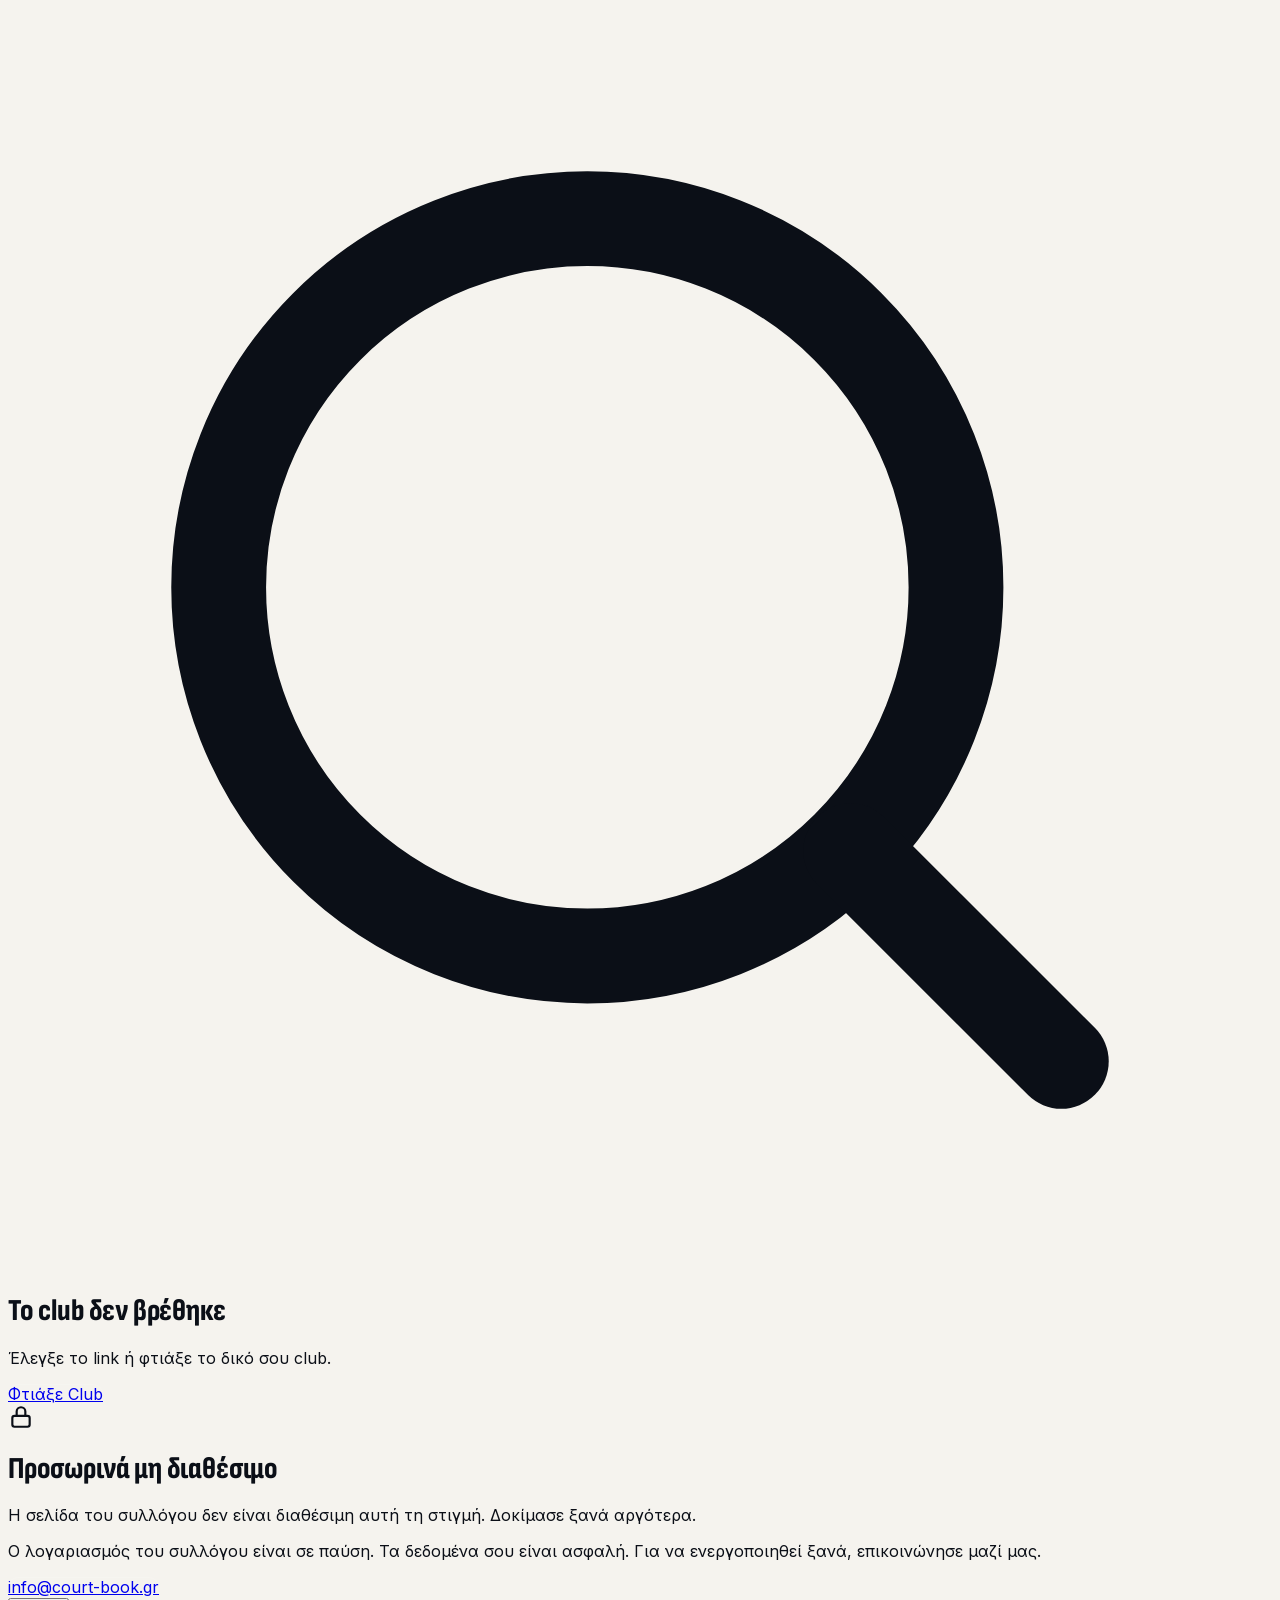
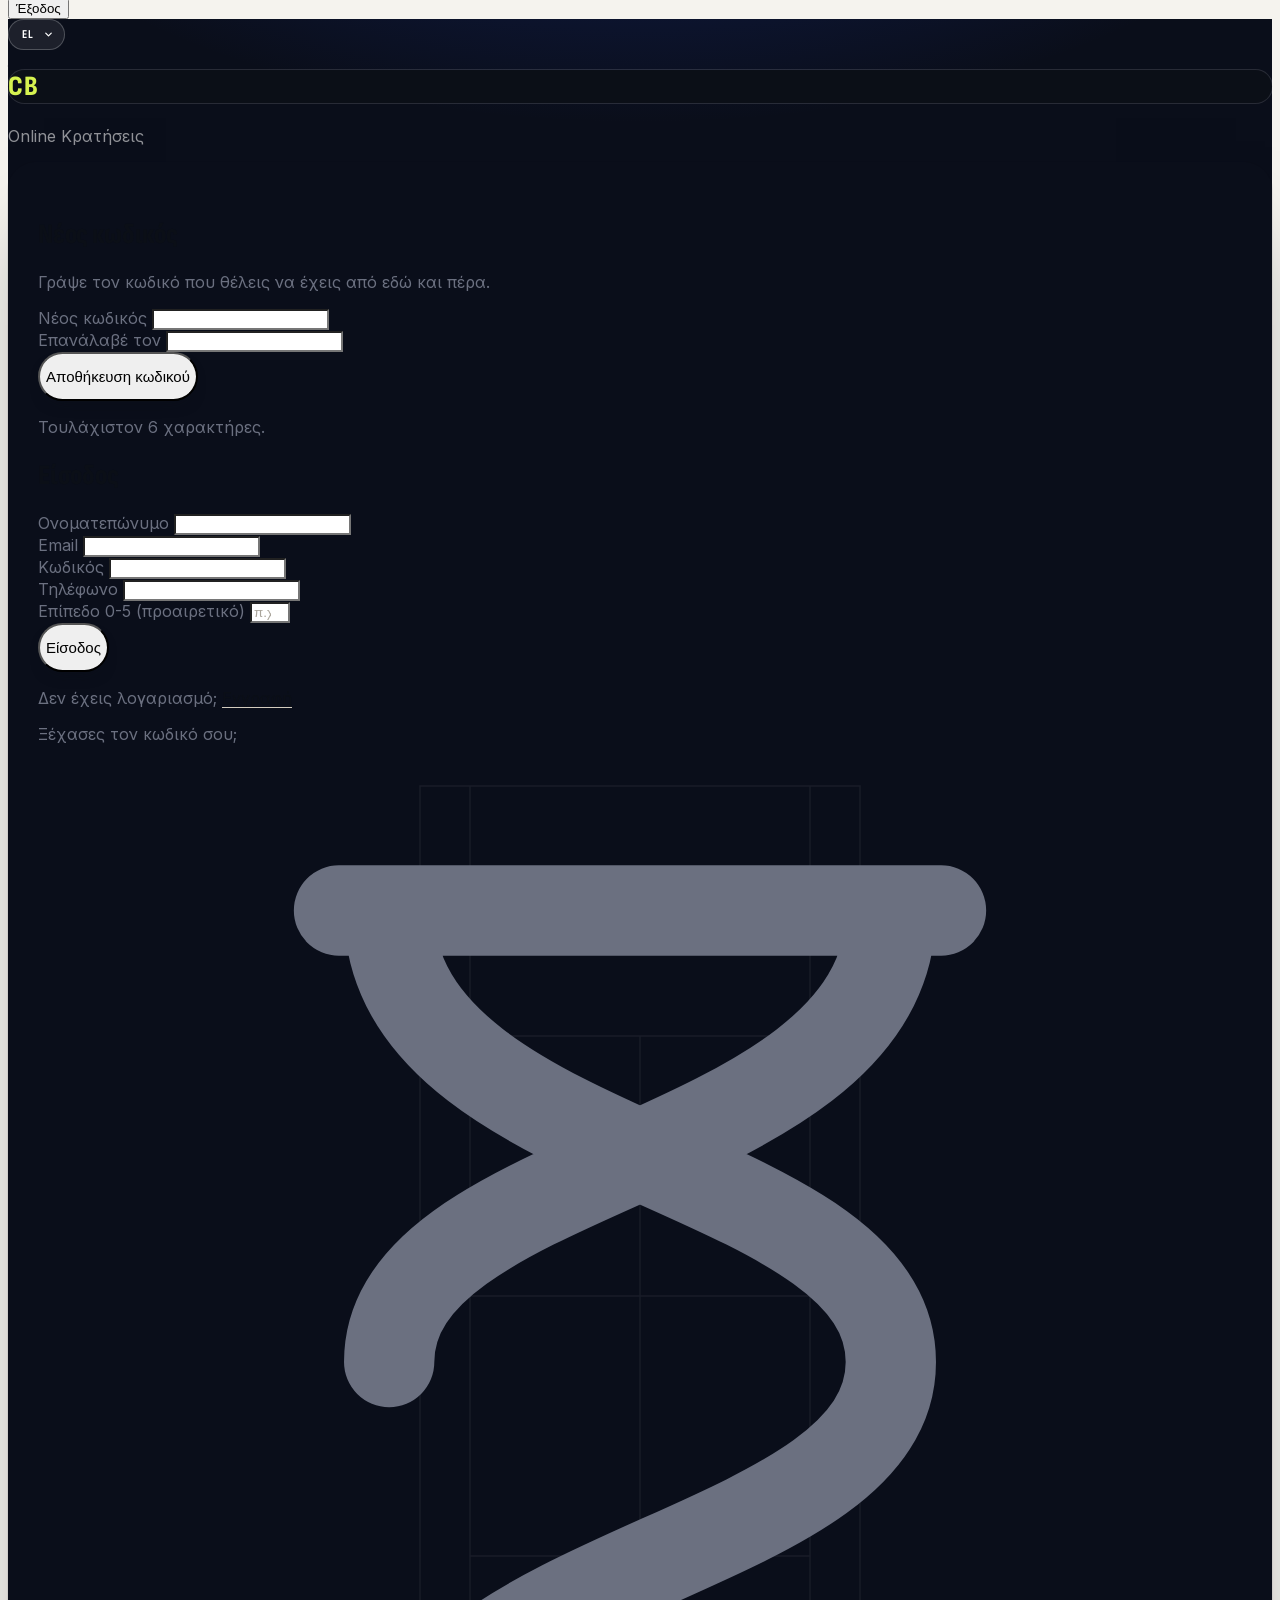
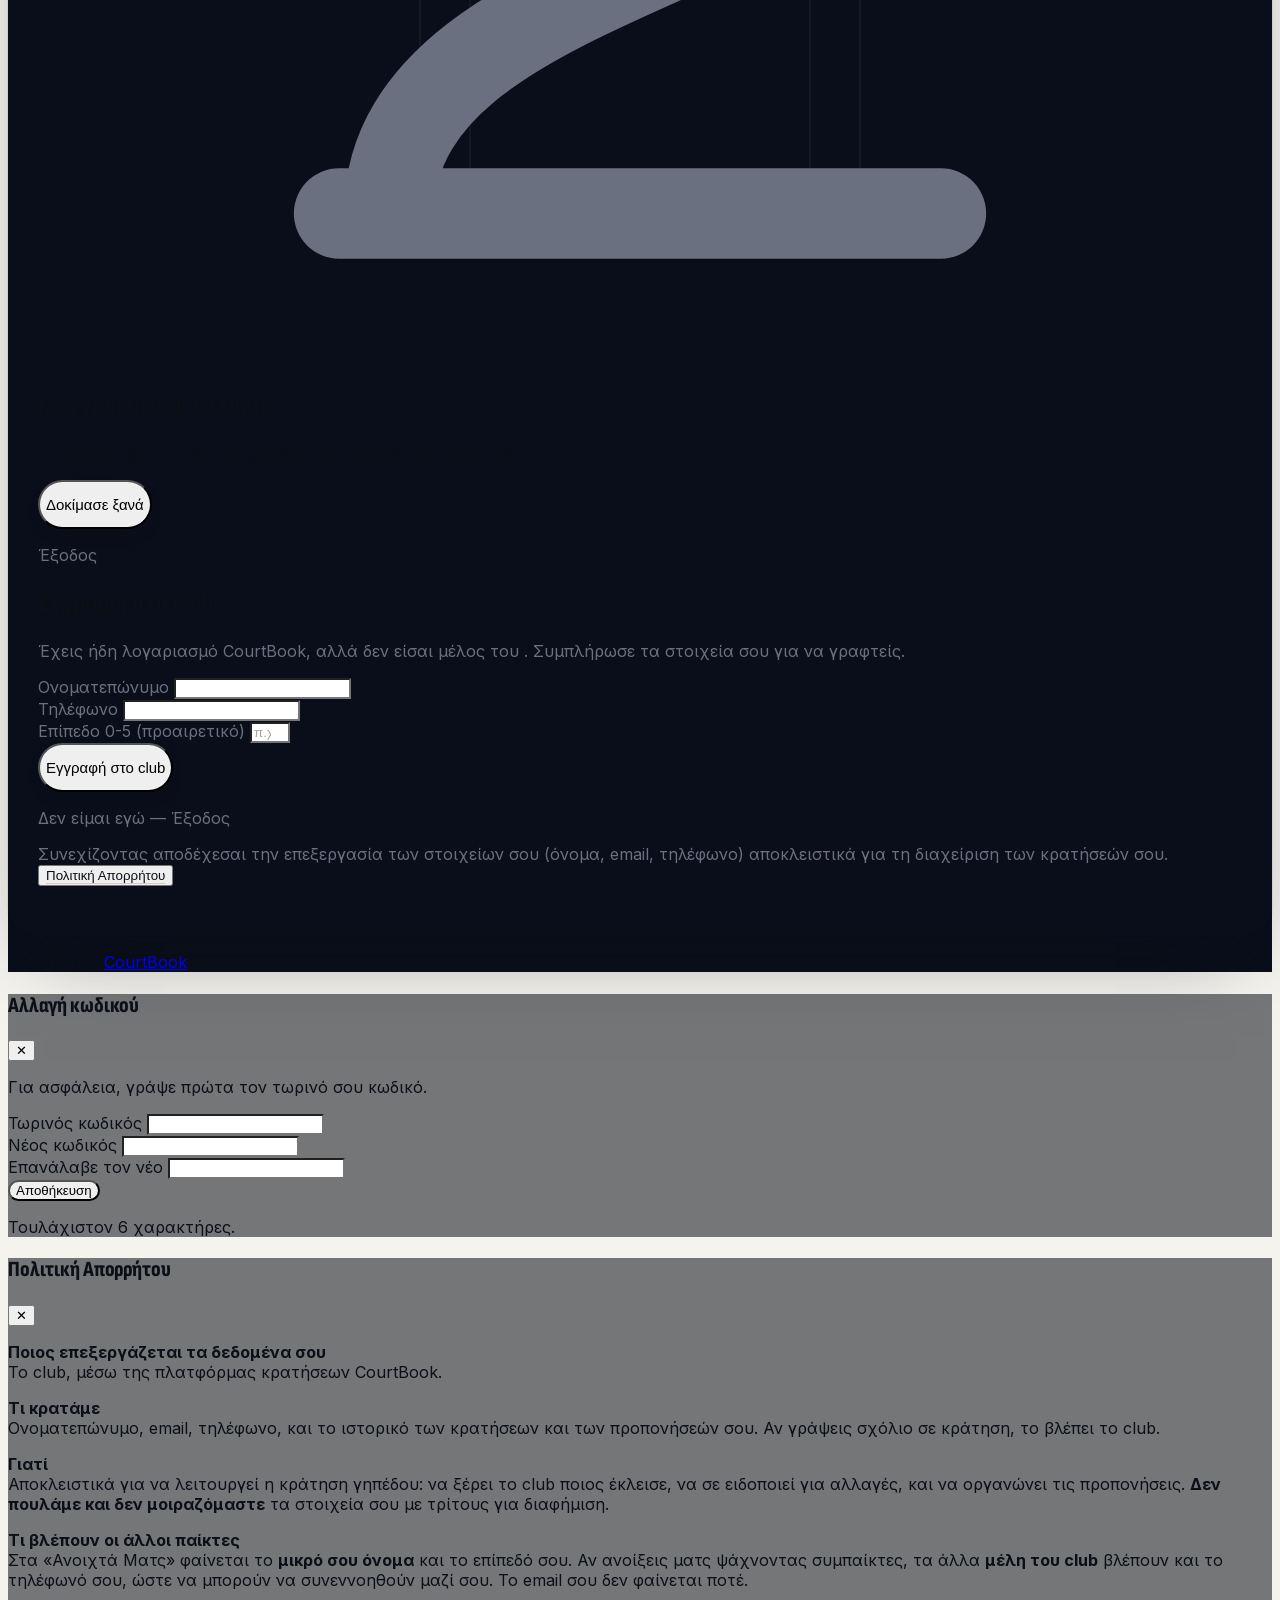
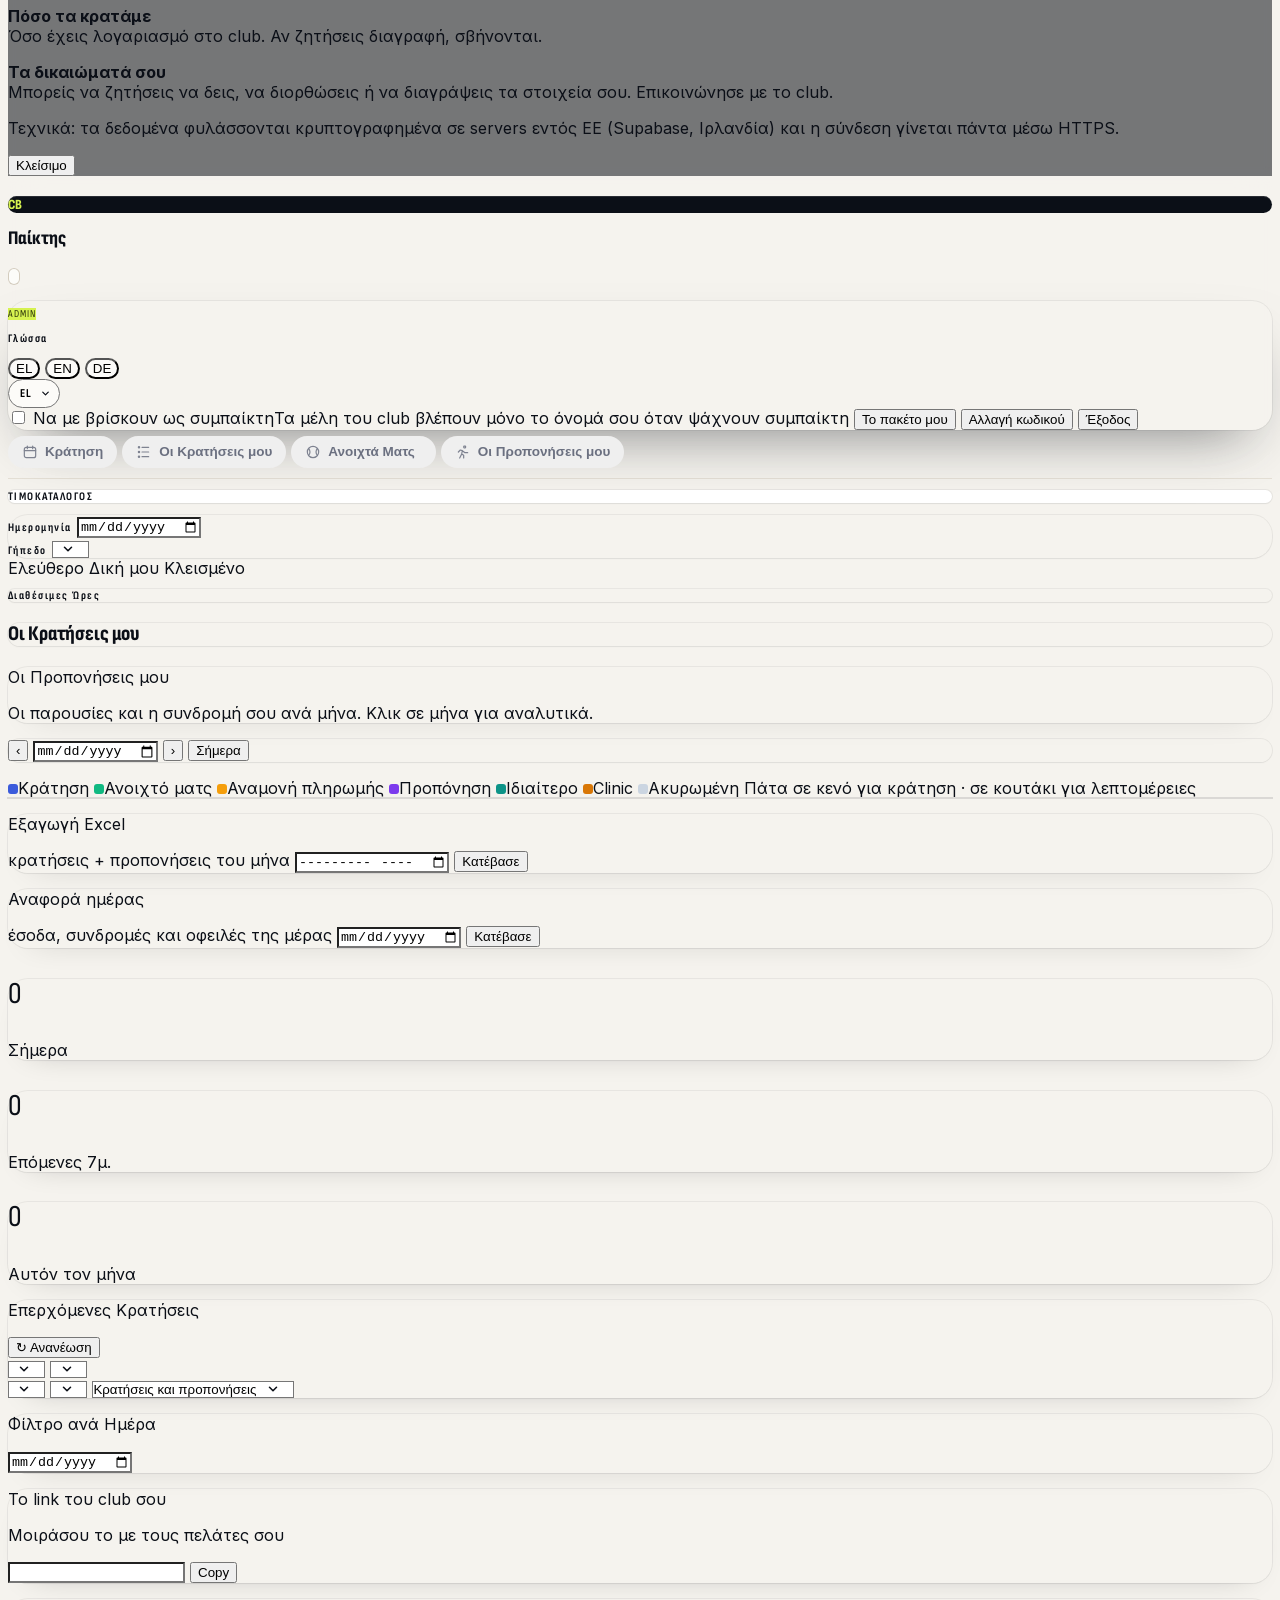
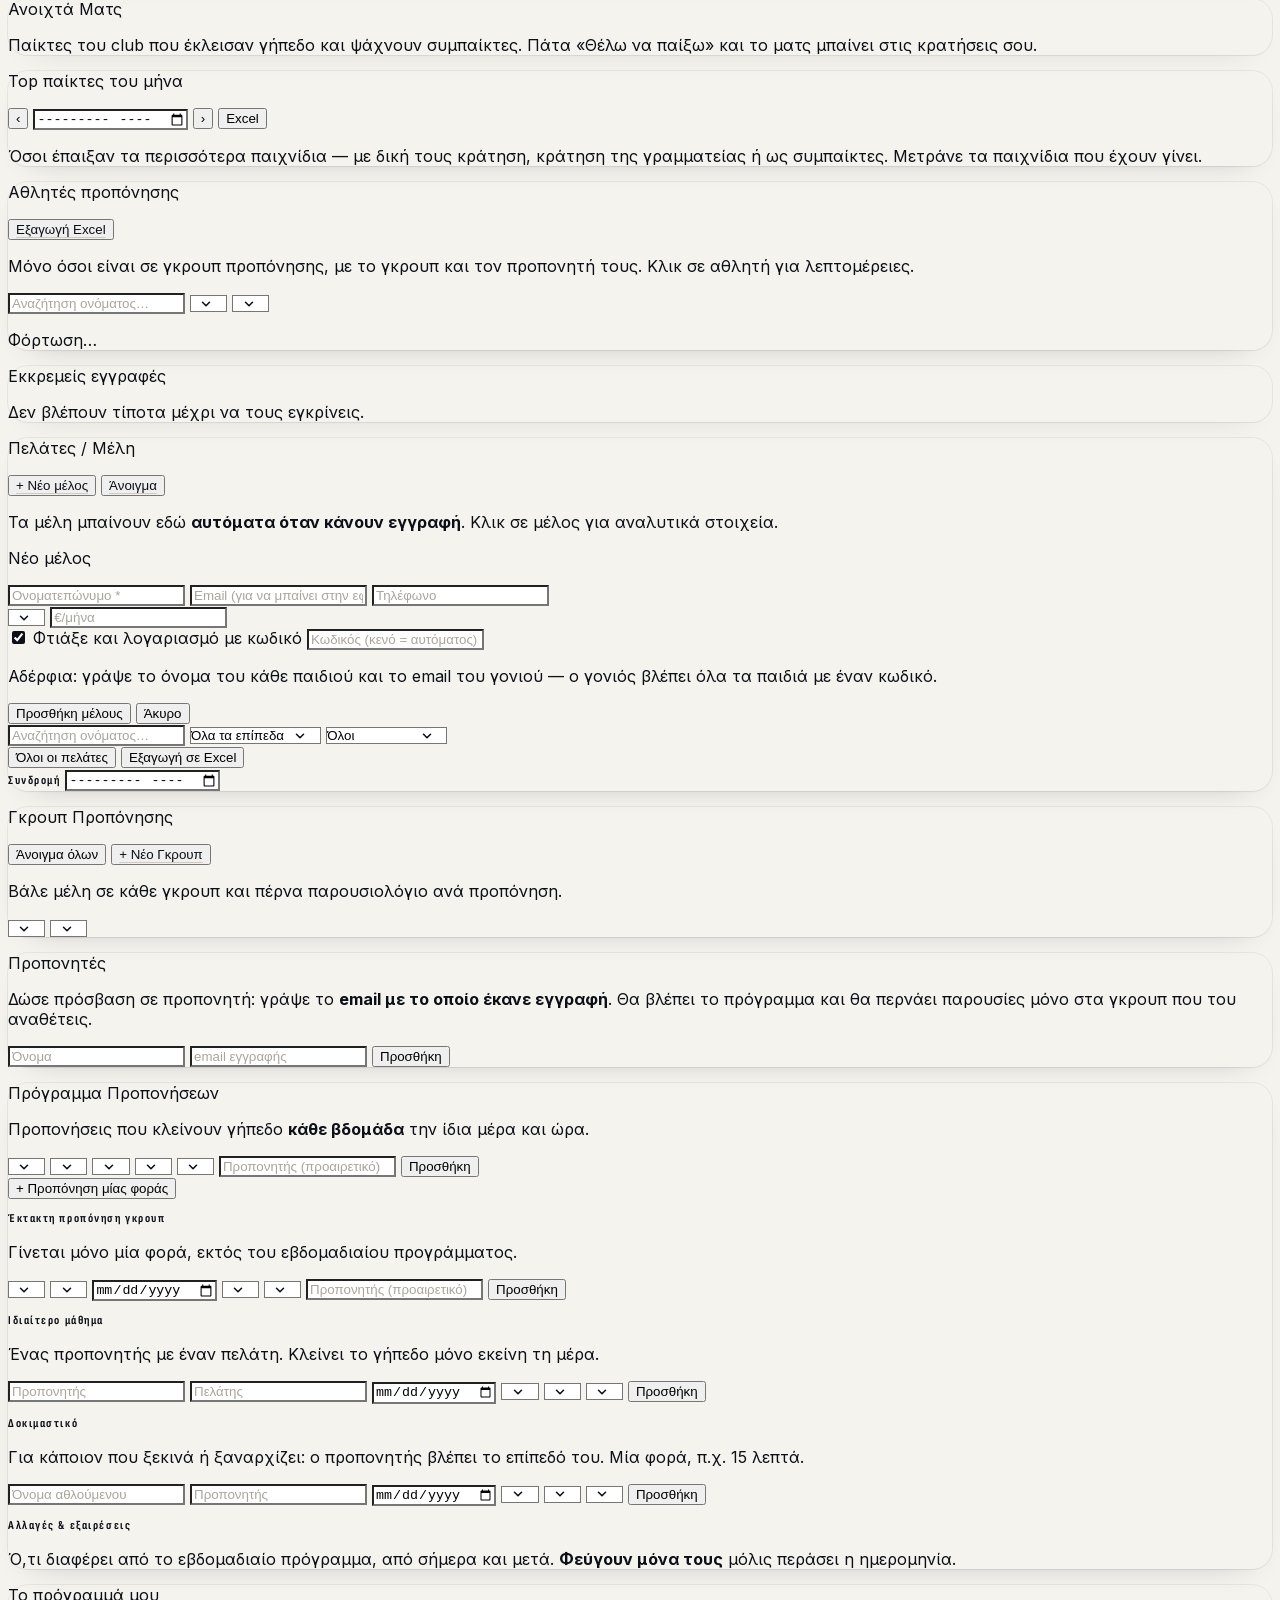
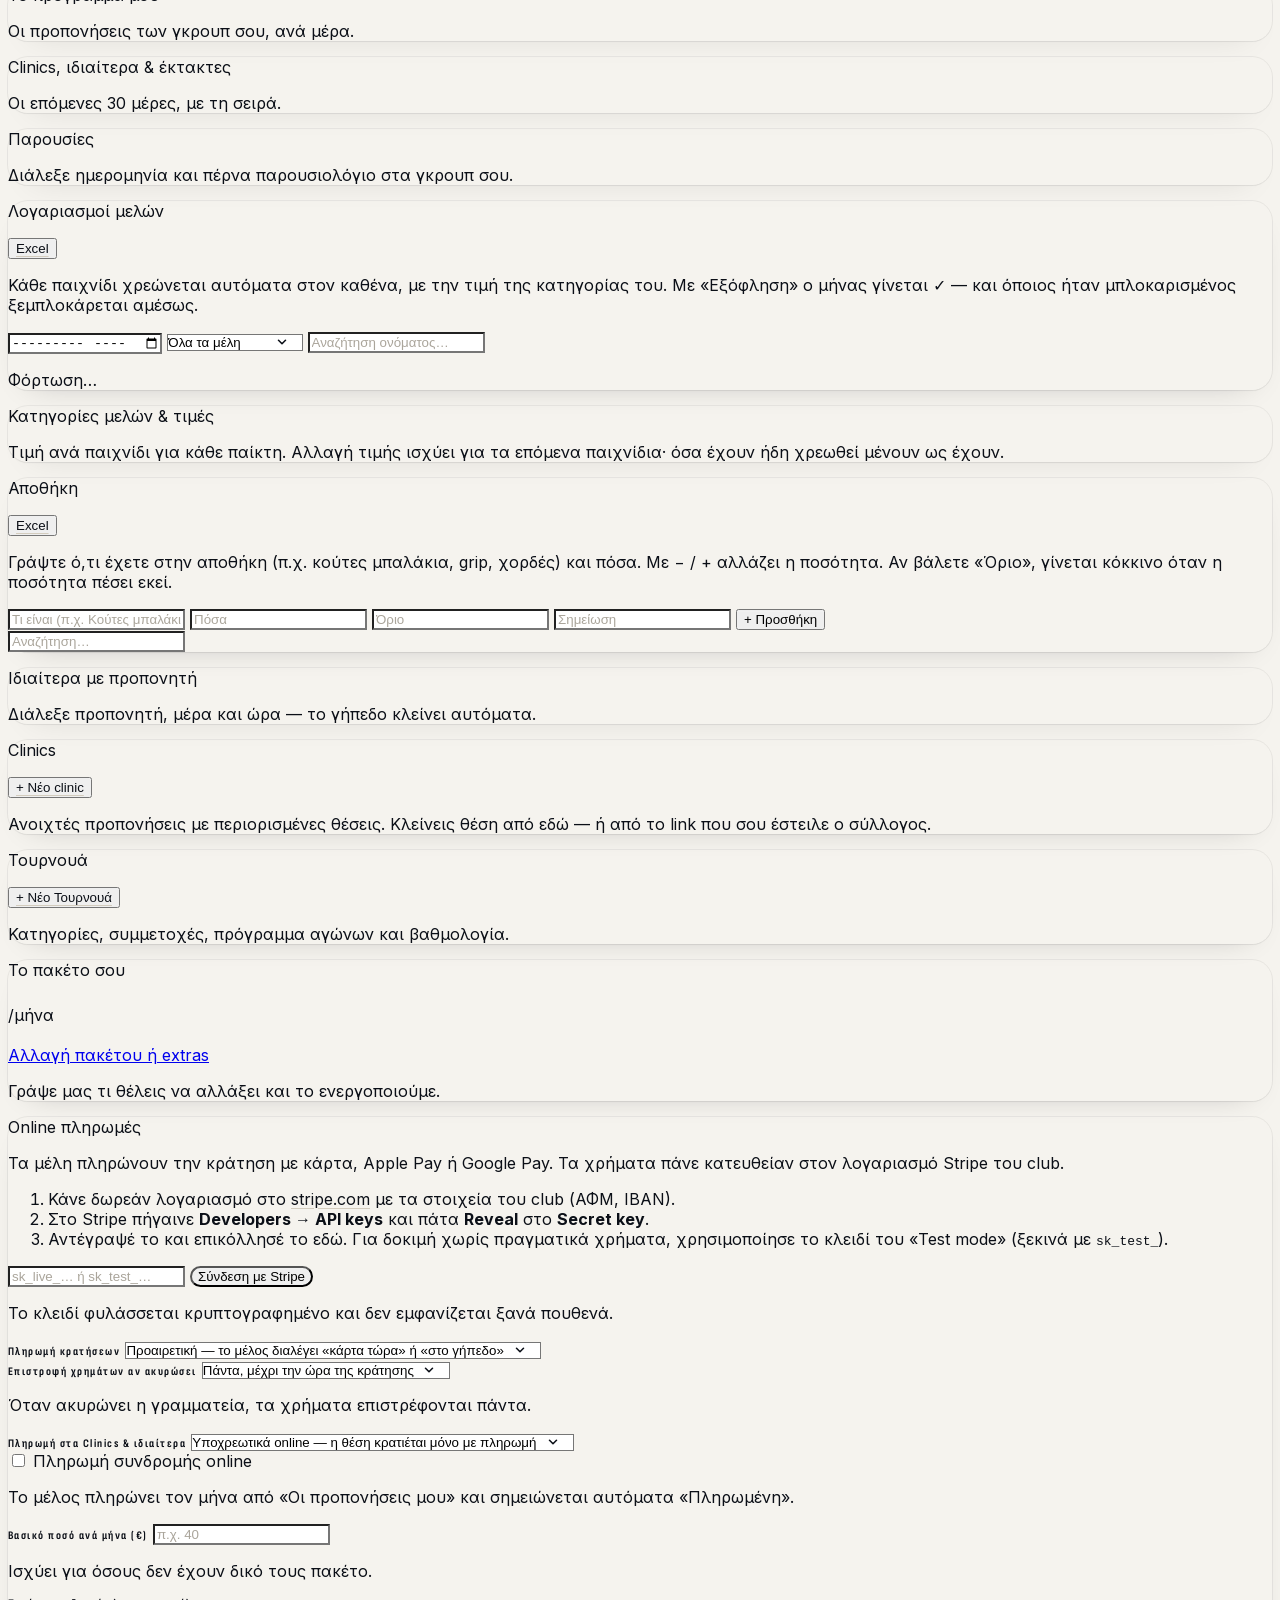
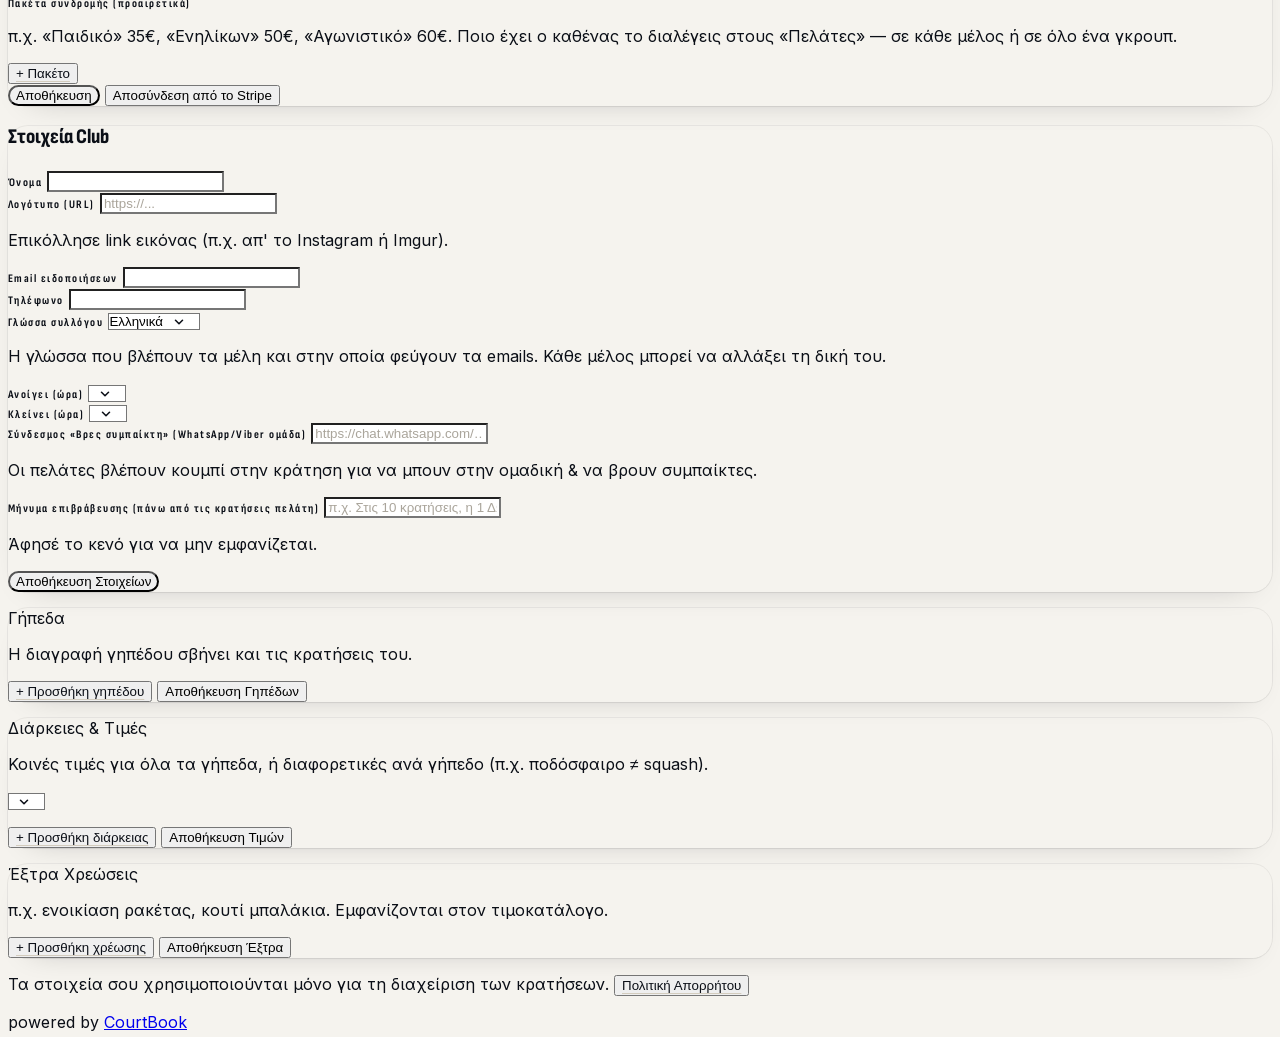
==== commit 5a6cddd9: "Κρατήσεις μελών με κανόνες (aoap-meli): συμπαίκτες από λίστα, 48ω, 1/μέρα, ακυρώσεις 24ω, Συνέχεια, " ====
--- a/app.html
+++ b/app.html
@@ -345,6 +345,7 @@
             <button id="clinicsTabBtn" data-tab="clinics" class="tab-btn hidden flex-shrink-0 whitespace-nowrap px-3 sm:px-4 py-3 text-xs text-slate-400 border-b-2 border-transparent font-medium">🎯 Clinics</button>
             <button id="tournamentsTabBtn" data-tab="tournaments" class="tab-btn hidden flex-shrink-0 whitespace-nowrap px-3 sm:px-4 py-3 text-xs text-slate-400 border-b-2 border-transparent font-medium">🏆 Τουρνουά</button>
             <button id="inventoryTabBtn" data-tab="inventory" class="tab-btn hidden flex-shrink-0 whitespace-nowrap px-3 sm:px-4 py-3 text-xs text-slate-400 border-b-2 border-transparent font-medium">📦 Αποθήκη</button>
+            <button id="accountsTabBtn" data-tab="accounts" class="tab-btn hidden flex-shrink-0 whitespace-nowrap px-3 sm:px-4 py-3 text-xs text-slate-400 border-b-2 border-transparent font-medium">💶 Λογαριασμοί <span id="accBadge" class="hidden ml-1 bg-red-500 text-white rounded-full px-1.5 text-[10px]"></span></button>
             <button id="settingsTabBtn" data-tab="settings" class="tab-btn hidden flex-shrink-0 whitespace-nowrap px-3 sm:px-4 py-3 text-xs text-slate-400 border-b-2 border-transparent font-medium">⚙️ Ρυθμίσεις</button>
         </div>
     </header>
@@ -722,6 +723,30 @@
             <div id="coachGroups" class="space-y-3"></div>
         </div>
         <div id="coachMakeupCard"></div>
+    </div>
+
+    <div id="tab-accounts" class="tab-panel hidden flex-1 max-w-4xl w-full mx-auto p-4 space-y-4">
+        <div class="bg-white rounded-2xl p-5 shadow-sm anim-up">
+            <div class="flex items-center justify-between gap-2 mb-1">
+                <p class="font-bold">💶 Λογαριασμοί μελών</p>
+                <button onclick="mrExportAccounts()" class="text-xs font-semibold text-brand border border-slate-200 px-3 py-1.5 rounded-lg hover:bg-slate-50">Excel</button>
+            </div>
+            <p class="text-[11px] text-slate-400 mb-3">Κάθε παιχνίδι χρεώνεται αυτόματα στον καθένα, με την τιμή της κατηγορίας του. Με «Εξόφληση» ο μήνας γίνεται ✓ — και όποιος ήταν μπλοκαρισμένος ξεμπλοκάρεται αμέσως.</p>
+            <div class="flex flex-wrap gap-2 mb-3">
+                <input type="month" id="accMonth" onchange="mrLoadAccounts()" class="px-3 py-2 border border-slate-200 rounded-xl text-sm">
+                <select id="accFilter" onchange="mrRenderAccounts()" class="px-3 py-2 border border-slate-200 rounded-xl text-sm bg-white">
+                    <option value="">Όλα τα μέλη</option><option value="owe">Χρωστάνε</option><option value="blocked">Μπλοκαρισμένοι</option><option value="paid">Εξοφλημένοι</option><option value="nogames">Χωρίς παιχνίδι</option>
+                </select>
+                <input id="accSearch" oninput="mrRenderAccounts()" placeholder="Αναζήτηση ονόματος…" class="flex-1 min-w-[40%] px-3 py-2 border border-slate-200 rounded-xl text-sm">
+            </div>
+            <div id="accSummary" class="grid grid-cols-2 sm:grid-cols-3 gap-2 mb-3"></div>
+            <div id="accList" class="space-y-2"><p class="text-sm text-slate-400">Φόρτωση…</p></div>
+        </div>
+        <div class="bg-white rounded-2xl p-5 shadow-sm">
+            <p class="font-bold mb-1">Κατηγορίες μελών & τιμές</p>
+            <p class="text-[11px] text-slate-400 mb-3">Τιμή ανά παιχνίδι για κάθε παίκτη. Αλλαγή τιμής ισχύει για τα επόμενα παιχνίδια· όσα έχουν ήδη χρεωθεί μένουν ως έχουν.</p>
+            <div id="accPlans"></div>
+        </div>
     </div>
 
     <div id="tab-inventory" class="tab-panel hidden flex-1 max-w-4xl w-full mx-auto p-4 space-y-4">
@@ -1040,7 +1065,7 @@
     const needUi = APP_LANG!=='el';                       // κείμενα της εφαρμογής
     const needContent = !!club && APP_LANG!==clubLang();  // κείμενα που έγραψε ο σύλλογος σε άλλη γλώσσα
     if(!needUi && !needContent) return;
-    const ok=await loadScript('app-i18n.js?v=864be90b');
+    const ok=await loadScript('app-i18n.js?v=8bb0d74f');
     if(!ok || !window.CBI18N){ if(needUi){ APP_LANG='el'; document.documentElement.lang='el'; } return; }
     if(needUi) localizeNames();
     CBI18N.start(APP_LANG, { ui:needUi });
@@ -1592,6 +1617,7 @@
         if(isOwner){ document.getElementById('addClinicBtn').classList.remove('hidden'); loadCoaches(); }
     }
     applyClubMode();
+    applyMemberMode();
     if(subsOn && isOwner) loadSubPlans();
     if(subsOn && isOwner){
         const bar=document.getElementById('subsBar');
@@ -1846,6 +1872,7 @@
     if(tab==='board'){ renderBoard(); loadAdmin().then(renderBoard); }
     if(tab==='roster'||tab==='training'){ const r=renderRoster(); if(tab==='training' && isOwner && pilotOn()) Promise.resolve(r).then(()=>renderAbsAlerts('absAlerts')); }
     if(tab==='inventory') openInventory();
+    if(tab==='accounts') mrLoadAccounts();
     if(tab==='athletes') renderAthletesTab();
     if(tab==='top') renderTop();
     if(tab==='myschedule'){ renderMySchedule(); if(clinicsOn) renderMyLessons(); }
@@ -1909,6 +1936,7 @@
 }
 
 async function loadMine(){
+    if(mrOn() && !isOwner) await mrLoadMe();
     const { data } = await cbAll(()=>sb.rpc('get_my_bookings',{ p_club_id:club.id }));
     myBookings=(data||[]).map(b=>({
         id:b.id, court_id:b.court_id, courts:{ name:b.court_name },
@@ -2122,8 +2150,8 @@
                     const fits=durationFits(court,time,d.minutes);
                     const lit=lx && needsLights(pDate,time,d.minutes) ? ` + 💡${lx.price}€` : '';
                     return fits
-                        ? `<button onclick="doBook('${court}','${time}',${d.minutes},${d.price})" class="flex-1 py-2 bg-brand text-white text-xs rounded-lg font-bold hover:bg-brand-dark transition">${d.label}${bookingsOn?`<br><span class="font-normal opacity-80">${d.price}€${lit}</span>`:''}</button>`
-                        : `<button disabled class="flex-1 py-2 bg-slate-100 text-slate-300 text-xs rounded-lg font-bold cursor-not-allowed">${d.label}${bookingsOn?`<br><span class="font-normal">${d.price}€</span>`:''}</button>`;
+                        ? `<button onclick="doBook('${court}','${time}',${d.minutes},${d.price})" class="flex-1 py-2 bg-brand text-white text-xs rounded-lg font-bold hover:bg-brand-dark transition">${d.label}${bookingsOn&&!mrOn()?`<br><span class="font-normal opacity-80">${d.price}€${lit}</span>`:''}</button>`
+                        : `<button disabled class="flex-1 py-2 bg-slate-100 text-slate-300 text-xs rounded-lg font-bold cursor-not-allowed">${d.label}${bookingsOn&&!mrOn()?`<br><span class="font-normal">${d.price}€</span>`:''}</button>`;
                 }).join('');
                 const adminFields = isOwner ? `
                     <div class="mb-2 p-2 bg-indigo-50 rounded-lg">
@@ -2200,7 +2228,7 @@
                 const allFit=durationsForCourt(court).every(d=>durationFits(court,time,d.minutes));
                 const hint = allFit ? '' :
                     `<p class="text-[10px] text-amber-600 mt-1.5">Ελεύθερο μέχρι τις ${gap.until} (${gap.minutes}′) — οι μεγαλύτερες διάρκειες δεν χωράνε.</p>`;
-                card.innerHTML=`<div class="flex items-center justify-between mb-2"><span class="font-bold text-sm text-slate-700">${time}</span><button onclick="pickerSlot=null;renderSlots()" class="text-slate-400 text-xs">✕</button></div>${adminFields}${coPlayerField}${openField}${noteField}${exField}${payField}${lx?`<p class="text-[10px] text-amber-700 bg-amber-50 rounded-lg px-2 py-1 mb-2">💡 Μετά τη δύση (${cbM2T(sunsetMin(pDate))}) τα φώτα χρεώνονται αυτόματα ${lx.price}€.</p>`:''}<p class="text-[10px] text-slate-400 mb-2 font-medium">Επίλεξε διάρκεια:</p><div class="flex gap-1.5">${btns}</div>${hint}`;
+                card.innerHTML=`<div class="flex items-center justify-between mb-2"><span class="font-bold text-sm text-slate-700">${time}</span><button onclick="pickerSlot=null;renderSlots()" class="text-slate-400 text-xs">✕</button></div>${adminFields}${(mrOn()&&!isOwner)?mrFieldHtml():coPlayerField+openField}${noteField}${exField}${payField}${lx?`<p class="text-[10px] text-amber-700 bg-amber-50 rounded-lg px-2 py-1 mb-2">💡 Μετά τη δύση (${cbM2T(sunsetMin(pDate))}) τα φώτα χρεώνονται αυτόματα ${lx.price}€.</p>`:''}<p class="text-[10px] text-slate-400 mb-2 font-medium">Επίλεξε διάρκεια:</p><div class="flex gap-1.5">${btns}</div>${hint}`;
             } else if(!anyDurationFits(court,time)){
                 // Το slot είναι ελεύθερο, αλλά το κενό μέχρι την επόμενη κράτηση
                 // είναι μικρότερο από τη συντομότερη διάρκεια. Μην το προσφέρεις.
@@ -2209,6 +2237,9 @@
                 card.innerHTML=`<div class="flex items-center justify-between mb-1"><span class="font-bold text-sm text-slate-700">${time}</span><span class="text-[10px] bg-slate-100 text-slate-500 px-1.5 py-0.5 rounded-full font-medium">Κενό ${g.minutes}′</span></div>
                     <p class="text-xs font-medium text-slate-500">Δεν χωράει κράτηση</p>
                     <p class="text-[11px] text-slate-400">${g.minutes>0?`Επόμενη κράτηση ${g.until}`:'Κλείνει το club'}</p>`;
+            } else if(mrOn() && !isOwner && mrStartMs(date,time)-Date.now() > mrR('window_h')*3600e3){
+                card.classList.add('slot-other');
+                card.innerHTML=mrLockedHtml(date,time);
             } else {
                 card.classList.add('slot-free');
                 card.innerHTML=`<div class="flex items-center justify-between mb-1"><span class="font-bold text-sm text-slate-700">${time}</span><span class="text-[10px] bg-blue-100 text-blue-700 px-1.5 py-0.5 rounded-full font-medium">Ελεύθερο</span></div><button onclick="openPicker('${court}','${time}')" class="w-full mt-2 py-1.5 bg-brand text-white text-xs rounded-lg font-semibold hover:bg-brand-dark transition">Κράτηση</button>`;
@@ -2218,7 +2249,240 @@
     });
 }
 let pickerNote='';   // ελεύθερο σχόλιο της κράτησης που φτιάχνεται
-function openPicker(court,time){ if(!bookingsOn) return; pickerCoPlayers=[]; pickerGuests=[]; pickerBookFor=null; pickerNewName=''; pickerNewPhone=''; pickerOpenSpots=0; pickerPrivate=false; pickerSplit=false; pickerNote=''; pickerPayNow=true; pickerExtras={}; pickerSlot={court,time}; renderSlots(); }
+
+/* ══════════════ ΚΡΑΤΗΣΕΙΣ ΜΕΛΩΝ ΜΕ ΚΑΝΟΝΕΣ (clubs.member_rules) ══════════════
+   Μόνο σε clubs με member_rules. Οι κανόνες ελέγχονται στη βάση (δεν παρακάμπτονται)·
+   εδώ μόνο η οθόνη: συμπαίκτες από λίστα, κλειδωμένες ώρες, μηνύματα, «Συνέχεια», ιστορικό. */
+const mrOn=()=>!!(club && club.member_rules);
+const MR_DEF={ minutes:75, window_h:48, free_cancel_h:24, per_day:1, min_partners:1, max_partners:3, block_months:2, ext_min:15 };
+const mrR=k=>{ const r=(club&&club.member_rules)||{}; return r[k]!=null?r[k]:MR_DEF[k]; };
+let mrMe=[], mrBooker=null, mrList=[], mrListDate='', mrPlans=null;
+async function mrLoadMe(){
+    if(!mrOn()||isOwner){ mrMe=[]; return; }
+    const { data }=await sb.rpc('mr_me',{ p_club:club.id }); mrMe=data||[];
+    if(!mrMe.some(p=>p.id===mrBooker)) mrBooker=mrMe[0]?.id||null;
+}
+async function mrLoadList(date){ const { data }=await sb.rpc('mr_partners',{ p_club:club.id, p_date:date }); mrList=data||[]; mrListDate=date; }
+const mrStartMs=(date,time)=>new Date(date+'T'+time+':00').getTime();
+function mrErr(msg){
+    msg=msg||''; let m;
+    if((m=msg.match(/MR_BLOCKED:([^\n"]+)/))) return `⛔ ${m[1]}: εκκρεμεί πληρωμή 2 μηνών — δεν μπορεί να παίξει μέχρι την εξόφληση`;
+    if((m=msg.match(/MR_DAY:([^\n"]+)/))) return `${m[1]}: έχει ήδη παιχνίδι αυτή τη μέρα (1 παιχνίδι τη μέρα)`;
+    if(/MR_WINDOW/.test(msg)) return `Οι ώρες ανοίγουν για κράτηση ${mrR('window_h')} ώρες πριν`;
+    if(/MR_PARTNERS/.test(msg)) return `Διάλεξε ${mrR('min_partners')}–${mrR('max_partners')} συμπαίκτες από τα μέλη`;
+    if(/MR_NOT_MEMBER/.test(msg)) return 'Οι κρατήσεις είναι μόνο για μέλη του Ομίλου — επικοινώνησε με τη γραμματεία';
+    if(/MR_DURATION/.test(msg)) return `Η κράτηση είναι ${mrR('minutes')} λεπτά`;
+    if(/MR_PAST/.test(msg)) return 'Η ώρα έχει ήδη ξεκινήσει';
+    if(/MR_LOCKED/.test(msg)) return 'Τους παίκτες μιας κράτησης αλλάζει μόνο η γραμματεία';
+    return null;
+}
+function mrRefreshBox(){ const b=document.getElementById('mrBox'); if(b) b.outerHTML=mrFieldHtml(); }
+function mrFieldHtml(){
+    const date=document.getElementById('datePicker').value||cbToday();
+    if(mrListDate!==date){ mrLoadList(date).then(mrRefreshBox); return '<div id="mrBox" class="mb-2 text-[11px] text-slate-400">Φόρτωση μελών…</div>'; }
+    if(!mrMe.length) return '<div id="mrBox" class="mb-2 p-2 bg-amber-50 rounded-lg text-[11px] text-amber-800">Οι κρατήσεις είναι μόνο για μέλη του Ομίλου. Αν είσαι μέλος, ζήτησε από τη γραμματεία να περάσει το email σου στην καρτέλα σου.</div>';
+    const meP=mrMe.find(p=>p.id===mrBooker)||mrMe[0];
+    const who=mrMe.length>1?`<div class="flex items-center gap-2 mb-1.5"><span class="text-[11px] text-slate-500">Παίζει:</span><select onchange="mrBooker=this.value;pickerCoPlayers=pickerCoPlayers.filter(p=>p.id!==this.value);mrRefreshBox()" class="flex-1 px-2 py-1 border border-slate-200 rounded-lg text-xs bg-white">${mrMe.map(p=>`<option value="${p.id}"${p.id===meP.id?' selected':''}>${cbEsc(p.name)}</option>`).join('')}</select></div>`:'';
+    if(meP.blocked) return `<div id="mrBox" class="mb-2">${who}<div class="p-2 bg-red-50 rounded-lg text-[11px] text-red-700 font-semibold">⛔ Εκκρεμεί πληρωμή${Number(meP.owes)?' ('+eur(meP.owes)+')':''}. Οι κρατήσεις ανοίγουν ξανά μόλις εξοφληθεί στη γραμματεία.</div></div>`;
+    const chosen=new Set(pickerCoPlayers.map(p=>p.id)), full=pickerCoPlayers.length>=mrR('max_partners');
+    const opts=mrList.filter(p=>p.id!==meP.id && !chosen.has(p.id)).map(p=>{
+        const why=p.status==='blocked'?' — εκκρεμεί πληρωμή':p.status==='played'?' — έχει ήδη παιχνίδι':'';
+        return `<option value="${p.id}"${why?' disabled':''}>${cbEsc(p.name)}${why}</option>`; }).join('');
+    const chips=pickerCoPlayers.map(p=>`<span class="inline-flex items-center gap-1 bg-blue-100 text-blue-700 rounded-full px-2 py-0.5 text-[11px]">${cbEsc(p.name)}<button onclick="mrRemove('${p.id}')" class="text-blue-400 font-bold">✕</button></span>`).join('');
+    return `<div id="mrBox" class="mb-2 p-2 bg-slate-50 rounded-lg">${who}
+        <p class="text-[10px] text-slate-500 font-bold mb-1">👥 Συμπαίκτες · ${mrR('min_partners')} για μονό, ${mrR('max_partners')} για διπλό (μόνο μέλη) — ή άφησε θέσεις για ανοιχτό ματς</p>
+        <div class="flex flex-wrap gap-1 mb-1">${chips}</div>
+        ${full?'':`<select onchange="mrAdd(this.value)" class="w-full px-2 py-1.5 border border-slate-200 rounded-lg text-xs bg-white"><option value="">+ Διάλεξε συμπαίκτη…</option>${opts}</select>`}
+        ${mrR('max_partners')-pickerCoPlayers.length>0?`<div class="flex items-center gap-2 mt-2"><span class="text-[11px] text-emerald-700 font-bold">🎾 Ψάχνω ακόμα</span>
+            <select onchange="pickerOpenSpots=parseInt(this.value)||0" class="px-2 py-1 border border-slate-200 rounded-lg text-xs bg-white">${[0,1,2,3].filter(n=>n<=mrR('max_partners')-pickerCoPlayers.length).map(n=>`<option value="${n}"${pickerOpenSpots===n?' selected':''}>${n?n+(n===1?' παίκτη':' παίκτες'):'κανέναν'}</option>`).join('')}</select>
+            <span class="text-[10px] text-slate-400">→ Ανοιχτό ματς για τα μέλη</span></div>`:''}
+        <p class="text-[10px] text-slate-400 mt-1">Δωρεάν ακύρωση έως ${mrR('free_cancel_h')} ώρες πριν· μετά η ώρα χρεώνεται κανονικά.</p></div>`;
+}
+function mrAdd(id){ const p=mrList.find(x=>x.id===id);
+    if(p && p.status==='ok' && !pickerCoPlayers.some(x=>x.id===id) && pickerCoPlayers.length<mrR('max_partners')) pickerCoPlayers.push({ id, name:p.name });
+    pickerOpenSpots=Math.min(pickerOpenSpots, mrR('max_partners')-pickerCoPlayers.length);
+    mrRefreshBox(); }
+function mrRemove(id){ pickerCoPlayers=pickerCoPlayers.filter(x=>x.id!==id); mrRefreshBox(); }
+function mrLockedHtml(date,time){
+    const at=new Date(mrStartMs(date,time)-mrR('window_h')*3600e3);
+    const when=at.toLocaleDateString(cbLocale(),{ weekday:'short', day:'numeric', month:'numeric' })+' · '+cbM2T(at.getHours()*60+at.getMinutes());
+    return `<div class="flex items-center justify-between mb-1"><span class="font-bold text-sm text-slate-700">${time}</span><span class="text-[10px] bg-slate-100 text-slate-500 px-1.5 py-0.5 rounded-full font-medium">🔒</span></div>
+        <p class="text-xs font-medium text-slate-500">Ανοίγει για κράτηση</p><p class="text-[11px] text-slate-400">${when}</p>`;
+}
+function mrCancelMsg(bk){
+    if(!bk || !mrOn() || isOwner) return 'Ακύρωση κράτησης;';
+    return (mrStartMs(bk.booking_date,bk.start_time)-Date.now() < mrR('free_cancel_h')*3600e3)
+        ? `Είσαι μέσα στις ${mrR('free_cancel_h')} ώρες πριν το παιχνίδι — η ώρα θα χρεωθεί κανονικά στην καρτέλα σου. Ακύρωση;`
+        : 'Ακύρωση κράτησης; (δωρεάν)';
+}
+function mrContBtn(b){
+    if(!mrOn() || isOwner) return '';
+    const end=mrStartMs(b.booking_date,b.start_time)+b.duration_min*60e3, now=Date.now();
+    if(now<end-mrR('ext_min')*60e3 || now>=end+10*60e3) return '';
+    return `<button onclick="mrContinue('${b.id}')" class="mt-1.5 text-[11px] text-white bg-emerald-600 px-2.5 py-1 rounded-lg font-semibold">▶ Συνέχεια — κλείσε και την επόμενη ώρα</button><p class="text-[10px] text-slate-400 mt-0.5">Μόνο αν το γήπεδο είναι ελεύθερο</p>`;
+}
+async function mrContinue(id){
+    cbLoading(true); const { error }=await sb.rpc('mr_continue',{ p_booking:id }); cbLoading(false);
+    if(error) return cbToast(/SLOT_TAKEN/.test(error.message||'')?'Η επόμενη ώρα είναι ήδη κλεισμένη':(mrErr(error.message)||'Δεν έγινε'),'err');
+    cbToast('✓ Συνεχίζετε! Η επόμενη ώρα είναι δική σας'); await loadMine(); await loadDay(true);
+}
+// Club μελών: μόνο ό,τι αφορά κρατήσεις — όχι προπονήσεις, αποθήκη, τουρνουά, clinics
+function applyMemberMode(){
+    if(!mrOn()) return;
+    ['mytrainingsTabBtn','trainingTabBtn','athletesTabBtn','myScheduleTabBtn','attendanceTabBtn','clinicsTabBtn','tournamentsTabBtn','inventoryTabBtn','topTabBtn']
+        .forEach(id=>{ const b=document.getElementById(id); if(b) b.classList.add('hidden'); });
+    // ο έλεγχος «Αθλητές» τρέχει ασύγχρονα — ξανακρύψ' το αν εμφανιστεί
+    setTimeout(()=>document.getElementById('athletesTabBtn')?.classList.add('hidden'), 2500);
+    const r=document.getElementById('rosterTabBtn'); if(r) r.textContent='👥 Μέλη';
+    if(isOwner){ document.getElementById('accountsTabBtn')?.classList.remove('hidden'); mrAccBadge(); }
+}
+// σήμα: πόσοι είναι μπλοκαρισμένοι
+async function mrAccBadge(){
+    const { data }=await sb.rpc('mr_accounts',{ p_club:club.id, p_month:cbToday().slice(0,7) });
+    const n=(data||[]).filter(a=>a.blocked).length, b=document.getElementById('accBadge');
+    if(b){ b.textContent=n; b.classList.toggle('hidden', !n); }
+}
+let mrAcc=[];
+async function mrLoadAccounts(){
+    const mi=document.getElementById('accMonth'); if(!mi.value) mi.value=cbToday().slice(0,7);
+    const [a,p]=await Promise.all([sb.rpc('mr_accounts',{ p_club:club.id, p_month:mi.value }),
+        sb.from('sub_plans').select('id,name,price,sort_order').eq('club_id',club.id).order('sort_order')]);
+    if(a.error){ document.getElementById('accList').innerHTML='<p class="text-sm text-red-500">Δεν φορτώθηκαν οι λογαριασμοί</p>'; return; }
+    mrAcc=a.data||[]; mrPlans=p.data||[];
+    mrRenderAccounts(); mrRenderPlans(); mrAccBadge();
+}
+function mrAccStatus(a){
+    if(a.blocked) return '<span class="text-[10px] font-bold bg-red-100 text-red-700 px-1.5 py-0.5 rounded-full">⛔ Μπλοκαρισμένος</span>';
+    if(Number(a.owed)>0) return '<span class="text-[10px] font-bold bg-amber-100 text-amber-800 px-1.5 py-0.5 rounded-full">Εκκρεμεί</span>';
+    if(Number(a.charged)>0) return '<span class="text-[10px] font-bold bg-green-100 text-green-700 px-1.5 py-0.5 rounded-full">✓ Εξοφλημένο</span>';
+    return '';
+}
+function mrRenderAccounts(){
+    const f=document.getElementById('accFilter').value, q=cb_fold(document.getElementById('accSearch').value.trim());
+    let list=mrAcc.filter(a=>!q || cb_fold(a.name).includes(q));
+    if(f==='owe') list=list.filter(a=>Number(a.owed_total)>0).sort((x,y)=>y.owed_total-x.owed_total);
+    if(f==='blocked') list=list.filter(a=>a.blocked);
+    if(f==='paid') list=list.filter(a=>Number(a.charged)>0 && !Number(a.owed));
+    if(f==='nogames') list=list.filter(a=>!a.games);
+    const sum=k=>mrAcc.reduce((x,a)=>x+Number(a[k]||0),0);
+    const tile=(lbl,val,cls='')=>`<div class="bg-slate-50 rounded-xl p-3"><p class="text-[10px] text-slate-400 font-bold uppercase">${lbl}</p><p class="text-lg font-bold ${cls}">${val}</p></div>`;
+    document.getElementById('accSummary').innerHTML=
+        tile('Παιχνίδια μήνα', Math.round(sum('games')/2)+' <span class="text-xs font-normal text-slate-400">('+sum('games')+' συμμετοχές)</span>')+
+        tile('Χρεώθηκαν', eur(sum('charged')))+
+        tile('Εισπράχθηκαν', eur(sum('paid')),'text-green-700')+
+        tile('Εκκρεμούν', eur(sum('owed')),'text-amber-700')+
+        tile('Παλιές οφειλές', eur(sum('owed_total')-sum('owed')),'text-amber-700')+
+        tile('Μπλοκαρισμένοι', mrAcc.filter(a=>a.blocked).length,'text-red-700');
+    const plSel=a=>`<select onchange="mrSetCat('${a.id}',this.value).then(mrLoadAccounts)" class="px-1.5 py-0.5 border border-slate-200 rounded-lg text-[11px] bg-white"><option value="">— κατηγορία —</option>${mrPlans.map(p=>`<option value="${p.id}"${p.id===a.plan_id?' selected':''}>${cbEsc(p.name)}</option>`).join('')}</select>`;
+    document.getElementById('accList').innerHTML=list.map(a=>{
+        const old=Number(a.owed_total)-Number(a.owed);
+        return `<div class="flex items-center justify-between gap-2 p-3 rounded-xl border ${a.blocked?'border-red-200 bg-red-50/40':'border-slate-100'}">
+            <div class="min-w-0">
+                <p class="font-semibold text-sm truncate">${cbEsc(a.name)} ${mrAccStatus(a)}</p>
+                <div class="flex flex-wrap items-center gap-1.5 mt-1 text-[11px] text-slate-500">${plSel(a)}<span>🎾 ${a.games}</span><span>· χρέωση ${eur(a.charged)}</span>${Number(a.paid)?`<span class="text-green-700">· πλήρωσε ${eur(a.paid)}</span>`:''}${a.phone?`<span>· 📞 ${cbEsc(a.phone)}</span>`:''}</div>
+                ${old>0?`<p class="text-[11px] text-amber-700 mt-0.5">Παλιότερες οφειλές: <b>${eur(old)}</b> <button onclick="mrSettle('${a.id}',true)" class="underline">εξόφληση όλων</button></p>`:''}
+            </div>
+            <div class="text-right flex-shrink-0">
+                ${Number(a.owed)>0?`<p class="text-sm font-bold text-amber-700">${eur(a.owed)}</p><button onclick="mrSettle('${a.id}',false)" class="mt-1 text-[11px] text-white bg-green-600 px-2.5 py-1 rounded-lg font-semibold">Εξόφληση</button>`
+                  :(Number(a.charged)>0?`<button onclick="mrUnsettle('${a.id}')" class="text-[10px] text-slate-400 underline">αναίρεση</button>`:'')}
+            </div></div>`;
+    }).join('') || '<p class="text-sm text-slate-400">Κανένα μέλος σε αυτή την επιλογή</p>';
+}
+function mrMonthRange(){ const m=document.getElementById('accMonth').value; const d=new Date(m+'-01T12:00:00'); d.setMonth(d.getMonth()+1); return [m+'-01', cbDateStr(d).slice(0,7)+'-01']; }
+async function mrSettle(pid, all){
+    const a=mrAcc.find(x=>x.id===pid); const [d0,d1]=mrMonthRange();
+    let q=sb.from('player_tab').update({ paid:true, paid_at:cbToday() }).eq('player_id',pid).eq('paid',false);
+    if(!all) q=q.gte('entry_date',d0).lt('entry_date',d1);
+    const { error }=await q; if(error) return cbToast('Δεν αποθηκεύτηκε','err');
+    cbToast(`✓ ${a?a.name+' · ':''}εξοφλήθηκε`); await mrLoadAccounts();
+}
+async function mrUnsettle(pid){
+    if(!confirm('Αναίρεση εξόφλησης του μήνα;')) return;
+    const [d0,d1]=mrMonthRange();
+    const { error }=await sb.from('player_tab').update({ paid:false, paid_at:null }).eq('player_id',pid).eq('paid',true).gte('entry_date',d0).lt('entry_date',d1);
+    if(error) return cbToast('Δεν αποθηκεύτηκε','err');
+    await mrLoadAccounts();
+}
+function mrRenderPlans(){
+    const box=document.getElementById('accPlans');
+    box.innerHTML=mrPlans.map(p=>`<div class="flex items-center gap-2 mb-2">
+        <input value="${cbEsc(p.name)}" onchange="mrPlanSave('${p.id}',{ name:this.value.trim() })" class="flex-1 px-3 py-2 border border-slate-200 rounded-xl text-sm">
+        <input type="number" min="0.5" step="0.5" value="${p.price}" onchange="mrPlanSave('${p.id}',{ price:Number(this.value) })" class="w-24 px-3 py-2 border border-slate-200 rounded-xl text-sm">
+        <span class="text-xs text-slate-400">€ / παιχνίδι</span>
+        <span class="text-[11px] text-slate-400 w-16 text-right">${mrAcc.filter(a=>a.plan_id===p.id).length} μέλη</span></div>`).join('')
+      + `<div class="flex items-center gap-2 mt-3"><input id="accNewPlan" placeholder="Νέα κατηγορία (π.χ. Μέλος Α)" class="flex-1 px-3 py-2 border border-slate-200 rounded-xl text-sm">
+        <input id="accNewPrice" type="number" min="0.5" step="0.5" placeholder="€" class="w-24 px-3 py-2 border border-slate-200 rounded-xl text-sm">
+        <button onclick="mrPlanAdd()" class="px-3 py-2 bg-brand text-white text-xs rounded-xl font-semibold">Προσθήκη</button></div>
+      ${mrAcc.some(a=>!a.plan_id)?`<p class="text-[11px] text-amber-700 mt-2">${mrAcc.filter(a=>!a.plan_id).length} μέλη χωρίς κατηγορία — δεν χρεώνονται. Διάλεξε κατηγορία στη λίστα πιο πάνω.</p>`:''}`;
+}
+async function mrPlanSave(id, patch){
+    if(patch.price!=null && !(patch.price>0)) return cbToast('Η τιμή πρέπει να είναι πάνω από 0','err');
+    if(patch.name!=null && !patch.name) return cbToast('Δώσε όνομα','err');
+    const { error }=await sb.from('sub_plans').update(patch).eq('id',id);
+    if(error) return cbToast('Δεν αποθηκεύτηκε','err');
+    cbToast('✓ Αποθηκεύτηκε'); await mrLoadAccounts();
+}
+async function mrPlanAdd(){
+    const name=document.getElementById('accNewPlan').value.trim(), price=Number(document.getElementById('accNewPrice').value);
+    if(!name || !(price>0)) return cbToast('Δώσε όνομα και τιμή','err');
+    const { error }=await sb.from('sub_plans').insert({ club_id:club.id, name, price, sort_order:mrPlans.length+1 });
+    if(error) return cbToast('Δεν αποθηκεύτηκε','err');
+    await mrLoadAccounts();
+}
+function mrExportAccounts(){
+    if(typeof XLSX==='undefined' || !mrAcc.length) return cbToast('Δεν υπάρχουν δεδομένα','err');
+    const m=document.getElementById('accMonth').value, wb=XLSX.utils.book_new();
+    const ws=XLSX.utils.json_to_sheet(mrAcc.map(a=>({ 'Μέλος':a.name, 'Τηλέφωνο':a.phone||'', 'Κατηγορία':a.category||'', 'Παιχνίδια':a.games,
+        'Χρέωση μήνα':Number(a.charged), 'Πληρώθηκε':Number(a.paid), 'Εκκρεμεί μήνα':Number(a.owed), 'Σύνολο οφειλών':Number(a.owed_total), 'Μπλοκαρισμένος':a.blocked?'ΝΑΙ':'' })));
+    ws['!cols']=[{wch:28},{wch:14},{wch:14},{wch:10},{wch:12},{wch:12},{wch:14},{wch:14},{wch:14}];
+    XLSX.utils.book_append_sheet(wb, ws, m);
+    XLSX.writeFile(xlsxLocalize(wb), `${club.slug}-logariasmoi-${m}.xlsx`);
+}
+function mrLeaveMsg(id){
+    const b=(myBookings||[]).find(x=>x.id===id);
+    if(!b || !mrOn()) return 'Αποχώρηση από το ματς;';
+    return (mrStartMs(b.booking_date,b.start_time)-Date.now() < mrR('free_cancel_h')*3600e3)
+        ? `Είσαι μέσα στις ${mrR('free_cancel_h')} ώρες πριν το ματς — η συμμετοχή σου θα χρεωθεί κανονικά. Αποχώρηση;`
+        : 'Αποχώρηση από το ματς; (δωρεάν)';
+}
+// μέλος: κατάσταση, καρτέλα, τα παιχνίδια μου (πάνω από «Οι κρατήσεις μου»)
+async function mrRenderMine(){
+    const box=document.getElementById('mrMine'); if(!box) return;
+    const meP=mrMe.find(p=>p.id===mrBooker)||mrMe[0];
+    if(!meP){ box.innerHTML='<div class="p-3 bg-amber-50 rounded-xl text-xs text-amber-800 mb-3">Οι κρατήσεις είναι μόνο για μέλη του Ομίλου. Αν είσαι μέλος, ζήτησε από τη γραμματεία να περάσει το email σου στην καρτέλα σου.</div>'; return; }
+    const [g,t]=await Promise.all([sb.rpc('mr_games',{ p_player:meP.id }), sb.rpc('mr_my_tab',{ p_player:meP.id })]);
+    const tab=t.data||[], owed=tab.filter(r=>!r.paid).reduce((x,r)=>x+Number(r.amount||0),0);
+    const who=mrMe.length>1?`<select onchange="mrBooker=this.value;mrRenderMine()" class="mb-2 px-2 py-1 border border-slate-200 rounded-lg text-xs bg-white">${mrMe.map(p=>`<option value="${p.id}"${p.id===meP.id?' selected':''}>${cbEsc(p.name)}</option>`).join('')}</select>`:'';
+    const status=meP.blocked
+        ? '<p class="text-xs font-bold text-red-700">⛔ Εκκρεμεί πληρωμή — οι κρατήσεις είναι κλειστές μέχρι την εξόφληση</p>'
+        : '<p class="text-xs font-bold text-green-700">✓ Μπορείς να κλείνεις γήπεδο</p>';
+    const tabRows=tab.slice(0,12).map(r=>`<div class="flex justify-between gap-2 text-[11px] py-0.5"><span class="text-slate-600">${cbFmtDate(r.entry_date)} · ${cbEsc(r.text||'')}</span><span class="${r.paid?'text-green-700':'text-amber-700'} font-semibold whitespace-nowrap">${eur(r.amount)}${r.paid?' ✓':''}</span></div>`).join('');
+    const gRows=(g.data||[]).filter(x=>x.booking_date<=cbToday()).slice(0,15).map(x=>`<div class="text-[11px] py-0.5 text-slate-600">🎾 ${cbFmtDate(x.booking_date)} · ${x.start_time} · ${cbEsc(x.court||'')} · με ${cbEsc(x.partners||'—')}</div>`).join('');
+    box.innerHTML=`<div class="p-3 bg-white border border-slate-200 rounded-xl mb-3">${who}${status}
+        ${owed?`<p class="text-[11px] text-slate-600 mt-1">Ανεξόφλητα: <b>${eur(owed)}</b> — πληρωμή στη γραμματεία</p>`:''}
+        ${tabRows?`<p class="text-[10px] font-bold text-slate-400 uppercase mt-2 mb-1">Καρτέλα</p>${tabRows}`:''}
+        ${gRows?`<p class="text-[10px] font-bold text-slate-400 uppercase mt-2 mb-1">Τα παιχνίδια μου</p>${gRows}`:''}</div>`;
+}
+// γραμματεία: ιστορικό παιχνιδιών του μέλους (πότε, πού, με ποιους, χρέωση) + κατηγορία
+async function mrLoadGames(pid){
+    const box=document.getElementById('mrg-'+pid); if(!box) return;
+    if(mrPlans===null){ const { data }=await sb.from('sub_plans').select('id,name,price').eq('club_id',club.id).order('sort_order'); mrPlans=data||[]; }
+    const { data, error }=await sb.rpc('mr_games',{ p_player:pid });
+    if(error){ box.innerHTML='<p class="text-[11px] text-red-500">Δεν φορτώθηκε το ιστορικό παιχνιδιών</p>'; return; }
+    const p=(typeof playersFull!=='undefined'?playersFull:[]).find(x=>x.id===pid)||{};
+    const cat=mrPlans.length?`<div class="flex items-center gap-2 mb-1.5"><span class="text-[11px] text-slate-500">Κατηγορία:</span><select onchange="mrSetCat('${pid}',this.value)" class="px-2 py-1 border border-slate-200 rounded-lg text-xs bg-white"><option value="">—</option>${mrPlans.map(x=>`<option value="${x.id}"${x.id===p.sub_plan_id?' selected':''}>${cbEsc(x.name)} · ${eur(x.price)}/παιχνίδι</option>`).join('')}</select></div>`:'';
+    const rows=(data||[]).map(g=>`<div class="text-[11px] py-1 border-b border-slate-100 last:border-0">
+        <div class="flex justify-between gap-2"><span class="font-medium text-slate-700">${cbFmtDate(g.booking_date)} · ${g.start_time} · ${cbEsc(g.court||'')}</span>${g.amount!=null?`<span class="${g.paid?'text-green-700':'text-amber-700'} font-semibold whitespace-nowrap">${eur(g.amount)}${g.paid?' ✓':''}</span>`:''}</div>
+        <div class="text-slate-500">με ${cbEsc(g.partners||'—')}${g.note?' · '+cbEsc(g.note):''}</div></div>`).join('')||'<p class="text-[11px] text-slate-400">Κανένα παιχνίδι ακόμα</p>';
+    box.innerHTML=`<p class="text-[10px] font-bold text-slate-500 uppercase mb-1">Ιστορικό παιχνιδιών (${(data||[]).length})</p>${cat}<div class="max-h-64 overflow-y-auto">${rows}</div>`;
+}
+async function mrSetCat(pid,planId){
+    const { error }=await sb.from('players').update({ sub_plan_id:planId||null }).eq('id',pid);
+    if(error) return cbToast('Δεν αποθηκεύτηκε','err');
+    const p=(typeof playersFull!=='undefined'?playersFull:[]).find(x=>x.id===pid); if(p) p.sub_plan_id=planId||null;
+    cbToast('✓ Αποθηκεύτηκε');
+}
+function openPicker(court,time){ if(!bookingsOn) return; if(mrOn()) mrListDate=''; pickerCoPlayers=[]; pickerGuests=[]; pickerBookFor=null; pickerNewName=''; pickerNewPhone=''; pickerOpenSpots=0; pickerPrivate=false; pickerSplit=false; pickerNote=''; pickerPayNow=true; pickerExtras={}; pickerSlot={court,time}; renderSlots(); }
 
 /* ══════════════ ΑΝΟΙΧΤΑ ΜΑΤΣ ══════════════ */
 let pickerOpenSpots=0;   // πόσους παίκτες ψάχνει η κράτηση που φτιάχνεται
@@ -2324,12 +2588,12 @@
         cbToast('Μπήκες στο ματς — είναι στις κρατήσεις σου');
         await Promise.all([loadMine(), loadOpenMatches()]);
         renderOpenMatches(); renderMine();
-    }catch(e){ cbToast('Σφάλμα','err'); }
+    }catch(e){ cbToast(mrErr(e?.message)||'Σφάλμα','err'); }
     finally{ cbLoading(false); }
 }
 
 async function doLeaveMatch(id){
-    if(!confirm('Αποχώρηση από το ματς;')) return;
+    if(!confirm(mrLeaveMsg(id))) return;
     cbLoading(true);
     try{
         let { data, error }=await sb.rpc('leave_open_match',{ p_booking_id:id });
@@ -2345,7 +2609,7 @@
         cbToast('Αποχώρησες από το ματς');
         await Promise.all([loadMine(), loadOpenMatches()]);
         renderOpenMatches(); renderMine();
-    }catch(e){ cbToast('Σφάλμα','err'); }
+    }catch(e){ cbToast(mrErr(e?.message)||'Σφάλμα','err'); }
     finally{ cbLoading(false); }
 }
 
@@ -2497,6 +2761,14 @@
     _booking=true;
     const date=document.getElementById('datePicker').value;
     if(!durationFits(court,time,durMin)){ _booking=false; cbToast('Δεν χωράει — δοκίμασε άλλη ώρα','err'); return; }
+    const mrMember = mrOn() && !isOwner;
+    if(mrMember){
+        let why=null;
+        if(mrStartMs(date,time)-Date.now() > mrR('window_h')*3600e3) why='MR_WINDOW';
+        else if(!mrBooker) why='MR_NOT_MEMBER';
+        else if(pickerCoPlayers.length+pickerOpenSpots<mrR('min_partners') || pickerCoPlayers.length+pickerOpenSpots>mrR('max_partners')) why='MR_PARTNERS';
+        if(why){ _booking=false; cbToast(mrErr(why),'err'); return; }
+    }
     let prof;
     try{ prof=await sb.from('profiles').select('name,phone').eq('id',me.id).maybeSingle(); }
     catch(e){ _booking=false; cbToast('Πρόβλημα σύνδεσης — δοκίμασε ξανά','err'); return; }
@@ -2541,11 +2813,12 @@
             ...(payNow?{ pay_status:'pending' }:{}),
             ...(priv?{ match_private:true }:{}),
             ...(split?{ split_pay:true, players_total:1+coPlayerIds.length+guests.length+openSpots }:{}),
-            ...(exList.length?{ extras:exList }:{})
+            ...(exList.length?{ extras:exList }:{}),
+            ...(mrMember?{ member_ids:[mrBooker, ...coPlayerIds] }:{})
         }).select('id').single();
         if(error) throw error;
         const allPlayerIds=[...new Set([...(bookForId?[bookForId]:[]), ...coPlayerIds])];
-        if(allPlayerIds.length && ins?.id){
+        if(allPlayerIds.length && ins?.id && !mrMember){
             await sb.from('booking_players').insert(allPlayerIds.map(pid=>({ booking_id:ins.id, player_id:pid })));
         }
         const end=cbM2T(cbT2M(time)+durMin);
@@ -2562,7 +2835,7 @@
     }catch(e){
         // η βάση αρνήθηκε: κάποιος άλλος έκλεισε την ίδια ώρα λίγο νωρίτερα
         if(/SLOT_TAKEN/.test(e?.message||'')){ cbToast('Αυτή η ώρα μόλις κλείστηκε από άλλον — διάλεξε άλλη','err'); await loadDay(true); }
-        else cbToast('Σφάλμα κράτησης','err');
+        else cbToast(mrErr(e?.message)||'Σφάλμα κράτησης','err');
     }
     finally{ cbLoading(false); _booking=false; }
 }
@@ -2597,7 +2870,7 @@
     // πάρε τα στοιχεία πριν τη διαγραφή (για το email και την πληρωμή)
     const { data:bk }=await sb.from('bookings').select('*').eq('id',id).maybeSingle();
     if(bk && bk.pay_status) return doCancelPaid(bk);
-    if(!confirm('Ακύρωση κράτησης;')) return;
+    if(!confirm(mrCancelMsg(bk))) return;
     cbLoading(true);
     try{
         const { error }=await sb.from('bookings').delete().eq('id',id);
@@ -2615,7 +2888,7 @@
         if(activeTab==='board'){ await loadAdmin(); renderBoard(); }
         if(activeTab==='mybookings') renderMine();
         if(activeTab==='openmatches'){ await loadOpenMatches(); renderOpenMatches(); }
-    }catch(e){ cbToast('Σφάλμα ακύρωσης','err'); }
+    }catch(e){ cbToast(mrErr(e?.message)||'Σφάλμα ακύρωσης','err'); }
     finally{ cbLoading(false); }
 }
 
@@ -2686,7 +2959,7 @@
 function renderMine(){
     renderLoyaltyBanner();
     const list=document.getElementById('myList'); const today=cbToday();
-    if(!myBookings.length){ list.innerHTML=`<div class="text-center py-10"><p class="text-slate-400 text-sm">Δεν έχεις κρατήσεις ακόμα</p><button onclick="switchTab('booking')" class="mt-3 text-brand text-sm font-semibold">Κάνε την πρώτη σου →</button></div>`; return; }
+    if(!myBookings.length){ list.innerHTML=(mrOn()&&!isOwner?'<div id="mrMine"></div>':'')+`<div class="text-center py-10"><p class="text-slate-400 text-sm">Δεν έχεις κρατήσεις ακόμα</p><button onclick="switchTab('booking')" class="mt-3 text-brand text-sm font-semibold">Κάνε την πρώτη σου →</button></div>`; if(mrOn()&&!isOwner) mrRenderMine(); return; }
     const sorted=[...myBookings].sort((a,b)=>(a.booking_date+a.start_time).localeCompare(b.booking_date+b.start_time));
     // Μια κράτηση είναι «επερχόμενη» μέχρι να ΤΕΛΕΙΩΣΕΙ, όχι μέχρι να αλλάξει
     // η μέρα — αλλιώς το παιχνίδι των 19:00 έδειχνε επερχόμενο στις 23:00.
@@ -2704,7 +2977,7 @@
         }
     }
     if(past.length){ html+=`<p class="text-[10px] font-bold text-slate-400 uppercase mt-5 mb-2">Ιστορικό</p>`+past.slice(-10).reverse().map(b=>myCard(b,true)).join(''); }
-    list.innerHTML=html;
+    if(mrOn()&&!isOwner){ list.innerHTML='<div id="mrMine"></div>'+html; mrRenderMine(); } else list.innerHTML=html;
 }
 // μπήκα σε ματς άλλου μέλους (όχι κράτηση της γραμματείας στο όνομά μου)
 const otherMatch = b => b.mine_direct===false && !!b.user_name && !!myName && b.user_name.trim()!==myName;
@@ -2713,10 +2986,11 @@
     const price=b.price!=null?b.price:(d.price||'');
     return `<div class="flex items-center justify-between p-3.5 ${isPast?'bg-slate-50 opacity-60':'bg-blue-50 border border-blue-100'} rounded-xl mb-2">
         <div><p class="font-semibold text-sm">${cbFmtDate(b.booking_date)} · ${b.start_time}</p>
-        <p class="text-xs text-slate-400">${b.courts?.name||''} · ${d.label} · ${price}€</p>
+        <p class="text-xs text-slate-400">${b.courts?.name||''} · ${d.label}${mrOn()?'':` · ${price}€`}</p>
         ${b.guest_players&&b.guest_players.length?`<p class="text-[11px] text-slate-400 mt-0.5">👥 + ${b.guest_players.join(', ')}</p>`:''}
         ${b.co_players&&b.co_players.length?`<p class="text-[11px] text-slate-500 mt-0.5">Παίζουν μαζί: ${b.co_players.join(', ')}</p>`:''}
         ${b.note?`<p class="text-[11px] text-slate-500 mt-1 italic">💬 ${cbEsc(b.note)}</p>`:''}
+        ${!isPast?mrContBtn(b):''}
         ${(b.extras&&b.extras.length)?`<p class="text-[11px] text-slate-500 mt-0.5">+ ${cbEsc(extrasText(b.extras))}</p>`:''}
         ${b.pay_status==='paid'?`<p class="text-[11px] text-green-700 font-bold mt-1">✓ Πληρώθηκε online${b.pay_amount!=null?' · '+b.pay_amount+'€':''}</p>`:''}
         ${(!isPast&&b.pay_status==='pending')?`<p class="text-[11px] text-amber-700 font-bold mt-1">Αναμονή πληρωμής — η ώρα κρατιέται για λίγα λεπτά</p>
@@ -2863,10 +3137,10 @@
         const label=new Date(k+'-01T12:00:00').toLocaleDateString(cbLocale(),{month:'long',year:'numeric'});
         const sub=subsOn
             ? (myPaidMonths.has(k)
-                ? `<span class="text-[11px] font-bold px-2 py-1 rounded-full bg-green-100 text-green-700">${newFeature()?`Συνδρομή${Number(mySubFee)>0?' '+eur(mySubFee):''} · ✓ πληρωμένη`:'✓ Πληρωμένη'}</span>`
+                ? `<span class="text-[11px] font-bold px-2 py-1 rounded-full bg-green-100 text-green-700">${newFeature()?`<span>Συνδρομή</span>${Number(mySubFee)>0?' '+eur(mySubFee):''} · <span>✓ πληρωμένη</span>`:'✓ Πληρωμένη'}</span>`
                 : (subPayOn() && !famOn() && k<=cbToday().slice(0,7)
                     ? `<button onclick="event.stopPropagation();paySub('${k}')" class="text-[11px] font-bold px-2.5 py-1 rounded-full bg-brand text-white">Πληρωμή ${mySubFee}€</button>`
-                    : `<span class="text-[11px] font-bold px-2 py-1 rounded-full bg-amber-50 text-amber-600 border border-amber-200">${newFeature()?`Συνδρομή${Number(mySubFee)>0?' '+eur(mySubFee):''} · εκκρεμεί`:'Εκκρεμεί'}</span>`))
+                    : `<span class="text-[11px] font-bold px-2 py-1 rounded-full bg-amber-50 text-amber-600 border border-amber-200">${newFeature()?`<span>Συνδρομή</span>${Number(mySubFee)>0?' '+eur(mySubFee):''} · <span>εκκρεμεί</span>`:'Εκκρεμεί'}</span>`))
             : '';
         const sessions=ms.length ? ms.map(r=>`
             <div class="flex items-center justify-between p-3.5 ${r.present?'bg-green-50 border border-green-100':'bg-slate-50 opacity-70'} rounded-xl mb-2">
@@ -2885,7 +3159,7 @@
                 </div>
                 <div class="flex items-center gap-2 flex-shrink-0">
                     ${newFeature()?'':sub}
-                    <span class="text-[11px] font-bold px-2 py-1 rounded-full ${ms.length&&mp===ms.length?'bg-green-100 text-green-700':'bg-slate-100 text-slate-500'}" title="Παρουσίες">${mp}/${ms.length}${newFeature()?' παρ.':''}</span>
+                    <span class="text-[11px] font-bold px-2 py-1 rounded-full ${ms.length&&mp===ms.length?'bg-green-100 text-green-700':'bg-slate-100 text-slate-500'}" title="Παρουσίες">${mp}/${ms.length}${newFeature()?' <span>παρ.</span>':''}</span>
                     <span id="mmc-${k}" class="text-slate-400 text-[10px] transition-transform" style="${open?'transform:rotate(180deg)':''}">▼</span>
                 </div>
             </div>
@@ -4326,7 +4600,7 @@
         : st==='paused' ? 'Σε παύση' : 'Ενεργό';
     const line=(label,sub,price,on)=>`<div class="flex items-center justify-between gap-3 py-2">
         <div class="min-w-0"><p class="text-sm ${on?'font-semibold':'text-slate-400'}">${label}</p>${sub?`<p class="text-[11px] text-slate-400">${sub}</p>`:''}</div>
-        <span class="text-sm flex-shrink-0 ${on?'font-bold':'text-slate-400'}">${on?price+'€':'+'+price+'€'}</span></div>`;
+        <span class="text-sm flex-shrink-0 ${on?'font-bold':'text-slate-400'}">${on?price+'€':'από '+price+'€'}</span></div>`;
     document.getElementById('planLines').innerHTML =
         line('Διαχείριση Club', max===Infinity ? `Απεριόριστα γήπεδα · έχεις ${courts.length}` : `Έως ${max} γήπεδα · έχεις ${courts.length}`, p.base, true)
       + line('Κρατήσεις γηπέδων', '', A.bookings, p.on.bookings)
@@ -4956,7 +5230,7 @@
 /* ══════════════ ΑΝΤΙΚΑΤΑΣΤΑΣΗ ΠΡΟΠΟΝΗΤΗ (μία ημερομηνία) ══════════════
    Πιλοτικά στη Νίκη· αν δουλέψει, ανοίγει για όλους. Γήπεδο και ώρα δεν αλλάζουν —
    μόνο ποιος κάνει εκείνη την προπόνηση. Το βλέπουν γραμματεία, αθλητές και οι δύο προπονητές. */
-const PILOT_CLUBS = new Set(['niki-demo','aoap']);
+const PILOT_CLUBS = new Set(['niki-demo','aoap','akadimia-demo','aoap-meli']);
 const pilotOn = () => !!(club && PILOT_CLUBS.has(club.slug));
 const coachSubFor = (sid, date) => trainingOverrides.find(o=>o.kind==='coach' && o.schedule_id===sid && o.the_date===date) || null;
 let subOpenId=null;
@@ -8134,7 +8408,7 @@
 
 function togglePlayer(id){
     const det=document.getElementById('pdet-'+id), chev=document.getElementById('pchev-'+id);
-    if(det.classList.contains('hidden')){ det.classList.remove('hidden'); if(chev)chev.textContent='▲'; det.innerHTML=playerDetailHtml(id); loadPlayerTab(id); loadPlayerHistory(id); if(isOwner && pilotOn()){ loadPlayerAccount(id); if(subsOn) loadSubHistory(id); } }
+    if(det.classList.contains('hidden')){ det.classList.remove('hidden'); if(chev)chev.textContent='▲'; det.innerHTML=playerDetailHtml(id); loadPlayerTab(id); loadPlayerHistory(id); if(isOwner && mrOn()) mrLoadGames(id); if(isOwner && pilotOn()){ loadPlayerAccount(id); if(subsOn) loadSubHistory(id); } }
     else { det.classList.add('hidden'); if(chev)chev.textContent='▼'; }
 }
 
@@ -8170,6 +8444,7 @@
     return `
         ${isOwner && pilotOn()?`<div id="pacc-${id}" class="bg-white rounded-lg p-2 mb-2"><p class="text-[11px] text-slate-400">Λογαριασμός…</p></div>`:''}
         ${subBox}
+        ${isOwner&&mrOn()?`<div id="mrg-${id}" class="bg-white rounded-lg p-2 mb-2"><p class="text-[11px] text-slate-400">Φόρτωση ιστορικού παιχνιδιών…</p></div>`:''}
         ${isOwner?`<div id="ptab-${id}" class="bg-white rounded-lg p-2 mb-2"><p class="text-[11px] text-slate-400">Φόρτωση καρτέλας…</p></div>`:''}
         <div id="phist-${id}" class="bg-white rounded-lg p-2 mb-2"><p class="text-[11px] text-slate-400">Φόρτωση ιστορικού…</p></div>
         <div class="bg-white rounded-lg p-2 mb-2">
@@ -8684,8 +8959,8 @@
     box.innerHTML=(low?`<p class="text-[11px] font-bold text-red-600 mb-2">🔴 ${low} ${low===1?'είδος τελειώνει':'είδη τελειώνουν'}</p>`:'')
       + rows.map(it=>`<div class="flex items-center gap-2 py-2 border-b border-slate-100 last:border-0">
             <div class="min-w-0 flex-1">
-                <p class="text-sm font-semibold truncate">${cbEsc(it.name)}${invLow(it)?' <span class="text-[10px] font-bold text-red-600 bg-red-50 border border-red-200 px-1.5 py-0.5 rounded-full">τελειώνει</span>':''}</p>
-                <p class="text-[11px] text-slate-400 truncate">${it.note?cbEsc(it.note)+' · ':''}${it.min_qty!=null?'όριο '+it.min_qty+' · ':''}αλλαγή ${cbFmtDate(String(it.updated_at).slice(0,10))}</p>
+                <p class="text-sm font-semibold truncate"><span data-noi18n>${cbEsc(it.name)}</span>${invLow(it)?' <span class="text-[10px] font-bold text-red-600 bg-red-50 border border-red-200 px-1.5 py-0.5 rounded-full">τελειώνει</span>':''}</p>
+                <p class="text-[11px] text-slate-400 truncate">${it.note?'<span data-noi18n>'+cbEsc(it.note)+'</span> · ':''}${it.min_qty!=null?'όριο '+it.min_qty+' · ':''}αλλαγή ${cbFmtDate(String(it.updated_at).slice(0,10))}</p>
             </div>
             <div class="flex items-center gap-1 flex-shrink-0">
                 <button onclick="invStep('${it.id}',-1)" class="${sb_}" aria-label="−1">−</button>
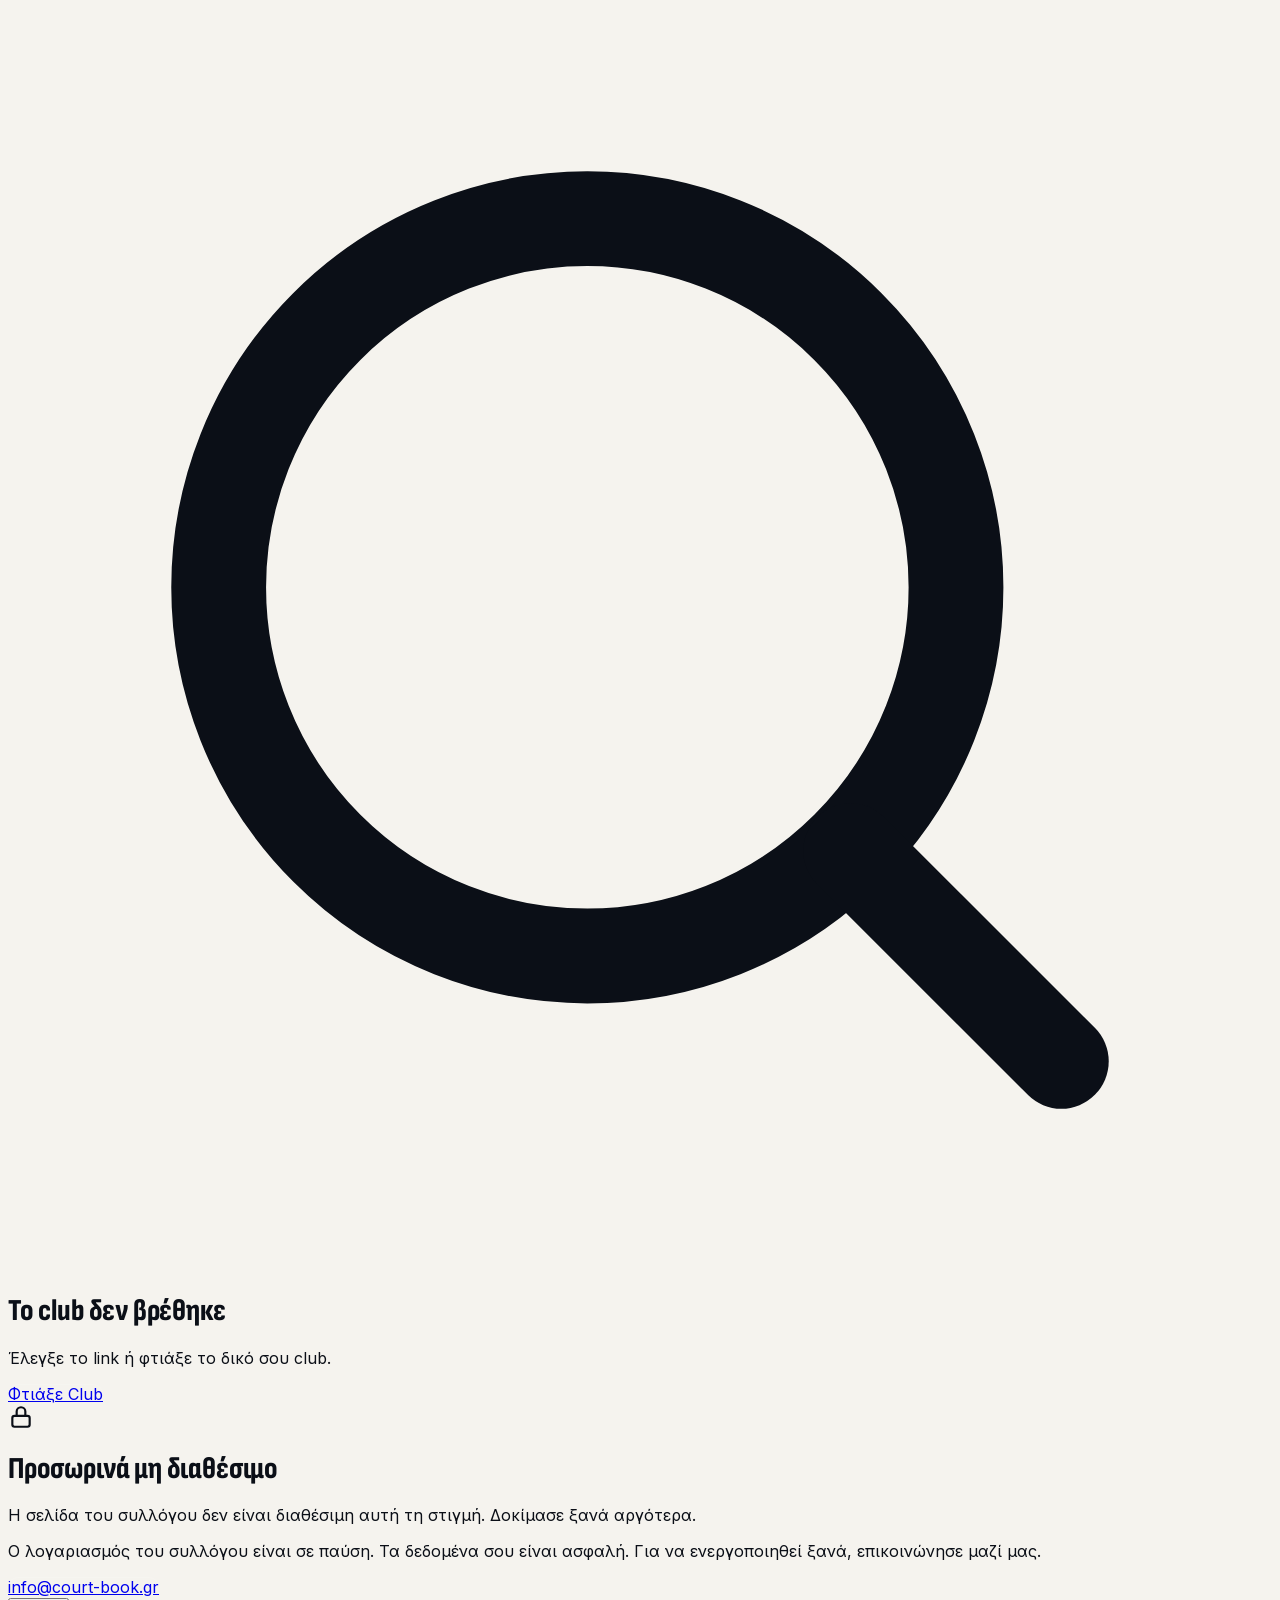
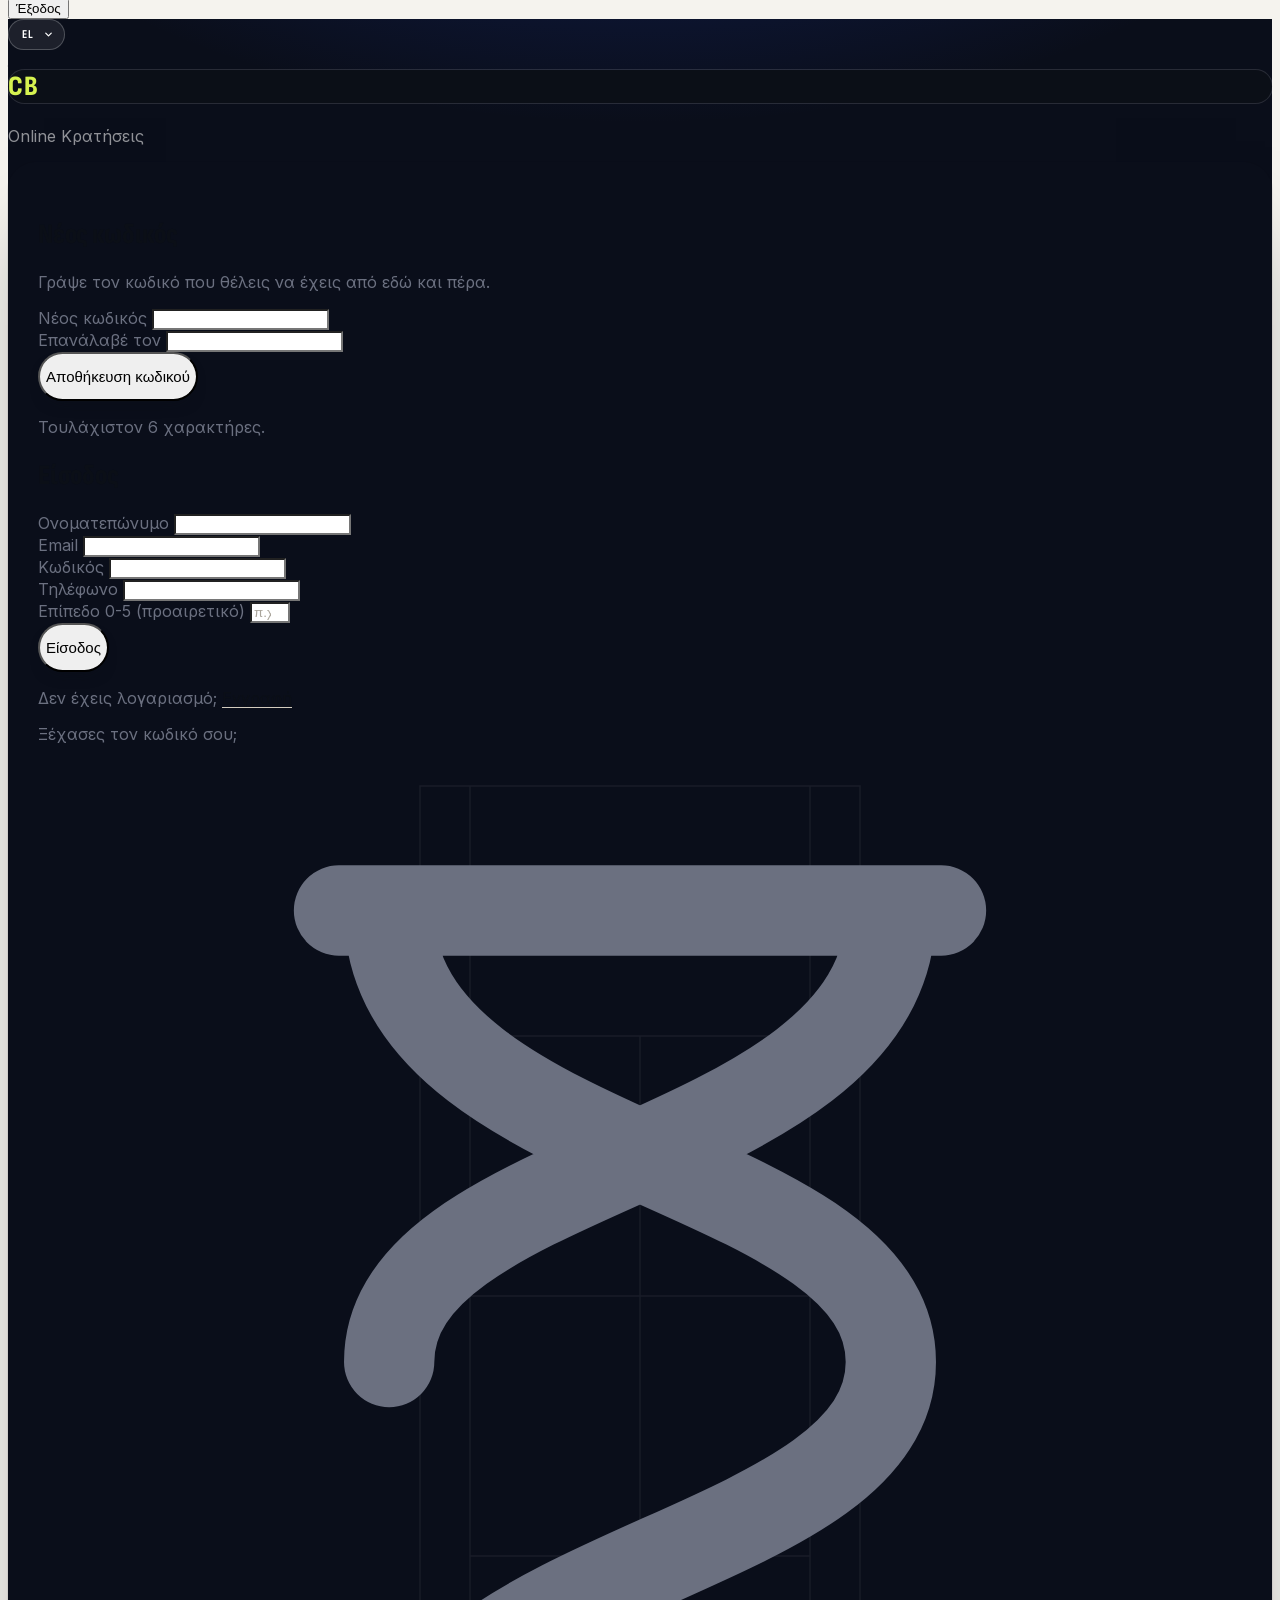
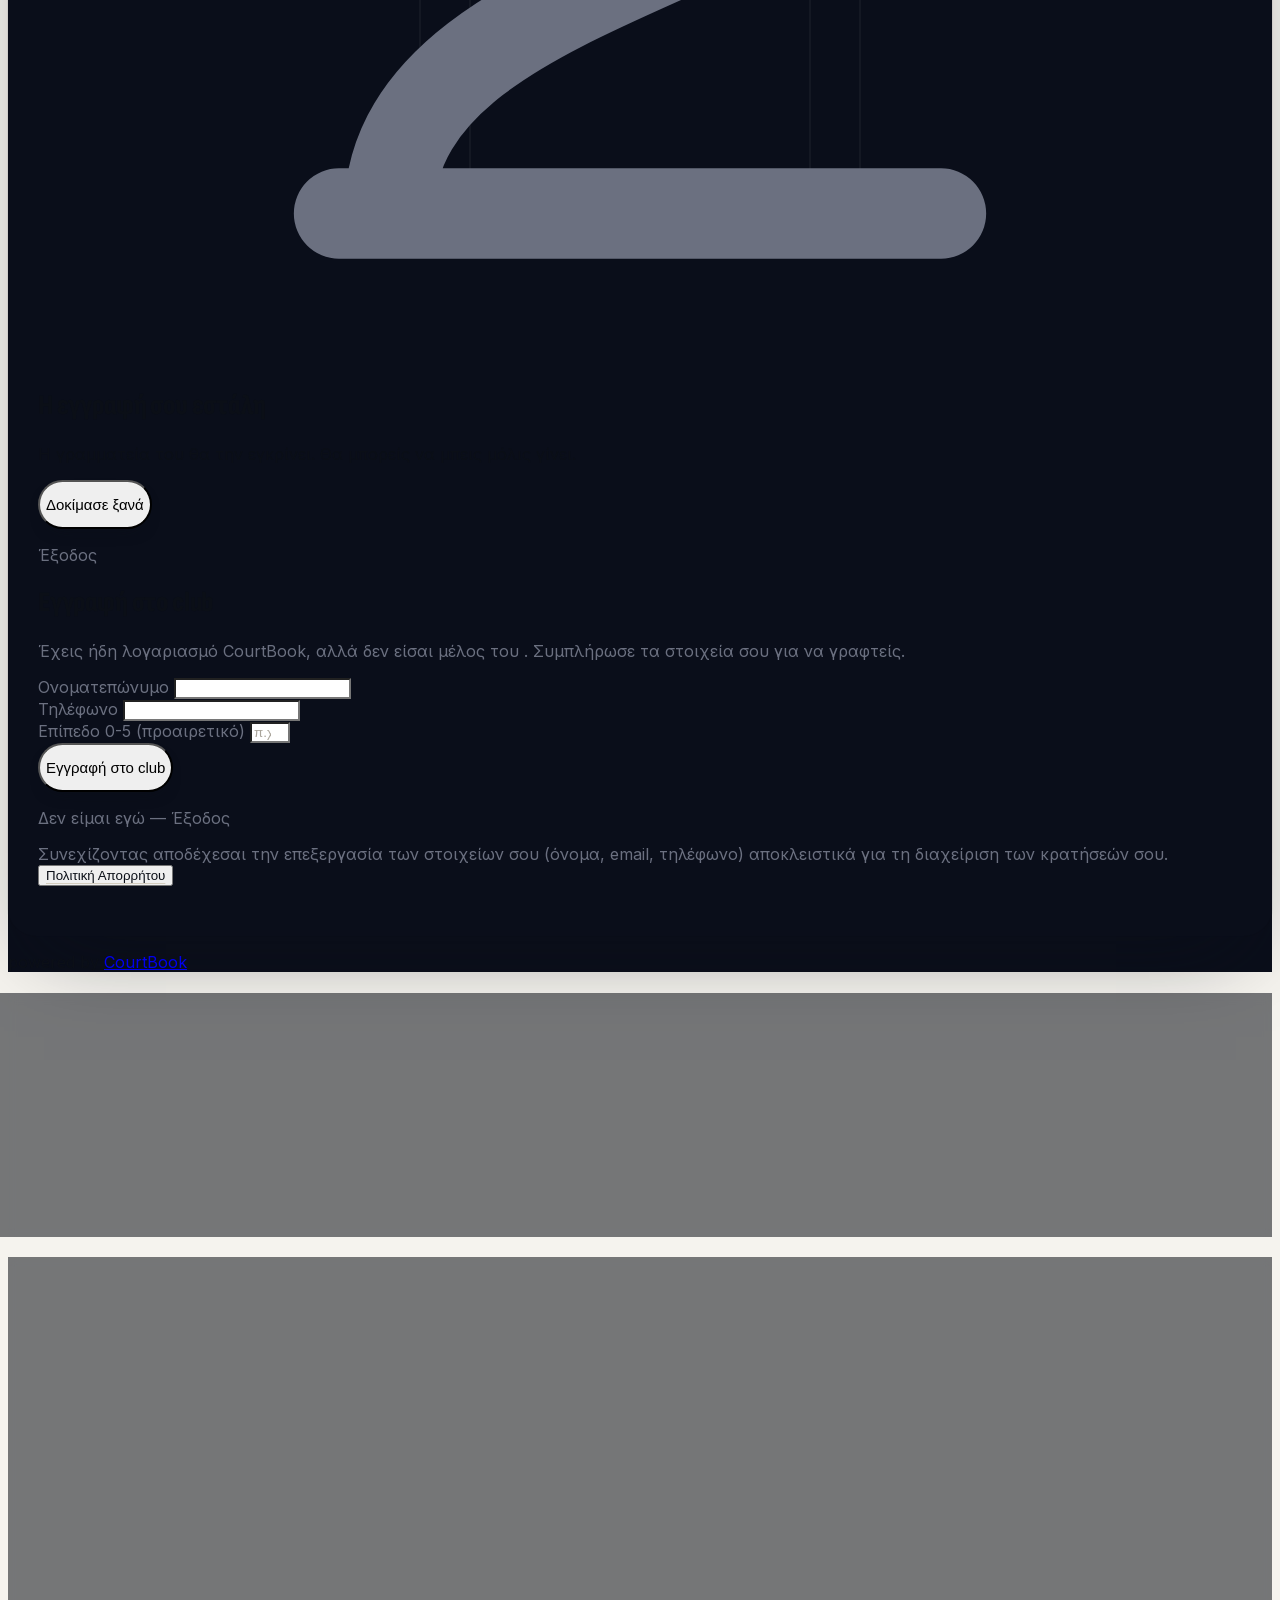
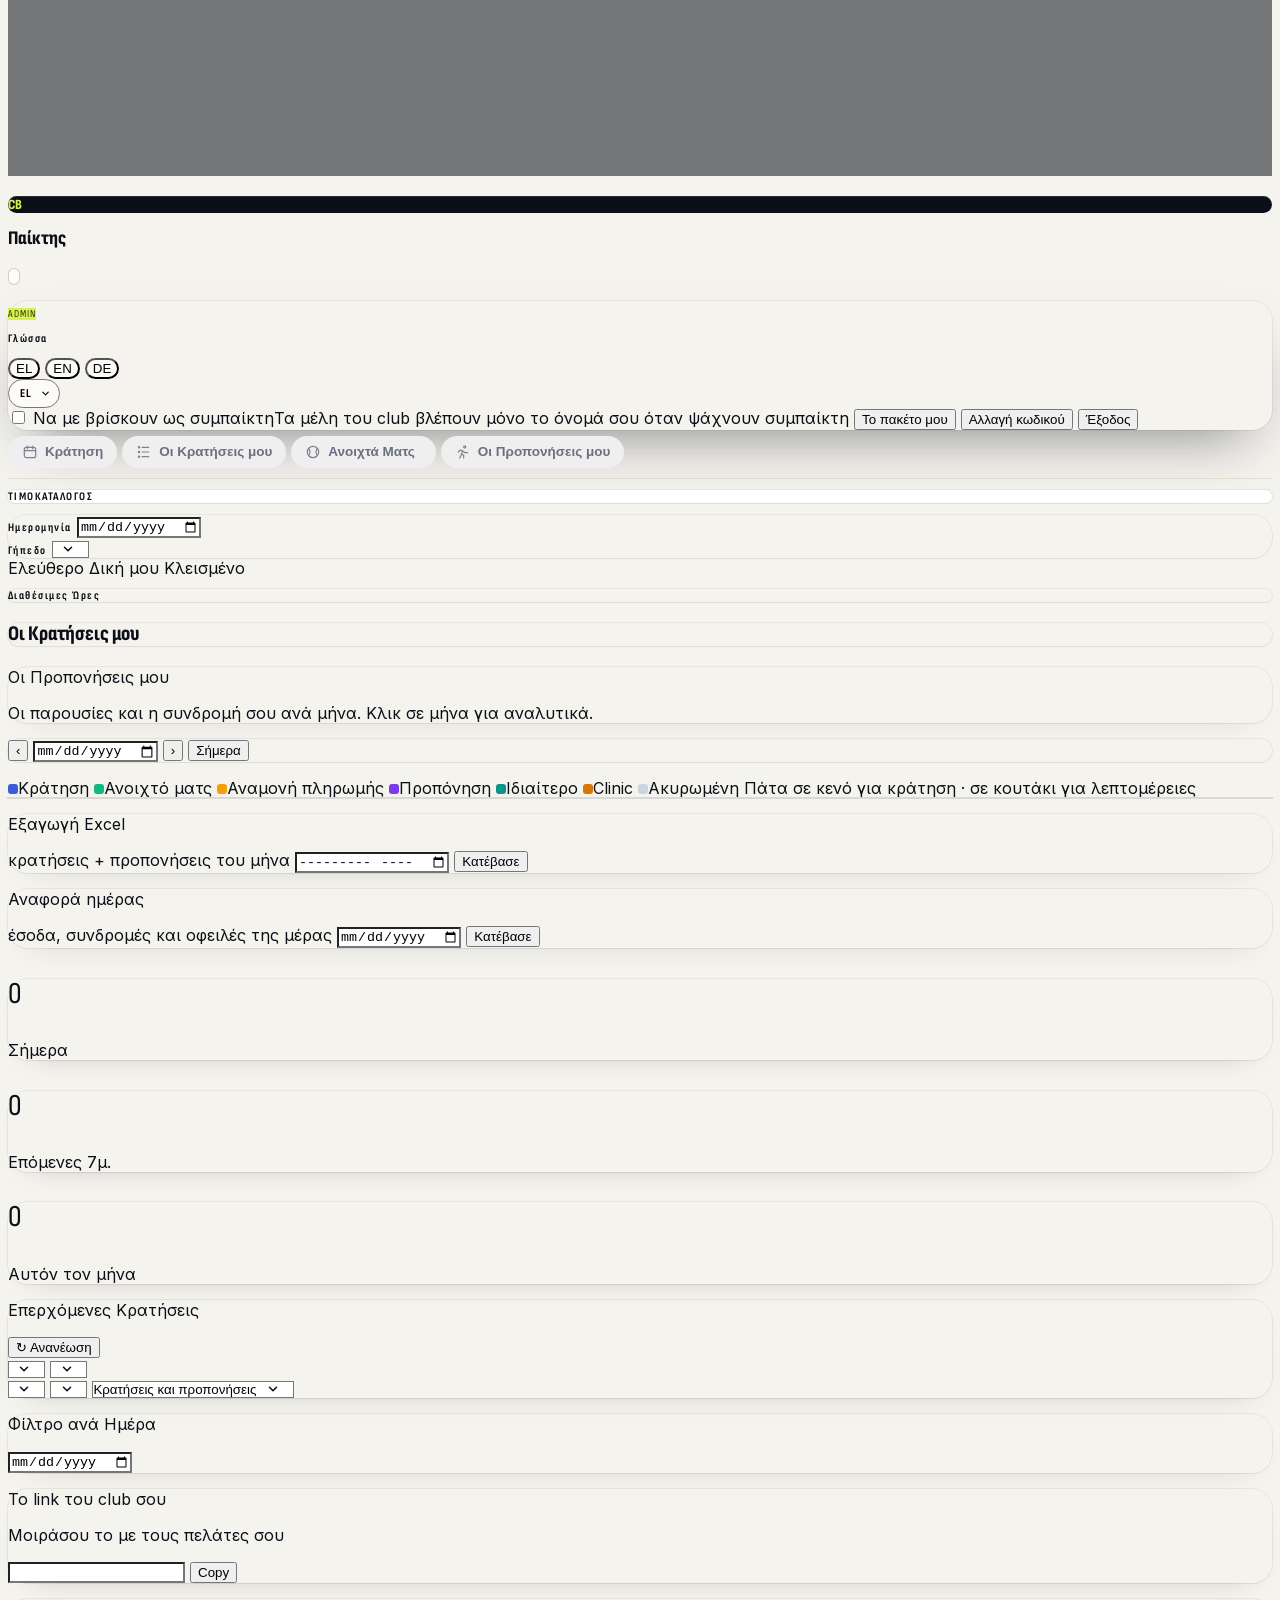
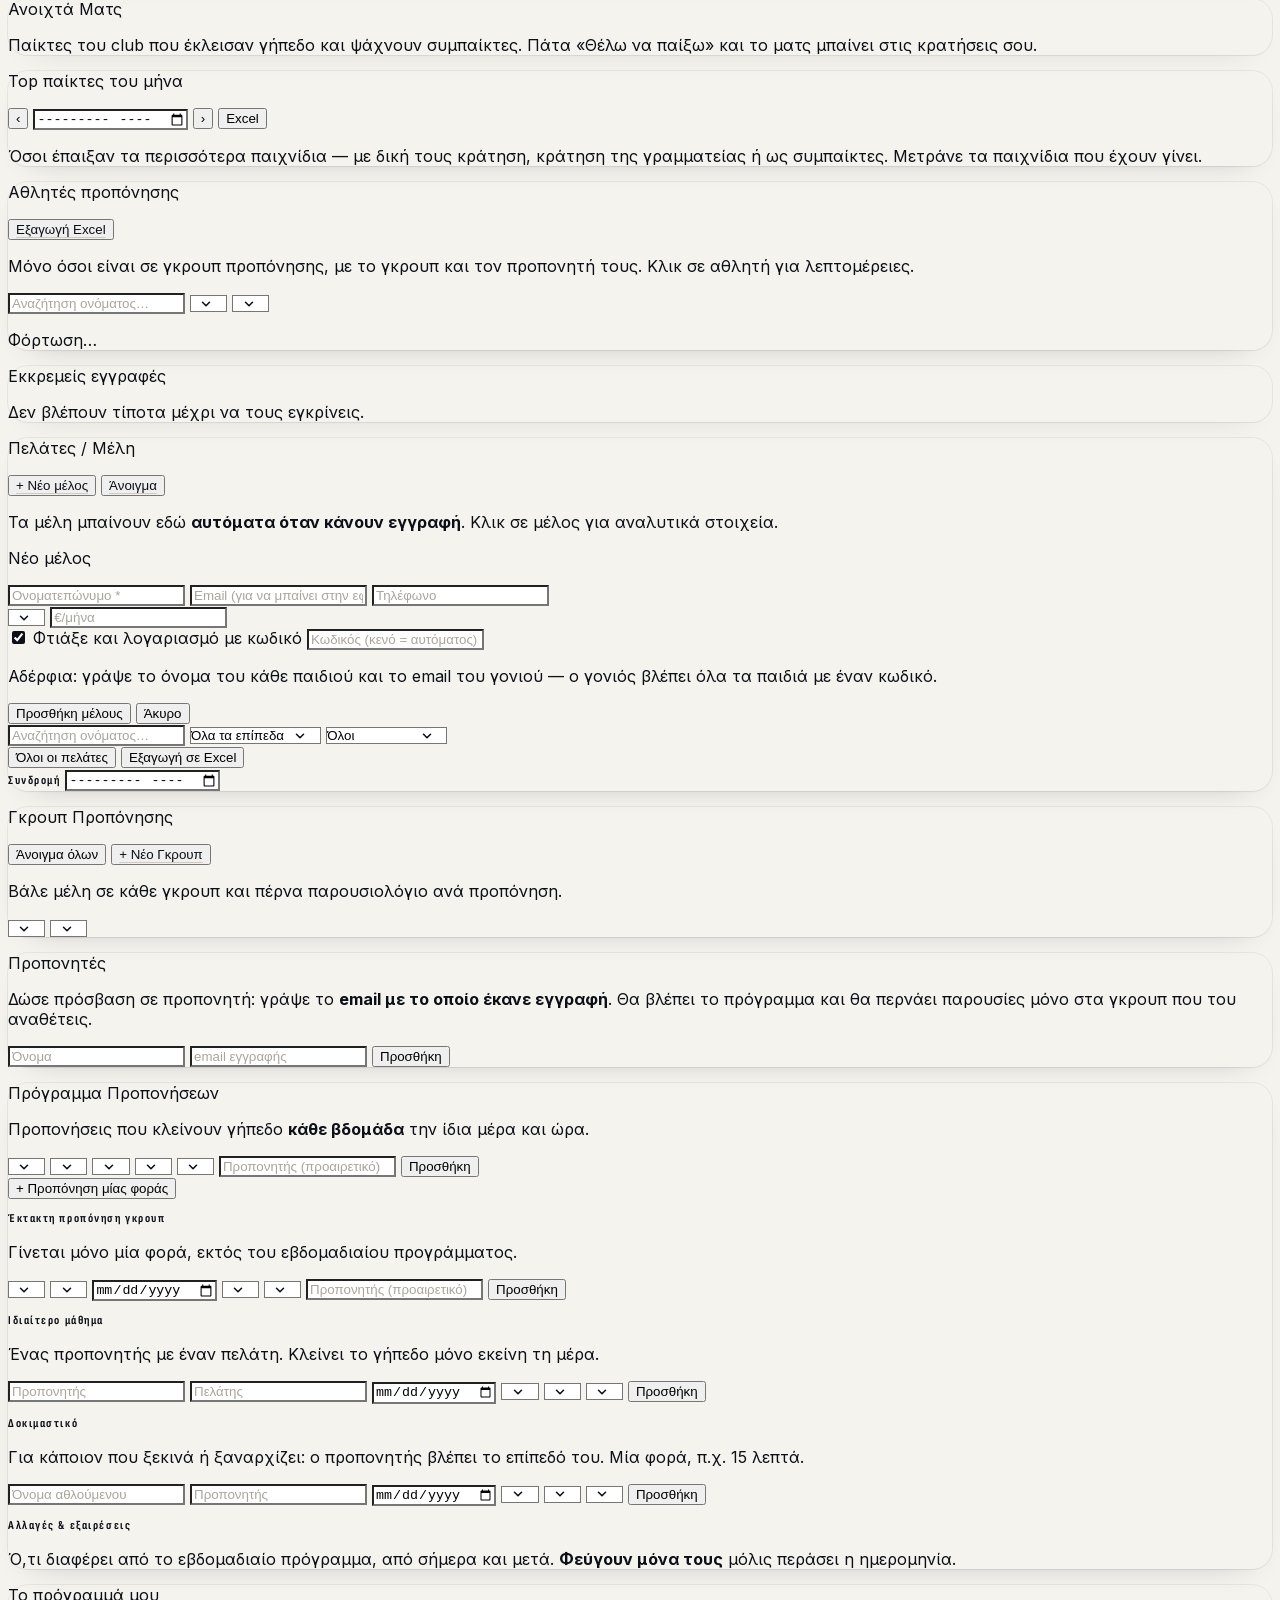
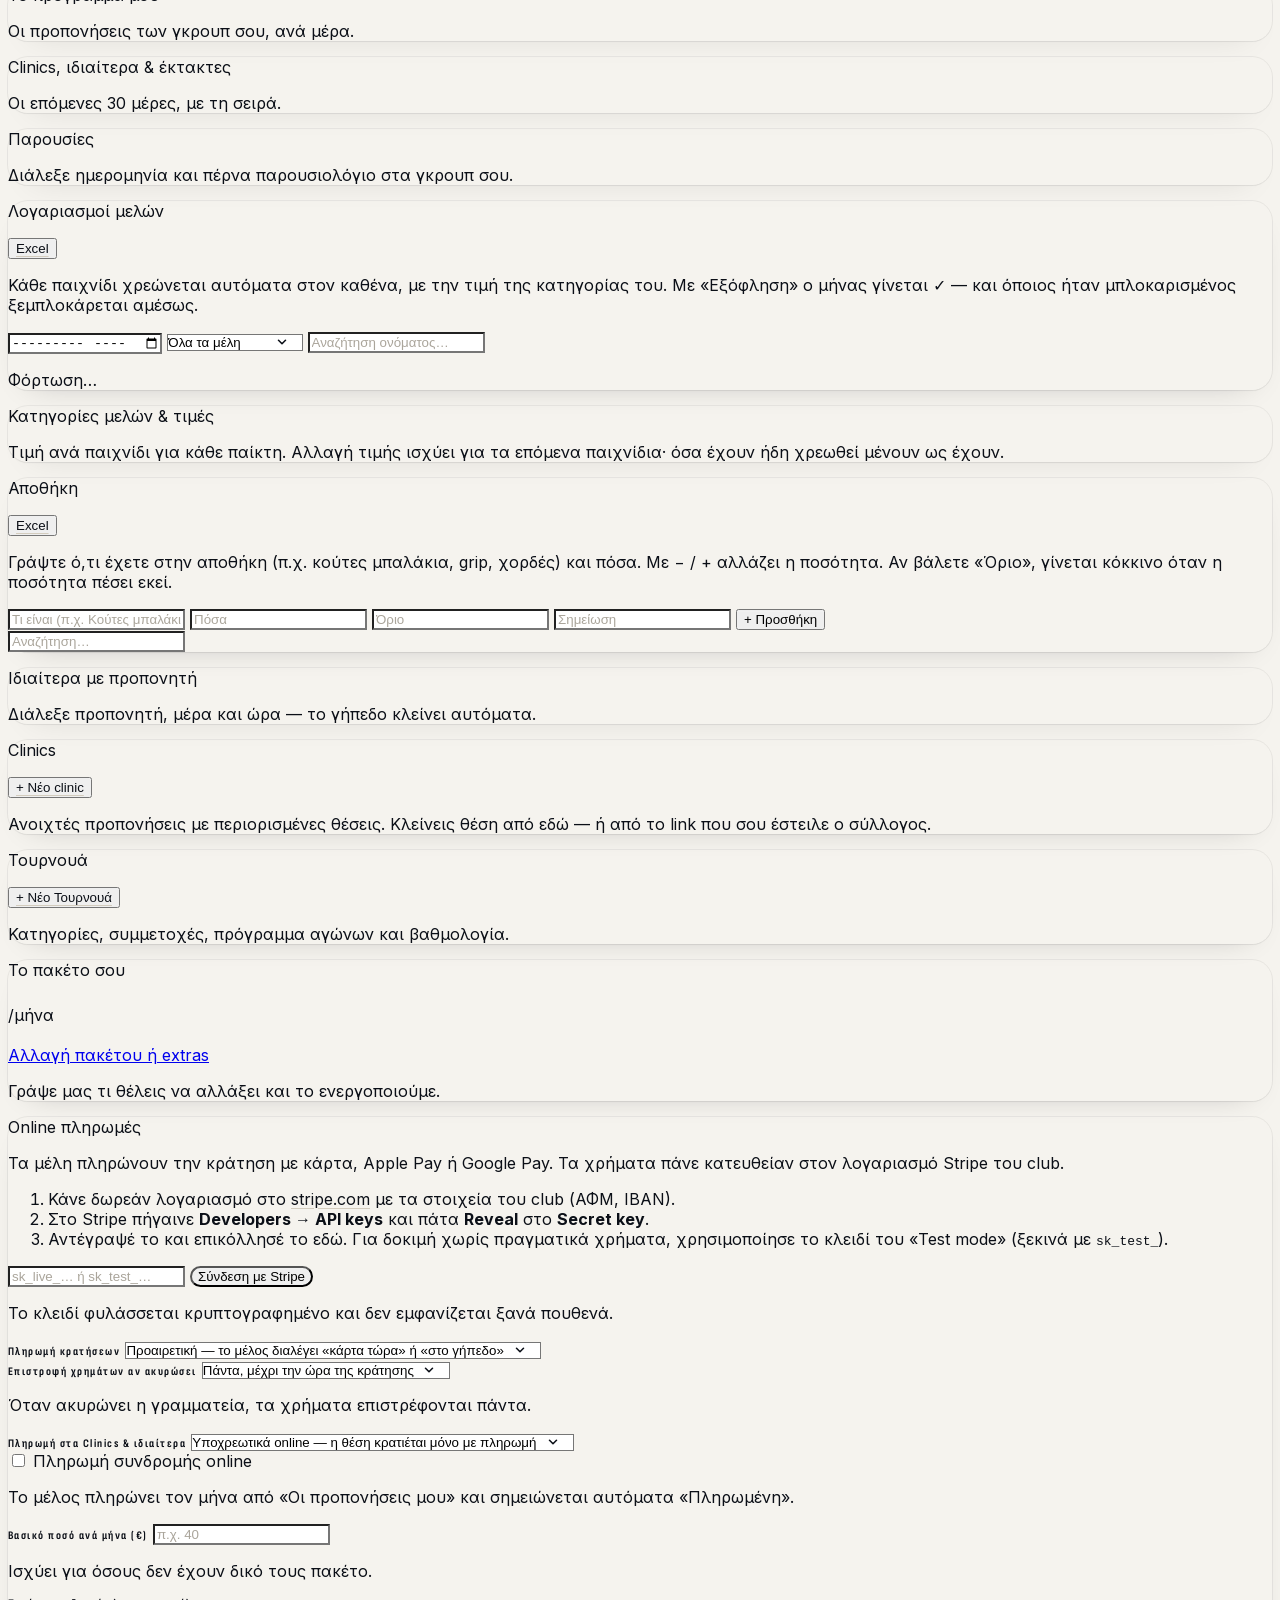
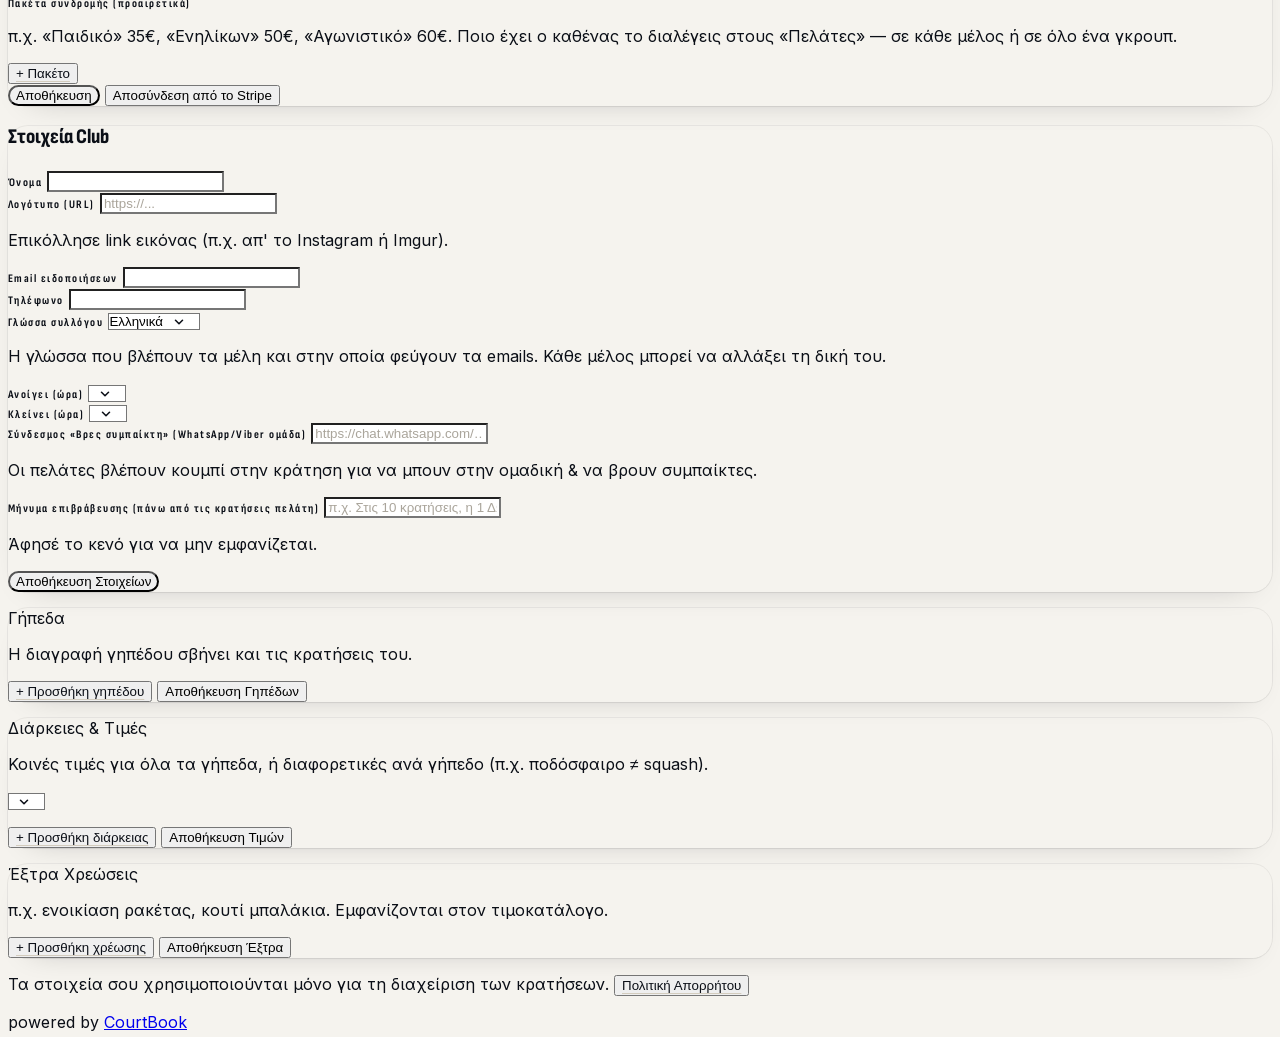
==== commit 2ab57887: "Προπονήσεις σε περασμένες μέρες: όνομα γκρουπ όπως ήταν τότε (ιστορικό μετονομασιών), χωρίς προπονήσ" ====
--- a/app.html
+++ b/app.html
@@ -1065,7 +1065,7 @@
     const needUi = APP_LANG!=='el';                       // κείμενα της εφαρμογής
     const needContent = !!club && APP_LANG!==clubLang();  // κείμενα που έγραψε ο σύλλογος σε άλλη γλώσσα
     if(!needUi && !needContent) return;
-    const ok=await loadScript('app-i18n.js?v=8bb0d74f');
+    const ok=await loadScript('app-i18n.js?v=02e7d262');
     if(!ok || !window.CBI18N){ if(needUi){ APP_LANG='el'; document.documentElement.lang='el'; } return; }
     if(needUi) localizeNames();
     CBI18N.start(APP_LANG, { ui:needUi });
@@ -1903,9 +1903,9 @@
         // πρόσθεσε τις επαναλαμβανόμενες προπονήσεις αυτής της ημέρας (κλείνουν το slot)
         const wd=new Date(date+'T00:00:00').getDay();
         const cancelled=new Set(trainingOverrides.filter(o=>o.kind==='cancel' && o.the_date===date).map(o=>o.schedule_id));
-        trainingSchedule.filter(t=>t.active!==false && t.weekday===wd && !cancelled.has(t.id)).forEach(t=>{
+        trainingSchedule.filter(t=>t.active!==false && t.weekday===wd && !cancelled.has(t.id) && schedExistedOn(t,date)).forEach(t=>{
             const coach=t.coach||t.training_groups?.coach||'';
-            const label=(t.training_groups?.name||'Προπόνηση')+(coach?(' · '+coach):'');
+            const label=(gNameAt(t.group_id,t.training_groups?.name,date)||'Προπόνηση')+(coach?(' · '+coach):'');
             dayData.push({ court_id:schedCourt(t,date), start_time:t.start_time, duration_min:t.duration_min, mine:false, training:true, group_name:label, schedule_id:t.id });
         });
         // έκτακτες προπονήσεις & ιδιαίτερα μαθήματα μόνο γι' αυτή την ημερομηνία
@@ -1915,7 +1915,7 @@
                 ? 'Clinic: '+o.client_name+(o.coach?(' / '+o.coach):'')
                 : o.client_name
                 ? (o.trial?'Δοκιμαστικό: ':'Ιδιαίτερο: ')+o.client_name+(o.coach?(' / '+o.coach):'')
-                : (o.training_groups?.name||'Προπόνηση')+(oCoach?(' · '+oCoach):'')+(o.makeup_for?' (αναπλήρωση)':' (έκτακτη)');
+                : (gNameAt(o.group_id,o.training_groups?.name,date)||'Προπόνηση')+(oCoach?(' · '+oCoach):'')+(o.makeup_for?' (αναπλήρωση)':' (έκτακτη)');
             dayData.push({ court_id:o.court_id, start_time:o.start_time, duration_min:o.duration_min, mine:false, training:true, group_name:label, override_id:o.id, trial:!!o.trial });
         });
     }catch(e){ if(!silent)cbToast('Σφάλμα φόρτωσης','err'); }
@@ -2016,14 +2016,26 @@
     return confirm(`Το ${courtName(court_id)} στις ${cbFmtDate(date)} ${start_time} είναι ήδη πιασμένο:\n${clash}\n\nΝα μπει παρόλα αυτά;`);
 }
 
+let groupNameLog={};
 async function loadTrainingSchedule(){
-    const [sRes,oRes]=await Promise.all([
+    const [sRes,oRes,nRes]=await Promise.all([
         sb.from('training_schedule').select('*, training_groups(name,coach)').eq('club_id',club.id),
-        sb.from('training_overrides').select('*, training_groups(name,coach)').eq('club_id',club.id)
+        sb.from('training_overrides').select('*, training_groups(name,coach)').eq('club_id',club.id),
+        sb.from('group_name_log').select('group_id,name,from_ts').order('from_ts')
     ]);
     trainingSchedule=sRes.data||[];
     trainingOverrides=oRes.data||[];
-}
+    groupNameLog={}; (nRes&&!nRes.error&&nRes.data||[]).forEach(e=>(groupNameLog[e.group_id]=groupNameLog[e.group_id]||[]).push(e));
+}
+/* Σε περασμένες μέρες: το όνομα που είχε τότε το γκρουπ (τα γκρουπ μετονομάζονται/ξαναστήνονται)
+   και μόνο προπονήσεις που υπήρχαν ήδη εκείνη τη μέρα. Σήμερα και μετά: ό,τι ισχύει τώρα. */
+function gNameAt(gid, cur, date){
+    if(!date || date>=cbToday()) return cur;
+    const L=groupNameLog[gid]; if(!L||!L.length) return cur;
+    let n=L[0].name; for(const e of L){ if(cbDateStr(new Date(e.from_ts))<=date) n=e.name; else break; }
+    return n||cur;
+}
+const schedExistedOn=(t,date)=> !date || date>=cbToday() || !t.created_at || cbDateStr(new Date(t.created_at))<=date;
 
 /* ══════════════ SLOTS RENDER ══════════════ */
 function covering(court_id,time){
@@ -2228,7 +2240,7 @@
                 const allFit=durationsForCourt(court).every(d=>durationFits(court,time,d.minutes));
                 const hint = allFit ? '' :
                     `<p class="text-[10px] text-amber-600 mt-1.5">Ελεύθερο μέχρι τις ${gap.until} (${gap.minutes}′) — οι μεγαλύτερες διάρκειες δεν χωράνε.</p>`;
-                card.innerHTML=`<div class="flex items-center justify-between mb-2"><span class="font-bold text-sm text-slate-700">${time}</span><button onclick="pickerSlot=null;renderSlots()" class="text-slate-400 text-xs">✕</button></div>${adminFields}${(mrOn()&&!isOwner)?mrFieldHtml():coPlayerField+openField}${noteField}${exField}${payField}${lx?`<p class="text-[10px] text-amber-700 bg-amber-50 rounded-lg px-2 py-1 mb-2">💡 Μετά τη δύση (${cbM2T(sunsetMin(pDate))}) τα φώτα χρεώνονται αυτόματα ${lx.price}€.</p>`:''}<p class="text-[10px] text-slate-400 mb-2 font-medium">Επίλεξε διάρκεια:</p><div class="flex gap-1.5">${btns}</div>${hint}`;
+                card.innerHTML=`<div class="flex items-center justify-between mb-2"><span class="font-bold text-sm text-slate-700">${time}</span><button onclick="pickerSlot=null;renderSlots()" class="text-slate-400 text-xs">✕</button></div>${mrOn()?mrFieldHtml():adminFields+coPlayerField+openField}${noteField}${exField}${payField}${lx?`<p class="text-[10px] text-amber-700 bg-amber-50 rounded-lg px-2 py-1 mb-2">💡 Μετά τη δύση (${cbM2T(sunsetMin(pDate))}) τα φώτα χρεώνονται αυτόματα ${lx.price}€.</p>`:''}<p class="text-[10px] text-slate-400 mb-2 font-medium">Επίλεξε διάρκεια:</p><div class="flex gap-1.5">${btns}</div>${hint}`;
             } else if(!anyDurationFits(court,time)){
                 // Το slot είναι ελεύθερο, αλλά το κενό μέχρι την επόμενη κράτηση
                 // είναι μικρότερο από τη συντομότερη διάρκεια. Μην το προσφέρεις.
@@ -2256,7 +2268,7 @@
 const mrOn=()=>!!(club && club.member_rules);
 const MR_DEF={ minutes:75, window_h:48, free_cancel_h:24, per_day:1, min_partners:1, max_partners:3, block_months:2, ext_min:15 };
 const mrR=k=>{ const r=(club&&club.member_rules)||{}; return r[k]!=null?r[k]:MR_DEF[k]; };
-let mrMe=[], mrBooker=null, mrList=[], mrListDate='', mrPlans=null;
+let mrMe=[], mrBooker=null, mrList=[], mrListDate='', mrPlans=null, mrDeskBooker=null;
 async function mrLoadMe(){
     if(!mrOn()||isOwner){ mrMe=[]; return; }
     const { data }=await sb.rpc('mr_me',{ p_club:club.id }); mrMe=data||[];
@@ -2280,12 +2292,13 @@
 function mrFieldHtml(){
     const date=document.getElementById('datePicker').value||cbToday();
     if(mrListDate!==date){ mrLoadList(date).then(mrRefreshBox); return '<div id="mrBox" class="mb-2 text-[11px] text-slate-400">Φόρτωση μελών…</div>'; }
+    if(isOwner) return mrDeskHtml();
     if(!mrMe.length) return '<div id="mrBox" class="mb-2 p-2 bg-amber-50 rounded-lg text-[11px] text-amber-800">Οι κρατήσεις είναι μόνο για μέλη του Ομίλου. Αν είσαι μέλος, ζήτησε από τη γραμματεία να περάσει το email σου στην καρτέλα σου.</div>';
     const meP=mrMe.find(p=>p.id===mrBooker)||mrMe[0];
     const who=mrMe.length>1?`<div class="flex items-center gap-2 mb-1.5"><span class="text-[11px] text-slate-500">Παίζει:</span><select onchange="mrBooker=this.value;pickerCoPlayers=pickerCoPlayers.filter(p=>p.id!==this.value);mrRefreshBox()" class="flex-1 px-2 py-1 border border-slate-200 rounded-lg text-xs bg-white">${mrMe.map(p=>`<option value="${p.id}"${p.id===meP.id?' selected':''}>${cbEsc(p.name)}</option>`).join('')}</select></div>`:'';
     if(meP.blocked) return `<div id="mrBox" class="mb-2">${who}<div class="p-2 bg-red-50 rounded-lg text-[11px] text-red-700 font-semibold">⛔ Εκκρεμεί πληρωμή${Number(meP.owes)?' ('+eur(meP.owes)+')':''}. Οι κρατήσεις ανοίγουν ξανά μόλις εξοφληθεί στη γραμματεία.</div></div>`;
     const chosen=new Set(pickerCoPlayers.map(p=>p.id)), full=pickerCoPlayers.length>=mrR('max_partners');
-    const opts=mrList.filter(p=>p.id!==meP.id && !chosen.has(p.id)).map(p=>{
+    const opts=mrList.filter(p=>p.id!==meP.id && !chosen.has(p.id) && p.status==='ok').map(p=>{
         const why=p.status==='blocked'?' — εκκρεμεί πληρωμή':p.status==='played'?' — έχει ήδη παιχνίδι':'';
         return `<option value="${p.id}"${why?' disabled':''}>${cbEsc(p.name)}${why}</option>`; }).join('');
     const chips=pickerCoPlayers.map(p=>`<span class="inline-flex items-center gap-1 bg-blue-100 text-blue-700 rounded-full px-2 py-0.5 text-[11px]">${cbEsc(p.name)}<button onclick="mrRemove('${p.id}')" class="text-blue-400 font-bold">✕</button></span>`).join('');
@@ -2298,6 +2311,20 @@
             <span class="text-[10px] text-slate-400">→ Ανοιχτό ματς για τα μέλη</span></div>`:''}
         <p class="text-[10px] text-slate-400 mt-1">Δωρεάν ακύρωση έως ${mrR('free_cancel_h')} ώρες πριν· μετά η ώρα χρεώνεται κανονικά.</p></div>`;
 }
+// γραμματεία: κράτηση για μέλος — μόνο όσοι είναι εντάξει και δεν έχουν παιχνίδι εκείνη τη μέρα
+function mrDeskHtml(){
+    const ok=mrList.filter(p=>p.status==='ok'), chosen=new Set(pickerCoPlayers.map(p=>p.id));
+    const opt=(p,sel)=>`<option value="${p.id}"${sel?' selected':''}>${cbEsc(p.name)}</option>`;
+    const bSel=`<select onchange="mrDeskBooker=this.value||null;pickerCoPlayers=pickerCoPlayers.filter(p=>p.id!==this.value);mrRefreshBox()" class="w-full px-2 py-1.5 border border-slate-200 rounded-lg text-xs bg-white"><option value="">— Διάλεξε μέλος —</option>${ok.filter(p=>!chosen.has(p.id)).map(p=>opt(p,p.id===mrDeskBooker)).join('')}</select>`;
+    const chips=pickerCoPlayers.map(p=>`<span class="inline-flex items-center gap-1 bg-blue-100 text-blue-700 rounded-full px-2 py-0.5 text-[11px]">${cbEsc(p.name)}<button onclick="mrRemove('${p.id}')" class="text-blue-400 font-bold">✕</button></span>`).join('');
+    const full=pickerCoPlayers.length>=mrR('max_partners');
+    const pSel=full?'':`<select onchange="mrAdd(this.value)" class="w-full px-2 py-1.5 border border-slate-200 rounded-lg text-xs bg-white"><option value="">+ Διάλεξε συμπαίκτη…</option>${ok.filter(p=>p.id!==mrDeskBooker && !chosen.has(p.id)).map(p=>opt(p,false)).join('')}</select>`;
+    return `<div id="mrBox" class="mb-2 p-2 bg-indigo-50 rounded-lg">
+        <p class="text-[10px] text-indigo-600 font-bold mb-1">📞 Κράτηση για μέλος</p>${bSel}
+        <p class="text-[10px] text-slate-500 font-bold mt-2 mb-1">👥 Συμπαίκτες · ${mrR('min_partners')} για μονό, ${mrR('max_partners')} για διπλό</p>
+        <div class="flex flex-wrap gap-1 mb-1">${chips}</div>${pSel}
+        <p class="text-[10px] text-slate-400 mt-1">Εμφανίζονται μόνο τα μέλη που είναι εντάξει με τις πληρωμές και δεν έχουν παιχνίδι αυτή τη μέρα.</p></div>`;
+}
 function mrAdd(id){ const p=mrList.find(x=>x.id===id);
     if(p && p.status==='ok' && !pickerCoPlayers.some(x=>x.id===id) && pickerCoPlayers.length<mrR('max_partners')) pickerCoPlayers.push({ id, name:p.name });
     pickerOpenSpots=Math.min(pickerOpenSpots, mrR('max_partners')-pickerCoPlayers.length);
@@ -2334,6 +2361,10 @@
     // ο έλεγχος «Αθλητές» τρέχει ασύγχρονα — ξανακρύψ' το αν εμφανιστεί
     setTimeout(()=>document.getElementById('athletesTabBtn')?.classList.add('hidden'), 2500);
     const r=document.getElementById('rosterTabBtn'); if(r) r.textContent='👥 Μέλη';
+    // «Πελάτες» → «Μέλη», χωρίς φίλτρο επιπέδου
+    const h=document.getElementById('playersCount')?.parentElement; if(h && h.firstChild && h.firstChild.nodeType===3) h.firstChild.textContent='Μέλη ';
+    const all=document.querySelector('[onclick="showAllPlayers()"]'); if(all) all.textContent='Όλα τα μέλη';
+    document.getElementById('rosterLevel')?.classList.add('hidden');
     if(isOwner){ document.getElementById('accountsTabBtn')?.classList.remove('hidden'); mrAccBadge(); }
 }
 // σήμα: πόσοι είναι μπλοκαρισμένοι
@@ -2482,7 +2513,7 @@
     const p=(typeof playersFull!=='undefined'?playersFull:[]).find(x=>x.id===pid); if(p) p.sub_plan_id=planId||null;
     cbToast('✓ Αποθηκεύτηκε');
 }
-function openPicker(court,time){ if(!bookingsOn) return; if(mrOn()) mrListDate=''; pickerCoPlayers=[]; pickerGuests=[]; pickerBookFor=null; pickerNewName=''; pickerNewPhone=''; pickerOpenSpots=0; pickerPrivate=false; pickerSplit=false; pickerNote=''; pickerPayNow=true; pickerExtras={}; pickerSlot={court,time}; renderSlots(); }
+function openPicker(court,time){ if(!bookingsOn) return; if(mrOn()){ mrListDate=''; mrDeskBooker=null; } pickerCoPlayers=[]; pickerGuests=[]; pickerBookFor=null; pickerNewName=''; pickerNewPhone=''; pickerOpenSpots=0; pickerPrivate=false; pickerSplit=false; pickerNote=''; pickerPayNow=true; pickerExtras={}; pickerSlot={court,time}; renderSlots(); }
 
 /* ══════════════ ΑΝΟΙΧΤΑ ΜΑΤΣ ══════════════ */
 let pickerOpenSpots=0;   // πόσους παίκτες ψάχνει η κράτηση που φτιάχνεται
@@ -2769,6 +2800,12 @@
         else if(pickerCoPlayers.length+pickerOpenSpots<mrR('min_partners') || pickerCoPlayers.length+pickerOpenSpots>mrR('max_partners')) why='MR_PARTNERS';
         if(why){ _booking=false; cbToast(mrErr(why),'err'); return; }
     }
+    if(mrOn() && isOwner){
+        let why=null;
+        if(!mrDeskBooker) why='Διάλεξε το μέλος που κλείνει';
+        else if(pickerCoPlayers.length<mrR('min_partners') || pickerCoPlayers.length>mrR('max_partners')) why=mrErr('MR_PARTNERS');
+        if(why){ _booking=false; cbToast(why,'err'); return; }
+    }
     let prof;
     try{ prof=await sb.from('profiles').select('name,phone').eq('id',me.id).maybeSingle(); }
     catch(e){ _booking=false; cbToast('Πρόβλημα σύνδεσης — δοκίμασε ξανά','err'); return; }
@@ -2789,6 +2826,7 @@
             else  { uName='Κράτηση γραμματείας'; uPhone=ph||''; uEmail=''; }
         }
     }
+    if(mrOn() && isOwner){ uName=(mrList.find(p=>p.id===mrDeskBooker)||{}).name||uName; uPhone=''; uEmail=''; }
     // κράτα τους συμπαίκτες ΠΡΙΝ σβηστεί η κάρτα
     const coPlayerIds=pickerCoPlayers.map(p=>p.id);
     const guests=pickerGuests.slice();
@@ -2814,11 +2852,11 @@
             ...(priv?{ match_private:true }:{}),
             ...(split?{ split_pay:true, players_total:1+coPlayerIds.length+guests.length+openSpots }:{}),
             ...(exList.length?{ extras:exList }:{}),
-            ...(mrMember?{ member_ids:[mrBooker, ...coPlayerIds] }:{})
+            ...(mrOn()?{ member_ids:[mrMember?mrBooker:mrDeskBooker, ...coPlayerIds] }:{})
         }).select('id').single();
         if(error) throw error;
         const allPlayerIds=[...new Set([...(bookForId?[bookForId]:[]), ...coPlayerIds])];
-        if(allPlayerIds.length && ins?.id && !mrMember){
+        if(allPlayerIds.length && ins?.id && !mrOn()){
             await sb.from('booking_players').insert(allPlayerIds.map(pid=>({ booking_id:ins.id, player_id:pid })));
         }
         const end=cbM2T(cbT2M(time)+durMin);
@@ -3202,12 +3240,12 @@
 function trainingItemsOnDate(date){
     const out=trainingsOnDate(date).map(t=>({
         date, start_time:t.start_time, duration_min:t.duration_min, court_id:schedCourt(t,date),
-        title:(t.training_groups?.name||'Προπόνηση'),
+        title:(gNameAt(t.group_id,t.training_groups?.name,date)||'Προπόνηση'),
         coach:(coachSubFor(t.id,date)?.coach || t.coach||t.training_groups?.coach||''), kind:coachSubFor(t.id,date)?'αντικατάσταση':'εβδομαδιαία'
     }));
     trainingOverrides.filter(o=>o.kind==='extra' && o.the_date===date).forEach(o=>out.push({
         date, start_time:o.start_time, duration_min:o.duration_min, court_id:o.court_id,
-        title:(o.clinic_id ? 'Clinic: '+o.client_name : o.client_name ? (o.trial?'Δοκιμαστικό: ':'Ιδιαίτερο: ')+o.client_name : (o.training_groups?.name||'Προπόνηση')),
+        title:(o.clinic_id ? 'Clinic: '+o.client_name : o.client_name ? (o.trial?'Δοκιμαστικό: ':'Ιδιαίτερο: ')+o.client_name : (gNameAt(o.group_id,o.training_groups?.name,date)||'Προπόνηση')),
         coach:(o.coach||o.training_groups?.coach||''),
         kind:(o.clinic_id?'clinic':o.lesson_id?'online':o.trial?'δοκιμαστικό':o.makeup_for?'αναπλήρωση':'έκτακτη')
     }));
@@ -5417,7 +5455,7 @@
 function trainingsOnDate(date){
     const wd=new Date(date+'T12:00:00').getDay();
     const cancelled=new Set(trainingOverrides.filter(o=>o.kind==='cancel' && o.the_date===date).map(o=>o.schedule_id));
-    return trainingSchedule.filter(t=>t.active!==false && t.weekday===wd && !cancelled.has(t.id));
+    return trainingSchedule.filter(t=>t.active!==false && t.weekday===wd && !cancelled.has(t.id) && schedExistedOn(t,date));
 }
 
 function renderRainBar(){
@@ -8332,7 +8370,7 @@
                 <div class="min-w-0">
                     <p class="text-sm font-semibold flex flex-wrap items-center gap-x-1.5 gap-y-1 min-w-0"><span class="truncate max-w-full">${p.name}</span>${subM&&subAmtOn()&&subAmt(p)!=null?`<span class="text-[10px] bg-slate-100 text-slate-500 px-1.5 py-0.5 rounded-full font-semibold flex-shrink-0" title="Μηνιαία συνδρομή">${subAmt(p)}€/μήνα</span>`:''}${bookingsOn&&p.level!=null?`<span class="text-[10px] bg-blue-100 text-blue-700 px-1.5 py-0.5 rounded-full flex-shrink-0">Επ. ${p.level}</span>`:''}<span id="powe-${p.id}" title="${oweTitle(owedOf(p))}" class="${owedOf(p).total?'':'hidden'} text-[10px] bg-amber-100 text-amber-800 px-1.5 py-0.5 rounded-full font-bold flex-shrink-0">${oweLabel(owedOf(p))}</span></p>
                     <p class="text-[11px] text-slate-400 truncate">${p.phone||'—'}${p.email?` · ${p.email}`:''}</p>
-                    <p class="text-[11px] text-slate-500 mt-0.5">Αυτόν τον μήνα: ${bookingsOn?`🎾 ${gM} · `:''}🏃 ${tM}</p>
+                    <p class="text-[11px] text-slate-500 mt-0.5">Αυτόν τον μήνα: ${bookingsOn?`🎾 ${gM}${mrOn()?'':' · '}`:''}${mrOn()?'':`🏃 ${tM}`}</p>
                 </div>
                 <div class="flex items-center gap-2 flex-shrink-0">
                     ${payBtn}${subM?`<button onclick="event.stopPropagation();editPayment('${p.id}')" title="Ημερομηνία & σχόλιο" class="text-slate-400 hover:text-brand text-xs border border-slate-200 px-1.5 py-1 rounded-lg">📝</button>`:''}
@@ -8420,7 +8458,7 @@
     const mName=k=>{ const [y,m]=k.split('-'); return _GRMONTH[+m-1]+' '+y; };
     // Σύλλογος μόνο-προπονήσεων: δεν παίζονται αγώνες, οπότε η μπάρα
     // δείχνει μόνο τον αριθμό προπονήσεων, όχι το πάντα-μηδενικό 🎾.
-    const mRows=Object.keys(months).sort().reverse().map(k=>`<div class="flex justify-between text-[11px] py-0.5"><span class="text-slate-500">${mName(k)}</span><span class="font-medium">${bookingsOn?`🎾 ${months[k].g} · `:''}🏃 ${months[k].t}</span></div>`).join('')||`<p class="text-[11px] text-slate-400">${bookingsOn?'Καμία δραστηριότητα':'Καμία προπόνηση ακόμα'}</p>`;
+    const mRows=Object.keys(months).sort().reverse().map(k=>`<div class="flex justify-between text-[11px] py-0.5"><span class="text-slate-500">${mName(k)}</span><span class="font-medium">${bookingsOn?`🎾 ${months[k].g}${mrOn()?'':' · '}`:''}${mrOn()?'':`🏃 ${months[k].t}`}</span></div>`).join('')||`<p class="text-[11px] text-slate-400">${bookingsOn?'Καμία δραστηριότητα':'Καμία προπόνηση ακόμα'}</p>`;
     const courtName=cid=>(courts.find(c=>c.id===cid)||{}).name||'';
     const groupName=gid=>(groups.find(g=>g.id===gid)||{}).name||'';
     const gDates=a.games.slice().sort((x,y)=>(y.date+y.time).localeCompare(x.date+x.time)).map(g=>`<div class="text-[11px] text-slate-500 py-0.5">🎾 ${cbFmtDate(g.date)} · ${g.time}${courtName(g.court)?' · '+courtName(g.court):''}</div>`).join('')||'<p class="text-[11px] text-slate-400">—</p>';
@@ -8450,8 +8488,8 @@
         <div class="bg-white rounded-lg p-2 mb-2">
             <p class="text-[10px] font-bold text-slate-500 uppercase mb-1">Ανά μήνα</p>${mRows}
         </div>
-        <div class="${bookingsOn?'grid grid-cols-2 gap-2':''}">
-            ${bookingsOn?gamesBox:''}${trainBox}
+        <div class="${bookingsOn&&!mrOn()?'grid grid-cols-2 gap-2':''}">
+            ${bookingsOn&&!mrOn()?gamesBox:''}${mrOn()?'':trainBox}
         </div>`;
 }
 
